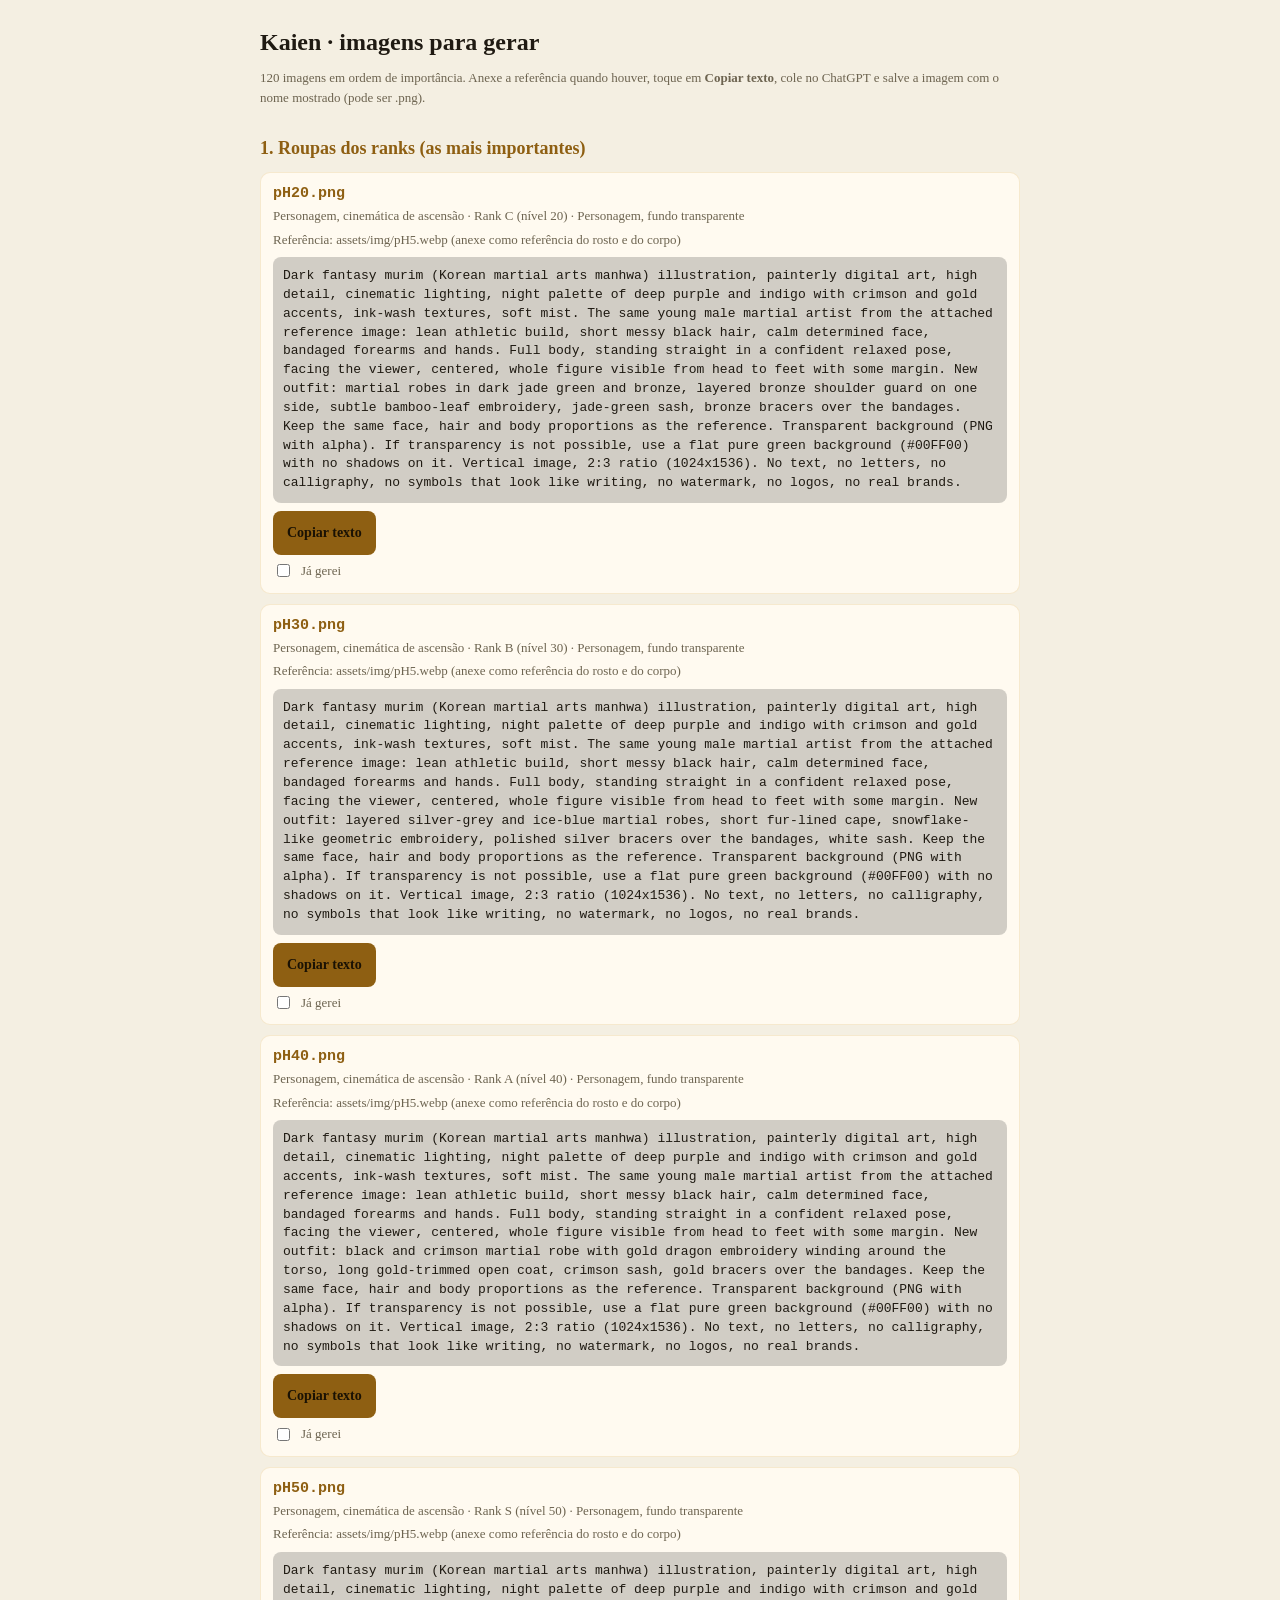
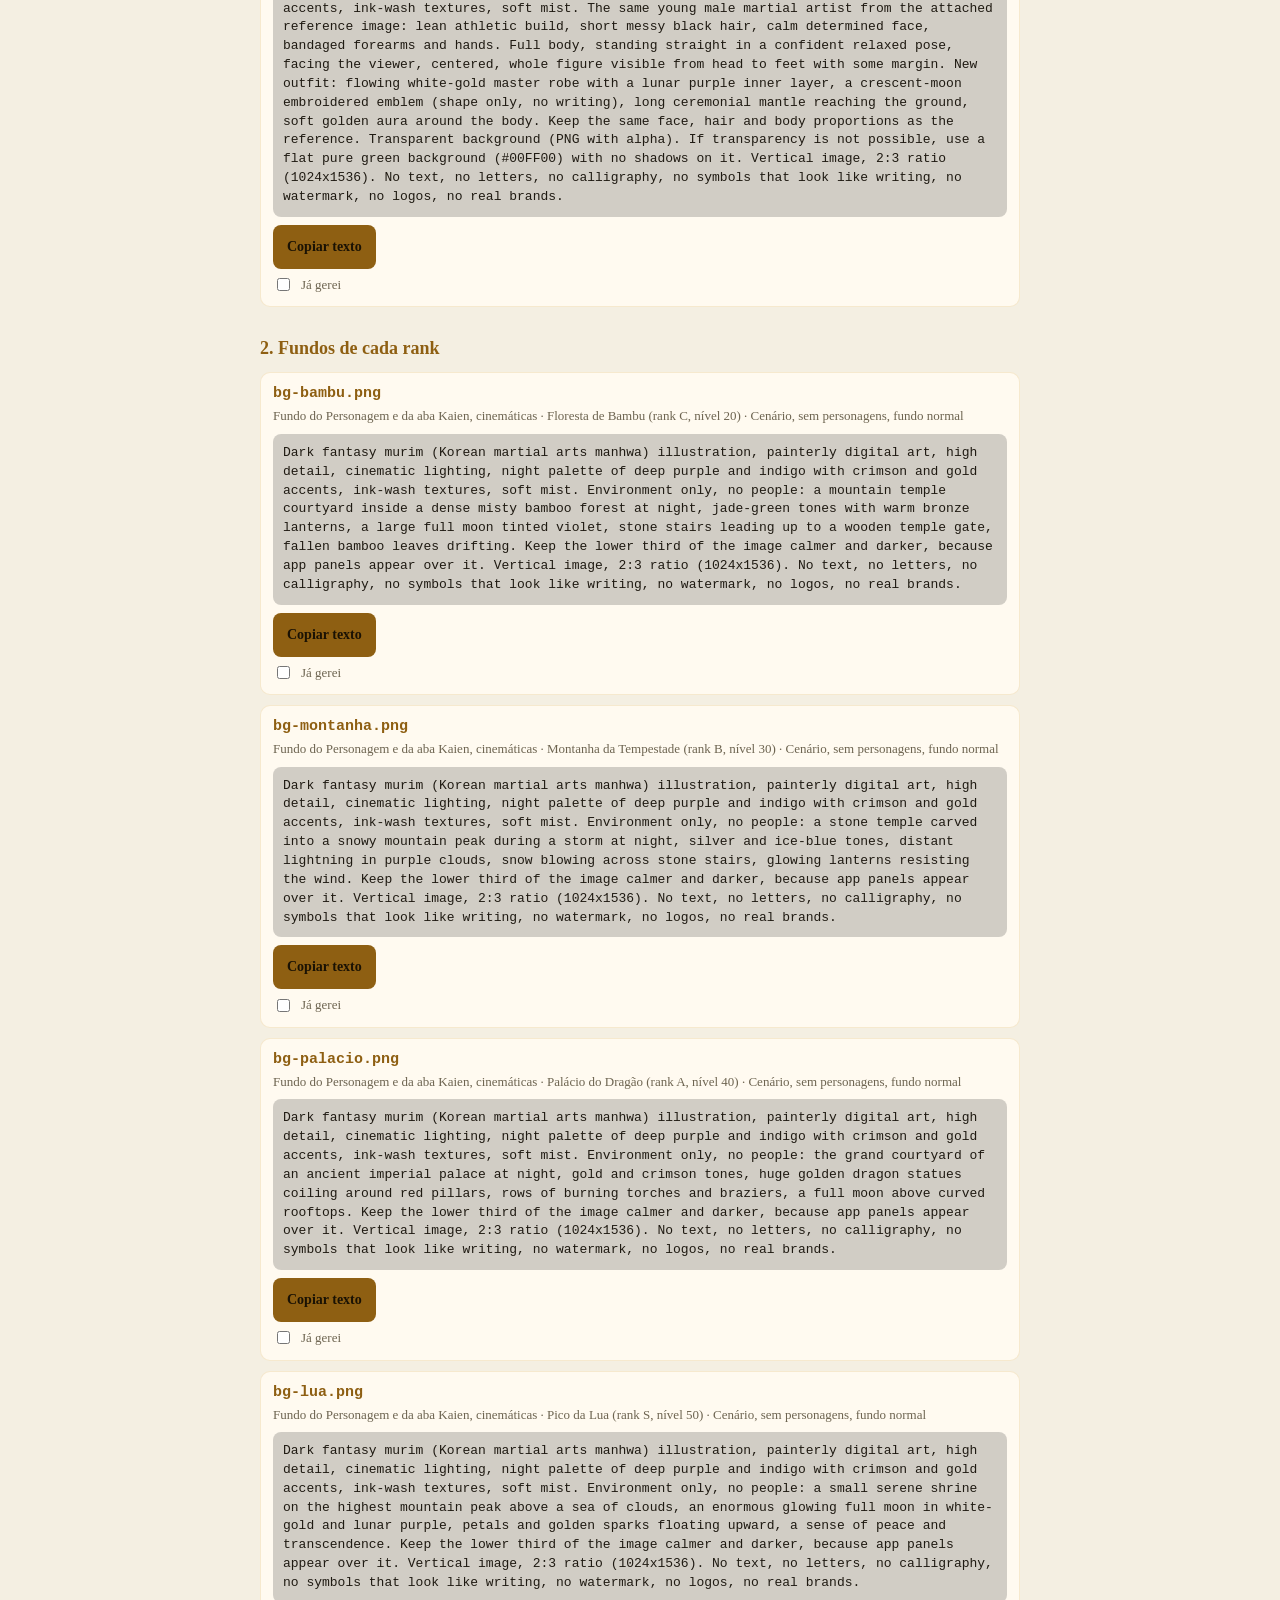
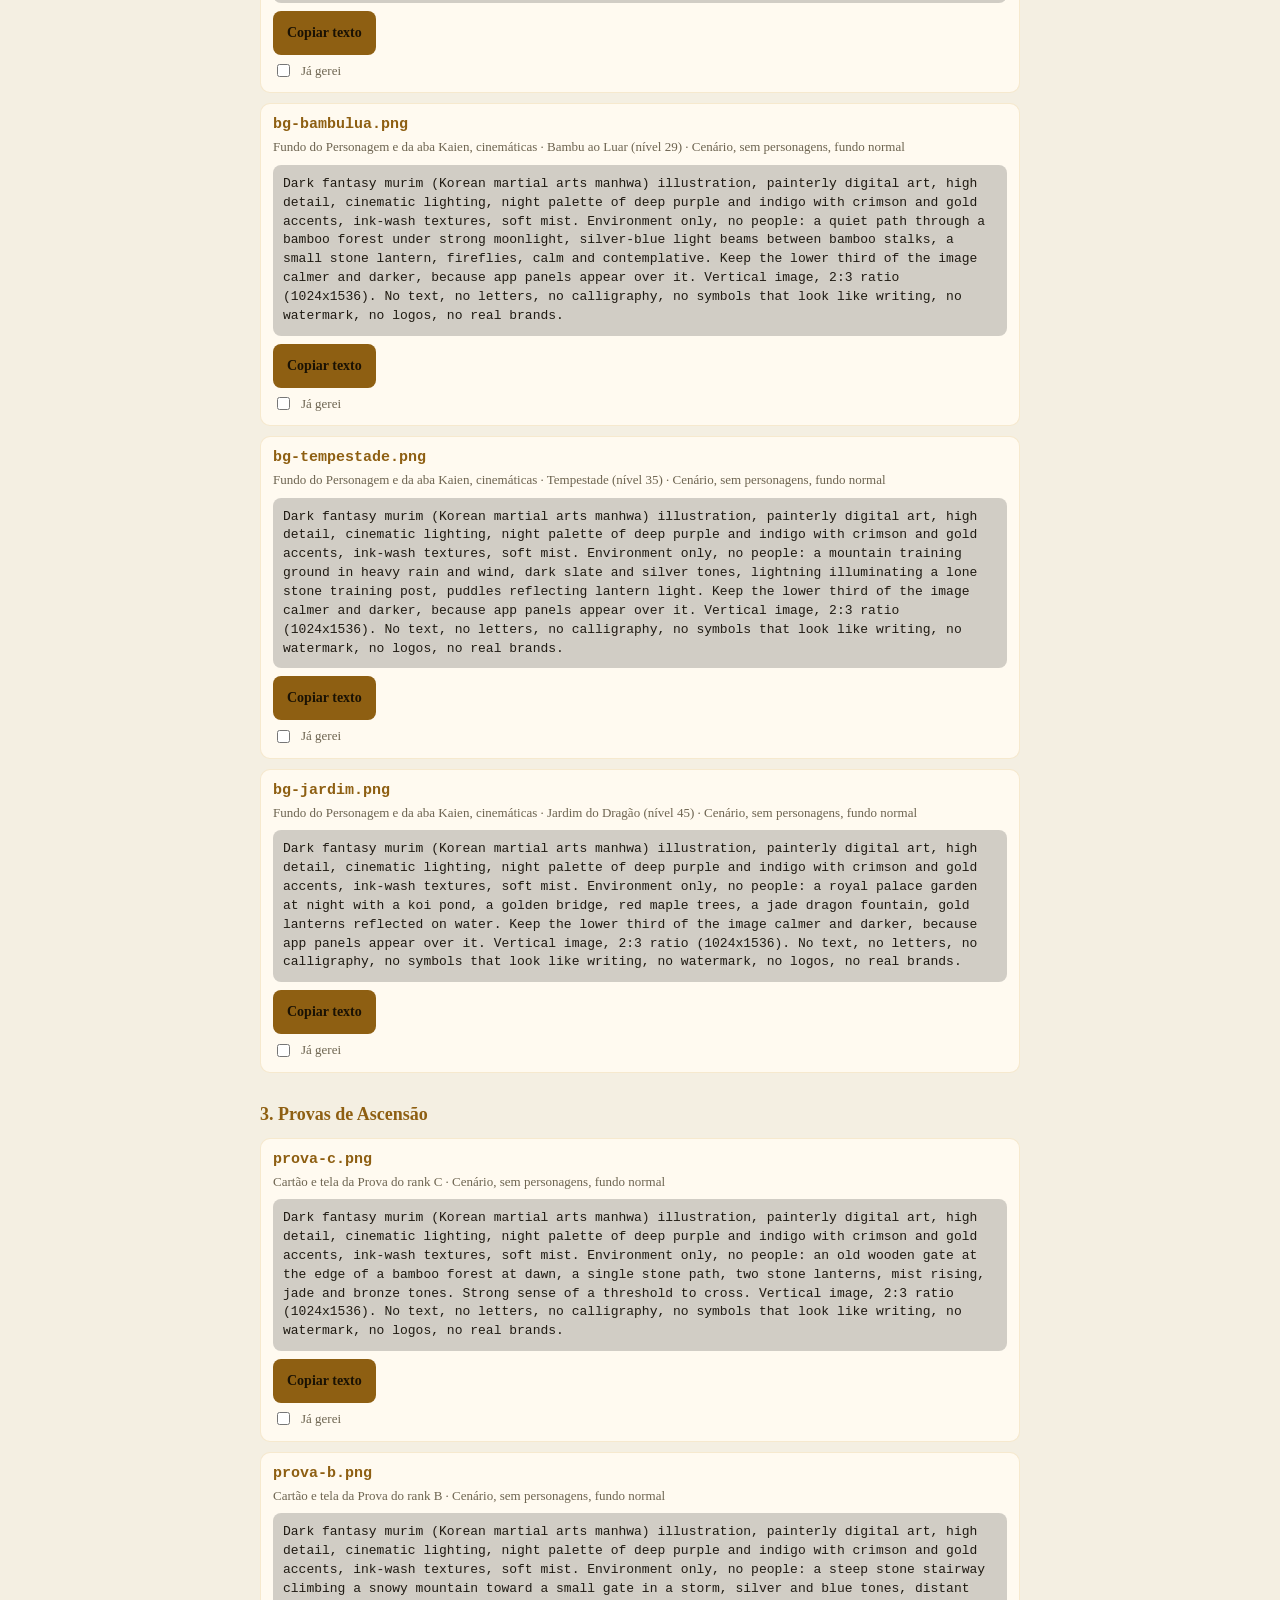
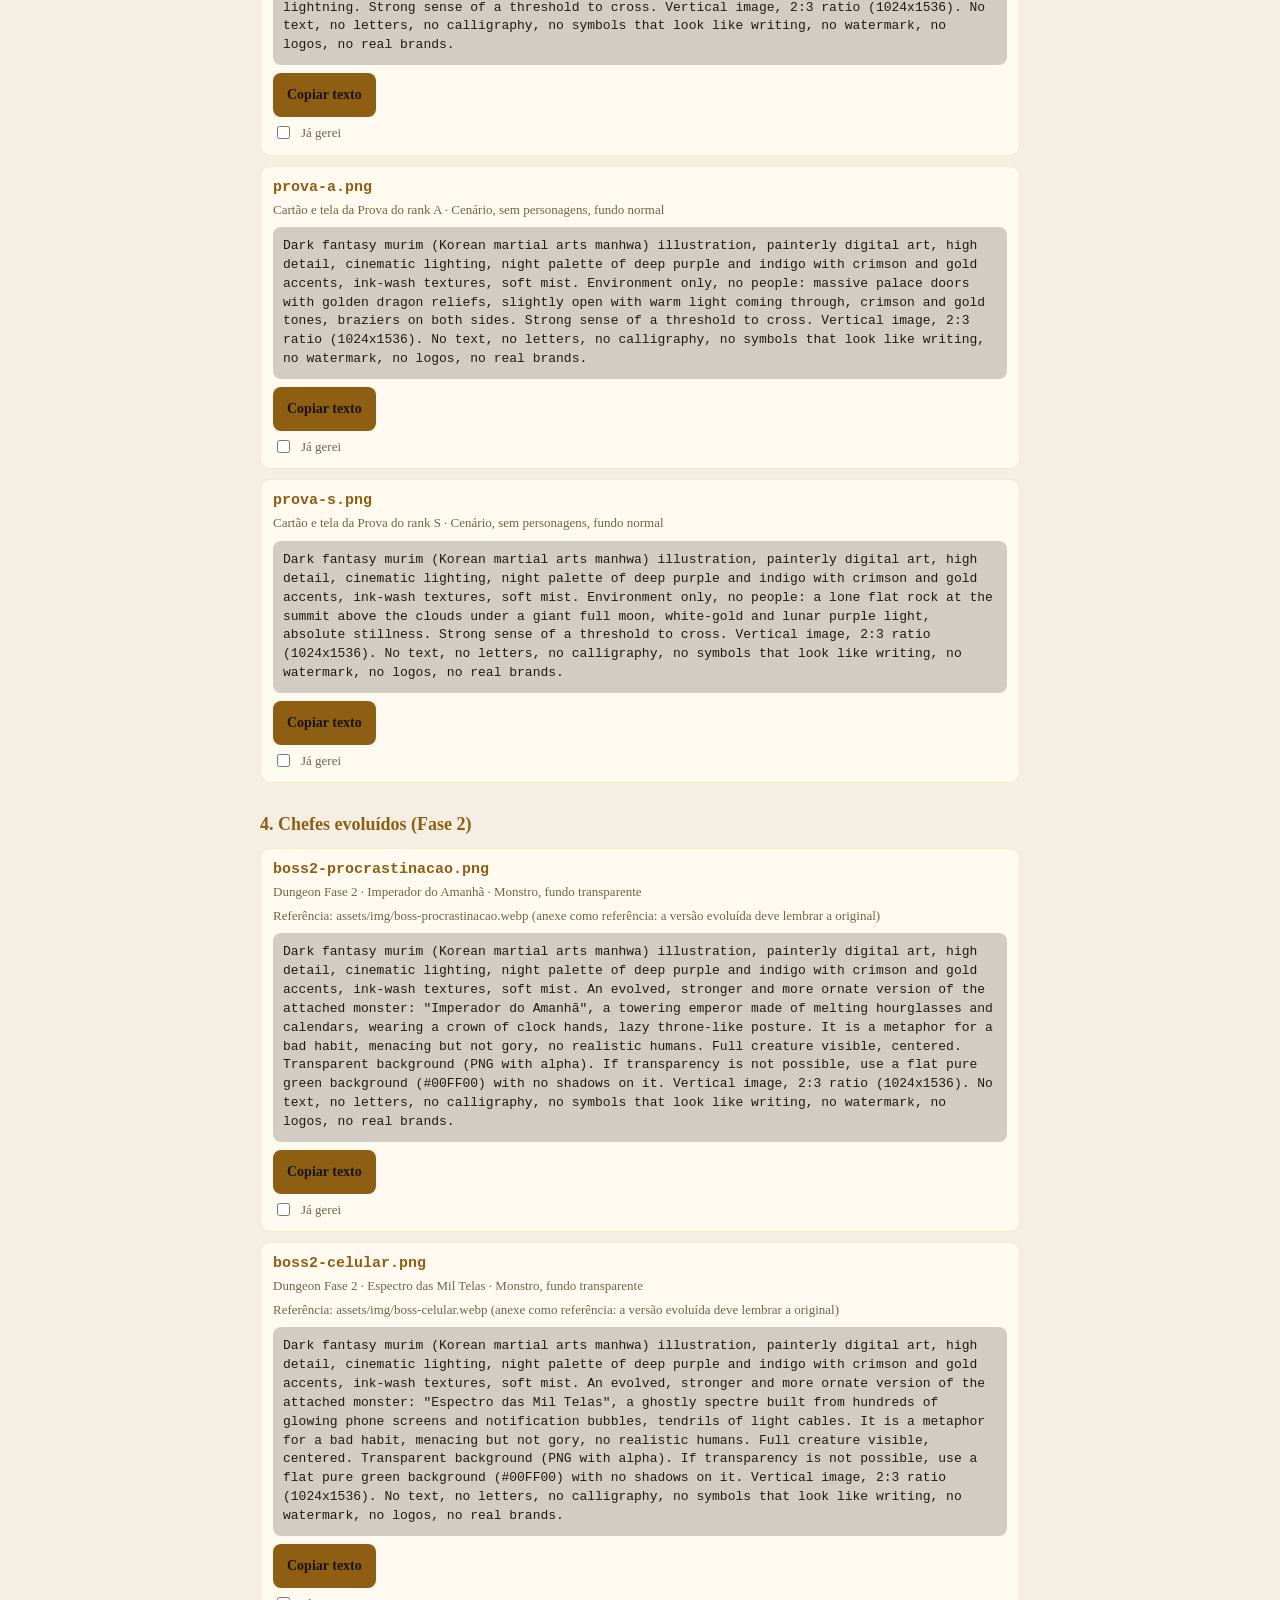
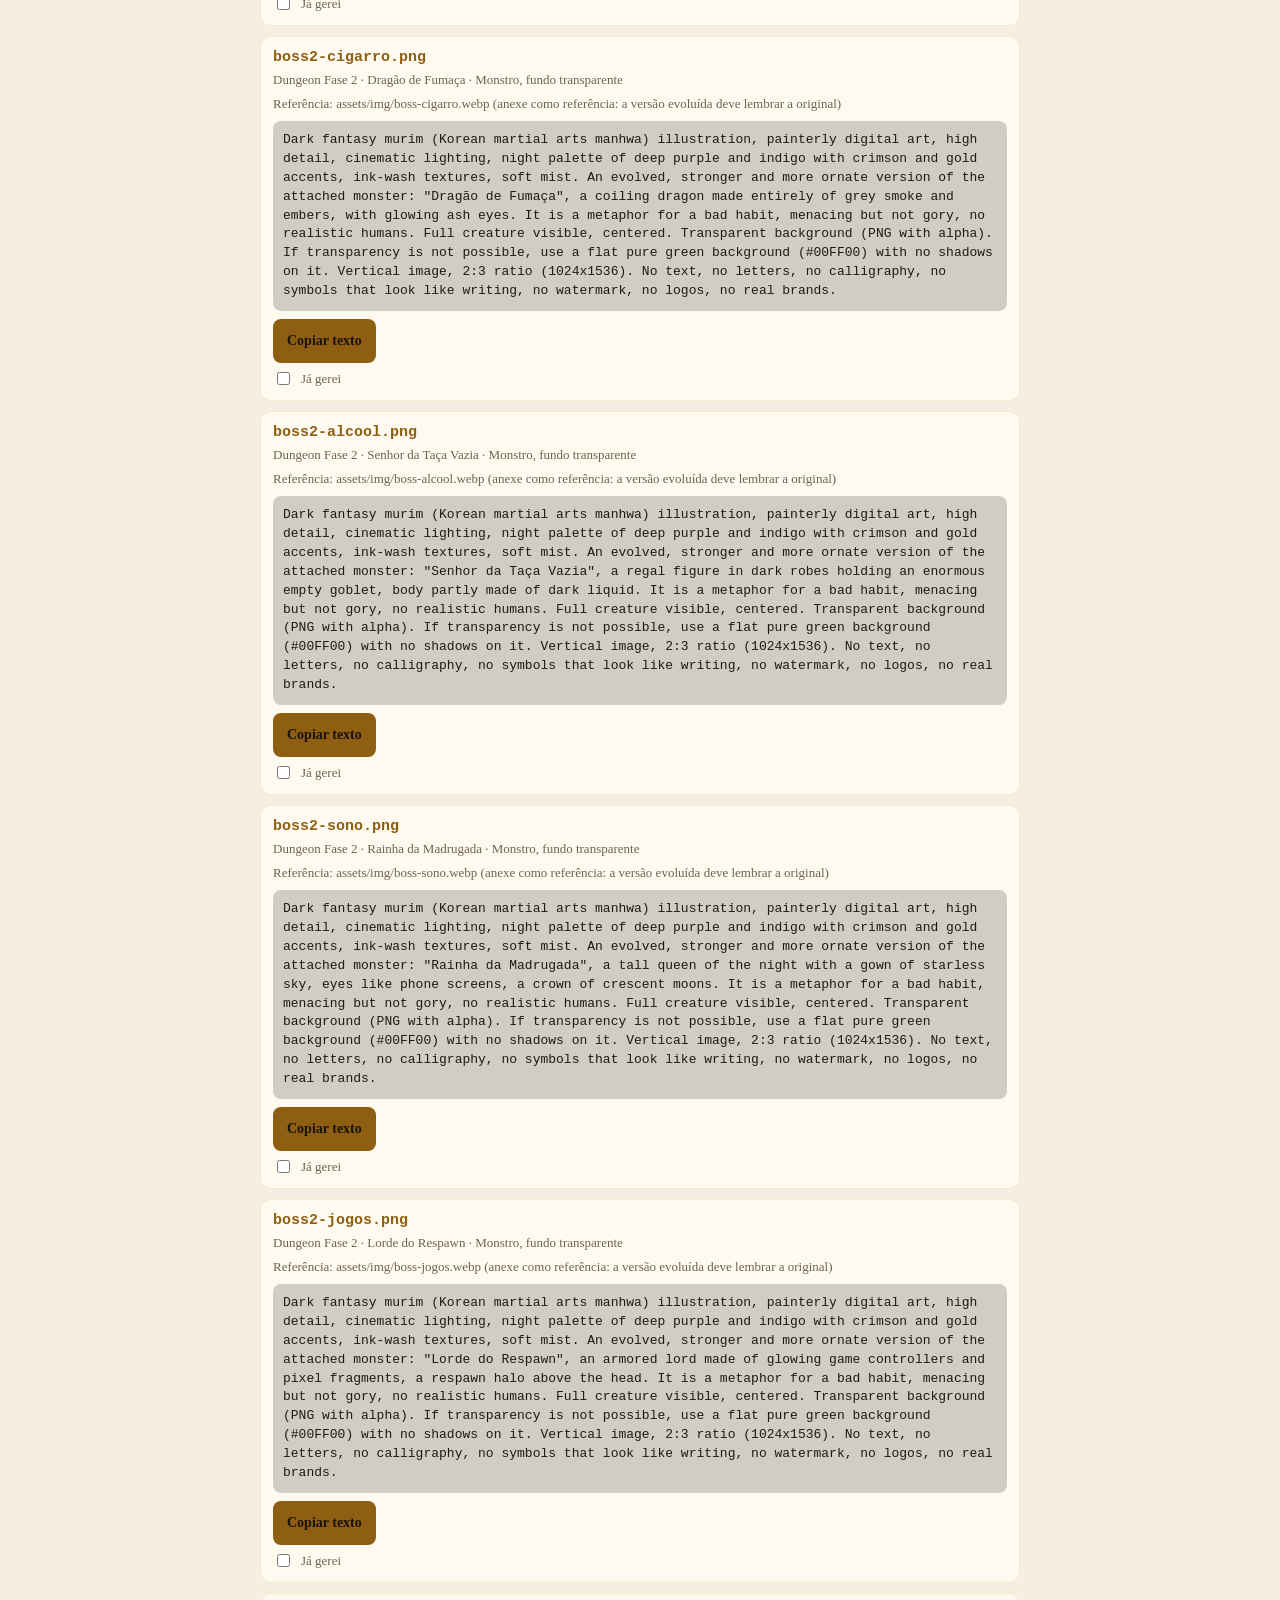
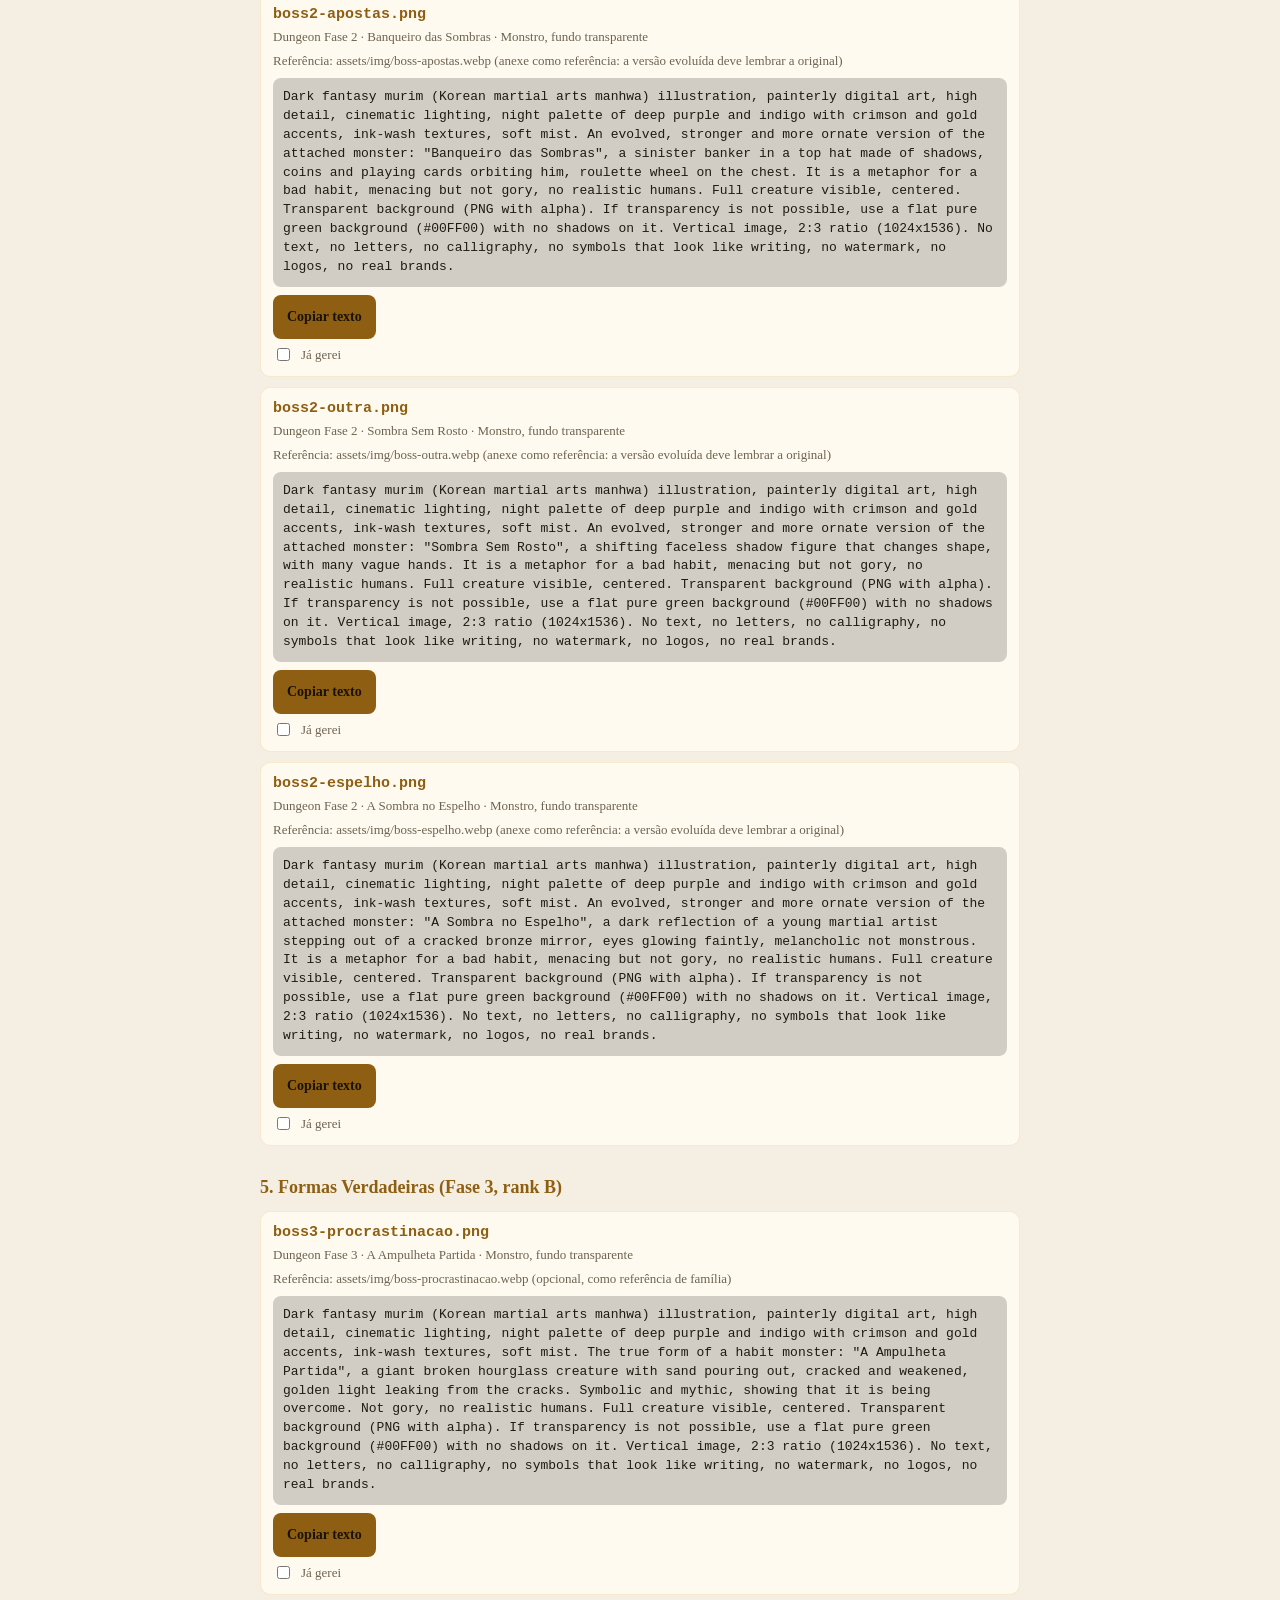
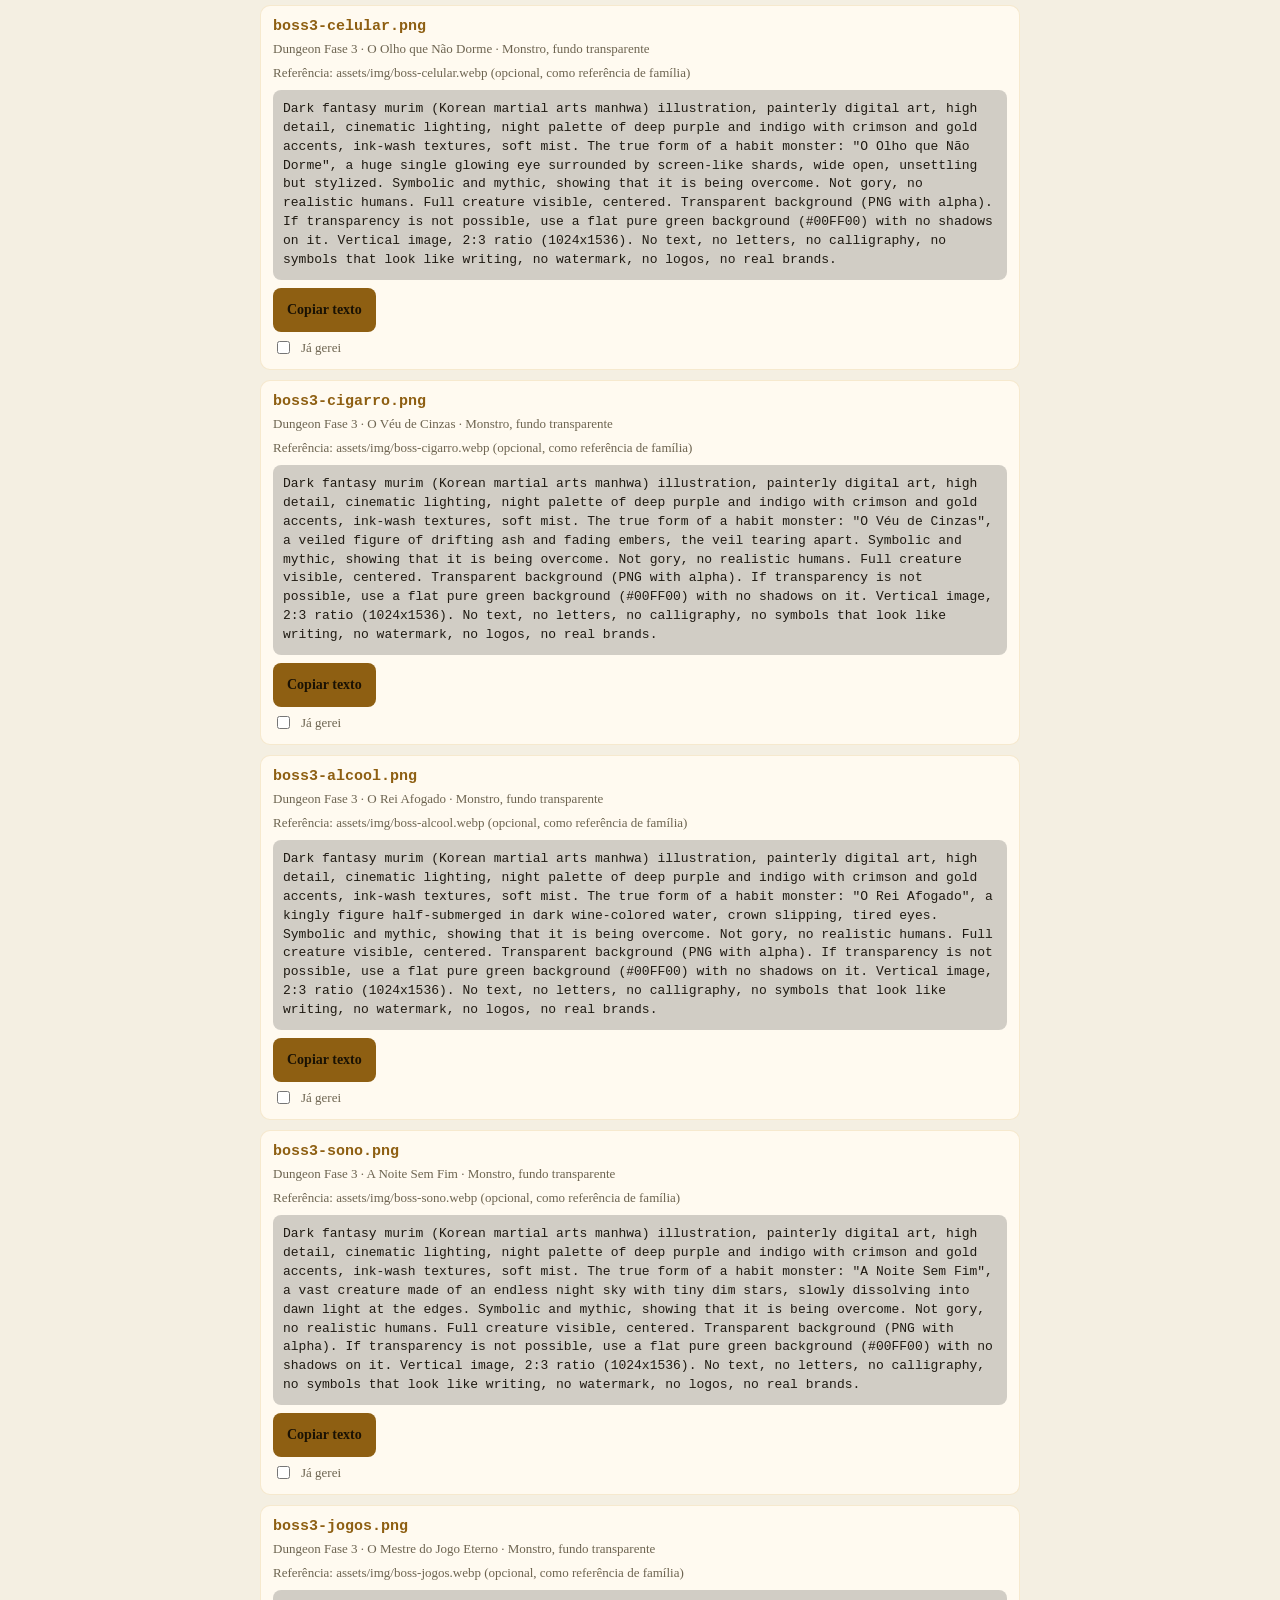
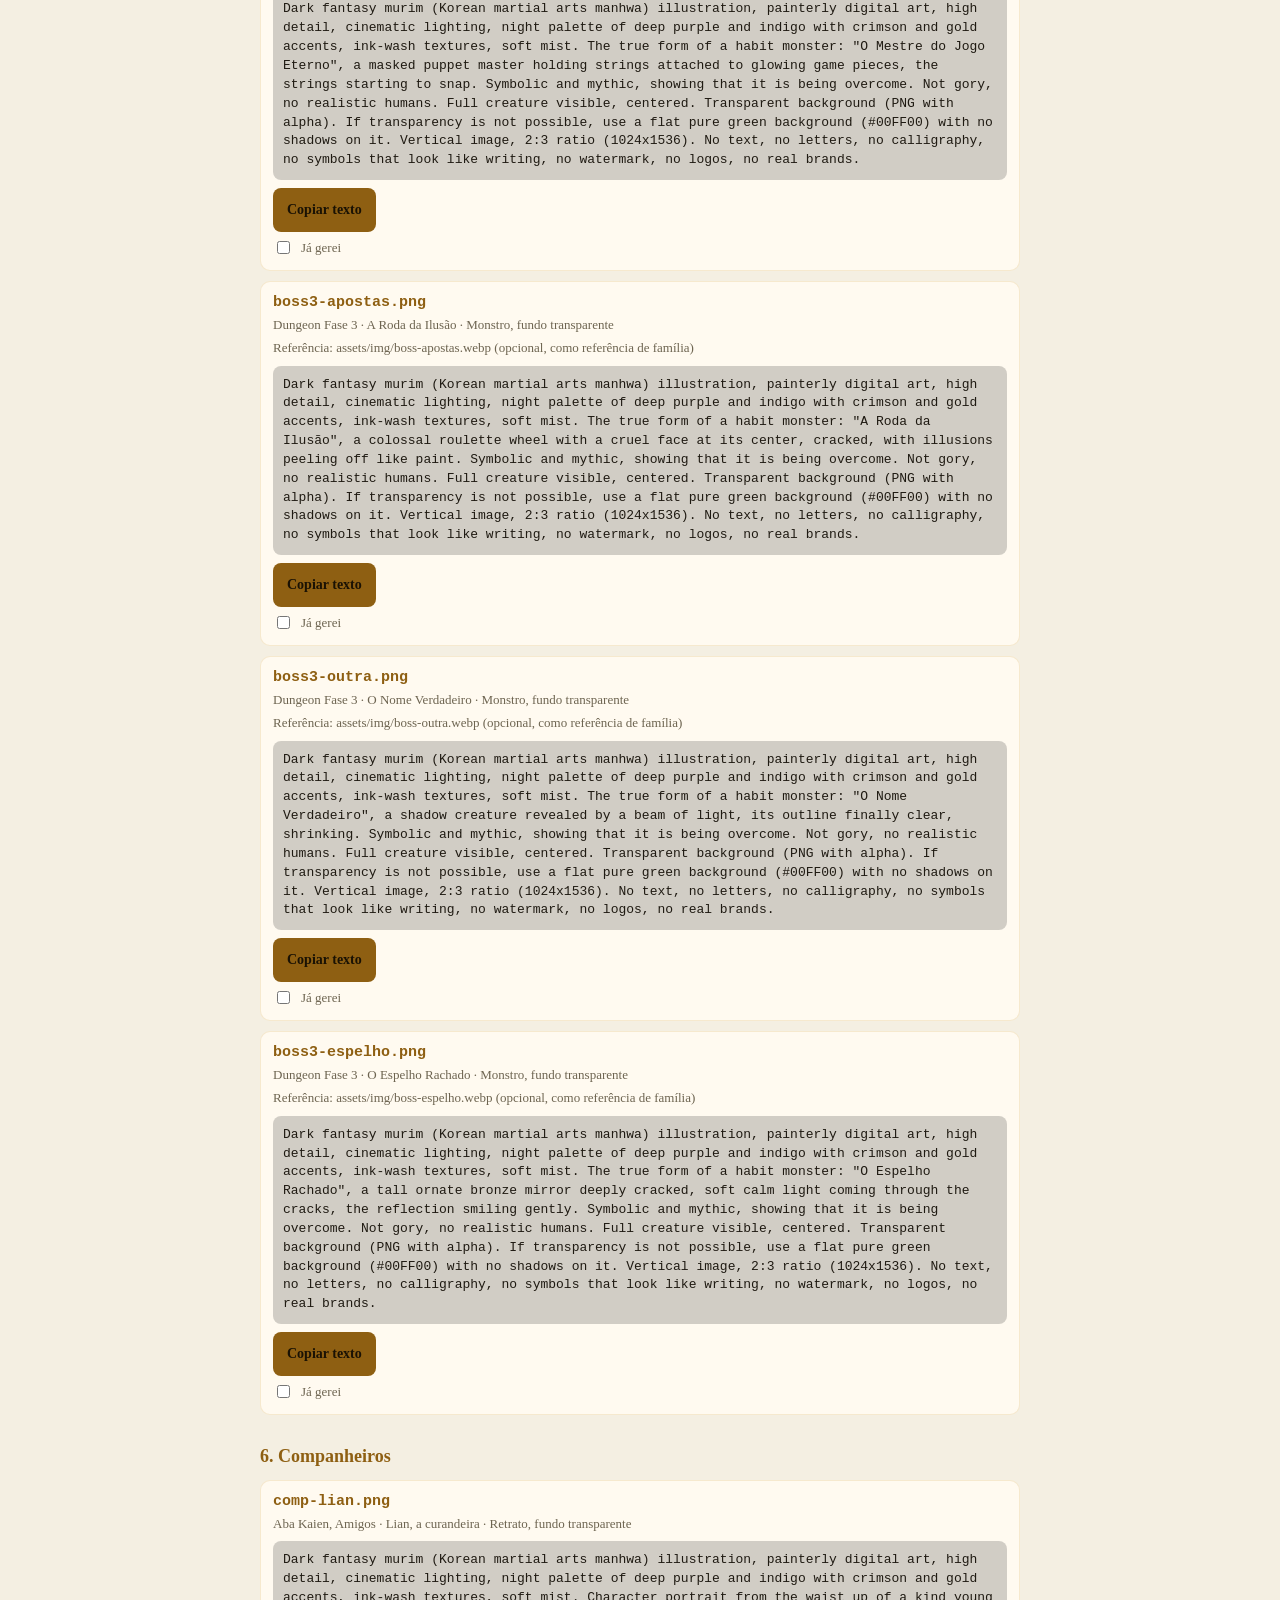
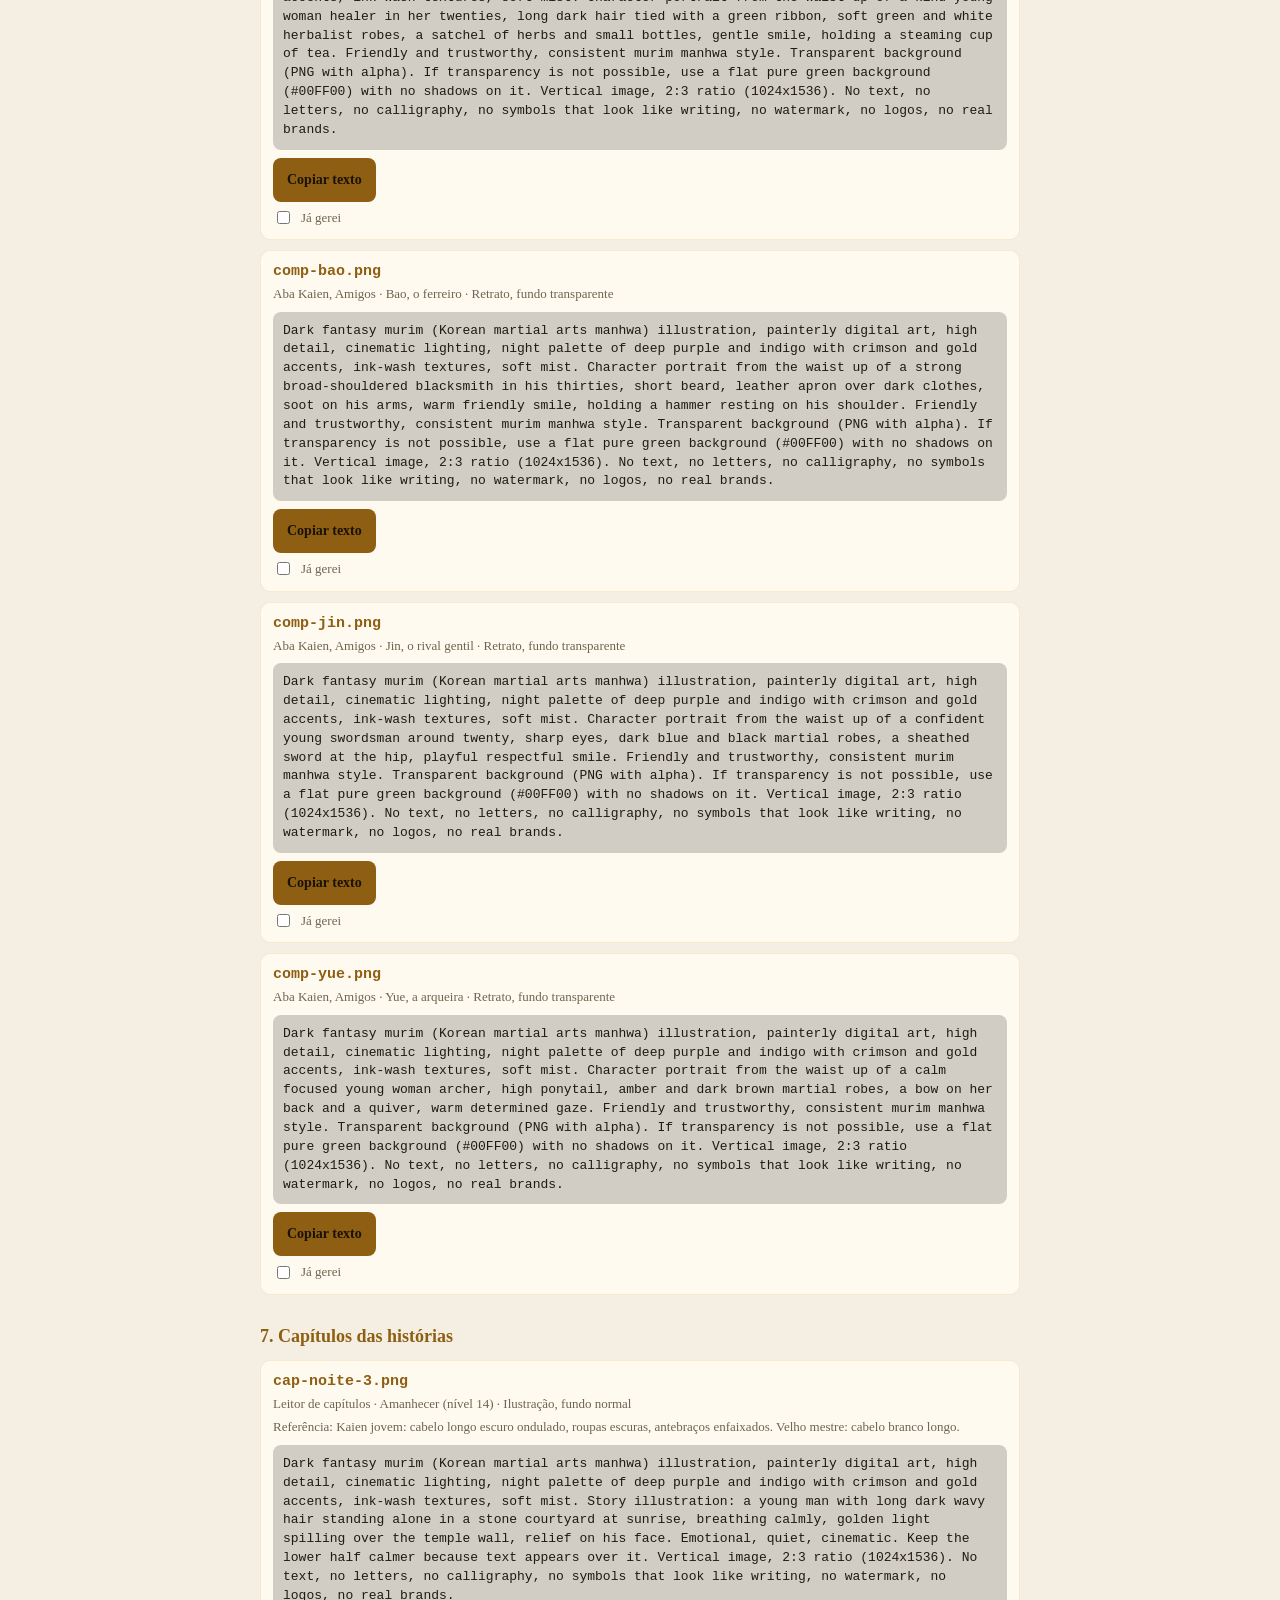
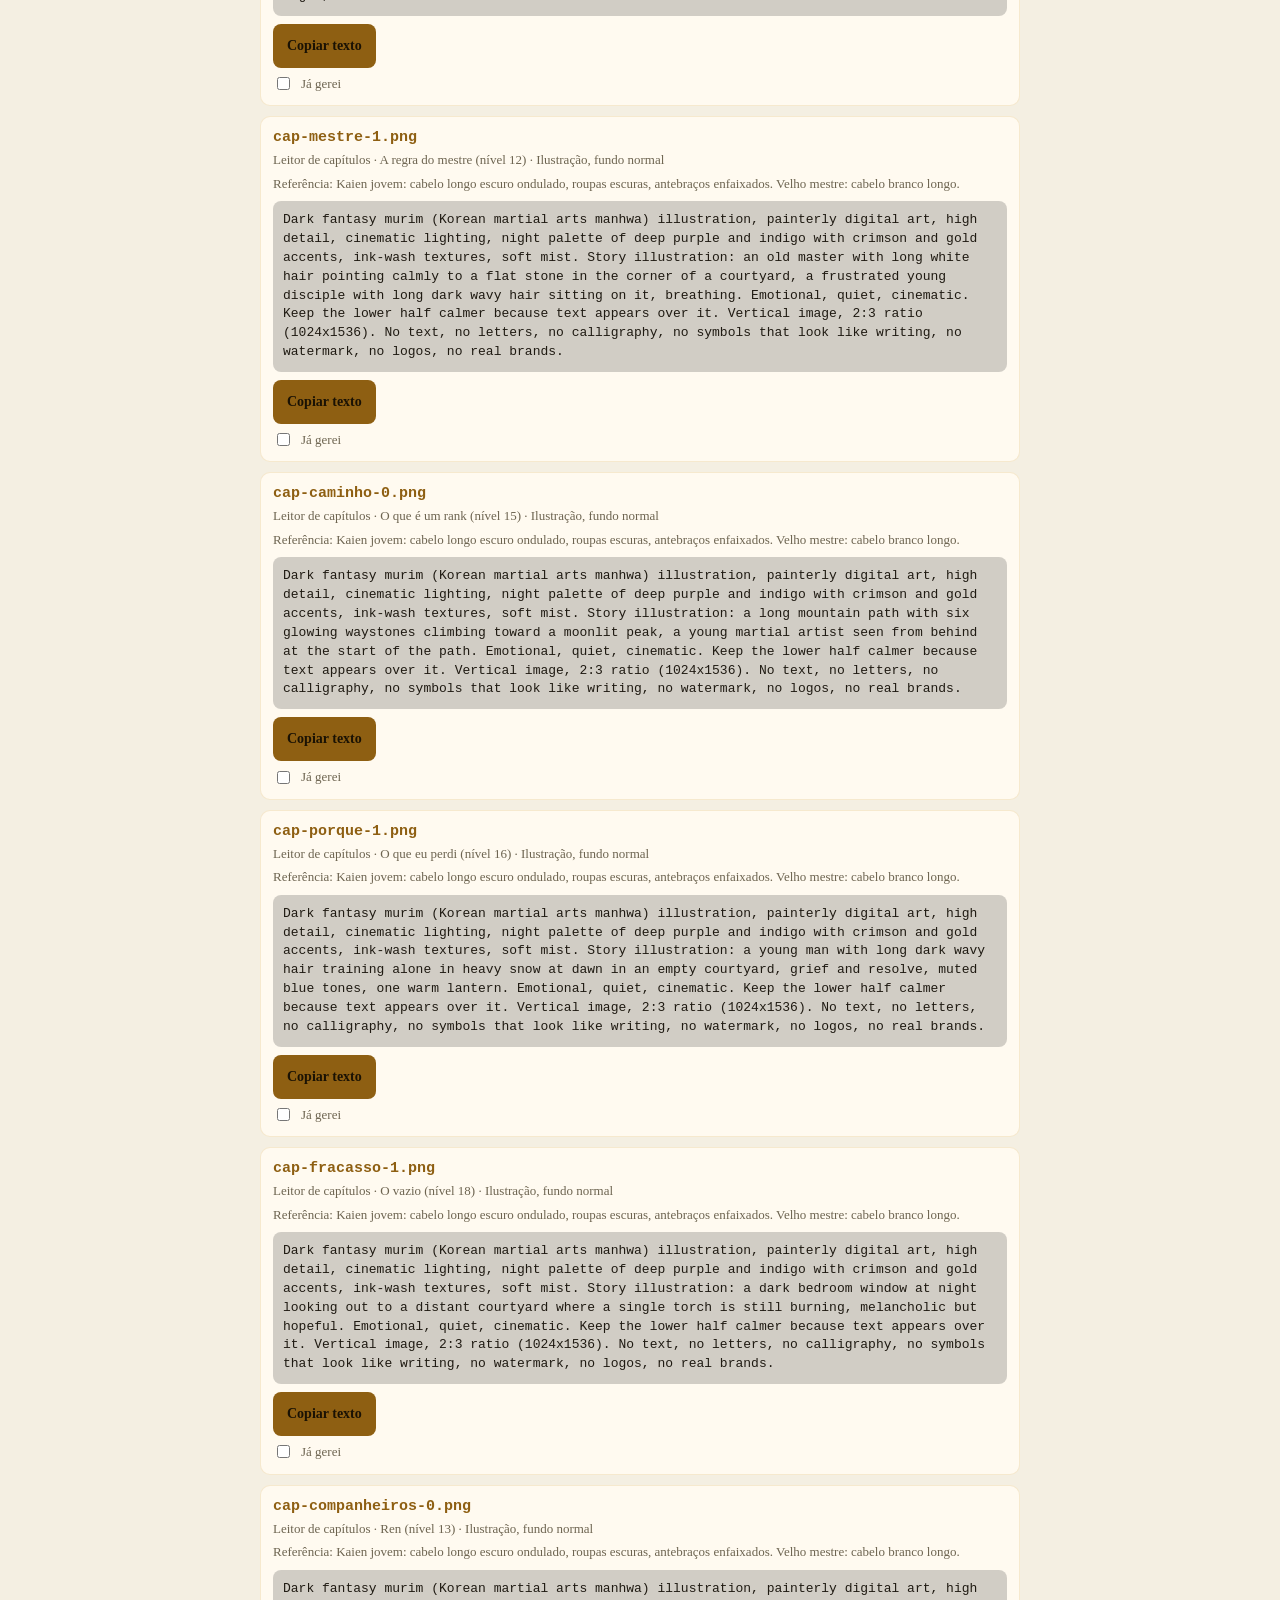
==== ARTE-PROMPTS.html @ c4b2451b "QA final: manifesto de arte com 120 prompts, página de prompts, otimizador de imagens, plano da expa" ====
<!doctype html><html lang="pt-BR"><head><meta charset="utf-8"><meta name="viewport" content="width=device-width,initial-scale=1"><title>Kaien · Prompts de arte</title><style>
:root{--bg:#0d0b1c;--card:#191530;--tx:#ece8f6;--mut:#a59fc0;--gold:#d9b36a;--red:#8e1f1a}
@media (prefers-color-scheme:light){:root:not([data-theme=dark]){--bg:#f4efe2;--card:#fffaf0;--tx:#1f1a12;--mut:#6d6450;--gold:#8e5f12;--red:#8e1f1a}}
body{margin:0;background:var(--bg);color:var(--tx);font:15px/1.5 Georgia,serif}main{max-width:760px;margin:0 auto;padding:16px}
h1{font-size:24px;margin:8px 0}h2{font-size:18px;color:var(--gold);margin:28px 0 8px}.it{background:var(--card);border-radius:10px;padding:12px;margin:10px 0;border:1px solid rgba(217,179,106,.25)}
.it.ok{opacity:.55}.f{font:700 15px ui-monospace,monospace;color:var(--gold)}.m{color:var(--mut);font-size:13px;margin:4px 0}
pre{white-space:pre-wrap;word-break:break-word;background:rgba(0,0,0,.18);padding:10px;border-radius:8px;font:13px/1.45 ui-monospace,monospace;margin:8px 0}
button{background:var(--gold);color:#1a1204;border:0;border-radius:8px;padding:10px 14px;font:700 14px Georgia,serif;min-height:44px;cursor:pointer}button.c{background:#2f7a5a;color:#fff}
label{display:flex;gap:8px;align-items:center;font-size:13px;color:var(--mut);margin-top:6px}</style></head><body><main>
<h1>Kaien · imagens para gerar</h1><p class="m">120 imagens em ordem de importância. Anexe a referência quando houver, toque em <b>Copiar texto</b>, cole no ChatGPT e salve a imagem com o nome mostrado (pode ser .png).</p><h2>1. Roupas dos ranks (as mais importantes)</h2><div class="it" id="pH20"><div class="f">pH20.png</div><div class="m">Personagem, cinemática de ascensão · Rank C (nível 20) · Personagem, fundo transparente</div><div class="m">Referência: assets/img/pH5.webp (anexe como referência do rosto e do corpo)</div><pre>Dark fantasy murim (Korean martial arts manhwa) illustration, painterly digital art, high detail, cinematic lighting, night palette of deep purple and indigo with crimson and gold accents, ink-wash textures, soft mist. The same young male martial artist from the attached reference image: lean athletic build, short messy black hair, calm determined face, bandaged forearms and hands. Full body, standing straight in a confident relaxed pose, facing the viewer, centered, whole figure visible from head to feet with some margin. New outfit: martial robes in dark jade green and bronze, layered bronze shoulder guard on one side, subtle bamboo-leaf embroidery, jade-green sash, bronze bracers over the bandages. Keep the same face, hair and body proportions as the reference. Transparent background (PNG with alpha). If transparency is not possible, use a flat pure green background (#00FF00) with no shadows on it. Vertical image, 2:3 ratio (1024x1536). No text, no letters, no calligraphy, no symbols that look like writing, no watermark, no logos, no real brands.</pre><button onclick="cp(this)">Copiar texto</button><label><input type="checkbox" onchange="mk('pH20',this.checked)"> Já gerei</label></div><div class="it" id="pH30"><div class="f">pH30.png</div><div class="m">Personagem, cinemática de ascensão · Rank B (nível 30) · Personagem, fundo transparente</div><div class="m">Referência: assets/img/pH5.webp (anexe como referência do rosto e do corpo)</div><pre>Dark fantasy murim (Korean martial arts manhwa) illustration, painterly digital art, high detail, cinematic lighting, night palette of deep purple and indigo with crimson and gold accents, ink-wash textures, soft mist. The same young male martial artist from the attached reference image: lean athletic build, short messy black hair, calm determined face, bandaged forearms and hands. Full body, standing straight in a confident relaxed pose, facing the viewer, centered, whole figure visible from head to feet with some margin. New outfit: layered silver-grey and ice-blue martial robes, short fur-lined cape, snowflake-like geometric embroidery, polished silver bracers over the bandages, white sash. Keep the same face, hair and body proportions as the reference. Transparent background (PNG with alpha). If transparency is not possible, use a flat pure green background (#00FF00) with no shadows on it. Vertical image, 2:3 ratio (1024x1536). No text, no letters, no calligraphy, no symbols that look like writing, no watermark, no logos, no real brands.</pre><button onclick="cp(this)">Copiar texto</button><label><input type="checkbox" onchange="mk('pH30',this.checked)"> Já gerei</label></div><div class="it" id="pH40"><div class="f">pH40.png</div><div class="m">Personagem, cinemática de ascensão · Rank A (nível 40) · Personagem, fundo transparente</div><div class="m">Referência: assets/img/pH5.webp (anexe como referência do rosto e do corpo)</div><pre>Dark fantasy murim (Korean martial arts manhwa) illustration, painterly digital art, high detail, cinematic lighting, night palette of deep purple and indigo with crimson and gold accents, ink-wash textures, soft mist. The same young male martial artist from the attached reference image: lean athletic build, short messy black hair, calm determined face, bandaged forearms and hands. Full body, standing straight in a confident relaxed pose, facing the viewer, centered, whole figure visible from head to feet with some margin. New outfit: black and crimson martial robe with gold dragon embroidery winding around the torso, long gold-trimmed open coat, crimson sash, gold bracers over the bandages. Keep the same face, hair and body proportions as the reference. Transparent background (PNG with alpha). If transparency is not possible, use a flat pure green background (#00FF00) with no shadows on it. Vertical image, 2:3 ratio (1024x1536). No text, no letters, no calligraphy, no symbols that look like writing, no watermark, no logos, no real brands.</pre><button onclick="cp(this)">Copiar texto</button><label><input type="checkbox" onchange="mk('pH40',this.checked)"> Já gerei</label></div><div class="it" id="pH50"><div class="f">pH50.png</div><div class="m">Personagem, cinemática de ascensão · Rank S (nível 50) · Personagem, fundo transparente</div><div class="m">Referência: assets/img/pH5.webp (anexe como referência do rosto e do corpo)</div><pre>Dark fantasy murim (Korean martial arts manhwa) illustration, painterly digital art, high detail, cinematic lighting, night palette of deep purple and indigo with crimson and gold accents, ink-wash textures, soft mist. The same young male martial artist from the attached reference image: lean athletic build, short messy black hair, calm determined face, bandaged forearms and hands. Full body, standing straight in a confident relaxed pose, facing the viewer, centered, whole figure visible from head to feet with some margin. New outfit: flowing white-gold master robe with a lunar purple inner layer, a crescent-moon embroidered emblem (shape only, no writing), long ceremonial mantle reaching the ground, soft golden aura around the body. Keep the same face, hair and body proportions as the reference. Transparent background (PNG with alpha). If transparency is not possible, use a flat pure green background (#00FF00) with no shadows on it. Vertical image, 2:3 ratio (1024x1536). No text, no letters, no calligraphy, no symbols that look like writing, no watermark, no logos, no real brands.</pre><button onclick="cp(this)">Copiar texto</button><label><input type="checkbox" onchange="mk('pH50',this.checked)"> Já gerei</label></div><h2>2. Fundos de cada rank</h2><div class="it" id="bg-bambu"><div class="f">bg-bambu.png</div><div class="m">Fundo do Personagem e da aba Kaien, cinemáticas · Floresta de Bambu (rank C, nível 20) · Cenário, sem personagens, fundo normal</div><pre>Dark fantasy murim (Korean martial arts manhwa) illustration, painterly digital art, high detail, cinematic lighting, night palette of deep purple and indigo with crimson and gold accents, ink-wash textures, soft mist. Environment only, no people: a mountain temple courtyard inside a dense misty bamboo forest at night, jade-green tones with warm bronze lanterns, a large full moon tinted violet, stone stairs leading up to a wooden temple gate, fallen bamboo leaves drifting. Keep the lower third of the image calmer and darker, because app panels appear over it. Vertical image, 2:3 ratio (1024x1536). No text, no letters, no calligraphy, no symbols that look like writing, no watermark, no logos, no real brands.</pre><button onclick="cp(this)">Copiar texto</button><label><input type="checkbox" onchange="mk('bg-bambu',this.checked)"> Já gerei</label></div><div class="it" id="bg-montanha"><div class="f">bg-montanha.png</div><div class="m">Fundo do Personagem e da aba Kaien, cinemáticas · Montanha da Tempestade (rank B, nível 30) · Cenário, sem personagens, fundo normal</div><pre>Dark fantasy murim (Korean martial arts manhwa) illustration, painterly digital art, high detail, cinematic lighting, night palette of deep purple and indigo with crimson and gold accents, ink-wash textures, soft mist. Environment only, no people: a stone temple carved into a snowy mountain peak during a storm at night, silver and ice-blue tones, distant lightning in purple clouds, snow blowing across stone stairs, glowing lanterns resisting the wind. Keep the lower third of the image calmer and darker, because app panels appear over it. Vertical image, 2:3 ratio (1024x1536). No text, no letters, no calligraphy, no symbols that look like writing, no watermark, no logos, no real brands.</pre><button onclick="cp(this)">Copiar texto</button><label><input type="checkbox" onchange="mk('bg-montanha',this.checked)"> Já gerei</label></div><div class="it" id="bg-palacio"><div class="f">bg-palacio.png</div><div class="m">Fundo do Personagem e da aba Kaien, cinemáticas · Palácio do Dragão (rank A, nível 40) · Cenário, sem personagens, fundo normal</div><pre>Dark fantasy murim (Korean martial arts manhwa) illustration, painterly digital art, high detail, cinematic lighting, night palette of deep purple and indigo with crimson and gold accents, ink-wash textures, soft mist. Environment only, no people: the grand courtyard of an ancient imperial palace at night, gold and crimson tones, huge golden dragon statues coiling around red pillars, rows of burning torches and braziers, a full moon above curved rooftops. Keep the lower third of the image calmer and darker, because app panels appear over it. Vertical image, 2:3 ratio (1024x1536). No text, no letters, no calligraphy, no symbols that look like writing, no watermark, no logos, no real brands.</pre><button onclick="cp(this)">Copiar texto</button><label><input type="checkbox" onchange="mk('bg-palacio',this.checked)"> Já gerei</label></div><div class="it" id="bg-lua"><div class="f">bg-lua.png</div><div class="m">Fundo do Personagem e da aba Kaien, cinemáticas · Pico da Lua (rank S, nível 50) · Cenário, sem personagens, fundo normal</div><pre>Dark fantasy murim (Korean martial arts manhwa) illustration, painterly digital art, high detail, cinematic lighting, night palette of deep purple and indigo with crimson and gold accents, ink-wash textures, soft mist. Environment only, no people: a small serene shrine on the highest mountain peak above a sea of clouds, an enormous glowing full moon in white-gold and lunar purple, petals and golden sparks floating upward, a sense of peace and transcendence. Keep the lower third of the image calmer and darker, because app panels appear over it. Vertical image, 2:3 ratio (1024x1536). No text, no letters, no calligraphy, no symbols that look like writing, no watermark, no logos, no real brands.</pre><button onclick="cp(this)">Copiar texto</button><label><input type="checkbox" onchange="mk('bg-lua',this.checked)"> Já gerei</label></div><div class="it" id="bg-bambulua"><div class="f">bg-bambulua.png</div><div class="m">Fundo do Personagem e da aba Kaien, cinemáticas · Bambu ao Luar (nível 29) · Cenário, sem personagens, fundo normal</div><pre>Dark fantasy murim (Korean martial arts manhwa) illustration, painterly digital art, high detail, cinematic lighting, night palette of deep purple and indigo with crimson and gold accents, ink-wash textures, soft mist. Environment only, no people: a quiet path through a bamboo forest under strong moonlight, silver-blue light beams between bamboo stalks, a small stone lantern, fireflies, calm and contemplative. Keep the lower third of the image calmer and darker, because app panels appear over it. Vertical image, 2:3 ratio (1024x1536). No text, no letters, no calligraphy, no symbols that look like writing, no watermark, no logos, no real brands.</pre><button onclick="cp(this)">Copiar texto</button><label><input type="checkbox" onchange="mk('bg-bambulua',this.checked)"> Já gerei</label></div><div class="it" id="bg-tempestade"><div class="f">bg-tempestade.png</div><div class="m">Fundo do Personagem e da aba Kaien, cinemáticas · Tempestade (nível 35) · Cenário, sem personagens, fundo normal</div><pre>Dark fantasy murim (Korean martial arts manhwa) illustration, painterly digital art, high detail, cinematic lighting, night palette of deep purple and indigo with crimson and gold accents, ink-wash textures, soft mist. Environment only, no people: a mountain training ground in heavy rain and wind, dark slate and silver tones, lightning illuminating a lone stone training post, puddles reflecting lantern light. Keep the lower third of the image calmer and darker, because app panels appear over it. Vertical image, 2:3 ratio (1024x1536). No text, no letters, no calligraphy, no symbols that look like writing, no watermark, no logos, no real brands.</pre><button onclick="cp(this)">Copiar texto</button><label><input type="checkbox" onchange="mk('bg-tempestade',this.checked)"> Já gerei</label></div><div class="it" id="bg-jardim"><div class="f">bg-jardim.png</div><div class="m">Fundo do Personagem e da aba Kaien, cinemáticas · Jardim do Dragão (nível 45) · Cenário, sem personagens, fundo normal</div><pre>Dark fantasy murim (Korean martial arts manhwa) illustration, painterly digital art, high detail, cinematic lighting, night palette of deep purple and indigo with crimson and gold accents, ink-wash textures, soft mist. Environment only, no people: a royal palace garden at night with a koi pond, a golden bridge, red maple trees, a jade dragon fountain, gold lanterns reflected on water. Keep the lower third of the image calmer and darker, because app panels appear over it. Vertical image, 2:3 ratio (1024x1536). No text, no letters, no calligraphy, no symbols that look like writing, no watermark, no logos, no real brands.</pre><button onclick="cp(this)">Copiar texto</button><label><input type="checkbox" onchange="mk('bg-jardim',this.checked)"> Já gerei</label></div><h2>3. Provas de Ascensão</h2><div class="it" id="prova-c"><div class="f">prova-c.png</div><div class="m">Cartão e tela da Prova do rank C · Cenário, sem personagens, fundo normal</div><pre>Dark fantasy murim (Korean martial arts manhwa) illustration, painterly digital art, high detail, cinematic lighting, night palette of deep purple and indigo with crimson and gold accents, ink-wash textures, soft mist. Environment only, no people: an old wooden gate at the edge of a bamboo forest at dawn, a single stone path, two stone lanterns, mist rising, jade and bronze tones. Strong sense of a threshold to cross. Vertical image, 2:3 ratio (1024x1536). No text, no letters, no calligraphy, no symbols that look like writing, no watermark, no logos, no real brands.</pre><button onclick="cp(this)">Copiar texto</button><label><input type="checkbox" onchange="mk('prova-c',this.checked)"> Já gerei</label></div><div class="it" id="prova-b"><div class="f">prova-b.png</div><div class="m">Cartão e tela da Prova do rank B · Cenário, sem personagens, fundo normal</div><pre>Dark fantasy murim (Korean martial arts manhwa) illustration, painterly digital art, high detail, cinematic lighting, night palette of deep purple and indigo with crimson and gold accents, ink-wash textures, soft mist. Environment only, no people: a steep stone stairway climbing a snowy mountain toward a small gate in a storm, silver and blue tones, distant lightning. Strong sense of a threshold to cross. Vertical image, 2:3 ratio (1024x1536). No text, no letters, no calligraphy, no symbols that look like writing, no watermark, no logos, no real brands.</pre><button onclick="cp(this)">Copiar texto</button><label><input type="checkbox" onchange="mk('prova-b',this.checked)"> Já gerei</label></div><div class="it" id="prova-a"><div class="f">prova-a.png</div><div class="m">Cartão e tela da Prova do rank A · Cenário, sem personagens, fundo normal</div><pre>Dark fantasy murim (Korean martial arts manhwa) illustration, painterly digital art, high detail, cinematic lighting, night palette of deep purple and indigo with crimson and gold accents, ink-wash textures, soft mist. Environment only, no people: massive palace doors with golden dragon reliefs, slightly open with warm light coming through, crimson and gold tones, braziers on both sides. Strong sense of a threshold to cross. Vertical image, 2:3 ratio (1024x1536). No text, no letters, no calligraphy, no symbols that look like writing, no watermark, no logos, no real brands.</pre><button onclick="cp(this)">Copiar texto</button><label><input type="checkbox" onchange="mk('prova-a',this.checked)"> Já gerei</label></div><div class="it" id="prova-s"><div class="f">prova-s.png</div><div class="m">Cartão e tela da Prova do rank S · Cenário, sem personagens, fundo normal</div><pre>Dark fantasy murim (Korean martial arts manhwa) illustration, painterly digital art, high detail, cinematic lighting, night palette of deep purple and indigo with crimson and gold accents, ink-wash textures, soft mist. Environment only, no people: a lone flat rock at the summit above the clouds under a giant full moon, white-gold and lunar purple light, absolute stillness. Strong sense of a threshold to cross. Vertical image, 2:3 ratio (1024x1536). No text, no letters, no calligraphy, no symbols that look like writing, no watermark, no logos, no real brands.</pre><button onclick="cp(this)">Copiar texto</button><label><input type="checkbox" onchange="mk('prova-s',this.checked)"> Já gerei</label></div><h2>4. Chefes evoluídos (Fase 2)</h2><div class="it" id="boss2-procrastinacao"><div class="f">boss2-procrastinacao.png</div><div class="m">Dungeon Fase 2 · Imperador do Amanhã · Monstro, fundo transparente</div><div class="m">Referência: assets/img/boss-procrastinacao.webp (anexe como referência: a versão evoluída deve lembrar a original)</div><pre>Dark fantasy murim (Korean martial arts manhwa) illustration, painterly digital art, high detail, cinematic lighting, night palette of deep purple and indigo with crimson and gold accents, ink-wash textures, soft mist. An evolved, stronger and more ornate version of the attached monster: &quot;Imperador do Amanhã&quot;, a towering emperor made of melting hourglasses and calendars, wearing a crown of clock hands, lazy throne-like posture. It is a metaphor for a bad habit, menacing but not gory, no realistic humans. Full creature visible, centered. Transparent background (PNG with alpha). If transparency is not possible, use a flat pure green background (#00FF00) with no shadows on it. Vertical image, 2:3 ratio (1024x1536). No text, no letters, no calligraphy, no symbols that look like writing, no watermark, no logos, no real brands.</pre><button onclick="cp(this)">Copiar texto</button><label><input type="checkbox" onchange="mk('boss2-procrastinacao',this.checked)"> Já gerei</label></div><div class="it" id="boss2-celular"><div class="f">boss2-celular.png</div><div class="m">Dungeon Fase 2 · Espectro das Mil Telas · Monstro, fundo transparente</div><div class="m">Referência: assets/img/boss-celular.webp (anexe como referência: a versão evoluída deve lembrar a original)</div><pre>Dark fantasy murim (Korean martial arts manhwa) illustration, painterly digital art, high detail, cinematic lighting, night palette of deep purple and indigo with crimson and gold accents, ink-wash textures, soft mist. An evolved, stronger and more ornate version of the attached monster: &quot;Espectro das Mil Telas&quot;, a ghostly spectre built from hundreds of glowing phone screens and notification bubbles, tendrils of light cables. It is a metaphor for a bad habit, menacing but not gory, no realistic humans. Full creature visible, centered. Transparent background (PNG with alpha). If transparency is not possible, use a flat pure green background (#00FF00) with no shadows on it. Vertical image, 2:3 ratio (1024x1536). No text, no letters, no calligraphy, no symbols that look like writing, no watermark, no logos, no real brands.</pre><button onclick="cp(this)">Copiar texto</button><label><input type="checkbox" onchange="mk('boss2-celular',this.checked)"> Já gerei</label></div><div class="it" id="boss2-cigarro"><div class="f">boss2-cigarro.png</div><div class="m">Dungeon Fase 2 · Dragão de Fumaça · Monstro, fundo transparente</div><div class="m">Referência: assets/img/boss-cigarro.webp (anexe como referência: a versão evoluída deve lembrar a original)</div><pre>Dark fantasy murim (Korean martial arts manhwa) illustration, painterly digital art, high detail, cinematic lighting, night palette of deep purple and indigo with crimson and gold accents, ink-wash textures, soft mist. An evolved, stronger and more ornate version of the attached monster: &quot;Dragão de Fumaça&quot;, a coiling dragon made entirely of grey smoke and embers, with glowing ash eyes. It is a metaphor for a bad habit, menacing but not gory, no realistic humans. Full creature visible, centered. Transparent background (PNG with alpha). If transparency is not possible, use a flat pure green background (#00FF00) with no shadows on it. Vertical image, 2:3 ratio (1024x1536). No text, no letters, no calligraphy, no symbols that look like writing, no watermark, no logos, no real brands.</pre><button onclick="cp(this)">Copiar texto</button><label><input type="checkbox" onchange="mk('boss2-cigarro',this.checked)"> Já gerei</label></div><div class="it" id="boss2-alcool"><div class="f">boss2-alcool.png</div><div class="m">Dungeon Fase 2 · Senhor da Taça Vazia · Monstro, fundo transparente</div><div class="m">Referência: assets/img/boss-alcool.webp (anexe como referência: a versão evoluída deve lembrar a original)</div><pre>Dark fantasy murim (Korean martial arts manhwa) illustration, painterly digital art, high detail, cinematic lighting, night palette of deep purple and indigo with crimson and gold accents, ink-wash textures, soft mist. An evolved, stronger and more ornate version of the attached monster: &quot;Senhor da Taça Vazia&quot;, a regal figure in dark robes holding an enormous empty goblet, body partly made of dark liquid. It is a metaphor for a bad habit, menacing but not gory, no realistic humans. Full creature visible, centered. Transparent background (PNG with alpha). If transparency is not possible, use a flat pure green background (#00FF00) with no shadows on it. Vertical image, 2:3 ratio (1024x1536). No text, no letters, no calligraphy, no symbols that look like writing, no watermark, no logos, no real brands.</pre><button onclick="cp(this)">Copiar texto</button><label><input type="checkbox" onchange="mk('boss2-alcool',this.checked)"> Já gerei</label></div><div class="it" id="boss2-sono"><div class="f">boss2-sono.png</div><div class="m">Dungeon Fase 2 · Rainha da Madrugada · Monstro, fundo transparente</div><div class="m">Referência: assets/img/boss-sono.webp (anexe como referência: a versão evoluída deve lembrar a original)</div><pre>Dark fantasy murim (Korean martial arts manhwa) illustration, painterly digital art, high detail, cinematic lighting, night palette of deep purple and indigo with crimson and gold accents, ink-wash textures, soft mist. An evolved, stronger and more ornate version of the attached monster: &quot;Rainha da Madrugada&quot;, a tall queen of the night with a gown of starless sky, eyes like phone screens, a crown of crescent moons. It is a metaphor for a bad habit, menacing but not gory, no realistic humans. Full creature visible, centered. Transparent background (PNG with alpha). If transparency is not possible, use a flat pure green background (#00FF00) with no shadows on it. Vertical image, 2:3 ratio (1024x1536). No text, no letters, no calligraphy, no symbols that look like writing, no watermark, no logos, no real brands.</pre><button onclick="cp(this)">Copiar texto</button><label><input type="checkbox" onchange="mk('boss2-sono',this.checked)"> Já gerei</label></div><div class="it" id="boss2-jogos"><div class="f">boss2-jogos.png</div><div class="m">Dungeon Fase 2 · Lorde do Respawn · Monstro, fundo transparente</div><div class="m">Referência: assets/img/boss-jogos.webp (anexe como referência: a versão evoluída deve lembrar a original)</div><pre>Dark fantasy murim (Korean martial arts manhwa) illustration, painterly digital art, high detail, cinematic lighting, night palette of deep purple and indigo with crimson and gold accents, ink-wash textures, soft mist. An evolved, stronger and more ornate version of the attached monster: &quot;Lorde do Respawn&quot;, an armored lord made of glowing game controllers and pixel fragments, a respawn halo above the head. It is a metaphor for a bad habit, menacing but not gory, no realistic humans. Full creature visible, centered. Transparent background (PNG with alpha). If transparency is not possible, use a flat pure green background (#00FF00) with no shadows on it. Vertical image, 2:3 ratio (1024x1536). No text, no letters, no calligraphy, no symbols that look like writing, no watermark, no logos, no real brands.</pre><button onclick="cp(this)">Copiar texto</button><label><input type="checkbox" onchange="mk('boss2-jogos',this.checked)"> Já gerei</label></div><div class="it" id="boss2-apostas"><div class="f">boss2-apostas.png</div><div class="m">Dungeon Fase 2 · Banqueiro das Sombras · Monstro, fundo transparente</div><div class="m">Referência: assets/img/boss-apostas.webp (anexe como referência: a versão evoluída deve lembrar a original)</div><pre>Dark fantasy murim (Korean martial arts manhwa) illustration, painterly digital art, high detail, cinematic lighting, night palette of deep purple and indigo with crimson and gold accents, ink-wash textures, soft mist. An evolved, stronger and more ornate version of the attached monster: &quot;Banqueiro das Sombras&quot;, a sinister banker in a top hat made of shadows, coins and playing cards orbiting him, roulette wheel on the chest. It is a metaphor for a bad habit, menacing but not gory, no realistic humans. Full creature visible, centered. Transparent background (PNG with alpha). If transparency is not possible, use a flat pure green background (#00FF00) with no shadows on it. Vertical image, 2:3 ratio (1024x1536). No text, no letters, no calligraphy, no symbols that look like writing, no watermark, no logos, no real brands.</pre><button onclick="cp(this)">Copiar texto</button><label><input type="checkbox" onchange="mk('boss2-apostas',this.checked)"> Já gerei</label></div><div class="it" id="boss2-outra"><div class="f">boss2-outra.png</div><div class="m">Dungeon Fase 2 · Sombra Sem Rosto · Monstro, fundo transparente</div><div class="m">Referência: assets/img/boss-outra.webp (anexe como referência: a versão evoluída deve lembrar a original)</div><pre>Dark fantasy murim (Korean martial arts manhwa) illustration, painterly digital art, high detail, cinematic lighting, night palette of deep purple and indigo with crimson and gold accents, ink-wash textures, soft mist. An evolved, stronger and more ornate version of the attached monster: &quot;Sombra Sem Rosto&quot;, a shifting faceless shadow figure that changes shape, with many vague hands. It is a metaphor for a bad habit, menacing but not gory, no realistic humans. Full creature visible, centered. Transparent background (PNG with alpha). If transparency is not possible, use a flat pure green background (#00FF00) with no shadows on it. Vertical image, 2:3 ratio (1024x1536). No text, no letters, no calligraphy, no symbols that look like writing, no watermark, no logos, no real brands.</pre><button onclick="cp(this)">Copiar texto</button><label><input type="checkbox" onchange="mk('boss2-outra',this.checked)"> Já gerei</label></div><div class="it" id="boss2-espelho"><div class="f">boss2-espelho.png</div><div class="m">Dungeon Fase 2 · A Sombra no Espelho · Monstro, fundo transparente</div><div class="m">Referência: assets/img/boss-espelho.webp (anexe como referência: a versão evoluída deve lembrar a original)</div><pre>Dark fantasy murim (Korean martial arts manhwa) illustration, painterly digital art, high detail, cinematic lighting, night palette of deep purple and indigo with crimson and gold accents, ink-wash textures, soft mist. An evolved, stronger and more ornate version of the attached monster: &quot;A Sombra no Espelho&quot;, a dark reflection of a young martial artist stepping out of a cracked bronze mirror, eyes glowing faintly, melancholic not monstrous. It is a metaphor for a bad habit, menacing but not gory, no realistic humans. Full creature visible, centered. Transparent background (PNG with alpha). If transparency is not possible, use a flat pure green background (#00FF00) with no shadows on it. Vertical image, 2:3 ratio (1024x1536). No text, no letters, no calligraphy, no symbols that look like writing, no watermark, no logos, no real brands.</pre><button onclick="cp(this)">Copiar texto</button><label><input type="checkbox" onchange="mk('boss2-espelho',this.checked)"> Já gerei</label></div><h2>5. Formas Verdadeiras (Fase 3, rank B)</h2><div class="it" id="boss3-procrastinacao"><div class="f">boss3-procrastinacao.png</div><div class="m">Dungeon Fase 3 · A Ampulheta Partida · Monstro, fundo transparente</div><div class="m">Referência: assets/img/boss-procrastinacao.webp (opcional, como referência de família)</div><pre>Dark fantasy murim (Korean martial arts manhwa) illustration, painterly digital art, high detail, cinematic lighting, night palette of deep purple and indigo with crimson and gold accents, ink-wash textures, soft mist. The true form of a habit monster: &quot;A Ampulheta Partida&quot;, a giant broken hourglass creature with sand pouring out, cracked and weakened, golden light leaking from the cracks. Symbolic and mythic, showing that it is being overcome. Not gory, no realistic humans. Full creature visible, centered. Transparent background (PNG with alpha). If transparency is not possible, use a flat pure green background (#00FF00) with no shadows on it. Vertical image, 2:3 ratio (1024x1536). No text, no letters, no calligraphy, no symbols that look like writing, no watermark, no logos, no real brands.</pre><button onclick="cp(this)">Copiar texto</button><label><input type="checkbox" onchange="mk('boss3-procrastinacao',this.checked)"> Já gerei</label></div><div class="it" id="boss3-celular"><div class="f">boss3-celular.png</div><div class="m">Dungeon Fase 3 · O Olho que Não Dorme · Monstro, fundo transparente</div><div class="m">Referência: assets/img/boss-celular.webp (opcional, como referência de família)</div><pre>Dark fantasy murim (Korean martial arts manhwa) illustration, painterly digital art, high detail, cinematic lighting, night palette of deep purple and indigo with crimson and gold accents, ink-wash textures, soft mist. The true form of a habit monster: &quot;O Olho que Não Dorme&quot;, a huge single glowing eye surrounded by screen-like shards, wide open, unsettling but stylized. Symbolic and mythic, showing that it is being overcome. Not gory, no realistic humans. Full creature visible, centered. Transparent background (PNG with alpha). If transparency is not possible, use a flat pure green background (#00FF00) with no shadows on it. Vertical image, 2:3 ratio (1024x1536). No text, no letters, no calligraphy, no symbols that look like writing, no watermark, no logos, no real brands.</pre><button onclick="cp(this)">Copiar texto</button><label><input type="checkbox" onchange="mk('boss3-celular',this.checked)"> Já gerei</label></div><div class="it" id="boss3-cigarro"><div class="f">boss3-cigarro.png</div><div class="m">Dungeon Fase 3 · O Véu de Cinzas · Monstro, fundo transparente</div><div class="m">Referência: assets/img/boss-cigarro.webp (opcional, como referência de família)</div><pre>Dark fantasy murim (Korean martial arts manhwa) illustration, painterly digital art, high detail, cinematic lighting, night palette of deep purple and indigo with crimson and gold accents, ink-wash textures, soft mist. The true form of a habit monster: &quot;O Véu de Cinzas&quot;, a veiled figure of drifting ash and fading embers, the veil tearing apart. Symbolic and mythic, showing that it is being overcome. Not gory, no realistic humans. Full creature visible, centered. Transparent background (PNG with alpha). If transparency is not possible, use a flat pure green background (#00FF00) with no shadows on it. Vertical image, 2:3 ratio (1024x1536). No text, no letters, no calligraphy, no symbols that look like writing, no watermark, no logos, no real brands.</pre><button onclick="cp(this)">Copiar texto</button><label><input type="checkbox" onchange="mk('boss3-cigarro',this.checked)"> Já gerei</label></div><div class="it" id="boss3-alcool"><div class="f">boss3-alcool.png</div><div class="m">Dungeon Fase 3 · O Rei Afogado · Monstro, fundo transparente</div><div class="m">Referência: assets/img/boss-alcool.webp (opcional, como referência de família)</div><pre>Dark fantasy murim (Korean martial arts manhwa) illustration, painterly digital art, high detail, cinematic lighting, night palette of deep purple and indigo with crimson and gold accents, ink-wash textures, soft mist. The true form of a habit monster: &quot;O Rei Afogado&quot;, a kingly figure half-submerged in dark wine-colored water, crown slipping, tired eyes. Symbolic and mythic, showing that it is being overcome. Not gory, no realistic humans. Full creature visible, centered. Transparent background (PNG with alpha). If transparency is not possible, use a flat pure green background (#00FF00) with no shadows on it. Vertical image, 2:3 ratio (1024x1536). No text, no letters, no calligraphy, no symbols that look like writing, no watermark, no logos, no real brands.</pre><button onclick="cp(this)">Copiar texto</button><label><input type="checkbox" onchange="mk('boss3-alcool',this.checked)"> Já gerei</label></div><div class="it" id="boss3-sono"><div class="f">boss3-sono.png</div><div class="m">Dungeon Fase 3 · A Noite Sem Fim · Monstro, fundo transparente</div><div class="m">Referência: assets/img/boss-sono.webp (opcional, como referência de família)</div><pre>Dark fantasy murim (Korean martial arts manhwa) illustration, painterly digital art, high detail, cinematic lighting, night palette of deep purple and indigo with crimson and gold accents, ink-wash textures, soft mist. The true form of a habit monster: &quot;A Noite Sem Fim&quot;, a vast creature made of an endless night sky with tiny dim stars, slowly dissolving into dawn light at the edges. Symbolic and mythic, showing that it is being overcome. Not gory, no realistic humans. Full creature visible, centered. Transparent background (PNG with alpha). If transparency is not possible, use a flat pure green background (#00FF00) with no shadows on it. Vertical image, 2:3 ratio (1024x1536). No text, no letters, no calligraphy, no symbols that look like writing, no watermark, no logos, no real brands.</pre><button onclick="cp(this)">Copiar texto</button><label><input type="checkbox" onchange="mk('boss3-sono',this.checked)"> Já gerei</label></div><div class="it" id="boss3-jogos"><div class="f">boss3-jogos.png</div><div class="m">Dungeon Fase 3 · O Mestre do Jogo Eterno · Monstro, fundo transparente</div><div class="m">Referência: assets/img/boss-jogos.webp (opcional, como referência de família)</div><pre>Dark fantasy murim (Korean martial arts manhwa) illustration, painterly digital art, high detail, cinematic lighting, night palette of deep purple and indigo with crimson and gold accents, ink-wash textures, soft mist. The true form of a habit monster: &quot;O Mestre do Jogo Eterno&quot;, a masked puppet master holding strings attached to glowing game pieces, the strings starting to snap. Symbolic and mythic, showing that it is being overcome. Not gory, no realistic humans. Full creature visible, centered. Transparent background (PNG with alpha). If transparency is not possible, use a flat pure green background (#00FF00) with no shadows on it. Vertical image, 2:3 ratio (1024x1536). No text, no letters, no calligraphy, no symbols that look like writing, no watermark, no logos, no real brands.</pre><button onclick="cp(this)">Copiar texto</button><label><input type="checkbox" onchange="mk('boss3-jogos',this.checked)"> Já gerei</label></div><div class="it" id="boss3-apostas"><div class="f">boss3-apostas.png</div><div class="m">Dungeon Fase 3 · A Roda da Ilusão · Monstro, fundo transparente</div><div class="m">Referência: assets/img/boss-apostas.webp (opcional, como referência de família)</div><pre>Dark fantasy murim (Korean martial arts manhwa) illustration, painterly digital art, high detail, cinematic lighting, night palette of deep purple and indigo with crimson and gold accents, ink-wash textures, soft mist. The true form of a habit monster: &quot;A Roda da Ilusão&quot;, a colossal roulette wheel with a cruel face at its center, cracked, with illusions peeling off like paint. Symbolic and mythic, showing that it is being overcome. Not gory, no realistic humans. Full creature visible, centered. Transparent background (PNG with alpha). If transparency is not possible, use a flat pure green background (#00FF00) with no shadows on it. Vertical image, 2:3 ratio (1024x1536). No text, no letters, no calligraphy, no symbols that look like writing, no watermark, no logos, no real brands.</pre><button onclick="cp(this)">Copiar texto</button><label><input type="checkbox" onchange="mk('boss3-apostas',this.checked)"> Já gerei</label></div><div class="it" id="boss3-outra"><div class="f">boss3-outra.png</div><div class="m">Dungeon Fase 3 · O Nome Verdadeiro · Monstro, fundo transparente</div><div class="m">Referência: assets/img/boss-outra.webp (opcional, como referência de família)</div><pre>Dark fantasy murim (Korean martial arts manhwa) illustration, painterly digital art, high detail, cinematic lighting, night palette of deep purple and indigo with crimson and gold accents, ink-wash textures, soft mist. The true form of a habit monster: &quot;O Nome Verdadeiro&quot;, a shadow creature revealed by a beam of light, its outline finally clear, shrinking. Symbolic and mythic, showing that it is being overcome. Not gory, no realistic humans. Full creature visible, centered. Transparent background (PNG with alpha). If transparency is not possible, use a flat pure green background (#00FF00) with no shadows on it. Vertical image, 2:3 ratio (1024x1536). No text, no letters, no calligraphy, no symbols that look like writing, no watermark, no logos, no real brands.</pre><button onclick="cp(this)">Copiar texto</button><label><input type="checkbox" onchange="mk('boss3-outra',this.checked)"> Já gerei</label></div><div class="it" id="boss3-espelho"><div class="f">boss3-espelho.png</div><div class="m">Dungeon Fase 3 · O Espelho Rachado · Monstro, fundo transparente</div><div class="m">Referência: assets/img/boss-espelho.webp (opcional, como referência de família)</div><pre>Dark fantasy murim (Korean martial arts manhwa) illustration, painterly digital art, high detail, cinematic lighting, night palette of deep purple and indigo with crimson and gold accents, ink-wash textures, soft mist. The true form of a habit monster: &quot;O Espelho Rachado&quot;, a tall ornate bronze mirror deeply cracked, soft calm light coming through the cracks, the reflection smiling gently. Symbolic and mythic, showing that it is being overcome. Not gory, no realistic humans. Full creature visible, centered. Transparent background (PNG with alpha). If transparency is not possible, use a flat pure green background (#00FF00) with no shadows on it. Vertical image, 2:3 ratio (1024x1536). No text, no letters, no calligraphy, no symbols that look like writing, no watermark, no logos, no real brands.</pre><button onclick="cp(this)">Copiar texto</button><label><input type="checkbox" onchange="mk('boss3-espelho',this.checked)"> Já gerei</label></div><h2>6. Companheiros</h2><div class="it" id="comp-lian"><div class="f">comp-lian.png</div><div class="m">Aba Kaien, Amigos · Lian, a curandeira · Retrato, fundo transparente</div><pre>Dark fantasy murim (Korean martial arts manhwa) illustration, painterly digital art, high detail, cinematic lighting, night palette of deep purple and indigo with crimson and gold accents, ink-wash textures, soft mist. Character portrait from the waist up of a kind young woman healer in her twenties, long dark hair tied with a green ribbon, soft green and white herbalist robes, a satchel of herbs and small bottles, gentle smile, holding a steaming cup of tea. Friendly and trustworthy, consistent murim manhwa style. Transparent background (PNG with alpha). If transparency is not possible, use a flat pure green background (#00FF00) with no shadows on it. Vertical image, 2:3 ratio (1024x1536). No text, no letters, no calligraphy, no symbols that look like writing, no watermark, no logos, no real brands.</pre><button onclick="cp(this)">Copiar texto</button><label><input type="checkbox" onchange="mk('comp-lian',this.checked)"> Já gerei</label></div><div class="it" id="comp-bao"><div class="f">comp-bao.png</div><div class="m">Aba Kaien, Amigos · Bao, o ferreiro · Retrato, fundo transparente</div><pre>Dark fantasy murim (Korean martial arts manhwa) illustration, painterly digital art, high detail, cinematic lighting, night palette of deep purple and indigo with crimson and gold accents, ink-wash textures, soft mist. Character portrait from the waist up of a strong broad-shouldered blacksmith in his thirties, short beard, leather apron over dark clothes, soot on his arms, warm friendly smile, holding a hammer resting on his shoulder. Friendly and trustworthy, consistent murim manhwa style. Transparent background (PNG with alpha). If transparency is not possible, use a flat pure green background (#00FF00) with no shadows on it. Vertical image, 2:3 ratio (1024x1536). No text, no letters, no calligraphy, no symbols that look like writing, no watermark, no logos, no real brands.</pre><button onclick="cp(this)">Copiar texto</button><label><input type="checkbox" onchange="mk('comp-bao',this.checked)"> Já gerei</label></div><div class="it" id="comp-jin"><div class="f">comp-jin.png</div><div class="m">Aba Kaien, Amigos · Jin, o rival gentil · Retrato, fundo transparente</div><pre>Dark fantasy murim (Korean martial arts manhwa) illustration, painterly digital art, high detail, cinematic lighting, night palette of deep purple and indigo with crimson and gold accents, ink-wash textures, soft mist. Character portrait from the waist up of a confident young swordsman around twenty, sharp eyes, dark blue and black martial robes, a sheathed sword at the hip, playful respectful smile. Friendly and trustworthy, consistent murim manhwa style. Transparent background (PNG with alpha). If transparency is not possible, use a flat pure green background (#00FF00) with no shadows on it. Vertical image, 2:3 ratio (1024x1536). No text, no letters, no calligraphy, no symbols that look like writing, no watermark, no logos, no real brands.</pre><button onclick="cp(this)">Copiar texto</button><label><input type="checkbox" onchange="mk('comp-jin',this.checked)"> Já gerei</label></div><div class="it" id="comp-yue"><div class="f">comp-yue.png</div><div class="m">Aba Kaien, Amigos · Yue, a arqueira · Retrato, fundo transparente</div><pre>Dark fantasy murim (Korean martial arts manhwa) illustration, painterly digital art, high detail, cinematic lighting, night palette of deep purple and indigo with crimson and gold accents, ink-wash textures, soft mist. Character portrait from the waist up of a calm focused young woman archer, high ponytail, amber and dark brown martial robes, a bow on her back and a quiver, warm determined gaze. Friendly and trustworthy, consistent murim manhwa style. Transparent background (PNG with alpha). If transparency is not possible, use a flat pure green background (#00FF00) with no shadows on it. Vertical image, 2:3 ratio (1024x1536). No text, no letters, no calligraphy, no symbols that look like writing, no watermark, no logos, no real brands.</pre><button onclick="cp(this)">Copiar texto</button><label><input type="checkbox" onchange="mk('comp-yue',this.checked)"> Já gerei</label></div><h2>7. Capítulos das histórias</h2><div class="it" id="cap-noite-3"><div class="f">cap-noite-3.png</div><div class="m">Leitor de capítulos · Amanhecer (nível 14) · Ilustração, fundo normal</div><div class="m">Referência: Kaien jovem: cabelo longo escuro ondulado, roupas escuras, antebraços enfaixados. Velho mestre: cabelo branco longo.</div><pre>Dark fantasy murim (Korean martial arts manhwa) illustration, painterly digital art, high detail, cinematic lighting, night palette of deep purple and indigo with crimson and gold accents, ink-wash textures, soft mist. Story illustration: a young man with long dark wavy hair standing alone in a stone courtyard at sunrise, breathing calmly, golden light spilling over the temple wall, relief on his face. Emotional, quiet, cinematic. Keep the lower half calmer because text appears over it. Vertical image, 2:3 ratio (1024x1536). No text, no letters, no calligraphy, no symbols that look like writing, no watermark, no logos, no real brands.</pre><button onclick="cp(this)">Copiar texto</button><label><input type="checkbox" onchange="mk('cap-noite-3',this.checked)"> Já gerei</label></div><div class="it" id="cap-mestre-1"><div class="f">cap-mestre-1.png</div><div class="m">Leitor de capítulos · A regra do mestre (nível 12) · Ilustração, fundo normal</div><div class="m">Referência: Kaien jovem: cabelo longo escuro ondulado, roupas escuras, antebraços enfaixados. Velho mestre: cabelo branco longo.</div><pre>Dark fantasy murim (Korean martial arts manhwa) illustration, painterly digital art, high detail, cinematic lighting, night palette of deep purple and indigo with crimson and gold accents, ink-wash textures, soft mist. Story illustration: an old master with long white hair pointing calmly to a flat stone in the corner of a courtyard, a frustrated young disciple with long dark wavy hair sitting on it, breathing. Emotional, quiet, cinematic. Keep the lower half calmer because text appears over it. Vertical image, 2:3 ratio (1024x1536). No text, no letters, no calligraphy, no symbols that look like writing, no watermark, no logos, no real brands.</pre><button onclick="cp(this)">Copiar texto</button><label><input type="checkbox" onchange="mk('cap-mestre-1',this.checked)"> Já gerei</label></div><div class="it" id="cap-caminho-0"><div class="f">cap-caminho-0.png</div><div class="m">Leitor de capítulos · O que é um rank (nível 15) · Ilustração, fundo normal</div><div class="m">Referência: Kaien jovem: cabelo longo escuro ondulado, roupas escuras, antebraços enfaixados. Velho mestre: cabelo branco longo.</div><pre>Dark fantasy murim (Korean martial arts manhwa) illustration, painterly digital art, high detail, cinematic lighting, night palette of deep purple and indigo with crimson and gold accents, ink-wash textures, soft mist. Story illustration: a long mountain path with six glowing waystones climbing toward a moonlit peak, a young martial artist seen from behind at the start of the path. Emotional, quiet, cinematic. Keep the lower half calmer because text appears over it. Vertical image, 2:3 ratio (1024x1536). No text, no letters, no calligraphy, no symbols that look like writing, no watermark, no logos, no real brands.</pre><button onclick="cp(this)">Copiar texto</button><label><input type="checkbox" onchange="mk('cap-caminho-0',this.checked)"> Já gerei</label></div><div class="it" id="cap-porque-1"><div class="f">cap-porque-1.png</div><div class="m">Leitor de capítulos · O que eu perdi (nível 16) · Ilustração, fundo normal</div><div class="m">Referência: Kaien jovem: cabelo longo escuro ondulado, roupas escuras, antebraços enfaixados. Velho mestre: cabelo branco longo.</div><pre>Dark fantasy murim (Korean martial arts manhwa) illustration, painterly digital art, high detail, cinematic lighting, night palette of deep purple and indigo with crimson and gold accents, ink-wash textures, soft mist. Story illustration: a young man with long dark wavy hair training alone in heavy snow at dawn in an empty courtyard, grief and resolve, muted blue tones, one warm lantern. Emotional, quiet, cinematic. Keep the lower half calmer because text appears over it. Vertical image, 2:3 ratio (1024x1536). No text, no letters, no calligraphy, no symbols that look like writing, no watermark, no logos, no real brands.</pre><button onclick="cp(this)">Copiar texto</button><label><input type="checkbox" onchange="mk('cap-porque-1',this.checked)"> Já gerei</label></div><div class="it" id="cap-fracasso-1"><div class="f">cap-fracasso-1.png</div><div class="m">Leitor de capítulos · O vazio (nível 18) · Ilustração, fundo normal</div><div class="m">Referência: Kaien jovem: cabelo longo escuro ondulado, roupas escuras, antebraços enfaixados. Velho mestre: cabelo branco longo.</div><pre>Dark fantasy murim (Korean martial arts manhwa) illustration, painterly digital art, high detail, cinematic lighting, night palette of deep purple and indigo with crimson and gold accents, ink-wash textures, soft mist. Story illustration: a dark bedroom window at night looking out to a distant courtyard where a single torch is still burning, melancholic but hopeful. Emotional, quiet, cinematic. Keep the lower half calmer because text appears over it. Vertical image, 2:3 ratio (1024x1536). No text, no letters, no calligraphy, no symbols that look like writing, no watermark, no logos, no real brands.</pre><button onclick="cp(this)">Copiar texto</button><label><input type="checkbox" onchange="mk('cap-fracasso-1',this.checked)"> Já gerei</label></div><div class="it" id="cap-companheiros-0"><div class="f">cap-companheiros-0.png</div><div class="m">Leitor de capítulos · Ren (nível 13) · Ilustração, fundo normal</div><div class="m">Referência: Kaien jovem: cabelo longo escuro ondulado, roupas escuras, antebraços enfaixados. Velho mestre: cabelo branco longo.</div><pre>Dark fantasy murim (Korean martial arts manhwa) illustration, painterly digital art, high detail, cinematic lighting, night palette of deep purple and indigo with crimson and gold accents, ink-wash textures, soft mist. Story illustration: two young disciples training side by side, one fast and confident with short hair, the other patient with long dark wavy hair, sparks of rivalry and respect. Emotional, quiet, cinematic. Keep the lower half calmer because text appears over it. Vertical image, 2:3 ratio (1024x1536). No text, no letters, no calligraphy, no symbols that look like writing, no watermark, no logos, no real brands.</pre><button onclick="cp(this)">Copiar texto</button><label><input type="checkbox" onchange="mk('cap-companheiros-0',this.checked)"> Já gerei</label></div><div class="it" id="cap-companheiros-1"><div class="f">cap-companheiros-1.png</div><div class="m">Leitor de capítulos · Tobi (nível 21) · Ilustração, fundo normal</div><div class="m">Referência: Kaien jovem: cabelo longo escuro ondulado, roupas escuras, antebraços enfaixados. Velho mestre: cabelo branco longo.</div><pre>Dark fantasy murim (Korean martial arts manhwa) illustration, painterly digital art, high detail, cinematic lighting, night palette of deep purple and indigo with crimson and gold accents, ink-wash textures, soft mist. Story illustration: a clumsy but determined young disciple with a round face arriving first to an empty courtyard at dawn in the rain, warming up alone. Emotional, quiet, cinematic. Keep the lower half calmer because text appears over it. Vertical image, 2:3 ratio (1024x1536). No text, no letters, no calligraphy, no symbols that look like writing, no watermark, no logos, no real brands.</pre><button onclick="cp(this)">Copiar texto</button><label><input type="checkbox" onchange="mk('cap-companheiros-1',this.checked)"> Já gerei</label></div><div class="it" id="cap-mestre-2"><div class="f">cap-mestre-2.png</div><div class="m">Leitor de capítulos · O dia em que ele errou (nível 22) · Ilustração, fundo normal</div><div class="m">Referência: Kaien jovem: cabelo longo escuro ondulado, roupas escuras, antebraços enfaixados. Velho mestre: cabelo branco longo.</div><pre>Dark fantasy murim (Korean martial arts manhwa) illustration, painterly digital art, high detail, cinematic lighting, night palette of deep purple and indigo with crimson and gold accents, ink-wash textures, soft mist. Story illustration: an old white-haired master bowing slightly in apology to a group of surprised young students in a courtyard, humble and warm atmosphere. Emotional, quiet, cinematic. Keep the lower half calmer because text appears over it. Vertical image, 2:3 ratio (1024x1536). No text, no letters, no calligraphy, no symbols that look like writing, no watermark, no logos, no real brands.</pre><button onclick="cp(this)">Copiar texto</button><label><input type="checkbox" onchange="mk('cap-mestre-2',this.checked)"> Já gerei</label></div><div class="it" id="cap-espelho-1"><div class="f">cap-espelho-1.png</div><div class="m">Leitor de capítulos · Os monstros têm nome (nível 24) · Ilustração, fundo normal</div><div class="m">Referência: Kaien jovem: cabelo longo escuro ondulado, roupas escuras, antebraços enfaixados. Velho mestre: cabelo branco longo.</div><pre>Dark fantasy murim (Korean martial arts manhwa) illustration, painterly digital art, high detail, cinematic lighting, night palette of deep purple and indigo with crimson and gold accents, ink-wash textures, soft mist. Story illustration: a young man with long dark wavy hair writing with a brush on paper by candlelight, faint shadowy shapes of smoke, a bottle, a phone and dice taking form around him. Emotional, quiet, cinematic. Keep the lower half calmer because text appears over it. Vertical image, 2:3 ratio (1024x1536). No text, no letters, no calligraphy, no symbols that look like writing, no watermark, no logos, no real brands.</pre><button onclick="cp(this)">Copiar texto</button><label><input type="checkbox" onchange="mk('cap-espelho-1',this.checked)"> Já gerei</label></div><div class="it" id="cap-porque-2"><div class="f">cap-porque-2.png</div><div class="m">Leitor de capítulos · A promessa (nível 26) · Ilustração, fundo normal</div><div class="m">Referência: Kaien jovem: cabelo longo escuro ondulado, roupas escuras, antebraços enfaixados. Velho mestre: cabelo branco longo.</div><pre>Dark fantasy murim (Korean martial arts manhwa) illustration, painterly digital art, high detail, cinematic lighting, night palette of deep purple and indigo with crimson and gold accents, ink-wash textures, soft mist. Story illustration: a young man with long dark wavy hair sitting on warm sunlit stone after winter, looking at the horizon, the first spring flowers around him. Emotional, quiet, cinematic. Keep the lower half calmer because text appears over it. Vertical image, 2:3 ratio (1024x1536). No text, no letters, no calligraphy, no symbols that look like writing, no watermark, no logos, no real brands.</pre><button onclick="cp(this)">Copiar texto</button><label><input type="checkbox" onchange="mk('cap-porque-2',this.checked)"> Já gerei</label></div><div class="it" id="cap-caminho-1"><div class="f">cap-caminho-1.png</div><div class="m">Leitor de capítulos · A zona do meio (nível 27) · Ilustração, fundo normal</div><div class="m">Referência: Kaien jovem: cabelo longo escuro ondulado, roupas escuras, antebraços enfaixados. Velho mestre: cabelo branco longo.</div><pre>Dark fantasy murim (Korean martial arts manhwa) illustration, painterly digital art, high detail, cinematic lighting, night palette of deep purple and indigo with crimson and gold accents, ink-wash textures, soft mist. Story illustration: a lone traveler on a long flat foggy plateau between two distant mountains, the path continuing ahead, quiet perseverance. Emotional, quiet, cinematic. Keep the lower half calmer because text appears over it. Vertical image, 2:3 ratio (1024x1536). No text, no letters, no calligraphy, no symbols that look like writing, no watermark, no logos, no real brands.</pre><button onclick="cp(this)">Copiar texto</button><label><input type="checkbox" onchange="mk('cap-caminho-1',this.checked)"> Já gerei</label></div><div class="it" id="cap-fracasso-2"><div class="f">cap-fracasso-2.png</div><div class="m">Leitor de capítulos · Voltar (nível 28) · Ilustração, fundo normal</div><div class="m">Referência: Kaien jovem: cabelo longo escuro ondulado, roupas escuras, antebraços enfaixados. Velho mestre: cabelo branco longo.</div><pre>Dark fantasy murim (Korean martial arts manhwa) illustration, painterly digital art, high detail, cinematic lighting, night palette of deep purple and indigo with crimson and gold accents, ink-wash textures, soft mist. Story illustration: a young man with long dark wavy hair quietly sitting on a stone in a torch-lit courtyard at night while an old white-haired master walks past without a word. Emotional, quiet, cinematic. Keep the lower half calmer because text appears over it. Vertical image, 2:3 ratio (1024x1536). No text, no letters, no calligraphy, no symbols that look like writing, no watermark, no logos, no real brands.</pre><button onclick="cp(this)">Copiar texto</button><label><input type="checkbox" onchange="mk('cap-fracasso-2',this.checked)"> Já gerei</label></div><div class="it" id="cap-medo-1"><div class="f">cap-medo-1.png</div><div class="m">Leitor de capítulos · A noite sem tocha (nível 30) · Ilustração, fundo normal</div><div class="m">Referência: Kaien jovem: cabelo longo escuro ondulado, roupas escuras, antebraços enfaixados. Velho mestre: cabelo branco longo.</div><pre>Dark fantasy murim (Korean martial arts manhwa) illustration, painterly digital art, high detail, cinematic lighting, night palette of deep purple and indigo with crimson and gold accents, ink-wash textures, soft mist. Story illustration: a dark courtyard after the torch blew out, a man sitting calmly breathing while the moon appears between clouds and the shapes slowly return. Emotional, quiet, cinematic. Keep the lower half calmer because text appears over it. Vertical image, 2:3 ratio (1024x1536). No text, no letters, no calligraphy, no symbols that look like writing, no watermark, no logos, no real brands.</pre><button onclick="cp(this)">Copiar texto</button><label><input type="checkbox" onchange="mk('cap-medo-1',this.checked)"> Já gerei</label></div><div class="it" id="cap-companheiros-2"><div class="f">cap-companheiros-2.png</div><div class="m">Leitor de capítulos · Cada um no seu caminho (nível 31) · Ilustração, fundo normal</div><div class="m">Referência: Kaien jovem: cabelo longo escuro ondulado, roupas escuras, antebraços enfaixados. Velho mestre: cabelo branco longo.</div><pre>Dark fantasy murim (Korean martial arts manhwa) illustration, painterly digital art, high detail, cinematic lighting, night palette of deep purple and indigo with crimson and gold accents, ink-wash textures, soft mist. Story illustration: three young men waving goodbye on an old wooden bridge over a misty river, each heading in a different direction, warm melancholy. Emotional, quiet, cinematic. Keep the lower half calmer because text appears over it. Vertical image, 2:3 ratio (1024x1536). No text, no letters, no calligraphy, no symbols that look like writing, no watermark, no logos, no real brands.</pre><button onclick="cp(this)">Copiar texto</button><label><input type="checkbox" onchange="mk('cap-companheiros-2',this.checked)"> Já gerei</label></div><div class="it" id="cap-espelho-2"><div class="f">cap-espelho-2.png</div><div class="m">Leitor de capítulos · O que o Espelho mostra (nível 34) · Ilustração, fundo normal</div><div class="m">Referência: Kaien jovem: cabelo longo escuro ondulado, roupas escuras, antebraços enfaixados. Velho mestre: cabelo branco longo.</div><pre>Dark fantasy murim (Korean martial arts manhwa) illustration, painterly digital art, high detail, cinematic lighting, night palette of deep purple and indigo with crimson and gold accents, ink-wash textures, soft mist. Story illustration: a man looking gently into an old bronze mirror at the back of a temple courtyard, his reflection calm and kind, soft light. Emotional, quiet, cinematic. Keep the lower half calmer because text appears over it. Vertical image, 2:3 ratio (1024x1536). No text, no letters, no calligraphy, no symbols that look like writing, no watermark, no logos, no real brands.</pre><button onclick="cp(this)">Copiar texto</button><label><input type="checkbox" onchange="mk('cap-espelho-2',this.checked)"> Já gerei</label></div><div class="it" id="cap-mestre-3"><div class="f">cap-mestre-3.png</div><div class="m">Leitor de capítulos · O que ele deixou (nível 35) · Ilustração, fundo normal</div><div class="m">Referência: Kaien jovem: cabelo longo escuro ondulado, roupas escuras, antebraços enfaixados. Velho mestre: cabelo branco longo.</div><pre>Dark fantasy murim (Korean martial arts manhwa) illustration, painterly digital art, high detail, cinematic lighting, night palette of deep purple and indigo with crimson and gold accents, ink-wash textures, soft mist. Story illustration: an elderly white-haired master and his adult disciple standing at the edge of a courtyard before dawn, watching the sun rise behind the mountains in silence. Emotional, quiet, cinematic. Keep the lower half calmer because text appears over it. Vertical image, 2:3 ratio (1024x1536). No text, no letters, no calligraphy, no symbols that look like writing, no watermark, no logos, no real brands.</pre><button onclick="cp(this)">Copiar texto</button><label><input type="checkbox" onchange="mk('cap-mestre-3',this.checked)"> Já gerei</label></div><div class="it" id="cap-porque-3"><div class="f">cap-porque-3.png</div><div class="m">Leitor de capítulos · O que eu protejo (nível 38) · Ilustração, fundo normal</div><div class="m">Referência: Kaien jovem: cabelo longo escuro ondulado, roupas escuras, antebraços enfaixados. Velho mestre: cabelo branco longo.</div><pre>Dark fantasy murim (Korean martial arts manhwa) illustration, painterly digital art, high detail, cinematic lighting, night palette of deep purple and indigo with crimson and gold accents, ink-wash textures, soft mist. Story illustration: an adult martial master with long dark wavy hair standing at an open temple gate at dawn, welcoming a hesitant newcomer climbing the stairs. Emotional, quiet, cinematic. Keep the lower half calmer because text appears over it. Vertical image, 2:3 ratio (1024x1536). No text, no letters, no calligraphy, no symbols that look like writing, no watermark, no logos, no real brands.</pre><button onclick="cp(this)">Copiar texto</button><label><input type="checkbox" onchange="mk('cap-porque-3',this.checked)"> Já gerei</label></div><div class="it" id="cap-caminho-2"><div class="f">cap-caminho-2.png</div><div class="m">Leitor de capítulos · O topo não é um lugar (nível 39) · Ilustração, fundo normal</div><div class="m">Referência: Kaien jovem: cabelo longo escuro ondulado, roupas escuras, antebraços enfaixados. Velho mestre: cabelo branco longo.</div><pre>Dark fantasy murim (Korean martial arts manhwa) illustration, painterly digital art, high detail, cinematic lighting, night palette of deep purple and indigo with crimson and gold accents, ink-wash textures, soft mist. Story illustration: a figure reaching a mountain peak and seeing that the path continues along the ridge into the sunrise. Emotional, quiet, cinematic. Keep the lower half calmer because text appears over it. Vertical image, 2:3 ratio (1024x1536). No text, no letters, no calligraphy, no symbols that look like writing, no watermark, no logos, no real brands.</pre><button onclick="cp(this)">Copiar texto</button><label><input type="checkbox" onchange="mk('cap-caminho-2',this.checked)"> Já gerei</label></div><div class="it" id="cap-fracasso-3"><div class="f">cap-fracasso-3.png</div><div class="m">Leitor de capítulos · A cicatriz (nível 40) · Ilustração, fundo normal</div><div class="m">Referência: Kaien jovem: cabelo longo escuro ondulado, roupas escuras, antebraços enfaixados. Velho mestre: cabelo branco longo.</div><pre>Dark fantasy murim (Korean martial arts manhwa) illustration, painterly digital art, high detail, cinematic lighting, night palette of deep purple and indigo with crimson and gold accents, ink-wash textures, soft mist. Story illustration: an adult master with long dark wavy hair showing an old scar on his forearm to a young student, both smiling, warm lantern light. Emotional, quiet, cinematic. Keep the lower half calmer because text appears over it. Vertical image, 2:3 ratio (1024x1536). No text, no letters, no calligraphy, no symbols that look like writing, no watermark, no logos, no real brands.</pre><button onclick="cp(this)">Copiar texto</button><label><input type="checkbox" onchange="mk('cap-fracasso-3',this.checked)"> Já gerei</label></div><div class="it" id="cap-medo-2"><div class="f">cap-medo-2.png</div><div class="m">Leitor de capítulos · Dizer em voz alta (nível 41) · Ilustração, fundo normal</div><div class="m">Referência: Kaien jovem: cabelo longo escuro ondulado, roupas escuras, antebraços enfaixados. Velho mestre: cabelo branco longo.</div><pre>Dark fantasy murim (Korean martial arts manhwa) illustration, painterly digital art, high detail, cinematic lighting, night palette of deep purple and indigo with crimson and gold accents, ink-wash textures, soft mist. Story illustration: a young disciple speaking to an old master by a fire at night, a small shadow creature shrinking as the words are spoken. Emotional, quiet, cinematic. Keep the lower half calmer because text appears over it. Vertical image, 2:3 ratio (1024x1536). No text, no letters, no calligraphy, no symbols that look like writing, no watermark, no logos, no real brands.</pre><button onclick="cp(this)">Copiar texto</button><label><input type="checkbox" onchange="mk('cap-medo-2',this.checked)"> Já gerei</label></div><div class="it" id="cap-companheiros-3"><div class="f">cap-companheiros-3.png</div><div class="m">Leitor de capítulos · O reencontro (nível 43) · Ilustração, fundo normal</div><div class="m">Referência: Kaien jovem: cabelo longo escuro ondulado, roupas escuras, antebraços enfaixados. Velho mestre: cabelo branco longo.</div><pre>Dark fantasy murim (Korean martial arts manhwa) illustration, painterly digital art, high detail, cinematic lighting, night palette of deep purple and indigo with crimson and gold accents, ink-wash textures, soft mist. Story illustration: three older men with greying hair sitting together in silence on the same stone in a courtyard at sunset, peaceful friendship. Emotional, quiet, cinematic. Keep the lower half calmer because text appears over it. Vertical image, 2:3 ratio (1024x1536). No text, no letters, no calligraphy, no symbols that look like writing, no watermark, no logos, no real brands.</pre><button onclick="cp(this)">Copiar texto</button><label><input type="checkbox" onchange="mk('cap-companheiros-3',this.checked)"> Já gerei</label></div><div class="it" id="cap-espelho-3"><div class="f">cap-espelho-3.png</div><div class="m">Leitor de capítulos · Quebrar o Espelho (nível 45) · Ilustração, fundo normal</div><div class="m">Referência: Kaien jovem: cabelo longo escuro ondulado, roupas escuras, antebraços enfaixados. Velho mestre: cabelo branco longo.</div><pre>Dark fantasy murim (Korean martial arts manhwa) illustration, painterly digital art, high detail, cinematic lighting, night palette of deep purple and indigo with crimson and gold accents, ink-wash textures, soft mist. Story illustration: a cracked bronze mirror at the back of a temple courtyard in morning light, a thin crack in the corner, peaceful atmosphere. Emotional, quiet, cinematic. Keep the lower half calmer because text appears over it. Vertical image, 2:3 ratio (1024x1536). No text, no letters, no calligraphy, no symbols that look like writing, no watermark, no logos, no real brands.</pre><button onclick="cp(this)">Copiar texto</button><label><input type="checkbox" onchange="mk('cap-espelho-3',this.checked)"> Já gerei</label></div><div class="it" id="cap-medo-3"><div class="f">cap-medo-3.png</div><div class="m">Leitor de capítulos · Com medo, e ir (nível 47) · Ilustração, fundo normal</div><div class="m">Referência: Kaien jovem: cabelo longo escuro ondulado, roupas escuras, antebraços enfaixados. Velho mestre: cabelo branco longo.</div><pre>Dark fantasy murim (Korean martial arts manhwa) illustration, painterly digital art, high detail, cinematic lighting, night palette of deep purple and indigo with crimson and gold accents, ink-wash textures, soft mist. Story illustration: a martial artist walking forward on a narrow mountain path with a small shadow companion walking beside him, determined. Emotional, quiet, cinematic. Keep the lower half calmer because text appears over it. Vertical image, 2:3 ratio (1024x1536). No text, no letters, no calligraphy, no symbols that look like writing, no watermark, no logos, no real brands.</pre><button onclick="cp(this)">Copiar texto</button><label><input type="checkbox" onchange="mk('cap-medo-3',this.checked)"> Já gerei</label></div><div class="it" id="cap-caminho-3"><div class="f">cap-caminho-3.png</div><div class="m">Leitor de capítulos · Rank S (nível 50) · Ilustração, fundo normal</div><div class="m">Referência: Kaien jovem: cabelo longo escuro ondulado, roupas escuras, antebraços enfaixados. Velho mestre: cabelo branco longo.</div><pre>Dark fantasy murim (Korean martial arts manhwa) illustration, painterly digital art, high detail, cinematic lighting, night palette of deep purple and indigo with crimson and gold accents, ink-wash textures, soft mist. Story illustration: an adult master in a white-gold mantle standing on a peak under a giant full moon, looking down at the long path behind, a younger disciple climbing in the distance. Emotional, quiet, cinematic. Keep the lower half calmer because text appears over it. Vertical image, 2:3 ratio (1024x1536). No text, no letters, no calligraphy, no symbols that look like writing, no watermark, no logos, no real brands.</pre><button onclick="cp(this)">Copiar texto</button><label><input type="checkbox" onchange="mk('cap-caminho-3',this.checked)"> Já gerei</label></div><div class="it" id="cap-medo-0"><div class="f">cap-medo-0.png</div><div class="m">Leitor de capítulos · O que eu não conto (nível 20) · Ilustração, fundo normal</div><div class="m">Referência: Kaien jovem: cabelo longo escuro ondulado, roupas escuras, antebraços enfaixados. Velho mestre: cabelo branco longo.</div><pre>Dark fantasy murim (Korean martial arts manhwa) illustration, painterly digital art, high detail, cinematic lighting, night palette of deep purple and indigo with crimson and gold accents, ink-wash textures, soft mist. Story illustration: an adult martial master with long dark wavy hair sitting alone at night with a cup of tea, thoughtful, many young students sleeping in the hall behind him. Emotional, quiet, cinematic. Keep the lower half calmer because text appears over it. Vertical image, 2:3 ratio (1024x1536). No text, no letters, no calligraphy, no symbols that look like writing, no watermark, no logos, no real brands.</pre><button onclick="cp(this)">Copiar texto</button><label><input type="checkbox" onchange="mk('cap-medo-0',this.checked)"> Já gerei</label></div><div class="it" id="cap-espelho-0"><div class="f">cap-espelho-0.png</div><div class="m">Leitor de capítulos · O primeiro reflexo (nível 11) · Ilustração, fundo normal</div><div class="m">Referência: Kaien jovem: cabelo longo escuro ondulado, roupas escuras, antebraços enfaixados. Velho mestre: cabelo branco longo.</div><pre>Dark fantasy murim (Korean martial arts manhwa) illustration, painterly digital art, high detail, cinematic lighting, night palette of deep purple and indigo with crimson and gold accents, ink-wash textures, soft mist. Story illustration: a young man with long dark wavy hair looking into an old stained bronze mirror in a dark corner of a courtyard, disliking his reflection, an old master gently holding his arm. Emotional, quiet, cinematic. Keep the lower half calmer because text appears over it. Vertical image, 2:3 ratio (1024x1536). No text, no letters, no calligraphy, no symbols that look like writing, no watermark, no logos, no real brands.</pre><button onclick="cp(this)">Copiar texto</button><label><input type="checkbox" onchange="mk('cap-espelho-0',this.checked)"> Já gerei</label></div><div class="it" id="cap-noite-0"><div class="f">cap-noite-0.png</div><div class="m">Leitor de capítulos · A noite no pátio (capítulo 1, opcional) · Ilustração, fundo normal</div><div class="m">Referência: Kaien jovem: cabelo longo escuro ondulado, roupas escuras, antebraços enfaixados. Velho mestre: cabelo branco longo.</div><pre>Dark fantasy murim (Korean martial arts manhwa) illustration, painterly digital art, high detail, cinematic lighting, night palette of deep purple and indigo with crimson and gold accents, ink-wash textures, soft mist. Story illustration: a young man with long dark wavy hair sitting on the stone floor of a torch-lit temple courtyard at night, an old white-haired master sitting silently beside him. Emotional, quiet, cinematic. Keep the lower half calmer because text appears over it. Vertical image, 2:3 ratio (1024x1536). No text, no letters, no calligraphy, no symbols that look like writing, no watermark, no logos, no real brands.</pre><button onclick="cp(this)">Copiar texto</button><label><input type="checkbox" onchange="mk('cap-noite-0',this.checked)"> Já gerei</label></div><h2>8. Mini monstros evoluídos (Fase 2)</h2><div class="it" id="mob2-procrastinacao-0"><div class="f">mob2-procrastinacao-0.png</div><div class="m">Dungeon Fase 2 · andar 1 · Prazo Fantasma · Monstro pequeno, fundo transparente</div><pre>Dark fantasy murim (Korean martial arts manhwa) illustration, painterly digital art, high detail, cinematic lighting, night palette of deep purple and indigo with crimson and gold accents, ink-wash textures, soft mist. A small stylized habit monster called &quot;Prazo Fantasma&quot;: a translucent ghost made of torn calendar pages. Slightly cute but mischievous, a metaphor for a bad habit, not scary, not gory. Full creature visible, centered. Transparent background (PNG with alpha). If transparency is not possible, use a flat pure green background (#00FF00) with no shadows on it. Vertical image, 2:3 ratio (1024x1536). No text, no letters, no calligraphy, no symbols that look like writing, no watermark, no logos, no real brands.</pre><button onclick="cp(this)">Copiar texto</button><label><input type="checkbox" onchange="mk('mob2-procrastinacao-0',this.checked)"> Já gerei</label></div><div class="it" id="mob2-procrastinacao-1"><div class="f">mob2-procrastinacao-1.png</div><div class="m">Dungeon Fase 2 · andar 2 · Perfeccionismo Paralisante · Monstro pequeno, fundo transparente</div><pre>Dark fantasy murim (Korean martial arts manhwa) illustration, painterly digital art, high detail, cinematic lighting, night palette of deep purple and indigo with crimson and gold accents, ink-wash textures, soft mist. A small stylized habit monster called &quot;Perfeccionismo Paralisante&quot;: a stiff porcelain statue-creature frozen mid-step, covered in tiny cracks. Slightly cute but mischievous, a metaphor for a bad habit, not scary, not gory. Full creature visible, centered. Transparent background (PNG with alpha). If transparency is not possible, use a flat pure green background (#00FF00) with no shadows on it. Vertical image, 2:3 ratio (1024x1536). No text, no letters, no calligraphy, no symbols that look like writing, no watermark, no logos, no real brands.</pre><button onclick="cp(this)">Copiar texto</button><label><input type="checkbox" onchange="mk('mob2-procrastinacao-1',this.checked)"> Já gerei</label></div><div class="it" id="mob2-procrastinacao-2"><div class="f">mob2-procrastinacao-2.png</div><div class="m">Dungeon Fase 2 · andar 3 · Distração Disfarçada · Monstro pequeno, fundo transparente</div><pre>Dark fantasy murim (Korean martial arts manhwa) illustration, painterly digital art, high detail, cinematic lighting, night palette of deep purple and indigo with crimson and gold accents, ink-wash textures, soft mist. A small stylized habit monster called &quot;Distração Disfarçada&quot;: a sly creature wearing a mask shaped like a task list, hiding a phone. Slightly cute but mischievous, a metaphor for a bad habit, not scary, not gory. Full creature visible, centered. Transparent background (PNG with alpha). If transparency is not possible, use a flat pure green background (#00FF00) with no shadows on it. Vertical image, 2:3 ratio (1024x1536). No text, no letters, no calligraphy, no symbols that look like writing, no watermark, no logos, no real brands.</pre><button onclick="cp(this)">Copiar texto</button><label><input type="checkbox" onchange="mk('mob2-procrastinacao-2',this.checked)"> Já gerei</label></div><div class="it" id="mob2-procrastinacao-3"><div class="f">mob2-procrastinacao-3.png</div><div class="m">Dungeon Fase 2 · andar 4 · Cansaço de Mentira · Monstro pequeno, fundo transparente</div><pre>Dark fantasy murim (Korean martial arts manhwa) illustration, painterly digital art, high detail, cinematic lighting, night palette of deep purple and indigo with crimson and gold accents, ink-wash textures, soft mist. A small stylized habit monster called &quot;Cansaço de Mentira&quot;: a droopy pillow-shaped imp yawning theatrically. Slightly cute but mischievous, a metaphor for a bad habit, not scary, not gory. Full creature visible, centered. Transparent background (PNG with alpha). If transparency is not possible, use a flat pure green background (#00FF00) with no shadows on it. Vertical image, 2:3 ratio (1024x1536). No text, no letters, no calligraphy, no symbols that look like writing, no watermark, no logos, no real brands.</pre><button onclick="cp(this)">Copiar texto</button><label><input type="checkbox" onchange="mk('mob2-procrastinacao-3',this.checked)"> Já gerei</label></div><div class="it" id="mob2-celular-0"><div class="f">mob2-celular-0.png</div><div class="m">Dungeon Fase 2 · andar 1 · Enxame de Notificações · Monstro pequeno, fundo transparente</div><pre>Dark fantasy murim (Korean martial arts manhwa) illustration, painterly digital art, high detail, cinematic lighting, night palette of deep purple and indigo with crimson and gold accents, ink-wash textures, soft mist. A small stylized habit monster called &quot;Enxame de Notificações&quot;: a swarm of small glowing red notification bubbles with tiny wings. Slightly cute but mischievous, a metaphor for a bad habit, not scary, not gory. Full creature visible, centered. Transparent background (PNG with alpha). If transparency is not possible, use a flat pure green background (#00FF00) with no shadows on it. Vertical image, 2:3 ratio (1024x1536). No text, no letters, no calligraphy, no symbols that look like writing, no watermark, no logos, no real brands.</pre><button onclick="cp(this)">Copiar texto</button><label><input type="checkbox" onchange="mk('mob2-celular-0',this.checked)"> Já gerei</label></div><div class="it" id="mob2-celular-1"><div class="f">mob2-celular-1.png</div><div class="m">Dungeon Fase 2 · andar 2 · Feed Infinito · Monstro pequeno, fundo transparente</div><pre>Dark fantasy murim (Korean martial arts manhwa) illustration, painterly digital art, high detail, cinematic lighting, night palette of deep purple and indigo with crimson and gold accents, ink-wash textures, soft mist. A small stylized habit monster called &quot;Feed Infinito&quot;: a long scrolling paper serpent with endless glowing panels. Slightly cute but mischievous, a metaphor for a bad habit, not scary, not gory. Full creature visible, centered. Transparent background (PNG with alpha). If transparency is not possible, use a flat pure green background (#00FF00) with no shadows on it. Vertical image, 2:3 ratio (1024x1536). No text, no letters, no calligraphy, no symbols that look like writing, no watermark, no logos, no real brands.</pre><button onclick="cp(this)">Copiar texto</button><label><input type="checkbox" onchange="mk('mob2-celular-1',this.checked)"> Já gerei</label></div><div class="it" id="mob2-celular-2"><div class="f">mob2-celular-2.png</div><div class="m">Dungeon Fase 2 · andar 3 · Sereia do Vídeo Curto · Monstro pequeno, fundo transparente</div><pre>Dark fantasy murim (Korean martial arts manhwa) illustration, painterly digital art, high detail, cinematic lighting, night palette of deep purple and indigo with crimson and gold accents, ink-wash textures, soft mist. A small stylized habit monster called &quot;Sereia do Vídeo Curto&quot;: a siren made of short looping video frames, hypnotic eyes. Slightly cute but mischievous, a metaphor for a bad habit, not scary, not gory. Full creature visible, centered. Transparent background (PNG with alpha). If transparency is not possible, use a flat pure green background (#00FF00) with no shadows on it. Vertical image, 2:3 ratio (1024x1536). No text, no letters, no calligraphy, no symbols that look like writing, no watermark, no logos, no real brands.</pre><button onclick="cp(this)">Copiar texto</button><label><input type="checkbox" onchange="mk('mob2-celular-2',this.checked)"> Já gerei</label></div><div class="it" id="mob2-celular-3"><div class="f">mob2-celular-3.png</div><div class="m">Dungeon Fase 2 · andar 4 · Medo de Ficar de Fora · Monstro pequeno, fundo transparente</div><pre>Dark fantasy murim (Korean martial arts manhwa) illustration, painterly digital art, high detail, cinematic lighting, night palette of deep purple and indigo with crimson and gold accents, ink-wash textures, soft mist. A small stylized habit monster called &quot;Medo de Ficar de Fora&quot;: a small anxious creature peeking through a keyhole, big worried eyes. Slightly cute but mischievous, a metaphor for a bad habit, not scary, not gory. Full creature visible, centered. Transparent background (PNG with alpha). If transparency is not possible, use a flat pure green background (#00FF00) with no shadows on it. Vertical image, 2:3 ratio (1024x1536). No text, no letters, no calligraphy, no symbols that look like writing, no watermark, no logos, no real brands.</pre><button onclick="cp(this)">Copiar texto</button><label><input type="checkbox" onchange="mk('mob2-celular-3',this.checked)"> Já gerei</label></div><div class="it" id="mob2-cigarro-0"><div class="f">mob2-cigarro-0.png</div><div class="m">Dungeon Fase 2 · andar 1 · Gatilho do Café · Monstro pequeno, fundo transparente</div><div class="m">Referência: assets/img/mob-cigarro-0.webp (anexe como referência: versão evoluída)</div><pre>Dark fantasy murim (Korean martial arts manhwa) illustration, painterly digital art, high detail, cinematic lighting, night palette of deep purple and indigo with crimson and gold accents, ink-wash textures, soft mist. A small stylized habit monster called &quot;Gatilho do Café&quot;: a coffee cup imp with smoke curling from it like arms. Slightly cute but mischievous, a metaphor for a bad habit, not scary, not gory. Full creature visible, centered. Transparent background (PNG with alpha). If transparency is not possible, use a flat pure green background (#00FF00) with no shadows on it. Vertical image, 2:3 ratio (1024x1536). No text, no letters, no calligraphy, no symbols that look like writing, no watermark, no logos, no real brands.</pre><button onclick="cp(this)">Copiar texto</button><label><input type="checkbox" onchange="mk('mob2-cigarro-0',this.checked)"> Já gerei</label></div><div class="it" id="mob2-cigarro-1"><div class="f">mob2-cigarro-1.png</div><div class="m">Dungeon Fase 2 · andar 2 · Pausa Obrigatória · Monstro pequeno, fundo transparente</div><div class="m">Referência: assets/img/mob-cigarro-1.webp (anexe como referência: versão evoluída)</div><pre>Dark fantasy murim (Korean martial arts manhwa) illustration, painterly digital art, high detail, cinematic lighting, night palette of deep purple and indigo with crimson and gold accents, ink-wash textures, soft mist. A small stylized habit monster called &quot;Pausa Obrigatória&quot;: a little clock creature tied to a cigarette by a chain. Slightly cute but mischievous, a metaphor for a bad habit, not scary, not gory. Full creature visible, centered. Transparent background (PNG with alpha). If transparency is not possible, use a flat pure green background (#00FF00) with no shadows on it. Vertical image, 2:3 ratio (1024x1536). No text, no letters, no calligraphy, no symbols that look like writing, no watermark, no logos, no real brands.</pre><button onclick="cp(this)">Copiar texto</button><label><input type="checkbox" onchange="mk('mob2-cigarro-1',this.checked)"> Já gerei</label></div><div class="it" id="mob2-cigarro-2"><div class="f">mob2-cigarro-2.png</div><div class="m">Dungeon Fase 2 · andar 3 · Fissura das Três da Tarde · Monstro pequeno, fundo transparente</div><div class="m">Referência: assets/img/mob-cigarro-2.webp (anexe como referência: versão evoluída)</div><pre>Dark fantasy murim (Korean martial arts manhwa) illustration, painterly digital art, high detail, cinematic lighting, night palette of deep purple and indigo with crimson and gold accents, ink-wash textures, soft mist. A small stylized habit monster called &quot;Fissura das Três da Tarde&quot;: a jittery shadow with three glowing hands of a clock. Slightly cute but mischievous, a metaphor for a bad habit, not scary, not gory. Full creature visible, centered. Transparent background (PNG with alpha). If transparency is not possible, use a flat pure green background (#00FF00) with no shadows on it. Vertical image, 2:3 ratio (1024x1536). No text, no letters, no calligraphy, no symbols that look like writing, no watermark, no logos, no real brands.</pre><button onclick="cp(this)">Copiar texto</button><label><input type="checkbox" onchange="mk('mob2-cigarro-2',this.checked)"> Já gerei</label></div><div class="it" id="mob2-cigarro-3"><div class="f">mob2-cigarro-3.png</div><div class="m">Dungeon Fase 2 · andar 4 · Brasa da Desculpa · Monstro pequeno, fundo transparente</div><div class="m">Referência: assets/img/mob-cigarro-3.webp (anexe como referência: versão evoluída)</div><pre>Dark fantasy murim (Korean martial arts manhwa) illustration, painterly digital art, high detail, cinematic lighting, night palette of deep purple and indigo with crimson and gold accents, ink-wash textures, soft mist. A small stylized habit monster called &quot;Brasa da Desculpa&quot;: a glowing ember creature holding a tiny scroll of excuses (no readable text). Slightly cute but mischievous, a metaphor for a bad habit, not scary, not gory. Full creature visible, centered. Transparent background (PNG with alpha). If transparency is not possible, use a flat pure green background (#00FF00) with no shadows on it. Vertical image, 2:3 ratio (1024x1536). No text, no letters, no calligraphy, no symbols that look like writing, no watermark, no logos, no real brands.</pre><button onclick="cp(this)">Copiar texto</button><label><input type="checkbox" onchange="mk('mob2-cigarro-3',this.checked)"> Já gerei</label></div><div class="it" id="mob2-alcool-0"><div class="f">mob2-alcool-0.png</div><div class="m">Dungeon Fase 2 · andar 1 · Convite Insistente · Monstro pequeno, fundo transparente</div><pre>Dark fantasy murim (Korean martial arts manhwa) illustration, painterly digital art, high detail, cinematic lighting, night palette of deep purple and indigo with crimson and gold accents, ink-wash textures, soft mist. A small stylized habit monster called &quot;Convite Insistente&quot;: a smiling bottle imp holding out a glass, persistent. Slightly cute but mischievous, a metaphor for a bad habit, not scary, not gory. Full creature visible, centered. Transparent background (PNG with alpha). If transparency is not possible, use a flat pure green background (#00FF00) with no shadows on it. Vertical image, 2:3 ratio (1024x1536). No text, no letters, no calligraphy, no symbols that look like writing, no watermark, no logos, no real brands.</pre><button onclick="cp(this)">Copiar texto</button><label><input type="checkbox" onchange="mk('mob2-alcool-0',this.checked)"> Já gerei</label></div><div class="it" id="mob2-alcool-1"><div class="f">mob2-alcool-1.png</div><div class="m">Dungeon Fase 2 · andar 2 · Saideira · Monstro pequeno, fundo transparente</div><pre>Dark fantasy murim (Korean martial arts manhwa) illustration, painterly digital art, high detail, cinematic lighting, night palette of deep purple and indigo with crimson and gold accents, ink-wash textures, soft mist. A small stylized habit monster called &quot;Saideira&quot;: a sneaky little goblet creature tiptoeing. Slightly cute but mischievous, a metaphor for a bad habit, not scary, not gory. Full creature visible, centered. Transparent background (PNG with alpha). If transparency is not possible, use a flat pure green background (#00FF00) with no shadows on it. Vertical image, 2:3 ratio (1024x1536). No text, no letters, no calligraphy, no symbols that look like writing, no watermark, no logos, no real brands.</pre><button onclick="cp(this)">Copiar texto</button><label><input type="checkbox" onchange="mk('mob2-alcool-1',this.checked)"> Já gerei</label></div><div class="it" id="mob2-alcool-2"><div class="f">mob2-alcool-2.png</div><div class="m">Dungeon Fase 2 · andar 3 · Brinde do Estresse · Monstro pequeno, fundo transparente</div><pre>Dark fantasy murim (Korean martial arts manhwa) illustration, painterly digital art, high detail, cinematic lighting, night palette of deep purple and indigo with crimson and gold accents, ink-wash textures, soft mist. A small stylized habit monster called &quot;Brinde do Estresse&quot;: a tense creature made of clinking glasses and storm clouds. Slightly cute but mischievous, a metaphor for a bad habit, not scary, not gory. Full creature visible, centered. Transparent background (PNG with alpha). If transparency is not possible, use a flat pure green background (#00FF00) with no shadows on it. Vertical image, 2:3 ratio (1024x1536). No text, no letters, no calligraphy, no symbols that look like writing, no watermark, no logos, no real brands.</pre><button onclick="cp(this)">Copiar texto</button><label><input type="checkbox" onchange="mk('mob2-alcool-2',this.checked)"> Já gerei</label></div><div class="it" id="mob2-alcool-3"><div class="f">mob2-alcool-3.png</div><div class="m">Dungeon Fase 2 · andar 4 · Ressaca da Culpa · Monstro pequeno, fundo transparente</div><pre>Dark fantasy murim (Korean martial arts manhwa) illustration, painterly digital art, high detail, cinematic lighting, night palette of deep purple and indigo with crimson and gold accents, ink-wash textures, soft mist. A small stylized habit monster called &quot;Ressaca da Culpa&quot;: a heavy grey blob creature with a drooping face and a tiny raincloud. Slightly cute but mischievous, a metaphor for a bad habit, not scary, not gory. Full creature visible, centered. Transparent background (PNG with alpha). If transparency is not possible, use a flat pure green background (#00FF00) with no shadows on it. Vertical image, 2:3 ratio (1024x1536). No text, no letters, no calligraphy, no symbols that look like writing, no watermark, no logos, no real brands.</pre><button onclick="cp(this)">Copiar texto</button><label><input type="checkbox" onchange="mk('mob2-alcool-3',this.checked)"> Já gerei</label></div><div class="it" id="mob2-sono-0"><div class="f">mob2-sono-0.png</div><div class="m">Dungeon Fase 2 · andar 1 · Luz Azul · Monstro pequeno, fundo transparente</div><pre>Dark fantasy murim (Korean martial arts manhwa) illustration, painterly digital art, high detail, cinematic lighting, night palette of deep purple and indigo with crimson and gold accents, ink-wash textures, soft mist. A small stylized habit monster called &quot;Luz Azul&quot;: a floating blue glowing screen-spirit with sleepless eyes. Slightly cute but mischievous, a metaphor for a bad habit, not scary, not gory. Full creature visible, centered. Transparent background (PNG with alpha). If transparency is not possible, use a flat pure green background (#00FF00) with no shadows on it. Vertical image, 2:3 ratio (1024x1536). No text, no letters, no calligraphy, no symbols that look like writing, no watermark, no logos, no real brands.</pre><button onclick="cp(this)">Copiar texto</button><label><input type="checkbox" onchange="mk('mob2-sono-0',this.checked)"> Já gerei</label></div><div class="it" id="mob2-sono-1"><div class="f">mob2-sono-1.png</div><div class="m">Dungeon Fase 2 · andar 2 · Cafeína Atrasada · Monstro pequeno, fundo transparente</div><pre>Dark fantasy murim (Korean martial arts manhwa) illustration, painterly digital art, high detail, cinematic lighting, night palette of deep purple and indigo with crimson and gold accents, ink-wash textures, soft mist. A small stylized habit monster called &quot;Cafeína Atrasada&quot;: a jittery coffee-bean creature with spinning eyes. Slightly cute but mischievous, a metaphor for a bad habit, not scary, not gory. Full creature visible, centered. Transparent background (PNG with alpha). If transparency is not possible, use a flat pure green background (#00FF00) with no shadows on it. Vertical image, 2:3 ratio (1024x1536). No text, no letters, no calligraphy, no symbols that look like writing, no watermark, no logos, no real brands.</pre><button onclick="cp(this)">Copiar texto</button><label><input type="checkbox" onchange="mk('mob2-sono-1',this.checked)"> Já gerei</label></div><div class="it" id="mob2-sono-2"><div class="f">mob2-sono-2.png</div><div class="m">Dungeon Fase 2 · andar 3 · Ruminação Noturna · Monstro pequeno, fundo transparente</div><pre>Dark fantasy murim (Korean martial arts manhwa) illustration, painterly digital art, high detail, cinematic lighting, night palette of deep purple and indigo with crimson and gold accents, ink-wash textures, soft mist. A small stylized habit monster called &quot;Ruminação Noturna&quot;: a creature made of looping thought threads and spirals. Slightly cute but mischievous, a metaphor for a bad habit, not scary, not gory. Full creature visible, centered. Transparent background (PNG with alpha). If transparency is not possible, use a flat pure green background (#00FF00) with no shadows on it. Vertical image, 2:3 ratio (1024x1536). No text, no letters, no calligraphy, no symbols that look like writing, no watermark, no logos, no real brands.</pre><button onclick="cp(this)">Copiar texto</button><label><input type="checkbox" onchange="mk('mob2-sono-2',this.checked)"> Já gerei</label></div><div class="it" id="mob2-sono-3"><div class="f">mob2-sono-3.png</div><div class="m">Dungeon Fase 2 · andar 4 · Soneca Longa · Monstro pequeno, fundo transparente</div><pre>Dark fantasy murim (Korean martial arts manhwa) illustration, painterly digital art, high detail, cinematic lighting, night palette of deep purple and indigo with crimson and gold accents, ink-wash textures, soft mist. A small stylized habit monster called &quot;Soneca Longa&quot;: a giant sleepy snail-like creature curled on a pillow. Slightly cute but mischievous, a metaphor for a bad habit, not scary, not gory. Full creature visible, centered. Transparent background (PNG with alpha). If transparency is not possible, use a flat pure green background (#00FF00) with no shadows on it. Vertical image, 2:3 ratio (1024x1536). No text, no letters, no calligraphy, no symbols that look like writing, no watermark, no logos, no real brands.</pre><button onclick="cp(this)">Copiar texto</button><label><input type="checkbox" onchange="mk('mob2-sono-3',this.checked)"> Já gerei</label></div><div class="it" id="mob2-jogos-0"><div class="f">mob2-jogos-0.png</div><div class="m">Dungeon Fase 2 · andar 1 · Missão Diária Infinita · Monstro pequeno, fundo transparente</div><div class="m">Referência: assets/img/mob-jogos-0.webp (anexe como referência: versão evoluída)</div><pre>Dark fantasy murim (Korean martial arts manhwa) illustration, painterly digital art, high detail, cinematic lighting, night palette of deep purple and indigo with crimson and gold accents, ink-wash textures, soft mist. A small stylized habit monster called &quot;Missão Diária Infinita&quot;: a quest-scroll creature with glowing checkmarks (no text) spinning around it. Slightly cute but mischievous, a metaphor for a bad habit, not scary, not gory. Full creature visible, centered. Transparent background (PNG with alpha). If transparency is not possible, use a flat pure green background (#00FF00) with no shadows on it. Vertical image, 2:3 ratio (1024x1536). No text, no letters, no calligraphy, no symbols that look like writing, no watermark, no logos, no real brands.</pre><button onclick="cp(this)">Copiar texto</button><label><input type="checkbox" onchange="mk('mob2-jogos-0',this.checked)"> Já gerei</label></div><div class="it" id="mob2-jogos-1"><div class="f">mob2-jogos-1.png</div><div class="m">Dungeon Fase 2 · andar 2 · Recompensa de Login · Monstro pequeno, fundo transparente</div><div class="m">Referência: assets/img/mob-jogos-1.webp (anexe como referência: versão evoluída)</div><pre>Dark fantasy murim (Korean martial arts manhwa) illustration, painterly digital art, high detail, cinematic lighting, night palette of deep purple and indigo with crimson and gold accents, ink-wash textures, soft mist. A small stylized habit monster called &quot;Recompensa de Login&quot;: a treasure chest mimic with sparkling bait coins. Slightly cute but mischievous, a metaphor for a bad habit, not scary, not gory. Full creature visible, centered. Transparent background (PNG with alpha). If transparency is not possible, use a flat pure green background (#00FF00) with no shadows on it. Vertical image, 2:3 ratio (1024x1536). No text, no letters, no calligraphy, no symbols that look like writing, no watermark, no logos, no real brands.</pre><button onclick="cp(this)">Copiar texto</button><label><input type="checkbox" onchange="mk('mob2-jogos-1',this.checked)"> Já gerei</label></div><div class="it" id="mob2-jogos-2"><div class="f">mob2-jogos-2.png</div><div class="m">Dungeon Fase 2 · andar 3 · Partida Ranqueada · Monstro pequeno, fundo transparente</div><div class="m">Referência: assets/img/mob-jogos-2.webp (anexe como referência: versão evoluída)</div><pre>Dark fantasy murim (Korean martial arts manhwa) illustration, painterly digital art, high detail, cinematic lighting, night palette of deep purple and indigo with crimson and gold accents, ink-wash textures, soft mist. A small stylized habit monster called &quot;Partida Ranqueada&quot;: an armored creature climbing a glowing ladder of tiers. Slightly cute but mischievous, a metaphor for a bad habit, not scary, not gory. Full creature visible, centered. Transparent background (PNG with alpha). If transparency is not possible, use a flat pure green background (#00FF00) with no shadows on it. Vertical image, 2:3 ratio (1024x1536). No text, no letters, no calligraphy, no symbols that look like writing, no watermark, no logos, no real brands.</pre><button onclick="cp(this)">Copiar texto</button><label><input type="checkbox" onchange="mk('mob2-jogos-2',this.checked)"> Já gerei</label></div><div class="it" id="mob2-jogos-3"><div class="f">mob2-jogos-3.png</div><div class="m">Dungeon Fase 2 · andar 4 · Madrugada no Servidor · Monstro pequeno, fundo transparente</div><div class="m">Referência: assets/img/mob-jogos-3.webp (anexe como referência: versão evoluída)</div><pre>Dark fantasy murim (Korean martial arts manhwa) illustration, painterly digital art, high detail, cinematic lighting, night palette of deep purple and indigo with crimson and gold accents, ink-wash textures, soft mist. A small stylized habit monster called &quot;Madrugada no Servidor&quot;: a nocturnal owl-like creature made of server lights and cables. Slightly cute but mischievous, a metaphor for a bad habit, not scary, not gory. Full creature visible, centered. Transparent background (PNG with alpha). If transparency is not possible, use a flat pure green background (#00FF00) with no shadows on it. Vertical image, 2:3 ratio (1024x1536). No text, no letters, no calligraphy, no symbols that look like writing, no watermark, no logos, no real brands.</pre><button onclick="cp(this)">Copiar texto</button><label><input type="checkbox" onchange="mk('mob2-jogos-3',this.checked)"> Já gerei</label></div><div class="it" id="mob2-apostas-0"><div class="f">mob2-apostas-0.png</div><div class="m">Dungeon Fase 2 · andar 1 · Bônus de Boas-vindas · Monstro pequeno, fundo transparente</div><div class="m">Referência: assets/img/mob-apostas-0.webp (anexe como referência: versão evoluída)</div><pre>Dark fantasy murim (Korean martial arts manhwa) illustration, painterly digital art, high detail, cinematic lighting, night palette of deep purple and indigo with crimson and gold accents, ink-wash textures, soft mist. A small stylized habit monster called &quot;Bônus de Boas-vindas&quot;: a gift-box creature with a fishing hook hidden inside. Slightly cute but mischievous, a metaphor for a bad habit, not scary, not gory. Full creature visible, centered. Transparent background (PNG with alpha). If transparency is not possible, use a flat pure green background (#00FF00) with no shadows on it. Vertical image, 2:3 ratio (1024x1536). No text, no letters, no calligraphy, no symbols that look like writing, no watermark, no logos, no real brands.</pre><button onclick="cp(this)">Copiar texto</button><label><input type="checkbox" onchange="mk('mob2-apostas-0',this.checked)"> Já gerei</label></div><div class="it" id="mob2-apostas-1"><div class="f">mob2-apostas-1.png</div><div class="m">Dungeon Fase 2 · andar 2 · Recuperar o Perdido · Monstro pequeno, fundo transparente</div><div class="m">Referência: assets/img/mob-apostas-1.webp (anexe como referência: versão evoluída)</div><pre>Dark fantasy murim (Korean martial arts manhwa) illustration, painterly digital art, high detail, cinematic lighting, night palette of deep purple and indigo with crimson and gold accents, ink-wash textures, soft mist. A small stylized habit monster called &quot;Recuperar o Perdido&quot;: a creature endlessly chasing coins that roll away. Slightly cute but mischievous, a metaphor for a bad habit, not scary, not gory. Full creature visible, centered. Transparent background (PNG with alpha). If transparency is not possible, use a flat pure green background (#00FF00) with no shadows on it. Vertical image, 2:3 ratio (1024x1536). No text, no letters, no calligraphy, no symbols that look like writing, no watermark, no logos, no real brands.</pre><button onclick="cp(this)">Copiar texto</button><label><input type="checkbox" onchange="mk('mob2-apostas-1',this.checked)"> Já gerei</label></div><div class="it" id="mob2-apostas-2"><div class="f">mob2-apostas-2.png</div><div class="m">Dungeon Fase 2 · andar 3 · Palpite Certeiro · Monstro pequeno, fundo transparente</div><div class="m">Referência: assets/img/mob-apostas-2.webp (anexe como referência: versão evoluída)</div><pre>Dark fantasy murim (Korean martial arts manhwa) illustration, painterly digital art, high detail, cinematic lighting, night palette of deep purple and indigo with crimson and gold accents, ink-wash textures, soft mist. A small stylized habit monster called &quot;Palpite Certeiro&quot;: a smug fortune-teller imp with a cracked crystal ball. Slightly cute but mischievous, a metaphor for a bad habit, not scary, not gory. Full creature visible, centered. Transparent background (PNG with alpha). If transparency is not possible, use a flat pure green background (#00FF00) with no shadows on it. Vertical image, 2:3 ratio (1024x1536). No text, no letters, no calligraphy, no symbols that look like writing, no watermark, no logos, no real brands.</pre><button onclick="cp(this)">Copiar texto</button><label><input type="checkbox" onchange="mk('mob2-apostas-2',this.checked)"> Já gerei</label></div><div class="it" id="mob2-apostas-3"><div class="f">mob2-apostas-3.png</div><div class="m">Dungeon Fase 2 · andar 4 · Cassino no Bolso · Monstro pequeno, fundo transparente</div><div class="m">Referência: assets/img/mob-apostas-3.webp (anexe como referência: versão evoluída)</div><pre>Dark fantasy murim (Korean martial arts manhwa) illustration, painterly digital art, high detail, cinematic lighting, night palette of deep purple and indigo with crimson and gold accents, ink-wash textures, soft mist. A small stylized habit monster called &quot;Cassino no Bolso&quot;: a tiny slot machine creature popping out of a pocket. Slightly cute but mischievous, a metaphor for a bad habit, not scary, not gory. Full creature visible, centered. Transparent background (PNG with alpha). If transparency is not possible, use a flat pure green background (#00FF00) with no shadows on it. Vertical image, 2:3 ratio (1024x1536). No text, no letters, no calligraphy, no symbols that look like writing, no watermark, no logos, no real brands.</pre><button onclick="cp(this)">Copiar texto</button><label><input type="checkbox" onchange="mk('mob2-apostas-3',this.checked)"> Já gerei</label></div><div class="it" id="mob2-outra-0"><div class="f">mob2-outra-0.png</div><div class="m">Dungeon Fase 2 · andar 1 · Hábito Escondido · Monstro pequeno, fundo transparente</div><div class="m">Referência: assets/img/mob-outra-0.webp (anexe como referência: versão evoluída)</div><pre>Dark fantasy murim (Korean martial arts manhwa) illustration, painterly digital art, high detail, cinematic lighting, night palette of deep purple and indigo with crimson and gold accents, ink-wash textures, soft mist. A small stylized habit monster called &quot;Hábito Escondido&quot;: a shadow creature hiding behind a curtain, only eyes visible. Slightly cute but mischievous, a metaphor for a bad habit, not scary, not gory. Full creature visible, centered. Transparent background (PNG with alpha). If transparency is not possible, use a flat pure green background (#00FF00) with no shadows on it. Vertical image, 2:3 ratio (1024x1536). No text, no letters, no calligraphy, no symbols that look like writing, no watermark, no logos, no real brands.</pre><button onclick="cp(this)">Copiar texto</button><label><input type="checkbox" onchange="mk('mob2-outra-0',this.checked)"> Já gerei</label></div><div class="it" id="mob2-outra-1"><div class="f">mob2-outra-1.png</div><div class="m">Dungeon Fase 2 · andar 2 · Recompensa Rápida · Monstro pequeno, fundo transparente</div><div class="m">Referência: assets/img/mob-outra-1.webp (anexe como referência: versão evoluída)</div><pre>Dark fantasy murim (Korean martial arts manhwa) illustration, painterly digital art, high detail, cinematic lighting, night palette of deep purple and indigo with crimson and gold accents, ink-wash textures, soft mist. A small stylized habit monster called &quot;Recompensa Rápida&quot;: a sugar-sparkle imp offering a glowing candy. Slightly cute but mischievous, a metaphor for a bad habit, not scary, not gory. Full creature visible, centered. Transparent background (PNG with alpha). If transparency is not possible, use a flat pure green background (#00FF00) with no shadows on it. Vertical image, 2:3 ratio (1024x1536). No text, no letters, no calligraphy, no symbols that look like writing, no watermark, no logos, no real brands.</pre><button onclick="cp(this)">Copiar texto</button><label><input type="checkbox" onchange="mk('mob2-outra-1',this.checked)"> Já gerei</label></div><div class="it" id="mob2-outra-2"><div class="f">mob2-outra-2.png</div><div class="m">Dungeon Fase 2 · andar 3 · Voz do Só Hoje · Monstro pequeno, fundo transparente</div><div class="m">Referência: assets/img/mob-outra-2.webp (anexe como referência: versão evoluída)</div><pre>Dark fantasy murim (Korean martial arts manhwa) illustration, painterly digital art, high detail, cinematic lighting, night palette of deep purple and indigo with crimson and gold accents, ink-wash textures, soft mist. A small stylized habit monster called &quot;Voz do Só Hoje&quot;: a whispering mouth-shaped wisp. Slightly cute but mischievous, a metaphor for a bad habit, not scary, not gory. Full creature visible, centered. Transparent background (PNG with alpha). If transparency is not possible, use a flat pure green background (#00FF00) with no shadows on it. Vertical image, 2:3 ratio (1024x1536). No text, no letters, no calligraphy, no symbols that look like writing, no watermark, no logos, no real brands.</pre><button onclick="cp(this)">Copiar texto</button><label><input type="checkbox" onchange="mk('mob2-outra-2',this.checked)"> Já gerei</label></div><div class="it" id="mob2-outra-3"><div class="f">mob2-outra-3.png</div><div class="m">Dungeon Fase 2 · andar 4 · Vazio de Domingo · Monstro pequeno, fundo transparente</div><div class="m">Referência: assets/img/mob-outra-3.webp (anexe como referência: versão evoluída)</div><pre>Dark fantasy murim (Korean martial arts manhwa) illustration, painterly digital art, high detail, cinematic lighting, night palette of deep purple and indigo with crimson and gold accents, ink-wash textures, soft mist. A small stylized habit monster called &quot;Vazio de Domingo&quot;: a hollow transparent creature sitting on an empty bench. Slightly cute but mischievous, a metaphor for a bad habit, not scary, not gory. Full creature visible, centered. Transparent background (PNG with alpha). If transparency is not possible, use a flat pure green background (#00FF00) with no shadows on it. Vertical image, 2:3 ratio (1024x1536). No text, no letters, no calligraphy, no symbols that look like writing, no watermark, no logos, no real brands.</pre><button onclick="cp(this)">Copiar texto</button><label><input type="checkbox" onchange="mk('mob2-outra-3',this.checked)"> Já gerei</label></div><div class="it" id="mob2-espelho-0"><div class="f">mob2-espelho-0.png</div><div class="m">Dungeon Fase 2 · andar 1 · Eco da Comparação · Monstro pequeno, fundo transparente</div><pre>Dark fantasy murim (Korean martial arts manhwa) illustration, painterly digital art, high detail, cinematic lighting, night palette of deep purple and indigo with crimson and gold accents, ink-wash textures, soft mist. A small stylized habit monster called &quot;Eco da Comparação&quot;: a creature made of many small mirrors showing other people (silhouettes only). Slightly cute but mischievous, a metaphor for a bad habit, not scary, not gory. Full creature visible, centered. Transparent background (PNG with alpha). If transparency is not possible, use a flat pure green background (#00FF00) with no shadows on it. Vertical image, 2:3 ratio (1024x1536). No text, no letters, no calligraphy, no symbols that look like writing, no watermark, no logos, no real brands.</pre><button onclick="cp(this)">Copiar texto</button><label><input type="checkbox" onchange="mk('mob2-espelho-0',this.checked)"> Já gerei</label></div><div class="it" id="mob2-espelho-1"><div class="f">mob2-espelho-1.png</div><div class="m">Dungeon Fase 2 · andar 2 · Voz do Nunca Basta · Monstro pequeno, fundo transparente</div><pre>Dark fantasy murim (Korean martial arts manhwa) illustration, painterly digital art, high detail, cinematic lighting, night palette of deep purple and indigo with crimson and gold accents, ink-wash textures, soft mist. A small stylized habit monster called &quot;Voz do Nunca Basta&quot;: a thin critical figure with an oversized pointing finger, made of grey ink. Slightly cute but mischievous, a metaphor for a bad habit, not scary, not gory. Full creature visible, centered. Transparent background (PNG with alpha). If transparency is not possible, use a flat pure green background (#00FF00) with no shadows on it. Vertical image, 2:3 ratio (1024x1536). No text, no letters, no calligraphy, no symbols that look like writing, no watermark, no logos, no real brands.</pre><button onclick="cp(this)">Copiar texto</button><label><input type="checkbox" onchange="mk('mob2-espelho-1',this.checked)"> Já gerei</label></div><div class="it" id="mob2-espelho-2"><div class="f">mob2-espelho-2.png</div><div class="m">Dungeon Fase 2 · andar 3 · Máscara do Tudo Bem · Monstro pequeno, fundo transparente</div><pre>Dark fantasy murim (Korean martial arts manhwa) illustration, painterly digital art, high detail, cinematic lighting, night palette of deep purple and indigo with crimson and gold accents, ink-wash textures, soft mist. A small stylized habit monster called &quot;Máscara do Tudo Bem&quot;: a smiling theater mask hiding a tired face behind it. Slightly cute but mischievous, a metaphor for a bad habit, not scary, not gory. Full creature visible, centered. Transparent background (PNG with alpha). If transparency is not possible, use a flat pure green background (#00FF00) with no shadows on it. Vertical image, 2:3 ratio (1024x1536). No text, no letters, no calligraphy, no symbols that look like writing, no watermark, no logos, no real brands.</pre><button onclick="cp(this)">Copiar texto</button><label><input type="checkbox" onchange="mk('mob2-espelho-2',this.checked)"> Já gerei</label></div><div class="it" id="mob2-espelho-3"><div class="f">mob2-espelho-3.png</div><div class="m">Dungeon Fase 2 · andar 4 · Sombra do Perfeccionismo · Monstro pequeno, fundo transparente</div><pre>Dark fantasy murim (Korean martial arts manhwa) illustration, painterly digital art, high detail, cinematic lighting, night palette of deep purple and indigo with crimson and gold accents, ink-wash textures, soft mist. A small stylized habit monster called &quot;Sombra do Perfeccionismo&quot;: a sharp-edged shadow holding a ruler and a magnifying glass. Slightly cute but mischievous, a metaphor for a bad habit, not scary, not gory. Full creature visible, centered. Transparent background (PNG with alpha). If transparency is not possible, use a flat pure green background (#00FF00) with no shadows on it. Vertical image, 2:3 ratio (1024x1536). No text, no letters, no calligraphy, no symbols that look like writing, no watermark, no logos, no real brands.</pre><button onclick="cp(this)">Copiar texto</button><label><input type="checkbox" onchange="mk('mob2-espelho-3',this.checked)"> Já gerei</label></div><h2>9. Invasões das estações</h2><div class="it" id="inv-outono"><div class="f">inv-outono.png</div><div class="m">Aba Desafio e Início · Vento das Folhas Caídas (outono) · Monstro, fundo transparente</div><pre>Dark fantasy murim (Korean martial arts manhwa) illustration, painterly digital art, high detail, cinematic lighting, night palette of deep purple and indigo with crimson and gold accents, ink-wash textures, soft mist. A seasonal spirit monster: a wind spirit made of swirling red and orange maple leaves, melancholic droopy face. Mythic and beautiful, a metaphor, not gory. Full creature visible. Transparent background (PNG with alpha). If transparency is not possible, use a flat pure green background (#00FF00) with no shadows on it. Vertical image, 2:3 ratio (1024x1536). No text, no letters, no calligraphy, no symbols that look like writing, no watermark, no logos, no real brands.</pre><button onclick="cp(this)">Copiar texto</button><label><input type="checkbox" onchange="mk('inv-outono',this.checked)"> Já gerei</label></div><div class="it" id="inv-inverno"><div class="f">inv-inverno.png</div><div class="m">Aba Desafio e Início · Gigante do Frio (inverno) · Monstro, fundo transparente</div><pre>Dark fantasy murim (Korean martial arts manhwa) illustration, painterly digital art, high detail, cinematic lighting, night palette of deep purple and indigo with crimson and gold accents, ink-wash textures, soft mist. A seasonal spirit monster: a huge lazy frost giant wrapped in blankets of snow, half asleep. Mythic and beautiful, a metaphor, not gory. Full creature visible. Transparent background (PNG with alpha). If transparency is not possible, use a flat pure green background (#00FF00) with no shadows on it. Vertical image, 2:3 ratio (1024x1536). No text, no letters, no calligraphy, no symbols that look like writing, no watermark, no logos, no real brands.</pre><button onclick="cp(this)">Copiar texto</button><label><input type="checkbox" onchange="mk('inv-inverno',this.checked)"> Já gerei</label></div><div class="it" id="inv-primavera"><div class="f">inv-primavera.png</div><div class="m">Aba Desafio e Início · Enxame do Pólen (primavera) · Monstro, fundo transparente</div><pre>Dark fantasy murim (Korean martial arts manhwa) illustration, painterly digital art, high detail, cinematic lighting, night palette of deep purple and indigo with crimson and gold accents, ink-wash textures, soft mist. A seasonal spirit monster: a swarm spirit made of pink blossoms and golden pollen, distracting sparkles. Mythic and beautiful, a metaphor, not gory. Full creature visible. Transparent background (PNG with alpha). If transparency is not possible, use a flat pure green background (#00FF00) with no shadows on it. Vertical image, 2:3 ratio (1024x1536). No text, no letters, no calligraphy, no symbols that look like writing, no watermark, no logos, no real brands.</pre><button onclick="cp(this)">Copiar texto</button><label><input type="checkbox" onchange="mk('inv-primavera',this.checked)"> Já gerei</label></div><div class="it" id="inv-verao"><div class="f">inv-verao.png</div><div class="m">Aba Desafio e Início · Serpente do Calor (verão) · Monstro, fundo transparente</div><pre>Dark fantasy murim (Korean martial arts manhwa) illustration, painterly digital art, high detail, cinematic lighting, night palette of deep purple and indigo with crimson and gold accents, ink-wash textures, soft mist. A seasonal spirit monster: a serpent made of heat haze, festival lanterns and summer sun glare. Mythic and beautiful, a metaphor, not gory. Full creature visible. Transparent background (PNG with alpha). If transparency is not possible, use a flat pure green background (#00FF00) with no shadows on it. Vertical image, 2:3 ratio (1024x1536). No text, no letters, no calligraphy, no symbols that look like writing, no watermark, no logos, no real brands.</pre><button onclick="cp(this)">Copiar texto</button><label><input type="checkbox" onchange="mk('inv-verao',this.checked)"> Já gerei</label></div><h2>10. Giro 360° das roupas (opcional)</h2><div class="it" id="spin20-0"><div class="f">spin20-0.png</div><div class="m">Personagem, lupa (giro) · rank C · quadro 1 · Personagem, fundo transparente</div><div class="m">Referência: assets/img/pH20.webp depois de pronta (anexe como referência da roupa)</div><pre>Dark fantasy murim (Korean martial arts manhwa) illustration, painterly digital art, high detail, cinematic lighting, night palette of deep purple and indigo with crimson and gold accents, ink-wash textures, soft mist. The same young male martial artist from the attached reference image: lean athletic build, short messy black hair, calm determined face, bandaged forearms and hands. Full body, standing straight in a confident relaxed pose, , centered, whole figure visible from head to feet with some margin. Outfit: dark jade green and bronze robes with bronze shoulder guard. Camera: front view, same scale and same position in the frame as the other views. Transparent background (PNG with alpha). If transparency is not possible, use a flat pure green background (#00FF00) with no shadows on it. Vertical image, 2:3 ratio (1024x1536). No text, no letters, no calligraphy, no symbols that look like writing, no watermark, no logos, no real brands.</pre><button onclick="cp(this)">Copiar texto</button><label><input type="checkbox" onchange="mk('spin20-0',this.checked)"> Já gerei</label></div><div class="it" id="spin20-1"><div class="f">spin20-1.png</div><div class="m">Personagem, lupa (giro) · rank C · quadro 2 · Personagem, fundo transparente</div><div class="m">Referência: assets/img/pH20.webp depois de pronta (anexe como referência da roupa)</div><pre>Dark fantasy murim (Korean martial arts manhwa) illustration, painterly digital art, high detail, cinematic lighting, night palette of deep purple and indigo with crimson and gold accents, ink-wash textures, soft mist. The same young male martial artist from the attached reference image: lean athletic build, short messy black hair, calm determined face, bandaged forearms and hands. Full body, standing straight in a confident relaxed pose, , centered, whole figure visible from head to feet with some margin. Outfit: dark jade green and bronze robes with bronze shoulder guard. Camera: right side view (profile facing right), same scale and same position in the frame as the other views. Transparent background (PNG with alpha). If transparency is not possible, use a flat pure green background (#00FF00) with no shadows on it. Vertical image, 2:3 ratio (1024x1536). No text, no letters, no calligraphy, no symbols that look like writing, no watermark, no logos, no real brands.</pre><button onclick="cp(this)">Copiar texto</button><label><input type="checkbox" onchange="mk('spin20-1',this.checked)"> Já gerei</label></div><div class="it" id="spin20-2"><div class="f">spin20-2.png</div><div class="m">Personagem, lupa (giro) · rank C · quadro 3 · Personagem, fundo transparente</div><div class="m">Referência: assets/img/pH20.webp depois de pronta (anexe como referência da roupa)</div><pre>Dark fantasy murim (Korean martial arts manhwa) illustration, painterly digital art, high detail, cinematic lighting, night palette of deep purple and indigo with crimson and gold accents, ink-wash textures, soft mist. The same young male martial artist from the attached reference image: lean athletic build, short messy black hair, calm determined face, bandaged forearms and hands. Full body, standing straight in a confident relaxed pose, , centered, whole figure visible from head to feet with some margin. Outfit: dark jade green and bronze robes with bronze shoulder guard. Camera: back view, same scale and same position in the frame as the other views. Transparent background (PNG with alpha). If transparency is not possible, use a flat pure green background (#00FF00) with no shadows on it. Vertical image, 2:3 ratio (1024x1536). No text, no letters, no calligraphy, no symbols that look like writing, no watermark, no logos, no real brands.</pre><button onclick="cp(this)">Copiar texto</button><label><input type="checkbox" onchange="mk('spin20-2',this.checked)"> Já gerei</label></div><div class="it" id="spin20-3"><div class="f">spin20-3.png</div><div class="m">Personagem, lupa (giro) · rank C · quadro 4 · Personagem, fundo transparente</div><div class="m">Referência: assets/img/pH20.webp depois de pronta (anexe como referência da roupa)</div><pre>Dark fantasy murim (Korean martial arts manhwa) illustration, painterly digital art, high detail, cinematic lighting, night palette of deep purple and indigo with crimson and gold accents, ink-wash textures, soft mist. The same young male martial artist from the attached reference image: lean athletic build, short messy black hair, calm determined face, bandaged forearms and hands. Full body, standing straight in a confident relaxed pose, , centered, whole figure visible from head to feet with some margin. Outfit: dark jade green and bronze robes with bronze shoulder guard. Camera: left side view (profile facing left), same scale and same position in the frame as the other views. Transparent background (PNG with alpha). If transparency is not possible, use a flat pure green background (#00FF00) with no shadows on it. Vertical image, 2:3 ratio (1024x1536). No text, no letters, no calligraphy, no symbols that look like writing, no watermark, no logos, no real brands.</pre><button onclick="cp(this)">Copiar texto</button><label><input type="checkbox" onchange="mk('spin20-3',this.checked)"> Já gerei</label></div><div class="it" id="spin30-0"><div class="f">spin30-0.png</div><div class="m">Personagem, lupa (giro) · rank B · quadro 1 · Personagem, fundo transparente</div><div class="m">Referência: assets/img/pH30.webp depois de pronta (anexe como referência da roupa)</div><pre>Dark fantasy murim (Korean martial arts manhwa) illustration, painterly digital art, high detail, cinematic lighting, night palette of deep purple and indigo with crimson and gold accents, ink-wash textures, soft mist. The same young male martial artist from the attached reference image: lean athletic build, short messy black hair, calm determined face, bandaged forearms and hands. Full body, standing straight in a confident relaxed pose, , centered, whole figure visible from head to feet with some margin. Outfit: silver-grey and ice-blue robes with short fur-lined cape. Camera: front view, same scale and same position in the frame as the other views. Transparent background (PNG with alpha). If transparency is not possible, use a flat pure green background (#00FF00) with no shadows on it. Vertical image, 2:3 ratio (1024x1536). No text, no letters, no calligraphy, no symbols that look like writing, no watermark, no logos, no real brands.</pre><button onclick="cp(this)">Copiar texto</button><label><input type="checkbox" onchange="mk('spin30-0',this.checked)"> Já gerei</label></div><div class="it" id="spin30-1"><div class="f">spin30-1.png</div><div class="m">Personagem, lupa (giro) · rank B · quadro 2 · Personagem, fundo transparente</div><div class="m">Referência: assets/img/pH30.webp depois de pronta (anexe como referência da roupa)</div><pre>Dark fantasy murim (Korean martial arts manhwa) illustration, painterly digital art, high detail, cinematic lighting, night palette of deep purple and indigo with crimson and gold accents, ink-wash textures, soft mist. The same young male martial artist from the attached reference image: lean athletic build, short messy black hair, calm determined face, bandaged forearms and hands. Full body, standing straight in a confident relaxed pose, , centered, whole figure visible from head to feet with some margin. Outfit: silver-grey and ice-blue robes with short fur-lined cape. Camera: right side view (profile facing right), same scale and same position in the frame as the other views. Transparent background (PNG with alpha). If transparency is not possible, use a flat pure green background (#00FF00) with no shadows on it. Vertical image, 2:3 ratio (1024x1536). No text, no letters, no calligraphy, no symbols that look like writing, no watermark, no logos, no real brands.</pre><button onclick="cp(this)">Copiar texto</button><label><input type="checkbox" onchange="mk('spin30-1',this.checked)"> Já gerei</label></div><div class="it" id="spin30-2"><div class="f">spin30-2.png</div><div class="m">Personagem, lupa (giro) · rank B · quadro 3 · Personagem, fundo transparente</div><div class="m">Referência: assets/img/pH30.webp depois de pronta (anexe como referência da roupa)</div><pre>Dark fantasy murim (Korean martial arts manhwa) illustration, painterly digital art, high detail, cinematic lighting, night palette of deep purple and indigo with crimson and gold accents, ink-wash textures, soft mist. The same young male martial artist from the attached reference image: lean athletic build, short messy black hair, calm determined face, bandaged forearms and hands. Full body, standing straight in a confident relaxed pose, , centered, whole figure visible from head to feet with some margin. Outfit: silver-grey and ice-blue robes with short fur-lined cape. Camera: back view, same scale and same position in the frame as the other views. Transparent background (PNG with alpha). If transparency is not possible, use a flat pure green background (#00FF00) with no shadows on it. Vertical image, 2:3 ratio (1024x1536). No text, no letters, no calligraphy, no symbols that look like writing, no watermark, no logos, no real brands.</pre><button onclick="cp(this)">Copiar texto</button><label><input type="checkbox" onchange="mk('spin30-2',this.checked)"> Já gerei</label></div><div class="it" id="spin30-3"><div class="f">spin30-3.png</div><div class="m">Personagem, lupa (giro) · rank B · quadro 4 · Personagem, fundo transparente</div><div class="m">Referência: assets/img/pH30.webp depois de pronta (anexe como referência da roupa)</div><pre>Dark fantasy murim (Korean martial arts manhwa) illustration, painterly digital art, high detail, cinematic lighting, night palette of deep purple and indigo with crimson and gold accents, ink-wash textures, soft mist. The same young male martial artist from the attached reference image: lean athletic build, short messy black hair, calm determined face, bandaged forearms and hands. Full body, standing straight in a confident relaxed pose, , centered, whole figure visible from head to feet with some margin. Outfit: silver-grey and ice-blue robes with short fur-lined cape. Camera: left side view (profile facing left), same scale and same position in the frame as the other views. Transparent background (PNG with alpha). If transparency is not possible, use a flat pure green background (#00FF00) with no shadows on it. Vertical image, 2:3 ratio (1024x1536). No text, no letters, no calligraphy, no symbols that look like writing, no watermark, no logos, no real brands.</pre><button onclick="cp(this)">Copiar texto</button><label><input type="checkbox" onchange="mk('spin30-3',this.checked)"> Já gerei</label></div><div class="it" id="spin40-0"><div class="f">spin40-0.png</div><div class="m">Personagem, lupa (giro) · rank A · quadro 1 · Personagem, fundo transparente</div><div class="m">Referência: assets/img/pH40.webp depois de pronta (anexe como referência da roupa)</div><pre>Dark fantasy murim (Korean martial arts manhwa) illustration, painterly digital art, high detail, cinematic lighting, night palette of deep purple and indigo with crimson and gold accents, ink-wash textures, soft mist. The same young male martial artist from the attached reference image: lean athletic build, short messy black hair, calm determined face, bandaged forearms and hands. Full body, standing straight in a confident relaxed pose, , centered, whole figure visible from head to feet with some margin. Outfit: black and crimson robe with gold dragon embroidery and gold-trimmed coat. Camera: front view, same scale and same position in the frame as the other views. Transparent background (PNG with alpha). If transparency is not possible, use a flat pure green background (#00FF00) with no shadows on it. Vertical image, 2:3 ratio (1024x1536). No text, no letters, no calligraphy, no symbols that look like writing, no watermark, no logos, no real brands.</pre><button onclick="cp(this)">Copiar texto</button><label><input type="checkbox" onchange="mk('spin40-0',this.checked)"> Já gerei</label></div><div class="it" id="spin40-1"><div class="f">spin40-1.png</div><div class="m">Personagem, lupa (giro) · rank A · quadro 2 · Personagem, fundo transparente</div><div class="m">Referência: assets/img/pH40.webp depois de pronta (anexe como referência da roupa)</div><pre>Dark fantasy murim (Korean martial arts manhwa) illustration, painterly digital art, high detail, cinematic lighting, night palette of deep purple and indigo with crimson and gold accents, ink-wash textures, soft mist. The same young male martial artist from the attached reference image: lean athletic build, short messy black hair, calm determined face, bandaged forearms and hands. Full body, standing straight in a confident relaxed pose, , centered, whole figure visible from head to feet with some margin. Outfit: black and crimson robe with gold dragon embroidery and gold-trimmed coat. Camera: right side view (profile facing right), same scale and same position in the frame as the other views. Transparent background (PNG with alpha). If transparency is not possible, use a flat pure green background (#00FF00) with no shadows on it. Vertical image, 2:3 ratio (1024x1536). No text, no letters, no calligraphy, no symbols that look like writing, no watermark, no logos, no real brands.</pre><button onclick="cp(this)">Copiar texto</button><label><input type="checkbox" onchange="mk('spin40-1',this.checked)"> Já gerei</label></div><div class="it" id="spin40-2"><div class="f">spin40-2.png</div><div class="m">Personagem, lupa (giro) · rank A · quadro 3 · Personagem, fundo transparente</div><div class="m">Referência: assets/img/pH40.webp depois de pronta (anexe como referência da roupa)</div><pre>Dark fantasy murim (Korean martial arts manhwa) illustration, painterly digital art, high detail, cinematic lighting, night palette of deep purple and indigo with crimson and gold accents, ink-wash textures, soft mist. The same young male martial artist from the attached reference image: lean athletic build, short messy black hair, calm determined face, bandaged forearms and hands. Full body, standing straight in a confident relaxed pose, , centered, whole figure visible from head to feet with some margin. Outfit: black and crimson robe with gold dragon embroidery and gold-trimmed coat. Camera: back view, same scale and same position in the frame as the other views. Transparent background (PNG with alpha). If transparency is not possible, use a flat pure green background (#00FF00) with no shadows on it. Vertical image, 2:3 ratio (1024x1536). No text, no letters, no calligraphy, no symbols that look like writing, no watermark, no logos, no real brands.</pre><button onclick="cp(this)">Copiar texto</button><label><input type="checkbox" onchange="mk('spin40-2',this.checked)"> Já gerei</label></div><div class="it" id="spin40-3"><div class="f">spin40-3.png</div><div class="m">Personagem, lupa (giro) · rank A · quadro 4 · Personagem, fundo transparente</div><div class="m">Referência: assets/img/pH40.webp depois de pronta (anexe como referência da roupa)</div><pre>Dark fantasy murim (Korean martial arts manhwa) illustration, painterly digital art, high detail, cinematic lighting, night palette of deep purple and indigo with crimson and gold accents, ink-wash textures, soft mist. The same young male martial artist from the attached reference image: lean athletic build, short messy black hair, calm determined face, bandaged forearms and hands. Full body, standing straight in a confident relaxed pose, , centered, whole figure visible from head to feet with some margin. Outfit: black and crimson robe with gold dragon embroidery and gold-trimmed coat. Camera: left side view (profile facing left), same scale and same position in the frame as the other views. Transparent background (PNG with alpha). If transparency is not possible, use a flat pure green background (#00FF00) with no shadows on it. Vertical image, 2:3 ratio (1024x1536). No text, no letters, no calligraphy, no symbols that look like writing, no watermark, no logos, no real brands.</pre><button onclick="cp(this)">Copiar texto</button><label><input type="checkbox" onchange="mk('spin40-3',this.checked)"> Já gerei</label></div><div class="it" id="spin50-0"><div class="f">spin50-0.png</div><div class="m">Personagem, lupa (giro) · rank S · quadro 1 · Personagem, fundo transparente</div><div class="m">Referência: assets/img/pH50.webp depois de pronta (anexe como referência da roupa)</div><pre>Dark fantasy murim (Korean martial arts manhwa) illustration, painterly digital art, high detail, cinematic lighting, night palette of deep purple and indigo with crimson and gold accents, ink-wash textures, soft mist. The same young male martial artist from the attached reference image: lean athletic build, short messy black hair, calm determined face, bandaged forearms and hands. Full body, standing straight in a confident relaxed pose, , centered, whole figure visible from head to feet with some margin. Outfit: white-gold master robe with lunar purple inner layer and long mantle. Camera: front view, same scale and same position in the frame as the other views. Transparent background (PNG with alpha). If transparency is not possible, use a flat pure green background (#00FF00) with no shadows on it. Vertical image, 2:3 ratio (1024x1536). No text, no letters, no calligraphy, no symbols that look like writing, no watermark, no logos, no real brands.</pre><button onclick="cp(this)">Copiar texto</button><label><input type="checkbox" onchange="mk('spin50-0',this.checked)"> Já gerei</label></div><div class="it" id="spin50-1"><div class="f">spin50-1.png</div><div class="m">Personagem, lupa (giro) · rank S · quadro 2 · Personagem, fundo transparente</div><div class="m">Referência: assets/img/pH50.webp depois de pronta (anexe como referência da roupa)</div><pre>Dark fantasy murim (Korean martial arts manhwa) illustration, painterly digital art, high detail, cinematic lighting, night palette of deep purple and indigo with crimson and gold accents, ink-wash textures, soft mist. The same young male martial artist from the attached reference image: lean athletic build, short messy black hair, calm determined face, bandaged forearms and hands. Full body, standing straight in a confident relaxed pose, , centered, whole figure visible from head to feet with some margin. Outfit: white-gold master robe with lunar purple inner layer and long mantle. Camera: right side view (profile facing right), same scale and same position in the frame as the other views. Transparent background (PNG with alpha). If transparency is not possible, use a flat pure green background (#00FF00) with no shadows on it. Vertical image, 2:3 ratio (1024x1536). No text, no letters, no calligraphy, no symbols that look like writing, no watermark, no logos, no real brands.</pre><button onclick="cp(this)">Copiar texto</button><label><input type="checkbox" onchange="mk('spin50-1',this.checked)"> Já gerei</label></div><div class="it" id="spin50-2"><div class="f">spin50-2.png</div><div class="m">Personagem, lupa (giro) · rank S · quadro 3 · Personagem, fundo transparente</div><div class="m">Referência: assets/img/pH50.webp depois de pronta (anexe como referência da roupa)</div><pre>Dark fantasy murim (Korean martial arts manhwa) illustration, painterly digital art, high detail, cinematic lighting, night palette of deep purple and indigo with crimson and gold accents, ink-wash textures, soft mist. The same young male martial artist from the attached reference image: lean athletic build, short messy black hair, calm determined face, bandaged forearms and hands. Full body, standing straight in a confident relaxed pose, , centered, whole figure visible from head to feet with some margin. Outfit: white-gold master robe with lunar purple inner layer and long mantle. Camera: back view, same scale and same position in the frame as the other views. Transparent background (PNG with alpha). If transparency is not possible, use a flat pure green background (#00FF00) with no shadows on it. Vertical image, 2:3 ratio (1024x1536). No text, no letters, no calligraphy, no symbols that look like writing, no watermark, no logos, no real brands.</pre><button onclick="cp(this)">Copiar texto</button><label><input type="checkbox" onchange="mk('spin50-2',this.checked)"> Já gerei</label></div><div class="it" id="spin50-3"><div class="f">spin50-3.png</div><div class="m">Personagem, lupa (giro) · rank S · quadro 4 · Personagem, fundo transparente</div><div class="m">Referência: assets/img/pH50.webp depois de pronta (anexe como referência da roupa)</div><pre>Dark fantasy murim (Korean martial arts manhwa) illustration, painterly digital art, high detail, cinematic lighting, night palette of deep purple and indigo with crimson and gold accents, ink-wash textures, soft mist. The same young male martial artist from the attached reference image: lean athletic build, short messy black hair, calm determined face, bandaged forearms and hands. Full body, standing straight in a confident relaxed pose, , centered, whole figure visible from head to feet with some margin. Outfit: white-gold master robe with lunar purple inner layer and long mantle. Camera: left side view (profile facing left), same scale and same position in the frame as the other views. Transparent background (PNG with alpha). If transparency is not possible, use a flat pure green background (#00FF00) with no shadows on it. Vertical image, 2:3 ratio (1024x1536). No text, no letters, no calligraphy, no symbols that look like writing, no watermark, no logos, no real brands.</pre><button onclick="cp(this)">Copiar texto</button><label><input type="checkbox" onchange="mk('spin50-3',this.checked)"> Já gerei</label></div></main><script>function cp(b){const t=b.previousElementSibling.textContent;const ok=()=>{b.textContent='Copiado';b.classList.add('c');setTimeout(()=>{b.textContent='Copiar texto';b.classList.remove('c')},1500)};if(navigator.clipboard)navigator.clipboard.writeText(t).then(ok).catch(()=>{sel(b.previousElementSibling);ok()});else{sel(b.previousElementSibling);ok()}}
function sel(e){const r=document.createRange();r.selectNodeContents(e);const s=getSelection();s.removeAllRanges();s.addRange(r);try{document.execCommand('copy')}catch(_){}}
function mk(id,v){try{const k='kaien-arte';const o=JSON.parse(localStorage.getItem(k)||'{}');o[id]=v;localStorage.setItem(k,JSON.stringify(o))}catch(e){}}
try{const o=JSON.parse(localStorage.getItem('kaien-arte')||'{}');Object.keys(o).forEach(id=>{const e=document.getElementById(id);if(e&&o[id]){e.querySelector('input').checked=true}})}catch(e){}</script></body></html>
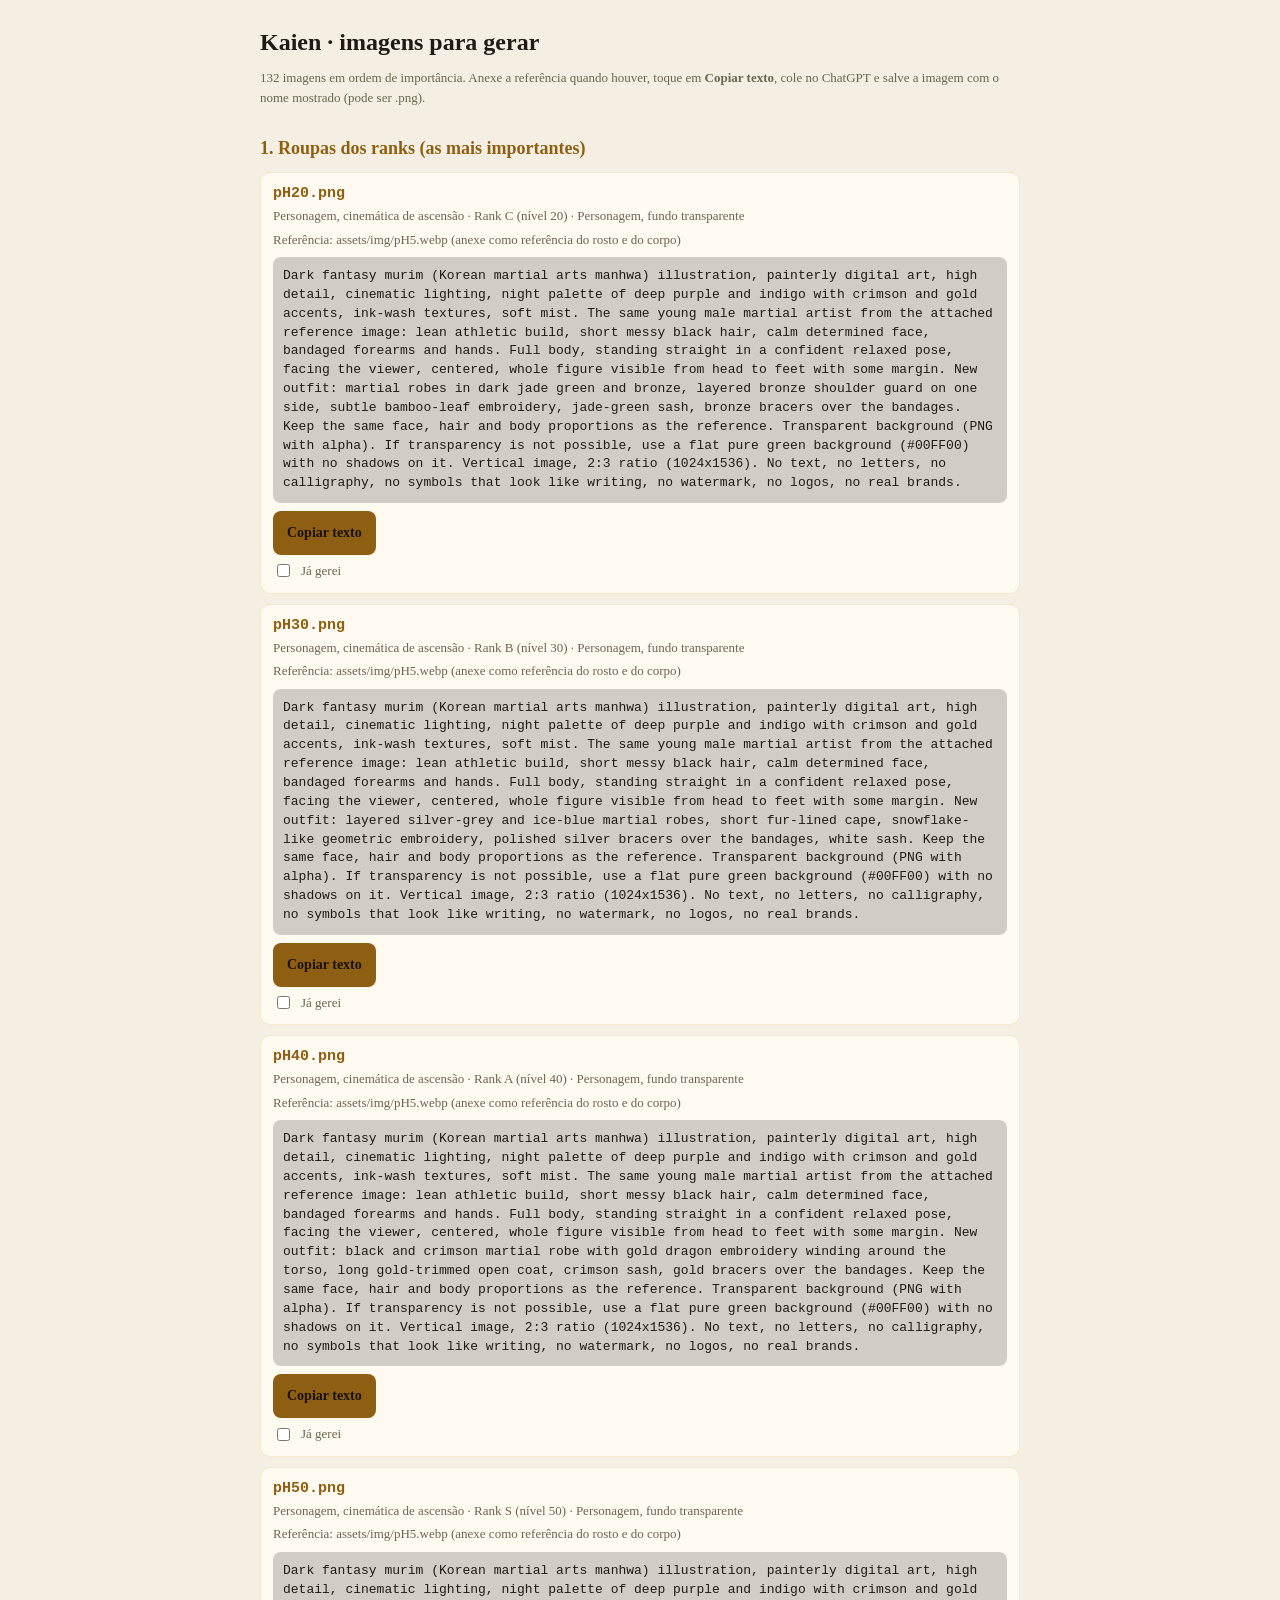
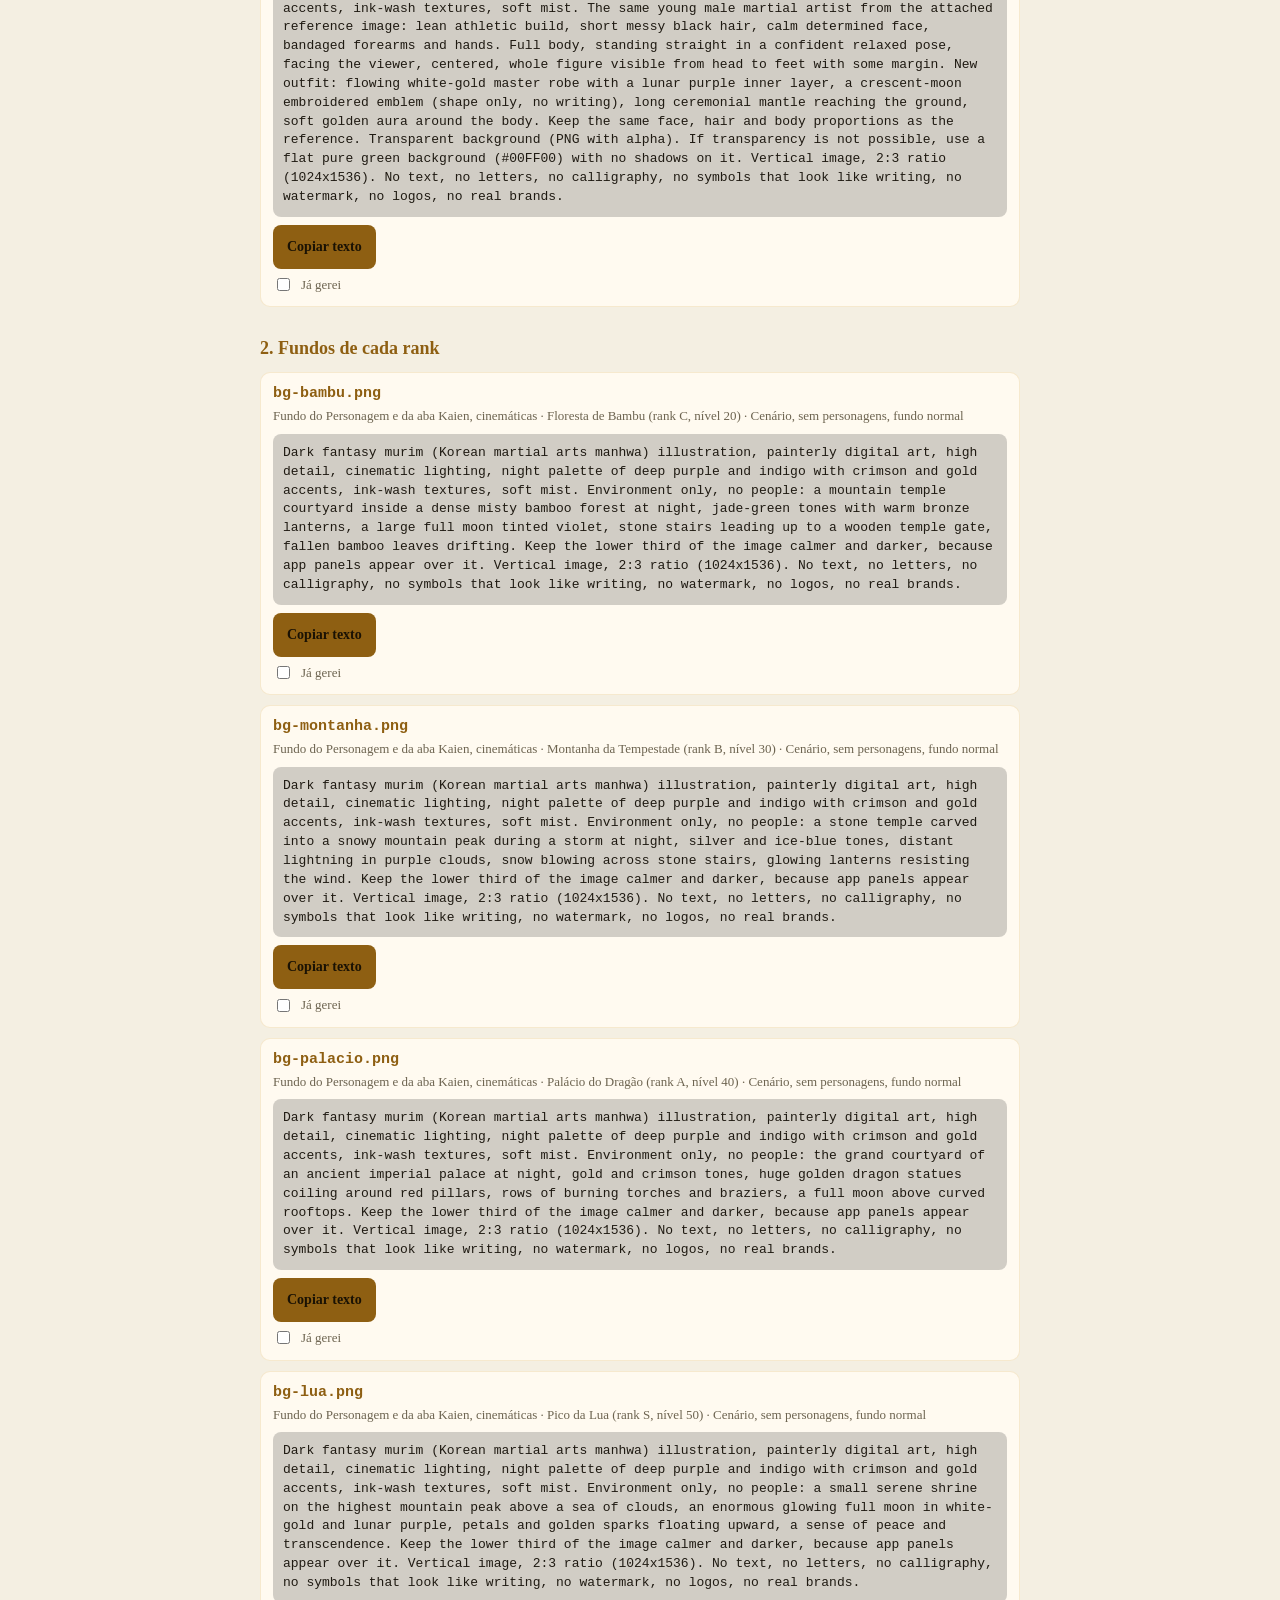
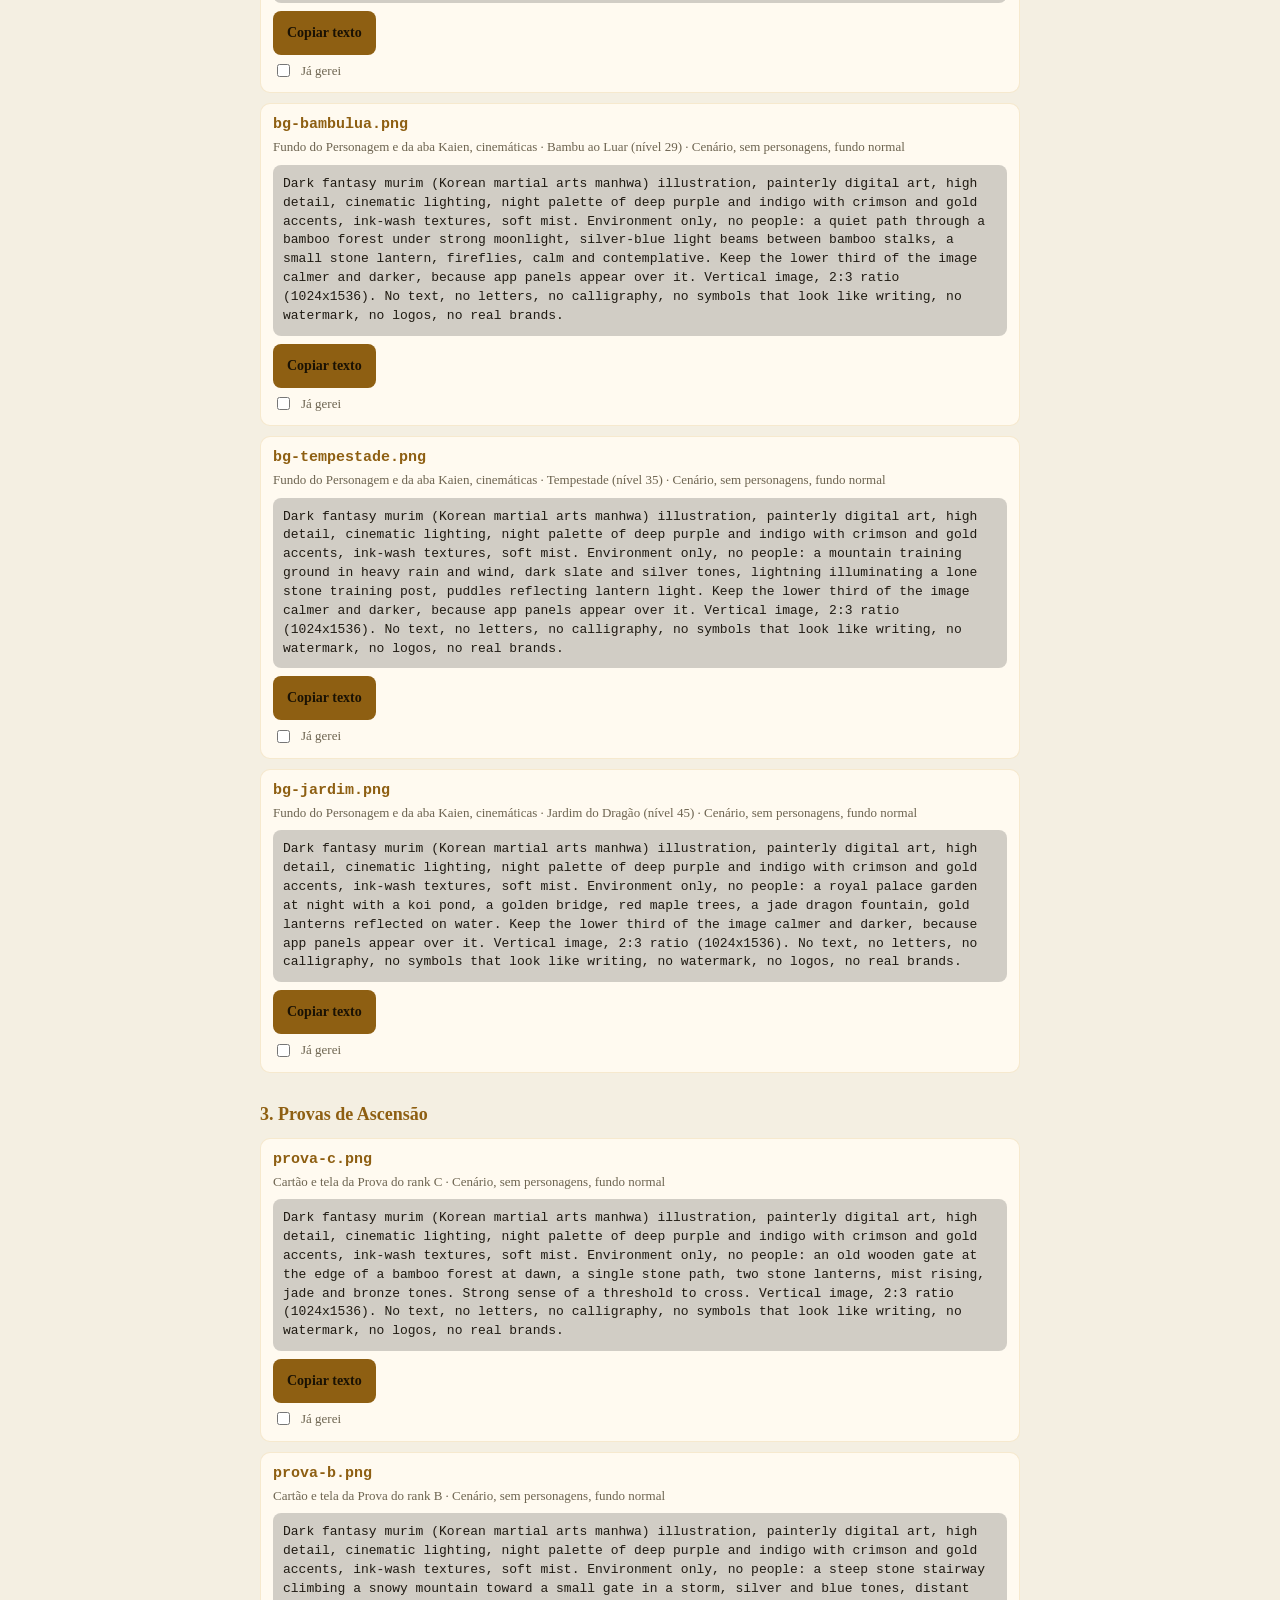
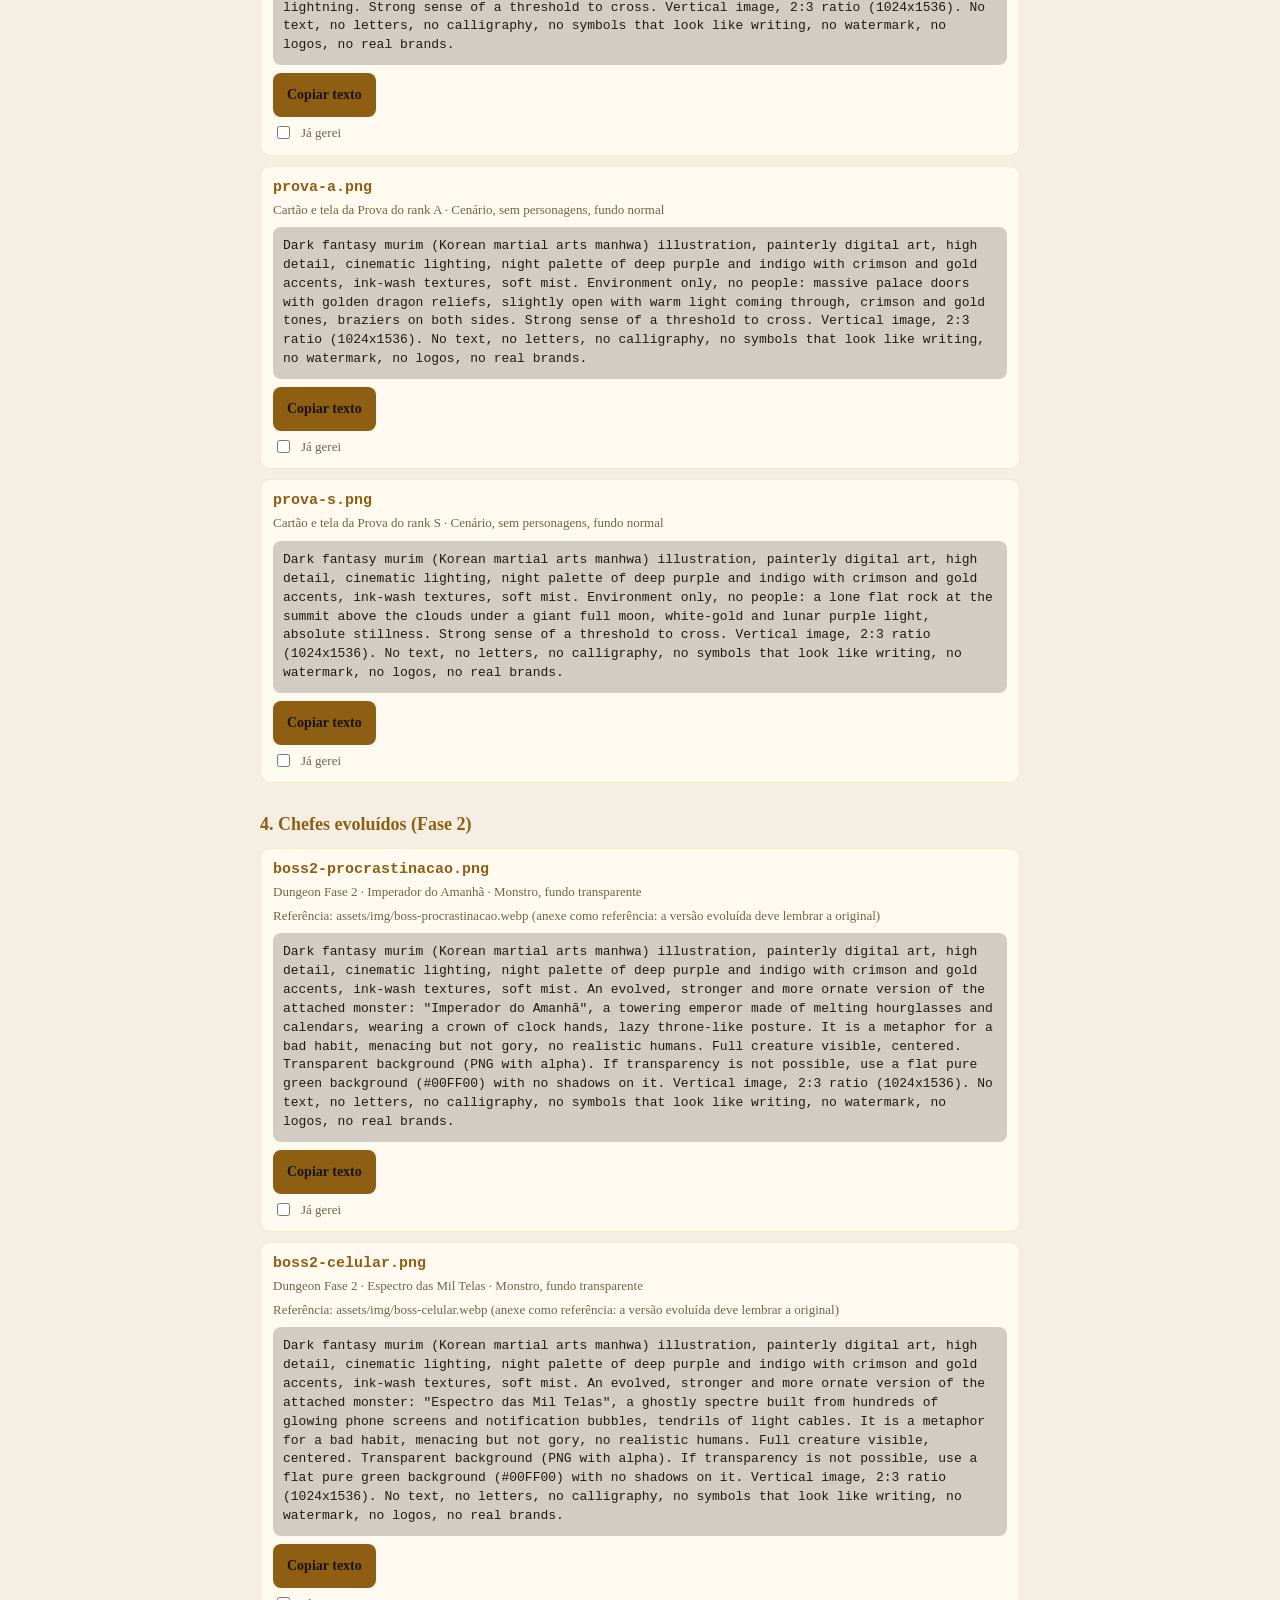
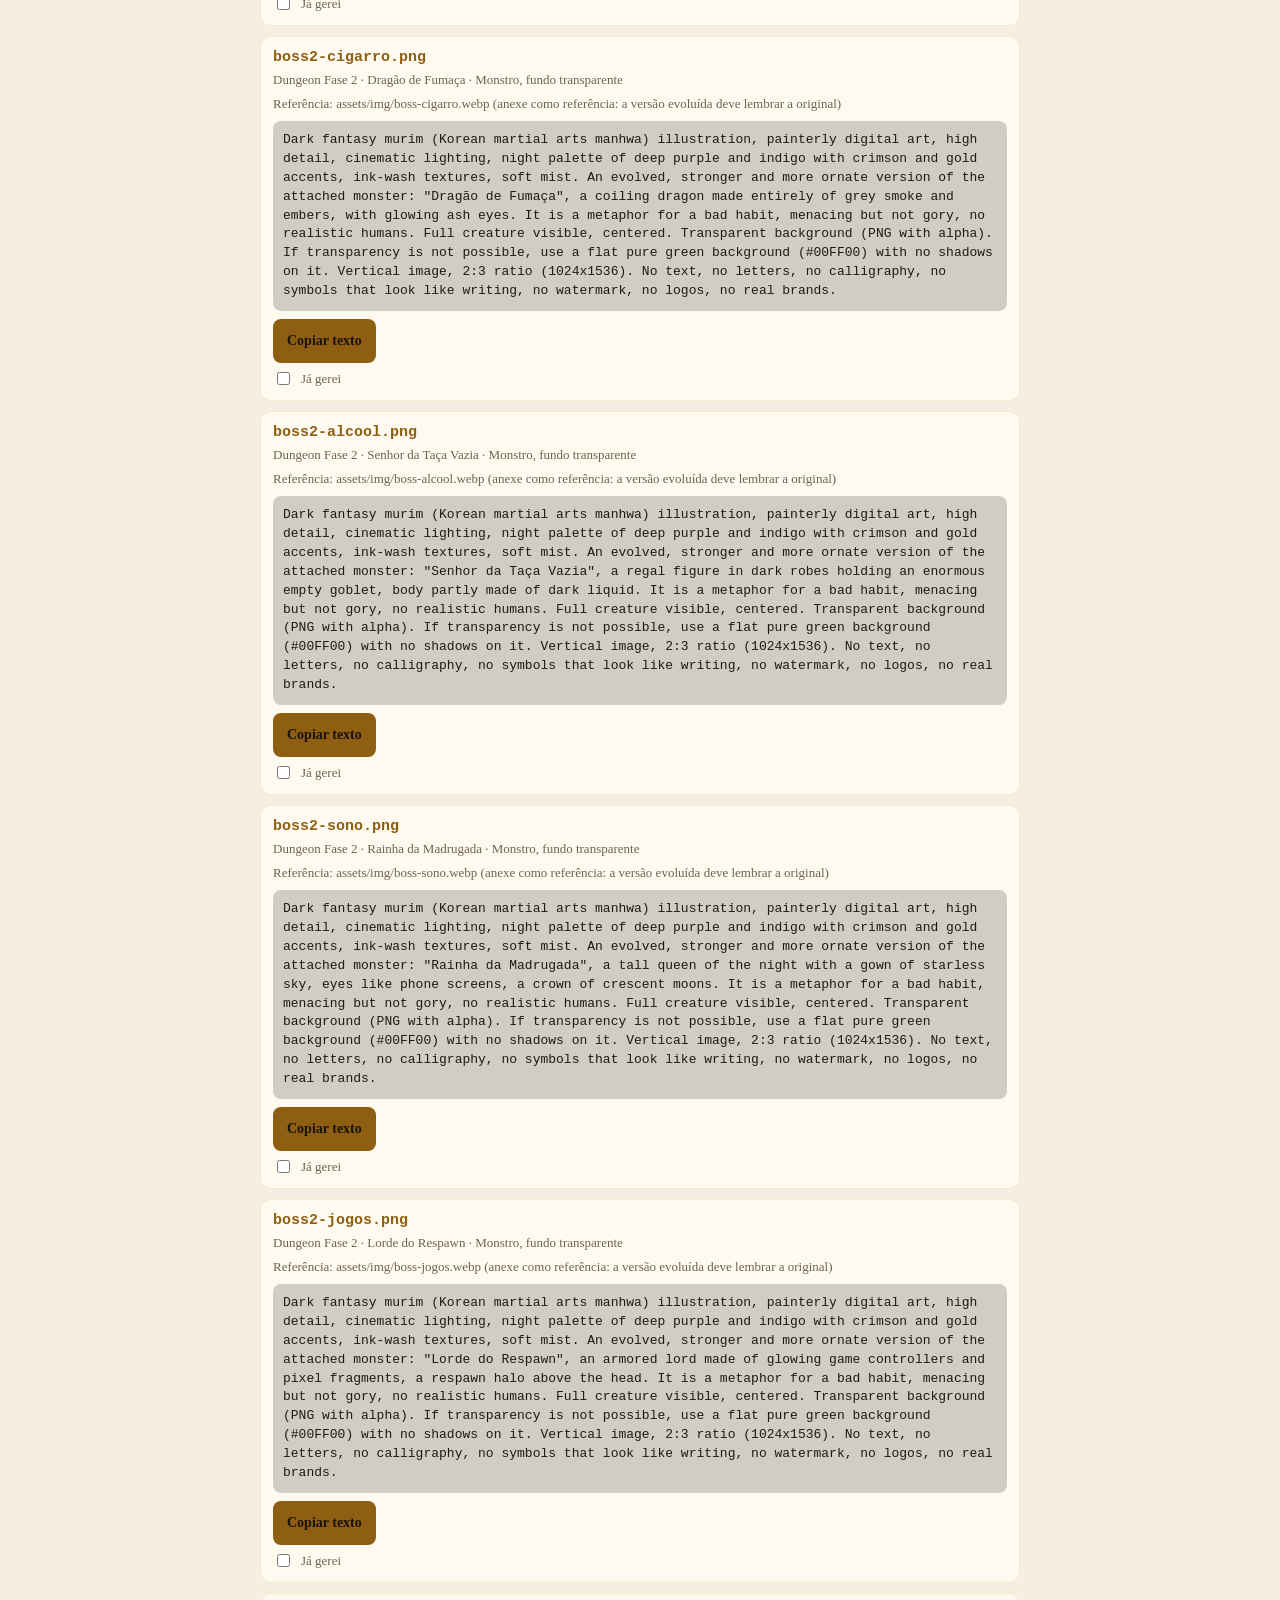
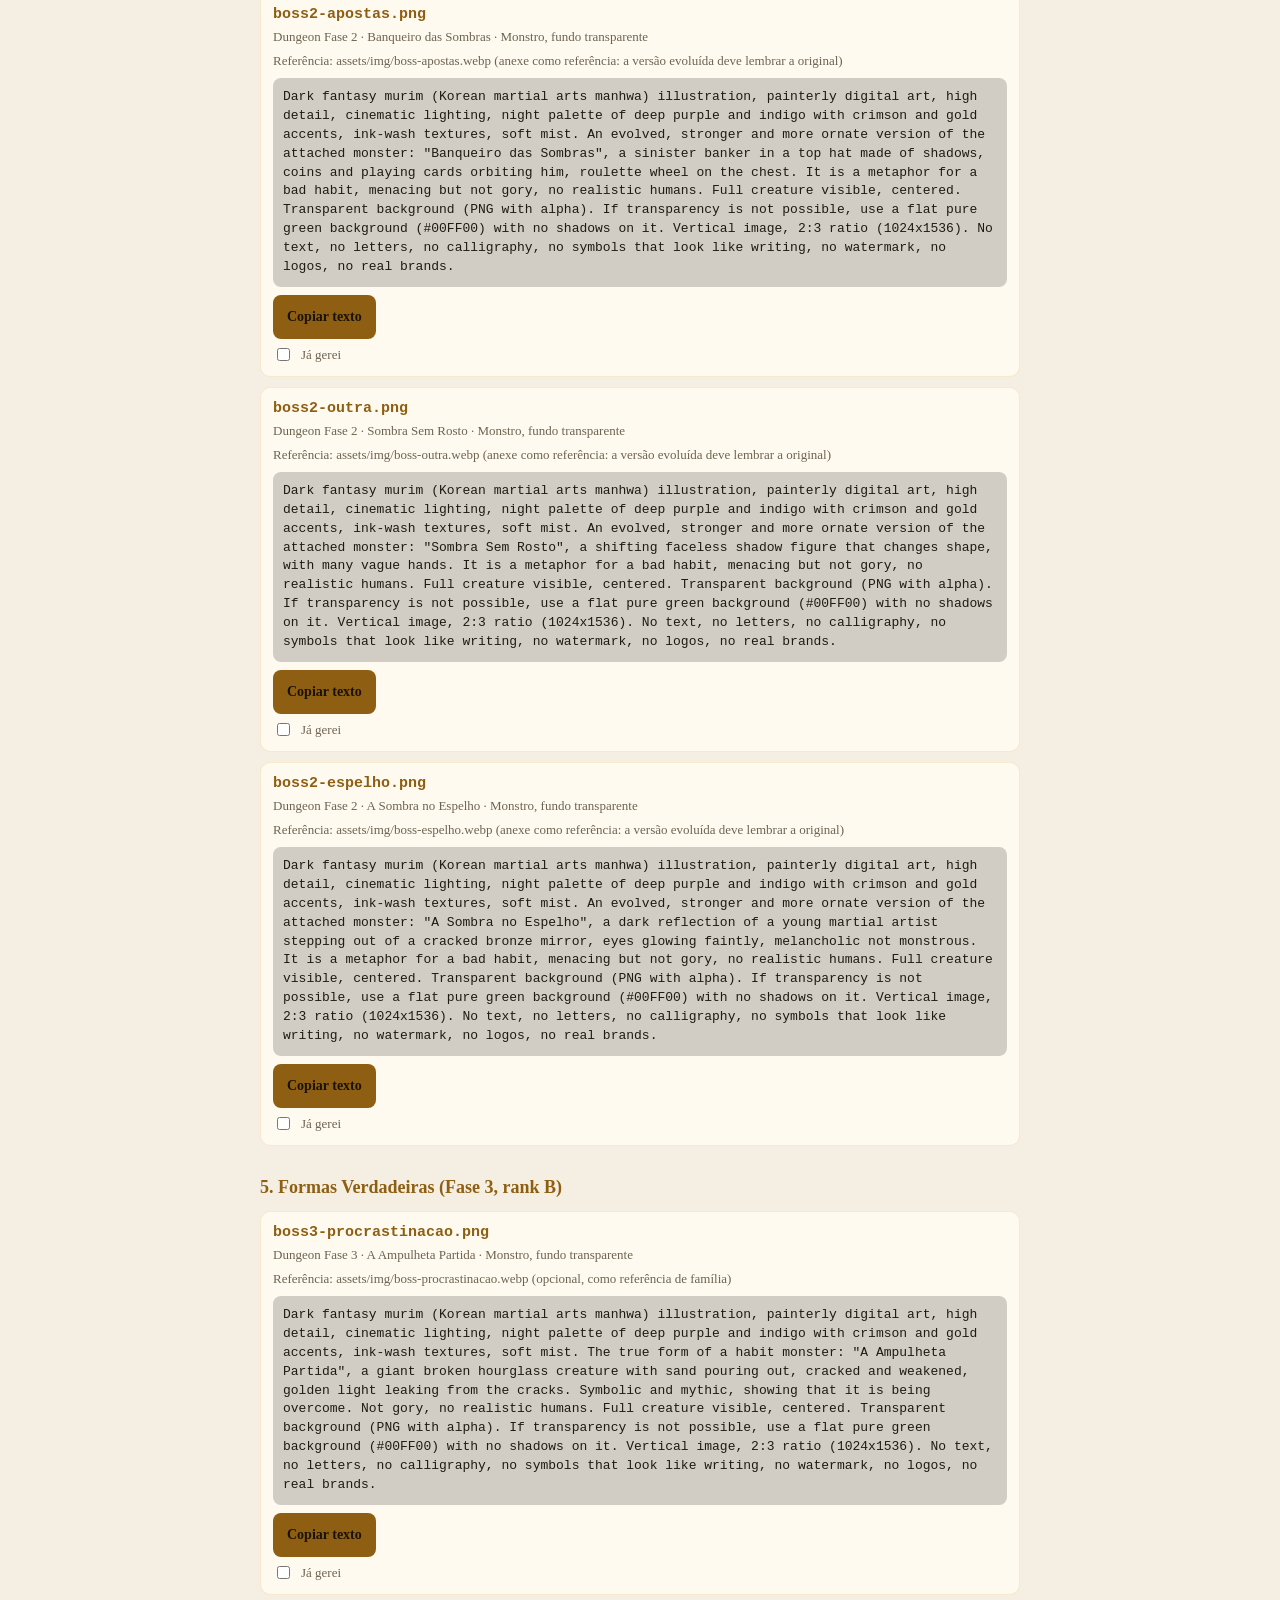
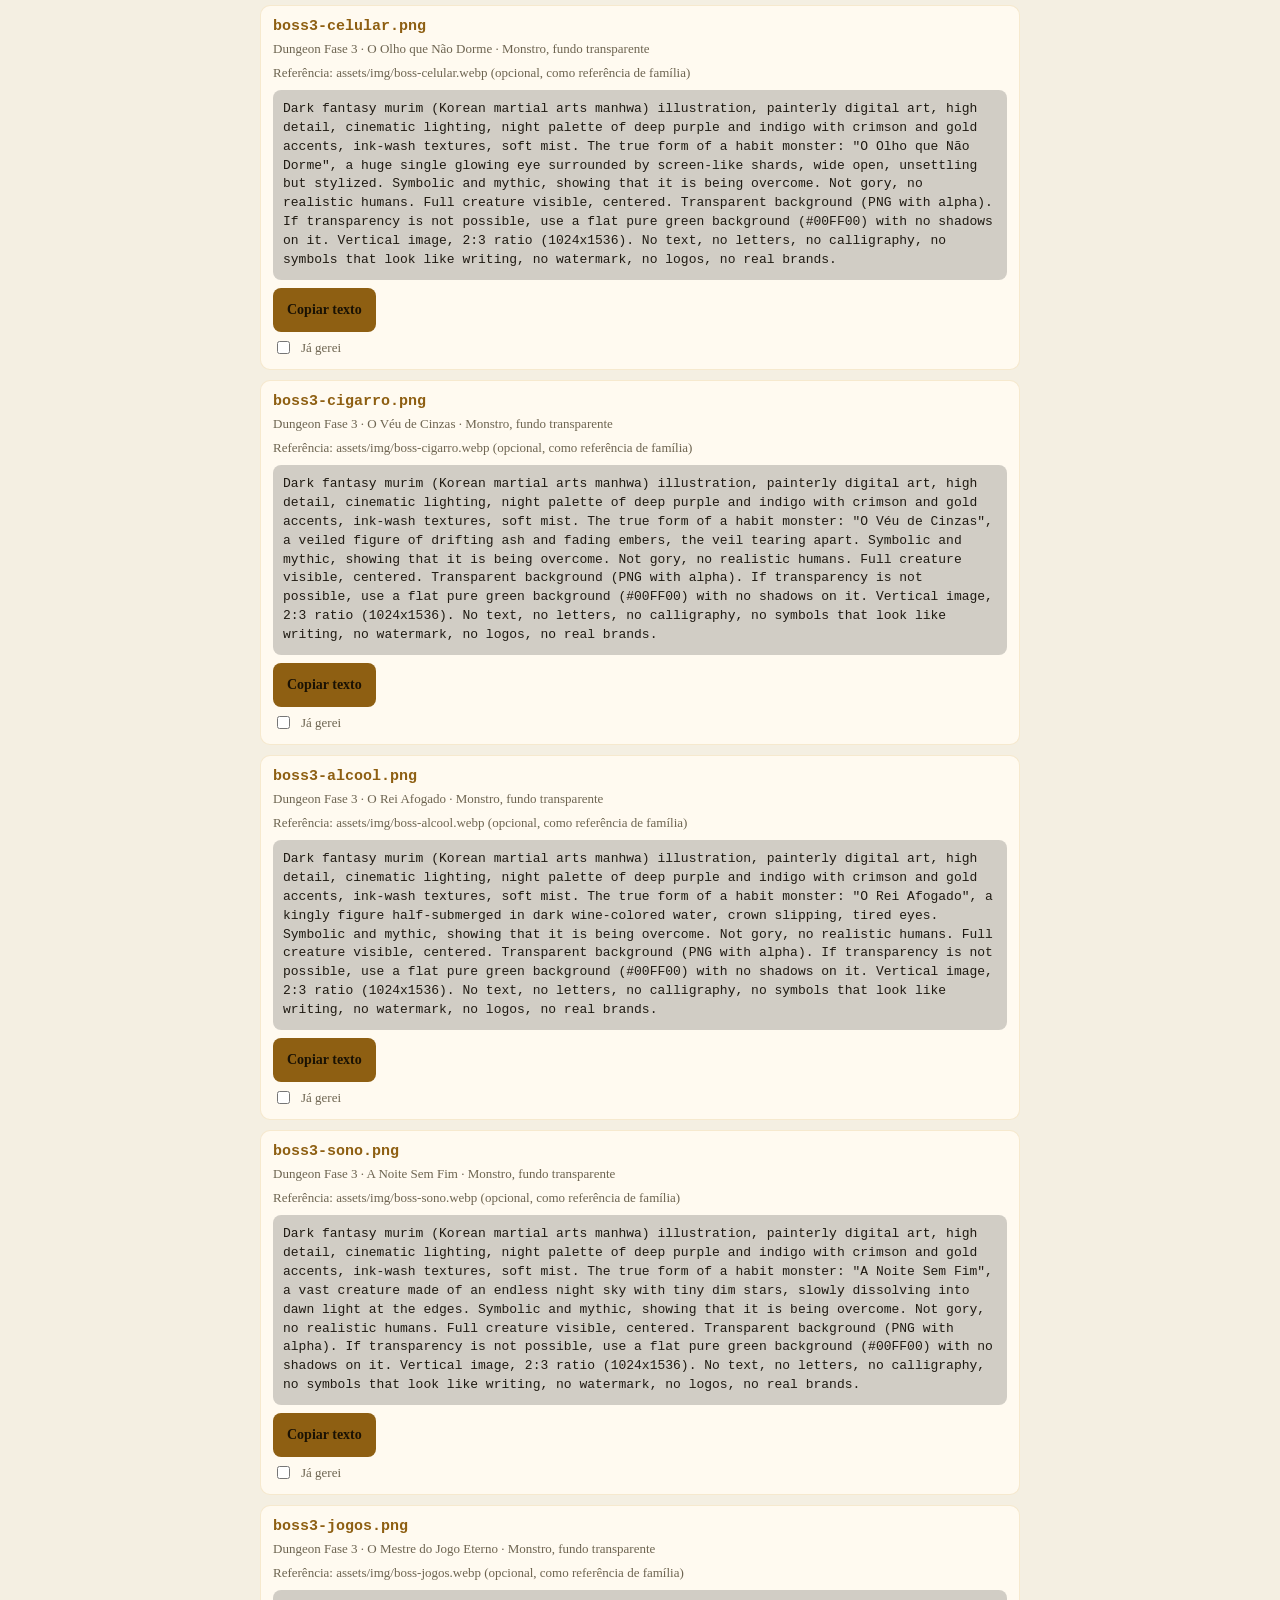
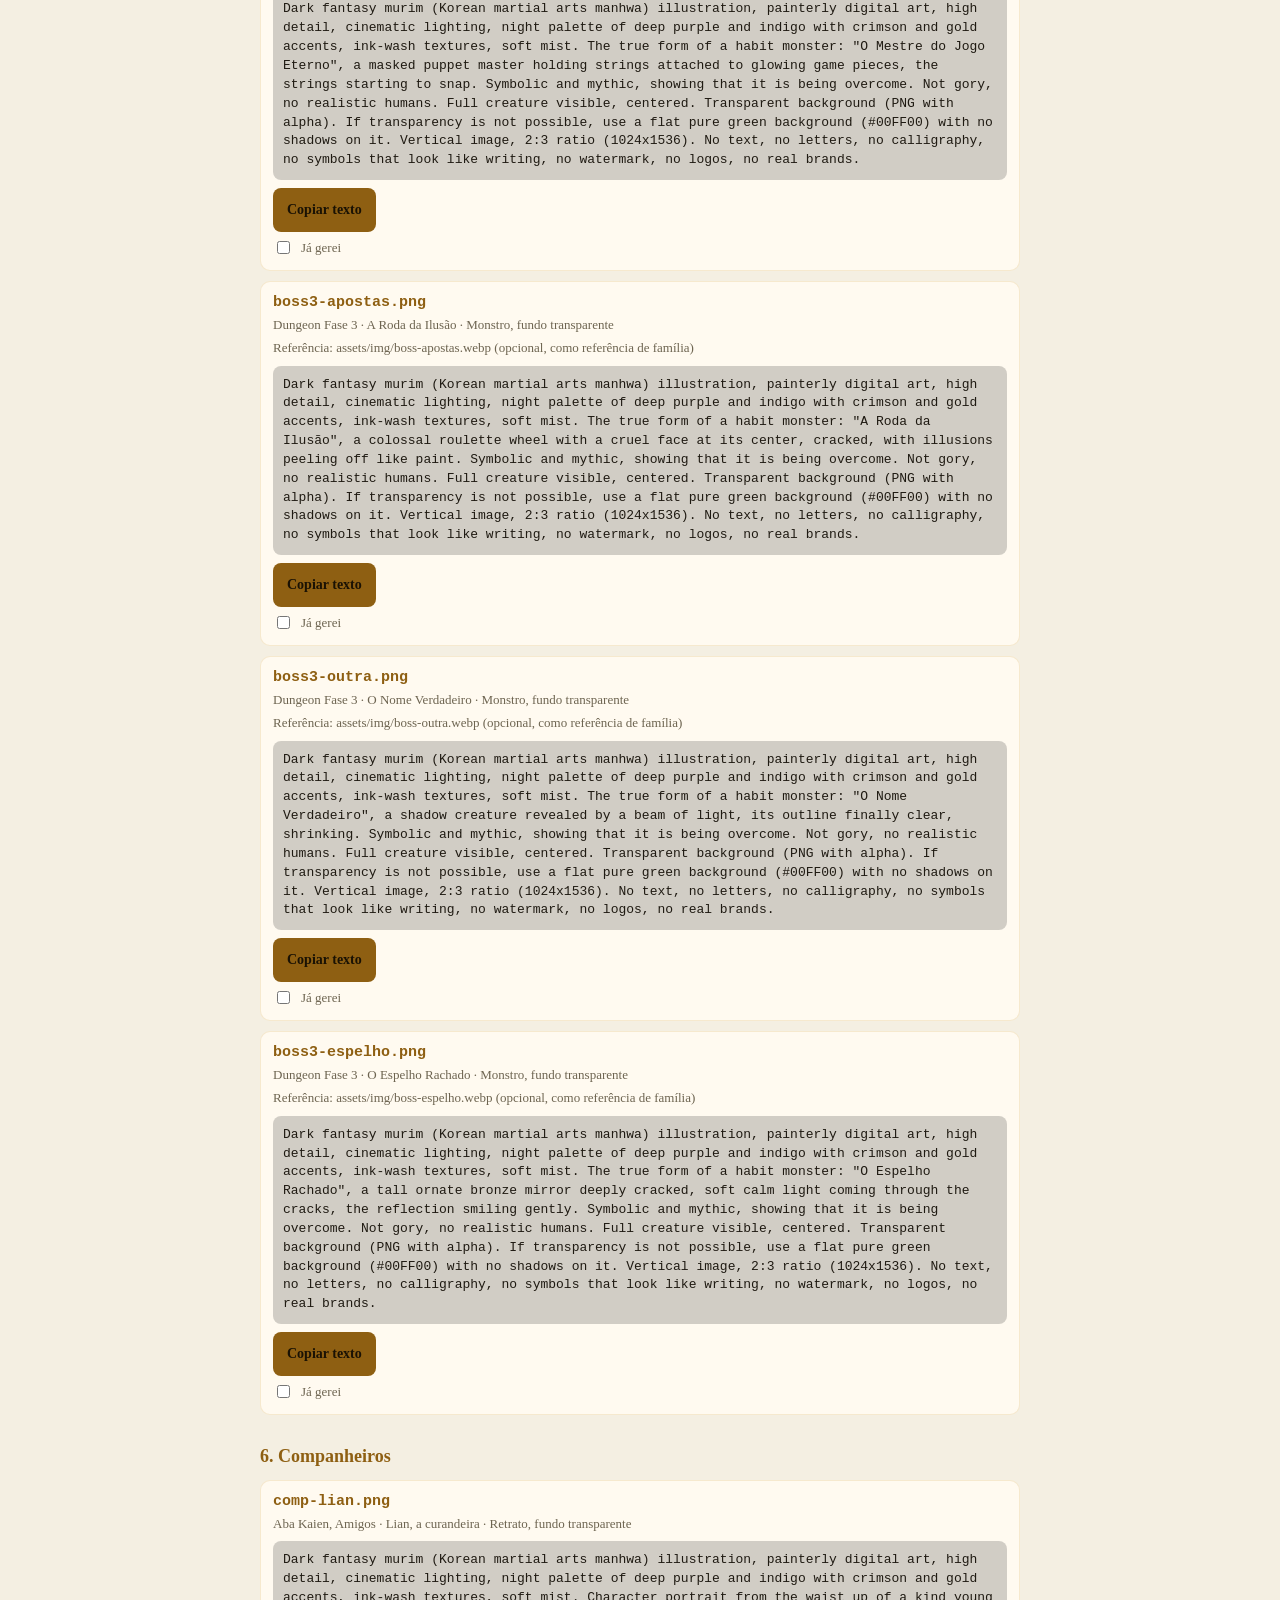
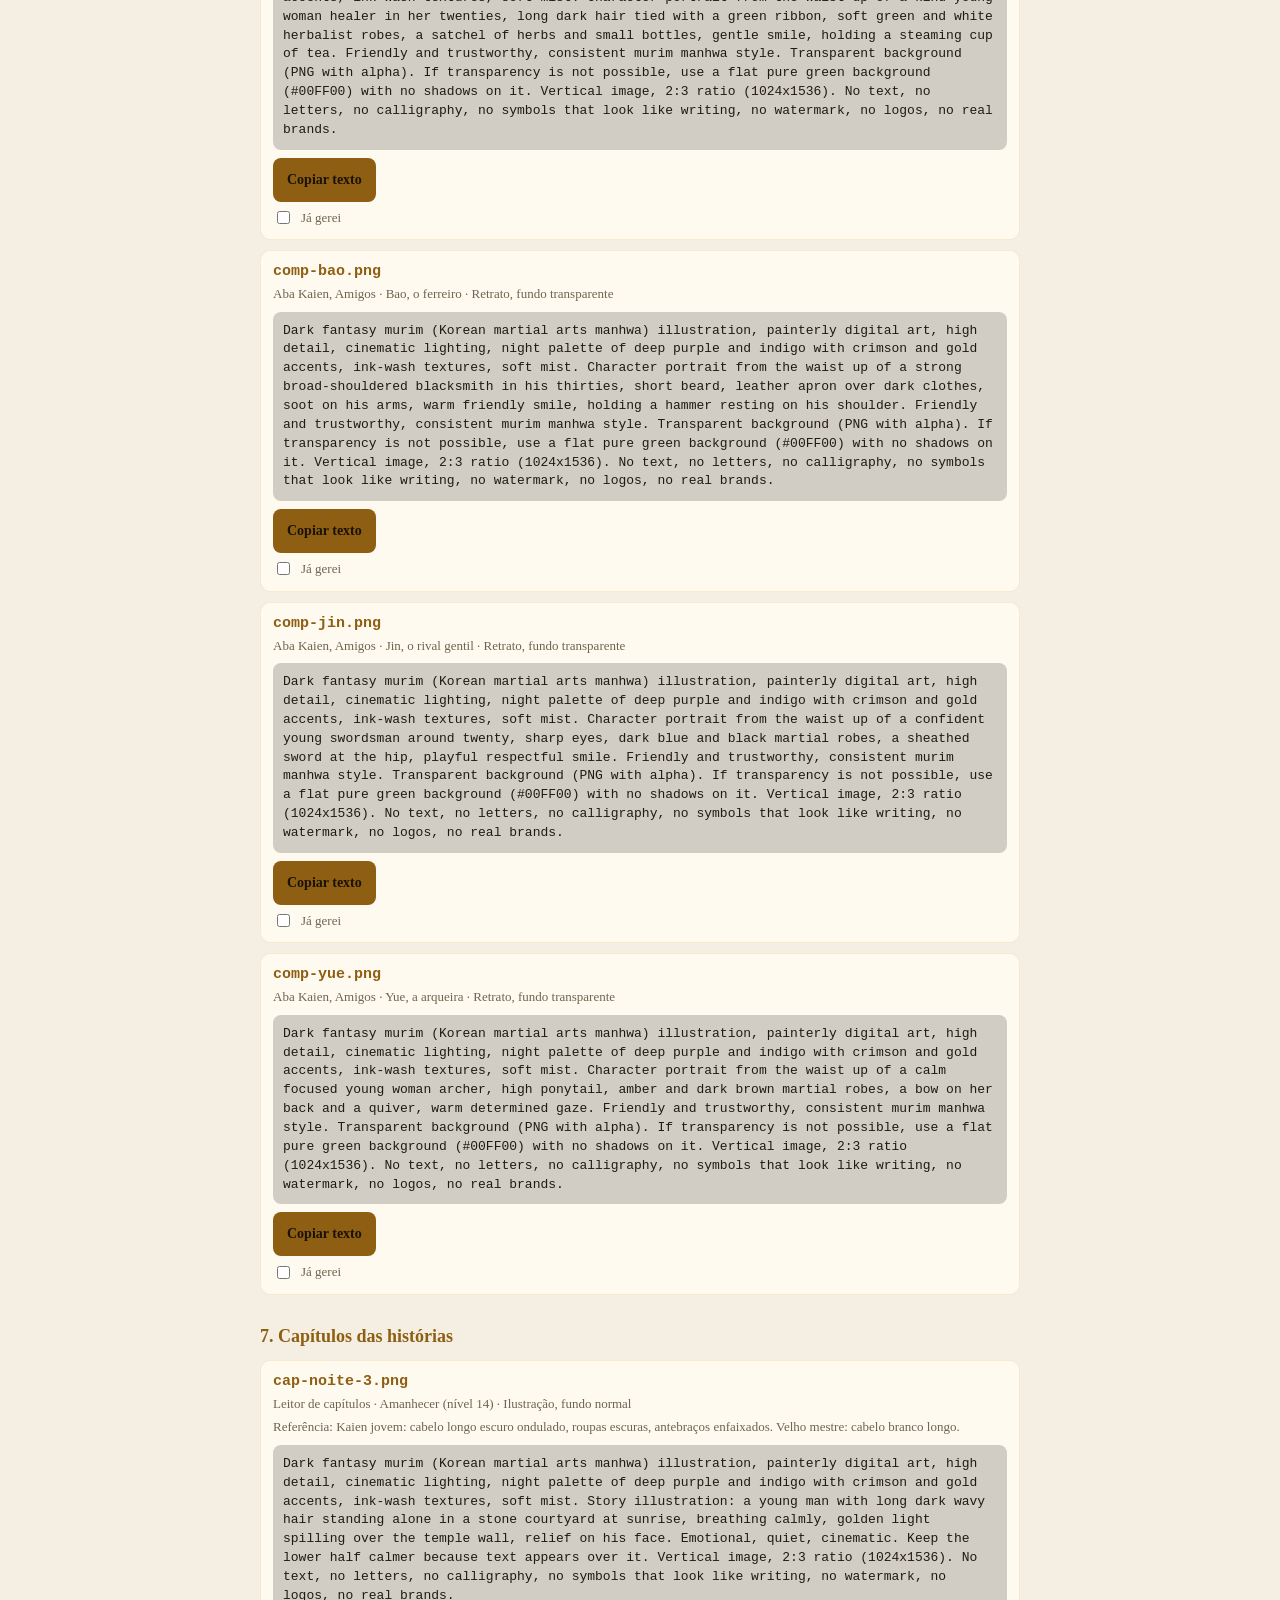
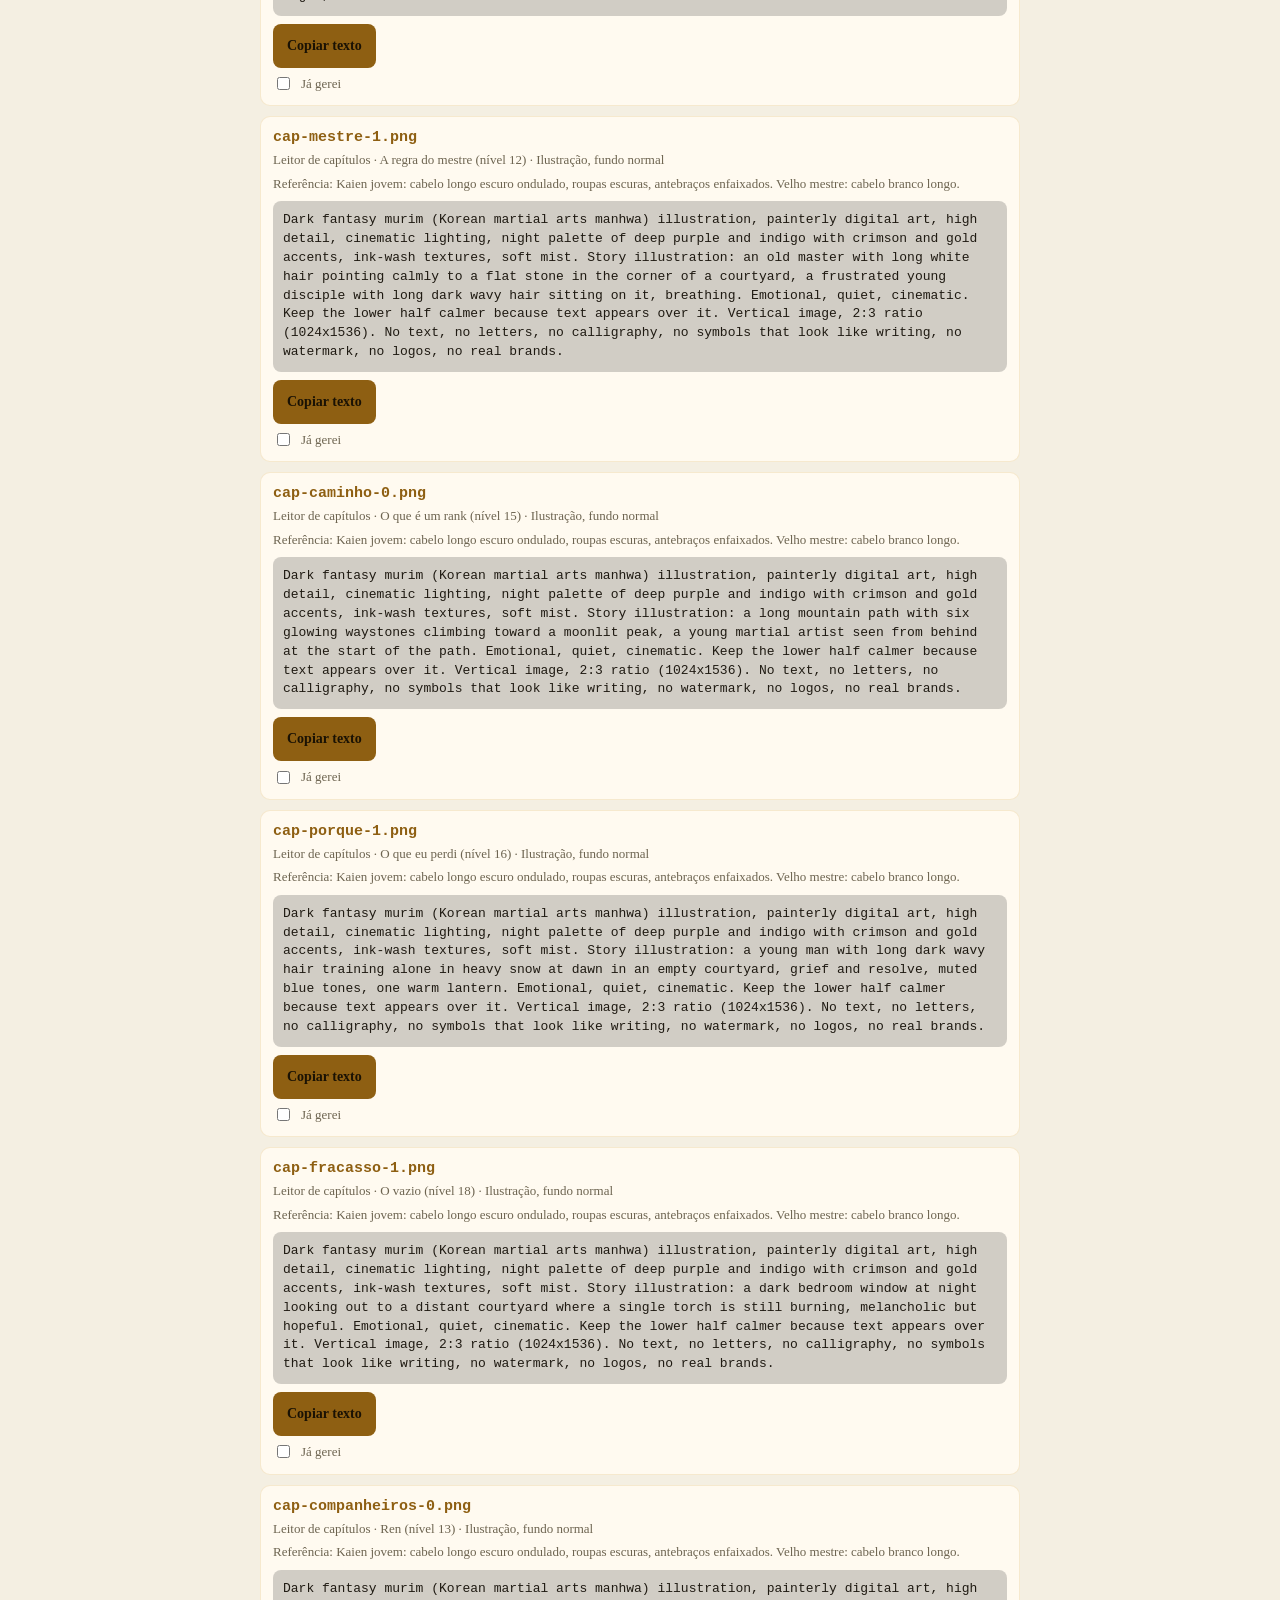
==== commit be9f556b: "3 histórias novas (12 capítulos nos níveis 23 a 49) e guia em PDF com 132 imagens para o ChatGPT Co-" ====
--- a/ARTE-PROMPTS.html
+++ b/ARTE-PROMPTS.html
@@ -7,7 +7,7 @@
 pre{white-space:pre-wrap;word-break:break-word;background:rgba(0,0,0,.18);padding:10px;border-radius:8px;font:13px/1.45 ui-monospace,monospace;margin:8px 0}
 button{background:var(--gold);color:#1a1204;border:0;border-radius:8px;padding:10px 14px;font:700 14px Georgia,serif;min-height:44px;cursor:pointer}button.c{background:#2f7a5a;color:#fff}
 label{display:flex;gap:8px;align-items:center;font-size:13px;color:var(--mut);margin-top:6px}</style></head><body><main>
-<h1>Kaien · imagens para gerar</h1><p class="m">120 imagens em ordem de importância. Anexe a referência quando houver, toque em <b>Copiar texto</b>, cole no ChatGPT e salve a imagem com o nome mostrado (pode ser .png).</p><h2>1. Roupas dos ranks (as mais importantes)</h2><div class="it" id="pH20"><div class="f">pH20.png</div><div class="m">Personagem, cinemática de ascensão · Rank C (nível 20) · Personagem, fundo transparente</div><div class="m">Referência: assets/img/pH5.webp (anexe como referência do rosto e do corpo)</div><pre>Dark fantasy murim (Korean martial arts manhwa) illustration, painterly digital art, high detail, cinematic lighting, night palette of deep purple and indigo with crimson and gold accents, ink-wash textures, soft mist. The same young male martial artist from the attached reference image: lean athletic build, short messy black hair, calm determined face, bandaged forearms and hands. Full body, standing straight in a confident relaxed pose, facing the viewer, centered, whole figure visible from head to feet with some margin. New outfit: martial robes in dark jade green and bronze, layered bronze shoulder guard on one side, subtle bamboo-leaf embroidery, jade-green sash, bronze bracers over the bandages. Keep the same face, hair and body proportions as the reference. Transparent background (PNG with alpha). If transparency is not possible, use a flat pure green background (#00FF00) with no shadows on it. Vertical image, 2:3 ratio (1024x1536). No text, no letters, no calligraphy, no symbols that look like writing, no watermark, no logos, no real brands.</pre><button onclick="cp(this)">Copiar texto</button><label><input type="checkbox" onchange="mk('pH20',this.checked)"> Já gerei</label></div><div class="it" id="pH30"><div class="f">pH30.png</div><div class="m">Personagem, cinemática de ascensão · Rank B (nível 30) · Personagem, fundo transparente</div><div class="m">Referência: assets/img/pH5.webp (anexe como referência do rosto e do corpo)</div><pre>Dark fantasy murim (Korean martial arts manhwa) illustration, painterly digital art, high detail, cinematic lighting, night palette of deep purple and indigo with crimson and gold accents, ink-wash textures, soft mist. The same young male martial artist from the attached reference image: lean athletic build, short messy black hair, calm determined face, bandaged forearms and hands. Full body, standing straight in a confident relaxed pose, facing the viewer, centered, whole figure visible from head to feet with some margin. New outfit: layered silver-grey and ice-blue martial robes, short fur-lined cape, snowflake-like geometric embroidery, polished silver bracers over the bandages, white sash. Keep the same face, hair and body proportions as the reference. Transparent background (PNG with alpha). If transparency is not possible, use a flat pure green background (#00FF00) with no shadows on it. Vertical image, 2:3 ratio (1024x1536). No text, no letters, no calligraphy, no symbols that look like writing, no watermark, no logos, no real brands.</pre><button onclick="cp(this)">Copiar texto</button><label><input type="checkbox" onchange="mk('pH30',this.checked)"> Já gerei</label></div><div class="it" id="pH40"><div class="f">pH40.png</div><div class="m">Personagem, cinemática de ascensão · Rank A (nível 40) · Personagem, fundo transparente</div><div class="m">Referência: assets/img/pH5.webp (anexe como referência do rosto e do corpo)</div><pre>Dark fantasy murim (Korean martial arts manhwa) illustration, painterly digital art, high detail, cinematic lighting, night palette of deep purple and indigo with crimson and gold accents, ink-wash textures, soft mist. The same young male martial artist from the attached reference image: lean athletic build, short messy black hair, calm determined face, bandaged forearms and hands. Full body, standing straight in a confident relaxed pose, facing the viewer, centered, whole figure visible from head to feet with some margin. New outfit: black and crimson martial robe with gold dragon embroidery winding around the torso, long gold-trimmed open coat, crimson sash, gold bracers over the bandages. Keep the same face, hair and body proportions as the reference. Transparent background (PNG with alpha). If transparency is not possible, use a flat pure green background (#00FF00) with no shadows on it. Vertical image, 2:3 ratio (1024x1536). No text, no letters, no calligraphy, no symbols that look like writing, no watermark, no logos, no real brands.</pre><button onclick="cp(this)">Copiar texto</button><label><input type="checkbox" onchange="mk('pH40',this.checked)"> Já gerei</label></div><div class="it" id="pH50"><div class="f">pH50.png</div><div class="m">Personagem, cinemática de ascensão · Rank S (nível 50) · Personagem, fundo transparente</div><div class="m">Referência: assets/img/pH5.webp (anexe como referência do rosto e do corpo)</div><pre>Dark fantasy murim (Korean martial arts manhwa) illustration, painterly digital art, high detail, cinematic lighting, night palette of deep purple and indigo with crimson and gold accents, ink-wash textures, soft mist. The same young male martial artist from the attached reference image: lean athletic build, short messy black hair, calm determined face, bandaged forearms and hands. Full body, standing straight in a confident relaxed pose, facing the viewer, centered, whole figure visible from head to feet with some margin. New outfit: flowing white-gold master robe with a lunar purple inner layer, a crescent-moon embroidered emblem (shape only, no writing), long ceremonial mantle reaching the ground, soft golden aura around the body. Keep the same face, hair and body proportions as the reference. Transparent background (PNG with alpha). If transparency is not possible, use a flat pure green background (#00FF00) with no shadows on it. Vertical image, 2:3 ratio (1024x1536). No text, no letters, no calligraphy, no symbols that look like writing, no watermark, no logos, no real brands.</pre><button onclick="cp(this)">Copiar texto</button><label><input type="checkbox" onchange="mk('pH50',this.checked)"> Já gerei</label></div><h2>2. Fundos de cada rank</h2><div class="it" id="bg-bambu"><div class="f">bg-bambu.png</div><div class="m">Fundo do Personagem e da aba Kaien, cinemáticas · Floresta de Bambu (rank C, nível 20) · Cenário, sem personagens, fundo normal</div><pre>Dark fantasy murim (Korean martial arts manhwa) illustration, painterly digital art, high detail, cinematic lighting, night palette of deep purple and indigo with crimson and gold accents, ink-wash textures, soft mist. Environment only, no people: a mountain temple courtyard inside a dense misty bamboo forest at night, jade-green tones with warm bronze lanterns, a large full moon tinted violet, stone stairs leading up to a wooden temple gate, fallen bamboo leaves drifting. Keep the lower third of the image calmer and darker, because app panels appear over it. Vertical image, 2:3 ratio (1024x1536). No text, no letters, no calligraphy, no symbols that look like writing, no watermark, no logos, no real brands.</pre><button onclick="cp(this)">Copiar texto</button><label><input type="checkbox" onchange="mk('bg-bambu',this.checked)"> Já gerei</label></div><div class="it" id="bg-montanha"><div class="f">bg-montanha.png</div><div class="m">Fundo do Personagem e da aba Kaien, cinemáticas · Montanha da Tempestade (rank B, nível 30) · Cenário, sem personagens, fundo normal</div><pre>Dark fantasy murim (Korean martial arts manhwa) illustration, painterly digital art, high detail, cinematic lighting, night palette of deep purple and indigo with crimson and gold accents, ink-wash textures, soft mist. Environment only, no people: a stone temple carved into a snowy mountain peak during a storm at night, silver and ice-blue tones, distant lightning in purple clouds, snow blowing across stone stairs, glowing lanterns resisting the wind. Keep the lower third of the image calmer and darker, because app panels appear over it. Vertical image, 2:3 ratio (1024x1536). No text, no letters, no calligraphy, no symbols that look like writing, no watermark, no logos, no real brands.</pre><button onclick="cp(this)">Copiar texto</button><label><input type="checkbox" onchange="mk('bg-montanha',this.checked)"> Já gerei</label></div><div class="it" id="bg-palacio"><div class="f">bg-palacio.png</div><div class="m">Fundo do Personagem e da aba Kaien, cinemáticas · Palácio do Dragão (rank A, nível 40) · Cenário, sem personagens, fundo normal</div><pre>Dark fantasy murim (Korean martial arts manhwa) illustration, painterly digital art, high detail, cinematic lighting, night palette of deep purple and indigo with crimson and gold accents, ink-wash textures, soft mist. Environment only, no people: the grand courtyard of an ancient imperial palace at night, gold and crimson tones, huge golden dragon statues coiling around red pillars, rows of burning torches and braziers, a full moon above curved rooftops. Keep the lower third of the image calmer and darker, because app panels appear over it. Vertical image, 2:3 ratio (1024x1536). No text, no letters, no calligraphy, no symbols that look like writing, no watermark, no logos, no real brands.</pre><button onclick="cp(this)">Copiar texto</button><label><input type="checkbox" onchange="mk('bg-palacio',this.checked)"> Já gerei</label></div><div class="it" id="bg-lua"><div class="f">bg-lua.png</div><div class="m">Fundo do Personagem e da aba Kaien, cinemáticas · Pico da Lua (rank S, nível 50) · Cenário, sem personagens, fundo normal</div><pre>Dark fantasy murim (Korean martial arts manhwa) illustration, painterly digital art, high detail, cinematic lighting, night palette of deep purple and indigo with crimson and gold accents, ink-wash textures, soft mist. Environment only, no people: a small serene shrine on the highest mountain peak above a sea of clouds, an enormous glowing full moon in white-gold and lunar purple, petals and golden sparks floating upward, a sense of peace and transcendence. Keep the lower third of the image calmer and darker, because app panels appear over it. Vertical image, 2:3 ratio (1024x1536). No text, no letters, no calligraphy, no symbols that look like writing, no watermark, no logos, no real brands.</pre><button onclick="cp(this)">Copiar texto</button><label><input type="checkbox" onchange="mk('bg-lua',this.checked)"> Já gerei</label></div><div class="it" id="bg-bambulua"><div class="f">bg-bambulua.png</div><div class="m">Fundo do Personagem e da aba Kaien, cinemáticas · Bambu ao Luar (nível 29) · Cenário, sem personagens, fundo normal</div><pre>Dark fantasy murim (Korean martial arts manhwa) illustration, painterly digital art, high detail, cinematic lighting, night palette of deep purple and indigo with crimson and gold accents, ink-wash textures, soft mist. Environment only, no people: a quiet path through a bamboo forest under strong moonlight, silver-blue light beams between bamboo stalks, a small stone lantern, fireflies, calm and contemplative. Keep the lower third of the image calmer and darker, because app panels appear over it. Vertical image, 2:3 ratio (1024x1536). No text, no letters, no calligraphy, no symbols that look like writing, no watermark, no logos, no real brands.</pre><button onclick="cp(this)">Copiar texto</button><label><input type="checkbox" onchange="mk('bg-bambulua',this.checked)"> Já gerei</label></div><div class="it" id="bg-tempestade"><div class="f">bg-tempestade.png</div><div class="m">Fundo do Personagem e da aba Kaien, cinemáticas · Tempestade (nível 35) · Cenário, sem personagens, fundo normal</div><pre>Dark fantasy murim (Korean martial arts manhwa) illustration, painterly digital art, high detail, cinematic lighting, night palette of deep purple and indigo with crimson and gold accents, ink-wash textures, soft mist. Environment only, no people: a mountain training ground in heavy rain and wind, dark slate and silver tones, lightning illuminating a lone stone training post, puddles reflecting lantern light. Keep the lower third of the image calmer and darker, because app panels appear over it. Vertical image, 2:3 ratio (1024x1536). No text, no letters, no calligraphy, no symbols that look like writing, no watermark, no logos, no real brands.</pre><button onclick="cp(this)">Copiar texto</button><label><input type="checkbox" onchange="mk('bg-tempestade',this.checked)"> Já gerei</label></div><div class="it" id="bg-jardim"><div class="f">bg-jardim.png</div><div class="m">Fundo do Personagem e da aba Kaien, cinemáticas · Jardim do Dragão (nível 45) · Cenário, sem personagens, fundo normal</div><pre>Dark fantasy murim (Korean martial arts manhwa) illustration, painterly digital art, high detail, cinematic lighting, night palette of deep purple and indigo with crimson and gold accents, ink-wash textures, soft mist. Environment only, no people: a royal palace garden at night with a koi pond, a golden bridge, red maple trees, a jade dragon fountain, gold lanterns reflected on water. Keep the lower third of the image calmer and darker, because app panels appear over it. Vertical image, 2:3 ratio (1024x1536). No text, no letters, no calligraphy, no symbols that look like writing, no watermark, no logos, no real brands.</pre><button onclick="cp(this)">Copiar texto</button><label><input type="checkbox" onchange="mk('bg-jardim',this.checked)"> Já gerei</label></div><h2>3. Provas de Ascensão</h2><div class="it" id="prova-c"><div class="f">prova-c.png</div><div class="m">Cartão e tela da Prova do rank C · Cenário, sem personagens, fundo normal</div><pre>Dark fantasy murim (Korean martial arts manhwa) illustration, painterly digital art, high detail, cinematic lighting, night palette of deep purple and indigo with crimson and gold accents, ink-wash textures, soft mist. Environment only, no people: an old wooden gate at the edge of a bamboo forest at dawn, a single stone path, two stone lanterns, mist rising, jade and bronze tones. Strong sense of a threshold to cross. Vertical image, 2:3 ratio (1024x1536). No text, no letters, no calligraphy, no symbols that look like writing, no watermark, no logos, no real brands.</pre><button onclick="cp(this)">Copiar texto</button><label><input type="checkbox" onchange="mk('prova-c',this.checked)"> Já gerei</label></div><div class="it" id="prova-b"><div class="f">prova-b.png</div><div class="m">Cartão e tela da Prova do rank B · Cenário, sem personagens, fundo normal</div><pre>Dark fantasy murim (Korean martial arts manhwa) illustration, painterly digital art, high detail, cinematic lighting, night palette of deep purple and indigo with crimson and gold accents, ink-wash textures, soft mist. Environment only, no people: a steep stone stairway climbing a snowy mountain toward a small gate in a storm, silver and blue tones, distant lightning. Strong sense of a threshold to cross. Vertical image, 2:3 ratio (1024x1536). No text, no letters, no calligraphy, no symbols that look like writing, no watermark, no logos, no real brands.</pre><button onclick="cp(this)">Copiar texto</button><label><input type="checkbox" onchange="mk('prova-b',this.checked)"> Já gerei</label></div><div class="it" id="prova-a"><div class="f">prova-a.png</div><div class="m">Cartão e tela da Prova do rank A · Cenário, sem personagens, fundo normal</div><pre>Dark fantasy murim (Korean martial arts manhwa) illustration, painterly digital art, high detail, cinematic lighting, night palette of deep purple and indigo with crimson and gold accents, ink-wash textures, soft mist. Environment only, no people: massive palace doors with golden dragon reliefs, slightly open with warm light coming through, crimson and gold tones, braziers on both sides. Strong sense of a threshold to cross. Vertical image, 2:3 ratio (1024x1536). No text, no letters, no calligraphy, no symbols that look like writing, no watermark, no logos, no real brands.</pre><button onclick="cp(this)">Copiar texto</button><label><input type="checkbox" onchange="mk('prova-a',this.checked)"> Já gerei</label></div><div class="it" id="prova-s"><div class="f">prova-s.png</div><div class="m">Cartão e tela da Prova do rank S · Cenário, sem personagens, fundo normal</div><pre>Dark fantasy murim (Korean martial arts manhwa) illustration, painterly digital art, high detail, cinematic lighting, night palette of deep purple and indigo with crimson and gold accents, ink-wash textures, soft mist. Environment only, no people: a lone flat rock at the summit above the clouds under a giant full moon, white-gold and lunar purple light, absolute stillness. Strong sense of a threshold to cross. Vertical image, 2:3 ratio (1024x1536). No text, no letters, no calligraphy, no symbols that look like writing, no watermark, no logos, no real brands.</pre><button onclick="cp(this)">Copiar texto</button><label><input type="checkbox" onchange="mk('prova-s',this.checked)"> Já gerei</label></div><h2>4. Chefes evoluídos (Fase 2)</h2><div class="it" id="boss2-procrastinacao"><div class="f">boss2-procrastinacao.png</div><div class="m">Dungeon Fase 2 · Imperador do Amanhã · Monstro, fundo transparente</div><div class="m">Referência: assets/img/boss-procrastinacao.webp (anexe como referência: a versão evoluída deve lembrar a original)</div><pre>Dark fantasy murim (Korean martial arts manhwa) illustration, painterly digital art, high detail, cinematic lighting, night palette of deep purple and indigo with crimson and gold accents, ink-wash textures, soft mist. An evolved, stronger and more ornate version of the attached monster: &quot;Imperador do Amanhã&quot;, a towering emperor made of melting hourglasses and calendars, wearing a crown of clock hands, lazy throne-like posture. It is a metaphor for a bad habit, menacing but not gory, no realistic humans. Full creature visible, centered. Transparent background (PNG with alpha). If transparency is not possible, use a flat pure green background (#00FF00) with no shadows on it. Vertical image, 2:3 ratio (1024x1536). No text, no letters, no calligraphy, no symbols that look like writing, no watermark, no logos, no real brands.</pre><button onclick="cp(this)">Copiar texto</button><label><input type="checkbox" onchange="mk('boss2-procrastinacao',this.checked)"> Já gerei</label></div><div class="it" id="boss2-celular"><div class="f">boss2-celular.png</div><div class="m">Dungeon Fase 2 · Espectro das Mil Telas · Monstro, fundo transparente</div><div class="m">Referência: assets/img/boss-celular.webp (anexe como referência: a versão evoluída deve lembrar a original)</div><pre>Dark fantasy murim (Korean martial arts manhwa) illustration, painterly digital art, high detail, cinematic lighting, night palette of deep purple and indigo with crimson and gold accents, ink-wash textures, soft mist. An evolved, stronger and more ornate version of the attached monster: &quot;Espectro das Mil Telas&quot;, a ghostly spectre built from hundreds of glowing phone screens and notification bubbles, tendrils of light cables. It is a metaphor for a bad habit, menacing but not gory, no realistic humans. Full creature visible, centered. Transparent background (PNG with alpha). If transparency is not possible, use a flat pure green background (#00FF00) with no shadows on it. Vertical image, 2:3 ratio (1024x1536). No text, no letters, no calligraphy, no symbols that look like writing, no watermark, no logos, no real brands.</pre><button onclick="cp(this)">Copiar texto</button><label><input type="checkbox" onchange="mk('boss2-celular',this.checked)"> Já gerei</label></div><div class="it" id="boss2-cigarro"><div class="f">boss2-cigarro.png</div><div class="m">Dungeon Fase 2 · Dragão de Fumaça · Monstro, fundo transparente</div><div class="m">Referência: assets/img/boss-cigarro.webp (anexe como referência: a versão evoluída deve lembrar a original)</div><pre>Dark fantasy murim (Korean martial arts manhwa) illustration, painterly digital art, high detail, cinematic lighting, night palette of deep purple and indigo with crimson and gold accents, ink-wash textures, soft mist. An evolved, stronger and more ornate version of the attached monster: &quot;Dragão de Fumaça&quot;, a coiling dragon made entirely of grey smoke and embers, with glowing ash eyes. It is a metaphor for a bad habit, menacing but not gory, no realistic humans. Full creature visible, centered. Transparent background (PNG with alpha). If transparency is not possible, use a flat pure green background (#00FF00) with no shadows on it. Vertical image, 2:3 ratio (1024x1536). No text, no letters, no calligraphy, no symbols that look like writing, no watermark, no logos, no real brands.</pre><button onclick="cp(this)">Copiar texto</button><label><input type="checkbox" onchange="mk('boss2-cigarro',this.checked)"> Já gerei</label></div><div class="it" id="boss2-alcool"><div class="f">boss2-alcool.png</div><div class="m">Dungeon Fase 2 · Senhor da Taça Vazia · Monstro, fundo transparente</div><div class="m">Referência: assets/img/boss-alcool.webp (anexe como referência: a versão evoluída deve lembrar a original)</div><pre>Dark fantasy murim (Korean martial arts manhwa) illustration, painterly digital art, high detail, cinematic lighting, night palette of deep purple and indigo with crimson and gold accents, ink-wash textures, soft mist. An evolved, stronger and more ornate version of the attached monster: &quot;Senhor da Taça Vazia&quot;, a regal figure in dark robes holding an enormous empty goblet, body partly made of dark liquid. It is a metaphor for a bad habit, menacing but not gory, no realistic humans. Full creature visible, centered. Transparent background (PNG with alpha). If transparency is not possible, use a flat pure green background (#00FF00) with no shadows on it. Vertical image, 2:3 ratio (1024x1536). No text, no letters, no calligraphy, no symbols that look like writing, no watermark, no logos, no real brands.</pre><button onclick="cp(this)">Copiar texto</button><label><input type="checkbox" onchange="mk('boss2-alcool',this.checked)"> Já gerei</label></div><div class="it" id="boss2-sono"><div class="f">boss2-sono.png</div><div class="m">Dungeon Fase 2 · Rainha da Madrugada · Monstro, fundo transparente</div><div class="m">Referência: assets/img/boss-sono.webp (anexe como referência: a versão evoluída deve lembrar a original)</div><pre>Dark fantasy murim (Korean martial arts manhwa) illustration, painterly digital art, high detail, cinematic lighting, night palette of deep purple and indigo with crimson and gold accents, ink-wash textures, soft mist. An evolved, stronger and more ornate version of the attached monster: &quot;Rainha da Madrugada&quot;, a tall queen of the night with a gown of starless sky, eyes like phone screens, a crown of crescent moons. It is a metaphor for a bad habit, menacing but not gory, no realistic humans. Full creature visible, centered. Transparent background (PNG with alpha). If transparency is not possible, use a flat pure green background (#00FF00) with no shadows on it. Vertical image, 2:3 ratio (1024x1536). No text, no letters, no calligraphy, no symbols that look like writing, no watermark, no logos, no real brands.</pre><button onclick="cp(this)">Copiar texto</button><label><input type="checkbox" onchange="mk('boss2-sono',this.checked)"> Já gerei</label></div><div class="it" id="boss2-jogos"><div class="f">boss2-jogos.png</div><div class="m">Dungeon Fase 2 · Lorde do Respawn · Monstro, fundo transparente</div><div class="m">Referência: assets/img/boss-jogos.webp (anexe como referência: a versão evoluída deve lembrar a original)</div><pre>Dark fantasy murim (Korean martial arts manhwa) illustration, painterly digital art, high detail, cinematic lighting, night palette of deep purple and indigo with crimson and gold accents, ink-wash textures, soft mist. An evolved, stronger and more ornate version of the attached monster: &quot;Lorde do Respawn&quot;, an armored lord made of glowing game controllers and pixel fragments, a respawn halo above the head. It is a metaphor for a bad habit, menacing but not gory, no realistic humans. Full creature visible, centered. Transparent background (PNG with alpha). If transparency is not possible, use a flat pure green background (#00FF00) with no shadows on it. Vertical image, 2:3 ratio (1024x1536). No text, no letters, no calligraphy, no symbols that look like writing, no watermark, no logos, no real brands.</pre><button onclick="cp(this)">Copiar texto</button><label><input type="checkbox" onchange="mk('boss2-jogos',this.checked)"> Já gerei</label></div><div class="it" id="boss2-apostas"><div class="f">boss2-apostas.png</div><div class="m">Dungeon Fase 2 · Banqueiro das Sombras · Monstro, fundo transparente</div><div class="m">Referência: assets/img/boss-apostas.webp (anexe como referência: a versão evoluída deve lembrar a original)</div><pre>Dark fantasy murim (Korean martial arts manhwa) illustration, painterly digital art, high detail, cinematic lighting, night palette of deep purple and indigo with crimson and gold accents, ink-wash textures, soft mist. An evolved, stronger and more ornate version of the attached monster: &quot;Banqueiro das Sombras&quot;, a sinister banker in a top hat made of shadows, coins and playing cards orbiting him, roulette wheel on the chest. It is a metaphor for a bad habit, menacing but not gory, no realistic humans. Full creature visible, centered. Transparent background (PNG with alpha). If transparency is not possible, use a flat pure green background (#00FF00) with no shadows on it. Vertical image, 2:3 ratio (1024x1536). No text, no letters, no calligraphy, no symbols that look like writing, no watermark, no logos, no real brands.</pre><button onclick="cp(this)">Copiar texto</button><label><input type="checkbox" onchange="mk('boss2-apostas',this.checked)"> Já gerei</label></div><div class="it" id="boss2-outra"><div class="f">boss2-outra.png</div><div class="m">Dungeon Fase 2 · Sombra Sem Rosto · Monstro, fundo transparente</div><div class="m">Referência: assets/img/boss-outra.webp (anexe como referência: a versão evoluída deve lembrar a original)</div><pre>Dark fantasy murim (Korean martial arts manhwa) illustration, painterly digital art, high detail, cinematic lighting, night palette of deep purple and indigo with crimson and gold accents, ink-wash textures, soft mist. An evolved, stronger and more ornate version of the attached monster: &quot;Sombra Sem Rosto&quot;, a shifting faceless shadow figure that changes shape, with many vague hands. It is a metaphor for a bad habit, menacing but not gory, no realistic humans. Full creature visible, centered. Transparent background (PNG with alpha). If transparency is not possible, use a flat pure green background (#00FF00) with no shadows on it. Vertical image, 2:3 ratio (1024x1536). No text, no letters, no calligraphy, no symbols that look like writing, no watermark, no logos, no real brands.</pre><button onclick="cp(this)">Copiar texto</button><label><input type="checkbox" onchange="mk('boss2-outra',this.checked)"> Já gerei</label></div><div class="it" id="boss2-espelho"><div class="f">boss2-espelho.png</div><div class="m">Dungeon Fase 2 · A Sombra no Espelho · Monstro, fundo transparente</div><div class="m">Referência: assets/img/boss-espelho.webp (anexe como referência: a versão evoluída deve lembrar a original)</div><pre>Dark fantasy murim (Korean martial arts manhwa) illustration, painterly digital art, high detail, cinematic lighting, night palette of deep purple and indigo with crimson and gold accents, ink-wash textures, soft mist. An evolved, stronger and more ornate version of the attached monster: &quot;A Sombra no Espelho&quot;, a dark reflection of a young martial artist stepping out of a cracked bronze mirror, eyes glowing faintly, melancholic not monstrous. It is a metaphor for a bad habit, menacing but not gory, no realistic humans. Full creature visible, centered. Transparent background (PNG with alpha). If transparency is not possible, use a flat pure green background (#00FF00) with no shadows on it. Vertical image, 2:3 ratio (1024x1536). No text, no letters, no calligraphy, no symbols that look like writing, no watermark, no logos, no real brands.</pre><button onclick="cp(this)">Copiar texto</button><label><input type="checkbox" onchange="mk('boss2-espelho',this.checked)"> Já gerei</label></div><h2>5. Formas Verdadeiras (Fase 3, rank B)</h2><div class="it" id="boss3-procrastinacao"><div class="f">boss3-procrastinacao.png</div><div class="m">Dungeon Fase 3 · A Ampulheta Partida · Monstro, fundo transparente</div><div class="m">Referência: assets/img/boss-procrastinacao.webp (opcional, como referência de família)</div><pre>Dark fantasy murim (Korean martial arts manhwa) illustration, painterly digital art, high detail, cinematic lighting, night palette of deep purple and indigo with crimson and gold accents, ink-wash textures, soft mist. The true form of a habit monster: &quot;A Ampulheta Partida&quot;, a giant broken hourglass creature with sand pouring out, cracked and weakened, golden light leaking from the cracks. Symbolic and mythic, showing that it is being overcome. Not gory, no realistic humans. Full creature visible, centered. Transparent background (PNG with alpha). If transparency is not possible, use a flat pure green background (#00FF00) with no shadows on it. Vertical image, 2:3 ratio (1024x1536). No text, no letters, no calligraphy, no symbols that look like writing, no watermark, no logos, no real brands.</pre><button onclick="cp(this)">Copiar texto</button><label><input type="checkbox" onchange="mk('boss3-procrastinacao',this.checked)"> Já gerei</label></div><div class="it" id="boss3-celular"><div class="f">boss3-celular.png</div><div class="m">Dungeon Fase 3 · O Olho que Não Dorme · Monstro, fundo transparente</div><div class="m">Referência: assets/img/boss-celular.webp (opcional, como referência de família)</div><pre>Dark fantasy murim (Korean martial arts manhwa) illustration, painterly digital art, high detail, cinematic lighting, night palette of deep purple and indigo with crimson and gold accents, ink-wash textures, soft mist. The true form of a habit monster: &quot;O Olho que Não Dorme&quot;, a huge single glowing eye surrounded by screen-like shards, wide open, unsettling but stylized. Symbolic and mythic, showing that it is being overcome. Not gory, no realistic humans. Full creature visible, centered. Transparent background (PNG with alpha). If transparency is not possible, use a flat pure green background (#00FF00) with no shadows on it. Vertical image, 2:3 ratio (1024x1536). No text, no letters, no calligraphy, no symbols that look like writing, no watermark, no logos, no real brands.</pre><button onclick="cp(this)">Copiar texto</button><label><input type="checkbox" onchange="mk('boss3-celular',this.checked)"> Já gerei</label></div><div class="it" id="boss3-cigarro"><div class="f">boss3-cigarro.png</div><div class="m">Dungeon Fase 3 · O Véu de Cinzas · Monstro, fundo transparente</div><div class="m">Referência: assets/img/boss-cigarro.webp (opcional, como referência de família)</div><pre>Dark fantasy murim (Korean martial arts manhwa) illustration, painterly digital art, high detail, cinematic lighting, night palette of deep purple and indigo with crimson and gold accents, ink-wash textures, soft mist. The true form of a habit monster: &quot;O Véu de Cinzas&quot;, a veiled figure of drifting ash and fading embers, the veil tearing apart. Symbolic and mythic, showing that it is being overcome. Not gory, no realistic humans. Full creature visible, centered. Transparent background (PNG with alpha). If transparency is not possible, use a flat pure green background (#00FF00) with no shadows on it. Vertical image, 2:3 ratio (1024x1536). No text, no letters, no calligraphy, no symbols that look like writing, no watermark, no logos, no real brands.</pre><button onclick="cp(this)">Copiar texto</button><label><input type="checkbox" onchange="mk('boss3-cigarro',this.checked)"> Já gerei</label></div><div class="it" id="boss3-alcool"><div class="f">boss3-alcool.png</div><div class="m">Dungeon Fase 3 · O Rei Afogado · Monstro, fundo transparente</div><div class="m">Referência: assets/img/boss-alcool.webp (opcional, como referência de família)</div><pre>Dark fantasy murim (Korean martial arts manhwa) illustration, painterly digital art, high detail, cinematic lighting, night palette of deep purple and indigo with crimson and gold accents, ink-wash textures, soft mist. The true form of a habit monster: &quot;O Rei Afogado&quot;, a kingly figure half-submerged in dark wine-colored water, crown slipping, tired eyes. Symbolic and mythic, showing that it is being overcome. Not gory, no realistic humans. Full creature visible, centered. Transparent background (PNG with alpha). If transparency is not possible, use a flat pure green background (#00FF00) with no shadows on it. Vertical image, 2:3 ratio (1024x1536). No text, no letters, no calligraphy, no symbols that look like writing, no watermark, no logos, no real brands.</pre><button onclick="cp(this)">Copiar texto</button><label><input type="checkbox" onchange="mk('boss3-alcool',this.checked)"> Já gerei</label></div><div class="it" id="boss3-sono"><div class="f">boss3-sono.png</div><div class="m">Dungeon Fase 3 · A Noite Sem Fim · Monstro, fundo transparente</div><div class="m">Referência: assets/img/boss-sono.webp (opcional, como referência de família)</div><pre>Dark fantasy murim (Korean martial arts manhwa) illustration, painterly digital art, high detail, cinematic lighting, night palette of deep purple and indigo with crimson and gold accents, ink-wash textures, soft mist. The true form of a habit monster: &quot;A Noite Sem Fim&quot;, a vast creature made of an endless night sky with tiny dim stars, slowly dissolving into dawn light at the edges. Symbolic and mythic, showing that it is being overcome. Not gory, no realistic humans. Full creature visible, centered. Transparent background (PNG with alpha). If transparency is not possible, use a flat pure green background (#00FF00) with no shadows on it. Vertical image, 2:3 ratio (1024x1536). No text, no letters, no calligraphy, no symbols that look like writing, no watermark, no logos, no real brands.</pre><button onclick="cp(this)">Copiar texto</button><label><input type="checkbox" onchange="mk('boss3-sono',this.checked)"> Já gerei</label></div><div class="it" id="boss3-jogos"><div class="f">boss3-jogos.png</div><div class="m">Dungeon Fase 3 · O Mestre do Jogo Eterno · Monstro, fundo transparente</div><div class="m">Referência: assets/img/boss-jogos.webp (opcional, como referência de família)</div><pre>Dark fantasy murim (Korean martial arts manhwa) illustration, painterly digital art, high detail, cinematic lighting, night palette of deep purple and indigo with crimson and gold accents, ink-wash textures, soft mist. The true form of a habit monster: &quot;O Mestre do Jogo Eterno&quot;, a masked puppet master holding strings attached to glowing game pieces, the strings starting to snap. Symbolic and mythic, showing that it is being overcome. Not gory, no realistic humans. Full creature visible, centered. Transparent background (PNG with alpha). If transparency is not possible, use a flat pure green background (#00FF00) with no shadows on it. Vertical image, 2:3 ratio (1024x1536). No text, no letters, no calligraphy, no symbols that look like writing, no watermark, no logos, no real brands.</pre><button onclick="cp(this)">Copiar texto</button><label><input type="checkbox" onchange="mk('boss3-jogos',this.checked)"> Já gerei</label></div><div class="it" id="boss3-apostas"><div class="f">boss3-apostas.png</div><div class="m">Dungeon Fase 3 · A Roda da Ilusão · Monstro, fundo transparente</div><div class="m">Referência: assets/img/boss-apostas.webp (opcional, como referência de família)</div><pre>Dark fantasy murim (Korean martial arts manhwa) illustration, painterly digital art, high detail, cinematic lighting, night palette of deep purple and indigo with crimson and gold accents, ink-wash textures, soft mist. The true form of a habit monster: &quot;A Roda da Ilusão&quot;, a colossal roulette wheel with a cruel face at its center, cracked, with illusions peeling off like paint. Symbolic and mythic, showing that it is being overcome. Not gory, no realistic humans. Full creature visible, centered. Transparent background (PNG with alpha). If transparency is not possible, use a flat pure green background (#00FF00) with no shadows on it. Vertical image, 2:3 ratio (1024x1536). No text, no letters, no calligraphy, no symbols that look like writing, no watermark, no logos, no real brands.</pre><button onclick="cp(this)">Copiar texto</button><label><input type="checkbox" onchange="mk('boss3-apostas',this.checked)"> Já gerei</label></div><div class="it" id="boss3-outra"><div class="f">boss3-outra.png</div><div class="m">Dungeon Fase 3 · O Nome Verdadeiro · Monstro, fundo transparente</div><div class="m">Referência: assets/img/boss-outra.webp (opcional, como referência de família)</div><pre>Dark fantasy murim (Korean martial arts manhwa) illustration, painterly digital art, high detail, cinematic lighting, night palette of deep purple and indigo with crimson and gold accents, ink-wash textures, soft mist. The true form of a habit monster: &quot;O Nome Verdadeiro&quot;, a shadow creature revealed by a beam of light, its outline finally clear, shrinking. Symbolic and mythic, showing that it is being overcome. Not gory, no realistic humans. Full creature visible, centered. Transparent background (PNG with alpha). If transparency is not possible, use a flat pure green background (#00FF00) with no shadows on it. Vertical image, 2:3 ratio (1024x1536). No text, no letters, no calligraphy, no symbols that look like writing, no watermark, no logos, no real brands.</pre><button onclick="cp(this)">Copiar texto</button><label><input type="checkbox" onchange="mk('boss3-outra',this.checked)"> Já gerei</label></div><div class="it" id="boss3-espelho"><div class="f">boss3-espelho.png</div><div class="m">Dungeon Fase 3 · O Espelho Rachado · Monstro, fundo transparente</div><div class="m">Referência: assets/img/boss-espelho.webp (opcional, como referência de família)</div><pre>Dark fantasy murim (Korean martial arts manhwa) illustration, painterly digital art, high detail, cinematic lighting, night palette of deep purple and indigo with crimson and gold accents, ink-wash textures, soft mist. The true form of a habit monster: &quot;O Espelho Rachado&quot;, a tall ornate bronze mirror deeply cracked, soft calm light coming through the cracks, the reflection smiling gently. Symbolic and mythic, showing that it is being overcome. Not gory, no realistic humans. Full creature visible, centered. Transparent background (PNG with alpha). If transparency is not possible, use a flat pure green background (#00FF00) with no shadows on it. Vertical image, 2:3 ratio (1024x1536). No text, no letters, no calligraphy, no symbols that look like writing, no watermark, no logos, no real brands.</pre><button onclick="cp(this)">Copiar texto</button><label><input type="checkbox" onchange="mk('boss3-espelho',this.checked)"> Já gerei</label></div><h2>6. Companheiros</h2><div class="it" id="comp-lian"><div class="f">comp-lian.png</div><div class="m">Aba Kaien, Amigos · Lian, a curandeira · Retrato, fundo transparente</div><pre>Dark fantasy murim (Korean martial arts manhwa) illustration, painterly digital art, high detail, cinematic lighting, night palette of deep purple and indigo with crimson and gold accents, ink-wash textures, soft mist. Character portrait from the waist up of a kind young woman healer in her twenties, long dark hair tied with a green ribbon, soft green and white herbalist robes, a satchel of herbs and small bottles, gentle smile, holding a steaming cup of tea. Friendly and trustworthy, consistent murim manhwa style. Transparent background (PNG with alpha). If transparency is not possible, use a flat pure green background (#00FF00) with no shadows on it. Vertical image, 2:3 ratio (1024x1536). No text, no letters, no calligraphy, no symbols that look like writing, no watermark, no logos, no real brands.</pre><button onclick="cp(this)">Copiar texto</button><label><input type="checkbox" onchange="mk('comp-lian',this.checked)"> Já gerei</label></div><div class="it" id="comp-bao"><div class="f">comp-bao.png</div><div class="m">Aba Kaien, Amigos · Bao, o ferreiro · Retrato, fundo transparente</div><pre>Dark fantasy murim (Korean martial arts manhwa) illustration, painterly digital art, high detail, cinematic lighting, night palette of deep purple and indigo with crimson and gold accents, ink-wash textures, soft mist. Character portrait from the waist up of a strong broad-shouldered blacksmith in his thirties, short beard, leather apron over dark clothes, soot on his arms, warm friendly smile, holding a hammer resting on his shoulder. Friendly and trustworthy, consistent murim manhwa style. Transparent background (PNG with alpha). If transparency is not possible, use a flat pure green background (#00FF00) with no shadows on it. Vertical image, 2:3 ratio (1024x1536). No text, no letters, no calligraphy, no symbols that look like writing, no watermark, no logos, no real brands.</pre><button onclick="cp(this)">Copiar texto</button><label><input type="checkbox" onchange="mk('comp-bao',this.checked)"> Já gerei</label></div><div class="it" id="comp-jin"><div class="f">comp-jin.png</div><div class="m">Aba Kaien, Amigos · Jin, o rival gentil · Retrato, fundo transparente</div><pre>Dark fantasy murim (Korean martial arts manhwa) illustration, painterly digital art, high detail, cinematic lighting, night palette of deep purple and indigo with crimson and gold accents, ink-wash textures, soft mist. Character portrait from the waist up of a confident young swordsman around twenty, sharp eyes, dark blue and black martial robes, a sheathed sword at the hip, playful respectful smile. Friendly and trustworthy, consistent murim manhwa style. Transparent background (PNG with alpha). If transparency is not possible, use a flat pure green background (#00FF00) with no shadows on it. Vertical image, 2:3 ratio (1024x1536). No text, no letters, no calligraphy, no symbols that look like writing, no watermark, no logos, no real brands.</pre><button onclick="cp(this)">Copiar texto</button><label><input type="checkbox" onchange="mk('comp-jin',this.checked)"> Já gerei</label></div><div class="it" id="comp-yue"><div class="f">comp-yue.png</div><div class="m">Aba Kaien, Amigos · Yue, a arqueira · Retrato, fundo transparente</div><pre>Dark fantasy murim (Korean martial arts manhwa) illustration, painterly digital art, high detail, cinematic lighting, night palette of deep purple and indigo with crimson and gold accents, ink-wash textures, soft mist. Character portrait from the waist up of a calm focused young woman archer, high ponytail, amber and dark brown martial robes, a bow on her back and a quiver, warm determined gaze. Friendly and trustworthy, consistent murim manhwa style. Transparent background (PNG with alpha). If transparency is not possible, use a flat pure green background (#00FF00) with no shadows on it. Vertical image, 2:3 ratio (1024x1536). No text, no letters, no calligraphy, no symbols that look like writing, no watermark, no logos, no real brands.</pre><button onclick="cp(this)">Copiar texto</button><label><input type="checkbox" onchange="mk('comp-yue',this.checked)"> Já gerei</label></div><h2>7. Capítulos das histórias</h2><div class="it" id="cap-noite-3"><div class="f">cap-noite-3.png</div><div class="m">Leitor de capítulos · Amanhecer (nível 14) · Ilustração, fundo normal</div><div class="m">Referência: Kaien jovem: cabelo longo escuro ondulado, roupas escuras, antebraços enfaixados. Velho mestre: cabelo branco longo.</div><pre>Dark fantasy murim (Korean martial arts manhwa) illustration, painterly digital art, high detail, cinematic lighting, night palette of deep purple and indigo with crimson and gold accents, ink-wash textures, soft mist. Story illustration: a young man with long dark wavy hair standing alone in a stone courtyard at sunrise, breathing calmly, golden light spilling over the temple wall, relief on his face. Emotional, quiet, cinematic. Keep the lower half calmer because text appears over it. Vertical image, 2:3 ratio (1024x1536). No text, no letters, no calligraphy, no symbols that look like writing, no watermark, no logos, no real brands.</pre><button onclick="cp(this)">Copiar texto</button><label><input type="checkbox" onchange="mk('cap-noite-3',this.checked)"> Já gerei</label></div><div class="it" id="cap-mestre-1"><div class="f">cap-mestre-1.png</div><div class="m">Leitor de capítulos · A regra do mestre (nível 12) · Ilustração, fundo normal</div><div class="m">Referência: Kaien jovem: cabelo longo escuro ondulado, roupas escuras, antebraços enfaixados. Velho mestre: cabelo branco longo.</div><pre>Dark fantasy murim (Korean martial arts manhwa) illustration, painterly digital art, high detail, cinematic lighting, night palette of deep purple and indigo with crimson and gold accents, ink-wash textures, soft mist. Story illustration: an old master with long white hair pointing calmly to a flat stone in the corner of a courtyard, a frustrated young disciple with long dark wavy hair sitting on it, breathing. Emotional, quiet, cinematic. Keep the lower half calmer because text appears over it. Vertical image, 2:3 ratio (1024x1536). No text, no letters, no calligraphy, no symbols that look like writing, no watermark, no logos, no real brands.</pre><button onclick="cp(this)">Copiar texto</button><label><input type="checkbox" onchange="mk('cap-mestre-1',this.checked)"> Já gerei</label></div><div class="it" id="cap-caminho-0"><div class="f">cap-caminho-0.png</div><div class="m">Leitor de capítulos · O que é um rank (nível 15) · Ilustração, fundo normal</div><div class="m">Referência: Kaien jovem: cabelo longo escuro ondulado, roupas escuras, antebraços enfaixados. Velho mestre: cabelo branco longo.</div><pre>Dark fantasy murim (Korean martial arts manhwa) illustration, painterly digital art, high detail, cinematic lighting, night palette of deep purple and indigo with crimson and gold accents, ink-wash textures, soft mist. Story illustration: a long mountain path with six glowing waystones climbing toward a moonlit peak, a young martial artist seen from behind at the start of the path. Emotional, quiet, cinematic. Keep the lower half calmer because text appears over it. Vertical image, 2:3 ratio (1024x1536). No text, no letters, no calligraphy, no symbols that look like writing, no watermark, no logos, no real brands.</pre><button onclick="cp(this)">Copiar texto</button><label><input type="checkbox" onchange="mk('cap-caminho-0',this.checked)"> Já gerei</label></div><div class="it" id="cap-porque-1"><div class="f">cap-porque-1.png</div><div class="m">Leitor de capítulos · O que eu perdi (nível 16) · Ilustração, fundo normal</div><div class="m">Referência: Kaien jovem: cabelo longo escuro ondulado, roupas escuras, antebraços enfaixados. Velho mestre: cabelo branco longo.</div><pre>Dark fantasy murim (Korean martial arts manhwa) illustration, painterly digital art, high detail, cinematic lighting, night palette of deep purple and indigo with crimson and gold accents, ink-wash textures, soft mist. Story illustration: a young man with long dark wavy hair training alone in heavy snow at dawn in an empty courtyard, grief and resolve, muted blue tones, one warm lantern. Emotional, quiet, cinematic. Keep the lower half calmer because text appears over it. Vertical image, 2:3 ratio (1024x1536). No text, no letters, no calligraphy, no symbols that look like writing, no watermark, no logos, no real brands.</pre><button onclick="cp(this)">Copiar texto</button><label><input type="checkbox" onchange="mk('cap-porque-1',this.checked)"> Já gerei</label></div><div class="it" id="cap-fracasso-1"><div class="f">cap-fracasso-1.png</div><div class="m">Leitor de capítulos · O vazio (nível 18) · Ilustração, fundo normal</div><div class="m">Referência: Kaien jovem: cabelo longo escuro ondulado, roupas escuras, antebraços enfaixados. Velho mestre: cabelo branco longo.</div><pre>Dark fantasy murim (Korean martial arts manhwa) illustration, painterly digital art, high detail, cinematic lighting, night palette of deep purple and indigo with crimson and gold accents, ink-wash textures, soft mist. Story illustration: a dark bedroom window at night looking out to a distant courtyard where a single torch is still burning, melancholic but hopeful. Emotional, quiet, cinematic. Keep the lower half calmer because text appears over it. Vertical image, 2:3 ratio (1024x1536). No text, no letters, no calligraphy, no symbols that look like writing, no watermark, no logos, no real brands.</pre><button onclick="cp(this)">Copiar texto</button><label><input type="checkbox" onchange="mk('cap-fracasso-1',this.checked)"> Já gerei</label></div><div class="it" id="cap-companheiros-0"><div class="f">cap-companheiros-0.png</div><div class="m">Leitor de capítulos · Ren (nível 13) · Ilustração, fundo normal</div><div class="m">Referência: Kaien jovem: cabelo longo escuro ondulado, roupas escuras, antebraços enfaixados. Velho mestre: cabelo branco longo.</div><pre>Dark fantasy murim (Korean martial arts manhwa) illustration, painterly digital art, high detail, cinematic lighting, night palette of deep purple and indigo with crimson and gold accents, ink-wash textures, soft mist. Story illustration: two young disciples training side by side, one fast and confident with short hair, the other patient with long dark wavy hair, sparks of rivalry and respect. Emotional, quiet, cinematic. Keep the lower half calmer because text appears over it. Vertical image, 2:3 ratio (1024x1536). No text, no letters, no calligraphy, no symbols that look like writing, no watermark, no logos, no real brands.</pre><button onclick="cp(this)">Copiar texto</button><label><input type="checkbox" onchange="mk('cap-companheiros-0',this.checked)"> Já gerei</label></div><div class="it" id="cap-companheiros-1"><div class="f">cap-companheiros-1.png</div><div class="m">Leitor de capítulos · Tobi (nível 21) · Ilustração, fundo normal</div><div class="m">Referência: Kaien jovem: cabelo longo escuro ondulado, roupas escuras, antebraços enfaixados. Velho mestre: cabelo branco longo.</div><pre>Dark fantasy murim (Korean martial arts manhwa) illustration, painterly digital art, high detail, cinematic lighting, night palette of deep purple and indigo with crimson and gold accents, ink-wash textures, soft mist. Story illustration: a clumsy but determined young disciple with a round face arriving first to an empty courtyard at dawn in the rain, warming up alone. Emotional, quiet, cinematic. Keep the lower half calmer because text appears over it. Vertical image, 2:3 ratio (1024x1536). No text, no letters, no calligraphy, no symbols that look like writing, no watermark, no logos, no real brands.</pre><button onclick="cp(this)">Copiar texto</button><label><input type="checkbox" onchange="mk('cap-companheiros-1',this.checked)"> Já gerei</label></div><div class="it" id="cap-mestre-2"><div class="f">cap-mestre-2.png</div><div class="m">Leitor de capítulos · O dia em que ele errou (nível 22) · Ilustração, fundo normal</div><div class="m">Referência: Kaien jovem: cabelo longo escuro ondulado, roupas escuras, antebraços enfaixados. Velho mestre: cabelo branco longo.</div><pre>Dark fantasy murim (Korean martial arts manhwa) illustration, painterly digital art, high detail, cinematic lighting, night palette of deep purple and indigo with crimson and gold accents, ink-wash textures, soft mist. Story illustration: an old white-haired master bowing slightly in apology to a group of surprised young students in a courtyard, humble and warm atmosphere. Emotional, quiet, cinematic. Keep the lower half calmer because text appears over it. Vertical image, 2:3 ratio (1024x1536). No text, no letters, no calligraphy, no symbols that look like writing, no watermark, no logos, no real brands.</pre><button onclick="cp(this)">Copiar texto</button><label><input type="checkbox" onchange="mk('cap-mestre-2',this.checked)"> Já gerei</label></div><div class="it" id="cap-espelho-1"><div class="f">cap-espelho-1.png</div><div class="m">Leitor de capítulos · Os monstros têm nome (nível 24) · Ilustração, fundo normal</div><div class="m">Referência: Kaien jovem: cabelo longo escuro ondulado, roupas escuras, antebraços enfaixados. Velho mestre: cabelo branco longo.</div><pre>Dark fantasy murim (Korean martial arts manhwa) illustration, painterly digital art, high detail, cinematic lighting, night palette of deep purple and indigo with crimson and gold accents, ink-wash textures, soft mist. Story illustration: a young man with long dark wavy hair writing with a brush on paper by candlelight, faint shadowy shapes of smoke, a bottle, a phone and dice taking form around him. Emotional, quiet, cinematic. Keep the lower half calmer because text appears over it. Vertical image, 2:3 ratio (1024x1536). No text, no letters, no calligraphy, no symbols that look like writing, no watermark, no logos, no real brands.</pre><button onclick="cp(this)">Copiar texto</button><label><input type="checkbox" onchange="mk('cap-espelho-1',this.checked)"> Já gerei</label></div><div class="it" id="cap-porque-2"><div class="f">cap-porque-2.png</div><div class="m">Leitor de capítulos · A promessa (nível 26) · Ilustração, fundo normal</div><div class="m">Referência: Kaien jovem: cabelo longo escuro ondulado, roupas escuras, antebraços enfaixados. Velho mestre: cabelo branco longo.</div><pre>Dark fantasy murim (Korean martial arts manhwa) illustration, painterly digital art, high detail, cinematic lighting, night palette of deep purple and indigo with crimson and gold accents, ink-wash textures, soft mist. Story illustration: a young man with long dark wavy hair sitting on warm sunlit stone after winter, looking at the horizon, the first spring flowers around him. Emotional, quiet, cinematic. Keep the lower half calmer because text appears over it. Vertical image, 2:3 ratio (1024x1536). No text, no letters, no calligraphy, no symbols that look like writing, no watermark, no logos, no real brands.</pre><button onclick="cp(this)">Copiar texto</button><label><input type="checkbox" onchange="mk('cap-porque-2',this.checked)"> Já gerei</label></div><div class="it" id="cap-caminho-1"><div class="f">cap-caminho-1.png</div><div class="m">Leitor de capítulos · A zona do meio (nível 27) · Ilustração, fundo normal</div><div class="m">Referência: Kaien jovem: cabelo longo escuro ondulado, roupas escuras, antebraços enfaixados. Velho mestre: cabelo branco longo.</div><pre>Dark fantasy murim (Korean martial arts manhwa) illustration, painterly digital art, high detail, cinematic lighting, night palette of deep purple and indigo with crimson and gold accents, ink-wash textures, soft mist. Story illustration: a lone traveler on a long flat foggy plateau between two distant mountains, the path continuing ahead, quiet perseverance. Emotional, quiet, cinematic. Keep the lower half calmer because text appears over it. Vertical image, 2:3 ratio (1024x1536). No text, no letters, no calligraphy, no symbols that look like writing, no watermark, no logos, no real brands.</pre><button onclick="cp(this)">Copiar texto</button><label><input type="checkbox" onchange="mk('cap-caminho-1',this.checked)"> Já gerei</label></div><div class="it" id="cap-fracasso-2"><div class="f">cap-fracasso-2.png</div><div class="m">Leitor de capítulos · Voltar (nível 28) · Ilustração, fundo normal</div><div class="m">Referência: Kaien jovem: cabelo longo escuro ondulado, roupas escuras, antebraços enfaixados. Velho mestre: cabelo branco longo.</div><pre>Dark fantasy murim (Korean martial arts manhwa) illustration, painterly digital art, high detail, cinematic lighting, night palette of deep purple and indigo with crimson and gold accents, ink-wash textures, soft mist. Story illustration: a young man with long dark wavy hair quietly sitting on a stone in a torch-lit courtyard at night while an old white-haired master walks past without a word. Emotional, quiet, cinematic. Keep the lower half calmer because text appears over it. Vertical image, 2:3 ratio (1024x1536). No text, no letters, no calligraphy, no symbols that look like writing, no watermark, no logos, no real brands.</pre><button onclick="cp(this)">Copiar texto</button><label><input type="checkbox" onchange="mk('cap-fracasso-2',this.checked)"> Já gerei</label></div><div class="it" id="cap-medo-1"><div class="f">cap-medo-1.png</div><div class="m">Leitor de capítulos · A noite sem tocha (nível 30) · Ilustração, fundo normal</div><div class="m">Referência: Kaien jovem: cabelo longo escuro ondulado, roupas escuras, antebraços enfaixados. Velho mestre: cabelo branco longo.</div><pre>Dark fantasy murim (Korean martial arts manhwa) illustration, painterly digital art, high detail, cinematic lighting, night palette of deep purple and indigo with crimson and gold accents, ink-wash textures, soft mist. Story illustration: a dark courtyard after the torch blew out, a man sitting calmly breathing while the moon appears between clouds and the shapes slowly return. Emotional, quiet, cinematic. Keep the lower half calmer because text appears over it. Vertical image, 2:3 ratio (1024x1536). No text, no letters, no calligraphy, no symbols that look like writing, no watermark, no logos, no real brands.</pre><button onclick="cp(this)">Copiar texto</button><label><input type="checkbox" onchange="mk('cap-medo-1',this.checked)"> Já gerei</label></div><div class="it" id="cap-companheiros-2"><div class="f">cap-companheiros-2.png</div><div class="m">Leitor de capítulos · Cada um no seu caminho (nível 31) · Ilustração, fundo normal</div><div class="m">Referência: Kaien jovem: cabelo longo escuro ondulado, roupas escuras, antebraços enfaixados. Velho mestre: cabelo branco longo.</div><pre>Dark fantasy murim (Korean martial arts manhwa) illustration, painterly digital art, high detail, cinematic lighting, night palette of deep purple and indigo with crimson and gold accents, ink-wash textures, soft mist. Story illustration: three young men waving goodbye on an old wooden bridge over a misty river, each heading in a different direction, warm melancholy. Emotional, quiet, cinematic. Keep the lower half calmer because text appears over it. Vertical image, 2:3 ratio (1024x1536). No text, no letters, no calligraphy, no symbols that look like writing, no watermark, no logos, no real brands.</pre><button onclick="cp(this)">Copiar texto</button><label><input type="checkbox" onchange="mk('cap-companheiros-2',this.checked)"> Já gerei</label></div><div class="it" id="cap-espelho-2"><div class="f">cap-espelho-2.png</div><div class="m">Leitor de capítulos · O que o Espelho mostra (nível 34) · Ilustração, fundo normal</div><div class="m">Referência: Kaien jovem: cabelo longo escuro ondulado, roupas escuras, antebraços enfaixados. Velho mestre: cabelo branco longo.</div><pre>Dark fantasy murim (Korean martial arts manhwa) illustration, painterly digital art, high detail, cinematic lighting, night palette of deep purple and indigo with crimson and gold accents, ink-wash textures, soft mist. Story illustration: a man looking gently into an old bronze mirror at the back of a temple courtyard, his reflection calm and kind, soft light. Emotional, quiet, cinematic. Keep the lower half calmer because text appears over it. Vertical image, 2:3 ratio (1024x1536). No text, no letters, no calligraphy, no symbols that look like writing, no watermark, no logos, no real brands.</pre><button onclick="cp(this)">Copiar texto</button><label><input type="checkbox" onchange="mk('cap-espelho-2',this.checked)"> Já gerei</label></div><div class="it" id="cap-mestre-3"><div class="f">cap-mestre-3.png</div><div class="m">Leitor de capítulos · O que ele deixou (nível 35) · Ilustração, fundo normal</div><div class="m">Referência: Kaien jovem: cabelo longo escuro ondulado, roupas escuras, antebraços enfaixados. Velho mestre: cabelo branco longo.</div><pre>Dark fantasy murim (Korean martial arts manhwa) illustration, painterly digital art, high detail, cinematic lighting, night palette of deep purple and indigo with crimson and gold accents, ink-wash textures, soft mist. Story illustration: an elderly white-haired master and his adult disciple standing at the edge of a courtyard before dawn, watching the sun rise behind the mountains in silence. Emotional, quiet, cinematic. Keep the lower half calmer because text appears over it. Vertical image, 2:3 ratio (1024x1536). No text, no letters, no calligraphy, no symbols that look like writing, no watermark, no logos, no real brands.</pre><button onclick="cp(this)">Copiar texto</button><label><input type="checkbox" onchange="mk('cap-mestre-3',this.checked)"> Já gerei</label></div><div class="it" id="cap-porque-3"><div class="f">cap-porque-3.png</div><div class="m">Leitor de capítulos · O que eu protejo (nível 38) · Ilustração, fundo normal</div><div class="m">Referência: Kaien jovem: cabelo longo escuro ondulado, roupas escuras, antebraços enfaixados. Velho mestre: cabelo branco longo.</div><pre>Dark fantasy murim (Korean martial arts manhwa) illustration, painterly digital art, high detail, cinematic lighting, night palette of deep purple and indigo with crimson and gold accents, ink-wash textures, soft mist. Story illustration: an adult martial master with long dark wavy hair standing at an open temple gate at dawn, welcoming a hesitant newcomer climbing the stairs. Emotional, quiet, cinematic. Keep the lower half calmer because text appears over it. Vertical image, 2:3 ratio (1024x1536). No text, no letters, no calligraphy, no symbols that look like writing, no watermark, no logos, no real brands.</pre><button onclick="cp(this)">Copiar texto</button><label><input type="checkbox" onchange="mk('cap-porque-3',this.checked)"> Já gerei</label></div><div class="it" id="cap-caminho-2"><div class="f">cap-caminho-2.png</div><div class="m">Leitor de capítulos · O topo não é um lugar (nível 39) · Ilustração, fundo normal</div><div class="m">Referência: Kaien jovem: cabelo longo escuro ondulado, roupas escuras, antebraços enfaixados. Velho mestre: cabelo branco longo.</div><pre>Dark fantasy murim (Korean martial arts manhwa) illustration, painterly digital art, high detail, cinematic lighting, night palette of deep purple and indigo with crimson and gold accents, ink-wash textures, soft mist. Story illustration: a figure reaching a mountain peak and seeing that the path continues along the ridge into the sunrise. Emotional, quiet, cinematic. Keep the lower half calmer because text appears over it. Vertical image, 2:3 ratio (1024x1536). No text, no letters, no calligraphy, no symbols that look like writing, no watermark, no logos, no real brands.</pre><button onclick="cp(this)">Copiar texto</button><label><input type="checkbox" onchange="mk('cap-caminho-2',this.checked)"> Já gerei</label></div><div class="it" id="cap-fracasso-3"><div class="f">cap-fracasso-3.png</div><div class="m">Leitor de capítulos · A cicatriz (nível 40) · Ilustração, fundo normal</div><div class="m">Referência: Kaien jovem: cabelo longo escuro ondulado, roupas escuras, antebraços enfaixados. Velho mestre: cabelo branco longo.</div><pre>Dark fantasy murim (Korean martial arts manhwa) illustration, painterly digital art, high detail, cinematic lighting, night palette of deep purple and indigo with crimson and gold accents, ink-wash textures, soft mist. Story illustration: an adult master with long dark wavy hair showing an old scar on his forearm to a young student, both smiling, warm lantern light. Emotional, quiet, cinematic. Keep the lower half calmer because text appears over it. Vertical image, 2:3 ratio (1024x1536). No text, no letters, no calligraphy, no symbols that look like writing, no watermark, no logos, no real brands.</pre><button onclick="cp(this)">Copiar texto</button><label><input type="checkbox" onchange="mk('cap-fracasso-3',this.checked)"> Já gerei</label></div><div class="it" id="cap-medo-2"><div class="f">cap-medo-2.png</div><div class="m">Leitor de capítulos · Dizer em voz alta (nível 41) · Ilustração, fundo normal</div><div class="m">Referência: Kaien jovem: cabelo longo escuro ondulado, roupas escuras, antebraços enfaixados. Velho mestre: cabelo branco longo.</div><pre>Dark fantasy murim (Korean martial arts manhwa) illustration, painterly digital art, high detail, cinematic lighting, night palette of deep purple and indigo with crimson and gold accents, ink-wash textures, soft mist. Story illustration: a young disciple speaking to an old master by a fire at night, a small shadow creature shrinking as the words are spoken. Emotional, quiet, cinematic. Keep the lower half calmer because text appears over it. Vertical image, 2:3 ratio (1024x1536). No text, no letters, no calligraphy, no symbols that look like writing, no watermark, no logos, no real brands.</pre><button onclick="cp(this)">Copiar texto</button><label><input type="checkbox" onchange="mk('cap-medo-2',this.checked)"> Já gerei</label></div><div class="it" id="cap-companheiros-3"><div class="f">cap-companheiros-3.png</div><div class="m">Leitor de capítulos · O reencontro (nível 43) · Ilustração, fundo normal</div><div class="m">Referência: Kaien jovem: cabelo longo escuro ondulado, roupas escuras, antebraços enfaixados. Velho mestre: cabelo branco longo.</div><pre>Dark fantasy murim (Korean martial arts manhwa) illustration, painterly digital art, high detail, cinematic lighting, night palette of deep purple and indigo with crimson and gold accents, ink-wash textures, soft mist. Story illustration: three older men with greying hair sitting together in silence on the same stone in a courtyard at sunset, peaceful friendship. Emotional, quiet, cinematic. Keep the lower half calmer because text appears over it. Vertical image, 2:3 ratio (1024x1536). No text, no letters, no calligraphy, no symbols that look like writing, no watermark, no logos, no real brands.</pre><button onclick="cp(this)">Copiar texto</button><label><input type="checkbox" onchange="mk('cap-companheiros-3',this.checked)"> Já gerei</label></div><div class="it" id="cap-espelho-3"><div class="f">cap-espelho-3.png</div><div class="m">Leitor de capítulos · Quebrar o Espelho (nível 45) · Ilustração, fundo normal</div><div class="m">Referência: Kaien jovem: cabelo longo escuro ondulado, roupas escuras, antebraços enfaixados. Velho mestre: cabelo branco longo.</div><pre>Dark fantasy murim (Korean martial arts manhwa) illustration, painterly digital art, high detail, cinematic lighting, night palette of deep purple and indigo with crimson and gold accents, ink-wash textures, soft mist. Story illustration: a cracked bronze mirror at the back of a temple courtyard in morning light, a thin crack in the corner, peaceful atmosphere. Emotional, quiet, cinematic. Keep the lower half calmer because text appears over it. Vertical image, 2:3 ratio (1024x1536). No text, no letters, no calligraphy, no symbols that look like writing, no watermark, no logos, no real brands.</pre><button onclick="cp(this)">Copiar texto</button><label><input type="checkbox" onchange="mk('cap-espelho-3',this.checked)"> Já gerei</label></div><div class="it" id="cap-medo-3"><div class="f">cap-medo-3.png</div><div class="m">Leitor de capítulos · Com medo, e ir (nível 47) · Ilustração, fundo normal</div><div class="m">Referência: Kaien jovem: cabelo longo escuro ondulado, roupas escuras, antebraços enfaixados. Velho mestre: cabelo branco longo.</div><pre>Dark fantasy murim (Korean martial arts manhwa) illustration, painterly digital art, high detail, cinematic lighting, night palette of deep purple and indigo with crimson and gold accents, ink-wash textures, soft mist. Story illustration: a martial artist walking forward on a narrow mountain path with a small shadow companion walking beside him, determined. Emotional, quiet, cinematic. Keep the lower half calmer because text appears over it. Vertical image, 2:3 ratio (1024x1536). No text, no letters, no calligraphy, no symbols that look like writing, no watermark, no logos, no real brands.</pre><button onclick="cp(this)">Copiar texto</button><label><input type="checkbox" onchange="mk('cap-medo-3',this.checked)"> Já gerei</label></div><div class="it" id="cap-caminho-3"><div class="f">cap-caminho-3.png</div><div class="m">Leitor de capítulos · Rank S (nível 50) · Ilustração, fundo normal</div><div class="m">Referência: Kaien jovem: cabelo longo escuro ondulado, roupas escuras, antebraços enfaixados. Velho mestre: cabelo branco longo.</div><pre>Dark fantasy murim (Korean martial arts manhwa) illustration, painterly digital art, high detail, cinematic lighting, night palette of deep purple and indigo with crimson and gold accents, ink-wash textures, soft mist. Story illustration: an adult master in a white-gold mantle standing on a peak under a giant full moon, looking down at the long path behind, a younger disciple climbing in the distance. Emotional, quiet, cinematic. Keep the lower half calmer because text appears over it. Vertical image, 2:3 ratio (1024x1536). No text, no letters, no calligraphy, no symbols that look like writing, no watermark, no logos, no real brands.</pre><button onclick="cp(this)">Copiar texto</button><label><input type="checkbox" onchange="mk('cap-caminho-3',this.checked)"> Já gerei</label></div><div class="it" id="cap-medo-0"><div class="f">cap-medo-0.png</div><div class="m">Leitor de capítulos · O que eu não conto (nível 20) · Ilustração, fundo normal</div><div class="m">Referência: Kaien jovem: cabelo longo escuro ondulado, roupas escuras, antebraços enfaixados. Velho mestre: cabelo branco longo.</div><pre>Dark fantasy murim (Korean martial arts manhwa) illustration, painterly digital art, high detail, cinematic lighting, night palette of deep purple and indigo with crimson and gold accents, ink-wash textures, soft mist. Story illustration: an adult martial master with long dark wavy hair sitting alone at night with a cup of tea, thoughtful, many young students sleeping in the hall behind him. Emotional, quiet, cinematic. Keep the lower half calmer because text appears over it. Vertical image, 2:3 ratio (1024x1536). No text, no letters, no calligraphy, no symbols that look like writing, no watermark, no logos, no real brands.</pre><button onclick="cp(this)">Copiar texto</button><label><input type="checkbox" onchange="mk('cap-medo-0',this.checked)"> Já gerei</label></div><div class="it" id="cap-espelho-0"><div class="f">cap-espelho-0.png</div><div class="m">Leitor de capítulos · O primeiro reflexo (nível 11) · Ilustração, fundo normal</div><div class="m">Referência: Kaien jovem: cabelo longo escuro ondulado, roupas escuras, antebraços enfaixados. Velho mestre: cabelo branco longo.</div><pre>Dark fantasy murim (Korean martial arts manhwa) illustration, painterly digital art, high detail, cinematic lighting, night palette of deep purple and indigo with crimson and gold accents, ink-wash textures, soft mist. Story illustration: a young man with long dark wavy hair looking into an old stained bronze mirror in a dark corner of a courtyard, disliking his reflection, an old master gently holding his arm. Emotional, quiet, cinematic. Keep the lower half calmer because text appears over it. Vertical image, 2:3 ratio (1024x1536). No text, no letters, no calligraphy, no symbols that look like writing, no watermark, no logos, no real brands.</pre><button onclick="cp(this)">Copiar texto</button><label><input type="checkbox" onchange="mk('cap-espelho-0',this.checked)"> Já gerei</label></div><div class="it" id="cap-noite-0"><div class="f">cap-noite-0.png</div><div class="m">Leitor de capítulos · A noite no pátio (capítulo 1, opcional) · Ilustração, fundo normal</div><div class="m">Referência: Kaien jovem: cabelo longo escuro ondulado, roupas escuras, antebraços enfaixados. Velho mestre: cabelo branco longo.</div><pre>Dark fantasy murim (Korean martial arts manhwa) illustration, painterly digital art, high detail, cinematic lighting, night palette of deep purple and indigo with crimson and gold accents, ink-wash textures, soft mist. Story illustration: a young man with long dark wavy hair sitting on the stone floor of a torch-lit temple courtyard at night, an old white-haired master sitting silently beside him. Emotional, quiet, cinematic. Keep the lower half calmer because text appears over it. Vertical image, 2:3 ratio (1024x1536). No text, no letters, no calligraphy, no symbols that look like writing, no watermark, no logos, no real brands.</pre><button onclick="cp(this)">Copiar texto</button><label><input type="checkbox" onchange="mk('cap-noite-0',this.checked)"> Já gerei</label></div><h2>8. Mini monstros evoluídos (Fase 2)</h2><div class="it" id="mob2-procrastinacao-0"><div class="f">mob2-procrastinacao-0.png</div><div class="m">Dungeon Fase 2 · andar 1 · Prazo Fantasma · Monstro pequeno, fundo transparente</div><pre>Dark fantasy murim (Korean martial arts manhwa) illustration, painterly digital art, high detail, cinematic lighting, night palette of deep purple and indigo with crimson and gold accents, ink-wash textures, soft mist. A small stylized habit monster called &quot;Prazo Fantasma&quot;: a translucent ghost made of torn calendar pages. Slightly cute but mischievous, a metaphor for a bad habit, not scary, not gory. Full creature visible, centered. Transparent background (PNG with alpha). If transparency is not possible, use a flat pure green background (#00FF00) with no shadows on it. Vertical image, 2:3 ratio (1024x1536). No text, no letters, no calligraphy, no symbols that look like writing, no watermark, no logos, no real brands.</pre><button onclick="cp(this)">Copiar texto</button><label><input type="checkbox" onchange="mk('mob2-procrastinacao-0',this.checked)"> Já gerei</label></div><div class="it" id="mob2-procrastinacao-1"><div class="f">mob2-procrastinacao-1.png</div><div class="m">Dungeon Fase 2 · andar 2 · Perfeccionismo Paralisante · Monstro pequeno, fundo transparente</div><pre>Dark fantasy murim (Korean martial arts manhwa) illustration, painterly digital art, high detail, cinematic lighting, night palette of deep purple and indigo with crimson and gold accents, ink-wash textures, soft mist. A small stylized habit monster called &quot;Perfeccionismo Paralisante&quot;: a stiff porcelain statue-creature frozen mid-step, covered in tiny cracks. Slightly cute but mischievous, a metaphor for a bad habit, not scary, not gory. Full creature visible, centered. Transparent background (PNG with alpha). If transparency is not possible, use a flat pure green background (#00FF00) with no shadows on it. Vertical image, 2:3 ratio (1024x1536). No text, no letters, no calligraphy, no symbols that look like writing, no watermark, no logos, no real brands.</pre><button onclick="cp(this)">Copiar texto</button><label><input type="checkbox" onchange="mk('mob2-procrastinacao-1',this.checked)"> Já gerei</label></div><div class="it" id="mob2-procrastinacao-2"><div class="f">mob2-procrastinacao-2.png</div><div class="m">Dungeon Fase 2 · andar 3 · Distração Disfarçada · Monstro pequeno, fundo transparente</div><pre>Dark fantasy murim (Korean martial arts manhwa) illustration, painterly digital art, high detail, cinematic lighting, night palette of deep purple and indigo with crimson and gold accents, ink-wash textures, soft mist. A small stylized habit monster called &quot;Distração Disfarçada&quot;: a sly creature wearing a mask shaped like a task list, hiding a phone. Slightly cute but mischievous, a metaphor for a bad habit, not scary, not gory. Full creature visible, centered. Transparent background (PNG with alpha). If transparency is not possible, use a flat pure green background (#00FF00) with no shadows on it. Vertical image, 2:3 ratio (1024x1536). No text, no letters, no calligraphy, no symbols that look like writing, no watermark, no logos, no real brands.</pre><button onclick="cp(this)">Copiar texto</button><label><input type="checkbox" onchange="mk('mob2-procrastinacao-2',this.checked)"> Já gerei</label></div><div class="it" id="mob2-procrastinacao-3"><div class="f">mob2-procrastinacao-3.png</div><div class="m">Dungeon Fase 2 · andar 4 · Cansaço de Mentira · Monstro pequeno, fundo transparente</div><pre>Dark fantasy murim (Korean martial arts manhwa) illustration, painterly digital art, high detail, cinematic lighting, night palette of deep purple and indigo with crimson and gold accents, ink-wash textures, soft mist. A small stylized habit monster called &quot;Cansaço de Mentira&quot;: a droopy pillow-shaped imp yawning theatrically. Slightly cute but mischievous, a metaphor for a bad habit, not scary, not gory. Full creature visible, centered. Transparent background (PNG with alpha). If transparency is not possible, use a flat pure green background (#00FF00) with no shadows on it. Vertical image, 2:3 ratio (1024x1536). No text, no letters, no calligraphy, no symbols that look like writing, no watermark, no logos, no real brands.</pre><button onclick="cp(this)">Copiar texto</button><label><input type="checkbox" onchange="mk('mob2-procrastinacao-3',this.checked)"> Já gerei</label></div><div class="it" id="mob2-celular-0"><div class="f">mob2-celular-0.png</div><div class="m">Dungeon Fase 2 · andar 1 · Enxame de Notificações · Monstro pequeno, fundo transparente</div><pre>Dark fantasy murim (Korean martial arts manhwa) illustration, painterly digital art, high detail, cinematic lighting, night palette of deep purple and indigo with crimson and gold accents, ink-wash textures, soft mist. A small stylized habit monster called &quot;Enxame de Notificações&quot;: a swarm of small glowing red notification bubbles with tiny wings. Slightly cute but mischievous, a metaphor for a bad habit, not scary, not gory. Full creature visible, centered. Transparent background (PNG with alpha). If transparency is not possible, use a flat pure green background (#00FF00) with no shadows on it. Vertical image, 2:3 ratio (1024x1536). No text, no letters, no calligraphy, no symbols that look like writing, no watermark, no logos, no real brands.</pre><button onclick="cp(this)">Copiar texto</button><label><input type="checkbox" onchange="mk('mob2-celular-0',this.checked)"> Já gerei</label></div><div class="it" id="mob2-celular-1"><div class="f">mob2-celular-1.png</div><div class="m">Dungeon Fase 2 · andar 2 · Feed Infinito · Monstro pequeno, fundo transparente</div><pre>Dark fantasy murim (Korean martial arts manhwa) illustration, painterly digital art, high detail, cinematic lighting, night palette of deep purple and indigo with crimson and gold accents, ink-wash textures, soft mist. A small stylized habit monster called &quot;Feed Infinito&quot;: a long scrolling paper serpent with endless glowing panels. Slightly cute but mischievous, a metaphor for a bad habit, not scary, not gory. Full creature visible, centered. Transparent background (PNG with alpha). If transparency is not possible, use a flat pure green background (#00FF00) with no shadows on it. Vertical image, 2:3 ratio (1024x1536). No text, no letters, no calligraphy, no symbols that look like writing, no watermark, no logos, no real brands.</pre><button onclick="cp(this)">Copiar texto</button><label><input type="checkbox" onchange="mk('mob2-celular-1',this.checked)"> Já gerei</label></div><div class="it" id="mob2-celular-2"><div class="f">mob2-celular-2.png</div><div class="m">Dungeon Fase 2 · andar 3 · Sereia do Vídeo Curto · Monstro pequeno, fundo transparente</div><pre>Dark fantasy murim (Korean martial arts manhwa) illustration, painterly digital art, high detail, cinematic lighting, night palette of deep purple and indigo with crimson and gold accents, ink-wash textures, soft mist. A small stylized habit monster called &quot;Sereia do Vídeo Curto&quot;: a siren made of short looping video frames, hypnotic eyes. Slightly cute but mischievous, a metaphor for a bad habit, not scary, not gory. Full creature visible, centered. Transparent background (PNG with alpha). If transparency is not possible, use a flat pure green background (#00FF00) with no shadows on it. Vertical image, 2:3 ratio (1024x1536). No text, no letters, no calligraphy, no symbols that look like writing, no watermark, no logos, no real brands.</pre><button onclick="cp(this)">Copiar texto</button><label><input type="checkbox" onchange="mk('mob2-celular-2',this.checked)"> Já gerei</label></div><div class="it" id="mob2-celular-3"><div class="f">mob2-celular-3.png</div><div class="m">Dungeon Fase 2 · andar 4 · Medo de Ficar de Fora · Monstro pequeno, fundo transparente</div><pre>Dark fantasy murim (Korean martial arts manhwa) illustration, painterly digital art, high detail, cinematic lighting, night palette of deep purple and indigo with crimson and gold accents, ink-wash textures, soft mist. A small stylized habit monster called &quot;Medo de Ficar de Fora&quot;: a small anxious creature peeking through a keyhole, big worried eyes. Slightly cute but mischievous, a metaphor for a bad habit, not scary, not gory. Full creature visible, centered. Transparent background (PNG with alpha). If transparency is not possible, use a flat pure green background (#00FF00) with no shadows on it. Vertical image, 2:3 ratio (1024x1536). No text, no letters, no calligraphy, no symbols that look like writing, no watermark, no logos, no real brands.</pre><button onclick="cp(this)">Copiar texto</button><label><input type="checkbox" onchange="mk('mob2-celular-3',this.checked)"> Já gerei</label></div><div class="it" id="mob2-cigarro-0"><div class="f">mob2-cigarro-0.png</div><div class="m">Dungeon Fase 2 · andar 1 · Gatilho do Café · Monstro pequeno, fundo transparente</div><div class="m">Referência: assets/img/mob-cigarro-0.webp (anexe como referência: versão evoluída)</div><pre>Dark fantasy murim (Korean martial arts manhwa) illustration, painterly digital art, high detail, cinematic lighting, night palette of deep purple and indigo with crimson and gold accents, ink-wash textures, soft mist. A small stylized habit monster called &quot;Gatilho do Café&quot;: a coffee cup imp with smoke curling from it like arms. Slightly cute but mischievous, a metaphor for a bad habit, not scary, not gory. Full creature visible, centered. Transparent background (PNG with alpha). If transparency is not possible, use a flat pure green background (#00FF00) with no shadows on it. Vertical image, 2:3 ratio (1024x1536). No text, no letters, no calligraphy, no symbols that look like writing, no watermark, no logos, no real brands.</pre><button onclick="cp(this)">Copiar texto</button><label><input type="checkbox" onchange="mk('mob2-cigarro-0',this.checked)"> Já gerei</label></div><div class="it" id="mob2-cigarro-1"><div class="f">mob2-cigarro-1.png</div><div class="m">Dungeon Fase 2 · andar 2 · Pausa Obrigatória · Monstro pequeno, fundo transparente</div><div class="m">Referência: assets/img/mob-cigarro-1.webp (anexe como referência: versão evoluída)</div><pre>Dark fantasy murim (Korean martial arts manhwa) illustration, painterly digital art, high detail, cinematic lighting, night palette of deep purple and indigo with crimson and gold accents, ink-wash textures, soft mist. A small stylized habit monster called &quot;Pausa Obrigatória&quot;: a little clock creature tied to a cigarette by a chain. Slightly cute but mischievous, a metaphor for a bad habit, not scary, not gory. Full creature visible, centered. Transparent background (PNG with alpha). If transparency is not possible, use a flat pure green background (#00FF00) with no shadows on it. Vertical image, 2:3 ratio (1024x1536). No text, no letters, no calligraphy, no symbols that look like writing, no watermark, no logos, no real brands.</pre><button onclick="cp(this)">Copiar texto</button><label><input type="checkbox" onchange="mk('mob2-cigarro-1',this.checked)"> Já gerei</label></div><div class="it" id="mob2-cigarro-2"><div class="f">mob2-cigarro-2.png</div><div class="m">Dungeon Fase 2 · andar 3 · Fissura das Três da Tarde · Monstro pequeno, fundo transparente</div><div class="m">Referência: assets/img/mob-cigarro-2.webp (anexe como referência: versão evoluída)</div><pre>Dark fantasy murim (Korean martial arts manhwa) illustration, painterly digital art, high detail, cinematic lighting, night palette of deep purple and indigo with crimson and gold accents, ink-wash textures, soft mist. A small stylized habit monster called &quot;Fissura das Três da Tarde&quot;: a jittery shadow with three glowing hands of a clock. Slightly cute but mischievous, a metaphor for a bad habit, not scary, not gory. Full creature visible, centered. Transparent background (PNG with alpha). If transparency is not possible, use a flat pure green background (#00FF00) with no shadows on it. Vertical image, 2:3 ratio (1024x1536). No text, no letters, no calligraphy, no symbols that look like writing, no watermark, no logos, no real brands.</pre><button onclick="cp(this)">Copiar texto</button><label><input type="checkbox" onchange="mk('mob2-cigarro-2',this.checked)"> Já gerei</label></div><div class="it" id="mob2-cigarro-3"><div class="f">mob2-cigarro-3.png</div><div class="m">Dungeon Fase 2 · andar 4 · Brasa da Desculpa · Monstro pequeno, fundo transparente</div><div class="m">Referência: assets/img/mob-cigarro-3.webp (anexe como referência: versão evoluída)</div><pre>Dark fantasy murim (Korean martial arts manhwa) illustration, painterly digital art, high detail, cinematic lighting, night palette of deep purple and indigo with crimson and gold accents, ink-wash textures, soft mist. A small stylized habit monster called &quot;Brasa da Desculpa&quot;: a glowing ember creature holding a tiny scroll of excuses (no readable text). Slightly cute but mischievous, a metaphor for a bad habit, not scary, not gory. Full creature visible, centered. Transparent background (PNG with alpha). If transparency is not possible, use a flat pure green background (#00FF00) with no shadows on it. Vertical image, 2:3 ratio (1024x1536). No text, no letters, no calligraphy, no symbols that look like writing, no watermark, no logos, no real brands.</pre><button onclick="cp(this)">Copiar texto</button><label><input type="checkbox" onchange="mk('mob2-cigarro-3',this.checked)"> Já gerei</label></div><div class="it" id="mob2-alcool-0"><div class="f">mob2-alcool-0.png</div><div class="m">Dungeon Fase 2 · andar 1 · Convite Insistente · Monstro pequeno, fundo transparente</div><pre>Dark fantasy murim (Korean martial arts manhwa) illustration, painterly digital art, high detail, cinematic lighting, night palette of deep purple and indigo with crimson and gold accents, ink-wash textures, soft mist. A small stylized habit monster called &quot;Convite Insistente&quot;: a smiling bottle imp holding out a glass, persistent. Slightly cute but mischievous, a metaphor for a bad habit, not scary, not gory. Full creature visible, centered. Transparent background (PNG with alpha). If transparency is not possible, use a flat pure green background (#00FF00) with no shadows on it. Vertical image, 2:3 ratio (1024x1536). No text, no letters, no calligraphy, no symbols that look like writing, no watermark, no logos, no real brands.</pre><button onclick="cp(this)">Copiar texto</button><label><input type="checkbox" onchange="mk('mob2-alcool-0',this.checked)"> Já gerei</label></div><div class="it" id="mob2-alcool-1"><div class="f">mob2-alcool-1.png</div><div class="m">Dungeon Fase 2 · andar 2 · Saideira · Monstro pequeno, fundo transparente</div><pre>Dark fantasy murim (Korean martial arts manhwa) illustration, painterly digital art, high detail, cinematic lighting, night palette of deep purple and indigo with crimson and gold accents, ink-wash textures, soft mist. A small stylized habit monster called &quot;Saideira&quot;: a sneaky little goblet creature tiptoeing. Slightly cute but mischievous, a metaphor for a bad habit, not scary, not gory. Full creature visible, centered. Transparent background (PNG with alpha). If transparency is not possible, use a flat pure green background (#00FF00) with no shadows on it. Vertical image, 2:3 ratio (1024x1536). No text, no letters, no calligraphy, no symbols that look like writing, no watermark, no logos, no real brands.</pre><button onclick="cp(this)">Copiar texto</button><label><input type="checkbox" onchange="mk('mob2-alcool-1',this.checked)"> Já gerei</label></div><div class="it" id="mob2-alcool-2"><div class="f">mob2-alcool-2.png</div><div class="m">Dungeon Fase 2 · andar 3 · Brinde do Estresse · Monstro pequeno, fundo transparente</div><pre>Dark fantasy murim (Korean martial arts manhwa) illustration, painterly digital art, high detail, cinematic lighting, night palette of deep purple and indigo with crimson and gold accents, ink-wash textures, soft mist. A small stylized habit monster called &quot;Brinde do Estresse&quot;: a tense creature made of clinking glasses and storm clouds. Slightly cute but mischievous, a metaphor for a bad habit, not scary, not gory. Full creature visible, centered. Transparent background (PNG with alpha). If transparency is not possible, use a flat pure green background (#00FF00) with no shadows on it. Vertical image, 2:3 ratio (1024x1536). No text, no letters, no calligraphy, no symbols that look like writing, no watermark, no logos, no real brands.</pre><button onclick="cp(this)">Copiar texto</button><label><input type="checkbox" onchange="mk('mob2-alcool-2',this.checked)"> Já gerei</label></div><div class="it" id="mob2-alcool-3"><div class="f">mob2-alcool-3.png</div><div class="m">Dungeon Fase 2 · andar 4 · Ressaca da Culpa · Monstro pequeno, fundo transparente</div><pre>Dark fantasy murim (Korean martial arts manhwa) illustration, painterly digital art, high detail, cinematic lighting, night palette of deep purple and indigo with crimson and gold accents, ink-wash textures, soft mist. A small stylized habit monster called &quot;Ressaca da Culpa&quot;: a heavy grey blob creature with a drooping face and a tiny raincloud. Slightly cute but mischievous, a metaphor for a bad habit, not scary, not gory. Full creature visible, centered. Transparent background (PNG with alpha). If transparency is not possible, use a flat pure green background (#00FF00) with no shadows on it. Vertical image, 2:3 ratio (1024x1536). No text, no letters, no calligraphy, no symbols that look like writing, no watermark, no logos, no real brands.</pre><button onclick="cp(this)">Copiar texto</button><label><input type="checkbox" onchange="mk('mob2-alcool-3',this.checked)"> Já gerei</label></div><div class="it" id="mob2-sono-0"><div class="f">mob2-sono-0.png</div><div class="m">Dungeon Fase 2 · andar 1 · Luz Azul · Monstro pequeno, fundo transparente</div><pre>Dark fantasy murim (Korean martial arts manhwa) illustration, painterly digital art, high detail, cinematic lighting, night palette of deep purple and indigo with crimson and gold accents, ink-wash textures, soft mist. A small stylized habit monster called &quot;Luz Azul&quot;: a floating blue glowing screen-spirit with sleepless eyes. Slightly cute but mischievous, a metaphor for a bad habit, not scary, not gory. Full creature visible, centered. Transparent background (PNG with alpha). If transparency is not possible, use a flat pure green background (#00FF00) with no shadows on it. Vertical image, 2:3 ratio (1024x1536). No text, no letters, no calligraphy, no symbols that look like writing, no watermark, no logos, no real brands.</pre><button onclick="cp(this)">Copiar texto</button><label><input type="checkbox" onchange="mk('mob2-sono-0',this.checked)"> Já gerei</label></div><div class="it" id="mob2-sono-1"><div class="f">mob2-sono-1.png</div><div class="m">Dungeon Fase 2 · andar 2 · Cafeína Atrasada · Monstro pequeno, fundo transparente</div><pre>Dark fantasy murim (Korean martial arts manhwa) illustration, painterly digital art, high detail, cinematic lighting, night palette of deep purple and indigo with crimson and gold accents, ink-wash textures, soft mist. A small stylized habit monster called &quot;Cafeína Atrasada&quot;: a jittery coffee-bean creature with spinning eyes. Slightly cute but mischievous, a metaphor for a bad habit, not scary, not gory. Full creature visible, centered. Transparent background (PNG with alpha). If transparency is not possible, use a flat pure green background (#00FF00) with no shadows on it. Vertical image, 2:3 ratio (1024x1536). No text, no letters, no calligraphy, no symbols that look like writing, no watermark, no logos, no real brands.</pre><button onclick="cp(this)">Copiar texto</button><label><input type="checkbox" onchange="mk('mob2-sono-1',this.checked)"> Já gerei</label></div><div class="it" id="mob2-sono-2"><div class="f">mob2-sono-2.png</div><div class="m">Dungeon Fase 2 · andar 3 · Ruminação Noturna · Monstro pequeno, fundo transparente</div><pre>Dark fantasy murim (Korean martial arts manhwa) illustration, painterly digital art, high detail, cinematic lighting, night palette of deep purple and indigo with crimson and gold accents, ink-wash textures, soft mist. A small stylized habit monster called &quot;Ruminação Noturna&quot;: a creature made of looping thought threads and spirals. Slightly cute but mischievous, a metaphor for a bad habit, not scary, not gory. Full creature visible, centered. Transparent background (PNG with alpha). If transparency is not possible, use a flat pure green background (#00FF00) with no shadows on it. Vertical image, 2:3 ratio (1024x1536). No text, no letters, no calligraphy, no symbols that look like writing, no watermark, no logos, no real brands.</pre><button onclick="cp(this)">Copiar texto</button><label><input type="checkbox" onchange="mk('mob2-sono-2',this.checked)"> Já gerei</label></div><div class="it" id="mob2-sono-3"><div class="f">mob2-sono-3.png</div><div class="m">Dungeon Fase 2 · andar 4 · Soneca Longa · Monstro pequeno, fundo transparente</div><pre>Dark fantasy murim (Korean martial arts manhwa) illustration, painterly digital art, high detail, cinematic lighting, night palette of deep purple and indigo with crimson and gold accents, ink-wash textures, soft mist. A small stylized habit monster called &quot;Soneca Longa&quot;: a giant sleepy snail-like creature curled on a pillow. Slightly cute but mischievous, a metaphor for a bad habit, not scary, not gory. Full creature visible, centered. Transparent background (PNG with alpha). If transparency is not possible, use a flat pure green background (#00FF00) with no shadows on it. Vertical image, 2:3 ratio (1024x1536). No text, no letters, no calligraphy, no symbols that look like writing, no watermark, no logos, no real brands.</pre><button onclick="cp(this)">Copiar texto</button><label><input type="checkbox" onchange="mk('mob2-sono-3',this.checked)"> Já gerei</label></div><div class="it" id="mob2-jogos-0"><div class="f">mob2-jogos-0.png</div><div class="m">Dungeon Fase 2 · andar 1 · Missão Diária Infinita · Monstro pequeno, fundo transparente</div><div class="m">Referência: assets/img/mob-jogos-0.webp (anexe como referência: versão evoluída)</div><pre>Dark fantasy murim (Korean martial arts manhwa) illustration, painterly digital art, high detail, cinematic lighting, night palette of deep purple and indigo with crimson and gold accents, ink-wash textures, soft mist. A small stylized habit monster called &quot;Missão Diária Infinita&quot;: a quest-scroll creature with glowing checkmarks (no text) spinning around it. Slightly cute but mischievous, a metaphor for a bad habit, not scary, not gory. Full creature visible, centered. Transparent background (PNG with alpha). If transparency is not possible, use a flat pure green background (#00FF00) with no shadows on it. Vertical image, 2:3 ratio (1024x1536). No text, no letters, no calligraphy, no symbols that look like writing, no watermark, no logos, no real brands.</pre><button onclick="cp(this)">Copiar texto</button><label><input type="checkbox" onchange="mk('mob2-jogos-0',this.checked)"> Já gerei</label></div><div class="it" id="mob2-jogos-1"><div class="f">mob2-jogos-1.png</div><div class="m">Dungeon Fase 2 · andar 2 · Recompensa de Login · Monstro pequeno, fundo transparente</div><div class="m">Referência: assets/img/mob-jogos-1.webp (anexe como referência: versão evoluída)</div><pre>Dark fantasy murim (Korean martial arts manhwa) illustration, painterly digital art, high detail, cinematic lighting, night palette of deep purple and indigo with crimson and gold accents, ink-wash textures, soft mist. A small stylized habit monster called &quot;Recompensa de Login&quot;: a treasure chest mimic with sparkling bait coins. Slightly cute but mischievous, a metaphor for a bad habit, not scary, not gory. Full creature visible, centered. Transparent background (PNG with alpha). If transparency is not possible, use a flat pure green background (#00FF00) with no shadows on it. Vertical image, 2:3 ratio (1024x1536). No text, no letters, no calligraphy, no symbols that look like writing, no watermark, no logos, no real brands.</pre><button onclick="cp(this)">Copiar texto</button><label><input type="checkbox" onchange="mk('mob2-jogos-1',this.checked)"> Já gerei</label></div><div class="it" id="mob2-jogos-2"><div class="f">mob2-jogos-2.png</div><div class="m">Dungeon Fase 2 · andar 3 · Partida Ranqueada · Monstro pequeno, fundo transparente</div><div class="m">Referência: assets/img/mob-jogos-2.webp (anexe como referência: versão evoluída)</div><pre>Dark fantasy murim (Korean martial arts manhwa) illustration, painterly digital art, high detail, cinematic lighting, night palette of deep purple and indigo with crimson and gold accents, ink-wash textures, soft mist. A small stylized habit monster called &quot;Partida Ranqueada&quot;: an armored creature climbing a glowing ladder of tiers. Slightly cute but mischievous, a metaphor for a bad habit, not scary, not gory. Full creature visible, centered. Transparent background (PNG with alpha). If transparency is not possible, use a flat pure green background (#00FF00) with no shadows on it. Vertical image, 2:3 ratio (1024x1536). No text, no letters, no calligraphy, no symbols that look like writing, no watermark, no logos, no real brands.</pre><button onclick="cp(this)">Copiar texto</button><label><input type="checkbox" onchange="mk('mob2-jogos-2',this.checked)"> Já gerei</label></div><div class="it" id="mob2-jogos-3"><div class="f">mob2-jogos-3.png</div><div class="m">Dungeon Fase 2 · andar 4 · Madrugada no Servidor · Monstro pequeno, fundo transparente</div><div class="m">Referência: assets/img/mob-jogos-3.webp (anexe como referência: versão evoluída)</div><pre>Dark fantasy murim (Korean martial arts manhwa) illustration, painterly digital art, high detail, cinematic lighting, night palette of deep purple and indigo with crimson and gold accents, ink-wash textures, soft mist. A small stylized habit monster called &quot;Madrugada no Servidor&quot;: a nocturnal owl-like creature made of server lights and cables. Slightly cute but mischievous, a metaphor for a bad habit, not scary, not gory. Full creature visible, centered. Transparent background (PNG with alpha). If transparency is not possible, use a flat pure green background (#00FF00) with no shadows on it. Vertical image, 2:3 ratio (1024x1536). No text, no letters, no calligraphy, no symbols that look like writing, no watermark, no logos, no real brands.</pre><button onclick="cp(this)">Copiar texto</button><label><input type="checkbox" onchange="mk('mob2-jogos-3',this.checked)"> Já gerei</label></div><div class="it" id="mob2-apostas-0"><div class="f">mob2-apostas-0.png</div><div class="m">Dungeon Fase 2 · andar 1 · Bônus de Boas-vindas · Monstro pequeno, fundo transparente</div><div class="m">Referência: assets/img/mob-apostas-0.webp (anexe como referência: versão evoluída)</div><pre>Dark fantasy murim (Korean martial arts manhwa) illustration, painterly digital art, high detail, cinematic lighting, night palette of deep purple and indigo with crimson and gold accents, ink-wash textures, soft mist. A small stylized habit monster called &quot;Bônus de Boas-vindas&quot;: a gift-box creature with a fishing hook hidden inside. Slightly cute but mischievous, a metaphor for a bad habit, not scary, not gory. Full creature visible, centered. Transparent background (PNG with alpha). If transparency is not possible, use a flat pure green background (#00FF00) with no shadows on it. Vertical image, 2:3 ratio (1024x1536). No text, no letters, no calligraphy, no symbols that look like writing, no watermark, no logos, no real brands.</pre><button onclick="cp(this)">Copiar texto</button><label><input type="checkbox" onchange="mk('mob2-apostas-0',this.checked)"> Já gerei</label></div><div class="it" id="mob2-apostas-1"><div class="f">mob2-apostas-1.png</div><div class="m">Dungeon Fase 2 · andar 2 · Recuperar o Perdido · Monstro pequeno, fundo transparente</div><div class="m">Referência: assets/img/mob-apostas-1.webp (anexe como referência: versão evoluída)</div><pre>Dark fantasy murim (Korean martial arts manhwa) illustration, painterly digital art, high detail, cinematic lighting, night palette of deep purple and indigo with crimson and gold accents, ink-wash textures, soft mist. A small stylized habit monster called &quot;Recuperar o Perdido&quot;: a creature endlessly chasing coins that roll away. Slightly cute but mischievous, a metaphor for a bad habit, not scary, not gory. Full creature visible, centered. Transparent background (PNG with alpha). If transparency is not possible, use a flat pure green background (#00FF00) with no shadows on it. Vertical image, 2:3 ratio (1024x1536). No text, no letters, no calligraphy, no symbols that look like writing, no watermark, no logos, no real brands.</pre><button onclick="cp(this)">Copiar texto</button><label><input type="checkbox" onchange="mk('mob2-apostas-1',this.checked)"> Já gerei</label></div><div class="it" id="mob2-apostas-2"><div class="f">mob2-apostas-2.png</div><div class="m">Dungeon Fase 2 · andar 3 · Palpite Certeiro · Monstro pequeno, fundo transparente</div><div class="m">Referência: assets/img/mob-apostas-2.webp (anexe como referência: versão evoluída)</div><pre>Dark fantasy murim (Korean martial arts manhwa) illustration, painterly digital art, high detail, cinematic lighting, night palette of deep purple and indigo with crimson and gold accents, ink-wash textures, soft mist. A small stylized habit monster called &quot;Palpite Certeiro&quot;: a smug fortune-teller imp with a cracked crystal ball. Slightly cute but mischievous, a metaphor for a bad habit, not scary, not gory. Full creature visible, centered. Transparent background (PNG with alpha). If transparency is not possible, use a flat pure green background (#00FF00) with no shadows on it. Vertical image, 2:3 ratio (1024x1536). No text, no letters, no calligraphy, no symbols that look like writing, no watermark, no logos, no real brands.</pre><button onclick="cp(this)">Copiar texto</button><label><input type="checkbox" onchange="mk('mob2-apostas-2',this.checked)"> Já gerei</label></div><div class="it" id="mob2-apostas-3"><div class="f">mob2-apostas-3.png</div><div class="m">Dungeon Fase 2 · andar 4 · Cassino no Bolso · Monstro pequeno, fundo transparente</div><div class="m">Referência: assets/img/mob-apostas-3.webp (anexe como referência: versão evoluída)</div><pre>Dark fantasy murim (Korean martial arts manhwa) illustration, painterly digital art, high detail, cinematic lighting, night palette of deep purple and indigo with crimson and gold accents, ink-wash textures, soft mist. A small stylized habit monster called &quot;Cassino no Bolso&quot;: a tiny slot machine creature popping out of a pocket. Slightly cute but mischievous, a metaphor for a bad habit, not scary, not gory. Full creature visible, centered. Transparent background (PNG with alpha). If transparency is not possible, use a flat pure green background (#00FF00) with no shadows on it. Vertical image, 2:3 ratio (1024x1536). No text, no letters, no calligraphy, no symbols that look like writing, no watermark, no logos, no real brands.</pre><button onclick="cp(this)">Copiar texto</button><label><input type="checkbox" onchange="mk('mob2-apostas-3',this.checked)"> Já gerei</label></div><div class="it" id="mob2-outra-0"><div class="f">mob2-outra-0.png</div><div class="m">Dungeon Fase 2 · andar 1 · Hábito Escondido · Monstro pequeno, fundo transparente</div><div class="m">Referência: assets/img/mob-outra-0.webp (anexe como referência: versão evoluída)</div><pre>Dark fantasy murim (Korean martial arts manhwa) illustration, painterly digital art, high detail, cinematic lighting, night palette of deep purple and indigo with crimson and gold accents, ink-wash textures, soft mist. A small stylized habit monster called &quot;Hábito Escondido&quot;: a shadow creature hiding behind a curtain, only eyes visible. Slightly cute but mischievous, a metaphor for a bad habit, not scary, not gory. Full creature visible, centered. Transparent background (PNG with alpha). If transparency is not possible, use a flat pure green background (#00FF00) with no shadows on it. Vertical image, 2:3 ratio (1024x1536). No text, no letters, no calligraphy, no symbols that look like writing, no watermark, no logos, no real brands.</pre><button onclick="cp(this)">Copiar texto</button><label><input type="checkbox" onchange="mk('mob2-outra-0',this.checked)"> Já gerei</label></div><div class="it" id="mob2-outra-1"><div class="f">mob2-outra-1.png</div><div class="m">Dungeon Fase 2 · andar 2 · Recompensa Rápida · Monstro pequeno, fundo transparente</div><div class="m">Referência: assets/img/mob-outra-1.webp (anexe como referência: versão evoluída)</div><pre>Dark fantasy murim (Korean martial arts manhwa) illustration, painterly digital art, high detail, cinematic lighting, night palette of deep purple and indigo with crimson and gold accents, ink-wash textures, soft mist. A small stylized habit monster called &quot;Recompensa Rápida&quot;: a sugar-sparkle imp offering a glowing candy. Slightly cute but mischievous, a metaphor for a bad habit, not scary, not gory. Full creature visible, centered. Transparent background (PNG with alpha). If transparency is not possible, use a flat pure green background (#00FF00) with no shadows on it. Vertical image, 2:3 ratio (1024x1536). No text, no letters, no calligraphy, no symbols that look like writing, no watermark, no logos, no real brands.</pre><button onclick="cp(this)">Copiar texto</button><label><input type="checkbox" onchange="mk('mob2-outra-1',this.checked)"> Já gerei</label></div><div class="it" id="mob2-outra-2"><div class="f">mob2-outra-2.png</div><div class="m">Dungeon Fase 2 · andar 3 · Voz do Só Hoje · Monstro pequeno, fundo transparente</div><div class="m">Referência: assets/img/mob-outra-2.webp (anexe como referência: versão evoluída)</div><pre>Dark fantasy murim (Korean martial arts manhwa) illustration, painterly digital art, high detail, cinematic lighting, night palette of deep purple and indigo with crimson and gold accents, ink-wash textures, soft mist. A small stylized habit monster called &quot;Voz do Só Hoje&quot;: a whispering mouth-shaped wisp. Slightly cute but mischievous, a metaphor for a bad habit, not scary, not gory. Full creature visible, centered. Transparent background (PNG with alpha). If transparency is not possible, use a flat pure green background (#00FF00) with no shadows on it. Vertical image, 2:3 ratio (1024x1536). No text, no letters, no calligraphy, no symbols that look like writing, no watermark, no logos, no real brands.</pre><button onclick="cp(this)">Copiar texto</button><label><input type="checkbox" onchange="mk('mob2-outra-2',this.checked)"> Já gerei</label></div><div class="it" id="mob2-outra-3"><div class="f">mob2-outra-3.png</div><div class="m">Dungeon Fase 2 · andar 4 · Vazio de Domingo · Monstro pequeno, fundo transparente</div><div class="m">Referência: assets/img/mob-outra-3.webp (anexe como referência: versão evoluída)</div><pre>Dark fantasy murim (Korean martial arts manhwa) illustration, painterly digital art, high detail, cinematic lighting, night palette of deep purple and indigo with crimson and gold accents, ink-wash textures, soft mist. A small stylized habit monster called &quot;Vazio de Domingo&quot;: a hollow transparent creature sitting on an empty bench. Slightly cute but mischievous, a metaphor for a bad habit, not scary, not gory. Full creature visible, centered. Transparent background (PNG with alpha). If transparency is not possible, use a flat pure green background (#00FF00) with no shadows on it. Vertical image, 2:3 ratio (1024x1536). No text, no letters, no calligraphy, no symbols that look like writing, no watermark, no logos, no real brands.</pre><button onclick="cp(this)">Copiar texto</button><label><input type="checkbox" onchange="mk('mob2-outra-3',this.checked)"> Já gerei</label></div><div class="it" id="mob2-espelho-0"><div class="f">mob2-espelho-0.png</div><div class="m">Dungeon Fase 2 · andar 1 · Eco da Comparação · Monstro pequeno, fundo transparente</div><pre>Dark fantasy murim (Korean martial arts manhwa) illustration, painterly digital art, high detail, cinematic lighting, night palette of deep purple and indigo with crimson and gold accents, ink-wash textures, soft mist. A small stylized habit monster called &quot;Eco da Comparação&quot;: a creature made of many small mirrors showing other people (silhouettes only). Slightly cute but mischievous, a metaphor for a bad habit, not scary, not gory. Full creature visible, centered. Transparent background (PNG with alpha). If transparency is not possible, use a flat pure green background (#00FF00) with no shadows on it. Vertical image, 2:3 ratio (1024x1536). No text, no letters, no calligraphy, no symbols that look like writing, no watermark, no logos, no real brands.</pre><button onclick="cp(this)">Copiar texto</button><label><input type="checkbox" onchange="mk('mob2-espelho-0',this.checked)"> Já gerei</label></div><div class="it" id="mob2-espelho-1"><div class="f">mob2-espelho-1.png</div><div class="m">Dungeon Fase 2 · andar 2 · Voz do Nunca Basta · Monstro pequeno, fundo transparente</div><pre>Dark fantasy murim (Korean martial arts manhwa) illustration, painterly digital art, high detail, cinematic lighting, night palette of deep purple and indigo with crimson and gold accents, ink-wash textures, soft mist. A small stylized habit monster called &quot;Voz do Nunca Basta&quot;: a thin critical figure with an oversized pointing finger, made of grey ink. Slightly cute but mischievous, a metaphor for a bad habit, not scary, not gory. Full creature visible, centered. Transparent background (PNG with alpha). If transparency is not possible, use a flat pure green background (#00FF00) with no shadows on it. Vertical image, 2:3 ratio (1024x1536). No text, no letters, no calligraphy, no symbols that look like writing, no watermark, no logos, no real brands.</pre><button onclick="cp(this)">Copiar texto</button><label><input type="checkbox" onchange="mk('mob2-espelho-1',this.checked)"> Já gerei</label></div><div class="it" id="mob2-espelho-2"><div class="f">mob2-espelho-2.png</div><div class="m">Dungeon Fase 2 · andar 3 · Máscara do Tudo Bem · Monstro pequeno, fundo transparente</div><pre>Dark fantasy murim (Korean martial arts manhwa) illustration, painterly digital art, high detail, cinematic lighting, night palette of deep purple and indigo with crimson and gold accents, ink-wash textures, soft mist. A small stylized habit monster called &quot;Máscara do Tudo Bem&quot;: a smiling theater mask hiding a tired face behind it. Slightly cute but mischievous, a metaphor for a bad habit, not scary, not gory. Full creature visible, centered. Transparent background (PNG with alpha). If transparency is not possible, use a flat pure green background (#00FF00) with no shadows on it. Vertical image, 2:3 ratio (1024x1536). No text, no letters, no calligraphy, no symbols that look like writing, no watermark, no logos, no real brands.</pre><button onclick="cp(this)">Copiar texto</button><label><input type="checkbox" onchange="mk('mob2-espelho-2',this.checked)"> Já gerei</label></div><div class="it" id="mob2-espelho-3"><div class="f">mob2-espelho-3.png</div><div class="m">Dungeon Fase 2 · andar 4 · Sombra do Perfeccionismo · Monstro pequeno, fundo transparente</div><pre>Dark fantasy murim (Korean martial arts manhwa) illustration, painterly digital art, high detail, cinematic lighting, night palette of deep purple and indigo with crimson and gold accents, ink-wash textures, soft mist. A small stylized habit monster called &quot;Sombra do Perfeccionismo&quot;: a sharp-edged shadow holding a ruler and a magnifying glass. Slightly cute but mischievous, a metaphor for a bad habit, not scary, not gory. Full creature visible, centered. Transparent background (PNG with alpha). If transparency is not possible, use a flat pure green background (#00FF00) with no shadows on it. Vertical image, 2:3 ratio (1024x1536). No text, no letters, no calligraphy, no symbols that look like writing, no watermark, no logos, no real brands.</pre><button onclick="cp(this)">Copiar texto</button><label><input type="checkbox" onchange="mk('mob2-espelho-3',this.checked)"> Já gerei</label></div><h2>9. Invasões das estações</h2><div class="it" id="inv-outono"><div class="f">inv-outono.png</div><div class="m">Aba Desafio e Início · Vento das Folhas Caídas (outono) · Monstro, fundo transparente</div><pre>Dark fantasy murim (Korean martial arts manhwa) illustration, painterly digital art, high detail, cinematic lighting, night palette of deep purple and indigo with crimson and gold accents, ink-wash textures, soft mist. A seasonal spirit monster: a wind spirit made of swirling red and orange maple leaves, melancholic droopy face. Mythic and beautiful, a metaphor, not gory. Full creature visible. Transparent background (PNG with alpha). If transparency is not possible, use a flat pure green background (#00FF00) with no shadows on it. Vertical image, 2:3 ratio (1024x1536). No text, no letters, no calligraphy, no symbols that look like writing, no watermark, no logos, no real brands.</pre><button onclick="cp(this)">Copiar texto</button><label><input type="checkbox" onchange="mk('inv-outono',this.checked)"> Já gerei</label></div><div class="it" id="inv-inverno"><div class="f">inv-inverno.png</div><div class="m">Aba Desafio e Início · Gigante do Frio (inverno) · Monstro, fundo transparente</div><pre>Dark fantasy murim (Korean martial arts manhwa) illustration, painterly digital art, high detail, cinematic lighting, night palette of deep purple and indigo with crimson and gold accents, ink-wash textures, soft mist. A seasonal spirit monster: a huge lazy frost giant wrapped in blankets of snow, half asleep. Mythic and beautiful, a metaphor, not gory. Full creature visible. Transparent background (PNG with alpha). If transparency is not possible, use a flat pure green background (#00FF00) with no shadows on it. Vertical image, 2:3 ratio (1024x1536). No text, no letters, no calligraphy, no symbols that look like writing, no watermark, no logos, no real brands.</pre><button onclick="cp(this)">Copiar texto</button><label><input type="checkbox" onchange="mk('inv-inverno',this.checked)"> Já gerei</label></div><div class="it" id="inv-primavera"><div class="f">inv-primavera.png</div><div class="m">Aba Desafio e Início · Enxame do Pólen (primavera) · Monstro, fundo transparente</div><pre>Dark fantasy murim (Korean martial arts manhwa) illustration, painterly digital art, high detail, cinematic lighting, night palette of deep purple and indigo with crimson and gold accents, ink-wash textures, soft mist. A seasonal spirit monster: a swarm spirit made of pink blossoms and golden pollen, distracting sparkles. Mythic and beautiful, a metaphor, not gory. Full creature visible. Transparent background (PNG with alpha). If transparency is not possible, use a flat pure green background (#00FF00) with no shadows on it. Vertical image, 2:3 ratio (1024x1536). No text, no letters, no calligraphy, no symbols that look like writing, no watermark, no logos, no real brands.</pre><button onclick="cp(this)">Copiar texto</button><label><input type="checkbox" onchange="mk('inv-primavera',this.checked)"> Já gerei</label></div><div class="it" id="inv-verao"><div class="f">inv-verao.png</div><div class="m">Aba Desafio e Início · Serpente do Calor (verão) · Monstro, fundo transparente</div><pre>Dark fantasy murim (Korean martial arts manhwa) illustration, painterly digital art, high detail, cinematic lighting, night palette of deep purple and indigo with crimson and gold accents, ink-wash textures, soft mist. A seasonal spirit monster: a serpent made of heat haze, festival lanterns and summer sun glare. Mythic and beautiful, a metaphor, not gory. Full creature visible. Transparent background (PNG with alpha). If transparency is not possible, use a flat pure green background (#00FF00) with no shadows on it. Vertical image, 2:3 ratio (1024x1536). No text, no letters, no calligraphy, no symbols that look like writing, no watermark, no logos, no real brands.</pre><button onclick="cp(this)">Copiar texto</button><label><input type="checkbox" onchange="mk('inv-verao',this.checked)"> Já gerei</label></div><h2>10. Giro 360° das roupas (opcional)</h2><div class="it" id="spin20-0"><div class="f">spin20-0.png</div><div class="m">Personagem, lupa (giro) · rank C · quadro 1 · Personagem, fundo transparente</div><div class="m">Referência: assets/img/pH20.webp depois de pronta (anexe como referência da roupa)</div><pre>Dark fantasy murim (Korean martial arts manhwa) illustration, painterly digital art, high detail, cinematic lighting, night palette of deep purple and indigo with crimson and gold accents, ink-wash textures, soft mist. The same young male martial artist from the attached reference image: lean athletic build, short messy black hair, calm determined face, bandaged forearms and hands. Full body, standing straight in a confident relaxed pose, , centered, whole figure visible from head to feet with some margin. Outfit: dark jade green and bronze robes with bronze shoulder guard. Camera: front view, same scale and same position in the frame as the other views. Transparent background (PNG with alpha). If transparency is not possible, use a flat pure green background (#00FF00) with no shadows on it. Vertical image, 2:3 ratio (1024x1536). No text, no letters, no calligraphy, no symbols that look like writing, no watermark, no logos, no real brands.</pre><button onclick="cp(this)">Copiar texto</button><label><input type="checkbox" onchange="mk('spin20-0',this.checked)"> Já gerei</label></div><div class="it" id="spin20-1"><div class="f">spin20-1.png</div><div class="m">Personagem, lupa (giro) · rank C · quadro 2 · Personagem, fundo transparente</div><div class="m">Referência: assets/img/pH20.webp depois de pronta (anexe como referência da roupa)</div><pre>Dark fantasy murim (Korean martial arts manhwa) illustration, painterly digital art, high detail, cinematic lighting, night palette of deep purple and indigo with crimson and gold accents, ink-wash textures, soft mist. The same young male martial artist from the attached reference image: lean athletic build, short messy black hair, calm determined face, bandaged forearms and hands. Full body, standing straight in a confident relaxed pose, , centered, whole figure visible from head to feet with some margin. Outfit: dark jade green and bronze robes with bronze shoulder guard. Camera: right side view (profile facing right), same scale and same position in the frame as the other views. Transparent background (PNG with alpha). If transparency is not possible, use a flat pure green background (#00FF00) with no shadows on it. Vertical image, 2:3 ratio (1024x1536). No text, no letters, no calligraphy, no symbols that look like writing, no watermark, no logos, no real brands.</pre><button onclick="cp(this)">Copiar texto</button><label><input type="checkbox" onchange="mk('spin20-1',this.checked)"> Já gerei</label></div><div class="it" id="spin20-2"><div class="f">spin20-2.png</div><div class="m">Personagem, lupa (giro) · rank C · quadro 3 · Personagem, fundo transparente</div><div class="m">Referência: assets/img/pH20.webp depois de pronta (anexe como referência da roupa)</div><pre>Dark fantasy murim (Korean martial arts manhwa) illustration, painterly digital art, high detail, cinematic lighting, night palette of deep purple and indigo with crimson and gold accents, ink-wash textures, soft mist. The same young male martial artist from the attached reference image: lean athletic build, short messy black hair, calm determined face, bandaged forearms and hands. Full body, standing straight in a confident relaxed pose, , centered, whole figure visible from head to feet with some margin. Outfit: dark jade green and bronze robes with bronze shoulder guard. Camera: back view, same scale and same position in the frame as the other views. Transparent background (PNG with alpha). If transparency is not possible, use a flat pure green background (#00FF00) with no shadows on it. Vertical image, 2:3 ratio (1024x1536). No text, no letters, no calligraphy, no symbols that look like writing, no watermark, no logos, no real brands.</pre><button onclick="cp(this)">Copiar texto</button><label><input type="checkbox" onchange="mk('spin20-2',this.checked)"> Já gerei</label></div><div class="it" id="spin20-3"><div class="f">spin20-3.png</div><div class="m">Personagem, lupa (giro) · rank C · quadro 4 · Personagem, fundo transparente</div><div class="m">Referência: assets/img/pH20.webp depois de pronta (anexe como referência da roupa)</div><pre>Dark fantasy murim (Korean martial arts manhwa) illustration, painterly digital art, high detail, cinematic lighting, night palette of deep purple and indigo with crimson and gold accents, ink-wash textures, soft mist. The same young male martial artist from the attached reference image: lean athletic build, short messy black hair, calm determined face, bandaged forearms and hands. Full body, standing straight in a confident relaxed pose, , centered, whole figure visible from head to feet with some margin. Outfit: dark jade green and bronze robes with bronze shoulder guard. Camera: left side view (profile facing left), same scale and same position in the frame as the other views. Transparent background (PNG with alpha). If transparency is not possible, use a flat pure green background (#00FF00) with no shadows on it. Vertical image, 2:3 ratio (1024x1536). No text, no letters, no calligraphy, no symbols that look like writing, no watermark, no logos, no real brands.</pre><button onclick="cp(this)">Copiar texto</button><label><input type="checkbox" onchange="mk('spin20-3',this.checked)"> Já gerei</label></div><div class="it" id="spin30-0"><div class="f">spin30-0.png</div><div class="m">Personagem, lupa (giro) · rank B · quadro 1 · Personagem, fundo transparente</div><div class="m">Referência: assets/img/pH30.webp depois de pronta (anexe como referência da roupa)</div><pre>Dark fantasy murim (Korean martial arts manhwa) illustration, painterly digital art, high detail, cinematic lighting, night palette of deep purple and indigo with crimson and gold accents, ink-wash textures, soft mist. The same young male martial artist from the attached reference image: lean athletic build, short messy black hair, calm determined face, bandaged forearms and hands. Full body, standing straight in a confident relaxed pose, , centered, whole figure visible from head to feet with some margin. Outfit: silver-grey and ice-blue robes with short fur-lined cape. Camera: front view, same scale and same position in the frame as the other views. Transparent background (PNG with alpha). If transparency is not possible, use a flat pure green background (#00FF00) with no shadows on it. Vertical image, 2:3 ratio (1024x1536). No text, no letters, no calligraphy, no symbols that look like writing, no watermark, no logos, no real brands.</pre><button onclick="cp(this)">Copiar texto</button><label><input type="checkbox" onchange="mk('spin30-0',this.checked)"> Já gerei</label></div><div class="it" id="spin30-1"><div class="f">spin30-1.png</div><div class="m">Personagem, lupa (giro) · rank B · quadro 2 · Personagem, fundo transparente</div><div class="m">Referência: assets/img/pH30.webp depois de pronta (anexe como referência da roupa)</div><pre>Dark fantasy murim (Korean martial arts manhwa) illustration, painterly digital art, high detail, cinematic lighting, night palette of deep purple and indigo with crimson and gold accents, ink-wash textures, soft mist. The same young male martial artist from the attached reference image: lean athletic build, short messy black hair, calm determined face, bandaged forearms and hands. Full body, standing straight in a confident relaxed pose, , centered, whole figure visible from head to feet with some margin. Outfit: silver-grey and ice-blue robes with short fur-lined cape. Camera: right side view (profile facing right), same scale and same position in the frame as the other views. Transparent background (PNG with alpha). If transparency is not possible, use a flat pure green background (#00FF00) with no shadows on it. Vertical image, 2:3 ratio (1024x1536). No text, no letters, no calligraphy, no symbols that look like writing, no watermark, no logos, no real brands.</pre><button onclick="cp(this)">Copiar texto</button><label><input type="checkbox" onchange="mk('spin30-1',this.checked)"> Já gerei</label></div><div class="it" id="spin30-2"><div class="f">spin30-2.png</div><div class="m">Personagem, lupa (giro) · rank B · quadro 3 · Personagem, fundo transparente</div><div class="m">Referência: assets/img/pH30.webp depois de pronta (anexe como referência da roupa)</div><pre>Dark fantasy murim (Korean martial arts manhwa) illustration, painterly digital art, high detail, cinematic lighting, night palette of deep purple and indigo with crimson and gold accents, ink-wash textures, soft mist. The same young male martial artist from the attached reference image: lean athletic build, short messy black hair, calm determined face, bandaged forearms and hands. Full body, standing straight in a confident relaxed pose, , centered, whole figure visible from head to feet with some margin. Outfit: silver-grey and ice-blue robes with short fur-lined cape. Camera: back view, same scale and same position in the frame as the other views. Transparent background (PNG with alpha). If transparency is not possible, use a flat pure green background (#00FF00) with no shadows on it. Vertical image, 2:3 ratio (1024x1536). No text, no letters, no calligraphy, no symbols that look like writing, no watermark, no logos, no real brands.</pre><button onclick="cp(this)">Copiar texto</button><label><input type="checkbox" onchange="mk('spin30-2',this.checked)"> Já gerei</label></div><div class="it" id="spin30-3"><div class="f">spin30-3.png</div><div class="m">Personagem, lupa (giro) · rank B · quadro 4 · Personagem, fundo transparente</div><div class="m">Referência: assets/img/pH30.webp depois de pronta (anexe como referência da roupa)</div><pre>Dark fantasy murim (Korean martial arts manhwa) illustration, painterly digital art, high detail, cinematic lighting, night palette of deep purple and indigo with crimson and gold accents, ink-wash textures, soft mist. The same young male martial artist from the attached reference image: lean athletic build, short messy black hair, calm determined face, bandaged forearms and hands. Full body, standing straight in a confident relaxed pose, , centered, whole figure visible from head to feet with some margin. Outfit: silver-grey and ice-blue robes with short fur-lined cape. Camera: left side view (profile facing left), same scale and same position in the frame as the other views. Transparent background (PNG with alpha). If transparency is not possible, use a flat pure green background (#00FF00) with no shadows on it. Vertical image, 2:3 ratio (1024x1536). No text, no letters, no calligraphy, no symbols that look like writing, no watermark, no logos, no real brands.</pre><button onclick="cp(this)">Copiar texto</button><label><input type="checkbox" onchange="mk('spin30-3',this.checked)"> Já gerei</label></div><div class="it" id="spin40-0"><div class="f">spin40-0.png</div><div class="m">Personagem, lupa (giro) · rank A · quadro 1 · Personagem, fundo transparente</div><div class="m">Referência: assets/img/pH40.webp depois de pronta (anexe como referência da roupa)</div><pre>Dark fantasy murim (Korean martial arts manhwa) illustration, painterly digital art, high detail, cinematic lighting, night palette of deep purple and indigo with crimson and gold accents, ink-wash textures, soft mist. The same young male martial artist from the attached reference image: lean athletic build, short messy black hair, calm determined face, bandaged forearms and hands. Full body, standing straight in a confident relaxed pose, , centered, whole figure visible from head to feet with some margin. Outfit: black and crimson robe with gold dragon embroidery and gold-trimmed coat. Camera: front view, same scale and same position in the frame as the other views. Transparent background (PNG with alpha). If transparency is not possible, use a flat pure green background (#00FF00) with no shadows on it. Vertical image, 2:3 ratio (1024x1536). No text, no letters, no calligraphy, no symbols that look like writing, no watermark, no logos, no real brands.</pre><button onclick="cp(this)">Copiar texto</button><label><input type="checkbox" onchange="mk('spin40-0',this.checked)"> Já gerei</label></div><div class="it" id="spin40-1"><div class="f">spin40-1.png</div><div class="m">Personagem, lupa (giro) · rank A · quadro 2 · Personagem, fundo transparente</div><div class="m">Referência: assets/img/pH40.webp depois de pronta (anexe como referência da roupa)</div><pre>Dark fantasy murim (Korean martial arts manhwa) illustration, painterly digital art, high detail, cinematic lighting, night palette of deep purple and indigo with crimson and gold accents, ink-wash textures, soft mist. The same young male martial artist from the attached reference image: lean athletic build, short messy black hair, calm determined face, bandaged forearms and hands. Full body, standing straight in a confident relaxed pose, , centered, whole figure visible from head to feet with some margin. Outfit: black and crimson robe with gold dragon embroidery and gold-trimmed coat. Camera: right side view (profile facing right), same scale and same position in the frame as the other views. Transparent background (PNG with alpha). If transparency is not possible, use a flat pure green background (#00FF00) with no shadows on it. Vertical image, 2:3 ratio (1024x1536). No text, no letters, no calligraphy, no symbols that look like writing, no watermark, no logos, no real brands.</pre><button onclick="cp(this)">Copiar texto</button><label><input type="checkbox" onchange="mk('spin40-1',this.checked)"> Já gerei</label></div><div class="it" id="spin40-2"><div class="f">spin40-2.png</div><div class="m">Personagem, lupa (giro) · rank A · quadro 3 · Personagem, fundo transparente</div><div class="m">Referência: assets/img/pH40.webp depois de pronta (anexe como referência da roupa)</div><pre>Dark fantasy murim (Korean martial arts manhwa) illustration, painterly digital art, high detail, cinematic lighting, night palette of deep purple and indigo with crimson and gold accents, ink-wash textures, soft mist. The same young male martial artist from the attached reference image: lean athletic build, short messy black hair, calm determined face, bandaged forearms and hands. Full body, standing straight in a confident relaxed pose, , centered, whole figure visible from head to feet with some margin. Outfit: black and crimson robe with gold dragon embroidery and gold-trimmed coat. Camera: back view, same scale and same position in the frame as the other views. Transparent background (PNG with alpha). If transparency is not possible, use a flat pure green background (#00FF00) with no shadows on it. Vertical image, 2:3 ratio (1024x1536). No text, no letters, no calligraphy, no symbols that look like writing, no watermark, no logos, no real brands.</pre><button onclick="cp(this)">Copiar texto</button><label><input type="checkbox" onchange="mk('spin40-2',this.checked)"> Já gerei</label></div><div class="it" id="spin40-3"><div class="f">spin40-3.png</div><div class="m">Personagem, lupa (giro) · rank A · quadro 4 · Personagem, fundo transparente</div><div class="m">Referência: assets/img/pH40.webp depois de pronta (anexe como referência da roupa)</div><pre>Dark fantasy murim (Korean martial arts manhwa) illustration, painterly digital art, high detail, cinematic lighting, night palette of deep purple and indigo with crimson and gold accents, ink-wash textures, soft mist. The same young male martial artist from the attached reference image: lean athletic build, short messy black hair, calm determined face, bandaged forearms and hands. Full body, standing straight in a confident relaxed pose, , centered, whole figure visible from head to feet with some margin. Outfit: black and crimson robe with gold dragon embroidery and gold-trimmed coat. Camera: left side view (profile facing left), same scale and same position in the frame as the other views. Transparent background (PNG with alpha). If transparency is not possible, use a flat pure green background (#00FF00) with no shadows on it. Vertical image, 2:3 ratio (1024x1536). No text, no letters, no calligraphy, no symbols that look like writing, no watermark, no logos, no real brands.</pre><button onclick="cp(this)">Copiar texto</button><label><input type="checkbox" onchange="mk('spin40-3',this.checked)"> Já gerei</label></div><div class="it" id="spin50-0"><div class="f">spin50-0.png</div><div class="m">Personagem, lupa (giro) · rank S · quadro 1 · Personagem, fundo transparente</div><div class="m">Referência: assets/img/pH50.webp depois de pronta (anexe como referência da roupa)</div><pre>Dark fantasy murim (Korean martial arts manhwa) illustration, painterly digital art, high detail, cinematic lighting, night palette of deep purple and indigo with crimson and gold accents, ink-wash textures, soft mist. The same young male martial artist from the attached reference image: lean athletic build, short messy black hair, calm determined face, bandaged forearms and hands. Full body, standing straight in a confident relaxed pose, , centered, whole figure visible from head to feet with some margin. Outfit: white-gold master robe with lunar purple inner layer and long mantle. Camera: front view, same scale and same position in the frame as the other views. Transparent background (PNG with alpha). If transparency is not possible, use a flat pure green background (#00FF00) with no shadows on it. Vertical image, 2:3 ratio (1024x1536). No text, no letters, no calligraphy, no symbols that look like writing, no watermark, no logos, no real brands.</pre><button onclick="cp(this)">Copiar texto</button><label><input type="checkbox" onchange="mk('spin50-0',this.checked)"> Já gerei</label></div><div class="it" id="spin50-1"><div class="f">spin50-1.png</div><div class="m">Personagem, lupa (giro) · rank S · quadro 2 · Personagem, fundo transparente</div><div class="m">Referência: assets/img/pH50.webp depois de pronta (anexe como referência da roupa)</div><pre>Dark fantasy murim (Korean martial arts manhwa) illustration, painterly digital art, high detail, cinematic lighting, night palette of deep purple and indigo with crimson and gold accents, ink-wash textures, soft mist. The same young male martial artist from the attached reference image: lean athletic build, short messy black hair, calm determined face, bandaged forearms and hands. Full body, standing straight in a confident relaxed pose, , centered, whole figure visible from head to feet with some margin. Outfit: white-gold master robe with lunar purple inner layer and long mantle. Camera: right side view (profile facing right), same scale and same position in the frame as the other views. Transparent background (PNG with alpha). If transparency is not possible, use a flat pure green background (#00FF00) with no shadows on it. Vertical image, 2:3 ratio (1024x1536). No text, no letters, no calligraphy, no symbols that look like writing, no watermark, no logos, no real brands.</pre><button onclick="cp(this)">Copiar texto</button><label><input type="checkbox" onchange="mk('spin50-1',this.checked)"> Já gerei</label></div><div class="it" id="spin50-2"><div class="f">spin50-2.png</div><div class="m">Personagem, lupa (giro) · rank S · quadro 3 · Personagem, fundo transparente</div><div class="m">Referência: assets/img/pH50.webp depois de pronta (anexe como referência da roupa)</div><pre>Dark fantasy murim (Korean martial arts manhwa) illustration, painterly digital art, high detail, cinematic lighting, night palette of deep purple and indigo with crimson and gold accents, ink-wash textures, soft mist. The same young male martial artist from the attached reference image: lean athletic build, short messy black hair, calm determined face, bandaged forearms and hands. Full body, standing straight in a confident relaxed pose, , centered, whole figure visible from head to feet with some margin. Outfit: white-gold master robe with lunar purple inner layer and long mantle. Camera: back view, same scale and same position in the frame as the other views. Transparent background (PNG with alpha). If transparency is not possible, use a flat pure green background (#00FF00) with no shadows on it. Vertical image, 2:3 ratio (1024x1536). No text, no letters, no calligraphy, no symbols that look like writing, no watermark, no logos, no real brands.</pre><button onclick="cp(this)">Copiar texto</button><label><input type="checkbox" onchange="mk('spin50-2',this.checked)"> Já gerei</label></div><div class="it" id="spin50-3"><div class="f">spin50-3.png</div><div class="m">Personagem, lupa (giro) · rank S · quadro 4 · Personagem, fundo transparente</div><div class="m">Referência: assets/img/pH50.webp depois de pronta (anexe como referência da roupa)</div><pre>Dark fantasy murim (Korean martial arts manhwa) illustration, painterly digital art, high detail, cinematic lighting, night palette of deep purple and indigo with crimson and gold accents, ink-wash textures, soft mist. The same young male martial artist from the attached reference image: lean athletic build, short messy black hair, calm determined face, bandaged forearms and hands. Full body, standing straight in a confident relaxed pose, , centered, whole figure visible from head to feet with some margin. Outfit: white-gold master robe with lunar purple inner layer and long mantle. Camera: left side view (profile facing left), same scale and same position in the frame as the other views. Transparent background (PNG with alpha). If transparency is not possible, use a flat pure green background (#00FF00) with no shadows on it. Vertical image, 2:3 ratio (1024x1536). No text, no letters, no calligraphy, no symbols that look like writing, no watermark, no logos, no real brands.</pre><button onclick="cp(this)">Copiar texto</button><label><input type="checkbox" onchange="mk('spin50-3',this.checked)"> Já gerei</label></div></main><script>function cp(b){const t=b.previousElementSibling.textContent;const ok=()=>{b.textContent='Copiado';b.classList.add('c');setTimeout(()=>{b.textContent='Copiar texto';b.classList.remove('c')},1500)};if(navigator.clipboard)navigator.clipboard.writeText(t).then(ok).catch(()=>{sel(b.previousElementSibling);ok()});else{sel(b.previousElementSibling);ok()}}
+<h1>Kaien · imagens para gerar</h1><p class="m">132 imagens em ordem de importância. Anexe a referência quando houver, toque em <b>Copiar texto</b>, cole no ChatGPT e salve a imagem com o nome mostrado (pode ser .png).</p><h2>1. Roupas dos ranks (as mais importantes)</h2><div class="it" id="pH20"><div class="f">pH20.png</div><div class="m">Personagem, cinemática de ascensão · Rank C (nível 20) · Personagem, fundo transparente</div><div class="m">Referência: assets/img/pH5.webp (anexe como referência do rosto e do corpo)</div><pre>Dark fantasy murim (Korean martial arts manhwa) illustration, painterly digital art, high detail, cinematic lighting, night palette of deep purple and indigo with crimson and gold accents, ink-wash textures, soft mist. The same young male martial artist from the attached reference image: lean athletic build, short messy black hair, calm determined face, bandaged forearms and hands. Full body, standing straight in a confident relaxed pose, facing the viewer, centered, whole figure visible from head to feet with some margin. New outfit: martial robes in dark jade green and bronze, layered bronze shoulder guard on one side, subtle bamboo-leaf embroidery, jade-green sash, bronze bracers over the bandages. Keep the same face, hair and body proportions as the reference. Transparent background (PNG with alpha). If transparency is not possible, use a flat pure green background (#00FF00) with no shadows on it. Vertical image, 2:3 ratio (1024x1536). No text, no letters, no calligraphy, no symbols that look like writing, no watermark, no logos, no real brands.</pre><button onclick="cp(this)">Copiar texto</button><label><input type="checkbox" onchange="mk('pH20',this.checked)"> Já gerei</label></div><div class="it" id="pH30"><div class="f">pH30.png</div><div class="m">Personagem, cinemática de ascensão · Rank B (nível 30) · Personagem, fundo transparente</div><div class="m">Referência: assets/img/pH5.webp (anexe como referência do rosto e do corpo)</div><pre>Dark fantasy murim (Korean martial arts manhwa) illustration, painterly digital art, high detail, cinematic lighting, night palette of deep purple and indigo with crimson and gold accents, ink-wash textures, soft mist. The same young male martial artist from the attached reference image: lean athletic build, short messy black hair, calm determined face, bandaged forearms and hands. Full body, standing straight in a confident relaxed pose, facing the viewer, centered, whole figure visible from head to feet with some margin. New outfit: layered silver-grey and ice-blue martial robes, short fur-lined cape, snowflake-like geometric embroidery, polished silver bracers over the bandages, white sash. Keep the same face, hair and body proportions as the reference. Transparent background (PNG with alpha). If transparency is not possible, use a flat pure green background (#00FF00) with no shadows on it. Vertical image, 2:3 ratio (1024x1536). No text, no letters, no calligraphy, no symbols that look like writing, no watermark, no logos, no real brands.</pre><button onclick="cp(this)">Copiar texto</button><label><input type="checkbox" onchange="mk('pH30',this.checked)"> Já gerei</label></div><div class="it" id="pH40"><div class="f">pH40.png</div><div class="m">Personagem, cinemática de ascensão · Rank A (nível 40) · Personagem, fundo transparente</div><div class="m">Referência: assets/img/pH5.webp (anexe como referência do rosto e do corpo)</div><pre>Dark fantasy murim (Korean martial arts manhwa) illustration, painterly digital art, high detail, cinematic lighting, night palette of deep purple and indigo with crimson and gold accents, ink-wash textures, soft mist. The same young male martial artist from the attached reference image: lean athletic build, short messy black hair, calm determined face, bandaged forearms and hands. Full body, standing straight in a confident relaxed pose, facing the viewer, centered, whole figure visible from head to feet with some margin. New outfit: black and crimson martial robe with gold dragon embroidery winding around the torso, long gold-trimmed open coat, crimson sash, gold bracers over the bandages. Keep the same face, hair and body proportions as the reference. Transparent background (PNG with alpha). If transparency is not possible, use a flat pure green background (#00FF00) with no shadows on it. Vertical image, 2:3 ratio (1024x1536). No text, no letters, no calligraphy, no symbols that look like writing, no watermark, no logos, no real brands.</pre><button onclick="cp(this)">Copiar texto</button><label><input type="checkbox" onchange="mk('pH40',this.checked)"> Já gerei</label></div><div class="it" id="pH50"><div class="f">pH50.png</div><div class="m">Personagem, cinemática de ascensão · Rank S (nível 50) · Personagem, fundo transparente</div><div class="m">Referência: assets/img/pH5.webp (anexe como referência do rosto e do corpo)</div><pre>Dark fantasy murim (Korean martial arts manhwa) illustration, painterly digital art, high detail, cinematic lighting, night palette of deep purple and indigo with crimson and gold accents, ink-wash textures, soft mist. The same young male martial artist from the attached reference image: lean athletic build, short messy black hair, calm determined face, bandaged forearms and hands. Full body, standing straight in a confident relaxed pose, facing the viewer, centered, whole figure visible from head to feet with some margin. New outfit: flowing white-gold master robe with a lunar purple inner layer, a crescent-moon embroidered emblem (shape only, no writing), long ceremonial mantle reaching the ground, soft golden aura around the body. Keep the same face, hair and body proportions as the reference. Transparent background (PNG with alpha). If transparency is not possible, use a flat pure green background (#00FF00) with no shadows on it. Vertical image, 2:3 ratio (1024x1536). No text, no letters, no calligraphy, no symbols that look like writing, no watermark, no logos, no real brands.</pre><button onclick="cp(this)">Copiar texto</button><label><input type="checkbox" onchange="mk('pH50',this.checked)"> Já gerei</label></div><h2>2. Fundos de cada rank</h2><div class="it" id="bg-bambu"><div class="f">bg-bambu.png</div><div class="m">Fundo do Personagem e da aba Kaien, cinemáticas · Floresta de Bambu (rank C, nível 20) · Cenário, sem personagens, fundo normal</div><pre>Dark fantasy murim (Korean martial arts manhwa) illustration, painterly digital art, high detail, cinematic lighting, night palette of deep purple and indigo with crimson and gold accents, ink-wash textures, soft mist. Environment only, no people: a mountain temple courtyard inside a dense misty bamboo forest at night, jade-green tones with warm bronze lanterns, a large full moon tinted violet, stone stairs leading up to a wooden temple gate, fallen bamboo leaves drifting. Keep the lower third of the image calmer and darker, because app panels appear over it. Vertical image, 2:3 ratio (1024x1536). No text, no letters, no calligraphy, no symbols that look like writing, no watermark, no logos, no real brands.</pre><button onclick="cp(this)">Copiar texto</button><label><input type="checkbox" onchange="mk('bg-bambu',this.checked)"> Já gerei</label></div><div class="it" id="bg-montanha"><div class="f">bg-montanha.png</div><div class="m">Fundo do Personagem e da aba Kaien, cinemáticas · Montanha da Tempestade (rank B, nível 30) · Cenário, sem personagens, fundo normal</div><pre>Dark fantasy murim (Korean martial arts manhwa) illustration, painterly digital art, high detail, cinematic lighting, night palette of deep purple and indigo with crimson and gold accents, ink-wash textures, soft mist. Environment only, no people: a stone temple carved into a snowy mountain peak during a storm at night, silver and ice-blue tones, distant lightning in purple clouds, snow blowing across stone stairs, glowing lanterns resisting the wind. Keep the lower third of the image calmer and darker, because app panels appear over it. Vertical image, 2:3 ratio (1024x1536). No text, no letters, no calligraphy, no symbols that look like writing, no watermark, no logos, no real brands.</pre><button onclick="cp(this)">Copiar texto</button><label><input type="checkbox" onchange="mk('bg-montanha',this.checked)"> Já gerei</label></div><div class="it" id="bg-palacio"><div class="f">bg-palacio.png</div><div class="m">Fundo do Personagem e da aba Kaien, cinemáticas · Palácio do Dragão (rank A, nível 40) · Cenário, sem personagens, fundo normal</div><pre>Dark fantasy murim (Korean martial arts manhwa) illustration, painterly digital art, high detail, cinematic lighting, night palette of deep purple and indigo with crimson and gold accents, ink-wash textures, soft mist. Environment only, no people: the grand courtyard of an ancient imperial palace at night, gold and crimson tones, huge golden dragon statues coiling around red pillars, rows of burning torches and braziers, a full moon above curved rooftops. Keep the lower third of the image calmer and darker, because app panels appear over it. Vertical image, 2:3 ratio (1024x1536). No text, no letters, no calligraphy, no symbols that look like writing, no watermark, no logos, no real brands.</pre><button onclick="cp(this)">Copiar texto</button><label><input type="checkbox" onchange="mk('bg-palacio',this.checked)"> Já gerei</label></div><div class="it" id="bg-lua"><div class="f">bg-lua.png</div><div class="m">Fundo do Personagem e da aba Kaien, cinemáticas · Pico da Lua (rank S, nível 50) · Cenário, sem personagens, fundo normal</div><pre>Dark fantasy murim (Korean martial arts manhwa) illustration, painterly digital art, high detail, cinematic lighting, night palette of deep purple and indigo with crimson and gold accents, ink-wash textures, soft mist. Environment only, no people: a small serene shrine on the highest mountain peak above a sea of clouds, an enormous glowing full moon in white-gold and lunar purple, petals and golden sparks floating upward, a sense of peace and transcendence. Keep the lower third of the image calmer and darker, because app panels appear over it. Vertical image, 2:3 ratio (1024x1536). No text, no letters, no calligraphy, no symbols that look like writing, no watermark, no logos, no real brands.</pre><button onclick="cp(this)">Copiar texto</button><label><input type="checkbox" onchange="mk('bg-lua',this.checked)"> Já gerei</label></div><div class="it" id="bg-bambulua"><div class="f">bg-bambulua.png</div><div class="m">Fundo do Personagem e da aba Kaien, cinemáticas · Bambu ao Luar (nível 29) · Cenário, sem personagens, fundo normal</div><pre>Dark fantasy murim (Korean martial arts manhwa) illustration, painterly digital art, high detail, cinematic lighting, night palette of deep purple and indigo with crimson and gold accents, ink-wash textures, soft mist. Environment only, no people: a quiet path through a bamboo forest under strong moonlight, silver-blue light beams between bamboo stalks, a small stone lantern, fireflies, calm and contemplative. Keep the lower third of the image calmer and darker, because app panels appear over it. Vertical image, 2:3 ratio (1024x1536). No text, no letters, no calligraphy, no symbols that look like writing, no watermark, no logos, no real brands.</pre><button onclick="cp(this)">Copiar texto</button><label><input type="checkbox" onchange="mk('bg-bambulua',this.checked)"> Já gerei</label></div><div class="it" id="bg-tempestade"><div class="f">bg-tempestade.png</div><div class="m">Fundo do Personagem e da aba Kaien, cinemáticas · Tempestade (nível 35) · Cenário, sem personagens, fundo normal</div><pre>Dark fantasy murim (Korean martial arts manhwa) illustration, painterly digital art, high detail, cinematic lighting, night palette of deep purple and indigo with crimson and gold accents, ink-wash textures, soft mist. Environment only, no people: a mountain training ground in heavy rain and wind, dark slate and silver tones, lightning illuminating a lone stone training post, puddles reflecting lantern light. Keep the lower third of the image calmer and darker, because app panels appear over it. Vertical image, 2:3 ratio (1024x1536). No text, no letters, no calligraphy, no symbols that look like writing, no watermark, no logos, no real brands.</pre><button onclick="cp(this)">Copiar texto</button><label><input type="checkbox" onchange="mk('bg-tempestade',this.checked)"> Já gerei</label></div><div class="it" id="bg-jardim"><div class="f">bg-jardim.png</div><div class="m">Fundo do Personagem e da aba Kaien, cinemáticas · Jardim do Dragão (nível 45) · Cenário, sem personagens, fundo normal</div><pre>Dark fantasy murim (Korean martial arts manhwa) illustration, painterly digital art, high detail, cinematic lighting, night palette of deep purple and indigo with crimson and gold accents, ink-wash textures, soft mist. Environment only, no people: a royal palace garden at night with a koi pond, a golden bridge, red maple trees, a jade dragon fountain, gold lanterns reflected on water. Keep the lower third of the image calmer and darker, because app panels appear over it. Vertical image, 2:3 ratio (1024x1536). No text, no letters, no calligraphy, no symbols that look like writing, no watermark, no logos, no real brands.</pre><button onclick="cp(this)">Copiar texto</button><label><input type="checkbox" onchange="mk('bg-jardim',this.checked)"> Já gerei</label></div><h2>3. Provas de Ascensão</h2><div class="it" id="prova-c"><div class="f">prova-c.png</div><div class="m">Cartão e tela da Prova do rank C · Cenário, sem personagens, fundo normal</div><pre>Dark fantasy murim (Korean martial arts manhwa) illustration, painterly digital art, high detail, cinematic lighting, night palette of deep purple and indigo with crimson and gold accents, ink-wash textures, soft mist. Environment only, no people: an old wooden gate at the edge of a bamboo forest at dawn, a single stone path, two stone lanterns, mist rising, jade and bronze tones. Strong sense of a threshold to cross. Vertical image, 2:3 ratio (1024x1536). No text, no letters, no calligraphy, no symbols that look like writing, no watermark, no logos, no real brands.</pre><button onclick="cp(this)">Copiar texto</button><label><input type="checkbox" onchange="mk('prova-c',this.checked)"> Já gerei</label></div><div class="it" id="prova-b"><div class="f">prova-b.png</div><div class="m">Cartão e tela da Prova do rank B · Cenário, sem personagens, fundo normal</div><pre>Dark fantasy murim (Korean martial arts manhwa) illustration, painterly digital art, high detail, cinematic lighting, night palette of deep purple and indigo with crimson and gold accents, ink-wash textures, soft mist. Environment only, no people: a steep stone stairway climbing a snowy mountain toward a small gate in a storm, silver and blue tones, distant lightning. Strong sense of a threshold to cross. Vertical image, 2:3 ratio (1024x1536). No text, no letters, no calligraphy, no symbols that look like writing, no watermark, no logos, no real brands.</pre><button onclick="cp(this)">Copiar texto</button><label><input type="checkbox" onchange="mk('prova-b',this.checked)"> Já gerei</label></div><div class="it" id="prova-a"><div class="f">prova-a.png</div><div class="m">Cartão e tela da Prova do rank A · Cenário, sem personagens, fundo normal</div><pre>Dark fantasy murim (Korean martial arts manhwa) illustration, painterly digital art, high detail, cinematic lighting, night palette of deep purple and indigo with crimson and gold accents, ink-wash textures, soft mist. Environment only, no people: massive palace doors with golden dragon reliefs, slightly open with warm light coming through, crimson and gold tones, braziers on both sides. Strong sense of a threshold to cross. Vertical image, 2:3 ratio (1024x1536). No text, no letters, no calligraphy, no symbols that look like writing, no watermark, no logos, no real brands.</pre><button onclick="cp(this)">Copiar texto</button><label><input type="checkbox" onchange="mk('prova-a',this.checked)"> Já gerei</label></div><div class="it" id="prova-s"><div class="f">prova-s.png</div><div class="m">Cartão e tela da Prova do rank S · Cenário, sem personagens, fundo normal</div><pre>Dark fantasy murim (Korean martial arts manhwa) illustration, painterly digital art, high detail, cinematic lighting, night palette of deep purple and indigo with crimson and gold accents, ink-wash textures, soft mist. Environment only, no people: a lone flat rock at the summit above the clouds under a giant full moon, white-gold and lunar purple light, absolute stillness. Strong sense of a threshold to cross. Vertical image, 2:3 ratio (1024x1536). No text, no letters, no calligraphy, no symbols that look like writing, no watermark, no logos, no real brands.</pre><button onclick="cp(this)">Copiar texto</button><label><input type="checkbox" onchange="mk('prova-s',this.checked)"> Já gerei</label></div><h2>4. Chefes evoluídos (Fase 2)</h2><div class="it" id="boss2-procrastinacao"><div class="f">boss2-procrastinacao.png</div><div class="m">Dungeon Fase 2 · Imperador do Amanhã · Monstro, fundo transparente</div><div class="m">Referência: assets/img/boss-procrastinacao.webp (anexe como referência: a versão evoluída deve lembrar a original)</div><pre>Dark fantasy murim (Korean martial arts manhwa) illustration, painterly digital art, high detail, cinematic lighting, night palette of deep purple and indigo with crimson and gold accents, ink-wash textures, soft mist. An evolved, stronger and more ornate version of the attached monster: &quot;Imperador do Amanhã&quot;, a towering emperor made of melting hourglasses and calendars, wearing a crown of clock hands, lazy throne-like posture. It is a metaphor for a bad habit, menacing but not gory, no realistic humans. Full creature visible, centered. Transparent background (PNG with alpha). If transparency is not possible, use a flat pure green background (#00FF00) with no shadows on it. Vertical image, 2:3 ratio (1024x1536). No text, no letters, no calligraphy, no symbols that look like writing, no watermark, no logos, no real brands.</pre><button onclick="cp(this)">Copiar texto</button><label><input type="checkbox" onchange="mk('boss2-procrastinacao',this.checked)"> Já gerei</label></div><div class="it" id="boss2-celular"><div class="f">boss2-celular.png</div><div class="m">Dungeon Fase 2 · Espectro das Mil Telas · Monstro, fundo transparente</div><div class="m">Referência: assets/img/boss-celular.webp (anexe como referência: a versão evoluída deve lembrar a original)</div><pre>Dark fantasy murim (Korean martial arts manhwa) illustration, painterly digital art, high detail, cinematic lighting, night palette of deep purple and indigo with crimson and gold accents, ink-wash textures, soft mist. An evolved, stronger and more ornate version of the attached monster: &quot;Espectro das Mil Telas&quot;, a ghostly spectre built from hundreds of glowing phone screens and notification bubbles, tendrils of light cables. It is a metaphor for a bad habit, menacing but not gory, no realistic humans. Full creature visible, centered. Transparent background (PNG with alpha). If transparency is not possible, use a flat pure green background (#00FF00) with no shadows on it. Vertical image, 2:3 ratio (1024x1536). No text, no letters, no calligraphy, no symbols that look like writing, no watermark, no logos, no real brands.</pre><button onclick="cp(this)">Copiar texto</button><label><input type="checkbox" onchange="mk('boss2-celular',this.checked)"> Já gerei</label></div><div class="it" id="boss2-cigarro"><div class="f">boss2-cigarro.png</div><div class="m">Dungeon Fase 2 · Dragão de Fumaça · Monstro, fundo transparente</div><div class="m">Referência: assets/img/boss-cigarro.webp (anexe como referência: a versão evoluída deve lembrar a original)</div><pre>Dark fantasy murim (Korean martial arts manhwa) illustration, painterly digital art, high detail, cinematic lighting, night palette of deep purple and indigo with crimson and gold accents, ink-wash textures, soft mist. An evolved, stronger and more ornate version of the attached monster: &quot;Dragão de Fumaça&quot;, a coiling dragon made entirely of grey smoke and embers, with glowing ash eyes. It is a metaphor for a bad habit, menacing but not gory, no realistic humans. Full creature visible, centered. Transparent background (PNG with alpha). If transparency is not possible, use a flat pure green background (#00FF00) with no shadows on it. Vertical image, 2:3 ratio (1024x1536). No text, no letters, no calligraphy, no symbols that look like writing, no watermark, no logos, no real brands.</pre><button onclick="cp(this)">Copiar texto</button><label><input type="checkbox" onchange="mk('boss2-cigarro',this.checked)"> Já gerei</label></div><div class="it" id="boss2-alcool"><div class="f">boss2-alcool.png</div><div class="m">Dungeon Fase 2 · Senhor da Taça Vazia · Monstro, fundo transparente</div><div class="m">Referência: assets/img/boss-alcool.webp (anexe como referência: a versão evoluída deve lembrar a original)</div><pre>Dark fantasy murim (Korean martial arts manhwa) illustration, painterly digital art, high detail, cinematic lighting, night palette of deep purple and indigo with crimson and gold accents, ink-wash textures, soft mist. An evolved, stronger and more ornate version of the attached monster: &quot;Senhor da Taça Vazia&quot;, a regal figure in dark robes holding an enormous empty goblet, body partly made of dark liquid. It is a metaphor for a bad habit, menacing but not gory, no realistic humans. Full creature visible, centered. Transparent background (PNG with alpha). If transparency is not possible, use a flat pure green background (#00FF00) with no shadows on it. Vertical image, 2:3 ratio (1024x1536). No text, no letters, no calligraphy, no symbols that look like writing, no watermark, no logos, no real brands.</pre><button onclick="cp(this)">Copiar texto</button><label><input type="checkbox" onchange="mk('boss2-alcool',this.checked)"> Já gerei</label></div><div class="it" id="boss2-sono"><div class="f">boss2-sono.png</div><div class="m">Dungeon Fase 2 · Rainha da Madrugada · Monstro, fundo transparente</div><div class="m">Referência: assets/img/boss-sono.webp (anexe como referência: a versão evoluída deve lembrar a original)</div><pre>Dark fantasy murim (Korean martial arts manhwa) illustration, painterly digital art, high detail, cinematic lighting, night palette of deep purple and indigo with crimson and gold accents, ink-wash textures, soft mist. An evolved, stronger and more ornate version of the attached monster: &quot;Rainha da Madrugada&quot;, a tall queen of the night with a gown of starless sky, eyes like phone screens, a crown of crescent moons. It is a metaphor for a bad habit, menacing but not gory, no realistic humans. Full creature visible, centered. Transparent background (PNG with alpha). If transparency is not possible, use a flat pure green background (#00FF00) with no shadows on it. Vertical image, 2:3 ratio (1024x1536). No text, no letters, no calligraphy, no symbols that look like writing, no watermark, no logos, no real brands.</pre><button onclick="cp(this)">Copiar texto</button><label><input type="checkbox" onchange="mk('boss2-sono',this.checked)"> Já gerei</label></div><div class="it" id="boss2-jogos"><div class="f">boss2-jogos.png</div><div class="m">Dungeon Fase 2 · Lorde do Respawn · Monstro, fundo transparente</div><div class="m">Referência: assets/img/boss-jogos.webp (anexe como referência: a versão evoluída deve lembrar a original)</div><pre>Dark fantasy murim (Korean martial arts manhwa) illustration, painterly digital art, high detail, cinematic lighting, night palette of deep purple and indigo with crimson and gold accents, ink-wash textures, soft mist. An evolved, stronger and more ornate version of the attached monster: &quot;Lorde do Respawn&quot;, an armored lord made of glowing game controllers and pixel fragments, a respawn halo above the head. It is a metaphor for a bad habit, menacing but not gory, no realistic humans. Full creature visible, centered. Transparent background (PNG with alpha). If transparency is not possible, use a flat pure green background (#00FF00) with no shadows on it. Vertical image, 2:3 ratio (1024x1536). No text, no letters, no calligraphy, no symbols that look like writing, no watermark, no logos, no real brands.</pre><button onclick="cp(this)">Copiar texto</button><label><input type="checkbox" onchange="mk('boss2-jogos',this.checked)"> Já gerei</label></div><div class="it" id="boss2-apostas"><div class="f">boss2-apostas.png</div><div class="m">Dungeon Fase 2 · Banqueiro das Sombras · Monstro, fundo transparente</div><div class="m">Referência: assets/img/boss-apostas.webp (anexe como referência: a versão evoluída deve lembrar a original)</div><pre>Dark fantasy murim (Korean martial arts manhwa) illustration, painterly digital art, high detail, cinematic lighting, night palette of deep purple and indigo with crimson and gold accents, ink-wash textures, soft mist. An evolved, stronger and more ornate version of the attached monster: &quot;Banqueiro das Sombras&quot;, a sinister banker in a top hat made of shadows, coins and playing cards orbiting him, roulette wheel on the chest. It is a metaphor for a bad habit, menacing but not gory, no realistic humans. Full creature visible, centered. Transparent background (PNG with alpha). If transparency is not possible, use a flat pure green background (#00FF00) with no shadows on it. Vertical image, 2:3 ratio (1024x1536). No text, no letters, no calligraphy, no symbols that look like writing, no watermark, no logos, no real brands.</pre><button onclick="cp(this)">Copiar texto</button><label><input type="checkbox" onchange="mk('boss2-apostas',this.checked)"> Já gerei</label></div><div class="it" id="boss2-outra"><div class="f">boss2-outra.png</div><div class="m">Dungeon Fase 2 · Sombra Sem Rosto · Monstro, fundo transparente</div><div class="m">Referência: assets/img/boss-outra.webp (anexe como referência: a versão evoluída deve lembrar a original)</div><pre>Dark fantasy murim (Korean martial arts manhwa) illustration, painterly digital art, high detail, cinematic lighting, night palette of deep purple and indigo with crimson and gold accents, ink-wash textures, soft mist. An evolved, stronger and more ornate version of the attached monster: &quot;Sombra Sem Rosto&quot;, a shifting faceless shadow figure that changes shape, with many vague hands. It is a metaphor for a bad habit, menacing but not gory, no realistic humans. Full creature visible, centered. Transparent background (PNG with alpha). If transparency is not possible, use a flat pure green background (#00FF00) with no shadows on it. Vertical image, 2:3 ratio (1024x1536). No text, no letters, no calligraphy, no symbols that look like writing, no watermark, no logos, no real brands.</pre><button onclick="cp(this)">Copiar texto</button><label><input type="checkbox" onchange="mk('boss2-outra',this.checked)"> Já gerei</label></div><div class="it" id="boss2-espelho"><div class="f">boss2-espelho.png</div><div class="m">Dungeon Fase 2 · A Sombra no Espelho · Monstro, fundo transparente</div><div class="m">Referência: assets/img/boss-espelho.webp (anexe como referência: a versão evoluída deve lembrar a original)</div><pre>Dark fantasy murim (Korean martial arts manhwa) illustration, painterly digital art, high detail, cinematic lighting, night palette of deep purple and indigo with crimson and gold accents, ink-wash textures, soft mist. An evolved, stronger and more ornate version of the attached monster: &quot;A Sombra no Espelho&quot;, a dark reflection of a young martial artist stepping out of a cracked bronze mirror, eyes glowing faintly, melancholic not monstrous. It is a metaphor for a bad habit, menacing but not gory, no realistic humans. Full creature visible, centered. Transparent background (PNG with alpha). If transparency is not possible, use a flat pure green background (#00FF00) with no shadows on it. Vertical image, 2:3 ratio (1024x1536). No text, no letters, no calligraphy, no symbols that look like writing, no watermark, no logos, no real brands.</pre><button onclick="cp(this)">Copiar texto</button><label><input type="checkbox" onchange="mk('boss2-espelho',this.checked)"> Já gerei</label></div><h2>5. Formas Verdadeiras (Fase 3, rank B)</h2><div class="it" id="boss3-procrastinacao"><div class="f">boss3-procrastinacao.png</div><div class="m">Dungeon Fase 3 · A Ampulheta Partida · Monstro, fundo transparente</div><div class="m">Referência: assets/img/boss-procrastinacao.webp (opcional, como referência de família)</div><pre>Dark fantasy murim (Korean martial arts manhwa) illustration, painterly digital art, high detail, cinematic lighting, night palette of deep purple and indigo with crimson and gold accents, ink-wash textures, soft mist. The true form of a habit monster: &quot;A Ampulheta Partida&quot;, a giant broken hourglass creature with sand pouring out, cracked and weakened, golden light leaking from the cracks. Symbolic and mythic, showing that it is being overcome. Not gory, no realistic humans. Full creature visible, centered. Transparent background (PNG with alpha). If transparency is not possible, use a flat pure green background (#00FF00) with no shadows on it. Vertical image, 2:3 ratio (1024x1536). No text, no letters, no calligraphy, no symbols that look like writing, no watermark, no logos, no real brands.</pre><button onclick="cp(this)">Copiar texto</button><label><input type="checkbox" onchange="mk('boss3-procrastinacao',this.checked)"> Já gerei</label></div><div class="it" id="boss3-celular"><div class="f">boss3-celular.png</div><div class="m">Dungeon Fase 3 · O Olho que Não Dorme · Monstro, fundo transparente</div><div class="m">Referência: assets/img/boss-celular.webp (opcional, como referência de família)</div><pre>Dark fantasy murim (Korean martial arts manhwa) illustration, painterly digital art, high detail, cinematic lighting, night palette of deep purple and indigo with crimson and gold accents, ink-wash textures, soft mist. The true form of a habit monster: &quot;O Olho que Não Dorme&quot;, a huge single glowing eye surrounded by screen-like shards, wide open, unsettling but stylized. Symbolic and mythic, showing that it is being overcome. Not gory, no realistic humans. Full creature visible, centered. Transparent background (PNG with alpha). If transparency is not possible, use a flat pure green background (#00FF00) with no shadows on it. Vertical image, 2:3 ratio (1024x1536). No text, no letters, no calligraphy, no symbols that look like writing, no watermark, no logos, no real brands.</pre><button onclick="cp(this)">Copiar texto</button><label><input type="checkbox" onchange="mk('boss3-celular',this.checked)"> Já gerei</label></div><div class="it" id="boss3-cigarro"><div class="f">boss3-cigarro.png</div><div class="m">Dungeon Fase 3 · O Véu de Cinzas · Monstro, fundo transparente</div><div class="m">Referência: assets/img/boss-cigarro.webp (opcional, como referência de família)</div><pre>Dark fantasy murim (Korean martial arts manhwa) illustration, painterly digital art, high detail, cinematic lighting, night palette of deep purple and indigo with crimson and gold accents, ink-wash textures, soft mist. The true form of a habit monster: &quot;O Véu de Cinzas&quot;, a veiled figure of drifting ash and fading embers, the veil tearing apart. Symbolic and mythic, showing that it is being overcome. Not gory, no realistic humans. Full creature visible, centered. Transparent background (PNG with alpha). If transparency is not possible, use a flat pure green background (#00FF00) with no shadows on it. Vertical image, 2:3 ratio (1024x1536). No text, no letters, no calligraphy, no symbols that look like writing, no watermark, no logos, no real brands.</pre><button onclick="cp(this)">Copiar texto</button><label><input type="checkbox" onchange="mk('boss3-cigarro',this.checked)"> Já gerei</label></div><div class="it" id="boss3-alcool"><div class="f">boss3-alcool.png</div><div class="m">Dungeon Fase 3 · O Rei Afogado · Monstro, fundo transparente</div><div class="m">Referência: assets/img/boss-alcool.webp (opcional, como referência de família)</div><pre>Dark fantasy murim (Korean martial arts manhwa) illustration, painterly digital art, high detail, cinematic lighting, night palette of deep purple and indigo with crimson and gold accents, ink-wash textures, soft mist. The true form of a habit monster: &quot;O Rei Afogado&quot;, a kingly figure half-submerged in dark wine-colored water, crown slipping, tired eyes. Symbolic and mythic, showing that it is being overcome. Not gory, no realistic humans. Full creature visible, centered. Transparent background (PNG with alpha). If transparency is not possible, use a flat pure green background (#00FF00) with no shadows on it. Vertical image, 2:3 ratio (1024x1536). No text, no letters, no calligraphy, no symbols that look like writing, no watermark, no logos, no real brands.</pre><button onclick="cp(this)">Copiar texto</button><label><input type="checkbox" onchange="mk('boss3-alcool',this.checked)"> Já gerei</label></div><div class="it" id="boss3-sono"><div class="f">boss3-sono.png</div><div class="m">Dungeon Fase 3 · A Noite Sem Fim · Monstro, fundo transparente</div><div class="m">Referência: assets/img/boss-sono.webp (opcional, como referência de família)</div><pre>Dark fantasy murim (Korean martial arts manhwa) illustration, painterly digital art, high detail, cinematic lighting, night palette of deep purple and indigo with crimson and gold accents, ink-wash textures, soft mist. The true form of a habit monster: &quot;A Noite Sem Fim&quot;, a vast creature made of an endless night sky with tiny dim stars, slowly dissolving into dawn light at the edges. Symbolic and mythic, showing that it is being overcome. Not gory, no realistic humans. Full creature visible, centered. Transparent background (PNG with alpha). If transparency is not possible, use a flat pure green background (#00FF00) with no shadows on it. Vertical image, 2:3 ratio (1024x1536). No text, no letters, no calligraphy, no symbols that look like writing, no watermark, no logos, no real brands.</pre><button onclick="cp(this)">Copiar texto</button><label><input type="checkbox" onchange="mk('boss3-sono',this.checked)"> Já gerei</label></div><div class="it" id="boss3-jogos"><div class="f">boss3-jogos.png</div><div class="m">Dungeon Fase 3 · O Mestre do Jogo Eterno · Monstro, fundo transparente</div><div class="m">Referência: assets/img/boss-jogos.webp (opcional, como referência de família)</div><pre>Dark fantasy murim (Korean martial arts manhwa) illustration, painterly digital art, high detail, cinematic lighting, night palette of deep purple and indigo with crimson and gold accents, ink-wash textures, soft mist. The true form of a habit monster: &quot;O Mestre do Jogo Eterno&quot;, a masked puppet master holding strings attached to glowing game pieces, the strings starting to snap. Symbolic and mythic, showing that it is being overcome. Not gory, no realistic humans. Full creature visible, centered. Transparent background (PNG with alpha). If transparency is not possible, use a flat pure green background (#00FF00) with no shadows on it. Vertical image, 2:3 ratio (1024x1536). No text, no letters, no calligraphy, no symbols that look like writing, no watermark, no logos, no real brands.</pre><button onclick="cp(this)">Copiar texto</button><label><input type="checkbox" onchange="mk('boss3-jogos',this.checked)"> Já gerei</label></div><div class="it" id="boss3-apostas"><div class="f">boss3-apostas.png</div><div class="m">Dungeon Fase 3 · A Roda da Ilusão · Monstro, fundo transparente</div><div class="m">Referência: assets/img/boss-apostas.webp (opcional, como referência de família)</div><pre>Dark fantasy murim (Korean martial arts manhwa) illustration, painterly digital art, high detail, cinematic lighting, night palette of deep purple and indigo with crimson and gold accents, ink-wash textures, soft mist. The true form of a habit monster: &quot;A Roda da Ilusão&quot;, a colossal roulette wheel with a cruel face at its center, cracked, with illusions peeling off like paint. Symbolic and mythic, showing that it is being overcome. Not gory, no realistic humans. Full creature visible, centered. Transparent background (PNG with alpha). If transparency is not possible, use a flat pure green background (#00FF00) with no shadows on it. Vertical image, 2:3 ratio (1024x1536). No text, no letters, no calligraphy, no symbols that look like writing, no watermark, no logos, no real brands.</pre><button onclick="cp(this)">Copiar texto</button><label><input type="checkbox" onchange="mk('boss3-apostas',this.checked)"> Já gerei</label></div><div class="it" id="boss3-outra"><div class="f">boss3-outra.png</div><div class="m">Dungeon Fase 3 · O Nome Verdadeiro · Monstro, fundo transparente</div><div class="m">Referência: assets/img/boss-outra.webp (opcional, como referência de família)</div><pre>Dark fantasy murim (Korean martial arts manhwa) illustration, painterly digital art, high detail, cinematic lighting, night palette of deep purple and indigo with crimson and gold accents, ink-wash textures, soft mist. The true form of a habit monster: &quot;O Nome Verdadeiro&quot;, a shadow creature revealed by a beam of light, its outline finally clear, shrinking. Symbolic and mythic, showing that it is being overcome. Not gory, no realistic humans. Full creature visible, centered. Transparent background (PNG with alpha). If transparency is not possible, use a flat pure green background (#00FF00) with no shadows on it. Vertical image, 2:3 ratio (1024x1536). No text, no letters, no calligraphy, no symbols that look like writing, no watermark, no logos, no real brands.</pre><button onclick="cp(this)">Copiar texto</button><label><input type="checkbox" onchange="mk('boss3-outra',this.checked)"> Já gerei</label></div><div class="it" id="boss3-espelho"><div class="f">boss3-espelho.png</div><div class="m">Dungeon Fase 3 · O Espelho Rachado · Monstro, fundo transparente</div><div class="m">Referência: assets/img/boss-espelho.webp (opcional, como referência de família)</div><pre>Dark fantasy murim (Korean martial arts manhwa) illustration, painterly digital art, high detail, cinematic lighting, night palette of deep purple and indigo with crimson and gold accents, ink-wash textures, soft mist. The true form of a habit monster: &quot;O Espelho Rachado&quot;, a tall ornate bronze mirror deeply cracked, soft calm light coming through the cracks, the reflection smiling gently. Symbolic and mythic, showing that it is being overcome. Not gory, no realistic humans. Full creature visible, centered. Transparent background (PNG with alpha). If transparency is not possible, use a flat pure green background (#00FF00) with no shadows on it. Vertical image, 2:3 ratio (1024x1536). No text, no letters, no calligraphy, no symbols that look like writing, no watermark, no logos, no real brands.</pre><button onclick="cp(this)">Copiar texto</button><label><input type="checkbox" onchange="mk('boss3-espelho',this.checked)"> Já gerei</label></div><h2>6. Companheiros</h2><div class="it" id="comp-lian"><div class="f">comp-lian.png</div><div class="m">Aba Kaien, Amigos · Lian, a curandeira · Retrato, fundo transparente</div><pre>Dark fantasy murim (Korean martial arts manhwa) illustration, painterly digital art, high detail, cinematic lighting, night palette of deep purple and indigo with crimson and gold accents, ink-wash textures, soft mist. Character portrait from the waist up of a kind young woman healer in her twenties, long dark hair tied with a green ribbon, soft green and white herbalist robes, a satchel of herbs and small bottles, gentle smile, holding a steaming cup of tea. Friendly and trustworthy, consistent murim manhwa style. Transparent background (PNG with alpha). If transparency is not possible, use a flat pure green background (#00FF00) with no shadows on it. Vertical image, 2:3 ratio (1024x1536). No text, no letters, no calligraphy, no symbols that look like writing, no watermark, no logos, no real brands.</pre><button onclick="cp(this)">Copiar texto</button><label><input type="checkbox" onchange="mk('comp-lian',this.checked)"> Já gerei</label></div><div class="it" id="comp-bao"><div class="f">comp-bao.png</div><div class="m">Aba Kaien, Amigos · Bao, o ferreiro · Retrato, fundo transparente</div><pre>Dark fantasy murim (Korean martial arts manhwa) illustration, painterly digital art, high detail, cinematic lighting, night palette of deep purple and indigo with crimson and gold accents, ink-wash textures, soft mist. Character portrait from the waist up of a strong broad-shouldered blacksmith in his thirties, short beard, leather apron over dark clothes, soot on his arms, warm friendly smile, holding a hammer resting on his shoulder. Friendly and trustworthy, consistent murim manhwa style. Transparent background (PNG with alpha). If transparency is not possible, use a flat pure green background (#00FF00) with no shadows on it. Vertical image, 2:3 ratio (1024x1536). No text, no letters, no calligraphy, no symbols that look like writing, no watermark, no logos, no real brands.</pre><button onclick="cp(this)">Copiar texto</button><label><input type="checkbox" onchange="mk('comp-bao',this.checked)"> Já gerei</label></div><div class="it" id="comp-jin"><div class="f">comp-jin.png</div><div class="m">Aba Kaien, Amigos · Jin, o rival gentil · Retrato, fundo transparente</div><pre>Dark fantasy murim (Korean martial arts manhwa) illustration, painterly digital art, high detail, cinematic lighting, night palette of deep purple and indigo with crimson and gold accents, ink-wash textures, soft mist. Character portrait from the waist up of a confident young swordsman around twenty, sharp eyes, dark blue and black martial robes, a sheathed sword at the hip, playful respectful smile. Friendly and trustworthy, consistent murim manhwa style. Transparent background (PNG with alpha). If transparency is not possible, use a flat pure green background (#00FF00) with no shadows on it. Vertical image, 2:3 ratio (1024x1536). No text, no letters, no calligraphy, no symbols that look like writing, no watermark, no logos, no real brands.</pre><button onclick="cp(this)">Copiar texto</button><label><input type="checkbox" onchange="mk('comp-jin',this.checked)"> Já gerei</label></div><div class="it" id="comp-yue"><div class="f">comp-yue.png</div><div class="m">Aba Kaien, Amigos · Yue, a arqueira · Retrato, fundo transparente</div><pre>Dark fantasy murim (Korean martial arts manhwa) illustration, painterly digital art, high detail, cinematic lighting, night palette of deep purple and indigo with crimson and gold accents, ink-wash textures, soft mist. Character portrait from the waist up of a calm focused young woman archer, high ponytail, amber and dark brown martial robes, a bow on her back and a quiver, warm determined gaze. Friendly and trustworthy, consistent murim manhwa style. Transparent background (PNG with alpha). If transparency is not possible, use a flat pure green background (#00FF00) with no shadows on it. Vertical image, 2:3 ratio (1024x1536). No text, no letters, no calligraphy, no symbols that look like writing, no watermark, no logos, no real brands.</pre><button onclick="cp(this)">Copiar texto</button><label><input type="checkbox" onchange="mk('comp-yue',this.checked)"> Já gerei</label></div><h2>7. Capítulos das histórias</h2><div class="it" id="cap-noite-3"><div class="f">cap-noite-3.png</div><div class="m">Leitor de capítulos · Amanhecer (nível 14) · Ilustração, fundo normal</div><div class="m">Referência: Kaien jovem: cabelo longo escuro ondulado, roupas escuras, antebraços enfaixados. Velho mestre: cabelo branco longo.</div><pre>Dark fantasy murim (Korean martial arts manhwa) illustration, painterly digital art, high detail, cinematic lighting, night palette of deep purple and indigo with crimson and gold accents, ink-wash textures, soft mist. Story illustration: a young man with long dark wavy hair standing alone in a stone courtyard at sunrise, breathing calmly, golden light spilling over the temple wall, relief on his face. Emotional, quiet, cinematic. Keep the lower half calmer because text appears over it. Vertical image, 2:3 ratio (1024x1536). No text, no letters, no calligraphy, no symbols that look like writing, no watermark, no logos, no real brands.</pre><button onclick="cp(this)">Copiar texto</button><label><input type="checkbox" onchange="mk('cap-noite-3',this.checked)"> Já gerei</label></div><div class="it" id="cap-mestre-1"><div class="f">cap-mestre-1.png</div><div class="m">Leitor de capítulos · A regra do mestre (nível 12) · Ilustração, fundo normal</div><div class="m">Referência: Kaien jovem: cabelo longo escuro ondulado, roupas escuras, antebraços enfaixados. Velho mestre: cabelo branco longo.</div><pre>Dark fantasy murim (Korean martial arts manhwa) illustration, painterly digital art, high detail, cinematic lighting, night palette of deep purple and indigo with crimson and gold accents, ink-wash textures, soft mist. Story illustration: an old master with long white hair pointing calmly to a flat stone in the corner of a courtyard, a frustrated young disciple with long dark wavy hair sitting on it, breathing. Emotional, quiet, cinematic. Keep the lower half calmer because text appears over it. Vertical image, 2:3 ratio (1024x1536). No text, no letters, no calligraphy, no symbols that look like writing, no watermark, no logos, no real brands.</pre><button onclick="cp(this)">Copiar texto</button><label><input type="checkbox" onchange="mk('cap-mestre-1',this.checked)"> Já gerei</label></div><div class="it" id="cap-caminho-0"><div class="f">cap-caminho-0.png</div><div class="m">Leitor de capítulos · O que é um rank (nível 15) · Ilustração, fundo normal</div><div class="m">Referência: Kaien jovem: cabelo longo escuro ondulado, roupas escuras, antebraços enfaixados. Velho mestre: cabelo branco longo.</div><pre>Dark fantasy murim (Korean martial arts manhwa) illustration, painterly digital art, high detail, cinematic lighting, night palette of deep purple and indigo with crimson and gold accents, ink-wash textures, soft mist. Story illustration: a long mountain path with six glowing waystones climbing toward a moonlit peak, a young martial artist seen from behind at the start of the path. Emotional, quiet, cinematic. Keep the lower half calmer because text appears over it. Vertical image, 2:3 ratio (1024x1536). No text, no letters, no calligraphy, no symbols that look like writing, no watermark, no logos, no real brands.</pre><button onclick="cp(this)">Copiar texto</button><label><input type="checkbox" onchange="mk('cap-caminho-0',this.checked)"> Já gerei</label></div><div class="it" id="cap-porque-1"><div class="f">cap-porque-1.png</div><div class="m">Leitor de capítulos · O que eu perdi (nível 16) · Ilustração, fundo normal</div><div class="m">Referência: Kaien jovem: cabelo longo escuro ondulado, roupas escuras, antebraços enfaixados. Velho mestre: cabelo branco longo.</div><pre>Dark fantasy murim (Korean martial arts manhwa) illustration, painterly digital art, high detail, cinematic lighting, night palette of deep purple and indigo with crimson and gold accents, ink-wash textures, soft mist. Story illustration: a young man with long dark wavy hair training alone in heavy snow at dawn in an empty courtyard, grief and resolve, muted blue tones, one warm lantern. Emotional, quiet, cinematic. Keep the lower half calmer because text appears over it. Vertical image, 2:3 ratio (1024x1536). No text, no letters, no calligraphy, no symbols that look like writing, no watermark, no logos, no real brands.</pre><button onclick="cp(this)">Copiar texto</button><label><input type="checkbox" onchange="mk('cap-porque-1',this.checked)"> Já gerei</label></div><div class="it" id="cap-fracasso-1"><div class="f">cap-fracasso-1.png</div><div class="m">Leitor de capítulos · O vazio (nível 18) · Ilustração, fundo normal</div><div class="m">Referência: Kaien jovem: cabelo longo escuro ondulado, roupas escuras, antebraços enfaixados. Velho mestre: cabelo branco longo.</div><pre>Dark fantasy murim (Korean martial arts manhwa) illustration, painterly digital art, high detail, cinematic lighting, night palette of deep purple and indigo with crimson and gold accents, ink-wash textures, soft mist. Story illustration: a dark bedroom window at night looking out to a distant courtyard where a single torch is still burning, melancholic but hopeful. Emotional, quiet, cinematic. Keep the lower half calmer because text appears over it. Vertical image, 2:3 ratio (1024x1536). No text, no letters, no calligraphy, no symbols that look like writing, no watermark, no logos, no real brands.</pre><button onclick="cp(this)">Copiar texto</button><label><input type="checkbox" onchange="mk('cap-fracasso-1',this.checked)"> Já gerei</label></div><div class="it" id="cap-companheiros-0"><div class="f">cap-companheiros-0.png</div><div class="m">Leitor de capítulos · Ren (nível 13) · Ilustração, fundo normal</div><div class="m">Referência: Kaien jovem: cabelo longo escuro ondulado, roupas escuras, antebraços enfaixados. Velho mestre: cabelo branco longo.</div><pre>Dark fantasy murim (Korean martial arts manhwa) illustration, painterly digital art, high detail, cinematic lighting, night palette of deep purple and indigo with crimson and gold accents, ink-wash textures, soft mist. Story illustration: two young disciples training side by side, one fast and confident with short hair, the other patient with long dark wavy hair, sparks of rivalry and respect. Emotional, quiet, cinematic. Keep the lower half calmer because text appears over it. Vertical image, 2:3 ratio (1024x1536). No text, no letters, no calligraphy, no symbols that look like writing, no watermark, no logos, no real brands.</pre><button onclick="cp(this)">Copiar texto</button><label><input type="checkbox" onchange="mk('cap-companheiros-0',this.checked)"> Já gerei</label></div><div class="it" id="cap-companheiros-1"><div class="f">cap-companheiros-1.png</div><div class="m">Leitor de capítulos · Tobi (nível 21) · Ilustração, fundo normal</div><div class="m">Referência: Kaien jovem: cabelo longo escuro ondulado, roupas escuras, antebraços enfaixados. Velho mestre: cabelo branco longo.</div><pre>Dark fantasy murim (Korean martial arts manhwa) illustration, painterly digital art, high detail, cinematic lighting, night palette of deep purple and indigo with crimson and gold accents, ink-wash textures, soft mist. Story illustration: a clumsy but determined young disciple with a round face arriving first to an empty courtyard at dawn in the rain, warming up alone. Emotional, quiet, cinematic. Keep the lower half calmer because text appears over it. Vertical image, 2:3 ratio (1024x1536). No text, no letters, no calligraphy, no symbols that look like writing, no watermark, no logos, no real brands.</pre><button onclick="cp(this)">Copiar texto</button><label><input type="checkbox" onchange="mk('cap-companheiros-1',this.checked)"> Já gerei</label></div><div class="it" id="cap-mestre-2"><div class="f">cap-mestre-2.png</div><div class="m">Leitor de capítulos · O dia em que ele errou (nível 22) · Ilustração, fundo normal</div><div class="m">Referência: Kaien jovem: cabelo longo escuro ondulado, roupas escuras, antebraços enfaixados. Velho mestre: cabelo branco longo.</div><pre>Dark fantasy murim (Korean martial arts manhwa) illustration, painterly digital art, high detail, cinematic lighting, night palette of deep purple and indigo with crimson and gold accents, ink-wash textures, soft mist. Story illustration: an old white-haired master bowing slightly in apology to a group of surprised young students in a courtyard, humble and warm atmosphere. Emotional, quiet, cinematic. Keep the lower half calmer because text appears over it. Vertical image, 2:3 ratio (1024x1536). No text, no letters, no calligraphy, no symbols that look like writing, no watermark, no logos, no real brands.</pre><button onclick="cp(this)">Copiar texto</button><label><input type="checkbox" onchange="mk('cap-mestre-2',this.checked)"> Já gerei</label></div><div class="it" id="cap-espelho-1"><div class="f">cap-espelho-1.png</div><div class="m">Leitor de capítulos · Os monstros têm nome (nível 24) · Ilustração, fundo normal</div><div class="m">Referência: Kaien jovem: cabelo longo escuro ondulado, roupas escuras, antebraços enfaixados. Velho mestre: cabelo branco longo.</div><pre>Dark fantasy murim (Korean martial arts manhwa) illustration, painterly digital art, high detail, cinematic lighting, night palette of deep purple and indigo with crimson and gold accents, ink-wash textures, soft mist. Story illustration: a young man with long dark wavy hair writing with a brush on paper by candlelight, faint shadowy shapes of smoke, a bottle, a phone and dice taking form around him. Emotional, quiet, cinematic. Keep the lower half calmer because text appears over it. Vertical image, 2:3 ratio (1024x1536). No text, no letters, no calligraphy, no symbols that look like writing, no watermark, no logos, no real brands.</pre><button onclick="cp(this)">Copiar texto</button><label><input type="checkbox" onchange="mk('cap-espelho-1',this.checked)"> Já gerei</label></div><div class="it" id="cap-porque-2"><div class="f">cap-porque-2.png</div><div class="m">Leitor de capítulos · A promessa (nível 26) · Ilustração, fundo normal</div><div class="m">Referência: Kaien jovem: cabelo longo escuro ondulado, roupas escuras, antebraços enfaixados. Velho mestre: cabelo branco longo.</div><pre>Dark fantasy murim (Korean martial arts manhwa) illustration, painterly digital art, high detail, cinematic lighting, night palette of deep purple and indigo with crimson and gold accents, ink-wash textures, soft mist. Story illustration: a young man with long dark wavy hair sitting on warm sunlit stone after winter, looking at the horizon, the first spring flowers around him. Emotional, quiet, cinematic. Keep the lower half calmer because text appears over it. Vertical image, 2:3 ratio (1024x1536). No text, no letters, no calligraphy, no symbols that look like writing, no watermark, no logos, no real brands.</pre><button onclick="cp(this)">Copiar texto</button><label><input type="checkbox" onchange="mk('cap-porque-2',this.checked)"> Já gerei</label></div><div class="it" id="cap-caminho-1"><div class="f">cap-caminho-1.png</div><div class="m">Leitor de capítulos · A zona do meio (nível 27) · Ilustração, fundo normal</div><div class="m">Referência: Kaien jovem: cabelo longo escuro ondulado, roupas escuras, antebraços enfaixados. Velho mestre: cabelo branco longo.</div><pre>Dark fantasy murim (Korean martial arts manhwa) illustration, painterly digital art, high detail, cinematic lighting, night palette of deep purple and indigo with crimson and gold accents, ink-wash textures, soft mist. Story illustration: a lone traveler on a long flat foggy plateau between two distant mountains, the path continuing ahead, quiet perseverance. Emotional, quiet, cinematic. Keep the lower half calmer because text appears over it. Vertical image, 2:3 ratio (1024x1536). No text, no letters, no calligraphy, no symbols that look like writing, no watermark, no logos, no real brands.</pre><button onclick="cp(this)">Copiar texto</button><label><input type="checkbox" onchange="mk('cap-caminho-1',this.checked)"> Já gerei</label></div><div class="it" id="cap-fracasso-2"><div class="f">cap-fracasso-2.png</div><div class="m">Leitor de capítulos · Voltar (nível 28) · Ilustração, fundo normal</div><div class="m">Referência: Kaien jovem: cabelo longo escuro ondulado, roupas escuras, antebraços enfaixados. Velho mestre: cabelo branco longo.</div><pre>Dark fantasy murim (Korean martial arts manhwa) illustration, painterly digital art, high detail, cinematic lighting, night palette of deep purple and indigo with crimson and gold accents, ink-wash textures, soft mist. Story illustration: a young man with long dark wavy hair quietly sitting on a stone in a torch-lit courtyard at night while an old white-haired master walks past without a word. Emotional, quiet, cinematic. Keep the lower half calmer because text appears over it. Vertical image, 2:3 ratio (1024x1536). No text, no letters, no calligraphy, no symbols that look like writing, no watermark, no logos, no real brands.</pre><button onclick="cp(this)">Copiar texto</button><label><input type="checkbox" onchange="mk('cap-fracasso-2',this.checked)"> Já gerei</label></div><div class="it" id="cap-medo-1"><div class="f">cap-medo-1.png</div><div class="m">Leitor de capítulos · A noite sem tocha (nível 30) · Ilustração, fundo normal</div><div class="m">Referência: Kaien jovem: cabelo longo escuro ondulado, roupas escuras, antebraços enfaixados. Velho mestre: cabelo branco longo.</div><pre>Dark fantasy murim (Korean martial arts manhwa) illustration, painterly digital art, high detail, cinematic lighting, night palette of deep purple and indigo with crimson and gold accents, ink-wash textures, soft mist. Story illustration: a dark courtyard after the torch blew out, a man sitting calmly breathing while the moon appears between clouds and the shapes slowly return. Emotional, quiet, cinematic. Keep the lower half calmer because text appears over it. Vertical image, 2:3 ratio (1024x1536). No text, no letters, no calligraphy, no symbols that look like writing, no watermark, no logos, no real brands.</pre><button onclick="cp(this)">Copiar texto</button><label><input type="checkbox" onchange="mk('cap-medo-1',this.checked)"> Já gerei</label></div><div class="it" id="cap-companheiros-2"><div class="f">cap-companheiros-2.png</div><div class="m">Leitor de capítulos · Cada um no seu caminho (nível 31) · Ilustração, fundo normal</div><div class="m">Referência: Kaien jovem: cabelo longo escuro ondulado, roupas escuras, antebraços enfaixados. Velho mestre: cabelo branco longo.</div><pre>Dark fantasy murim (Korean martial arts manhwa) illustration, painterly digital art, high detail, cinematic lighting, night palette of deep purple and indigo with crimson and gold accents, ink-wash textures, soft mist. Story illustration: three young men waving goodbye on an old wooden bridge over a misty river, each heading in a different direction, warm melancholy. Emotional, quiet, cinematic. Keep the lower half calmer because text appears over it. Vertical image, 2:3 ratio (1024x1536). No text, no letters, no calligraphy, no symbols that look like writing, no watermark, no logos, no real brands.</pre><button onclick="cp(this)">Copiar texto</button><label><input type="checkbox" onchange="mk('cap-companheiros-2',this.checked)"> Já gerei</label></div><div class="it" id="cap-espelho-2"><div class="f">cap-espelho-2.png</div><div class="m">Leitor de capítulos · O que o Espelho mostra (nível 34) · Ilustração, fundo normal</div><div class="m">Referência: Kaien jovem: cabelo longo escuro ondulado, roupas escuras, antebraços enfaixados. Velho mestre: cabelo branco longo.</div><pre>Dark fantasy murim (Korean martial arts manhwa) illustration, painterly digital art, high detail, cinematic lighting, night palette of deep purple and indigo with crimson and gold accents, ink-wash textures, soft mist. Story illustration: a man looking gently into an old bronze mirror at the back of a temple courtyard, his reflection calm and kind, soft light. Emotional, quiet, cinematic. Keep the lower half calmer because text appears over it. Vertical image, 2:3 ratio (1024x1536). No text, no letters, no calligraphy, no symbols that look like writing, no watermark, no logos, no real brands.</pre><button onclick="cp(this)">Copiar texto</button><label><input type="checkbox" onchange="mk('cap-espelho-2',this.checked)"> Já gerei</label></div><div class="it" id="cap-mestre-3"><div class="f">cap-mestre-3.png</div><div class="m">Leitor de capítulos · O que ele deixou (nível 35) · Ilustração, fundo normal</div><div class="m">Referência: Kaien jovem: cabelo longo escuro ondulado, roupas escuras, antebraços enfaixados. Velho mestre: cabelo branco longo.</div><pre>Dark fantasy murim (Korean martial arts manhwa) illustration, painterly digital art, high detail, cinematic lighting, night palette of deep purple and indigo with crimson and gold accents, ink-wash textures, soft mist. Story illustration: an elderly white-haired master and his adult disciple standing at the edge of a courtyard before dawn, watching the sun rise behind the mountains in silence. Emotional, quiet, cinematic. Keep the lower half calmer because text appears over it. Vertical image, 2:3 ratio (1024x1536). No text, no letters, no calligraphy, no symbols that look like writing, no watermark, no logos, no real brands.</pre><button onclick="cp(this)">Copiar texto</button><label><input type="checkbox" onchange="mk('cap-mestre-3',this.checked)"> Já gerei</label></div><div class="it" id="cap-porque-3"><div class="f">cap-porque-3.png</div><div class="m">Leitor de capítulos · O que eu protejo (nível 38) · Ilustração, fundo normal</div><div class="m">Referência: Kaien jovem: cabelo longo escuro ondulado, roupas escuras, antebraços enfaixados. Velho mestre: cabelo branco longo.</div><pre>Dark fantasy murim (Korean martial arts manhwa) illustration, painterly digital art, high detail, cinematic lighting, night palette of deep purple and indigo with crimson and gold accents, ink-wash textures, soft mist. Story illustration: an adult martial master with long dark wavy hair standing at an open temple gate at dawn, welcoming a hesitant newcomer climbing the stairs. Emotional, quiet, cinematic. Keep the lower half calmer because text appears over it. Vertical image, 2:3 ratio (1024x1536). No text, no letters, no calligraphy, no symbols that look like writing, no watermark, no logos, no real brands.</pre><button onclick="cp(this)">Copiar texto</button><label><input type="checkbox" onchange="mk('cap-porque-3',this.checked)"> Já gerei</label></div><div class="it" id="cap-caminho-2"><div class="f">cap-caminho-2.png</div><div class="m">Leitor de capítulos · O topo não é um lugar (nível 39) · Ilustração, fundo normal</div><div class="m">Referência: Kaien jovem: cabelo longo escuro ondulado, roupas escuras, antebraços enfaixados. Velho mestre: cabelo branco longo.</div><pre>Dark fantasy murim (Korean martial arts manhwa) illustration, painterly digital art, high detail, cinematic lighting, night palette of deep purple and indigo with crimson and gold accents, ink-wash textures, soft mist. Story illustration: a figure reaching a mountain peak and seeing that the path continues along the ridge into the sunrise. Emotional, quiet, cinematic. Keep the lower half calmer because text appears over it. Vertical image, 2:3 ratio (1024x1536). No text, no letters, no calligraphy, no symbols that look like writing, no watermark, no logos, no real brands.</pre><button onclick="cp(this)">Copiar texto</button><label><input type="checkbox" onchange="mk('cap-caminho-2',this.checked)"> Já gerei</label></div><div class="it" id="cap-fracasso-3"><div class="f">cap-fracasso-3.png</div><div class="m">Leitor de capítulos · A cicatriz (nível 40) · Ilustração, fundo normal</div><div class="m">Referência: Kaien jovem: cabelo longo escuro ondulado, roupas escuras, antebraços enfaixados. Velho mestre: cabelo branco longo.</div><pre>Dark fantasy murim (Korean martial arts manhwa) illustration, painterly digital art, high detail, cinematic lighting, night palette of deep purple and indigo with crimson and gold accents, ink-wash textures, soft mist. Story illustration: an adult master with long dark wavy hair showing an old scar on his forearm to a young student, both smiling, warm lantern light. Emotional, quiet, cinematic. Keep the lower half calmer because text appears over it. Vertical image, 2:3 ratio (1024x1536). No text, no letters, no calligraphy, no symbols that look like writing, no watermark, no logos, no real brands.</pre><button onclick="cp(this)">Copiar texto</button><label><input type="checkbox" onchange="mk('cap-fracasso-3',this.checked)"> Já gerei</label></div><div class="it" id="cap-medo-2"><div class="f">cap-medo-2.png</div><div class="m">Leitor de capítulos · Dizer em voz alta (nível 41) · Ilustração, fundo normal</div><div class="m">Referência: Kaien jovem: cabelo longo escuro ondulado, roupas escuras, antebraços enfaixados. Velho mestre: cabelo branco longo.</div><pre>Dark fantasy murim (Korean martial arts manhwa) illustration, painterly digital art, high detail, cinematic lighting, night palette of deep purple and indigo with crimson and gold accents, ink-wash textures, soft mist. Story illustration: a young disciple speaking to an old master by a fire at night, a small shadow creature shrinking as the words are spoken. Emotional, quiet, cinematic. Keep the lower half calmer because text appears over it. Vertical image, 2:3 ratio (1024x1536). No text, no letters, no calligraphy, no symbols that look like writing, no watermark, no logos, no real brands.</pre><button onclick="cp(this)">Copiar texto</button><label><input type="checkbox" onchange="mk('cap-medo-2',this.checked)"> Já gerei</label></div><div class="it" id="cap-companheiros-3"><div class="f">cap-companheiros-3.png</div><div class="m">Leitor de capítulos · O reencontro (nível 43) · Ilustração, fundo normal</div><div class="m">Referência: Kaien jovem: cabelo longo escuro ondulado, roupas escuras, antebraços enfaixados. Velho mestre: cabelo branco longo.</div><pre>Dark fantasy murim (Korean martial arts manhwa) illustration, painterly digital art, high detail, cinematic lighting, night palette of deep purple and indigo with crimson and gold accents, ink-wash textures, soft mist. Story illustration: three older men with greying hair sitting together in silence on the same stone in a courtyard at sunset, peaceful friendship. Emotional, quiet, cinematic. Keep the lower half calmer because text appears over it. Vertical image, 2:3 ratio (1024x1536). No text, no letters, no calligraphy, no symbols that look like writing, no watermark, no logos, no real brands.</pre><button onclick="cp(this)">Copiar texto</button><label><input type="checkbox" onchange="mk('cap-companheiros-3',this.checked)"> Já gerei</label></div><div class="it" id="cap-espelho-3"><div class="f">cap-espelho-3.png</div><div class="m">Leitor de capítulos · Quebrar o Espelho (nível 45) · Ilustração, fundo normal</div><div class="m">Referência: Kaien jovem: cabelo longo escuro ondulado, roupas escuras, antebraços enfaixados. Velho mestre: cabelo branco longo.</div><pre>Dark fantasy murim (Korean martial arts manhwa) illustration, painterly digital art, high detail, cinematic lighting, night palette of deep purple and indigo with crimson and gold accents, ink-wash textures, soft mist. Story illustration: a cracked bronze mirror at the back of a temple courtyard in morning light, a thin crack in the corner, peaceful atmosphere. Emotional, quiet, cinematic. Keep the lower half calmer because text appears over it. Vertical image, 2:3 ratio (1024x1536). No text, no letters, no calligraphy, no symbols that look like writing, no watermark, no logos, no real brands.</pre><button onclick="cp(this)">Copiar texto</button><label><input type="checkbox" onchange="mk('cap-espelho-3',this.checked)"> Já gerei</label></div><div class="it" id="cap-medo-3"><div class="f">cap-medo-3.png</div><div class="m">Leitor de capítulos · Com medo, e ir (nível 47) · Ilustração, fundo normal</div><div class="m">Referência: Kaien jovem: cabelo longo escuro ondulado, roupas escuras, antebraços enfaixados. Velho mestre: cabelo branco longo.</div><pre>Dark fantasy murim (Korean martial arts manhwa) illustration, painterly digital art, high detail, cinematic lighting, night palette of deep purple and indigo with crimson and gold accents, ink-wash textures, soft mist. Story illustration: a martial artist walking forward on a narrow mountain path with a small shadow companion walking beside him, determined. Emotional, quiet, cinematic. Keep the lower half calmer because text appears over it. Vertical image, 2:3 ratio (1024x1536). No text, no letters, no calligraphy, no symbols that look like writing, no watermark, no logos, no real brands.</pre><button onclick="cp(this)">Copiar texto</button><label><input type="checkbox" onchange="mk('cap-medo-3',this.checked)"> Já gerei</label></div><div class="it" id="cap-caminho-3"><div class="f">cap-caminho-3.png</div><div class="m">Leitor de capítulos · Rank S (nível 50) · Ilustração, fundo normal</div><div class="m">Referência: Kaien jovem: cabelo longo escuro ondulado, roupas escuras, antebraços enfaixados. Velho mestre: cabelo branco longo.</div><pre>Dark fantasy murim (Korean martial arts manhwa) illustration, painterly digital art, high detail, cinematic lighting, night palette of deep purple and indigo with crimson and gold accents, ink-wash textures, soft mist. Story illustration: an adult master in a white-gold mantle standing on a peak under a giant full moon, looking down at the long path behind, a younger disciple climbing in the distance. Emotional, quiet, cinematic. Keep the lower half calmer because text appears over it. Vertical image, 2:3 ratio (1024x1536). No text, no letters, no calligraphy, no symbols that look like writing, no watermark, no logos, no real brands.</pre><button onclick="cp(this)">Copiar texto</button><label><input type="checkbox" onchange="mk('cap-caminho-3',this.checked)"> Já gerei</label></div><div class="it" id="cap-medo-0"><div class="f">cap-medo-0.png</div><div class="m">Leitor de capítulos · O que eu não conto (nível 20) · Ilustração, fundo normal</div><div class="m">Referência: Kaien jovem: cabelo longo escuro ondulado, roupas escuras, antebraços enfaixados. Velho mestre: cabelo branco longo.</div><pre>Dark fantasy murim (Korean martial arts manhwa) illustration, painterly digital art, high detail, cinematic lighting, night palette of deep purple and indigo with crimson and gold accents, ink-wash textures, soft mist. Story illustration: an adult martial master with long dark wavy hair sitting alone at night with a cup of tea, thoughtful, many young students sleeping in the hall behind him. Emotional, quiet, cinematic. Keep the lower half calmer because text appears over it. Vertical image, 2:3 ratio (1024x1536). No text, no letters, no calligraphy, no symbols that look like writing, no watermark, no logos, no real brands.</pre><button onclick="cp(this)">Copiar texto</button><label><input type="checkbox" onchange="mk('cap-medo-0',this.checked)"> Já gerei</label></div><div class="it" id="cap-espelho-0"><div class="f">cap-espelho-0.png</div><div class="m">Leitor de capítulos · O primeiro reflexo (nível 11) · Ilustração, fundo normal</div><div class="m">Referência: Kaien jovem: cabelo longo escuro ondulado, roupas escuras, antebraços enfaixados. Velho mestre: cabelo branco longo.</div><pre>Dark fantasy murim (Korean martial arts manhwa) illustration, painterly digital art, high detail, cinematic lighting, night palette of deep purple and indigo with crimson and gold accents, ink-wash textures, soft mist. Story illustration: a young man with long dark wavy hair looking into an old stained bronze mirror in a dark corner of a courtyard, disliking his reflection, an old master gently holding his arm. Emotional, quiet, cinematic. Keep the lower half calmer because text appears over it. Vertical image, 2:3 ratio (1024x1536). No text, no letters, no calligraphy, no symbols that look like writing, no watermark, no logos, no real brands.</pre><button onclick="cp(this)">Copiar texto</button><label><input type="checkbox" onchange="mk('cap-espelho-0',this.checked)"> Já gerei</label></div><div class="it" id="cap-amigos-0"><div class="f">cap-amigos-0.png</div><div class="m">Leitor de capítulos · O chá na porta (nível 23) · Ilustração, fundo normal</div><div class="m">Referência: Kaien jovem: cabelo longo escuro ondulado, roupas escuras, antebraços enfaixados. Velho mestre: cabelo branco longo.</div><pre>Dark fantasy murim (Korean martial arts manhwa) illustration, painterly digital art, high detail, cinematic lighting, night palette of deep purple and indigo with crimson and gold accents, ink-wash textures, soft mist. Story illustration: a gentle young woman healer with long dark hair tied with a green ribbon leaving a steaming bowl of tea covered with a cloth at a wooden door in a snowy mountain temple at dawn, warm and quiet. Emotional, quiet, cinematic. Keep the lower half calmer because text appears over it. Vertical image, 2:3 ratio (1024x1536). No text, no letters, no calligraphy, no symbols that look like writing, no watermark, no logos, no real brands.</pre><button onclick="cp(this)">Copiar texto</button><label><input type="checkbox" onchange="mk('cap-amigos-0',this.checked)"> Já gerei</label></div><div class="it" id="cap-amigos-1"><div class="f">cap-amigos-1.png</div><div class="m">Leitor de capítulos · O ferreiro que veio do vale (nível 29) · Ilustração, fundo normal</div><div class="m">Referência: Kaien jovem: cabelo longo escuro ondulado, roupas escuras, antebraços enfaixados. Velho mestre: cabelo branco longo.</div><pre>Dark fantasy murim (Korean martial arts manhwa) illustration, painterly digital art, high detail, cinematic lighting, night palette of deep purple and indigo with crimson and gold accents, ink-wash textures, soft mist. Story illustration: a broad-shouldered blacksmith with a short beard hammering glowing iron slowly at an outdoor forge beside a temple wall at early morning, sparks flying, a young man with long dark wavy hair watching. Emotional, quiet, cinematic. Keep the lower half calmer because text appears over it. Vertical image, 2:3 ratio (1024x1536). No text, no letters, no calligraphy, no symbols that look like writing, no watermark, no logos, no real brands.</pre><button onclick="cp(this)">Copiar texto</button><label><input type="checkbox" onchange="mk('cap-amigos-1',this.checked)"> Já gerei</label></div><div class="it" id="cap-amigos-2"><div class="f">cap-amigos-2.png</div><div class="m">Leitor de capítulos · O desafio do sobrinho (nível 33) · Ilustração, fundo normal</div><div class="m">Referência: Kaien jovem: cabelo longo escuro ondulado, roupas escuras, antebraços enfaixados. Velho mestre: cabelo branco longo.</div><pre>Dark fantasy murim (Korean martial arts manhwa) illustration, painterly digital art, high detail, cinematic lighting, night palette of deep purple and indigo with crimson and gold accents, ink-wash textures, soft mist. Story illustration: a confident sixteen-year-old swordsman with a wooden sword challenging a calm young man with long dark wavy hair in a temple courtyard, the teen out of breath, the other lowering his sword with a gentle smile. Emotional, quiet, cinematic. Keep the lower half calmer because text appears over it. Vertical image, 2:3 ratio (1024x1536). No text, no letters, no calligraphy, no symbols that look like writing, no watermark, no logos, no real brands.</pre><button onclick="cp(this)">Copiar texto</button><label><input type="checkbox" onchange="mk('cap-amigos-2',this.checked)"> Já gerei</label></div><div class="it" id="cap-amigos-3"><div class="f">cap-amigos-3.png</div><div class="m">Leitor de capítulos · A flecha que esperou (nível 42) · Ilustração, fundo normal</div><div class="m">Referência: Kaien jovem: cabelo longo escuro ondulado, roupas escuras, antebraços enfaixados. Velho mestre: cabelo branco longo.</div><pre>Dark fantasy murim (Korean martial arts manhwa) illustration, painterly digital art, high detail, cinematic lighting, night palette of deep purple and indigo with crimson and gold accents, ink-wash textures, soft mist. Story illustration: a calm young woman archer with a high ponytail holding a drawn bow perfectly still in a temple courtyard at sunset, focused, falling maple leaves. Emotional, quiet, cinematic. Keep the lower half calmer because text appears over it. Vertical image, 2:3 ratio (1024x1536). No text, no letters, no calligraphy, no symbols that look like writing, no watermark, no logos, no real brands.</pre><button onclick="cp(this)">Copiar texto</button><label><input type="checkbox" onchange="mk('cap-amigos-3',this.checked)"> Já gerei</label></div><div class="it" id="cap-escola-0"><div class="f">cap-escola-0.png</div><div class="m">Leitor de capítulos · O primeiro mestre (nível 25) · Ilustração, fundo normal</div><div class="m">Referência: Kaien jovem: cabelo longo escuro ondulado, roupas escuras, antebraços enfaixados. Velho mestre: cabelo branco longo.</div><pre>Dark fantasy murim (Korean martial arts manhwa) illustration, painterly digital art, high detail, cinematic lighting, night palette of deep purple and indigo with crimson and gold accents, ink-wash textures, soft mist. Story illustration: a lone ancient man carrying a single heavy stone up a bare mountain slope before any temple existed, at dawn, determined, small village far below. Emotional, quiet, cinematic. Keep the lower half calmer because text appears over it. Vertical image, 2:3 ratio (1024x1536). No text, no letters, no calligraphy, no symbols that look like writing, no watermark, no logos, no real brands.</pre><button onclick="cp(this)">Copiar texto</button><label><input type="checkbox" onchange="mk('cap-escola-0',this.checked)"> Já gerei</label></div><div class="it" id="cap-escola-1"><div class="f">cap-escola-1.png</div><div class="m">Leitor de capítulos · Os quatro alunos (nível 32) · Ilustração, fundo normal</div><div class="m">Referência: Kaien jovem: cabelo longo escuro ondulado, roupas escuras, antebraços enfaixados. Velho mestre: cabelo branco longo.</div><pre>Dark fantasy murim (Korean martial arts manhwa) illustration, painterly digital art, high detail, cinematic lighting, night palette of deep purple and indigo with crimson and gold accents, ink-wash textures, soft mist. Story illustration: four disciples training in four different ways in one courtyard: one with a blade in strict form, one breathing calmly by a pond, one running and leaping like wind, one standing firm like a mountain, an old master watching. Emotional, quiet, cinematic. Keep the lower half calmer because text appears over it. Vertical image, 2:3 ratio (1024x1536). No text, no letters, no calligraphy, no symbols that look like writing, no watermark, no logos, no real brands.</pre><button onclick="cp(this)">Copiar texto</button><label><input type="checkbox" onchange="mk('cap-escola-1',this.checked)"> Já gerei</label></div><div class="it" id="cap-escola-2"><div class="f">cap-escola-2.png</div><div class="m">Leitor de capítulos · A briga das escolas (nível 37) · Ilustração, fundo normal</div><div class="m">Referência: Kaien jovem: cabelo longo escuro ondulado, roupas escuras, antebraços enfaixados. Velho mestre: cabelo branco longo.</div><pre>Dark fantasy murim (Korean martial arts manhwa) illustration, painterly digital art, high detail, cinematic lighting, night palette of deep purple and indigo with crimson and gold accents, ink-wash textures, soft mist. Story illustration: four disciples working together during a heavy snowstorm in a mountain temple: one organizing, one caring for the sick, one descending a dangerous trail, one keeping a big fire alive. Emotional, quiet, cinematic. Keep the lower half calmer because text appears over it. Vertical image, 2:3 ratio (1024x1536). No text, no letters, no calligraphy, no symbols that look like writing, no watermark, no logos, no real brands.</pre><button onclick="cp(this)">Copiar texto</button><label><input type="checkbox" onchange="mk('cap-escola-2',this.checked)"> Já gerei</label></div><div class="it" id="cap-escola-3"><div class="f">cap-escola-3.png</div><div class="m">Leitor de capítulos · O pátio que nos une (nível 46) · Ilustração, fundo normal</div><div class="m">Referência: Kaien jovem: cabelo longo escuro ondulado, roupas escuras, antebraços enfaixados. Velho mestre: cabelo branco longo.</div><pre>Dark fantasy murim (Korean martial arts manhwa) illustration, painterly digital art, high detail, cinematic lighting, night palette of deep purple and indigo with crimson and gold accents, ink-wash textures, soft mist. Story illustration: a busy temple courtyard at different times blended into one image: students training at dawn, breathing in the afternoon, running stairs at sunset, sweeping at night, harmony. Emotional, quiet, cinematic. Keep the lower half calmer because text appears over it. Vertical image, 2:3 ratio (1024x1536). No text, no letters, no calligraphy, no symbols that look like writing, no watermark, no logos, no real brands.</pre><button onclick="cp(this)">Copiar texto</button><label><input type="checkbox" onchange="mk('cap-escola-3',this.checked)"> Já gerei</label></div><div class="it" id="cap-pico-0"><div class="f">cap-pico-0.png</div><div class="m">Leitor de capítulos · O primeiro aluno que foi embora (nível 36) · Ilustração, fundo normal</div><div class="m">Referência: Kaien jovem: cabelo longo escuro ondulado, roupas escuras, antebraços enfaixados. Velho mestre: cabelo branco longo.</div><pre>Dark fantasy murim (Korean martial arts manhwa) illustration, painterly digital art, high detail, cinematic lighting, night palette of deep purple and indigo with crimson and gold accents, ink-wash textures, soft mist. Story illustration: an adult martial master with long dark wavy hair standing at an open temple gate at night beside a burning torch, a former student returning up the stairs holding a small child by the hand. Emotional, quiet, cinematic. Keep the lower half calmer because text appears over it. Vertical image, 2:3 ratio (1024x1536). No text, no letters, no calligraphy, no symbols that look like writing, no watermark, no logos, no real brands.</pre><button onclick="cp(this)">Copiar texto</button><label><input type="checkbox" onchange="mk('cap-pico-0',this.checked)"> Já gerei</label></div><div class="it" id="cap-pico-1"><div class="f">cap-pico-1.png</div><div class="m">Leitor de capítulos · Aprender a descansar de novo (nível 44) · Ilustração, fundo normal</div><div class="m">Referência: Kaien jovem: cabelo longo escuro ondulado, roupas escuras, antebraços enfaixados. Velho mestre: cabelo branco longo.</div><pre>Dark fantasy murim (Korean martial arts manhwa) illustration, painterly digital art, high detail, cinematic lighting, night palette of deep purple and indigo with crimson and gold accents, ink-wash textures, soft mist. Story illustration: an adult master resting in bed recovering from fever, a kind healer woman bringing tea, through the window older students lead training in the courtyard and a forge glows. Emotional, quiet, cinematic. Keep the lower half calmer because text appears over it. Vertical image, 2:3 ratio (1024x1536). No text, no letters, no calligraphy, no symbols that look like writing, no watermark, no logos, no real brands.</pre><button onclick="cp(this)">Copiar texto</button><label><input type="checkbox" onchange="mk('cap-pico-1',this.checked)"> Já gerei</label></div><div class="it" id="cap-pico-2"><div class="f">cap-pico-2.png</div><div class="m">Leitor de capítulos · A carta que eu não abri (nível 48) · Ilustração, fundo normal</div><div class="m">Referência: Kaien jovem: cabelo longo escuro ondulado, roupas escuras, antebraços enfaixados. Velho mestre: cabelo branco longo.</div><pre>Dark fantasy murim (Korean martial arts manhwa) illustration, painterly digital art, high detail, cinematic lighting, night palette of deep purple and indigo with crimson and gold accents, ink-wash textures, soft mist. Story illustration: an adult master sitting alone in a rainy temple courtyard opening an old sealed letter with a red wax seal, smiling softly under the rain. Emotional, quiet, cinematic. Keep the lower half calmer because text appears over it. Vertical image, 2:3 ratio (1024x1536). No text, no letters, no calligraphy, no symbols that look like writing, no watermark, no logos, no real brands.</pre><button onclick="cp(this)">Copiar texto</button><label><input type="checkbox" onchange="mk('cap-pico-2',this.checked)"> Já gerei</label></div><div class="it" id="cap-pico-3"><div class="f">cap-pico-3.png</div><div class="m">Leitor de capítulos · Antes do último portão (nível 49) · Ilustração, fundo normal</div><div class="m">Referência: Kaien jovem: cabelo longo escuro ondulado, roupas escuras, antebraços enfaixados. Velho mestre: cabelo branco longo.</div><pre>Dark fantasy murim (Korean martial arts manhwa) illustration, painterly digital art, high detail, cinematic lighting, night palette of deep purple and indigo with crimson and gold accents, ink-wash textures, soft mist. Story illustration: a master and an old white-haired master sitting side by side in silence on the last rock below a moonlit peak, the summit and a giant full moon above them. Emotional, quiet, cinematic. Keep the lower half calmer because text appears over it. Vertical image, 2:3 ratio (1024x1536). No text, no letters, no calligraphy, no symbols that look like writing, no watermark, no logos, no real brands.</pre><button onclick="cp(this)">Copiar texto</button><label><input type="checkbox" onchange="mk('cap-pico-3',this.checked)"> Já gerei</label></div><div class="it" id="cap-noite-0"><div class="f">cap-noite-0.png</div><div class="m">Leitor de capítulos · A noite no pátio (capítulo 1, opcional) · Ilustração, fundo normal</div><div class="m">Referência: Kaien jovem: cabelo longo escuro ondulado, roupas escuras, antebraços enfaixados. Velho mestre: cabelo branco longo.</div><pre>Dark fantasy murim (Korean martial arts manhwa) illustration, painterly digital art, high detail, cinematic lighting, night palette of deep purple and indigo with crimson and gold accents, ink-wash textures, soft mist. Story illustration: a young man with long dark wavy hair sitting on the stone floor of a torch-lit temple courtyard at night, an old white-haired master sitting silently beside him. Emotional, quiet, cinematic. Keep the lower half calmer because text appears over it. Vertical image, 2:3 ratio (1024x1536). No text, no letters, no calligraphy, no symbols that look like writing, no watermark, no logos, no real brands.</pre><button onclick="cp(this)">Copiar texto</button><label><input type="checkbox" onchange="mk('cap-noite-0',this.checked)"> Já gerei</label></div><h2>8. Mini monstros evoluídos (Fase 2)</h2><div class="it" id="mob2-procrastinacao-0"><div class="f">mob2-procrastinacao-0.png</div><div class="m">Dungeon Fase 2 · andar 1 · Prazo Fantasma · Monstro pequeno, fundo transparente</div><pre>Dark fantasy murim (Korean martial arts manhwa) illustration, painterly digital art, high detail, cinematic lighting, night palette of deep purple and indigo with crimson and gold accents, ink-wash textures, soft mist. A small stylized habit monster called &quot;Prazo Fantasma&quot;: a translucent ghost made of torn calendar pages. Slightly cute but mischievous, a metaphor for a bad habit, not scary, not gory. Full creature visible, centered. Transparent background (PNG with alpha). If transparency is not possible, use a flat pure green background (#00FF00) with no shadows on it. Vertical image, 2:3 ratio (1024x1536). No text, no letters, no calligraphy, no symbols that look like writing, no watermark, no logos, no real brands.</pre><button onclick="cp(this)">Copiar texto</button><label><input type="checkbox" onchange="mk('mob2-procrastinacao-0',this.checked)"> Já gerei</label></div><div class="it" id="mob2-procrastinacao-1"><div class="f">mob2-procrastinacao-1.png</div><div class="m">Dungeon Fase 2 · andar 2 · Perfeccionismo Paralisante · Monstro pequeno, fundo transparente</div><pre>Dark fantasy murim (Korean martial arts manhwa) illustration, painterly digital art, high detail, cinematic lighting, night palette of deep purple and indigo with crimson and gold accents, ink-wash textures, soft mist. A small stylized habit monster called &quot;Perfeccionismo Paralisante&quot;: a stiff porcelain statue-creature frozen mid-step, covered in tiny cracks. Slightly cute but mischievous, a metaphor for a bad habit, not scary, not gory. Full creature visible, centered. Transparent background (PNG with alpha). If transparency is not possible, use a flat pure green background (#00FF00) with no shadows on it. Vertical image, 2:3 ratio (1024x1536). No text, no letters, no calligraphy, no symbols that look like writing, no watermark, no logos, no real brands.</pre><button onclick="cp(this)">Copiar texto</button><label><input type="checkbox" onchange="mk('mob2-procrastinacao-1',this.checked)"> Já gerei</label></div><div class="it" id="mob2-procrastinacao-2"><div class="f">mob2-procrastinacao-2.png</div><div class="m">Dungeon Fase 2 · andar 3 · Distração Disfarçada · Monstro pequeno, fundo transparente</div><pre>Dark fantasy murim (Korean martial arts manhwa) illustration, painterly digital art, high detail, cinematic lighting, night palette of deep purple and indigo with crimson and gold accents, ink-wash textures, soft mist. A small stylized habit monster called &quot;Distração Disfarçada&quot;: a sly creature wearing a mask shaped like a task list, hiding a phone. Slightly cute but mischievous, a metaphor for a bad habit, not scary, not gory. Full creature visible, centered. Transparent background (PNG with alpha). If transparency is not possible, use a flat pure green background (#00FF00) with no shadows on it. Vertical image, 2:3 ratio (1024x1536). No text, no letters, no calligraphy, no symbols that look like writing, no watermark, no logos, no real brands.</pre><button onclick="cp(this)">Copiar texto</button><label><input type="checkbox" onchange="mk('mob2-procrastinacao-2',this.checked)"> Já gerei</label></div><div class="it" id="mob2-procrastinacao-3"><div class="f">mob2-procrastinacao-3.png</div><div class="m">Dungeon Fase 2 · andar 4 · Cansaço de Mentira · Monstro pequeno, fundo transparente</div><pre>Dark fantasy murim (Korean martial arts manhwa) illustration, painterly digital art, high detail, cinematic lighting, night palette of deep purple and indigo with crimson and gold accents, ink-wash textures, soft mist. A small stylized habit monster called &quot;Cansaço de Mentira&quot;: a droopy pillow-shaped imp yawning theatrically. Slightly cute but mischievous, a metaphor for a bad habit, not scary, not gory. Full creature visible, centered. Transparent background (PNG with alpha). If transparency is not possible, use a flat pure green background (#00FF00) with no shadows on it. Vertical image, 2:3 ratio (1024x1536). No text, no letters, no calligraphy, no symbols that look like writing, no watermark, no logos, no real brands.</pre><button onclick="cp(this)">Copiar texto</button><label><input type="checkbox" onchange="mk('mob2-procrastinacao-3',this.checked)"> Já gerei</label></div><div class="it" id="mob2-celular-0"><div class="f">mob2-celular-0.png</div><div class="m">Dungeon Fase 2 · andar 1 · Enxame de Notificações · Monstro pequeno, fundo transparente</div><pre>Dark fantasy murim (Korean martial arts manhwa) illustration, painterly digital art, high detail, cinematic lighting, night palette of deep purple and indigo with crimson and gold accents, ink-wash textures, soft mist. A small stylized habit monster called &quot;Enxame de Notificações&quot;: a swarm of small glowing red notification bubbles with tiny wings. Slightly cute but mischievous, a metaphor for a bad habit, not scary, not gory. Full creature visible, centered. Transparent background (PNG with alpha). If transparency is not possible, use a flat pure green background (#00FF00) with no shadows on it. Vertical image, 2:3 ratio (1024x1536). No text, no letters, no calligraphy, no symbols that look like writing, no watermark, no logos, no real brands.</pre><button onclick="cp(this)">Copiar texto</button><label><input type="checkbox" onchange="mk('mob2-celular-0',this.checked)"> Já gerei</label></div><div class="it" id="mob2-celular-1"><div class="f">mob2-celular-1.png</div><div class="m">Dungeon Fase 2 · andar 2 · Feed Infinito · Monstro pequeno, fundo transparente</div><pre>Dark fantasy murim (Korean martial arts manhwa) illustration, painterly digital art, high detail, cinematic lighting, night palette of deep purple and indigo with crimson and gold accents, ink-wash textures, soft mist. A small stylized habit monster called &quot;Feed Infinito&quot;: a long scrolling paper serpent with endless glowing panels. Slightly cute but mischievous, a metaphor for a bad habit, not scary, not gory. Full creature visible, centered. Transparent background (PNG with alpha). If transparency is not possible, use a flat pure green background (#00FF00) with no shadows on it. Vertical image, 2:3 ratio (1024x1536). No text, no letters, no calligraphy, no symbols that look like writing, no watermark, no logos, no real brands.</pre><button onclick="cp(this)">Copiar texto</button><label><input type="checkbox" onchange="mk('mob2-celular-1',this.checked)"> Já gerei</label></div><div class="it" id="mob2-celular-2"><div class="f">mob2-celular-2.png</div><div class="m">Dungeon Fase 2 · andar 3 · Sereia do Vídeo Curto · Monstro pequeno, fundo transparente</div><pre>Dark fantasy murim (Korean martial arts manhwa) illustration, painterly digital art, high detail, cinematic lighting, night palette of deep purple and indigo with crimson and gold accents, ink-wash textures, soft mist. A small stylized habit monster called &quot;Sereia do Vídeo Curto&quot;: a siren made of short looping video frames, hypnotic eyes. Slightly cute but mischievous, a metaphor for a bad habit, not scary, not gory. Full creature visible, centered. Transparent background (PNG with alpha). If transparency is not possible, use a flat pure green background (#00FF00) with no shadows on it. Vertical image, 2:3 ratio (1024x1536). No text, no letters, no calligraphy, no symbols that look like writing, no watermark, no logos, no real brands.</pre><button onclick="cp(this)">Copiar texto</button><label><input type="checkbox" onchange="mk('mob2-celular-2',this.checked)"> Já gerei</label></div><div class="it" id="mob2-celular-3"><div class="f">mob2-celular-3.png</div><div class="m">Dungeon Fase 2 · andar 4 · Medo de Ficar de Fora · Monstro pequeno, fundo transparente</div><pre>Dark fantasy murim (Korean martial arts manhwa) illustration, painterly digital art, high detail, cinematic lighting, night palette of deep purple and indigo with crimson and gold accents, ink-wash textures, soft mist. A small stylized habit monster called &quot;Medo de Ficar de Fora&quot;: a small anxious creature peeking through a keyhole, big worried eyes. Slightly cute but mischievous, a metaphor for a bad habit, not scary, not gory. Full creature visible, centered. Transparent background (PNG with alpha). If transparency is not possible, use a flat pure green background (#00FF00) with no shadows on it. Vertical image, 2:3 ratio (1024x1536). No text, no letters, no calligraphy, no symbols that look like writing, no watermark, no logos, no real brands.</pre><button onclick="cp(this)">Copiar texto</button><label><input type="checkbox" onchange="mk('mob2-celular-3',this.checked)"> Já gerei</label></div><div class="it" id="mob2-cigarro-0"><div class="f">mob2-cigarro-0.png</div><div class="m">Dungeon Fase 2 · andar 1 · Gatilho do Café · Monstro pequeno, fundo transparente</div><div class="m">Referência: assets/img/mob-cigarro-0.webp (anexe como referência: versão evoluída)</div><pre>Dark fantasy murim (Korean martial arts manhwa) illustration, painterly digital art, high detail, cinematic lighting, night palette of deep purple and indigo with crimson and gold accents, ink-wash textures, soft mist. A small stylized habit monster called &quot;Gatilho do Café&quot;: a coffee cup imp with smoke curling from it like arms. Slightly cute but mischievous, a metaphor for a bad habit, not scary, not gory. Full creature visible, centered. Transparent background (PNG with alpha). If transparency is not possible, use a flat pure green background (#00FF00) with no shadows on it. Vertical image, 2:3 ratio (1024x1536). No text, no letters, no calligraphy, no symbols that look like writing, no watermark, no logos, no real brands.</pre><button onclick="cp(this)">Copiar texto</button><label><input type="checkbox" onchange="mk('mob2-cigarro-0',this.checked)"> Já gerei</label></div><div class="it" id="mob2-cigarro-1"><div class="f">mob2-cigarro-1.png</div><div class="m">Dungeon Fase 2 · andar 2 · Pausa Obrigatória · Monstro pequeno, fundo transparente</div><div class="m">Referência: assets/img/mob-cigarro-1.webp (anexe como referência: versão evoluída)</div><pre>Dark fantasy murim (Korean martial arts manhwa) illustration, painterly digital art, high detail, cinematic lighting, night palette of deep purple and indigo with crimson and gold accents, ink-wash textures, soft mist. A small stylized habit monster called &quot;Pausa Obrigatória&quot;: a little clock creature tied to a cigarette by a chain. Slightly cute but mischievous, a metaphor for a bad habit, not scary, not gory. Full creature visible, centered. Transparent background (PNG with alpha). If transparency is not possible, use a flat pure green background (#00FF00) with no shadows on it. Vertical image, 2:3 ratio (1024x1536). No text, no letters, no calligraphy, no symbols that look like writing, no watermark, no logos, no real brands.</pre><button onclick="cp(this)">Copiar texto</button><label><input type="checkbox" onchange="mk('mob2-cigarro-1',this.checked)"> Já gerei</label></div><div class="it" id="mob2-cigarro-2"><div class="f">mob2-cigarro-2.png</div><div class="m">Dungeon Fase 2 · andar 3 · Fissura das Três da Tarde · Monstro pequeno, fundo transparente</div><div class="m">Referência: assets/img/mob-cigarro-2.webp (anexe como referência: versão evoluída)</div><pre>Dark fantasy murim (Korean martial arts manhwa) illustration, painterly digital art, high detail, cinematic lighting, night palette of deep purple and indigo with crimson and gold accents, ink-wash textures, soft mist. A small stylized habit monster called &quot;Fissura das Três da Tarde&quot;: a jittery shadow with three glowing hands of a clock. Slightly cute but mischievous, a metaphor for a bad habit, not scary, not gory. Full creature visible, centered. Transparent background (PNG with alpha). If transparency is not possible, use a flat pure green background (#00FF00) with no shadows on it. Vertical image, 2:3 ratio (1024x1536). No text, no letters, no calligraphy, no symbols that look like writing, no watermark, no logos, no real brands.</pre><button onclick="cp(this)">Copiar texto</button><label><input type="checkbox" onchange="mk('mob2-cigarro-2',this.checked)"> Já gerei</label></div><div class="it" id="mob2-cigarro-3"><div class="f">mob2-cigarro-3.png</div><div class="m">Dungeon Fase 2 · andar 4 · Brasa da Desculpa · Monstro pequeno, fundo transparente</div><div class="m">Referência: assets/img/mob-cigarro-3.webp (anexe como referência: versão evoluída)</div><pre>Dark fantasy murim (Korean martial arts manhwa) illustration, painterly digital art, high detail, cinematic lighting, night palette of deep purple and indigo with crimson and gold accents, ink-wash textures, soft mist. A small stylized habit monster called &quot;Brasa da Desculpa&quot;: a glowing ember creature holding a tiny scroll of excuses (no readable text). Slightly cute but mischievous, a metaphor for a bad habit, not scary, not gory. Full creature visible, centered. Transparent background (PNG with alpha). If transparency is not possible, use a flat pure green background (#00FF00) with no shadows on it. Vertical image, 2:3 ratio (1024x1536). No text, no letters, no calligraphy, no symbols that look like writing, no watermark, no logos, no real brands.</pre><button onclick="cp(this)">Copiar texto</button><label><input type="checkbox" onchange="mk('mob2-cigarro-3',this.checked)"> Já gerei</label></div><div class="it" id="mob2-alcool-0"><div class="f">mob2-alcool-0.png</div><div class="m">Dungeon Fase 2 · andar 1 · Convite Insistente · Monstro pequeno, fundo transparente</div><pre>Dark fantasy murim (Korean martial arts manhwa) illustration, painterly digital art, high detail, cinematic lighting, night palette of deep purple and indigo with crimson and gold accents, ink-wash textures, soft mist. A small stylized habit monster called &quot;Convite Insistente&quot;: a smiling bottle imp holding out a glass, persistent. Slightly cute but mischievous, a metaphor for a bad habit, not scary, not gory. Full creature visible, centered. Transparent background (PNG with alpha). If transparency is not possible, use a flat pure green background (#00FF00) with no shadows on it. Vertical image, 2:3 ratio (1024x1536). No text, no letters, no calligraphy, no symbols that look like writing, no watermark, no logos, no real brands.</pre><button onclick="cp(this)">Copiar texto</button><label><input type="checkbox" onchange="mk('mob2-alcool-0',this.checked)"> Já gerei</label></div><div class="it" id="mob2-alcool-1"><div class="f">mob2-alcool-1.png</div><div class="m">Dungeon Fase 2 · andar 2 · Saideira · Monstro pequeno, fundo transparente</div><pre>Dark fantasy murim (Korean martial arts manhwa) illustration, painterly digital art, high detail, cinematic lighting, night palette of deep purple and indigo with crimson and gold accents, ink-wash textures, soft mist. A small stylized habit monster called &quot;Saideira&quot;: a sneaky little goblet creature tiptoeing. Slightly cute but mischievous, a metaphor for a bad habit, not scary, not gory. Full creature visible, centered. Transparent background (PNG with alpha). If transparency is not possible, use a flat pure green background (#00FF00) with no shadows on it. Vertical image, 2:3 ratio (1024x1536). No text, no letters, no calligraphy, no symbols that look like writing, no watermark, no logos, no real brands.</pre><button onclick="cp(this)">Copiar texto</button><label><input type="checkbox" onchange="mk('mob2-alcool-1',this.checked)"> Já gerei</label></div><div class="it" id="mob2-alcool-2"><div class="f">mob2-alcool-2.png</div><div class="m">Dungeon Fase 2 · andar 3 · Brinde do Estresse · Monstro pequeno, fundo transparente</div><pre>Dark fantasy murim (Korean martial arts manhwa) illustration, painterly digital art, high detail, cinematic lighting, night palette of deep purple and indigo with crimson and gold accents, ink-wash textures, soft mist. A small stylized habit monster called &quot;Brinde do Estresse&quot;: a tense creature made of clinking glasses and storm clouds. Slightly cute but mischievous, a metaphor for a bad habit, not scary, not gory. Full creature visible, centered. Transparent background (PNG with alpha). If transparency is not possible, use a flat pure green background (#00FF00) with no shadows on it. Vertical image, 2:3 ratio (1024x1536). No text, no letters, no calligraphy, no symbols that look like writing, no watermark, no logos, no real brands.</pre><button onclick="cp(this)">Copiar texto</button><label><input type="checkbox" onchange="mk('mob2-alcool-2',this.checked)"> Já gerei</label></div><div class="it" id="mob2-alcool-3"><div class="f">mob2-alcool-3.png</div><div class="m">Dungeon Fase 2 · andar 4 · Ressaca da Culpa · Monstro pequeno, fundo transparente</div><pre>Dark fantasy murim (Korean martial arts manhwa) illustration, painterly digital art, high detail, cinematic lighting, night palette of deep purple and indigo with crimson and gold accents, ink-wash textures, soft mist. A small stylized habit monster called &quot;Ressaca da Culpa&quot;: a heavy grey blob creature with a drooping face and a tiny raincloud. Slightly cute but mischievous, a metaphor for a bad habit, not scary, not gory. Full creature visible, centered. Transparent background (PNG with alpha). If transparency is not possible, use a flat pure green background (#00FF00) with no shadows on it. Vertical image, 2:3 ratio (1024x1536). No text, no letters, no calligraphy, no symbols that look like writing, no watermark, no logos, no real brands.</pre><button onclick="cp(this)">Copiar texto</button><label><input type="checkbox" onchange="mk('mob2-alcool-3',this.checked)"> Já gerei</label></div><div class="it" id="mob2-sono-0"><div class="f">mob2-sono-0.png</div><div class="m">Dungeon Fase 2 · andar 1 · Luz Azul · Monstro pequeno, fundo transparente</div><pre>Dark fantasy murim (Korean martial arts manhwa) illustration, painterly digital art, high detail, cinematic lighting, night palette of deep purple and indigo with crimson and gold accents, ink-wash textures, soft mist. A small stylized habit monster called &quot;Luz Azul&quot;: a floating blue glowing screen-spirit with sleepless eyes. Slightly cute but mischievous, a metaphor for a bad habit, not scary, not gory. Full creature visible, centered. Transparent background (PNG with alpha). If transparency is not possible, use a flat pure green background (#00FF00) with no shadows on it. Vertical image, 2:3 ratio (1024x1536). No text, no letters, no calligraphy, no symbols that look like writing, no watermark, no logos, no real brands.</pre><button onclick="cp(this)">Copiar texto</button><label><input type="checkbox" onchange="mk('mob2-sono-0',this.checked)"> Já gerei</label></div><div class="it" id="mob2-sono-1"><div class="f">mob2-sono-1.png</div><div class="m">Dungeon Fase 2 · andar 2 · Cafeína Atrasada · Monstro pequeno, fundo transparente</div><pre>Dark fantasy murim (Korean martial arts manhwa) illustration, painterly digital art, high detail, cinematic lighting, night palette of deep purple and indigo with crimson and gold accents, ink-wash textures, soft mist. A small stylized habit monster called &quot;Cafeína Atrasada&quot;: a jittery coffee-bean creature with spinning eyes. Slightly cute but mischievous, a metaphor for a bad habit, not scary, not gory. Full creature visible, centered. Transparent background (PNG with alpha). If transparency is not possible, use a flat pure green background (#00FF00) with no shadows on it. Vertical image, 2:3 ratio (1024x1536). No text, no letters, no calligraphy, no symbols that look like writing, no watermark, no logos, no real brands.</pre><button onclick="cp(this)">Copiar texto</button><label><input type="checkbox" onchange="mk('mob2-sono-1',this.checked)"> Já gerei</label></div><div class="it" id="mob2-sono-2"><div class="f">mob2-sono-2.png</div><div class="m">Dungeon Fase 2 · andar 3 · Ruminação Noturna · Monstro pequeno, fundo transparente</div><pre>Dark fantasy murim (Korean martial arts manhwa) illustration, painterly digital art, high detail, cinematic lighting, night palette of deep purple and indigo with crimson and gold accents, ink-wash textures, soft mist. A small stylized habit monster called &quot;Ruminação Noturna&quot;: a creature made of looping thought threads and spirals. Slightly cute but mischievous, a metaphor for a bad habit, not scary, not gory. Full creature visible, centered. Transparent background (PNG with alpha). If transparency is not possible, use a flat pure green background (#00FF00) with no shadows on it. Vertical image, 2:3 ratio (1024x1536). No text, no letters, no calligraphy, no symbols that look like writing, no watermark, no logos, no real brands.</pre><button onclick="cp(this)">Copiar texto</button><label><input type="checkbox" onchange="mk('mob2-sono-2',this.checked)"> Já gerei</label></div><div class="it" id="mob2-sono-3"><div class="f">mob2-sono-3.png</div><div class="m">Dungeon Fase 2 · andar 4 · Soneca Longa · Monstro pequeno, fundo transparente</div><pre>Dark fantasy murim (Korean martial arts manhwa) illustration, painterly digital art, high detail, cinematic lighting, night palette of deep purple and indigo with crimson and gold accents, ink-wash textures, soft mist. A small stylized habit monster called &quot;Soneca Longa&quot;: a giant sleepy snail-like creature curled on a pillow. Slightly cute but mischievous, a metaphor for a bad habit, not scary, not gory. Full creature visible, centered. Transparent background (PNG with alpha). If transparency is not possible, use a flat pure green background (#00FF00) with no shadows on it. Vertical image, 2:3 ratio (1024x1536). No text, no letters, no calligraphy, no symbols that look like writing, no watermark, no logos, no real brands.</pre><button onclick="cp(this)">Copiar texto</button><label><input type="checkbox" onchange="mk('mob2-sono-3',this.checked)"> Já gerei</label></div><div class="it" id="mob2-jogos-0"><div class="f">mob2-jogos-0.png</div><div class="m">Dungeon Fase 2 · andar 1 · Missão Diária Infinita · Monstro pequeno, fundo transparente</div><div class="m">Referência: assets/img/mob-jogos-0.webp (anexe como referência: versão evoluída)</div><pre>Dark fantasy murim (Korean martial arts manhwa) illustration, painterly digital art, high detail, cinematic lighting, night palette of deep purple and indigo with crimson and gold accents, ink-wash textures, soft mist. A small stylized habit monster called &quot;Missão Diária Infinita&quot;: a quest-scroll creature with glowing checkmarks (no text) spinning around it. Slightly cute but mischievous, a metaphor for a bad habit, not scary, not gory. Full creature visible, centered. Transparent background (PNG with alpha). If transparency is not possible, use a flat pure green background (#00FF00) with no shadows on it. Vertical image, 2:3 ratio (1024x1536). No text, no letters, no calligraphy, no symbols that look like writing, no watermark, no logos, no real brands.</pre><button onclick="cp(this)">Copiar texto</button><label><input type="checkbox" onchange="mk('mob2-jogos-0',this.checked)"> Já gerei</label></div><div class="it" id="mob2-jogos-1"><div class="f">mob2-jogos-1.png</div><div class="m">Dungeon Fase 2 · andar 2 · Recompensa de Login · Monstro pequeno, fundo transparente</div><div class="m">Referência: assets/img/mob-jogos-1.webp (anexe como referência: versão evoluída)</div><pre>Dark fantasy murim (Korean martial arts manhwa) illustration, painterly digital art, high detail, cinematic lighting, night palette of deep purple and indigo with crimson and gold accents, ink-wash textures, soft mist. A small stylized habit monster called &quot;Recompensa de Login&quot;: a treasure chest mimic with sparkling bait coins. Slightly cute but mischievous, a metaphor for a bad habit, not scary, not gory. Full creature visible, centered. Transparent background (PNG with alpha). If transparency is not possible, use a flat pure green background (#00FF00) with no shadows on it. Vertical image, 2:3 ratio (1024x1536). No text, no letters, no calligraphy, no symbols that look like writing, no watermark, no logos, no real brands.</pre><button onclick="cp(this)">Copiar texto</button><label><input type="checkbox" onchange="mk('mob2-jogos-1',this.checked)"> Já gerei</label></div><div class="it" id="mob2-jogos-2"><div class="f">mob2-jogos-2.png</div><div class="m">Dungeon Fase 2 · andar 3 · Partida Ranqueada · Monstro pequeno, fundo transparente</div><div class="m">Referência: assets/img/mob-jogos-2.webp (anexe como referência: versão evoluída)</div><pre>Dark fantasy murim (Korean martial arts manhwa) illustration, painterly digital art, high detail, cinematic lighting, night palette of deep purple and indigo with crimson and gold accents, ink-wash textures, soft mist. A small stylized habit monster called &quot;Partida Ranqueada&quot;: an armored creature climbing a glowing ladder of tiers. Slightly cute but mischievous, a metaphor for a bad habit, not scary, not gory. Full creature visible, centered. Transparent background (PNG with alpha). If transparency is not possible, use a flat pure green background (#00FF00) with no shadows on it. Vertical image, 2:3 ratio (1024x1536). No text, no letters, no calligraphy, no symbols that look like writing, no watermark, no logos, no real brands.</pre><button onclick="cp(this)">Copiar texto</button><label><input type="checkbox" onchange="mk('mob2-jogos-2',this.checked)"> Já gerei</label></div><div class="it" id="mob2-jogos-3"><div class="f">mob2-jogos-3.png</div><div class="m">Dungeon Fase 2 · andar 4 · Madrugada no Servidor · Monstro pequeno, fundo transparente</div><div class="m">Referência: assets/img/mob-jogos-3.webp (anexe como referência: versão evoluída)</div><pre>Dark fantasy murim (Korean martial arts manhwa) illustration, painterly digital art, high detail, cinematic lighting, night palette of deep purple and indigo with crimson and gold accents, ink-wash textures, soft mist. A small stylized habit monster called &quot;Madrugada no Servidor&quot;: a nocturnal owl-like creature made of server lights and cables. Slightly cute but mischievous, a metaphor for a bad habit, not scary, not gory. Full creature visible, centered. Transparent background (PNG with alpha). If transparency is not possible, use a flat pure green background (#00FF00) with no shadows on it. Vertical image, 2:3 ratio (1024x1536). No text, no letters, no calligraphy, no symbols that look like writing, no watermark, no logos, no real brands.</pre><button onclick="cp(this)">Copiar texto</button><label><input type="checkbox" onchange="mk('mob2-jogos-3',this.checked)"> Já gerei</label></div><div class="it" id="mob2-apostas-0"><div class="f">mob2-apostas-0.png</div><div class="m">Dungeon Fase 2 · andar 1 · Bônus de Boas-vindas · Monstro pequeno, fundo transparente</div><div class="m">Referência: assets/img/mob-apostas-0.webp (anexe como referência: versão evoluída)</div><pre>Dark fantasy murim (Korean martial arts manhwa) illustration, painterly digital art, high detail, cinematic lighting, night palette of deep purple and indigo with crimson and gold accents, ink-wash textures, soft mist. A small stylized habit monster called &quot;Bônus de Boas-vindas&quot;: a gift-box creature with a fishing hook hidden inside. Slightly cute but mischievous, a metaphor for a bad habit, not scary, not gory. Full creature visible, centered. Transparent background (PNG with alpha). If transparency is not possible, use a flat pure green background (#00FF00) with no shadows on it. Vertical image, 2:3 ratio (1024x1536). No text, no letters, no calligraphy, no symbols that look like writing, no watermark, no logos, no real brands.</pre><button onclick="cp(this)">Copiar texto</button><label><input type="checkbox" onchange="mk('mob2-apostas-0',this.checked)"> Já gerei</label></div><div class="it" id="mob2-apostas-1"><div class="f">mob2-apostas-1.png</div><div class="m">Dungeon Fase 2 · andar 2 · Recuperar o Perdido · Monstro pequeno, fundo transparente</div><div class="m">Referência: assets/img/mob-apostas-1.webp (anexe como referência: versão evoluída)</div><pre>Dark fantasy murim (Korean martial arts manhwa) illustration, painterly digital art, high detail, cinematic lighting, night palette of deep purple and indigo with crimson and gold accents, ink-wash textures, soft mist. A small stylized habit monster called &quot;Recuperar o Perdido&quot;: a creature endlessly chasing coins that roll away. Slightly cute but mischievous, a metaphor for a bad habit, not scary, not gory. Full creature visible, centered. Transparent background (PNG with alpha). If transparency is not possible, use a flat pure green background (#00FF00) with no shadows on it. Vertical image, 2:3 ratio (1024x1536). No text, no letters, no calligraphy, no symbols that look like writing, no watermark, no logos, no real brands.</pre><button onclick="cp(this)">Copiar texto</button><label><input type="checkbox" onchange="mk('mob2-apostas-1',this.checked)"> Já gerei</label></div><div class="it" id="mob2-apostas-2"><div class="f">mob2-apostas-2.png</div><div class="m">Dungeon Fase 2 · andar 3 · Palpite Certeiro · Monstro pequeno, fundo transparente</div><div class="m">Referência: assets/img/mob-apostas-2.webp (anexe como referência: versão evoluída)</div><pre>Dark fantasy murim (Korean martial arts manhwa) illustration, painterly digital art, high detail, cinematic lighting, night palette of deep purple and indigo with crimson and gold accents, ink-wash textures, soft mist. A small stylized habit monster called &quot;Palpite Certeiro&quot;: a smug fortune-teller imp with a cracked crystal ball. Slightly cute but mischievous, a metaphor for a bad habit, not scary, not gory. Full creature visible, centered. Transparent background (PNG with alpha). If transparency is not possible, use a flat pure green background (#00FF00) with no shadows on it. Vertical image, 2:3 ratio (1024x1536). No text, no letters, no calligraphy, no symbols that look like writing, no watermark, no logos, no real brands.</pre><button onclick="cp(this)">Copiar texto</button><label><input type="checkbox" onchange="mk('mob2-apostas-2',this.checked)"> Já gerei</label></div><div class="it" id="mob2-apostas-3"><div class="f">mob2-apostas-3.png</div><div class="m">Dungeon Fase 2 · andar 4 · Cassino no Bolso · Monstro pequeno, fundo transparente</div><div class="m">Referência: assets/img/mob-apostas-3.webp (anexe como referência: versão evoluída)</div><pre>Dark fantasy murim (Korean martial arts manhwa) illustration, painterly digital art, high detail, cinematic lighting, night palette of deep purple and indigo with crimson and gold accents, ink-wash textures, soft mist. A small stylized habit monster called &quot;Cassino no Bolso&quot;: a tiny slot machine creature popping out of a pocket. Slightly cute but mischievous, a metaphor for a bad habit, not scary, not gory. Full creature visible, centered. Transparent background (PNG with alpha). If transparency is not possible, use a flat pure green background (#00FF00) with no shadows on it. Vertical image, 2:3 ratio (1024x1536). No text, no letters, no calligraphy, no symbols that look like writing, no watermark, no logos, no real brands.</pre><button onclick="cp(this)">Copiar texto</button><label><input type="checkbox" onchange="mk('mob2-apostas-3',this.checked)"> Já gerei</label></div><div class="it" id="mob2-outra-0"><div class="f">mob2-outra-0.png</div><div class="m">Dungeon Fase 2 · andar 1 · Hábito Escondido · Monstro pequeno, fundo transparente</div><div class="m">Referência: assets/img/mob-outra-0.webp (anexe como referência: versão evoluída)</div><pre>Dark fantasy murim (Korean martial arts manhwa) illustration, painterly digital art, high detail, cinematic lighting, night palette of deep purple and indigo with crimson and gold accents, ink-wash textures, soft mist. A small stylized habit monster called &quot;Hábito Escondido&quot;: a shadow creature hiding behind a curtain, only eyes visible. Slightly cute but mischievous, a metaphor for a bad habit, not scary, not gory. Full creature visible, centered. Transparent background (PNG with alpha). If transparency is not possible, use a flat pure green background (#00FF00) with no shadows on it. Vertical image, 2:3 ratio (1024x1536). No text, no letters, no calligraphy, no symbols that look like writing, no watermark, no logos, no real brands.</pre><button onclick="cp(this)">Copiar texto</button><label><input type="checkbox" onchange="mk('mob2-outra-0',this.checked)"> Já gerei</label></div><div class="it" id="mob2-outra-1"><div class="f">mob2-outra-1.png</div><div class="m">Dungeon Fase 2 · andar 2 · Recompensa Rápida · Monstro pequeno, fundo transparente</div><div class="m">Referência: assets/img/mob-outra-1.webp (anexe como referência: versão evoluída)</div><pre>Dark fantasy murim (Korean martial arts manhwa) illustration, painterly digital art, high detail, cinematic lighting, night palette of deep purple and indigo with crimson and gold accents, ink-wash textures, soft mist. A small stylized habit monster called &quot;Recompensa Rápida&quot;: a sugar-sparkle imp offering a glowing candy. Slightly cute but mischievous, a metaphor for a bad habit, not scary, not gory. Full creature visible, centered. Transparent background (PNG with alpha). If transparency is not possible, use a flat pure green background (#00FF00) with no shadows on it. Vertical image, 2:3 ratio (1024x1536). No text, no letters, no calligraphy, no symbols that look like writing, no watermark, no logos, no real brands.</pre><button onclick="cp(this)">Copiar texto</button><label><input type="checkbox" onchange="mk('mob2-outra-1',this.checked)"> Já gerei</label></div><div class="it" id="mob2-outra-2"><div class="f">mob2-outra-2.png</div><div class="m">Dungeon Fase 2 · andar 3 · Voz do Só Hoje · Monstro pequeno, fundo transparente</div><div class="m">Referência: assets/img/mob-outra-2.webp (anexe como referência: versão evoluída)</div><pre>Dark fantasy murim (Korean martial arts manhwa) illustration, painterly digital art, high detail, cinematic lighting, night palette of deep purple and indigo with crimson and gold accents, ink-wash textures, soft mist. A small stylized habit monster called &quot;Voz do Só Hoje&quot;: a whispering mouth-shaped wisp. Slightly cute but mischievous, a metaphor for a bad habit, not scary, not gory. Full creature visible, centered. Transparent background (PNG with alpha). If transparency is not possible, use a flat pure green background (#00FF00) with no shadows on it. Vertical image, 2:3 ratio (1024x1536). No text, no letters, no calligraphy, no symbols that look like writing, no watermark, no logos, no real brands.</pre><button onclick="cp(this)">Copiar texto</button><label><input type="checkbox" onchange="mk('mob2-outra-2',this.checked)"> Já gerei</label></div><div class="it" id="mob2-outra-3"><div class="f">mob2-outra-3.png</div><div class="m">Dungeon Fase 2 · andar 4 · Vazio de Domingo · Monstro pequeno, fundo transparente</div><div class="m">Referência: assets/img/mob-outra-3.webp (anexe como referência: versão evoluída)</div><pre>Dark fantasy murim (Korean martial arts manhwa) illustration, painterly digital art, high detail, cinematic lighting, night palette of deep purple and indigo with crimson and gold accents, ink-wash textures, soft mist. A small stylized habit monster called &quot;Vazio de Domingo&quot;: a hollow transparent creature sitting on an empty bench. Slightly cute but mischievous, a metaphor for a bad habit, not scary, not gory. Full creature visible, centered. Transparent background (PNG with alpha). If transparency is not possible, use a flat pure green background (#00FF00) with no shadows on it. Vertical image, 2:3 ratio (1024x1536). No text, no letters, no calligraphy, no symbols that look like writing, no watermark, no logos, no real brands.</pre><button onclick="cp(this)">Copiar texto</button><label><input type="checkbox" onchange="mk('mob2-outra-3',this.checked)"> Já gerei</label></div><div class="it" id="mob2-espelho-0"><div class="f">mob2-espelho-0.png</div><div class="m">Dungeon Fase 2 · andar 1 · Eco da Comparação · Monstro pequeno, fundo transparente</div><pre>Dark fantasy murim (Korean martial arts manhwa) illustration, painterly digital art, high detail, cinematic lighting, night palette of deep purple and indigo with crimson and gold accents, ink-wash textures, soft mist. A small stylized habit monster called &quot;Eco da Comparação&quot;: a creature made of many small mirrors showing other people (silhouettes only). Slightly cute but mischievous, a metaphor for a bad habit, not scary, not gory. Full creature visible, centered. Transparent background (PNG with alpha). If transparency is not possible, use a flat pure green background (#00FF00) with no shadows on it. Vertical image, 2:3 ratio (1024x1536). No text, no letters, no calligraphy, no symbols that look like writing, no watermark, no logos, no real brands.</pre><button onclick="cp(this)">Copiar texto</button><label><input type="checkbox" onchange="mk('mob2-espelho-0',this.checked)"> Já gerei</label></div><div class="it" id="mob2-espelho-1"><div class="f">mob2-espelho-1.png</div><div class="m">Dungeon Fase 2 · andar 2 · Voz do Nunca Basta · Monstro pequeno, fundo transparente</div><pre>Dark fantasy murim (Korean martial arts manhwa) illustration, painterly digital art, high detail, cinematic lighting, night palette of deep purple and indigo with crimson and gold accents, ink-wash textures, soft mist. A small stylized habit monster called &quot;Voz do Nunca Basta&quot;: a thin critical figure with an oversized pointing finger, made of grey ink. Slightly cute but mischievous, a metaphor for a bad habit, not scary, not gory. Full creature visible, centered. Transparent background (PNG with alpha). If transparency is not possible, use a flat pure green background (#00FF00) with no shadows on it. Vertical image, 2:3 ratio (1024x1536). No text, no letters, no calligraphy, no symbols that look like writing, no watermark, no logos, no real brands.</pre><button onclick="cp(this)">Copiar texto</button><label><input type="checkbox" onchange="mk('mob2-espelho-1',this.checked)"> Já gerei</label></div><div class="it" id="mob2-espelho-2"><div class="f">mob2-espelho-2.png</div><div class="m">Dungeon Fase 2 · andar 3 · Máscara do Tudo Bem · Monstro pequeno, fundo transparente</div><pre>Dark fantasy murim (Korean martial arts manhwa) illustration, painterly digital art, high detail, cinematic lighting, night palette of deep purple and indigo with crimson and gold accents, ink-wash textures, soft mist. A small stylized habit monster called &quot;Máscara do Tudo Bem&quot;: a smiling theater mask hiding a tired face behind it. Slightly cute but mischievous, a metaphor for a bad habit, not scary, not gory. Full creature visible, centered. Transparent background (PNG with alpha). If transparency is not possible, use a flat pure green background (#00FF00) with no shadows on it. Vertical image, 2:3 ratio (1024x1536). No text, no letters, no calligraphy, no symbols that look like writing, no watermark, no logos, no real brands.</pre><button onclick="cp(this)">Copiar texto</button><label><input type="checkbox" onchange="mk('mob2-espelho-2',this.checked)"> Já gerei</label></div><div class="it" id="mob2-espelho-3"><div class="f">mob2-espelho-3.png</div><div class="m">Dungeon Fase 2 · andar 4 · Sombra do Perfeccionismo · Monstro pequeno, fundo transparente</div><pre>Dark fantasy murim (Korean martial arts manhwa) illustration, painterly digital art, high detail, cinematic lighting, night palette of deep purple and indigo with crimson and gold accents, ink-wash textures, soft mist. A small stylized habit monster called &quot;Sombra do Perfeccionismo&quot;: a sharp-edged shadow holding a ruler and a magnifying glass. Slightly cute but mischievous, a metaphor for a bad habit, not scary, not gory. Full creature visible, centered. Transparent background (PNG with alpha). If transparency is not possible, use a flat pure green background (#00FF00) with no shadows on it. Vertical image, 2:3 ratio (1024x1536). No text, no letters, no calligraphy, no symbols that look like writing, no watermark, no logos, no real brands.</pre><button onclick="cp(this)">Copiar texto</button><label><input type="checkbox" onchange="mk('mob2-espelho-3',this.checked)"> Já gerei</label></div><h2>9. Invasões das estações</h2><div class="it" id="inv-outono"><div class="f">inv-outono.png</div><div class="m">Aba Desafio e Início · Vento das Folhas Caídas (outono) · Monstro, fundo transparente</div><pre>Dark fantasy murim (Korean martial arts manhwa) illustration, painterly digital art, high detail, cinematic lighting, night palette of deep purple and indigo with crimson and gold accents, ink-wash textures, soft mist. A seasonal spirit monster: a wind spirit made of swirling red and orange maple leaves, melancholic droopy face. Mythic and beautiful, a metaphor, not gory. Full creature visible. Transparent background (PNG with alpha). If transparency is not possible, use a flat pure green background (#00FF00) with no shadows on it. Vertical image, 2:3 ratio (1024x1536). No text, no letters, no calligraphy, no symbols that look like writing, no watermark, no logos, no real brands.</pre><button onclick="cp(this)">Copiar texto</button><label><input type="checkbox" onchange="mk('inv-outono',this.checked)"> Já gerei</label></div><div class="it" id="inv-inverno"><div class="f">inv-inverno.png</div><div class="m">Aba Desafio e Início · Gigante do Frio (inverno) · Monstro, fundo transparente</div><pre>Dark fantasy murim (Korean martial arts manhwa) illustration, painterly digital art, high detail, cinematic lighting, night palette of deep purple and indigo with crimson and gold accents, ink-wash textures, soft mist. A seasonal spirit monster: a huge lazy frost giant wrapped in blankets of snow, half asleep. Mythic and beautiful, a metaphor, not gory. Full creature visible. Transparent background (PNG with alpha). If transparency is not possible, use a flat pure green background (#00FF00) with no shadows on it. Vertical image, 2:3 ratio (1024x1536). No text, no letters, no calligraphy, no symbols that look like writing, no watermark, no logos, no real brands.</pre><button onclick="cp(this)">Copiar texto</button><label><input type="checkbox" onchange="mk('inv-inverno',this.checked)"> Já gerei</label></div><div class="it" id="inv-primavera"><div class="f">inv-primavera.png</div><div class="m">Aba Desafio e Início · Enxame do Pólen (primavera) · Monstro, fundo transparente</div><pre>Dark fantasy murim (Korean martial arts manhwa) illustration, painterly digital art, high detail, cinematic lighting, night palette of deep purple and indigo with crimson and gold accents, ink-wash textures, soft mist. A seasonal spirit monster: a swarm spirit made of pink blossoms and golden pollen, distracting sparkles. Mythic and beautiful, a metaphor, not gory. Full creature visible. Transparent background (PNG with alpha). If transparency is not possible, use a flat pure green background (#00FF00) with no shadows on it. Vertical image, 2:3 ratio (1024x1536). No text, no letters, no calligraphy, no symbols that look like writing, no watermark, no logos, no real brands.</pre><button onclick="cp(this)">Copiar texto</button><label><input type="checkbox" onchange="mk('inv-primavera',this.checked)"> Já gerei</label></div><div class="it" id="inv-verao"><div class="f">inv-verao.png</div><div class="m">Aba Desafio e Início · Serpente do Calor (verão) · Monstro, fundo transparente</div><pre>Dark fantasy murim (Korean martial arts manhwa) illustration, painterly digital art, high detail, cinematic lighting, night palette of deep purple and indigo with crimson and gold accents, ink-wash textures, soft mist. A seasonal spirit monster: a serpent made of heat haze, festival lanterns and summer sun glare. Mythic and beautiful, a metaphor, not gory. Full creature visible. Transparent background (PNG with alpha). If transparency is not possible, use a flat pure green background (#00FF00) with no shadows on it. Vertical image, 2:3 ratio (1024x1536). No text, no letters, no calligraphy, no symbols that look like writing, no watermark, no logos, no real brands.</pre><button onclick="cp(this)">Copiar texto</button><label><input type="checkbox" onchange="mk('inv-verao',this.checked)"> Já gerei</label></div><h2>10. Giro 360° das roupas (opcional)</h2><div class="it" id="spin20-0"><div class="f">spin20-0.png</div><div class="m">Personagem, lupa (giro) · rank C · quadro 1 · Personagem, fundo transparente</div><div class="m">Referência: assets/img/pH20.webp depois de pronta (anexe como referência da roupa)</div><pre>Dark fantasy murim (Korean martial arts manhwa) illustration, painterly digital art, high detail, cinematic lighting, night palette of deep purple and indigo with crimson and gold accents, ink-wash textures, soft mist. The same young male martial artist from the attached reference image: lean athletic build, short messy black hair, calm determined face, bandaged forearms and hands. Full body, standing straight in a confident relaxed pose, , centered, whole figure visible from head to feet with some margin. Outfit: dark jade green and bronze robes with bronze shoulder guard. Camera: front view, same scale and same position in the frame as the other views. Transparent background (PNG with alpha). If transparency is not possible, use a flat pure green background (#00FF00) with no shadows on it. Vertical image, 2:3 ratio (1024x1536). No text, no letters, no calligraphy, no symbols that look like writing, no watermark, no logos, no real brands.</pre><button onclick="cp(this)">Copiar texto</button><label><input type="checkbox" onchange="mk('spin20-0',this.checked)"> Já gerei</label></div><div class="it" id="spin20-1"><div class="f">spin20-1.png</div><div class="m">Personagem, lupa (giro) · rank C · quadro 2 · Personagem, fundo transparente</div><div class="m">Referência: assets/img/pH20.webp depois de pronta (anexe como referência da roupa)</div><pre>Dark fantasy murim (Korean martial arts manhwa) illustration, painterly digital art, high detail, cinematic lighting, night palette of deep purple and indigo with crimson and gold accents, ink-wash textures, soft mist. The same young male martial artist from the attached reference image: lean athletic build, short messy black hair, calm determined face, bandaged forearms and hands. Full body, standing straight in a confident relaxed pose, , centered, whole figure visible from head to feet with some margin. Outfit: dark jade green and bronze robes with bronze shoulder guard. Camera: right side view (profile facing right), same scale and same position in the frame as the other views. Transparent background (PNG with alpha). If transparency is not possible, use a flat pure green background (#00FF00) with no shadows on it. Vertical image, 2:3 ratio (1024x1536). No text, no letters, no calligraphy, no symbols that look like writing, no watermark, no logos, no real brands.</pre><button onclick="cp(this)">Copiar texto</button><label><input type="checkbox" onchange="mk('spin20-1',this.checked)"> Já gerei</label></div><div class="it" id="spin20-2"><div class="f">spin20-2.png</div><div class="m">Personagem, lupa (giro) · rank C · quadro 3 · Personagem, fundo transparente</div><div class="m">Referência: assets/img/pH20.webp depois de pronta (anexe como referência da roupa)</div><pre>Dark fantasy murim (Korean martial arts manhwa) illustration, painterly digital art, high detail, cinematic lighting, night palette of deep purple and indigo with crimson and gold accents, ink-wash textures, soft mist. The same young male martial artist from the attached reference image: lean athletic build, short messy black hair, calm determined face, bandaged forearms and hands. Full body, standing straight in a confident relaxed pose, , centered, whole figure visible from head to feet with some margin. Outfit: dark jade green and bronze robes with bronze shoulder guard. Camera: back view, same scale and same position in the frame as the other views. Transparent background (PNG with alpha). If transparency is not possible, use a flat pure green background (#00FF00) with no shadows on it. Vertical image, 2:3 ratio (1024x1536). No text, no letters, no calligraphy, no symbols that look like writing, no watermark, no logos, no real brands.</pre><button onclick="cp(this)">Copiar texto</button><label><input type="checkbox" onchange="mk('spin20-2',this.checked)"> Já gerei</label></div><div class="it" id="spin20-3"><div class="f">spin20-3.png</div><div class="m">Personagem, lupa (giro) · rank C · quadro 4 · Personagem, fundo transparente</div><div class="m">Referência: assets/img/pH20.webp depois de pronta (anexe como referência da roupa)</div><pre>Dark fantasy murim (Korean martial arts manhwa) illustration, painterly digital art, high detail, cinematic lighting, night palette of deep purple and indigo with crimson and gold accents, ink-wash textures, soft mist. The same young male martial artist from the attached reference image: lean athletic build, short messy black hair, calm determined face, bandaged forearms and hands. Full body, standing straight in a confident relaxed pose, , centered, whole figure visible from head to feet with some margin. Outfit: dark jade green and bronze robes with bronze shoulder guard. Camera: left side view (profile facing left), same scale and same position in the frame as the other views. Transparent background (PNG with alpha). If transparency is not possible, use a flat pure green background (#00FF00) with no shadows on it. Vertical image, 2:3 ratio (1024x1536). No text, no letters, no calligraphy, no symbols that look like writing, no watermark, no logos, no real brands.</pre><button onclick="cp(this)">Copiar texto</button><label><input type="checkbox" onchange="mk('spin20-3',this.checked)"> Já gerei</label></div><div class="it" id="spin30-0"><div class="f">spin30-0.png</div><div class="m">Personagem, lupa (giro) · rank B · quadro 1 · Personagem, fundo transparente</div><div class="m">Referência: assets/img/pH30.webp depois de pronta (anexe como referência da roupa)</div><pre>Dark fantasy murim (Korean martial arts manhwa) illustration, painterly digital art, high detail, cinematic lighting, night palette of deep purple and indigo with crimson and gold accents, ink-wash textures, soft mist. The same young male martial artist from the attached reference image: lean athletic build, short messy black hair, calm determined face, bandaged forearms and hands. Full body, standing straight in a confident relaxed pose, , centered, whole figure visible from head to feet with some margin. Outfit: silver-grey and ice-blue robes with short fur-lined cape. Camera: front view, same scale and same position in the frame as the other views. Transparent background (PNG with alpha). If transparency is not possible, use a flat pure green background (#00FF00) with no shadows on it. Vertical image, 2:3 ratio (1024x1536). No text, no letters, no calligraphy, no symbols that look like writing, no watermark, no logos, no real brands.</pre><button onclick="cp(this)">Copiar texto</button><label><input type="checkbox" onchange="mk('spin30-0',this.checked)"> Já gerei</label></div><div class="it" id="spin30-1"><div class="f">spin30-1.png</div><div class="m">Personagem, lupa (giro) · rank B · quadro 2 · Personagem, fundo transparente</div><div class="m">Referência: assets/img/pH30.webp depois de pronta (anexe como referência da roupa)</div><pre>Dark fantasy murim (Korean martial arts manhwa) illustration, painterly digital art, high detail, cinematic lighting, night palette of deep purple and indigo with crimson and gold accents, ink-wash textures, soft mist. The same young male martial artist from the attached reference image: lean athletic build, short messy black hair, calm determined face, bandaged forearms and hands. Full body, standing straight in a confident relaxed pose, , centered, whole figure visible from head to feet with some margin. Outfit: silver-grey and ice-blue robes with short fur-lined cape. Camera: right side view (profile facing right), same scale and same position in the frame as the other views. Transparent background (PNG with alpha). If transparency is not possible, use a flat pure green background (#00FF00) with no shadows on it. Vertical image, 2:3 ratio (1024x1536). No text, no letters, no calligraphy, no symbols that look like writing, no watermark, no logos, no real brands.</pre><button onclick="cp(this)">Copiar texto</button><label><input type="checkbox" onchange="mk('spin30-1',this.checked)"> Já gerei</label></div><div class="it" id="spin30-2"><div class="f">spin30-2.png</div><div class="m">Personagem, lupa (giro) · rank B · quadro 3 · Personagem, fundo transparente</div><div class="m">Referência: assets/img/pH30.webp depois de pronta (anexe como referência da roupa)</div><pre>Dark fantasy murim (Korean martial arts manhwa) illustration, painterly digital art, high detail, cinematic lighting, night palette of deep purple and indigo with crimson and gold accents, ink-wash textures, soft mist. The same young male martial artist from the attached reference image: lean athletic build, short messy black hair, calm determined face, bandaged forearms and hands. Full body, standing straight in a confident relaxed pose, , centered, whole figure visible from head to feet with some margin. Outfit: silver-grey and ice-blue robes with short fur-lined cape. Camera: back view, same scale and same position in the frame as the other views. Transparent background (PNG with alpha). If transparency is not possible, use a flat pure green background (#00FF00) with no shadows on it. Vertical image, 2:3 ratio (1024x1536). No text, no letters, no calligraphy, no symbols that look like writing, no watermark, no logos, no real brands.</pre><button onclick="cp(this)">Copiar texto</button><label><input type="checkbox" onchange="mk('spin30-2',this.checked)"> Já gerei</label></div><div class="it" id="spin30-3"><div class="f">spin30-3.png</div><div class="m">Personagem, lupa (giro) · rank B · quadro 4 · Personagem, fundo transparente</div><div class="m">Referência: assets/img/pH30.webp depois de pronta (anexe como referência da roupa)</div><pre>Dark fantasy murim (Korean martial arts manhwa) illustration, painterly digital art, high detail, cinematic lighting, night palette of deep purple and indigo with crimson and gold accents, ink-wash textures, soft mist. The same young male martial artist from the attached reference image: lean athletic build, short messy black hair, calm determined face, bandaged forearms and hands. Full body, standing straight in a confident relaxed pose, , centered, whole figure visible from head to feet with some margin. Outfit: silver-grey and ice-blue robes with short fur-lined cape. Camera: left side view (profile facing left), same scale and same position in the frame as the other views. Transparent background (PNG with alpha). If transparency is not possible, use a flat pure green background (#00FF00) with no shadows on it. Vertical image, 2:3 ratio (1024x1536). No text, no letters, no calligraphy, no symbols that look like writing, no watermark, no logos, no real brands.</pre><button onclick="cp(this)">Copiar texto</button><label><input type="checkbox" onchange="mk('spin30-3',this.checked)"> Já gerei</label></div><div class="it" id="spin40-0"><div class="f">spin40-0.png</div><div class="m">Personagem, lupa (giro) · rank A · quadro 1 · Personagem, fundo transparente</div><div class="m">Referência: assets/img/pH40.webp depois de pronta (anexe como referência da roupa)</div><pre>Dark fantasy murim (Korean martial arts manhwa) illustration, painterly digital art, high detail, cinematic lighting, night palette of deep purple and indigo with crimson and gold accents, ink-wash textures, soft mist. The same young male martial artist from the attached reference image: lean athletic build, short messy black hair, calm determined face, bandaged forearms and hands. Full body, standing straight in a confident relaxed pose, , centered, whole figure visible from head to feet with some margin. Outfit: black and crimson robe with gold dragon embroidery and gold-trimmed coat. Camera: front view, same scale and same position in the frame as the other views. Transparent background (PNG with alpha). If transparency is not possible, use a flat pure green background (#00FF00) with no shadows on it. Vertical image, 2:3 ratio (1024x1536). No text, no letters, no calligraphy, no symbols that look like writing, no watermark, no logos, no real brands.</pre><button onclick="cp(this)">Copiar texto</button><label><input type="checkbox" onchange="mk('spin40-0',this.checked)"> Já gerei</label></div><div class="it" id="spin40-1"><div class="f">spin40-1.png</div><div class="m">Personagem, lupa (giro) · rank A · quadro 2 · Personagem, fundo transparente</div><div class="m">Referência: assets/img/pH40.webp depois de pronta (anexe como referência da roupa)</div><pre>Dark fantasy murim (Korean martial arts manhwa) illustration, painterly digital art, high detail, cinematic lighting, night palette of deep purple and indigo with crimson and gold accents, ink-wash textures, soft mist. The same young male martial artist from the attached reference image: lean athletic build, short messy black hair, calm determined face, bandaged forearms and hands. Full body, standing straight in a confident relaxed pose, , centered, whole figure visible from head to feet with some margin. Outfit: black and crimson robe with gold dragon embroidery and gold-trimmed coat. Camera: right side view (profile facing right), same scale and same position in the frame as the other views. Transparent background (PNG with alpha). If transparency is not possible, use a flat pure green background (#00FF00) with no shadows on it. Vertical image, 2:3 ratio (1024x1536). No text, no letters, no calligraphy, no symbols that look like writing, no watermark, no logos, no real brands.</pre><button onclick="cp(this)">Copiar texto</button><label><input type="checkbox" onchange="mk('spin40-1',this.checked)"> Já gerei</label></div><div class="it" id="spin40-2"><div class="f">spin40-2.png</div><div class="m">Personagem, lupa (giro) · rank A · quadro 3 · Personagem, fundo transparente</div><div class="m">Referência: assets/img/pH40.webp depois de pronta (anexe como referência da roupa)</div><pre>Dark fantasy murim (Korean martial arts manhwa) illustration, painterly digital art, high detail, cinematic lighting, night palette of deep purple and indigo with crimson and gold accents, ink-wash textures, soft mist. The same young male martial artist from the attached reference image: lean athletic build, short messy black hair, calm determined face, bandaged forearms and hands. Full body, standing straight in a confident relaxed pose, , centered, whole figure visible from head to feet with some margin. Outfit: black and crimson robe with gold dragon embroidery and gold-trimmed coat. Camera: back view, same scale and same position in the frame as the other views. Transparent background (PNG with alpha). If transparency is not possible, use a flat pure green background (#00FF00) with no shadows on it. Vertical image, 2:3 ratio (1024x1536). No text, no letters, no calligraphy, no symbols that look like writing, no watermark, no logos, no real brands.</pre><button onclick="cp(this)">Copiar texto</button><label><input type="checkbox" onchange="mk('spin40-2',this.checked)"> Já gerei</label></div><div class="it" id="spin40-3"><div class="f">spin40-3.png</div><div class="m">Personagem, lupa (giro) · rank A · quadro 4 · Personagem, fundo transparente</div><div class="m">Referência: assets/img/pH40.webp depois de pronta (anexe como referência da roupa)</div><pre>Dark fantasy murim (Korean martial arts manhwa) illustration, painterly digital art, high detail, cinematic lighting, night palette of deep purple and indigo with crimson and gold accents, ink-wash textures, soft mist. The same young male martial artist from the attached reference image: lean athletic build, short messy black hair, calm determined face, bandaged forearms and hands. Full body, standing straight in a confident relaxed pose, , centered, whole figure visible from head to feet with some margin. Outfit: black and crimson robe with gold dragon embroidery and gold-trimmed coat. Camera: left side view (profile facing left), same scale and same position in the frame as the other views. Transparent background (PNG with alpha). If transparency is not possible, use a flat pure green background (#00FF00) with no shadows on it. Vertical image, 2:3 ratio (1024x1536). No text, no letters, no calligraphy, no symbols that look like writing, no watermark, no logos, no real brands.</pre><button onclick="cp(this)">Copiar texto</button><label><input type="checkbox" onchange="mk('spin40-3',this.checked)"> Já gerei</label></div><div class="it" id="spin50-0"><div class="f">spin50-0.png</div><div class="m">Personagem, lupa (giro) · rank S · quadro 1 · Personagem, fundo transparente</div><div class="m">Referência: assets/img/pH50.webp depois de pronta (anexe como referência da roupa)</div><pre>Dark fantasy murim (Korean martial arts manhwa) illustration, painterly digital art, high detail, cinematic lighting, night palette of deep purple and indigo with crimson and gold accents, ink-wash textures, soft mist. The same young male martial artist from the attached reference image: lean athletic build, short messy black hair, calm determined face, bandaged forearms and hands. Full body, standing straight in a confident relaxed pose, , centered, whole figure visible from head to feet with some margin. Outfit: white-gold master robe with lunar purple inner layer and long mantle. Camera: front view, same scale and same position in the frame as the other views. Transparent background (PNG with alpha). If transparency is not possible, use a flat pure green background (#00FF00) with no shadows on it. Vertical image, 2:3 ratio (1024x1536). No text, no letters, no calligraphy, no symbols that look like writing, no watermark, no logos, no real brands.</pre><button onclick="cp(this)">Copiar texto</button><label><input type="checkbox" onchange="mk('spin50-0',this.checked)"> Já gerei</label></div><div class="it" id="spin50-1"><div class="f">spin50-1.png</div><div class="m">Personagem, lupa (giro) · rank S · quadro 2 · Personagem, fundo transparente</div><div class="m">Referência: assets/img/pH50.webp depois de pronta (anexe como referência da roupa)</div><pre>Dark fantasy murim (Korean martial arts manhwa) illustration, painterly digital art, high detail, cinematic lighting, night palette of deep purple and indigo with crimson and gold accents, ink-wash textures, soft mist. The same young male martial artist from the attached reference image: lean athletic build, short messy black hair, calm determined face, bandaged forearms and hands. Full body, standing straight in a confident relaxed pose, , centered, whole figure visible from head to feet with some margin. Outfit: white-gold master robe with lunar purple inner layer and long mantle. Camera: right side view (profile facing right), same scale and same position in the frame as the other views. Transparent background (PNG with alpha). If transparency is not possible, use a flat pure green background (#00FF00) with no shadows on it. Vertical image, 2:3 ratio (1024x1536). No text, no letters, no calligraphy, no symbols that look like writing, no watermark, no logos, no real brands.</pre><button onclick="cp(this)">Copiar texto</button><label><input type="checkbox" onchange="mk('spin50-1',this.checked)"> Já gerei</label></div><div class="it" id="spin50-2"><div class="f">spin50-2.png</div><div class="m">Personagem, lupa (giro) · rank S · quadro 3 · Personagem, fundo transparente</div><div class="m">Referência: assets/img/pH50.webp depois de pronta (anexe como referência da roupa)</div><pre>Dark fantasy murim (Korean martial arts manhwa) illustration, painterly digital art, high detail, cinematic lighting, night palette of deep purple and indigo with crimson and gold accents, ink-wash textures, soft mist. The same young male martial artist from the attached reference image: lean athletic build, short messy black hair, calm determined face, bandaged forearms and hands. Full body, standing straight in a confident relaxed pose, , centered, whole figure visible from head to feet with some margin. Outfit: white-gold master robe with lunar purple inner layer and long mantle. Camera: back view, same scale and same position in the frame as the other views. Transparent background (PNG with alpha). If transparency is not possible, use a flat pure green background (#00FF00) with no shadows on it. Vertical image, 2:3 ratio (1024x1536). No text, no letters, no calligraphy, no symbols that look like writing, no watermark, no logos, no real brands.</pre><button onclick="cp(this)">Copiar texto</button><label><input type="checkbox" onchange="mk('spin50-2',this.checked)"> Já gerei</label></div><div class="it" id="spin50-3"><div class="f">spin50-3.png</div><div class="m">Personagem, lupa (giro) · rank S · quadro 4 · Personagem, fundo transparente</div><div class="m">Referência: assets/img/pH50.webp depois de pronta (anexe como referência da roupa)</div><pre>Dark fantasy murim (Korean martial arts manhwa) illustration, painterly digital art, high detail, cinematic lighting, night palette of deep purple and indigo with crimson and gold accents, ink-wash textures, soft mist. The same young male martial artist from the attached reference image: lean athletic build, short messy black hair, calm determined face, bandaged forearms and hands. Full body, standing straight in a confident relaxed pose, , centered, whole figure visible from head to feet with some margin. Outfit: white-gold master robe with lunar purple inner layer and long mantle. Camera: left side view (profile facing left), same scale and same position in the frame as the other views. Transparent background (PNG with alpha). If transparency is not possible, use a flat pure green background (#00FF00) with no shadows on it. Vertical image, 2:3 ratio (1024x1536). No text, no letters, no calligraphy, no symbols that look like writing, no watermark, no logos, no real brands.</pre><button onclick="cp(this)">Copiar texto</button><label><input type="checkbox" onchange="mk('spin50-3',this.checked)"> Já gerei</label></div></main><script>function cp(b){const t=b.previousElementSibling.textContent;const ok=()=>{b.textContent='Copiado';b.classList.add('c');setTimeout(()=>{b.textContent='Copiar texto';b.classList.remove('c')},1500)};if(navigator.clipboard)navigator.clipboard.writeText(t).then(ok).catch(()=>{sel(b.previousElementSibling);ok()});else{sel(b.previousElementSibling);ok()}}
 function sel(e){const r=document.createRange();r.selectNodeContents(e);const s=getSelection();s.removeAllRanges();s.addRange(r);try{document.execCommand('copy')}catch(_){}}
 function mk(id,v){try{const k='kaien-arte';const o=JSON.parse(localStorage.getItem(k)||'{}');o[id]=v;localStorage.setItem(k,JSON.stringify(o))}catch(e){}}
 try{const o=JSON.parse(localStorage.getItem('kaien-arte')||'{}');Object.keys(o).forEach(id=>{const e=document.getElementById(id);if(e&&o[id]){e.querySelector('input').checked=true}})}catch(e){}</script></body></html>
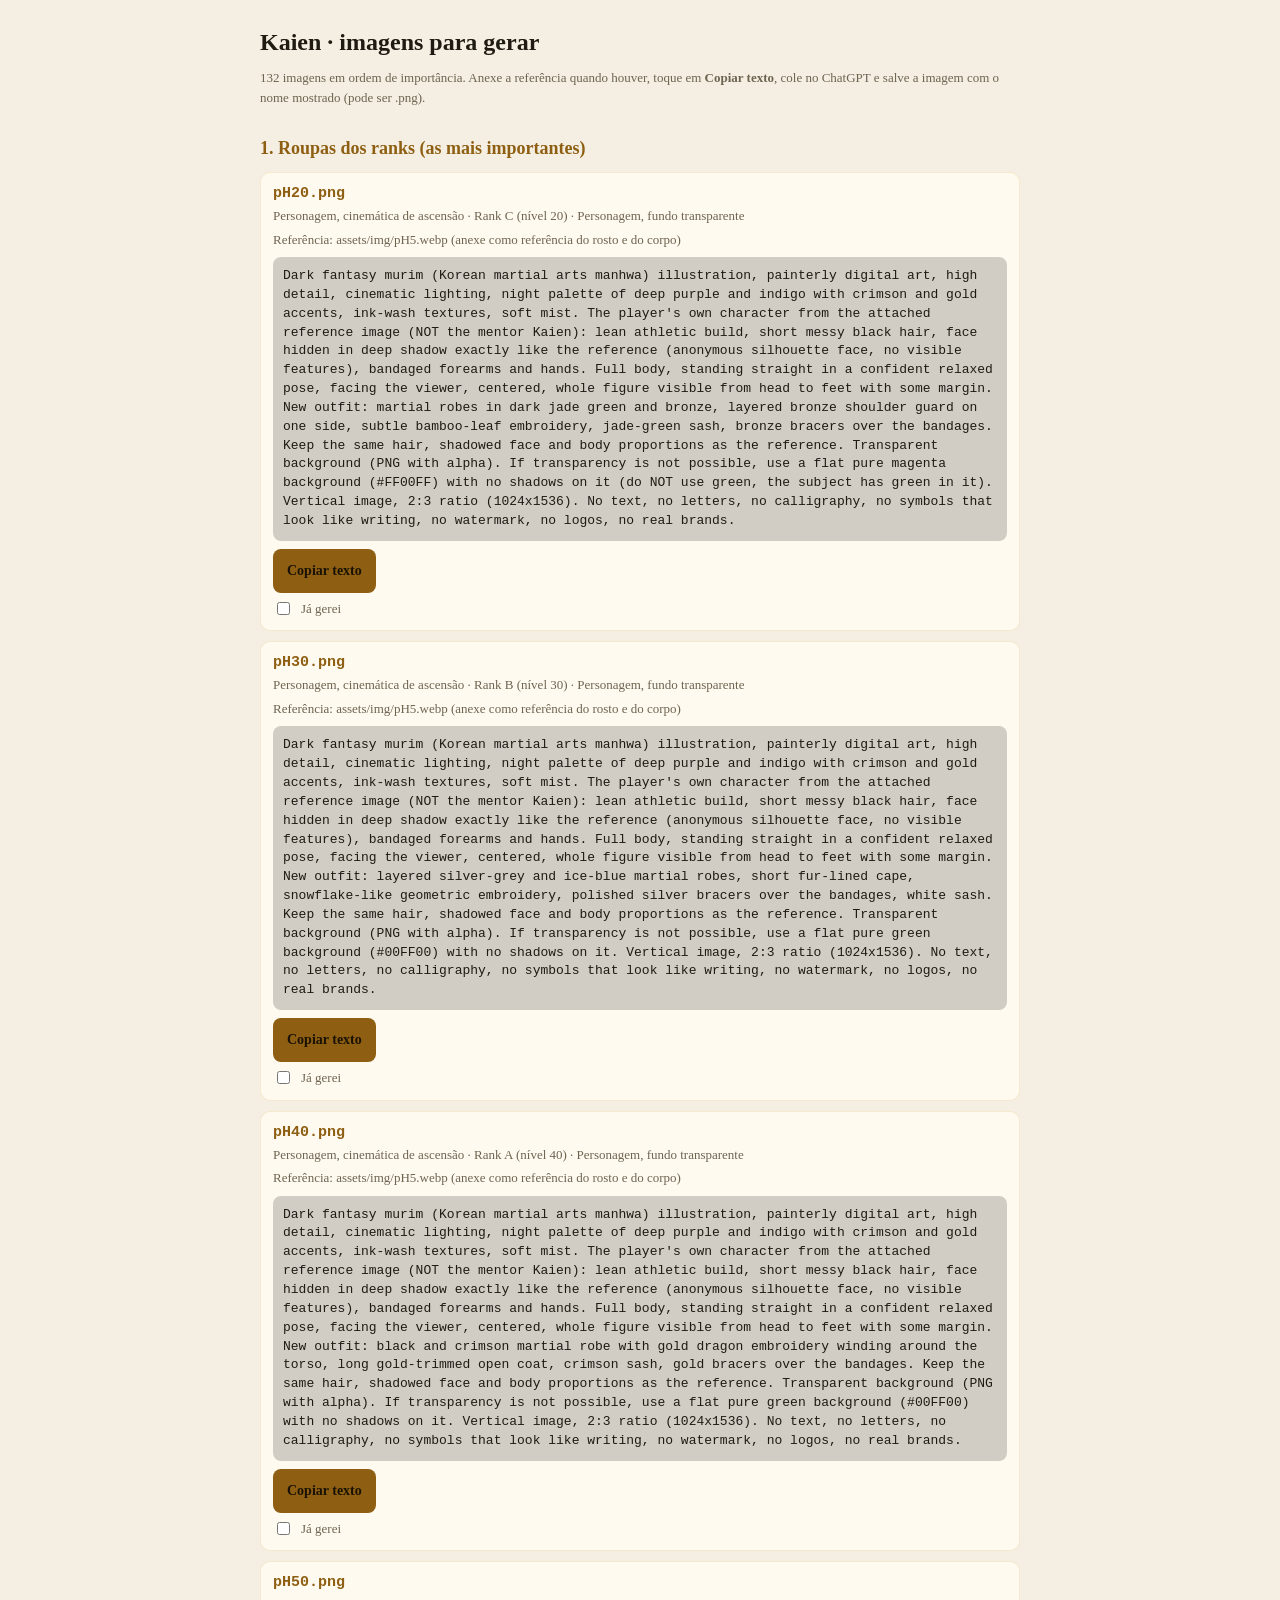
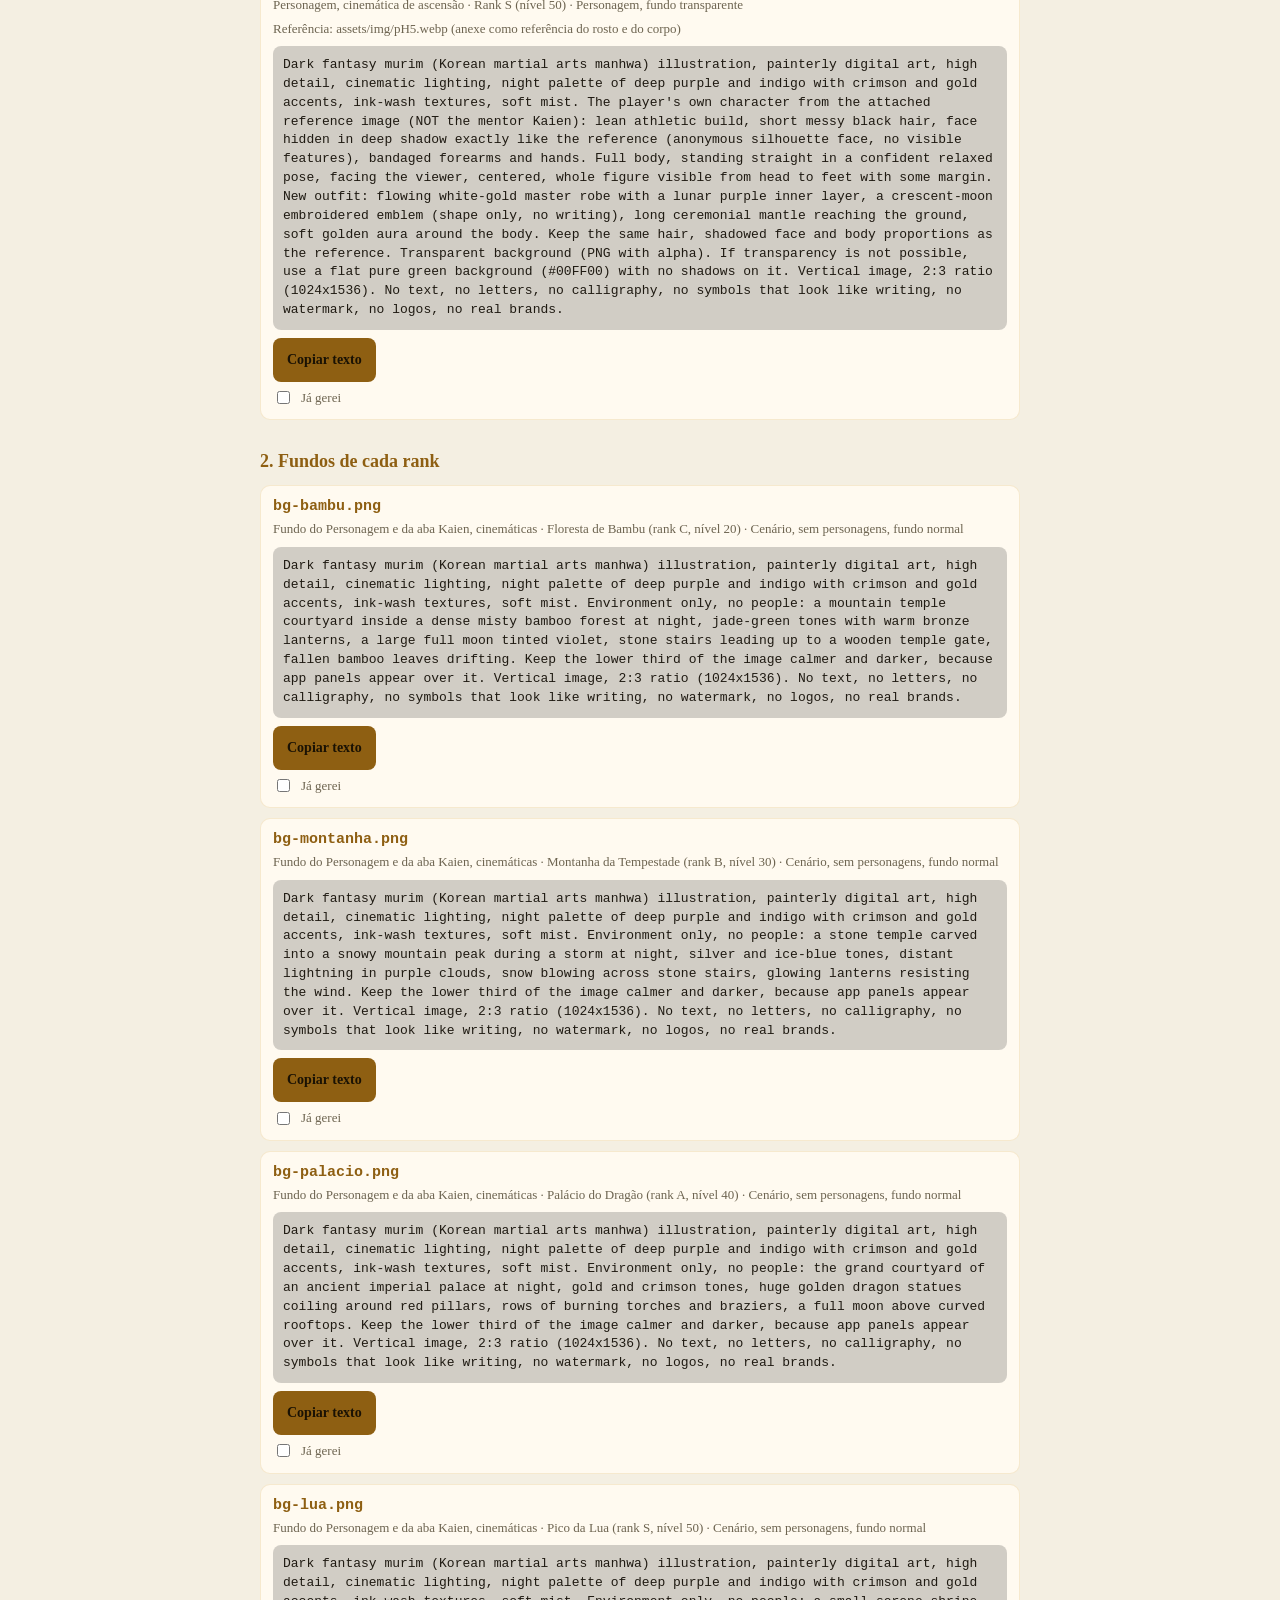
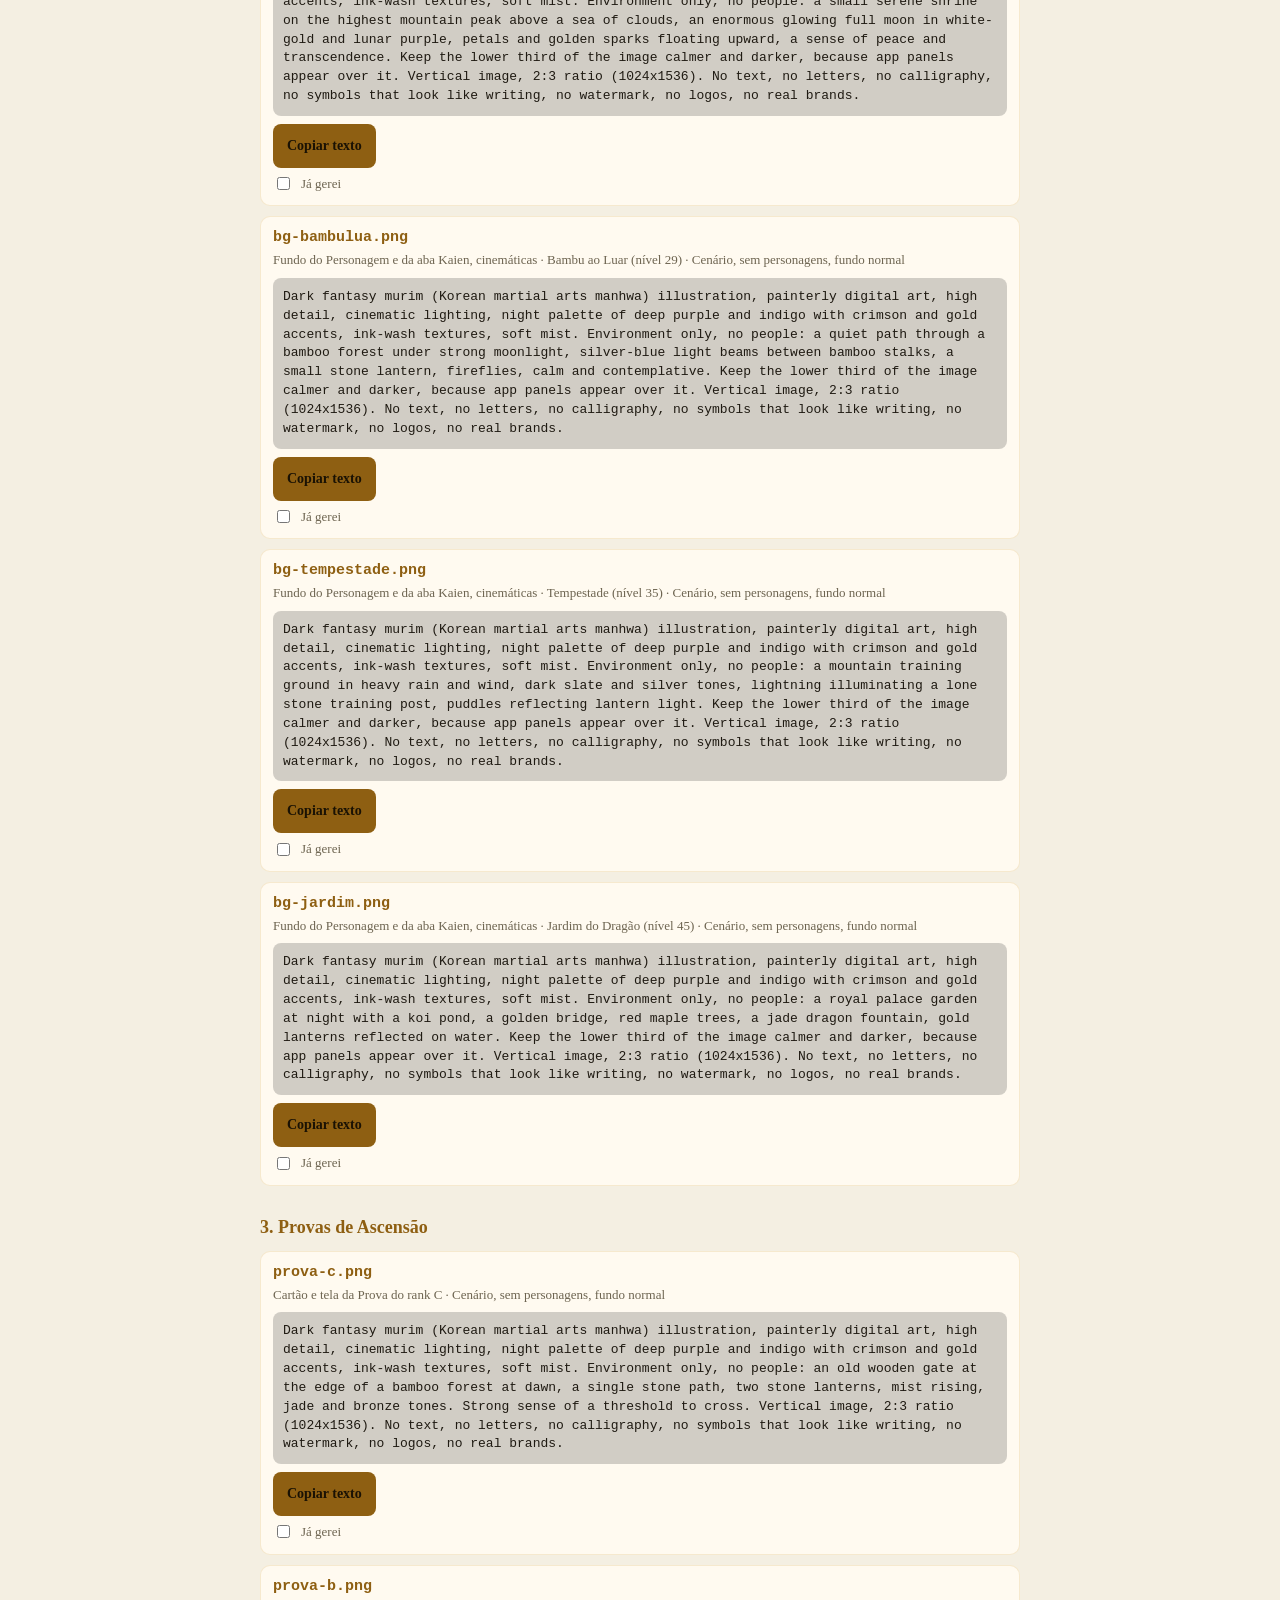
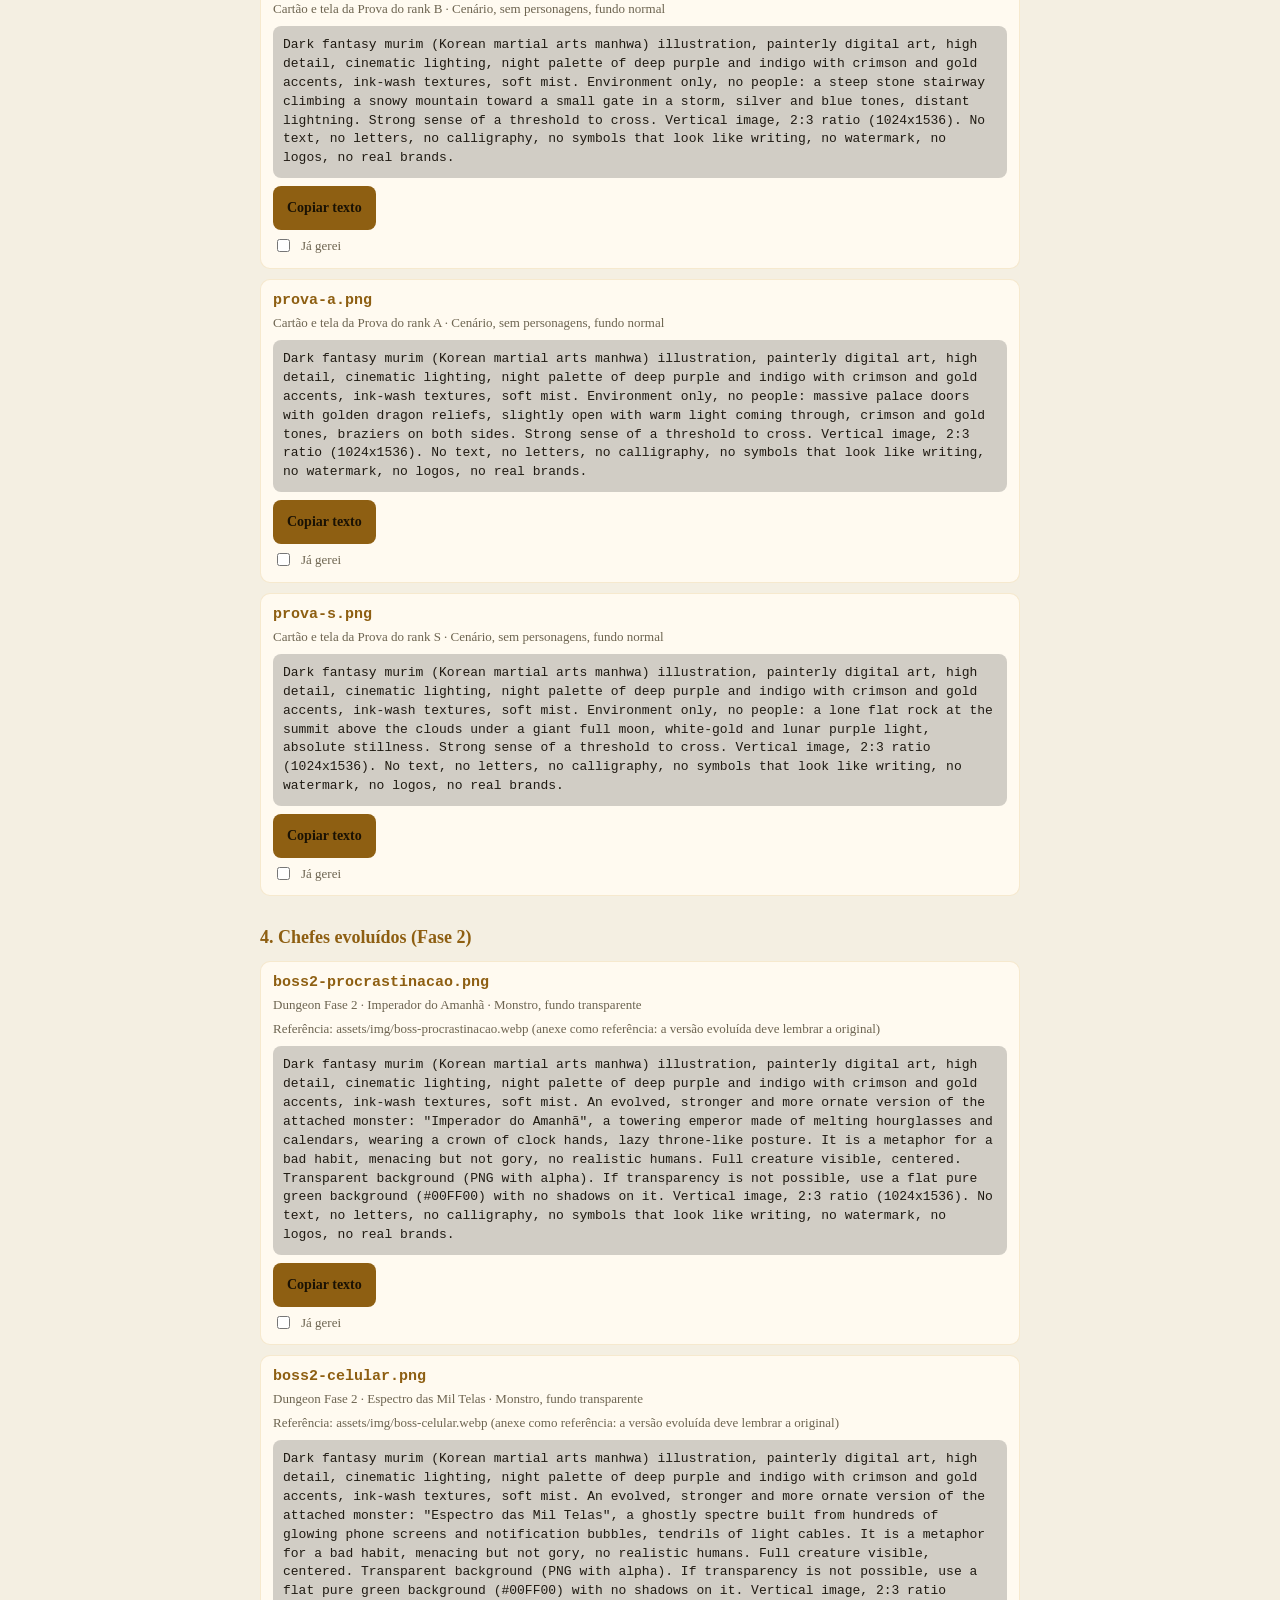
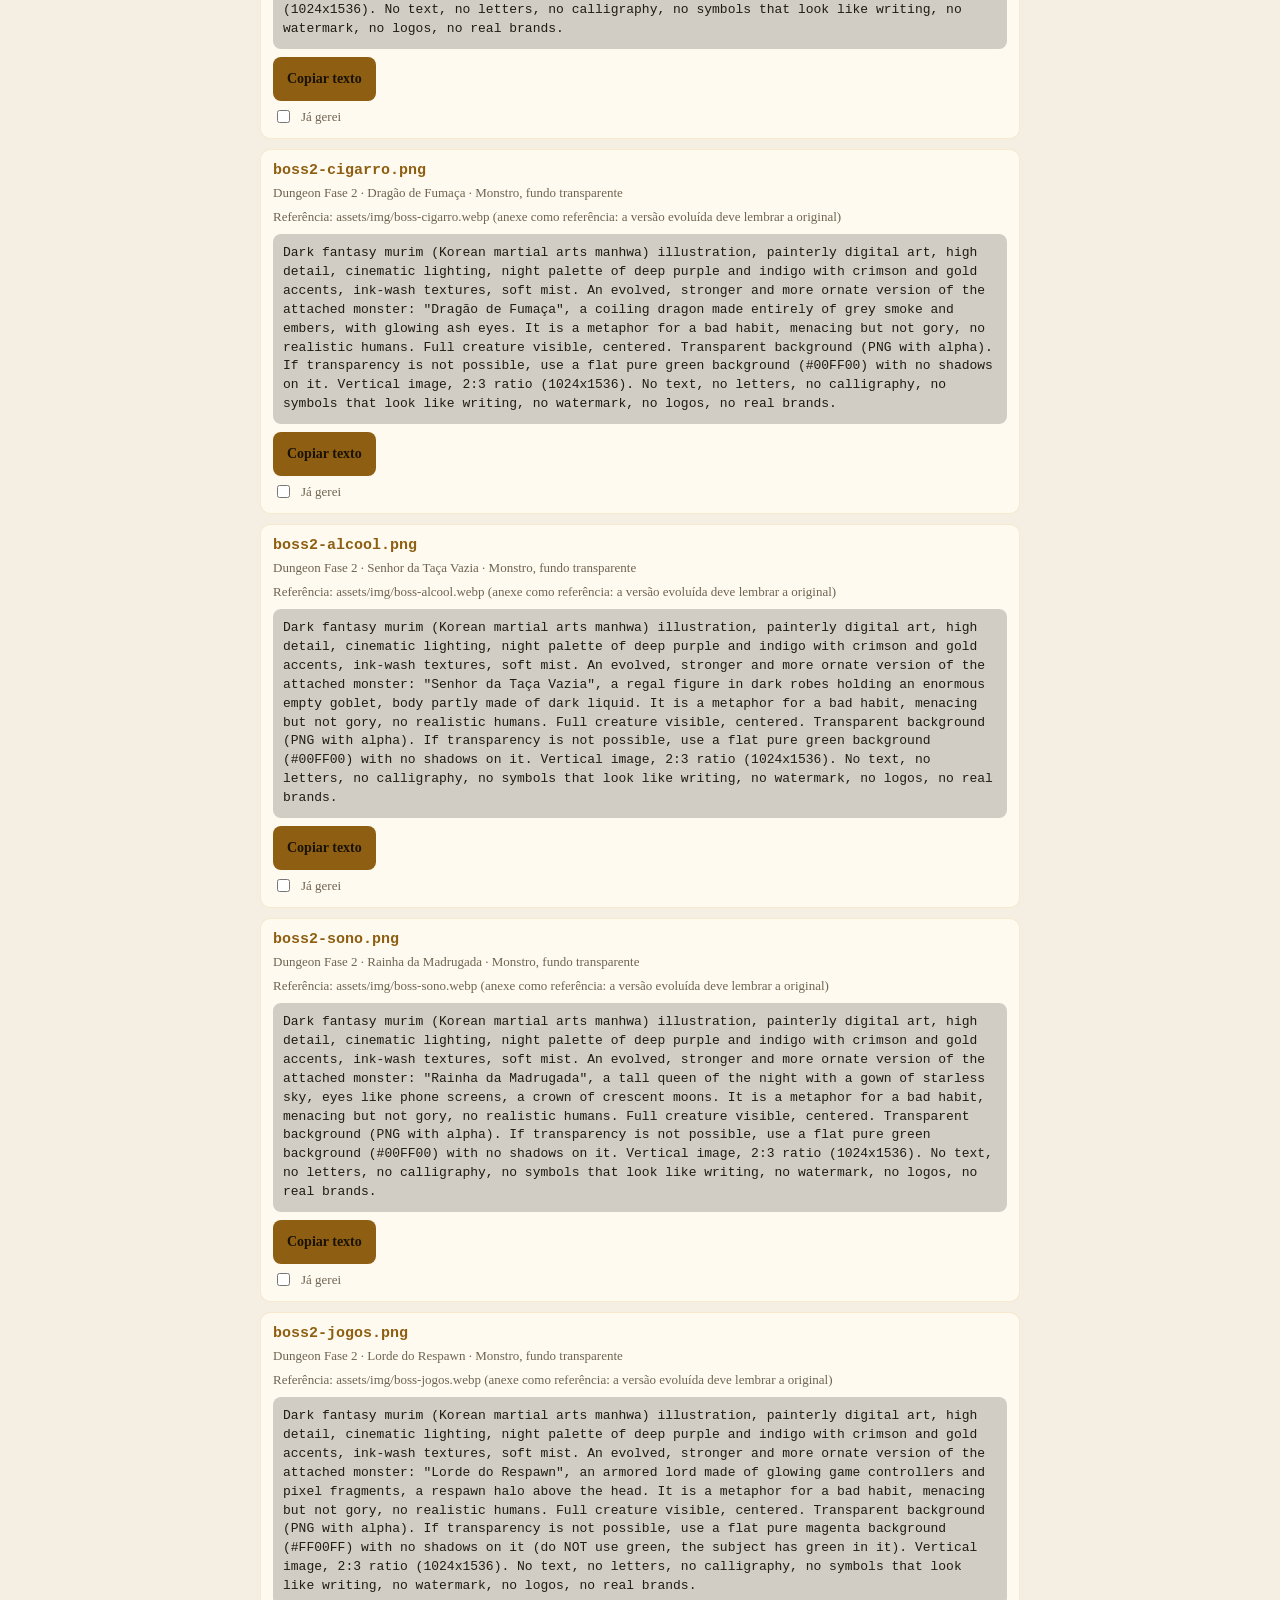
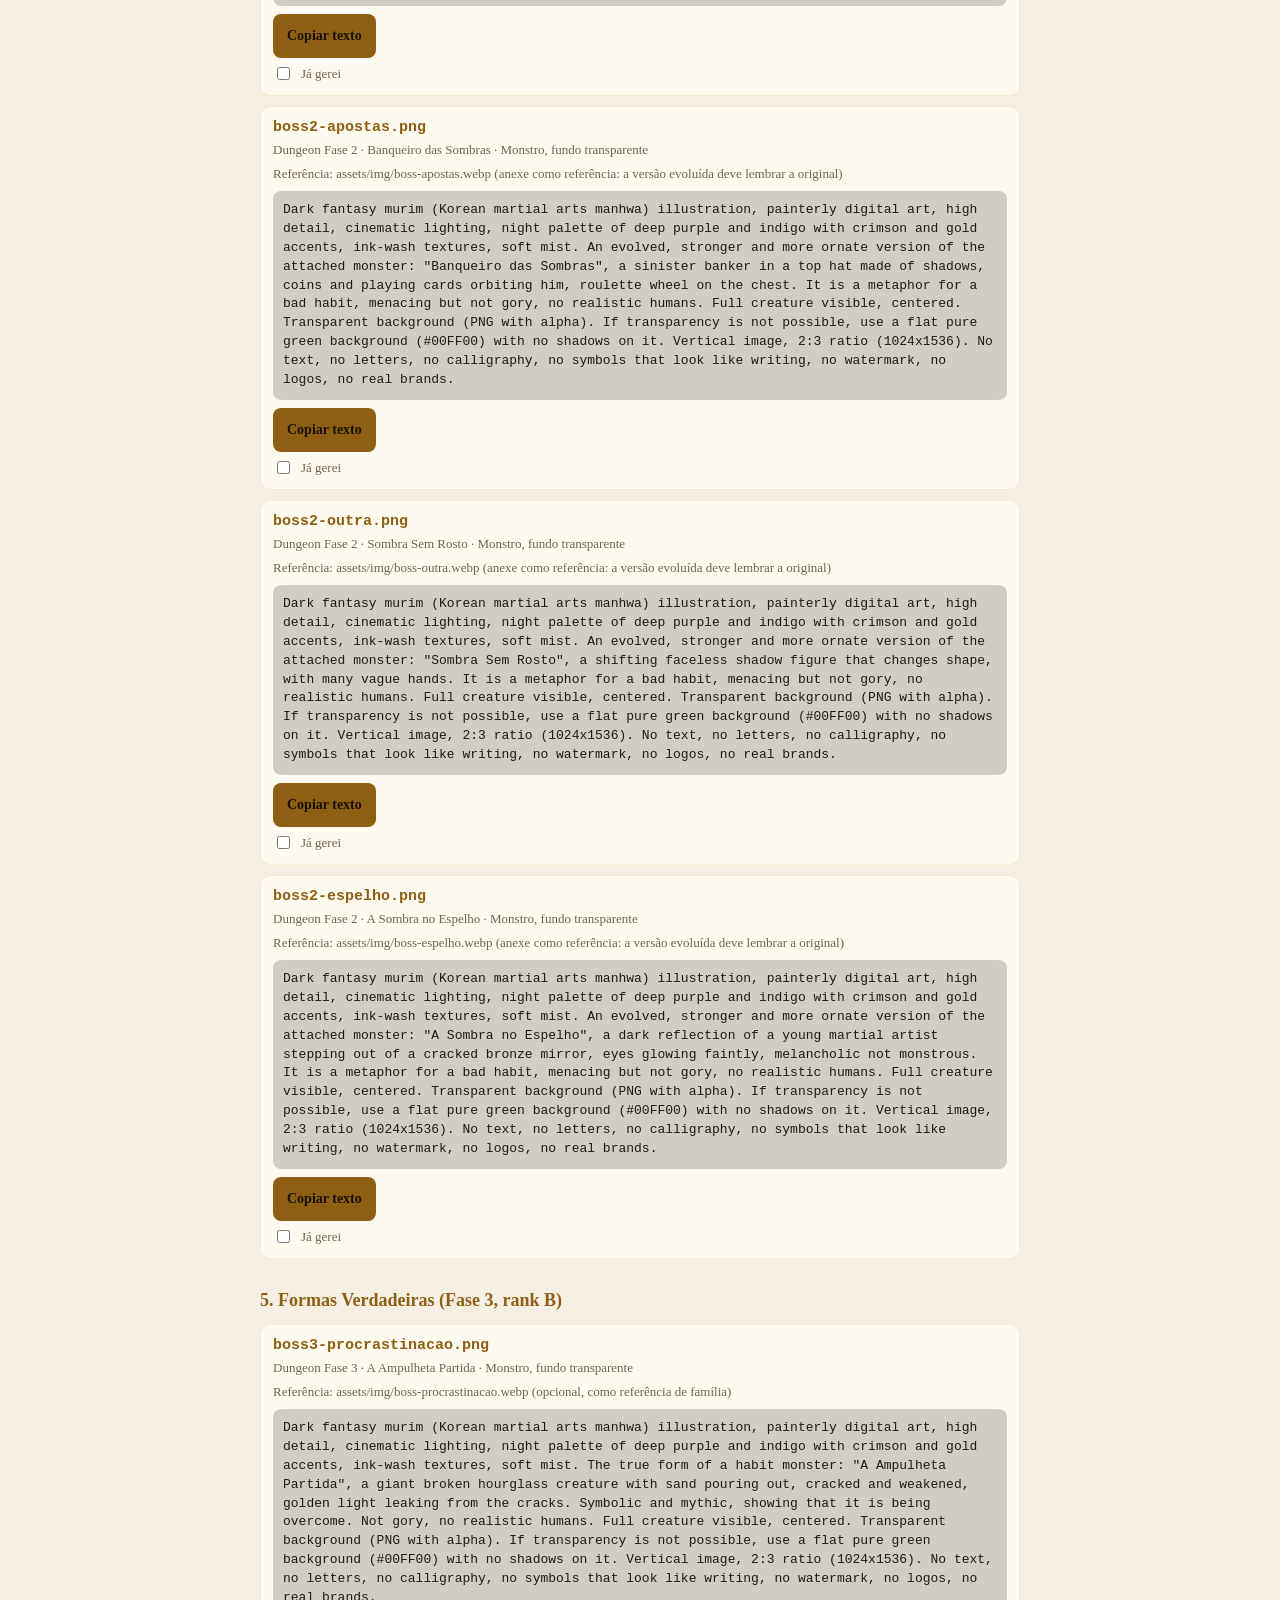
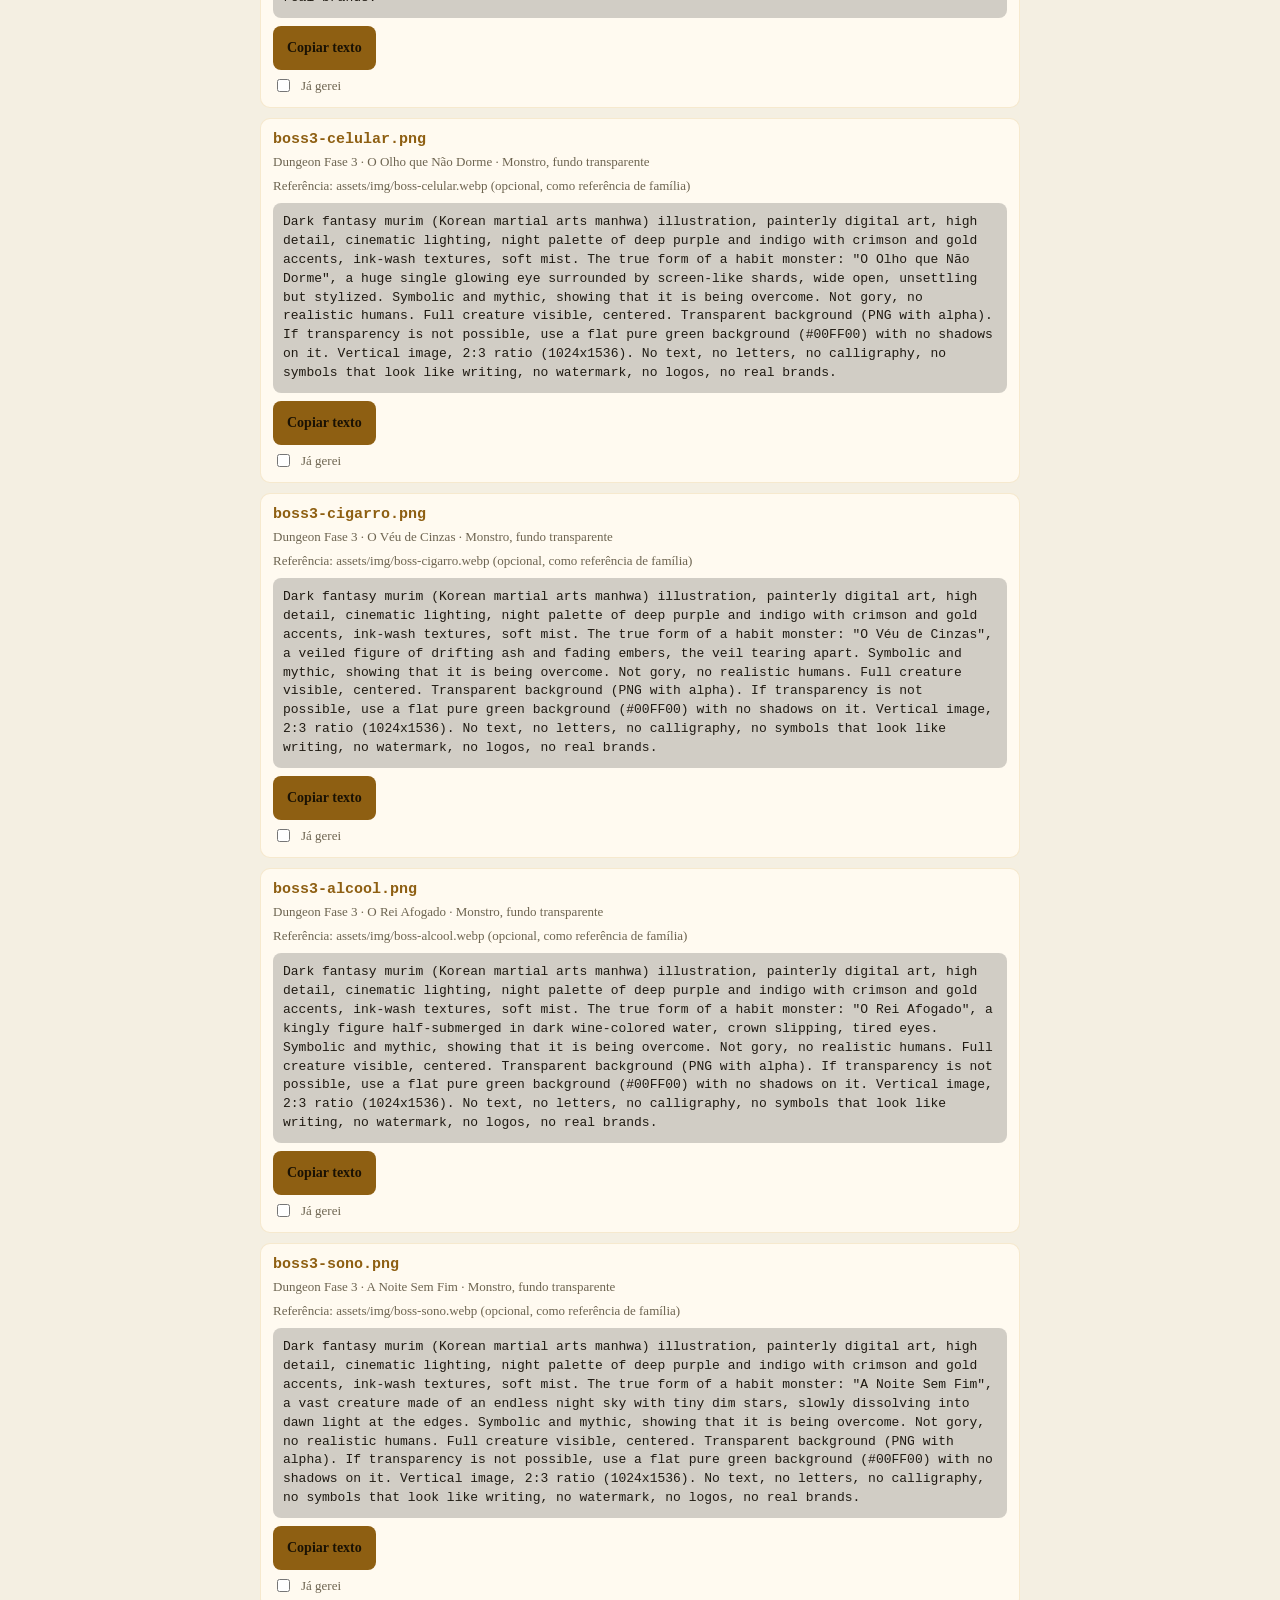
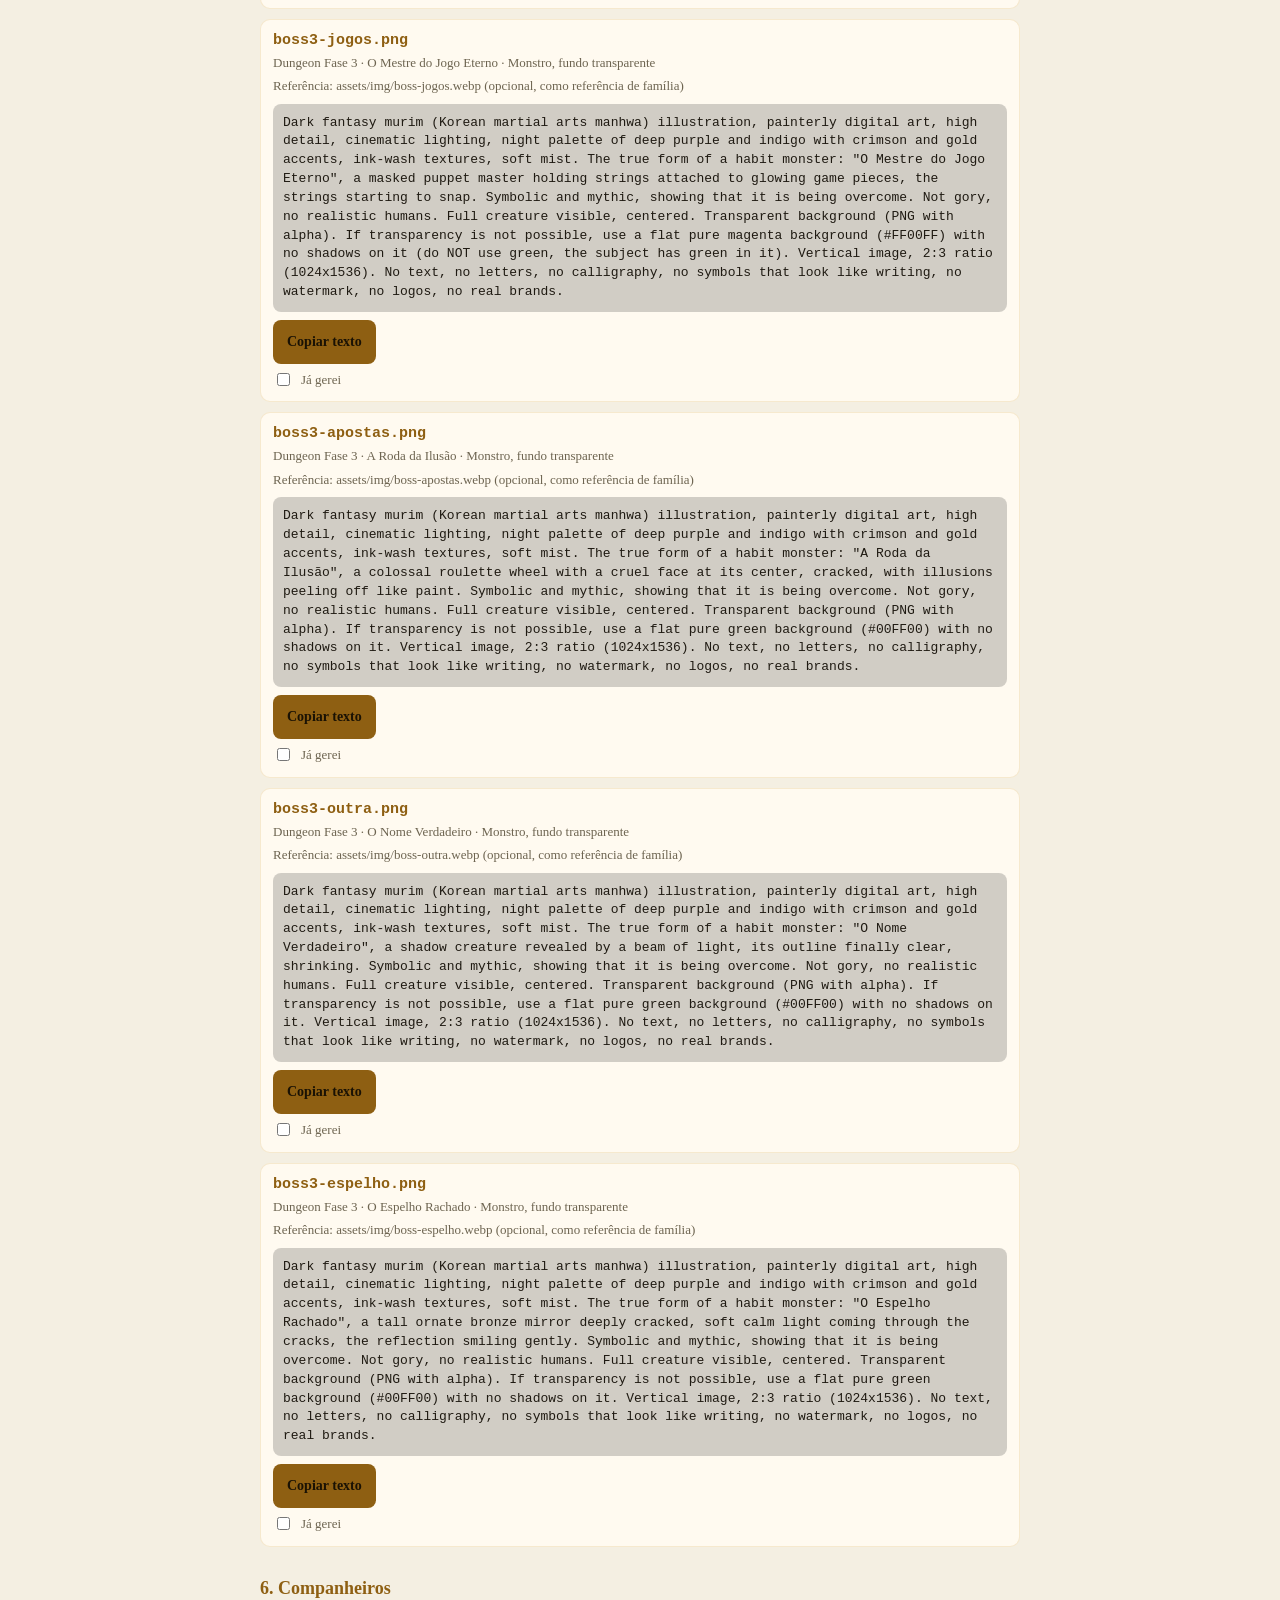
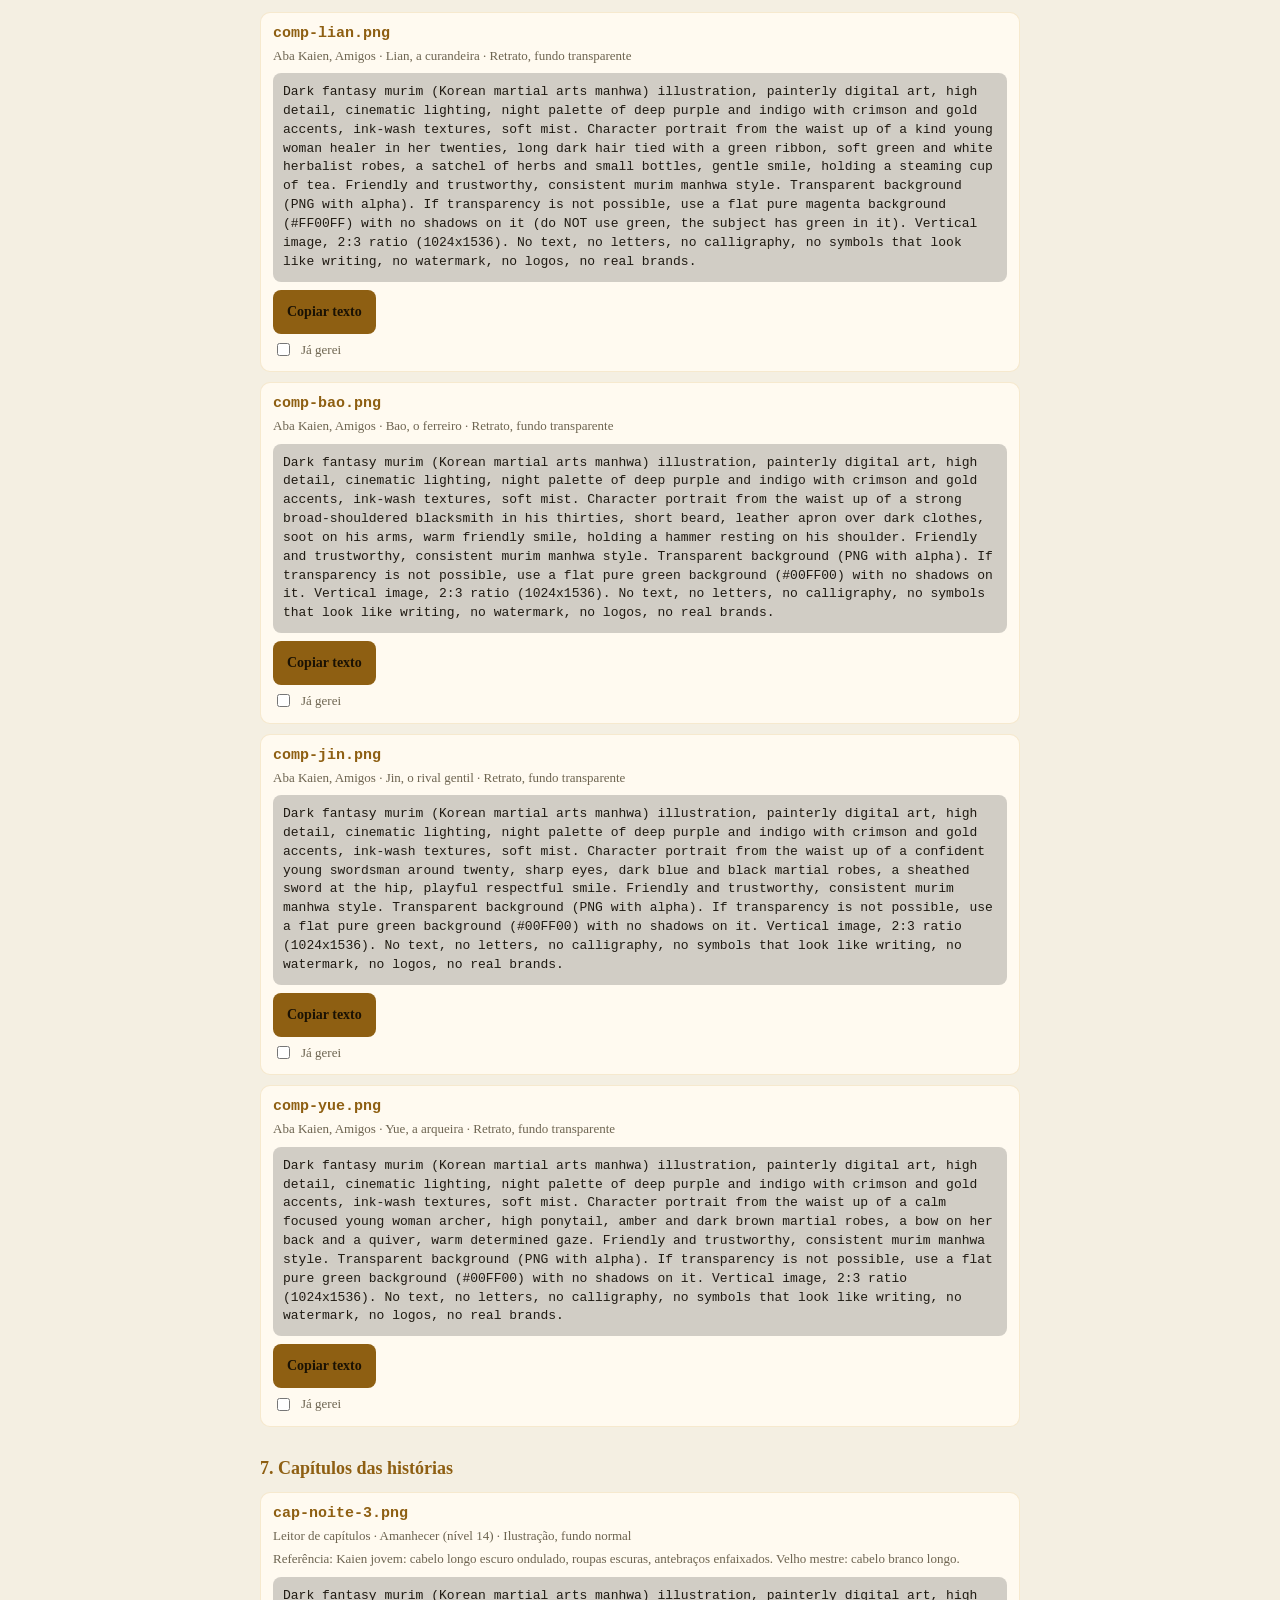
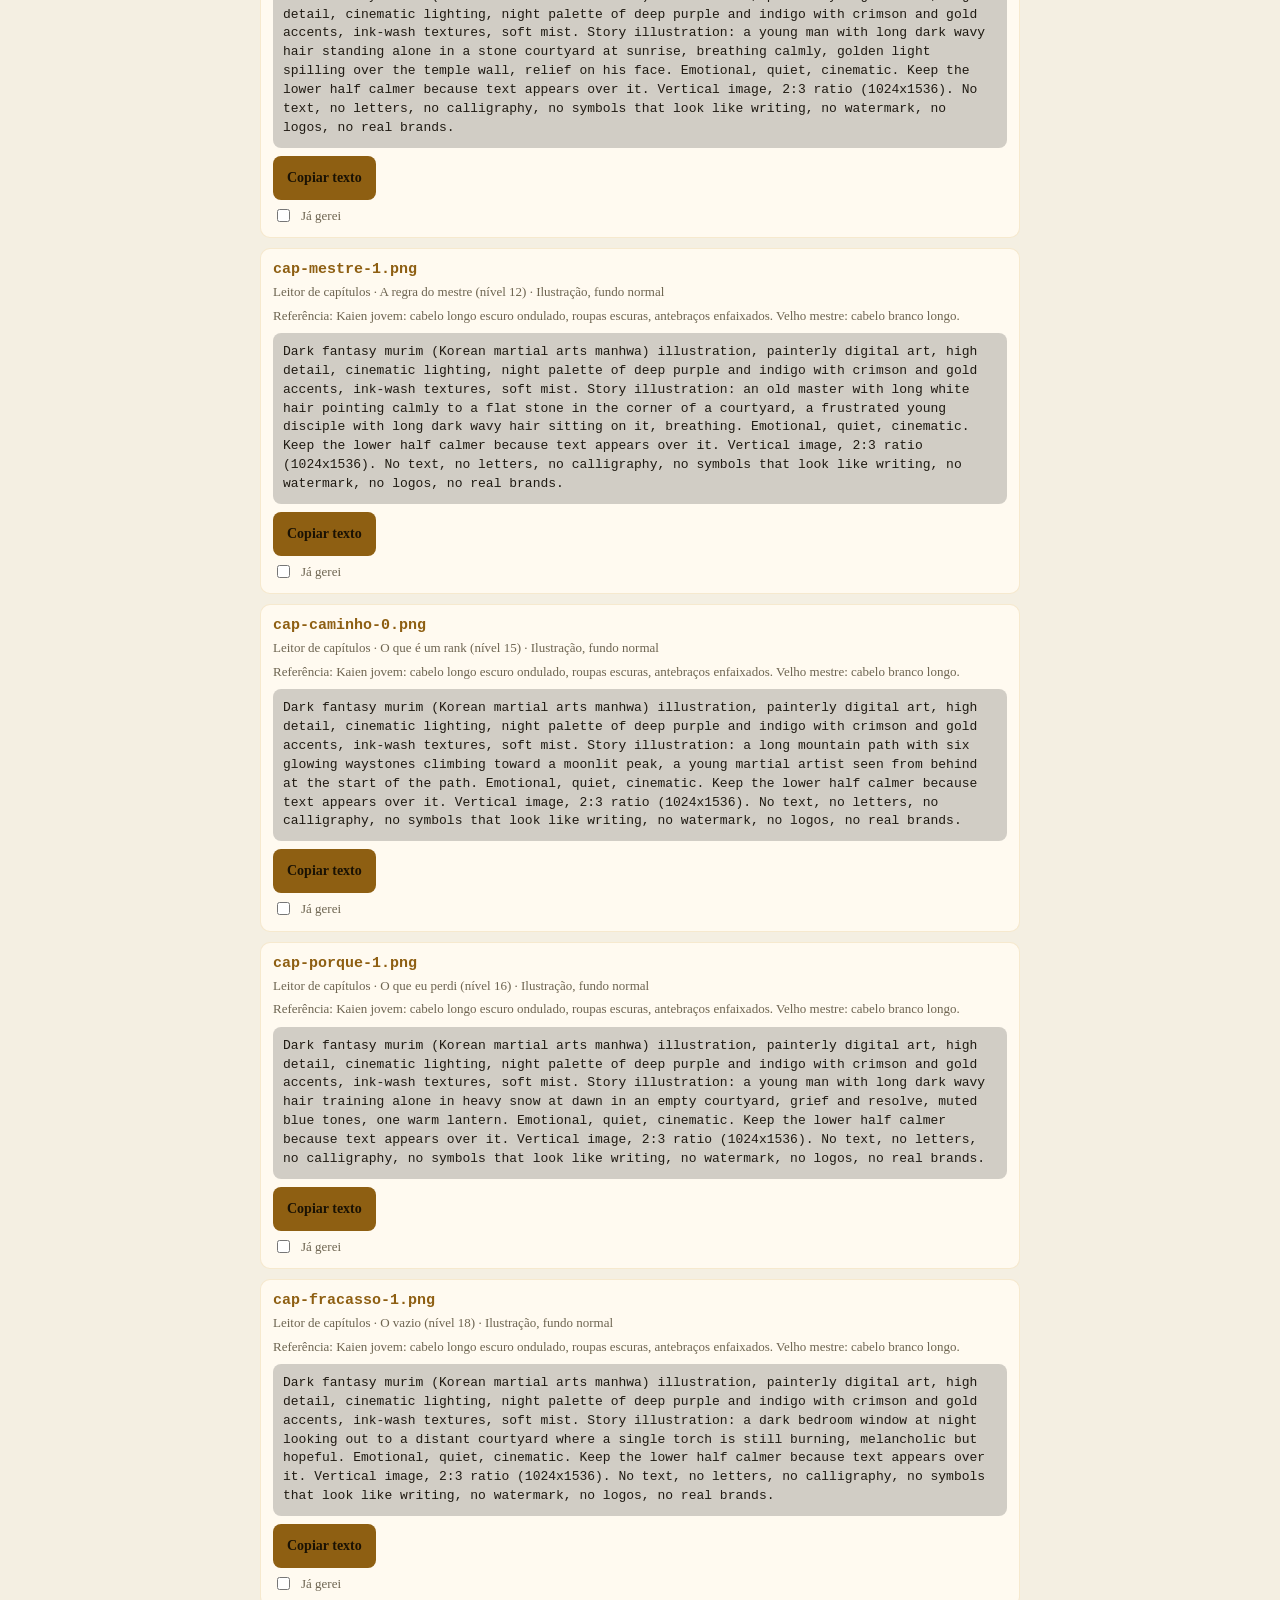
==== commit ebcad1e0: "Guia de imagens: personagem com cabelo curto e rosto na sombra (igual à pH5), fundo magenta nos iten" ====
--- a/ARTE-PROMPTS.html
+++ b/ARTE-PROMPTS.html
@@ -7,7 +7,7 @@
 pre{white-space:pre-wrap;word-break:break-word;background:rgba(0,0,0,.18);padding:10px;border-radius:8px;font:13px/1.45 ui-monospace,monospace;margin:8px 0}
 button{background:var(--gold);color:#1a1204;border:0;border-radius:8px;padding:10px 14px;font:700 14px Georgia,serif;min-height:44px;cursor:pointer}button.c{background:#2f7a5a;color:#fff}
 label{display:flex;gap:8px;align-items:center;font-size:13px;color:var(--mut);margin-top:6px}</style></head><body><main>
-<h1>Kaien · imagens para gerar</h1><p class="m">132 imagens em ordem de importância. Anexe a referência quando houver, toque em <b>Copiar texto</b>, cole no ChatGPT e salve a imagem com o nome mostrado (pode ser .png).</p><h2>1. Roupas dos ranks (as mais importantes)</h2><div class="it" id="pH20"><div class="f">pH20.png</div><div class="m">Personagem, cinemática de ascensão · Rank C (nível 20) · Personagem, fundo transparente</div><div class="m">Referência: assets/img/pH5.webp (anexe como referência do rosto e do corpo)</div><pre>Dark fantasy murim (Korean martial arts manhwa) illustration, painterly digital art, high detail, cinematic lighting, night palette of deep purple and indigo with crimson and gold accents, ink-wash textures, soft mist. The same young male martial artist from the attached reference image: lean athletic build, short messy black hair, calm determined face, bandaged forearms and hands. Full body, standing straight in a confident relaxed pose, facing the viewer, centered, whole figure visible from head to feet with some margin. New outfit: martial robes in dark jade green and bronze, layered bronze shoulder guard on one side, subtle bamboo-leaf embroidery, jade-green sash, bronze bracers over the bandages. Keep the same face, hair and body proportions as the reference. Transparent background (PNG with alpha). If transparency is not possible, use a flat pure green background (#00FF00) with no shadows on it. Vertical image, 2:3 ratio (1024x1536). No text, no letters, no calligraphy, no symbols that look like writing, no watermark, no logos, no real brands.</pre><button onclick="cp(this)">Copiar texto</button><label><input type="checkbox" onchange="mk('pH20',this.checked)"> Já gerei</label></div><div class="it" id="pH30"><div class="f">pH30.png</div><div class="m">Personagem, cinemática de ascensão · Rank B (nível 30) · Personagem, fundo transparente</div><div class="m">Referência: assets/img/pH5.webp (anexe como referência do rosto e do corpo)</div><pre>Dark fantasy murim (Korean martial arts manhwa) illustration, painterly digital art, high detail, cinematic lighting, night palette of deep purple and indigo with crimson and gold accents, ink-wash textures, soft mist. The same young male martial artist from the attached reference image: lean athletic build, short messy black hair, calm determined face, bandaged forearms and hands. Full body, standing straight in a confident relaxed pose, facing the viewer, centered, whole figure visible from head to feet with some margin. New outfit: layered silver-grey and ice-blue martial robes, short fur-lined cape, snowflake-like geometric embroidery, polished silver bracers over the bandages, white sash. Keep the same face, hair and body proportions as the reference. Transparent background (PNG with alpha). If transparency is not possible, use a flat pure green background (#00FF00) with no shadows on it. Vertical image, 2:3 ratio (1024x1536). No text, no letters, no calligraphy, no symbols that look like writing, no watermark, no logos, no real brands.</pre><button onclick="cp(this)">Copiar texto</button><label><input type="checkbox" onchange="mk('pH30',this.checked)"> Já gerei</label></div><div class="it" id="pH40"><div class="f">pH40.png</div><div class="m">Personagem, cinemática de ascensão · Rank A (nível 40) · Personagem, fundo transparente</div><div class="m">Referência: assets/img/pH5.webp (anexe como referência do rosto e do corpo)</div><pre>Dark fantasy murim (Korean martial arts manhwa) illustration, painterly digital art, high detail, cinematic lighting, night palette of deep purple and indigo with crimson and gold accents, ink-wash textures, soft mist. The same young male martial artist from the attached reference image: lean athletic build, short messy black hair, calm determined face, bandaged forearms and hands. Full body, standing straight in a confident relaxed pose, facing the viewer, centered, whole figure visible from head to feet with some margin. New outfit: black and crimson martial robe with gold dragon embroidery winding around the torso, long gold-trimmed open coat, crimson sash, gold bracers over the bandages. Keep the same face, hair and body proportions as the reference. Transparent background (PNG with alpha). If transparency is not possible, use a flat pure green background (#00FF00) with no shadows on it. Vertical image, 2:3 ratio (1024x1536). No text, no letters, no calligraphy, no symbols that look like writing, no watermark, no logos, no real brands.</pre><button onclick="cp(this)">Copiar texto</button><label><input type="checkbox" onchange="mk('pH40',this.checked)"> Já gerei</label></div><div class="it" id="pH50"><div class="f">pH50.png</div><div class="m">Personagem, cinemática de ascensão · Rank S (nível 50) · Personagem, fundo transparente</div><div class="m">Referência: assets/img/pH5.webp (anexe como referência do rosto e do corpo)</div><pre>Dark fantasy murim (Korean martial arts manhwa) illustration, painterly digital art, high detail, cinematic lighting, night palette of deep purple and indigo with crimson and gold accents, ink-wash textures, soft mist. The same young male martial artist from the attached reference image: lean athletic build, short messy black hair, calm determined face, bandaged forearms and hands. Full body, standing straight in a confident relaxed pose, facing the viewer, centered, whole figure visible from head to feet with some margin. New outfit: flowing white-gold master robe with a lunar purple inner layer, a crescent-moon embroidered emblem (shape only, no writing), long ceremonial mantle reaching the ground, soft golden aura around the body. Keep the same face, hair and body proportions as the reference. Transparent background (PNG with alpha). If transparency is not possible, use a flat pure green background (#00FF00) with no shadows on it. Vertical image, 2:3 ratio (1024x1536). No text, no letters, no calligraphy, no symbols that look like writing, no watermark, no logos, no real brands.</pre><button onclick="cp(this)">Copiar texto</button><label><input type="checkbox" onchange="mk('pH50',this.checked)"> Já gerei</label></div><h2>2. Fundos de cada rank</h2><div class="it" id="bg-bambu"><div class="f">bg-bambu.png</div><div class="m">Fundo do Personagem e da aba Kaien, cinemáticas · Floresta de Bambu (rank C, nível 20) · Cenário, sem personagens, fundo normal</div><pre>Dark fantasy murim (Korean martial arts manhwa) illustration, painterly digital art, high detail, cinematic lighting, night palette of deep purple and indigo with crimson and gold accents, ink-wash textures, soft mist. Environment only, no people: a mountain temple courtyard inside a dense misty bamboo forest at night, jade-green tones with warm bronze lanterns, a large full moon tinted violet, stone stairs leading up to a wooden temple gate, fallen bamboo leaves drifting. Keep the lower third of the image calmer and darker, because app panels appear over it. Vertical image, 2:3 ratio (1024x1536). No text, no letters, no calligraphy, no symbols that look like writing, no watermark, no logos, no real brands.</pre><button onclick="cp(this)">Copiar texto</button><label><input type="checkbox" onchange="mk('bg-bambu',this.checked)"> Já gerei</label></div><div class="it" id="bg-montanha"><div class="f">bg-montanha.png</div><div class="m">Fundo do Personagem e da aba Kaien, cinemáticas · Montanha da Tempestade (rank B, nível 30) · Cenário, sem personagens, fundo normal</div><pre>Dark fantasy murim (Korean martial arts manhwa) illustration, painterly digital art, high detail, cinematic lighting, night palette of deep purple and indigo with crimson and gold accents, ink-wash textures, soft mist. Environment only, no people: a stone temple carved into a snowy mountain peak during a storm at night, silver and ice-blue tones, distant lightning in purple clouds, snow blowing across stone stairs, glowing lanterns resisting the wind. Keep the lower third of the image calmer and darker, because app panels appear over it. Vertical image, 2:3 ratio (1024x1536). No text, no letters, no calligraphy, no symbols that look like writing, no watermark, no logos, no real brands.</pre><button onclick="cp(this)">Copiar texto</button><label><input type="checkbox" onchange="mk('bg-montanha',this.checked)"> Já gerei</label></div><div class="it" id="bg-palacio"><div class="f">bg-palacio.png</div><div class="m">Fundo do Personagem e da aba Kaien, cinemáticas · Palácio do Dragão (rank A, nível 40) · Cenário, sem personagens, fundo normal</div><pre>Dark fantasy murim (Korean martial arts manhwa) illustration, painterly digital art, high detail, cinematic lighting, night palette of deep purple and indigo with crimson and gold accents, ink-wash textures, soft mist. Environment only, no people: the grand courtyard of an ancient imperial palace at night, gold and crimson tones, huge golden dragon statues coiling around red pillars, rows of burning torches and braziers, a full moon above curved rooftops. Keep the lower third of the image calmer and darker, because app panels appear over it. Vertical image, 2:3 ratio (1024x1536). No text, no letters, no calligraphy, no symbols that look like writing, no watermark, no logos, no real brands.</pre><button onclick="cp(this)">Copiar texto</button><label><input type="checkbox" onchange="mk('bg-palacio',this.checked)"> Já gerei</label></div><div class="it" id="bg-lua"><div class="f">bg-lua.png</div><div class="m">Fundo do Personagem e da aba Kaien, cinemáticas · Pico da Lua (rank S, nível 50) · Cenário, sem personagens, fundo normal</div><pre>Dark fantasy murim (Korean martial arts manhwa) illustration, painterly digital art, high detail, cinematic lighting, night palette of deep purple and indigo with crimson and gold accents, ink-wash textures, soft mist. Environment only, no people: a small serene shrine on the highest mountain peak above a sea of clouds, an enormous glowing full moon in white-gold and lunar purple, petals and golden sparks floating upward, a sense of peace and transcendence. Keep the lower third of the image calmer and darker, because app panels appear over it. Vertical image, 2:3 ratio (1024x1536). No text, no letters, no calligraphy, no symbols that look like writing, no watermark, no logos, no real brands.</pre><button onclick="cp(this)">Copiar texto</button><label><input type="checkbox" onchange="mk('bg-lua',this.checked)"> Já gerei</label></div><div class="it" id="bg-bambulua"><div class="f">bg-bambulua.png</div><div class="m">Fundo do Personagem e da aba Kaien, cinemáticas · Bambu ao Luar (nível 29) · Cenário, sem personagens, fundo normal</div><pre>Dark fantasy murim (Korean martial arts manhwa) illustration, painterly digital art, high detail, cinematic lighting, night palette of deep purple and indigo with crimson and gold accents, ink-wash textures, soft mist. Environment only, no people: a quiet path through a bamboo forest under strong moonlight, silver-blue light beams between bamboo stalks, a small stone lantern, fireflies, calm and contemplative. Keep the lower third of the image calmer and darker, because app panels appear over it. Vertical image, 2:3 ratio (1024x1536). No text, no letters, no calligraphy, no symbols that look like writing, no watermark, no logos, no real brands.</pre><button onclick="cp(this)">Copiar texto</button><label><input type="checkbox" onchange="mk('bg-bambulua',this.checked)"> Já gerei</label></div><div class="it" id="bg-tempestade"><div class="f">bg-tempestade.png</div><div class="m">Fundo do Personagem e da aba Kaien, cinemáticas · Tempestade (nível 35) · Cenário, sem personagens, fundo normal</div><pre>Dark fantasy murim (Korean martial arts manhwa) illustration, painterly digital art, high detail, cinematic lighting, night palette of deep purple and indigo with crimson and gold accents, ink-wash textures, soft mist. Environment only, no people: a mountain training ground in heavy rain and wind, dark slate and silver tones, lightning illuminating a lone stone training post, puddles reflecting lantern light. Keep the lower third of the image calmer and darker, because app panels appear over it. Vertical image, 2:3 ratio (1024x1536). No text, no letters, no calligraphy, no symbols that look like writing, no watermark, no logos, no real brands.</pre><button onclick="cp(this)">Copiar texto</button><label><input type="checkbox" onchange="mk('bg-tempestade',this.checked)"> Já gerei</label></div><div class="it" id="bg-jardim"><div class="f">bg-jardim.png</div><div class="m">Fundo do Personagem e da aba Kaien, cinemáticas · Jardim do Dragão (nível 45) · Cenário, sem personagens, fundo normal</div><pre>Dark fantasy murim (Korean martial arts manhwa) illustration, painterly digital art, high detail, cinematic lighting, night palette of deep purple and indigo with crimson and gold accents, ink-wash textures, soft mist. Environment only, no people: a royal palace garden at night with a koi pond, a golden bridge, red maple trees, a jade dragon fountain, gold lanterns reflected on water. Keep the lower third of the image calmer and darker, because app panels appear over it. Vertical image, 2:3 ratio (1024x1536). No text, no letters, no calligraphy, no symbols that look like writing, no watermark, no logos, no real brands.</pre><button onclick="cp(this)">Copiar texto</button><label><input type="checkbox" onchange="mk('bg-jardim',this.checked)"> Já gerei</label></div><h2>3. Provas de Ascensão</h2><div class="it" id="prova-c"><div class="f">prova-c.png</div><div class="m">Cartão e tela da Prova do rank C · Cenário, sem personagens, fundo normal</div><pre>Dark fantasy murim (Korean martial arts manhwa) illustration, painterly digital art, high detail, cinematic lighting, night palette of deep purple and indigo with crimson and gold accents, ink-wash textures, soft mist. Environment only, no people: an old wooden gate at the edge of a bamboo forest at dawn, a single stone path, two stone lanterns, mist rising, jade and bronze tones. Strong sense of a threshold to cross. Vertical image, 2:3 ratio (1024x1536). No text, no letters, no calligraphy, no symbols that look like writing, no watermark, no logos, no real brands.</pre><button onclick="cp(this)">Copiar texto</button><label><input type="checkbox" onchange="mk('prova-c',this.checked)"> Já gerei</label></div><div class="it" id="prova-b"><div class="f">prova-b.png</div><div class="m">Cartão e tela da Prova do rank B · Cenário, sem personagens, fundo normal</div><pre>Dark fantasy murim (Korean martial arts manhwa) illustration, painterly digital art, high detail, cinematic lighting, night palette of deep purple and indigo with crimson and gold accents, ink-wash textures, soft mist. Environment only, no people: a steep stone stairway climbing a snowy mountain toward a small gate in a storm, silver and blue tones, distant lightning. Strong sense of a threshold to cross. Vertical image, 2:3 ratio (1024x1536). No text, no letters, no calligraphy, no symbols that look like writing, no watermark, no logos, no real brands.</pre><button onclick="cp(this)">Copiar texto</button><label><input type="checkbox" onchange="mk('prova-b',this.checked)"> Já gerei</label></div><div class="it" id="prova-a"><div class="f">prova-a.png</div><div class="m">Cartão e tela da Prova do rank A · Cenário, sem personagens, fundo normal</div><pre>Dark fantasy murim (Korean martial arts manhwa) illustration, painterly digital art, high detail, cinematic lighting, night palette of deep purple and indigo with crimson and gold accents, ink-wash textures, soft mist. Environment only, no people: massive palace doors with golden dragon reliefs, slightly open with warm light coming through, crimson and gold tones, braziers on both sides. Strong sense of a threshold to cross. Vertical image, 2:3 ratio (1024x1536). No text, no letters, no calligraphy, no symbols that look like writing, no watermark, no logos, no real brands.</pre><button onclick="cp(this)">Copiar texto</button><label><input type="checkbox" onchange="mk('prova-a',this.checked)"> Já gerei</label></div><div class="it" id="prova-s"><div class="f">prova-s.png</div><div class="m">Cartão e tela da Prova do rank S · Cenário, sem personagens, fundo normal</div><pre>Dark fantasy murim (Korean martial arts manhwa) illustration, painterly digital art, high detail, cinematic lighting, night palette of deep purple and indigo with crimson and gold accents, ink-wash textures, soft mist. Environment only, no people: a lone flat rock at the summit above the clouds under a giant full moon, white-gold and lunar purple light, absolute stillness. Strong sense of a threshold to cross. Vertical image, 2:3 ratio (1024x1536). No text, no letters, no calligraphy, no symbols that look like writing, no watermark, no logos, no real brands.</pre><button onclick="cp(this)">Copiar texto</button><label><input type="checkbox" onchange="mk('prova-s',this.checked)"> Já gerei</label></div><h2>4. Chefes evoluídos (Fase 2)</h2><div class="it" id="boss2-procrastinacao"><div class="f">boss2-procrastinacao.png</div><div class="m">Dungeon Fase 2 · Imperador do Amanhã · Monstro, fundo transparente</div><div class="m">Referência: assets/img/boss-procrastinacao.webp (anexe como referência: a versão evoluída deve lembrar a original)</div><pre>Dark fantasy murim (Korean martial arts manhwa) illustration, painterly digital art, high detail, cinematic lighting, night palette of deep purple and indigo with crimson and gold accents, ink-wash textures, soft mist. An evolved, stronger and more ornate version of the attached monster: &quot;Imperador do Amanhã&quot;, a towering emperor made of melting hourglasses and calendars, wearing a crown of clock hands, lazy throne-like posture. It is a metaphor for a bad habit, menacing but not gory, no realistic humans. Full creature visible, centered. Transparent background (PNG with alpha). If transparency is not possible, use a flat pure green background (#00FF00) with no shadows on it. Vertical image, 2:3 ratio (1024x1536). No text, no letters, no calligraphy, no symbols that look like writing, no watermark, no logos, no real brands.</pre><button onclick="cp(this)">Copiar texto</button><label><input type="checkbox" onchange="mk('boss2-procrastinacao',this.checked)"> Já gerei</label></div><div class="it" id="boss2-celular"><div class="f">boss2-celular.png</div><div class="m">Dungeon Fase 2 · Espectro das Mil Telas · Monstro, fundo transparente</div><div class="m">Referência: assets/img/boss-celular.webp (anexe como referência: a versão evoluída deve lembrar a original)</div><pre>Dark fantasy murim (Korean martial arts manhwa) illustration, painterly digital art, high detail, cinematic lighting, night palette of deep purple and indigo with crimson and gold accents, ink-wash textures, soft mist. An evolved, stronger and more ornate version of the attached monster: &quot;Espectro das Mil Telas&quot;, a ghostly spectre built from hundreds of glowing phone screens and notification bubbles, tendrils of light cables. It is a metaphor for a bad habit, menacing but not gory, no realistic humans. Full creature visible, centered. Transparent background (PNG with alpha). If transparency is not possible, use a flat pure green background (#00FF00) with no shadows on it. Vertical image, 2:3 ratio (1024x1536). No text, no letters, no calligraphy, no symbols that look like writing, no watermark, no logos, no real brands.</pre><button onclick="cp(this)">Copiar texto</button><label><input type="checkbox" onchange="mk('boss2-celular',this.checked)"> Já gerei</label></div><div class="it" id="boss2-cigarro"><div class="f">boss2-cigarro.png</div><div class="m">Dungeon Fase 2 · Dragão de Fumaça · Monstro, fundo transparente</div><div class="m">Referência: assets/img/boss-cigarro.webp (anexe como referência: a versão evoluída deve lembrar a original)</div><pre>Dark fantasy murim (Korean martial arts manhwa) illustration, painterly digital art, high detail, cinematic lighting, night palette of deep purple and indigo with crimson and gold accents, ink-wash textures, soft mist. An evolved, stronger and more ornate version of the attached monster: &quot;Dragão de Fumaça&quot;, a coiling dragon made entirely of grey smoke and embers, with glowing ash eyes. It is a metaphor for a bad habit, menacing but not gory, no realistic humans. Full creature visible, centered. Transparent background (PNG with alpha). If transparency is not possible, use a flat pure green background (#00FF00) with no shadows on it. Vertical image, 2:3 ratio (1024x1536). No text, no letters, no calligraphy, no symbols that look like writing, no watermark, no logos, no real brands.</pre><button onclick="cp(this)">Copiar texto</button><label><input type="checkbox" onchange="mk('boss2-cigarro',this.checked)"> Já gerei</label></div><div class="it" id="boss2-alcool"><div class="f">boss2-alcool.png</div><div class="m">Dungeon Fase 2 · Senhor da Taça Vazia · Monstro, fundo transparente</div><div class="m">Referência: assets/img/boss-alcool.webp (anexe como referência: a versão evoluída deve lembrar a original)</div><pre>Dark fantasy murim (Korean martial arts manhwa) illustration, painterly digital art, high detail, cinematic lighting, night palette of deep purple and indigo with crimson and gold accents, ink-wash textures, soft mist. An evolved, stronger and more ornate version of the attached monster: &quot;Senhor da Taça Vazia&quot;, a regal figure in dark robes holding an enormous empty goblet, body partly made of dark liquid. It is a metaphor for a bad habit, menacing but not gory, no realistic humans. Full creature visible, centered. Transparent background (PNG with alpha). If transparency is not possible, use a flat pure green background (#00FF00) with no shadows on it. Vertical image, 2:3 ratio (1024x1536). No text, no letters, no calligraphy, no symbols that look like writing, no watermark, no logos, no real brands.</pre><button onclick="cp(this)">Copiar texto</button><label><input type="checkbox" onchange="mk('boss2-alcool',this.checked)"> Já gerei</label></div><div class="it" id="boss2-sono"><div class="f">boss2-sono.png</div><div class="m">Dungeon Fase 2 · Rainha da Madrugada · Monstro, fundo transparente</div><div class="m">Referência: assets/img/boss-sono.webp (anexe como referência: a versão evoluída deve lembrar a original)</div><pre>Dark fantasy murim (Korean martial arts manhwa) illustration, painterly digital art, high detail, cinematic lighting, night palette of deep purple and indigo with crimson and gold accents, ink-wash textures, soft mist. An evolved, stronger and more ornate version of the attached monster: &quot;Rainha da Madrugada&quot;, a tall queen of the night with a gown of starless sky, eyes like phone screens, a crown of crescent moons. It is a metaphor for a bad habit, menacing but not gory, no realistic humans. Full creature visible, centered. Transparent background (PNG with alpha). If transparency is not possible, use a flat pure green background (#00FF00) with no shadows on it. Vertical image, 2:3 ratio (1024x1536). No text, no letters, no calligraphy, no symbols that look like writing, no watermark, no logos, no real brands.</pre><button onclick="cp(this)">Copiar texto</button><label><input type="checkbox" onchange="mk('boss2-sono',this.checked)"> Já gerei</label></div><div class="it" id="boss2-jogos"><div class="f">boss2-jogos.png</div><div class="m">Dungeon Fase 2 · Lorde do Respawn · Monstro, fundo transparente</div><div class="m">Referência: assets/img/boss-jogos.webp (anexe como referência: a versão evoluída deve lembrar a original)</div><pre>Dark fantasy murim (Korean martial arts manhwa) illustration, painterly digital art, high detail, cinematic lighting, night palette of deep purple and indigo with crimson and gold accents, ink-wash textures, soft mist. An evolved, stronger and more ornate version of the attached monster: &quot;Lorde do Respawn&quot;, an armored lord made of glowing game controllers and pixel fragments, a respawn halo above the head. It is a metaphor for a bad habit, menacing but not gory, no realistic humans. Full creature visible, centered. Transparent background (PNG with alpha). If transparency is not possible, use a flat pure green background (#00FF00) with no shadows on it. Vertical image, 2:3 ratio (1024x1536). No text, no letters, no calligraphy, no symbols that look like writing, no watermark, no logos, no real brands.</pre><button onclick="cp(this)">Copiar texto</button><label><input type="checkbox" onchange="mk('boss2-jogos',this.checked)"> Já gerei</label></div><div class="it" id="boss2-apostas"><div class="f">boss2-apostas.png</div><div class="m">Dungeon Fase 2 · Banqueiro das Sombras · Monstro, fundo transparente</div><div class="m">Referência: assets/img/boss-apostas.webp (anexe como referência: a versão evoluída deve lembrar a original)</div><pre>Dark fantasy murim (Korean martial arts manhwa) illustration, painterly digital art, high detail, cinematic lighting, night palette of deep purple and indigo with crimson and gold accents, ink-wash textures, soft mist. An evolved, stronger and more ornate version of the attached monster: &quot;Banqueiro das Sombras&quot;, a sinister banker in a top hat made of shadows, coins and playing cards orbiting him, roulette wheel on the chest. It is a metaphor for a bad habit, menacing but not gory, no realistic humans. Full creature visible, centered. Transparent background (PNG with alpha). If transparency is not possible, use a flat pure green background (#00FF00) with no shadows on it. Vertical image, 2:3 ratio (1024x1536). No text, no letters, no calligraphy, no symbols that look like writing, no watermark, no logos, no real brands.</pre><button onclick="cp(this)">Copiar texto</button><label><input type="checkbox" onchange="mk('boss2-apostas',this.checked)"> Já gerei</label></div><div class="it" id="boss2-outra"><div class="f">boss2-outra.png</div><div class="m">Dungeon Fase 2 · Sombra Sem Rosto · Monstro, fundo transparente</div><div class="m">Referência: assets/img/boss-outra.webp (anexe como referência: a versão evoluída deve lembrar a original)</div><pre>Dark fantasy murim (Korean martial arts manhwa) illustration, painterly digital art, high detail, cinematic lighting, night palette of deep purple and indigo with crimson and gold accents, ink-wash textures, soft mist. An evolved, stronger and more ornate version of the attached monster: &quot;Sombra Sem Rosto&quot;, a shifting faceless shadow figure that changes shape, with many vague hands. It is a metaphor for a bad habit, menacing but not gory, no realistic humans. Full creature visible, centered. Transparent background (PNG with alpha). If transparency is not possible, use a flat pure green background (#00FF00) with no shadows on it. Vertical image, 2:3 ratio (1024x1536). No text, no letters, no calligraphy, no symbols that look like writing, no watermark, no logos, no real brands.</pre><button onclick="cp(this)">Copiar texto</button><label><input type="checkbox" onchange="mk('boss2-outra',this.checked)"> Já gerei</label></div><div class="it" id="boss2-espelho"><div class="f">boss2-espelho.png</div><div class="m">Dungeon Fase 2 · A Sombra no Espelho · Monstro, fundo transparente</div><div class="m">Referência: assets/img/boss-espelho.webp (anexe como referência: a versão evoluída deve lembrar a original)</div><pre>Dark fantasy murim (Korean martial arts manhwa) illustration, painterly digital art, high detail, cinematic lighting, night palette of deep purple and indigo with crimson and gold accents, ink-wash textures, soft mist. An evolved, stronger and more ornate version of the attached monster: &quot;A Sombra no Espelho&quot;, a dark reflection of a young martial artist stepping out of a cracked bronze mirror, eyes glowing faintly, melancholic not monstrous. It is a metaphor for a bad habit, menacing but not gory, no realistic humans. Full creature visible, centered. Transparent background (PNG with alpha). If transparency is not possible, use a flat pure green background (#00FF00) with no shadows on it. Vertical image, 2:3 ratio (1024x1536). No text, no letters, no calligraphy, no symbols that look like writing, no watermark, no logos, no real brands.</pre><button onclick="cp(this)">Copiar texto</button><label><input type="checkbox" onchange="mk('boss2-espelho',this.checked)"> Já gerei</label></div><h2>5. Formas Verdadeiras (Fase 3, rank B)</h2><div class="it" id="boss3-procrastinacao"><div class="f">boss3-procrastinacao.png</div><div class="m">Dungeon Fase 3 · A Ampulheta Partida · Monstro, fundo transparente</div><div class="m">Referência: assets/img/boss-procrastinacao.webp (opcional, como referência de família)</div><pre>Dark fantasy murim (Korean martial arts manhwa) illustration, painterly digital art, high detail, cinematic lighting, night palette of deep purple and indigo with crimson and gold accents, ink-wash textures, soft mist. The true form of a habit monster: &quot;A Ampulheta Partida&quot;, a giant broken hourglass creature with sand pouring out, cracked and weakened, golden light leaking from the cracks. Symbolic and mythic, showing that it is being overcome. Not gory, no realistic humans. Full creature visible, centered. Transparent background (PNG with alpha). If transparency is not possible, use a flat pure green background (#00FF00) with no shadows on it. Vertical image, 2:3 ratio (1024x1536). No text, no letters, no calligraphy, no symbols that look like writing, no watermark, no logos, no real brands.</pre><button onclick="cp(this)">Copiar texto</button><label><input type="checkbox" onchange="mk('boss3-procrastinacao',this.checked)"> Já gerei</label></div><div class="it" id="boss3-celular"><div class="f">boss3-celular.png</div><div class="m">Dungeon Fase 3 · O Olho que Não Dorme · Monstro, fundo transparente</div><div class="m">Referência: assets/img/boss-celular.webp (opcional, como referência de família)</div><pre>Dark fantasy murim (Korean martial arts manhwa) illustration, painterly digital art, high detail, cinematic lighting, night palette of deep purple and indigo with crimson and gold accents, ink-wash textures, soft mist. The true form of a habit monster: &quot;O Olho que Não Dorme&quot;, a huge single glowing eye surrounded by screen-like shards, wide open, unsettling but stylized. Symbolic and mythic, showing that it is being overcome. Not gory, no realistic humans. Full creature visible, centered. Transparent background (PNG with alpha). If transparency is not possible, use a flat pure green background (#00FF00) with no shadows on it. Vertical image, 2:3 ratio (1024x1536). No text, no letters, no calligraphy, no symbols that look like writing, no watermark, no logos, no real brands.</pre><button onclick="cp(this)">Copiar texto</button><label><input type="checkbox" onchange="mk('boss3-celular',this.checked)"> Já gerei</label></div><div class="it" id="boss3-cigarro"><div class="f">boss3-cigarro.png</div><div class="m">Dungeon Fase 3 · O Véu de Cinzas · Monstro, fundo transparente</div><div class="m">Referência: assets/img/boss-cigarro.webp (opcional, como referência de família)</div><pre>Dark fantasy murim (Korean martial arts manhwa) illustration, painterly digital art, high detail, cinematic lighting, night palette of deep purple and indigo with crimson and gold accents, ink-wash textures, soft mist. The true form of a habit monster: &quot;O Véu de Cinzas&quot;, a veiled figure of drifting ash and fading embers, the veil tearing apart. Symbolic and mythic, showing that it is being overcome. Not gory, no realistic humans. Full creature visible, centered. Transparent background (PNG with alpha). If transparency is not possible, use a flat pure green background (#00FF00) with no shadows on it. Vertical image, 2:3 ratio (1024x1536). No text, no letters, no calligraphy, no symbols that look like writing, no watermark, no logos, no real brands.</pre><button onclick="cp(this)">Copiar texto</button><label><input type="checkbox" onchange="mk('boss3-cigarro',this.checked)"> Já gerei</label></div><div class="it" id="boss3-alcool"><div class="f">boss3-alcool.png</div><div class="m">Dungeon Fase 3 · O Rei Afogado · Monstro, fundo transparente</div><div class="m">Referência: assets/img/boss-alcool.webp (opcional, como referência de família)</div><pre>Dark fantasy murim (Korean martial arts manhwa) illustration, painterly digital art, high detail, cinematic lighting, night palette of deep purple and indigo with crimson and gold accents, ink-wash textures, soft mist. The true form of a habit monster: &quot;O Rei Afogado&quot;, a kingly figure half-submerged in dark wine-colored water, crown slipping, tired eyes. Symbolic and mythic, showing that it is being overcome. Not gory, no realistic humans. Full creature visible, centered. Transparent background (PNG with alpha). If transparency is not possible, use a flat pure green background (#00FF00) with no shadows on it. Vertical image, 2:3 ratio (1024x1536). No text, no letters, no calligraphy, no symbols that look like writing, no watermark, no logos, no real brands.</pre><button onclick="cp(this)">Copiar texto</button><label><input type="checkbox" onchange="mk('boss3-alcool',this.checked)"> Já gerei</label></div><div class="it" id="boss3-sono"><div class="f">boss3-sono.png</div><div class="m">Dungeon Fase 3 · A Noite Sem Fim · Monstro, fundo transparente</div><div class="m">Referência: assets/img/boss-sono.webp (opcional, como referência de família)</div><pre>Dark fantasy murim (Korean martial arts manhwa) illustration, painterly digital art, high detail, cinematic lighting, night palette of deep purple and indigo with crimson and gold accents, ink-wash textures, soft mist. The true form of a habit monster: &quot;A Noite Sem Fim&quot;, a vast creature made of an endless night sky with tiny dim stars, slowly dissolving into dawn light at the edges. Symbolic and mythic, showing that it is being overcome. Not gory, no realistic humans. Full creature visible, centered. Transparent background (PNG with alpha). If transparency is not possible, use a flat pure green background (#00FF00) with no shadows on it. Vertical image, 2:3 ratio (1024x1536). No text, no letters, no calligraphy, no symbols that look like writing, no watermark, no logos, no real brands.</pre><button onclick="cp(this)">Copiar texto</button><label><input type="checkbox" onchange="mk('boss3-sono',this.checked)"> Já gerei</label></div><div class="it" id="boss3-jogos"><div class="f">boss3-jogos.png</div><div class="m">Dungeon Fase 3 · O Mestre do Jogo Eterno · Monstro, fundo transparente</div><div class="m">Referência: assets/img/boss-jogos.webp (opcional, como referência de família)</div><pre>Dark fantasy murim (Korean martial arts manhwa) illustration, painterly digital art, high detail, cinematic lighting, night palette of deep purple and indigo with crimson and gold accents, ink-wash textures, soft mist. The true form of a habit monster: &quot;O Mestre do Jogo Eterno&quot;, a masked puppet master holding strings attached to glowing game pieces, the strings starting to snap. Symbolic and mythic, showing that it is being overcome. Not gory, no realistic humans. Full creature visible, centered. Transparent background (PNG with alpha). If transparency is not possible, use a flat pure green background (#00FF00) with no shadows on it. Vertical image, 2:3 ratio (1024x1536). No text, no letters, no calligraphy, no symbols that look like writing, no watermark, no logos, no real brands.</pre><button onclick="cp(this)">Copiar texto</button><label><input type="checkbox" onchange="mk('boss3-jogos',this.checked)"> Já gerei</label></div><div class="it" id="boss3-apostas"><div class="f">boss3-apostas.png</div><div class="m">Dungeon Fase 3 · A Roda da Ilusão · Monstro, fundo transparente</div><div class="m">Referência: assets/img/boss-apostas.webp (opcional, como referência de família)</div><pre>Dark fantasy murim (Korean martial arts manhwa) illustration, painterly digital art, high detail, cinematic lighting, night palette of deep purple and indigo with crimson and gold accents, ink-wash textures, soft mist. The true form of a habit monster: &quot;A Roda da Ilusão&quot;, a colossal roulette wheel with a cruel face at its center, cracked, with illusions peeling off like paint. Symbolic and mythic, showing that it is being overcome. Not gory, no realistic humans. Full creature visible, centered. Transparent background (PNG with alpha). If transparency is not possible, use a flat pure green background (#00FF00) with no shadows on it. Vertical image, 2:3 ratio (1024x1536). No text, no letters, no calligraphy, no symbols that look like writing, no watermark, no logos, no real brands.</pre><button onclick="cp(this)">Copiar texto</button><label><input type="checkbox" onchange="mk('boss3-apostas',this.checked)"> Já gerei</label></div><div class="it" id="boss3-outra"><div class="f">boss3-outra.png</div><div class="m">Dungeon Fase 3 · O Nome Verdadeiro · Monstro, fundo transparente</div><div class="m">Referência: assets/img/boss-outra.webp (opcional, como referência de família)</div><pre>Dark fantasy murim (Korean martial arts manhwa) illustration, painterly digital art, high detail, cinematic lighting, night palette of deep purple and indigo with crimson and gold accents, ink-wash textures, soft mist. The true form of a habit monster: &quot;O Nome Verdadeiro&quot;, a shadow creature revealed by a beam of light, its outline finally clear, shrinking. Symbolic and mythic, showing that it is being overcome. Not gory, no realistic humans. Full creature visible, centered. Transparent background (PNG with alpha). If transparency is not possible, use a flat pure green background (#00FF00) with no shadows on it. Vertical image, 2:3 ratio (1024x1536). No text, no letters, no calligraphy, no symbols that look like writing, no watermark, no logos, no real brands.</pre><button onclick="cp(this)">Copiar texto</button><label><input type="checkbox" onchange="mk('boss3-outra',this.checked)"> Já gerei</label></div><div class="it" id="boss3-espelho"><div class="f">boss3-espelho.png</div><div class="m">Dungeon Fase 3 · O Espelho Rachado · Monstro, fundo transparente</div><div class="m">Referência: assets/img/boss-espelho.webp (opcional, como referência de família)</div><pre>Dark fantasy murim (Korean martial arts manhwa) illustration, painterly digital art, high detail, cinematic lighting, night palette of deep purple and indigo with crimson and gold accents, ink-wash textures, soft mist. The true form of a habit monster: &quot;O Espelho Rachado&quot;, a tall ornate bronze mirror deeply cracked, soft calm light coming through the cracks, the reflection smiling gently. Symbolic and mythic, showing that it is being overcome. Not gory, no realistic humans. Full creature visible, centered. Transparent background (PNG with alpha). If transparency is not possible, use a flat pure green background (#00FF00) with no shadows on it. Vertical image, 2:3 ratio (1024x1536). No text, no letters, no calligraphy, no symbols that look like writing, no watermark, no logos, no real brands.</pre><button onclick="cp(this)">Copiar texto</button><label><input type="checkbox" onchange="mk('boss3-espelho',this.checked)"> Já gerei</label></div><h2>6. Companheiros</h2><div class="it" id="comp-lian"><div class="f">comp-lian.png</div><div class="m">Aba Kaien, Amigos · Lian, a curandeira · Retrato, fundo transparente</div><pre>Dark fantasy murim (Korean martial arts manhwa) illustration, painterly digital art, high detail, cinematic lighting, night palette of deep purple and indigo with crimson and gold accents, ink-wash textures, soft mist. Character portrait from the waist up of a kind young woman healer in her twenties, long dark hair tied with a green ribbon, soft green and white herbalist robes, a satchel of herbs and small bottles, gentle smile, holding a steaming cup of tea. Friendly and trustworthy, consistent murim manhwa style. Transparent background (PNG with alpha). If transparency is not possible, use a flat pure green background (#00FF00) with no shadows on it. Vertical image, 2:3 ratio (1024x1536). No text, no letters, no calligraphy, no symbols that look like writing, no watermark, no logos, no real brands.</pre><button onclick="cp(this)">Copiar texto</button><label><input type="checkbox" onchange="mk('comp-lian',this.checked)"> Já gerei</label></div><div class="it" id="comp-bao"><div class="f">comp-bao.png</div><div class="m">Aba Kaien, Amigos · Bao, o ferreiro · Retrato, fundo transparente</div><pre>Dark fantasy murim (Korean martial arts manhwa) illustration, painterly digital art, high detail, cinematic lighting, night palette of deep purple and indigo with crimson and gold accents, ink-wash textures, soft mist. Character portrait from the waist up of a strong broad-shouldered blacksmith in his thirties, short beard, leather apron over dark clothes, soot on his arms, warm friendly smile, holding a hammer resting on his shoulder. Friendly and trustworthy, consistent murim manhwa style. Transparent background (PNG with alpha). If transparency is not possible, use a flat pure green background (#00FF00) with no shadows on it. Vertical image, 2:3 ratio (1024x1536). No text, no letters, no calligraphy, no symbols that look like writing, no watermark, no logos, no real brands.</pre><button onclick="cp(this)">Copiar texto</button><label><input type="checkbox" onchange="mk('comp-bao',this.checked)"> Já gerei</label></div><div class="it" id="comp-jin"><div class="f">comp-jin.png</div><div class="m">Aba Kaien, Amigos · Jin, o rival gentil · Retrato, fundo transparente</div><pre>Dark fantasy murim (Korean martial arts manhwa) illustration, painterly digital art, high detail, cinematic lighting, night palette of deep purple and indigo with crimson and gold accents, ink-wash textures, soft mist. Character portrait from the waist up of a confident young swordsman around twenty, sharp eyes, dark blue and black martial robes, a sheathed sword at the hip, playful respectful smile. Friendly and trustworthy, consistent murim manhwa style. Transparent background (PNG with alpha). If transparency is not possible, use a flat pure green background (#00FF00) with no shadows on it. Vertical image, 2:3 ratio (1024x1536). No text, no letters, no calligraphy, no symbols that look like writing, no watermark, no logos, no real brands.</pre><button onclick="cp(this)">Copiar texto</button><label><input type="checkbox" onchange="mk('comp-jin',this.checked)"> Já gerei</label></div><div class="it" id="comp-yue"><div class="f">comp-yue.png</div><div class="m">Aba Kaien, Amigos · Yue, a arqueira · Retrato, fundo transparente</div><pre>Dark fantasy murim (Korean martial arts manhwa) illustration, painterly digital art, high detail, cinematic lighting, night palette of deep purple and indigo with crimson and gold accents, ink-wash textures, soft mist. Character portrait from the waist up of a calm focused young woman archer, high ponytail, amber and dark brown martial robes, a bow on her back and a quiver, warm determined gaze. Friendly and trustworthy, consistent murim manhwa style. Transparent background (PNG with alpha). If transparency is not possible, use a flat pure green background (#00FF00) with no shadows on it. Vertical image, 2:3 ratio (1024x1536). No text, no letters, no calligraphy, no symbols that look like writing, no watermark, no logos, no real brands.</pre><button onclick="cp(this)">Copiar texto</button><label><input type="checkbox" onchange="mk('comp-yue',this.checked)"> Já gerei</label></div><h2>7. Capítulos das histórias</h2><div class="it" id="cap-noite-3"><div class="f">cap-noite-3.png</div><div class="m">Leitor de capítulos · Amanhecer (nível 14) · Ilustração, fundo normal</div><div class="m">Referência: Kaien jovem: cabelo longo escuro ondulado, roupas escuras, antebraços enfaixados. Velho mestre: cabelo branco longo.</div><pre>Dark fantasy murim (Korean martial arts manhwa) illustration, painterly digital art, high detail, cinematic lighting, night palette of deep purple and indigo with crimson and gold accents, ink-wash textures, soft mist. Story illustration: a young man with long dark wavy hair standing alone in a stone courtyard at sunrise, breathing calmly, golden light spilling over the temple wall, relief on his face. Emotional, quiet, cinematic. Keep the lower half calmer because text appears over it. Vertical image, 2:3 ratio (1024x1536). No text, no letters, no calligraphy, no symbols that look like writing, no watermark, no logos, no real brands.</pre><button onclick="cp(this)">Copiar texto</button><label><input type="checkbox" onchange="mk('cap-noite-3',this.checked)"> Já gerei</label></div><div class="it" id="cap-mestre-1"><div class="f">cap-mestre-1.png</div><div class="m">Leitor de capítulos · A regra do mestre (nível 12) · Ilustração, fundo normal</div><div class="m">Referência: Kaien jovem: cabelo longo escuro ondulado, roupas escuras, antebraços enfaixados. Velho mestre: cabelo branco longo.</div><pre>Dark fantasy murim (Korean martial arts manhwa) illustration, painterly digital art, high detail, cinematic lighting, night palette of deep purple and indigo with crimson and gold accents, ink-wash textures, soft mist. Story illustration: an old master with long white hair pointing calmly to a flat stone in the corner of a courtyard, a frustrated young disciple with long dark wavy hair sitting on it, breathing. Emotional, quiet, cinematic. Keep the lower half calmer because text appears over it. Vertical image, 2:3 ratio (1024x1536). No text, no letters, no calligraphy, no symbols that look like writing, no watermark, no logos, no real brands.</pre><button onclick="cp(this)">Copiar texto</button><label><input type="checkbox" onchange="mk('cap-mestre-1',this.checked)"> Já gerei</label></div><div class="it" id="cap-caminho-0"><div class="f">cap-caminho-0.png</div><div class="m">Leitor de capítulos · O que é um rank (nível 15) · Ilustração, fundo normal</div><div class="m">Referência: Kaien jovem: cabelo longo escuro ondulado, roupas escuras, antebraços enfaixados. Velho mestre: cabelo branco longo.</div><pre>Dark fantasy murim (Korean martial arts manhwa) illustration, painterly digital art, high detail, cinematic lighting, night palette of deep purple and indigo with crimson and gold accents, ink-wash textures, soft mist. Story illustration: a long mountain path with six glowing waystones climbing toward a moonlit peak, a young martial artist seen from behind at the start of the path. Emotional, quiet, cinematic. Keep the lower half calmer because text appears over it. Vertical image, 2:3 ratio (1024x1536). No text, no letters, no calligraphy, no symbols that look like writing, no watermark, no logos, no real brands.</pre><button onclick="cp(this)">Copiar texto</button><label><input type="checkbox" onchange="mk('cap-caminho-0',this.checked)"> Já gerei</label></div><div class="it" id="cap-porque-1"><div class="f">cap-porque-1.png</div><div class="m">Leitor de capítulos · O que eu perdi (nível 16) · Ilustração, fundo normal</div><div class="m">Referência: Kaien jovem: cabelo longo escuro ondulado, roupas escuras, antebraços enfaixados. Velho mestre: cabelo branco longo.</div><pre>Dark fantasy murim (Korean martial arts manhwa) illustration, painterly digital art, high detail, cinematic lighting, night palette of deep purple and indigo with crimson and gold accents, ink-wash textures, soft mist. Story illustration: a young man with long dark wavy hair training alone in heavy snow at dawn in an empty courtyard, grief and resolve, muted blue tones, one warm lantern. Emotional, quiet, cinematic. Keep the lower half calmer because text appears over it. Vertical image, 2:3 ratio (1024x1536). No text, no letters, no calligraphy, no symbols that look like writing, no watermark, no logos, no real brands.</pre><button onclick="cp(this)">Copiar texto</button><label><input type="checkbox" onchange="mk('cap-porque-1',this.checked)"> Já gerei</label></div><div class="it" id="cap-fracasso-1"><div class="f">cap-fracasso-1.png</div><div class="m">Leitor de capítulos · O vazio (nível 18) · Ilustração, fundo normal</div><div class="m">Referência: Kaien jovem: cabelo longo escuro ondulado, roupas escuras, antebraços enfaixados. Velho mestre: cabelo branco longo.</div><pre>Dark fantasy murim (Korean martial arts manhwa) illustration, painterly digital art, high detail, cinematic lighting, night palette of deep purple and indigo with crimson and gold accents, ink-wash textures, soft mist. Story illustration: a dark bedroom window at night looking out to a distant courtyard where a single torch is still burning, melancholic but hopeful. Emotional, quiet, cinematic. Keep the lower half calmer because text appears over it. Vertical image, 2:3 ratio (1024x1536). No text, no letters, no calligraphy, no symbols that look like writing, no watermark, no logos, no real brands.</pre><button onclick="cp(this)">Copiar texto</button><label><input type="checkbox" onchange="mk('cap-fracasso-1',this.checked)"> Já gerei</label></div><div class="it" id="cap-companheiros-0"><div class="f">cap-companheiros-0.png</div><div class="m">Leitor de capítulos · Ren (nível 13) · Ilustração, fundo normal</div><div class="m">Referência: Kaien jovem: cabelo longo escuro ondulado, roupas escuras, antebraços enfaixados. Velho mestre: cabelo branco longo.</div><pre>Dark fantasy murim (Korean martial arts manhwa) illustration, painterly digital art, high detail, cinematic lighting, night palette of deep purple and indigo with crimson and gold accents, ink-wash textures, soft mist. Story illustration: two young disciples training side by side, one fast and confident with short hair, the other patient with long dark wavy hair, sparks of rivalry and respect. Emotional, quiet, cinematic. Keep the lower half calmer because text appears over it. Vertical image, 2:3 ratio (1024x1536). No text, no letters, no calligraphy, no symbols that look like writing, no watermark, no logos, no real brands.</pre><button onclick="cp(this)">Copiar texto</button><label><input type="checkbox" onchange="mk('cap-companheiros-0',this.checked)"> Já gerei</label></div><div class="it" id="cap-companheiros-1"><div class="f">cap-companheiros-1.png</div><div class="m">Leitor de capítulos · Tobi (nível 21) · Ilustração, fundo normal</div><div class="m">Referência: Kaien jovem: cabelo longo escuro ondulado, roupas escuras, antebraços enfaixados. Velho mestre: cabelo branco longo.</div><pre>Dark fantasy murim (Korean martial arts manhwa) illustration, painterly digital art, high detail, cinematic lighting, night palette of deep purple and indigo with crimson and gold accents, ink-wash textures, soft mist. Story illustration: a clumsy but determined young disciple with a round face arriving first to an empty courtyard at dawn in the rain, warming up alone. Emotional, quiet, cinematic. Keep the lower half calmer because text appears over it. Vertical image, 2:3 ratio (1024x1536). No text, no letters, no calligraphy, no symbols that look like writing, no watermark, no logos, no real brands.</pre><button onclick="cp(this)">Copiar texto</button><label><input type="checkbox" onchange="mk('cap-companheiros-1',this.checked)"> Já gerei</label></div><div class="it" id="cap-mestre-2"><div class="f">cap-mestre-2.png</div><div class="m">Leitor de capítulos · O dia em que ele errou (nível 22) · Ilustração, fundo normal</div><div class="m">Referência: Kaien jovem: cabelo longo escuro ondulado, roupas escuras, antebraços enfaixados. Velho mestre: cabelo branco longo.</div><pre>Dark fantasy murim (Korean martial arts manhwa) illustration, painterly digital art, high detail, cinematic lighting, night palette of deep purple and indigo with crimson and gold accents, ink-wash textures, soft mist. Story illustration: an old white-haired master bowing slightly in apology to a group of surprised young students in a courtyard, humble and warm atmosphere. Emotional, quiet, cinematic. Keep the lower half calmer because text appears over it. Vertical image, 2:3 ratio (1024x1536). No text, no letters, no calligraphy, no symbols that look like writing, no watermark, no logos, no real brands.</pre><button onclick="cp(this)">Copiar texto</button><label><input type="checkbox" onchange="mk('cap-mestre-2',this.checked)"> Já gerei</label></div><div class="it" id="cap-espelho-1"><div class="f">cap-espelho-1.png</div><div class="m">Leitor de capítulos · Os monstros têm nome (nível 24) · Ilustração, fundo normal</div><div class="m">Referência: Kaien jovem: cabelo longo escuro ondulado, roupas escuras, antebraços enfaixados. Velho mestre: cabelo branco longo.</div><pre>Dark fantasy murim (Korean martial arts manhwa) illustration, painterly digital art, high detail, cinematic lighting, night palette of deep purple and indigo with crimson and gold accents, ink-wash textures, soft mist. Story illustration: a young man with long dark wavy hair writing with a brush on paper by candlelight, faint shadowy shapes of smoke, a bottle, a phone and dice taking form around him. Emotional, quiet, cinematic. Keep the lower half calmer because text appears over it. Vertical image, 2:3 ratio (1024x1536). No text, no letters, no calligraphy, no symbols that look like writing, no watermark, no logos, no real brands.</pre><button onclick="cp(this)">Copiar texto</button><label><input type="checkbox" onchange="mk('cap-espelho-1',this.checked)"> Já gerei</label></div><div class="it" id="cap-porque-2"><div class="f">cap-porque-2.png</div><div class="m">Leitor de capítulos · A promessa (nível 26) · Ilustração, fundo normal</div><div class="m">Referência: Kaien jovem: cabelo longo escuro ondulado, roupas escuras, antebraços enfaixados. Velho mestre: cabelo branco longo.</div><pre>Dark fantasy murim (Korean martial arts manhwa) illustration, painterly digital art, high detail, cinematic lighting, night palette of deep purple and indigo with crimson and gold accents, ink-wash textures, soft mist. Story illustration: a young man with long dark wavy hair sitting on warm sunlit stone after winter, looking at the horizon, the first spring flowers around him. Emotional, quiet, cinematic. Keep the lower half calmer because text appears over it. Vertical image, 2:3 ratio (1024x1536). No text, no letters, no calligraphy, no symbols that look like writing, no watermark, no logos, no real brands.</pre><button onclick="cp(this)">Copiar texto</button><label><input type="checkbox" onchange="mk('cap-porque-2',this.checked)"> Já gerei</label></div><div class="it" id="cap-caminho-1"><div class="f">cap-caminho-1.png</div><div class="m">Leitor de capítulos · A zona do meio (nível 27) · Ilustração, fundo normal</div><div class="m">Referência: Kaien jovem: cabelo longo escuro ondulado, roupas escuras, antebraços enfaixados. Velho mestre: cabelo branco longo.</div><pre>Dark fantasy murim (Korean martial arts manhwa) illustration, painterly digital art, high detail, cinematic lighting, night palette of deep purple and indigo with crimson and gold accents, ink-wash textures, soft mist. Story illustration: a lone traveler on a long flat foggy plateau between two distant mountains, the path continuing ahead, quiet perseverance. Emotional, quiet, cinematic. Keep the lower half calmer because text appears over it. Vertical image, 2:3 ratio (1024x1536). No text, no letters, no calligraphy, no symbols that look like writing, no watermark, no logos, no real brands.</pre><button onclick="cp(this)">Copiar texto</button><label><input type="checkbox" onchange="mk('cap-caminho-1',this.checked)"> Já gerei</label></div><div class="it" id="cap-fracasso-2"><div class="f">cap-fracasso-2.png</div><div class="m">Leitor de capítulos · Voltar (nível 28) · Ilustração, fundo normal</div><div class="m">Referência: Kaien jovem: cabelo longo escuro ondulado, roupas escuras, antebraços enfaixados. Velho mestre: cabelo branco longo.</div><pre>Dark fantasy murim (Korean martial arts manhwa) illustration, painterly digital art, high detail, cinematic lighting, night palette of deep purple and indigo with crimson and gold accents, ink-wash textures, soft mist. Story illustration: a young man with long dark wavy hair quietly sitting on a stone in a torch-lit courtyard at night while an old white-haired master walks past without a word. Emotional, quiet, cinematic. Keep the lower half calmer because text appears over it. Vertical image, 2:3 ratio (1024x1536). No text, no letters, no calligraphy, no symbols that look like writing, no watermark, no logos, no real brands.</pre><button onclick="cp(this)">Copiar texto</button><label><input type="checkbox" onchange="mk('cap-fracasso-2',this.checked)"> Já gerei</label></div><div class="it" id="cap-medo-1"><div class="f">cap-medo-1.png</div><div class="m">Leitor de capítulos · A noite sem tocha (nível 30) · Ilustração, fundo normal</div><div class="m">Referência: Kaien jovem: cabelo longo escuro ondulado, roupas escuras, antebraços enfaixados. Velho mestre: cabelo branco longo.</div><pre>Dark fantasy murim (Korean martial arts manhwa) illustration, painterly digital art, high detail, cinematic lighting, night palette of deep purple and indigo with crimson and gold accents, ink-wash textures, soft mist. Story illustration: a dark courtyard after the torch blew out, a man sitting calmly breathing while the moon appears between clouds and the shapes slowly return. Emotional, quiet, cinematic. Keep the lower half calmer because text appears over it. Vertical image, 2:3 ratio (1024x1536). No text, no letters, no calligraphy, no symbols that look like writing, no watermark, no logos, no real brands.</pre><button onclick="cp(this)">Copiar texto</button><label><input type="checkbox" onchange="mk('cap-medo-1',this.checked)"> Já gerei</label></div><div class="it" id="cap-companheiros-2"><div class="f">cap-companheiros-2.png</div><div class="m">Leitor de capítulos · Cada um no seu caminho (nível 31) · Ilustração, fundo normal</div><div class="m">Referência: Kaien jovem: cabelo longo escuro ondulado, roupas escuras, antebraços enfaixados. Velho mestre: cabelo branco longo.</div><pre>Dark fantasy murim (Korean martial arts manhwa) illustration, painterly digital art, high detail, cinematic lighting, night palette of deep purple and indigo with crimson and gold accents, ink-wash textures, soft mist. Story illustration: three young men waving goodbye on an old wooden bridge over a misty river, each heading in a different direction, warm melancholy. Emotional, quiet, cinematic. Keep the lower half calmer because text appears over it. Vertical image, 2:3 ratio (1024x1536). No text, no letters, no calligraphy, no symbols that look like writing, no watermark, no logos, no real brands.</pre><button onclick="cp(this)">Copiar texto</button><label><input type="checkbox" onchange="mk('cap-companheiros-2',this.checked)"> Já gerei</label></div><div class="it" id="cap-espelho-2"><div class="f">cap-espelho-2.png</div><div class="m">Leitor de capítulos · O que o Espelho mostra (nível 34) · Ilustração, fundo normal</div><div class="m">Referência: Kaien jovem: cabelo longo escuro ondulado, roupas escuras, antebraços enfaixados. Velho mestre: cabelo branco longo.</div><pre>Dark fantasy murim (Korean martial arts manhwa) illustration, painterly digital art, high detail, cinematic lighting, night palette of deep purple and indigo with crimson and gold accents, ink-wash textures, soft mist. Story illustration: a man looking gently into an old bronze mirror at the back of a temple courtyard, his reflection calm and kind, soft light. Emotional, quiet, cinematic. Keep the lower half calmer because text appears over it. Vertical image, 2:3 ratio (1024x1536). No text, no letters, no calligraphy, no symbols that look like writing, no watermark, no logos, no real brands.</pre><button onclick="cp(this)">Copiar texto</button><label><input type="checkbox" onchange="mk('cap-espelho-2',this.checked)"> Já gerei</label></div><div class="it" id="cap-mestre-3"><div class="f">cap-mestre-3.png</div><div class="m">Leitor de capítulos · O que ele deixou (nível 35) · Ilustração, fundo normal</div><div class="m">Referência: Kaien jovem: cabelo longo escuro ondulado, roupas escuras, antebraços enfaixados. Velho mestre: cabelo branco longo.</div><pre>Dark fantasy murim (Korean martial arts manhwa) illustration, painterly digital art, high detail, cinematic lighting, night palette of deep purple and indigo with crimson and gold accents, ink-wash textures, soft mist. Story illustration: an elderly white-haired master and his adult disciple standing at the edge of a courtyard before dawn, watching the sun rise behind the mountains in silence. Emotional, quiet, cinematic. Keep the lower half calmer because text appears over it. Vertical image, 2:3 ratio (1024x1536). No text, no letters, no calligraphy, no symbols that look like writing, no watermark, no logos, no real brands.</pre><button onclick="cp(this)">Copiar texto</button><label><input type="checkbox" onchange="mk('cap-mestre-3',this.checked)"> Já gerei</label></div><div class="it" id="cap-porque-3"><div class="f">cap-porque-3.png</div><div class="m">Leitor de capítulos · O que eu protejo (nível 38) · Ilustração, fundo normal</div><div class="m">Referência: Kaien jovem: cabelo longo escuro ondulado, roupas escuras, antebraços enfaixados. Velho mestre: cabelo branco longo.</div><pre>Dark fantasy murim (Korean martial arts manhwa) illustration, painterly digital art, high detail, cinematic lighting, night palette of deep purple and indigo with crimson and gold accents, ink-wash textures, soft mist. Story illustration: an adult martial master with long dark wavy hair standing at an open temple gate at dawn, welcoming a hesitant newcomer climbing the stairs. Emotional, quiet, cinematic. Keep the lower half calmer because text appears over it. Vertical image, 2:3 ratio (1024x1536). No text, no letters, no calligraphy, no symbols that look like writing, no watermark, no logos, no real brands.</pre><button onclick="cp(this)">Copiar texto</button><label><input type="checkbox" onchange="mk('cap-porque-3',this.checked)"> Já gerei</label></div><div class="it" id="cap-caminho-2"><div class="f">cap-caminho-2.png</div><div class="m">Leitor de capítulos · O topo não é um lugar (nível 39) · Ilustração, fundo normal</div><div class="m">Referência: Kaien jovem: cabelo longo escuro ondulado, roupas escuras, antebraços enfaixados. Velho mestre: cabelo branco longo.</div><pre>Dark fantasy murim (Korean martial arts manhwa) illustration, painterly digital art, high detail, cinematic lighting, night palette of deep purple and indigo with crimson and gold accents, ink-wash textures, soft mist. Story illustration: a figure reaching a mountain peak and seeing that the path continues along the ridge into the sunrise. Emotional, quiet, cinematic. Keep the lower half calmer because text appears over it. Vertical image, 2:3 ratio (1024x1536). No text, no letters, no calligraphy, no symbols that look like writing, no watermark, no logos, no real brands.</pre><button onclick="cp(this)">Copiar texto</button><label><input type="checkbox" onchange="mk('cap-caminho-2',this.checked)"> Já gerei</label></div><div class="it" id="cap-fracasso-3"><div class="f">cap-fracasso-3.png</div><div class="m">Leitor de capítulos · A cicatriz (nível 40) · Ilustração, fundo normal</div><div class="m">Referência: Kaien jovem: cabelo longo escuro ondulado, roupas escuras, antebraços enfaixados. Velho mestre: cabelo branco longo.</div><pre>Dark fantasy murim (Korean martial arts manhwa) illustration, painterly digital art, high detail, cinematic lighting, night palette of deep purple and indigo with crimson and gold accents, ink-wash textures, soft mist. Story illustration: an adult master with long dark wavy hair showing an old scar on his forearm to a young student, both smiling, warm lantern light. Emotional, quiet, cinematic. Keep the lower half calmer because text appears over it. Vertical image, 2:3 ratio (1024x1536). No text, no letters, no calligraphy, no symbols that look like writing, no watermark, no logos, no real brands.</pre><button onclick="cp(this)">Copiar texto</button><label><input type="checkbox" onchange="mk('cap-fracasso-3',this.checked)"> Já gerei</label></div><div class="it" id="cap-medo-2"><div class="f">cap-medo-2.png</div><div class="m">Leitor de capítulos · Dizer em voz alta (nível 41) · Ilustração, fundo normal</div><div class="m">Referência: Kaien jovem: cabelo longo escuro ondulado, roupas escuras, antebraços enfaixados. Velho mestre: cabelo branco longo.</div><pre>Dark fantasy murim (Korean martial arts manhwa) illustration, painterly digital art, high detail, cinematic lighting, night palette of deep purple and indigo with crimson and gold accents, ink-wash textures, soft mist. Story illustration: a young disciple speaking to an old master by a fire at night, a small shadow creature shrinking as the words are spoken. Emotional, quiet, cinematic. Keep the lower half calmer because text appears over it. Vertical image, 2:3 ratio (1024x1536). No text, no letters, no calligraphy, no symbols that look like writing, no watermark, no logos, no real brands.</pre><button onclick="cp(this)">Copiar texto</button><label><input type="checkbox" onchange="mk('cap-medo-2',this.checked)"> Já gerei</label></div><div class="it" id="cap-companheiros-3"><div class="f">cap-companheiros-3.png</div><div class="m">Leitor de capítulos · O reencontro (nível 43) · Ilustração, fundo normal</div><div class="m">Referência: Kaien jovem: cabelo longo escuro ondulado, roupas escuras, antebraços enfaixados. Velho mestre: cabelo branco longo.</div><pre>Dark fantasy murim (Korean martial arts manhwa) illustration, painterly digital art, high detail, cinematic lighting, night palette of deep purple and indigo with crimson and gold accents, ink-wash textures, soft mist. Story illustration: three older men with greying hair sitting together in silence on the same stone in a courtyard at sunset, peaceful friendship. Emotional, quiet, cinematic. Keep the lower half calmer because text appears over it. Vertical image, 2:3 ratio (1024x1536). No text, no letters, no calligraphy, no symbols that look like writing, no watermark, no logos, no real brands.</pre><button onclick="cp(this)">Copiar texto</button><label><input type="checkbox" onchange="mk('cap-companheiros-3',this.checked)"> Já gerei</label></div><div class="it" id="cap-espelho-3"><div class="f">cap-espelho-3.png</div><div class="m">Leitor de capítulos · Quebrar o Espelho (nível 45) · Ilustração, fundo normal</div><div class="m">Referência: Kaien jovem: cabelo longo escuro ondulado, roupas escuras, antebraços enfaixados. Velho mestre: cabelo branco longo.</div><pre>Dark fantasy murim (Korean martial arts manhwa) illustration, painterly digital art, high detail, cinematic lighting, night palette of deep purple and indigo with crimson and gold accents, ink-wash textures, soft mist. Story illustration: a cracked bronze mirror at the back of a temple courtyard in morning light, a thin crack in the corner, peaceful atmosphere. Emotional, quiet, cinematic. Keep the lower half calmer because text appears over it. Vertical image, 2:3 ratio (1024x1536). No text, no letters, no calligraphy, no symbols that look like writing, no watermark, no logos, no real brands.</pre><button onclick="cp(this)">Copiar texto</button><label><input type="checkbox" onchange="mk('cap-espelho-3',this.checked)"> Já gerei</label></div><div class="it" id="cap-medo-3"><div class="f">cap-medo-3.png</div><div class="m">Leitor de capítulos · Com medo, e ir (nível 47) · Ilustração, fundo normal</div><div class="m">Referência: Kaien jovem: cabelo longo escuro ondulado, roupas escuras, antebraços enfaixados. Velho mestre: cabelo branco longo.</div><pre>Dark fantasy murim (Korean martial arts manhwa) illustration, painterly digital art, high detail, cinematic lighting, night palette of deep purple and indigo with crimson and gold accents, ink-wash textures, soft mist. Story illustration: a martial artist walking forward on a narrow mountain path with a small shadow companion walking beside him, determined. Emotional, quiet, cinematic. Keep the lower half calmer because text appears over it. Vertical image, 2:3 ratio (1024x1536). No text, no letters, no calligraphy, no symbols that look like writing, no watermark, no logos, no real brands.</pre><button onclick="cp(this)">Copiar texto</button><label><input type="checkbox" onchange="mk('cap-medo-3',this.checked)"> Já gerei</label></div><div class="it" id="cap-caminho-3"><div class="f">cap-caminho-3.png</div><div class="m">Leitor de capítulos · Rank S (nível 50) · Ilustração, fundo normal</div><div class="m">Referência: Kaien jovem: cabelo longo escuro ondulado, roupas escuras, antebraços enfaixados. Velho mestre: cabelo branco longo.</div><pre>Dark fantasy murim (Korean martial arts manhwa) illustration, painterly digital art, high detail, cinematic lighting, night palette of deep purple and indigo with crimson and gold accents, ink-wash textures, soft mist. Story illustration: an adult master in a white-gold mantle standing on a peak under a giant full moon, looking down at the long path behind, a younger disciple climbing in the distance. Emotional, quiet, cinematic. Keep the lower half calmer because text appears over it. Vertical image, 2:3 ratio (1024x1536). No text, no letters, no calligraphy, no symbols that look like writing, no watermark, no logos, no real brands.</pre><button onclick="cp(this)">Copiar texto</button><label><input type="checkbox" onchange="mk('cap-caminho-3',this.checked)"> Já gerei</label></div><div class="it" id="cap-medo-0"><div class="f">cap-medo-0.png</div><div class="m">Leitor de capítulos · O que eu não conto (nível 20) · Ilustração, fundo normal</div><div class="m">Referência: Kaien jovem: cabelo longo escuro ondulado, roupas escuras, antebraços enfaixados. Velho mestre: cabelo branco longo.</div><pre>Dark fantasy murim (Korean martial arts manhwa) illustration, painterly digital art, high detail, cinematic lighting, night palette of deep purple and indigo with crimson and gold accents, ink-wash textures, soft mist. Story illustration: an adult martial master with long dark wavy hair sitting alone at night with a cup of tea, thoughtful, many young students sleeping in the hall behind him. Emotional, quiet, cinematic. Keep the lower half calmer because text appears over it. Vertical image, 2:3 ratio (1024x1536). No text, no letters, no calligraphy, no symbols that look like writing, no watermark, no logos, no real brands.</pre><button onclick="cp(this)">Copiar texto</button><label><input type="checkbox" onchange="mk('cap-medo-0',this.checked)"> Já gerei</label></div><div class="it" id="cap-espelho-0"><div class="f">cap-espelho-0.png</div><div class="m">Leitor de capítulos · O primeiro reflexo (nível 11) · Ilustração, fundo normal</div><div class="m">Referência: Kaien jovem: cabelo longo escuro ondulado, roupas escuras, antebraços enfaixados. Velho mestre: cabelo branco longo.</div><pre>Dark fantasy murim (Korean martial arts manhwa) illustration, painterly digital art, high detail, cinematic lighting, night palette of deep purple and indigo with crimson and gold accents, ink-wash textures, soft mist. Story illustration: a young man with long dark wavy hair looking into an old stained bronze mirror in a dark corner of a courtyard, disliking his reflection, an old master gently holding his arm. Emotional, quiet, cinematic. Keep the lower half calmer because text appears over it. Vertical image, 2:3 ratio (1024x1536). No text, no letters, no calligraphy, no symbols that look like writing, no watermark, no logos, no real brands.</pre><button onclick="cp(this)">Copiar texto</button><label><input type="checkbox" onchange="mk('cap-espelho-0',this.checked)"> Já gerei</label></div><div class="it" id="cap-amigos-0"><div class="f">cap-amigos-0.png</div><div class="m">Leitor de capítulos · O chá na porta (nível 23) · Ilustração, fundo normal</div><div class="m">Referência: Kaien jovem: cabelo longo escuro ondulado, roupas escuras, antebraços enfaixados. Velho mestre: cabelo branco longo.</div><pre>Dark fantasy murim (Korean martial arts manhwa) illustration, painterly digital art, high detail, cinematic lighting, night palette of deep purple and indigo with crimson and gold accents, ink-wash textures, soft mist. Story illustration: a gentle young woman healer with long dark hair tied with a green ribbon leaving a steaming bowl of tea covered with a cloth at a wooden door in a snowy mountain temple at dawn, warm and quiet. Emotional, quiet, cinematic. Keep the lower half calmer because text appears over it. Vertical image, 2:3 ratio (1024x1536). No text, no letters, no calligraphy, no symbols that look like writing, no watermark, no logos, no real brands.</pre><button onclick="cp(this)">Copiar texto</button><label><input type="checkbox" onchange="mk('cap-amigos-0',this.checked)"> Já gerei</label></div><div class="it" id="cap-amigos-1"><div class="f">cap-amigos-1.png</div><div class="m">Leitor de capítulos · O ferreiro que veio do vale (nível 29) · Ilustração, fundo normal</div><div class="m">Referência: Kaien jovem: cabelo longo escuro ondulado, roupas escuras, antebraços enfaixados. Velho mestre: cabelo branco longo.</div><pre>Dark fantasy murim (Korean martial arts manhwa) illustration, painterly digital art, high detail, cinematic lighting, night palette of deep purple and indigo with crimson and gold accents, ink-wash textures, soft mist. Story illustration: a broad-shouldered blacksmith with a short beard hammering glowing iron slowly at an outdoor forge beside a temple wall at early morning, sparks flying, a young man with long dark wavy hair watching. Emotional, quiet, cinematic. Keep the lower half calmer because text appears over it. Vertical image, 2:3 ratio (1024x1536). No text, no letters, no calligraphy, no symbols that look like writing, no watermark, no logos, no real brands.</pre><button onclick="cp(this)">Copiar texto</button><label><input type="checkbox" onchange="mk('cap-amigos-1',this.checked)"> Já gerei</label></div><div class="it" id="cap-amigos-2"><div class="f">cap-amigos-2.png</div><div class="m">Leitor de capítulos · O desafio do sobrinho (nível 33) · Ilustração, fundo normal</div><div class="m">Referência: Kaien jovem: cabelo longo escuro ondulado, roupas escuras, antebraços enfaixados. Velho mestre: cabelo branco longo.</div><pre>Dark fantasy murim (Korean martial arts manhwa) illustration, painterly digital art, high detail, cinematic lighting, night palette of deep purple and indigo with crimson and gold accents, ink-wash textures, soft mist. Story illustration: a confident sixteen-year-old swordsman with a wooden sword challenging a calm young man with long dark wavy hair in a temple courtyard, the teen out of breath, the other lowering his sword with a gentle smile. Emotional, quiet, cinematic. Keep the lower half calmer because text appears over it. Vertical image, 2:3 ratio (1024x1536). No text, no letters, no calligraphy, no symbols that look like writing, no watermark, no logos, no real brands.</pre><button onclick="cp(this)">Copiar texto</button><label><input type="checkbox" onchange="mk('cap-amigos-2',this.checked)"> Já gerei</label></div><div class="it" id="cap-amigos-3"><div class="f">cap-amigos-3.png</div><div class="m">Leitor de capítulos · A flecha que esperou (nível 42) · Ilustração, fundo normal</div><div class="m">Referência: Kaien jovem: cabelo longo escuro ondulado, roupas escuras, antebraços enfaixados. Velho mestre: cabelo branco longo.</div><pre>Dark fantasy murim (Korean martial arts manhwa) illustration, painterly digital art, high detail, cinematic lighting, night palette of deep purple and indigo with crimson and gold accents, ink-wash textures, soft mist. Story illustration: a calm young woman archer with a high ponytail holding a drawn bow perfectly still in a temple courtyard at sunset, focused, falling maple leaves. Emotional, quiet, cinematic. Keep the lower half calmer because text appears over it. Vertical image, 2:3 ratio (1024x1536). No text, no letters, no calligraphy, no symbols that look like writing, no watermark, no logos, no real brands.</pre><button onclick="cp(this)">Copiar texto</button><label><input type="checkbox" onchange="mk('cap-amigos-3',this.checked)"> Já gerei</label></div><div class="it" id="cap-escola-0"><div class="f">cap-escola-0.png</div><div class="m">Leitor de capítulos · O primeiro mestre (nível 25) · Ilustração, fundo normal</div><div class="m">Referência: Kaien jovem: cabelo longo escuro ondulado, roupas escuras, antebraços enfaixados. Velho mestre: cabelo branco longo.</div><pre>Dark fantasy murim (Korean martial arts manhwa) illustration, painterly digital art, high detail, cinematic lighting, night palette of deep purple and indigo with crimson and gold accents, ink-wash textures, soft mist. Story illustration: a lone ancient man carrying a single heavy stone up a bare mountain slope before any temple existed, at dawn, determined, small village far below. Emotional, quiet, cinematic. Keep the lower half calmer because text appears over it. Vertical image, 2:3 ratio (1024x1536). No text, no letters, no calligraphy, no symbols that look like writing, no watermark, no logos, no real brands.</pre><button onclick="cp(this)">Copiar texto</button><label><input type="checkbox" onchange="mk('cap-escola-0',this.checked)"> Já gerei</label></div><div class="it" id="cap-escola-1"><div class="f">cap-escola-1.png</div><div class="m">Leitor de capítulos · Os quatro alunos (nível 32) · Ilustração, fundo normal</div><div class="m">Referência: Kaien jovem: cabelo longo escuro ondulado, roupas escuras, antebraços enfaixados. Velho mestre: cabelo branco longo.</div><pre>Dark fantasy murim (Korean martial arts manhwa) illustration, painterly digital art, high detail, cinematic lighting, night palette of deep purple and indigo with crimson and gold accents, ink-wash textures, soft mist. Story illustration: four disciples training in four different ways in one courtyard: one with a blade in strict form, one breathing calmly by a pond, one running and leaping like wind, one standing firm like a mountain, an old master watching. Emotional, quiet, cinematic. Keep the lower half calmer because text appears over it. Vertical image, 2:3 ratio (1024x1536). No text, no letters, no calligraphy, no symbols that look like writing, no watermark, no logos, no real brands.</pre><button onclick="cp(this)">Copiar texto</button><label><input type="checkbox" onchange="mk('cap-escola-1',this.checked)"> Já gerei</label></div><div class="it" id="cap-escola-2"><div class="f">cap-escola-2.png</div><div class="m">Leitor de capítulos · A briga das escolas (nível 37) · Ilustração, fundo normal</div><div class="m">Referência: Kaien jovem: cabelo longo escuro ondulado, roupas escuras, antebraços enfaixados. Velho mestre: cabelo branco longo.</div><pre>Dark fantasy murim (Korean martial arts manhwa) illustration, painterly digital art, high detail, cinematic lighting, night palette of deep purple and indigo with crimson and gold accents, ink-wash textures, soft mist. Story illustration: four disciples working together during a heavy snowstorm in a mountain temple: one organizing, one caring for the sick, one descending a dangerous trail, one keeping a big fire alive. Emotional, quiet, cinematic. Keep the lower half calmer because text appears over it. Vertical image, 2:3 ratio (1024x1536). No text, no letters, no calligraphy, no symbols that look like writing, no watermark, no logos, no real brands.</pre><button onclick="cp(this)">Copiar texto</button><label><input type="checkbox" onchange="mk('cap-escola-2',this.checked)"> Já gerei</label></div><div class="it" id="cap-escola-3"><div class="f">cap-escola-3.png</div><div class="m">Leitor de capítulos · O pátio que nos une (nível 46) · Ilustração, fundo normal</div><div class="m">Referência: Kaien jovem: cabelo longo escuro ondulado, roupas escuras, antebraços enfaixados. Velho mestre: cabelo branco longo.</div><pre>Dark fantasy murim (Korean martial arts manhwa) illustration, painterly digital art, high detail, cinematic lighting, night palette of deep purple and indigo with crimson and gold accents, ink-wash textures, soft mist. Story illustration: a busy temple courtyard at different times blended into one image: students training at dawn, breathing in the afternoon, running stairs at sunset, sweeping at night, harmony. Emotional, quiet, cinematic. Keep the lower half calmer because text appears over it. Vertical image, 2:3 ratio (1024x1536). No text, no letters, no calligraphy, no symbols that look like writing, no watermark, no logos, no real brands.</pre><button onclick="cp(this)">Copiar texto</button><label><input type="checkbox" onchange="mk('cap-escola-3',this.checked)"> Já gerei</label></div><div class="it" id="cap-pico-0"><div class="f">cap-pico-0.png</div><div class="m">Leitor de capítulos · O primeiro aluno que foi embora (nível 36) · Ilustração, fundo normal</div><div class="m">Referência: Kaien jovem: cabelo longo escuro ondulado, roupas escuras, antebraços enfaixados. Velho mestre: cabelo branco longo.</div><pre>Dark fantasy murim (Korean martial arts manhwa) illustration, painterly digital art, high detail, cinematic lighting, night palette of deep purple and indigo with crimson and gold accents, ink-wash textures, soft mist. Story illustration: an adult martial master with long dark wavy hair standing at an open temple gate at night beside a burning torch, a former student returning up the stairs holding a small child by the hand. Emotional, quiet, cinematic. Keep the lower half calmer because text appears over it. Vertical image, 2:3 ratio (1024x1536). No text, no letters, no calligraphy, no symbols that look like writing, no watermark, no logos, no real brands.</pre><button onclick="cp(this)">Copiar texto</button><label><input type="checkbox" onchange="mk('cap-pico-0',this.checked)"> Já gerei</label></div><div class="it" id="cap-pico-1"><div class="f">cap-pico-1.png</div><div class="m">Leitor de capítulos · Aprender a descansar de novo (nível 44) · Ilustração, fundo normal</div><div class="m">Referência: Kaien jovem: cabelo longo escuro ondulado, roupas escuras, antebraços enfaixados. Velho mestre: cabelo branco longo.</div><pre>Dark fantasy murim (Korean martial arts manhwa) illustration, painterly digital art, high detail, cinematic lighting, night palette of deep purple and indigo with crimson and gold accents, ink-wash textures, soft mist. Story illustration: an adult master resting in bed recovering from fever, a kind healer woman bringing tea, through the window older students lead training in the courtyard and a forge glows. Emotional, quiet, cinematic. Keep the lower half calmer because text appears over it. Vertical image, 2:3 ratio (1024x1536). No text, no letters, no calligraphy, no symbols that look like writing, no watermark, no logos, no real brands.</pre><button onclick="cp(this)">Copiar texto</button><label><input type="checkbox" onchange="mk('cap-pico-1',this.checked)"> Já gerei</label></div><div class="it" id="cap-pico-2"><div class="f">cap-pico-2.png</div><div class="m">Leitor de capítulos · A carta que eu não abri (nível 48) · Ilustração, fundo normal</div><div class="m">Referência: Kaien jovem: cabelo longo escuro ondulado, roupas escuras, antebraços enfaixados. Velho mestre: cabelo branco longo.</div><pre>Dark fantasy murim (Korean martial arts manhwa) illustration, painterly digital art, high detail, cinematic lighting, night palette of deep purple and indigo with crimson and gold accents, ink-wash textures, soft mist. Story illustration: an adult master sitting alone in a rainy temple courtyard opening an old sealed letter with a red wax seal, smiling softly under the rain. Emotional, quiet, cinematic. Keep the lower half calmer because text appears over it. Vertical image, 2:3 ratio (1024x1536). No text, no letters, no calligraphy, no symbols that look like writing, no watermark, no logos, no real brands.</pre><button onclick="cp(this)">Copiar texto</button><label><input type="checkbox" onchange="mk('cap-pico-2',this.checked)"> Já gerei</label></div><div class="it" id="cap-pico-3"><div class="f">cap-pico-3.png</div><div class="m">Leitor de capítulos · Antes do último portão (nível 49) · Ilustração, fundo normal</div><div class="m">Referência: Kaien jovem: cabelo longo escuro ondulado, roupas escuras, antebraços enfaixados. Velho mestre: cabelo branco longo.</div><pre>Dark fantasy murim (Korean martial arts manhwa) illustration, painterly digital art, high detail, cinematic lighting, night palette of deep purple and indigo with crimson and gold accents, ink-wash textures, soft mist. Story illustration: a master and an old white-haired master sitting side by side in silence on the last rock below a moonlit peak, the summit and a giant full moon above them. Emotional, quiet, cinematic. Keep the lower half calmer because text appears over it. Vertical image, 2:3 ratio (1024x1536). No text, no letters, no calligraphy, no symbols that look like writing, no watermark, no logos, no real brands.</pre><button onclick="cp(this)">Copiar texto</button><label><input type="checkbox" onchange="mk('cap-pico-3',this.checked)"> Já gerei</label></div><div class="it" id="cap-noite-0"><div class="f">cap-noite-0.png</div><div class="m">Leitor de capítulos · A noite no pátio (capítulo 1, opcional) · Ilustração, fundo normal</div><div class="m">Referência: Kaien jovem: cabelo longo escuro ondulado, roupas escuras, antebraços enfaixados. Velho mestre: cabelo branco longo.</div><pre>Dark fantasy murim (Korean martial arts manhwa) illustration, painterly digital art, high detail, cinematic lighting, night palette of deep purple and indigo with crimson and gold accents, ink-wash textures, soft mist. Story illustration: a young man with long dark wavy hair sitting on the stone floor of a torch-lit temple courtyard at night, an old white-haired master sitting silently beside him. Emotional, quiet, cinematic. Keep the lower half calmer because text appears over it. Vertical image, 2:3 ratio (1024x1536). No text, no letters, no calligraphy, no symbols that look like writing, no watermark, no logos, no real brands.</pre><button onclick="cp(this)">Copiar texto</button><label><input type="checkbox" onchange="mk('cap-noite-0',this.checked)"> Já gerei</label></div><h2>8. Mini monstros evoluídos (Fase 2)</h2><div class="it" id="mob2-procrastinacao-0"><div class="f">mob2-procrastinacao-0.png</div><div class="m">Dungeon Fase 2 · andar 1 · Prazo Fantasma · Monstro pequeno, fundo transparente</div><pre>Dark fantasy murim (Korean martial arts manhwa) illustration, painterly digital art, high detail, cinematic lighting, night palette of deep purple and indigo with crimson and gold accents, ink-wash textures, soft mist. A small stylized habit monster called &quot;Prazo Fantasma&quot;: a translucent ghost made of torn calendar pages. Slightly cute but mischievous, a metaphor for a bad habit, not scary, not gory. Full creature visible, centered. Transparent background (PNG with alpha). If transparency is not possible, use a flat pure green background (#00FF00) with no shadows on it. Vertical image, 2:3 ratio (1024x1536). No text, no letters, no calligraphy, no symbols that look like writing, no watermark, no logos, no real brands.</pre><button onclick="cp(this)">Copiar texto</button><label><input type="checkbox" onchange="mk('mob2-procrastinacao-0',this.checked)"> Já gerei</label></div><div class="it" id="mob2-procrastinacao-1"><div class="f">mob2-procrastinacao-1.png</div><div class="m">Dungeon Fase 2 · andar 2 · Perfeccionismo Paralisante · Monstro pequeno, fundo transparente</div><pre>Dark fantasy murim (Korean martial arts manhwa) illustration, painterly digital art, high detail, cinematic lighting, night palette of deep purple and indigo with crimson and gold accents, ink-wash textures, soft mist. A small stylized habit monster called &quot;Perfeccionismo Paralisante&quot;: a stiff porcelain statue-creature frozen mid-step, covered in tiny cracks. Slightly cute but mischievous, a metaphor for a bad habit, not scary, not gory. Full creature visible, centered. Transparent background (PNG with alpha). If transparency is not possible, use a flat pure green background (#00FF00) with no shadows on it. Vertical image, 2:3 ratio (1024x1536). No text, no letters, no calligraphy, no symbols that look like writing, no watermark, no logos, no real brands.</pre><button onclick="cp(this)">Copiar texto</button><label><input type="checkbox" onchange="mk('mob2-procrastinacao-1',this.checked)"> Já gerei</label></div><div class="it" id="mob2-procrastinacao-2"><div class="f">mob2-procrastinacao-2.png</div><div class="m">Dungeon Fase 2 · andar 3 · Distração Disfarçada · Monstro pequeno, fundo transparente</div><pre>Dark fantasy murim (Korean martial arts manhwa) illustration, painterly digital art, high detail, cinematic lighting, night palette of deep purple and indigo with crimson and gold accents, ink-wash textures, soft mist. A small stylized habit monster called &quot;Distração Disfarçada&quot;: a sly creature wearing a mask shaped like a task list, hiding a phone. Slightly cute but mischievous, a metaphor for a bad habit, not scary, not gory. Full creature visible, centered. Transparent background (PNG with alpha). If transparency is not possible, use a flat pure green background (#00FF00) with no shadows on it. Vertical image, 2:3 ratio (1024x1536). No text, no letters, no calligraphy, no symbols that look like writing, no watermark, no logos, no real brands.</pre><button onclick="cp(this)">Copiar texto</button><label><input type="checkbox" onchange="mk('mob2-procrastinacao-2',this.checked)"> Já gerei</label></div><div class="it" id="mob2-procrastinacao-3"><div class="f">mob2-procrastinacao-3.png</div><div class="m">Dungeon Fase 2 · andar 4 · Cansaço de Mentira · Monstro pequeno, fundo transparente</div><pre>Dark fantasy murim (Korean martial arts manhwa) illustration, painterly digital art, high detail, cinematic lighting, night palette of deep purple and indigo with crimson and gold accents, ink-wash textures, soft mist. A small stylized habit monster called &quot;Cansaço de Mentira&quot;: a droopy pillow-shaped imp yawning theatrically. Slightly cute but mischievous, a metaphor for a bad habit, not scary, not gory. Full creature visible, centered. Transparent background (PNG with alpha). If transparency is not possible, use a flat pure green background (#00FF00) with no shadows on it. Vertical image, 2:3 ratio (1024x1536). No text, no letters, no calligraphy, no symbols that look like writing, no watermark, no logos, no real brands.</pre><button onclick="cp(this)">Copiar texto</button><label><input type="checkbox" onchange="mk('mob2-procrastinacao-3',this.checked)"> Já gerei</label></div><div class="it" id="mob2-celular-0"><div class="f">mob2-celular-0.png</div><div class="m">Dungeon Fase 2 · andar 1 · Enxame de Notificações · Monstro pequeno, fundo transparente</div><pre>Dark fantasy murim (Korean martial arts manhwa) illustration, painterly digital art, high detail, cinematic lighting, night palette of deep purple and indigo with crimson and gold accents, ink-wash textures, soft mist. A small stylized habit monster called &quot;Enxame de Notificações&quot;: a swarm of small glowing red notification bubbles with tiny wings. Slightly cute but mischievous, a metaphor for a bad habit, not scary, not gory. Full creature visible, centered. Transparent background (PNG with alpha). If transparency is not possible, use a flat pure green background (#00FF00) with no shadows on it. Vertical image, 2:3 ratio (1024x1536). No text, no letters, no calligraphy, no symbols that look like writing, no watermark, no logos, no real brands.</pre><button onclick="cp(this)">Copiar texto</button><label><input type="checkbox" onchange="mk('mob2-celular-0',this.checked)"> Já gerei</label></div><div class="it" id="mob2-celular-1"><div class="f">mob2-celular-1.png</div><div class="m">Dungeon Fase 2 · andar 2 · Feed Infinito · Monstro pequeno, fundo transparente</div><pre>Dark fantasy murim (Korean martial arts manhwa) illustration, painterly digital art, high detail, cinematic lighting, night palette of deep purple and indigo with crimson and gold accents, ink-wash textures, soft mist. A small stylized habit monster called &quot;Feed Infinito&quot;: a long scrolling paper serpent with endless glowing panels. Slightly cute but mischievous, a metaphor for a bad habit, not scary, not gory. Full creature visible, centered. Transparent background (PNG with alpha). If transparency is not possible, use a flat pure green background (#00FF00) with no shadows on it. Vertical image, 2:3 ratio (1024x1536). No text, no letters, no calligraphy, no symbols that look like writing, no watermark, no logos, no real brands.</pre><button onclick="cp(this)">Copiar texto</button><label><input type="checkbox" onchange="mk('mob2-celular-1',this.checked)"> Já gerei</label></div><div class="it" id="mob2-celular-2"><div class="f">mob2-celular-2.png</div><div class="m">Dungeon Fase 2 · andar 3 · Sereia do Vídeo Curto · Monstro pequeno, fundo transparente</div><pre>Dark fantasy murim (Korean martial arts manhwa) illustration, painterly digital art, high detail, cinematic lighting, night palette of deep purple and indigo with crimson and gold accents, ink-wash textures, soft mist. A small stylized habit monster called &quot;Sereia do Vídeo Curto&quot;: a siren made of short looping video frames, hypnotic eyes. Slightly cute but mischievous, a metaphor for a bad habit, not scary, not gory. Full creature visible, centered. Transparent background (PNG with alpha). If transparency is not possible, use a flat pure green background (#00FF00) with no shadows on it. Vertical image, 2:3 ratio (1024x1536). No text, no letters, no calligraphy, no symbols that look like writing, no watermark, no logos, no real brands.</pre><button onclick="cp(this)">Copiar texto</button><label><input type="checkbox" onchange="mk('mob2-celular-2',this.checked)"> Já gerei</label></div><div class="it" id="mob2-celular-3"><div class="f">mob2-celular-3.png</div><div class="m">Dungeon Fase 2 · andar 4 · Medo de Ficar de Fora · Monstro pequeno, fundo transparente</div><pre>Dark fantasy murim (Korean martial arts manhwa) illustration, painterly digital art, high detail, cinematic lighting, night palette of deep purple and indigo with crimson and gold accents, ink-wash textures, soft mist. A small stylized habit monster called &quot;Medo de Ficar de Fora&quot;: a small anxious creature peeking through a keyhole, big worried eyes. Slightly cute but mischievous, a metaphor for a bad habit, not scary, not gory. Full creature visible, centered. Transparent background (PNG with alpha). If transparency is not possible, use a flat pure green background (#00FF00) with no shadows on it. Vertical image, 2:3 ratio (1024x1536). No text, no letters, no calligraphy, no symbols that look like writing, no watermark, no logos, no real brands.</pre><button onclick="cp(this)">Copiar texto</button><label><input type="checkbox" onchange="mk('mob2-celular-3',this.checked)"> Já gerei</label></div><div class="it" id="mob2-cigarro-0"><div class="f">mob2-cigarro-0.png</div><div class="m">Dungeon Fase 2 · andar 1 · Gatilho do Café · Monstro pequeno, fundo transparente</div><div class="m">Referência: assets/img/mob-cigarro-0.webp (anexe como referência: versão evoluída)</div><pre>Dark fantasy murim (Korean martial arts manhwa) illustration, painterly digital art, high detail, cinematic lighting, night palette of deep purple and indigo with crimson and gold accents, ink-wash textures, soft mist. A small stylized habit monster called &quot;Gatilho do Café&quot;: a coffee cup imp with smoke curling from it like arms. Slightly cute but mischievous, a metaphor for a bad habit, not scary, not gory. Full creature visible, centered. Transparent background (PNG with alpha). If transparency is not possible, use a flat pure green background (#00FF00) with no shadows on it. Vertical image, 2:3 ratio (1024x1536). No text, no letters, no calligraphy, no symbols that look like writing, no watermark, no logos, no real brands.</pre><button onclick="cp(this)">Copiar texto</button><label><input type="checkbox" onchange="mk('mob2-cigarro-0',this.checked)"> Já gerei</label></div><div class="it" id="mob2-cigarro-1"><div class="f">mob2-cigarro-1.png</div><div class="m">Dungeon Fase 2 · andar 2 · Pausa Obrigatória · Monstro pequeno, fundo transparente</div><div class="m">Referência: assets/img/mob-cigarro-1.webp (anexe como referência: versão evoluída)</div><pre>Dark fantasy murim (Korean martial arts manhwa) illustration, painterly digital art, high detail, cinematic lighting, night palette of deep purple and indigo with crimson and gold accents, ink-wash textures, soft mist. A small stylized habit monster called &quot;Pausa Obrigatória&quot;: a little clock creature tied to a cigarette by a chain. Slightly cute but mischievous, a metaphor for a bad habit, not scary, not gory. Full creature visible, centered. Transparent background (PNG with alpha). If transparency is not possible, use a flat pure green background (#00FF00) with no shadows on it. Vertical image, 2:3 ratio (1024x1536). No text, no letters, no calligraphy, no symbols that look like writing, no watermark, no logos, no real brands.</pre><button onclick="cp(this)">Copiar texto</button><label><input type="checkbox" onchange="mk('mob2-cigarro-1',this.checked)"> Já gerei</label></div><div class="it" id="mob2-cigarro-2"><div class="f">mob2-cigarro-2.png</div><div class="m">Dungeon Fase 2 · andar 3 · Fissura das Três da Tarde · Monstro pequeno, fundo transparente</div><div class="m">Referência: assets/img/mob-cigarro-2.webp (anexe como referência: versão evoluída)</div><pre>Dark fantasy murim (Korean martial arts manhwa) illustration, painterly digital art, high detail, cinematic lighting, night palette of deep purple and indigo with crimson and gold accents, ink-wash textures, soft mist. A small stylized habit monster called &quot;Fissura das Três da Tarde&quot;: a jittery shadow with three glowing hands of a clock. Slightly cute but mischievous, a metaphor for a bad habit, not scary, not gory. Full creature visible, centered. Transparent background (PNG with alpha). If transparency is not possible, use a flat pure green background (#00FF00) with no shadows on it. Vertical image, 2:3 ratio (1024x1536). No text, no letters, no calligraphy, no symbols that look like writing, no watermark, no logos, no real brands.</pre><button onclick="cp(this)">Copiar texto</button><label><input type="checkbox" onchange="mk('mob2-cigarro-2',this.checked)"> Já gerei</label></div><div class="it" id="mob2-cigarro-3"><div class="f">mob2-cigarro-3.png</div><div class="m">Dungeon Fase 2 · andar 4 · Brasa da Desculpa · Monstro pequeno, fundo transparente</div><div class="m">Referência: assets/img/mob-cigarro-3.webp (anexe como referência: versão evoluída)</div><pre>Dark fantasy murim (Korean martial arts manhwa) illustration, painterly digital art, high detail, cinematic lighting, night palette of deep purple and indigo with crimson and gold accents, ink-wash textures, soft mist. A small stylized habit monster called &quot;Brasa da Desculpa&quot;: a glowing ember creature holding a tiny scroll of excuses (no readable text). Slightly cute but mischievous, a metaphor for a bad habit, not scary, not gory. Full creature visible, centered. Transparent background (PNG with alpha). If transparency is not possible, use a flat pure green background (#00FF00) with no shadows on it. Vertical image, 2:3 ratio (1024x1536). No text, no letters, no calligraphy, no symbols that look like writing, no watermark, no logos, no real brands.</pre><button onclick="cp(this)">Copiar texto</button><label><input type="checkbox" onchange="mk('mob2-cigarro-3',this.checked)"> Já gerei</label></div><div class="it" id="mob2-alcool-0"><div class="f">mob2-alcool-0.png</div><div class="m">Dungeon Fase 2 · andar 1 · Convite Insistente · Monstro pequeno, fundo transparente</div><pre>Dark fantasy murim (Korean martial arts manhwa) illustration, painterly digital art, high detail, cinematic lighting, night palette of deep purple and indigo with crimson and gold accents, ink-wash textures, soft mist. A small stylized habit monster called &quot;Convite Insistente&quot;: a smiling bottle imp holding out a glass, persistent. Slightly cute but mischievous, a metaphor for a bad habit, not scary, not gory. Full creature visible, centered. Transparent background (PNG with alpha). If transparency is not possible, use a flat pure green background (#00FF00) with no shadows on it. Vertical image, 2:3 ratio (1024x1536). No text, no letters, no calligraphy, no symbols that look like writing, no watermark, no logos, no real brands.</pre><button onclick="cp(this)">Copiar texto</button><label><input type="checkbox" onchange="mk('mob2-alcool-0',this.checked)"> Já gerei</label></div><div class="it" id="mob2-alcool-1"><div class="f">mob2-alcool-1.png</div><div class="m">Dungeon Fase 2 · andar 2 · Saideira · Monstro pequeno, fundo transparente</div><pre>Dark fantasy murim (Korean martial arts manhwa) illustration, painterly digital art, high detail, cinematic lighting, night palette of deep purple and indigo with crimson and gold accents, ink-wash textures, soft mist. A small stylized habit monster called &quot;Saideira&quot;: a sneaky little goblet creature tiptoeing. Slightly cute but mischievous, a metaphor for a bad habit, not scary, not gory. Full creature visible, centered. Transparent background (PNG with alpha). If transparency is not possible, use a flat pure green background (#00FF00) with no shadows on it. Vertical image, 2:3 ratio (1024x1536). No text, no letters, no calligraphy, no symbols that look like writing, no watermark, no logos, no real brands.</pre><button onclick="cp(this)">Copiar texto</button><label><input type="checkbox" onchange="mk('mob2-alcool-1',this.checked)"> Já gerei</label></div><div class="it" id="mob2-alcool-2"><div class="f">mob2-alcool-2.png</div><div class="m">Dungeon Fase 2 · andar 3 · Brinde do Estresse · Monstro pequeno, fundo transparente</div><pre>Dark fantasy murim (Korean martial arts manhwa) illustration, painterly digital art, high detail, cinematic lighting, night palette of deep purple and indigo with crimson and gold accents, ink-wash textures, soft mist. A small stylized habit monster called &quot;Brinde do Estresse&quot;: a tense creature made of clinking glasses and storm clouds. Slightly cute but mischievous, a metaphor for a bad habit, not scary, not gory. Full creature visible, centered. Transparent background (PNG with alpha). If transparency is not possible, use a flat pure green background (#00FF00) with no shadows on it. Vertical image, 2:3 ratio (1024x1536). No text, no letters, no calligraphy, no symbols that look like writing, no watermark, no logos, no real brands.</pre><button onclick="cp(this)">Copiar texto</button><label><input type="checkbox" onchange="mk('mob2-alcool-2',this.checked)"> Já gerei</label></div><div class="it" id="mob2-alcool-3"><div class="f">mob2-alcool-3.png</div><div class="m">Dungeon Fase 2 · andar 4 · Ressaca da Culpa · Monstro pequeno, fundo transparente</div><pre>Dark fantasy murim (Korean martial arts manhwa) illustration, painterly digital art, high detail, cinematic lighting, night palette of deep purple and indigo with crimson and gold accents, ink-wash textures, soft mist. A small stylized habit monster called &quot;Ressaca da Culpa&quot;: a heavy grey blob creature with a drooping face and a tiny raincloud. Slightly cute but mischievous, a metaphor for a bad habit, not scary, not gory. Full creature visible, centered. Transparent background (PNG with alpha). If transparency is not possible, use a flat pure green background (#00FF00) with no shadows on it. Vertical image, 2:3 ratio (1024x1536). No text, no letters, no calligraphy, no symbols that look like writing, no watermark, no logos, no real brands.</pre><button onclick="cp(this)">Copiar texto</button><label><input type="checkbox" onchange="mk('mob2-alcool-3',this.checked)"> Já gerei</label></div><div class="it" id="mob2-sono-0"><div class="f">mob2-sono-0.png</div><div class="m">Dungeon Fase 2 · andar 1 · Luz Azul · Monstro pequeno, fundo transparente</div><pre>Dark fantasy murim (Korean martial arts manhwa) illustration, painterly digital art, high detail, cinematic lighting, night palette of deep purple and indigo with crimson and gold accents, ink-wash textures, soft mist. A small stylized habit monster called &quot;Luz Azul&quot;: a floating blue glowing screen-spirit with sleepless eyes. Slightly cute but mischievous, a metaphor for a bad habit, not scary, not gory. Full creature visible, centered. Transparent background (PNG with alpha). If transparency is not possible, use a flat pure green background (#00FF00) with no shadows on it. Vertical image, 2:3 ratio (1024x1536). No text, no letters, no calligraphy, no symbols that look like writing, no watermark, no logos, no real brands.</pre><button onclick="cp(this)">Copiar texto</button><label><input type="checkbox" onchange="mk('mob2-sono-0',this.checked)"> Já gerei</label></div><div class="it" id="mob2-sono-1"><div class="f">mob2-sono-1.png</div><div class="m">Dungeon Fase 2 · andar 2 · Cafeína Atrasada · Monstro pequeno, fundo transparente</div><pre>Dark fantasy murim (Korean martial arts manhwa) illustration, painterly digital art, high detail, cinematic lighting, night palette of deep purple and indigo with crimson and gold accents, ink-wash textures, soft mist. A small stylized habit monster called &quot;Cafeína Atrasada&quot;: a jittery coffee-bean creature with spinning eyes. Slightly cute but mischievous, a metaphor for a bad habit, not scary, not gory. Full creature visible, centered. Transparent background (PNG with alpha). If transparency is not possible, use a flat pure green background (#00FF00) with no shadows on it. Vertical image, 2:3 ratio (1024x1536). No text, no letters, no calligraphy, no symbols that look like writing, no watermark, no logos, no real brands.</pre><button onclick="cp(this)">Copiar texto</button><label><input type="checkbox" onchange="mk('mob2-sono-1',this.checked)"> Já gerei</label></div><div class="it" id="mob2-sono-2"><div class="f">mob2-sono-2.png</div><div class="m">Dungeon Fase 2 · andar 3 · Ruminação Noturna · Monstro pequeno, fundo transparente</div><pre>Dark fantasy murim (Korean martial arts manhwa) illustration, painterly digital art, high detail, cinematic lighting, night palette of deep purple and indigo with crimson and gold accents, ink-wash textures, soft mist. A small stylized habit monster called &quot;Ruminação Noturna&quot;: a creature made of looping thought threads and spirals. Slightly cute but mischievous, a metaphor for a bad habit, not scary, not gory. Full creature visible, centered. Transparent background (PNG with alpha). If transparency is not possible, use a flat pure green background (#00FF00) with no shadows on it. Vertical image, 2:3 ratio (1024x1536). No text, no letters, no calligraphy, no symbols that look like writing, no watermark, no logos, no real brands.</pre><button onclick="cp(this)">Copiar texto</button><label><input type="checkbox" onchange="mk('mob2-sono-2',this.checked)"> Já gerei</label></div><div class="it" id="mob2-sono-3"><div class="f">mob2-sono-3.png</div><div class="m">Dungeon Fase 2 · andar 4 · Soneca Longa · Monstro pequeno, fundo transparente</div><pre>Dark fantasy murim (Korean martial arts manhwa) illustration, painterly digital art, high detail, cinematic lighting, night palette of deep purple and indigo with crimson and gold accents, ink-wash textures, soft mist. A small stylized habit monster called &quot;Soneca Longa&quot;: a giant sleepy snail-like creature curled on a pillow. Slightly cute but mischievous, a metaphor for a bad habit, not scary, not gory. Full creature visible, centered. Transparent background (PNG with alpha). If transparency is not possible, use a flat pure green background (#00FF00) with no shadows on it. Vertical image, 2:3 ratio (1024x1536). No text, no letters, no calligraphy, no symbols that look like writing, no watermark, no logos, no real brands.</pre><button onclick="cp(this)">Copiar texto</button><label><input type="checkbox" onchange="mk('mob2-sono-3',this.checked)"> Já gerei</label></div><div class="it" id="mob2-jogos-0"><div class="f">mob2-jogos-0.png</div><div class="m">Dungeon Fase 2 · andar 1 · Missão Diária Infinita · Monstro pequeno, fundo transparente</div><div class="m">Referência: assets/img/mob-jogos-0.webp (anexe como referência: versão evoluída)</div><pre>Dark fantasy murim (Korean martial arts manhwa) illustration, painterly digital art, high detail, cinematic lighting, night palette of deep purple and indigo with crimson and gold accents, ink-wash textures, soft mist. A small stylized habit monster called &quot;Missão Diária Infinita&quot;: a quest-scroll creature with glowing checkmarks (no text) spinning around it. Slightly cute but mischievous, a metaphor for a bad habit, not scary, not gory. Full creature visible, centered. Transparent background (PNG with alpha). If transparency is not possible, use a flat pure green background (#00FF00) with no shadows on it. Vertical image, 2:3 ratio (1024x1536). No text, no letters, no calligraphy, no symbols that look like writing, no watermark, no logos, no real brands.</pre><button onclick="cp(this)">Copiar texto</button><label><input type="checkbox" onchange="mk('mob2-jogos-0',this.checked)"> Já gerei</label></div><div class="it" id="mob2-jogos-1"><div class="f">mob2-jogos-1.png</div><div class="m">Dungeon Fase 2 · andar 2 · Recompensa de Login · Monstro pequeno, fundo transparente</div><div class="m">Referência: assets/img/mob-jogos-1.webp (anexe como referência: versão evoluída)</div><pre>Dark fantasy murim (Korean martial arts manhwa) illustration, painterly digital art, high detail, cinematic lighting, night palette of deep purple and indigo with crimson and gold accents, ink-wash textures, soft mist. A small stylized habit monster called &quot;Recompensa de Login&quot;: a treasure chest mimic with sparkling bait coins. Slightly cute but mischievous, a metaphor for a bad habit, not scary, not gory. Full creature visible, centered. Transparent background (PNG with alpha). If transparency is not possible, use a flat pure green background (#00FF00) with no shadows on it. Vertical image, 2:3 ratio (1024x1536). No text, no letters, no calligraphy, no symbols that look like writing, no watermark, no logos, no real brands.</pre><button onclick="cp(this)">Copiar texto</button><label><input type="checkbox" onchange="mk('mob2-jogos-1',this.checked)"> Já gerei</label></div><div class="it" id="mob2-jogos-2"><div class="f">mob2-jogos-2.png</div><div class="m">Dungeon Fase 2 · andar 3 · Partida Ranqueada · Monstro pequeno, fundo transparente</div><div class="m">Referência: assets/img/mob-jogos-2.webp (anexe como referência: versão evoluída)</div><pre>Dark fantasy murim (Korean martial arts manhwa) illustration, painterly digital art, high detail, cinematic lighting, night palette of deep purple and indigo with crimson and gold accents, ink-wash textures, soft mist. A small stylized habit monster called &quot;Partida Ranqueada&quot;: an armored creature climbing a glowing ladder of tiers. Slightly cute but mischievous, a metaphor for a bad habit, not scary, not gory. Full creature visible, centered. Transparent background (PNG with alpha). If transparency is not possible, use a flat pure green background (#00FF00) with no shadows on it. Vertical image, 2:3 ratio (1024x1536). No text, no letters, no calligraphy, no symbols that look like writing, no watermark, no logos, no real brands.</pre><button onclick="cp(this)">Copiar texto</button><label><input type="checkbox" onchange="mk('mob2-jogos-2',this.checked)"> Já gerei</label></div><div class="it" id="mob2-jogos-3"><div class="f">mob2-jogos-3.png</div><div class="m">Dungeon Fase 2 · andar 4 · Madrugada no Servidor · Monstro pequeno, fundo transparente</div><div class="m">Referência: assets/img/mob-jogos-3.webp (anexe como referência: versão evoluída)</div><pre>Dark fantasy murim (Korean martial arts manhwa) illustration, painterly digital art, high detail, cinematic lighting, night palette of deep purple and indigo with crimson and gold accents, ink-wash textures, soft mist. A small stylized habit monster called &quot;Madrugada no Servidor&quot;: a nocturnal owl-like creature made of server lights and cables. Slightly cute but mischievous, a metaphor for a bad habit, not scary, not gory. Full creature visible, centered. Transparent background (PNG with alpha). If transparency is not possible, use a flat pure green background (#00FF00) with no shadows on it. Vertical image, 2:3 ratio (1024x1536). No text, no letters, no calligraphy, no symbols that look like writing, no watermark, no logos, no real brands.</pre><button onclick="cp(this)">Copiar texto</button><label><input type="checkbox" onchange="mk('mob2-jogos-3',this.checked)"> Já gerei</label></div><div class="it" id="mob2-apostas-0"><div class="f">mob2-apostas-0.png</div><div class="m">Dungeon Fase 2 · andar 1 · Bônus de Boas-vindas · Monstro pequeno, fundo transparente</div><div class="m">Referência: assets/img/mob-apostas-0.webp (anexe como referência: versão evoluída)</div><pre>Dark fantasy murim (Korean martial arts manhwa) illustration, painterly digital art, high detail, cinematic lighting, night palette of deep purple and indigo with crimson and gold accents, ink-wash textures, soft mist. A small stylized habit monster called &quot;Bônus de Boas-vindas&quot;: a gift-box creature with a fishing hook hidden inside. Slightly cute but mischievous, a metaphor for a bad habit, not scary, not gory. Full creature visible, centered. Transparent background (PNG with alpha). If transparency is not possible, use a flat pure green background (#00FF00) with no shadows on it. Vertical image, 2:3 ratio (1024x1536). No text, no letters, no calligraphy, no symbols that look like writing, no watermark, no logos, no real brands.</pre><button onclick="cp(this)">Copiar texto</button><label><input type="checkbox" onchange="mk('mob2-apostas-0',this.checked)"> Já gerei</label></div><div class="it" id="mob2-apostas-1"><div class="f">mob2-apostas-1.png</div><div class="m">Dungeon Fase 2 · andar 2 · Recuperar o Perdido · Monstro pequeno, fundo transparente</div><div class="m">Referência: assets/img/mob-apostas-1.webp (anexe como referência: versão evoluída)</div><pre>Dark fantasy murim (Korean martial arts manhwa) illustration, painterly digital art, high detail, cinematic lighting, night palette of deep purple and indigo with crimson and gold accents, ink-wash textures, soft mist. A small stylized habit monster called &quot;Recuperar o Perdido&quot;: a creature endlessly chasing coins that roll away. Slightly cute but mischievous, a metaphor for a bad habit, not scary, not gory. Full creature visible, centered. Transparent background (PNG with alpha). If transparency is not possible, use a flat pure green background (#00FF00) with no shadows on it. Vertical image, 2:3 ratio (1024x1536). No text, no letters, no calligraphy, no symbols that look like writing, no watermark, no logos, no real brands.</pre><button onclick="cp(this)">Copiar texto</button><label><input type="checkbox" onchange="mk('mob2-apostas-1',this.checked)"> Já gerei</label></div><div class="it" id="mob2-apostas-2"><div class="f">mob2-apostas-2.png</div><div class="m">Dungeon Fase 2 · andar 3 · Palpite Certeiro · Monstro pequeno, fundo transparente</div><div class="m">Referência: assets/img/mob-apostas-2.webp (anexe como referência: versão evoluída)</div><pre>Dark fantasy murim (Korean martial arts manhwa) illustration, painterly digital art, high detail, cinematic lighting, night palette of deep purple and indigo with crimson and gold accents, ink-wash textures, soft mist. A small stylized habit monster called &quot;Palpite Certeiro&quot;: a smug fortune-teller imp with a cracked crystal ball. Slightly cute but mischievous, a metaphor for a bad habit, not scary, not gory. Full creature visible, centered. Transparent background (PNG with alpha). If transparency is not possible, use a flat pure green background (#00FF00) with no shadows on it. Vertical image, 2:3 ratio (1024x1536). No text, no letters, no calligraphy, no symbols that look like writing, no watermark, no logos, no real brands.</pre><button onclick="cp(this)">Copiar texto</button><label><input type="checkbox" onchange="mk('mob2-apostas-2',this.checked)"> Já gerei</label></div><div class="it" id="mob2-apostas-3"><div class="f">mob2-apostas-3.png</div><div class="m">Dungeon Fase 2 · andar 4 · Cassino no Bolso · Monstro pequeno, fundo transparente</div><div class="m">Referência: assets/img/mob-apostas-3.webp (anexe como referência: versão evoluída)</div><pre>Dark fantasy murim (Korean martial arts manhwa) illustration, painterly digital art, high detail, cinematic lighting, night palette of deep purple and indigo with crimson and gold accents, ink-wash textures, soft mist. A small stylized habit monster called &quot;Cassino no Bolso&quot;: a tiny slot machine creature popping out of a pocket. Slightly cute but mischievous, a metaphor for a bad habit, not scary, not gory. Full creature visible, centered. Transparent background (PNG with alpha). If transparency is not possible, use a flat pure green background (#00FF00) with no shadows on it. Vertical image, 2:3 ratio (1024x1536). No text, no letters, no calligraphy, no symbols that look like writing, no watermark, no logos, no real brands.</pre><button onclick="cp(this)">Copiar texto</button><label><input type="checkbox" onchange="mk('mob2-apostas-3',this.checked)"> Já gerei</label></div><div class="it" id="mob2-outra-0"><div class="f">mob2-outra-0.png</div><div class="m">Dungeon Fase 2 · andar 1 · Hábito Escondido · Monstro pequeno, fundo transparente</div><div class="m">Referência: assets/img/mob-outra-0.webp (anexe como referência: versão evoluída)</div><pre>Dark fantasy murim (Korean martial arts manhwa) illustration, painterly digital art, high detail, cinematic lighting, night palette of deep purple and indigo with crimson and gold accents, ink-wash textures, soft mist. A small stylized habit monster called &quot;Hábito Escondido&quot;: a shadow creature hiding behind a curtain, only eyes visible. Slightly cute but mischievous, a metaphor for a bad habit, not scary, not gory. Full creature visible, centered. Transparent background (PNG with alpha). If transparency is not possible, use a flat pure green background (#00FF00) with no shadows on it. Vertical image, 2:3 ratio (1024x1536). No text, no letters, no calligraphy, no symbols that look like writing, no watermark, no logos, no real brands.</pre><button onclick="cp(this)">Copiar texto</button><label><input type="checkbox" onchange="mk('mob2-outra-0',this.checked)"> Já gerei</label></div><div class="it" id="mob2-outra-1"><div class="f">mob2-outra-1.png</div><div class="m">Dungeon Fase 2 · andar 2 · Recompensa Rápida · Monstro pequeno, fundo transparente</div><div class="m">Referência: assets/img/mob-outra-1.webp (anexe como referência: versão evoluída)</div><pre>Dark fantasy murim (Korean martial arts manhwa) illustration, painterly digital art, high detail, cinematic lighting, night palette of deep purple and indigo with crimson and gold accents, ink-wash textures, soft mist. A small stylized habit monster called &quot;Recompensa Rápida&quot;: a sugar-sparkle imp offering a glowing candy. Slightly cute but mischievous, a metaphor for a bad habit, not scary, not gory. Full creature visible, centered. Transparent background (PNG with alpha). If transparency is not possible, use a flat pure green background (#00FF00) with no shadows on it. Vertical image, 2:3 ratio (1024x1536). No text, no letters, no calligraphy, no symbols that look like writing, no watermark, no logos, no real brands.</pre><button onclick="cp(this)">Copiar texto</button><label><input type="checkbox" onchange="mk('mob2-outra-1',this.checked)"> Já gerei</label></div><div class="it" id="mob2-outra-2"><div class="f">mob2-outra-2.png</div><div class="m">Dungeon Fase 2 · andar 3 · Voz do Só Hoje · Monstro pequeno, fundo transparente</div><div class="m">Referência: assets/img/mob-outra-2.webp (anexe como referência: versão evoluída)</div><pre>Dark fantasy murim (Korean martial arts manhwa) illustration, painterly digital art, high detail, cinematic lighting, night palette of deep purple and indigo with crimson and gold accents, ink-wash textures, soft mist. A small stylized habit monster called &quot;Voz do Só Hoje&quot;: a whispering mouth-shaped wisp. Slightly cute but mischievous, a metaphor for a bad habit, not scary, not gory. Full creature visible, centered. Transparent background (PNG with alpha). If transparency is not possible, use a flat pure green background (#00FF00) with no shadows on it. Vertical image, 2:3 ratio (1024x1536). No text, no letters, no calligraphy, no symbols that look like writing, no watermark, no logos, no real brands.</pre><button onclick="cp(this)">Copiar texto</button><label><input type="checkbox" onchange="mk('mob2-outra-2',this.checked)"> Já gerei</label></div><div class="it" id="mob2-outra-3"><div class="f">mob2-outra-3.png</div><div class="m">Dungeon Fase 2 · andar 4 · Vazio de Domingo · Monstro pequeno, fundo transparente</div><div class="m">Referência: assets/img/mob-outra-3.webp (anexe como referência: versão evoluída)</div><pre>Dark fantasy murim (Korean martial arts manhwa) illustration, painterly digital art, high detail, cinematic lighting, night palette of deep purple and indigo with crimson and gold accents, ink-wash textures, soft mist. A small stylized habit monster called &quot;Vazio de Domingo&quot;: a hollow transparent creature sitting on an empty bench. Slightly cute but mischievous, a metaphor for a bad habit, not scary, not gory. Full creature visible, centered. Transparent background (PNG with alpha). If transparency is not possible, use a flat pure green background (#00FF00) with no shadows on it. Vertical image, 2:3 ratio (1024x1536). No text, no letters, no calligraphy, no symbols that look like writing, no watermark, no logos, no real brands.</pre><button onclick="cp(this)">Copiar texto</button><label><input type="checkbox" onchange="mk('mob2-outra-3',this.checked)"> Já gerei</label></div><div class="it" id="mob2-espelho-0"><div class="f">mob2-espelho-0.png</div><div class="m">Dungeon Fase 2 · andar 1 · Eco da Comparação · Monstro pequeno, fundo transparente</div><pre>Dark fantasy murim (Korean martial arts manhwa) illustration, painterly digital art, high detail, cinematic lighting, night palette of deep purple and indigo with crimson and gold accents, ink-wash textures, soft mist. A small stylized habit monster called &quot;Eco da Comparação&quot;: a creature made of many small mirrors showing other people (silhouettes only). Slightly cute but mischievous, a metaphor for a bad habit, not scary, not gory. Full creature visible, centered. Transparent background (PNG with alpha). If transparency is not possible, use a flat pure green background (#00FF00) with no shadows on it. Vertical image, 2:3 ratio (1024x1536). No text, no letters, no calligraphy, no symbols that look like writing, no watermark, no logos, no real brands.</pre><button onclick="cp(this)">Copiar texto</button><label><input type="checkbox" onchange="mk('mob2-espelho-0',this.checked)"> Já gerei</label></div><div class="it" id="mob2-espelho-1"><div class="f">mob2-espelho-1.png</div><div class="m">Dungeon Fase 2 · andar 2 · Voz do Nunca Basta · Monstro pequeno, fundo transparente</div><pre>Dark fantasy murim (Korean martial arts manhwa) illustration, painterly digital art, high detail, cinematic lighting, night palette of deep purple and indigo with crimson and gold accents, ink-wash textures, soft mist. A small stylized habit monster called &quot;Voz do Nunca Basta&quot;: a thin critical figure with an oversized pointing finger, made of grey ink. Slightly cute but mischievous, a metaphor for a bad habit, not scary, not gory. Full creature visible, centered. Transparent background (PNG with alpha). If transparency is not possible, use a flat pure green background (#00FF00) with no shadows on it. Vertical image, 2:3 ratio (1024x1536). No text, no letters, no calligraphy, no symbols that look like writing, no watermark, no logos, no real brands.</pre><button onclick="cp(this)">Copiar texto</button><label><input type="checkbox" onchange="mk('mob2-espelho-1',this.checked)"> Já gerei</label></div><div class="it" id="mob2-espelho-2"><div class="f">mob2-espelho-2.png</div><div class="m">Dungeon Fase 2 · andar 3 · Máscara do Tudo Bem · Monstro pequeno, fundo transparente</div><pre>Dark fantasy murim (Korean martial arts manhwa) illustration, painterly digital art, high detail, cinematic lighting, night palette of deep purple and indigo with crimson and gold accents, ink-wash textures, soft mist. A small stylized habit monster called &quot;Máscara do Tudo Bem&quot;: a smiling theater mask hiding a tired face behind it. Slightly cute but mischievous, a metaphor for a bad habit, not scary, not gory. Full creature visible, centered. Transparent background (PNG with alpha). If transparency is not possible, use a flat pure green background (#00FF00) with no shadows on it. Vertical image, 2:3 ratio (1024x1536). No text, no letters, no calligraphy, no symbols that look like writing, no watermark, no logos, no real brands.</pre><button onclick="cp(this)">Copiar texto</button><label><input type="checkbox" onchange="mk('mob2-espelho-2',this.checked)"> Já gerei</label></div><div class="it" id="mob2-espelho-3"><div class="f">mob2-espelho-3.png</div><div class="m">Dungeon Fase 2 · andar 4 · Sombra do Perfeccionismo · Monstro pequeno, fundo transparente</div><pre>Dark fantasy murim (Korean martial arts manhwa) illustration, painterly digital art, high detail, cinematic lighting, night palette of deep purple and indigo with crimson and gold accents, ink-wash textures, soft mist. A small stylized habit monster called &quot;Sombra do Perfeccionismo&quot;: a sharp-edged shadow holding a ruler and a magnifying glass. Slightly cute but mischievous, a metaphor for a bad habit, not scary, not gory. Full creature visible, centered. Transparent background (PNG with alpha). If transparency is not possible, use a flat pure green background (#00FF00) with no shadows on it. Vertical image, 2:3 ratio (1024x1536). No text, no letters, no calligraphy, no symbols that look like writing, no watermark, no logos, no real brands.</pre><button onclick="cp(this)">Copiar texto</button><label><input type="checkbox" onchange="mk('mob2-espelho-3',this.checked)"> Já gerei</label></div><h2>9. Invasões das estações</h2><div class="it" id="inv-outono"><div class="f">inv-outono.png</div><div class="m">Aba Desafio e Início · Vento das Folhas Caídas (outono) · Monstro, fundo transparente</div><pre>Dark fantasy murim (Korean martial arts manhwa) illustration, painterly digital art, high detail, cinematic lighting, night palette of deep purple and indigo with crimson and gold accents, ink-wash textures, soft mist. A seasonal spirit monster: a wind spirit made of swirling red and orange maple leaves, melancholic droopy face. Mythic and beautiful, a metaphor, not gory. Full creature visible. Transparent background (PNG with alpha). If transparency is not possible, use a flat pure green background (#00FF00) with no shadows on it. Vertical image, 2:3 ratio (1024x1536). No text, no letters, no calligraphy, no symbols that look like writing, no watermark, no logos, no real brands.</pre><button onclick="cp(this)">Copiar texto</button><label><input type="checkbox" onchange="mk('inv-outono',this.checked)"> Já gerei</label></div><div class="it" id="inv-inverno"><div class="f">inv-inverno.png</div><div class="m">Aba Desafio e Início · Gigante do Frio (inverno) · Monstro, fundo transparente</div><pre>Dark fantasy murim (Korean martial arts manhwa) illustration, painterly digital art, high detail, cinematic lighting, night palette of deep purple and indigo with crimson and gold accents, ink-wash textures, soft mist. A seasonal spirit monster: a huge lazy frost giant wrapped in blankets of snow, half asleep. Mythic and beautiful, a metaphor, not gory. Full creature visible. Transparent background (PNG with alpha). If transparency is not possible, use a flat pure green background (#00FF00) with no shadows on it. Vertical image, 2:3 ratio (1024x1536). No text, no letters, no calligraphy, no symbols that look like writing, no watermark, no logos, no real brands.</pre><button onclick="cp(this)">Copiar texto</button><label><input type="checkbox" onchange="mk('inv-inverno',this.checked)"> Já gerei</label></div><div class="it" id="inv-primavera"><div class="f">inv-primavera.png</div><div class="m">Aba Desafio e Início · Enxame do Pólen (primavera) · Monstro, fundo transparente</div><pre>Dark fantasy murim (Korean martial arts manhwa) illustration, painterly digital art, high detail, cinematic lighting, night palette of deep purple and indigo with crimson and gold accents, ink-wash textures, soft mist. A seasonal spirit monster: a swarm spirit made of pink blossoms and golden pollen, distracting sparkles. Mythic and beautiful, a metaphor, not gory. Full creature visible. Transparent background (PNG with alpha). If transparency is not possible, use a flat pure green background (#00FF00) with no shadows on it. Vertical image, 2:3 ratio (1024x1536). No text, no letters, no calligraphy, no symbols that look like writing, no watermark, no logos, no real brands.</pre><button onclick="cp(this)">Copiar texto</button><label><input type="checkbox" onchange="mk('inv-primavera',this.checked)"> Já gerei</label></div><div class="it" id="inv-verao"><div class="f">inv-verao.png</div><div class="m">Aba Desafio e Início · Serpente do Calor (verão) · Monstro, fundo transparente</div><pre>Dark fantasy murim (Korean martial arts manhwa) illustration, painterly digital art, high detail, cinematic lighting, night palette of deep purple and indigo with crimson and gold accents, ink-wash textures, soft mist. A seasonal spirit monster: a serpent made of heat haze, festival lanterns and summer sun glare. Mythic and beautiful, a metaphor, not gory. Full creature visible. Transparent background (PNG with alpha). If transparency is not possible, use a flat pure green background (#00FF00) with no shadows on it. Vertical image, 2:3 ratio (1024x1536). No text, no letters, no calligraphy, no symbols that look like writing, no watermark, no logos, no real brands.</pre><button onclick="cp(this)">Copiar texto</button><label><input type="checkbox" onchange="mk('inv-verao',this.checked)"> Já gerei</label></div><h2>10. Giro 360° das roupas (opcional)</h2><div class="it" id="spin20-0"><div class="f">spin20-0.png</div><div class="m">Personagem, lupa (giro) · rank C · quadro 1 · Personagem, fundo transparente</div><div class="m">Referência: assets/img/pH20.webp depois de pronta (anexe como referência da roupa)</div><pre>Dark fantasy murim (Korean martial arts manhwa) illustration, painterly digital art, high detail, cinematic lighting, night palette of deep purple and indigo with crimson and gold accents, ink-wash textures, soft mist. The same young male martial artist from the attached reference image: lean athletic build, short messy black hair, calm determined face, bandaged forearms and hands. Full body, standing straight in a confident relaxed pose, , centered, whole figure visible from head to feet with some margin. Outfit: dark jade green and bronze robes with bronze shoulder guard. Camera: front view, same scale and same position in the frame as the other views. Transparent background (PNG with alpha). If transparency is not possible, use a flat pure green background (#00FF00) with no shadows on it. Vertical image, 2:3 ratio (1024x1536). No text, no letters, no calligraphy, no symbols that look like writing, no watermark, no logos, no real brands.</pre><button onclick="cp(this)">Copiar texto</button><label><input type="checkbox" onchange="mk('spin20-0',this.checked)"> Já gerei</label></div><div class="it" id="spin20-1"><div class="f">spin20-1.png</div><div class="m">Personagem, lupa (giro) · rank C · quadro 2 · Personagem, fundo transparente</div><div class="m">Referência: assets/img/pH20.webp depois de pronta (anexe como referência da roupa)</div><pre>Dark fantasy murim (Korean martial arts manhwa) illustration, painterly digital art, high detail, cinematic lighting, night palette of deep purple and indigo with crimson and gold accents, ink-wash textures, soft mist. The same young male martial artist from the attached reference image: lean athletic build, short messy black hair, calm determined face, bandaged forearms and hands. Full body, standing straight in a confident relaxed pose, , centered, whole figure visible from head to feet with some margin. Outfit: dark jade green and bronze robes with bronze shoulder guard. Camera: right side view (profile facing right), same scale and same position in the frame as the other views. Transparent background (PNG with alpha). If transparency is not possible, use a flat pure green background (#00FF00) with no shadows on it. Vertical image, 2:3 ratio (1024x1536). No text, no letters, no calligraphy, no symbols that look like writing, no watermark, no logos, no real brands.</pre><button onclick="cp(this)">Copiar texto</button><label><input type="checkbox" onchange="mk('spin20-1',this.checked)"> Já gerei</label></div><div class="it" id="spin20-2"><div class="f">spin20-2.png</div><div class="m">Personagem, lupa (giro) · rank C · quadro 3 · Personagem, fundo transparente</div><div class="m">Referência: assets/img/pH20.webp depois de pronta (anexe como referência da roupa)</div><pre>Dark fantasy murim (Korean martial arts manhwa) illustration, painterly digital art, high detail, cinematic lighting, night palette of deep purple and indigo with crimson and gold accents, ink-wash textures, soft mist. The same young male martial artist from the attached reference image: lean athletic build, short messy black hair, calm determined face, bandaged forearms and hands. Full body, standing straight in a confident relaxed pose, , centered, whole figure visible from head to feet with some margin. Outfit: dark jade green and bronze robes with bronze shoulder guard. Camera: back view, same scale and same position in the frame as the other views. Transparent background (PNG with alpha). If transparency is not possible, use a flat pure green background (#00FF00) with no shadows on it. Vertical image, 2:3 ratio (1024x1536). No text, no letters, no calligraphy, no symbols that look like writing, no watermark, no logos, no real brands.</pre><button onclick="cp(this)">Copiar texto</button><label><input type="checkbox" onchange="mk('spin20-2',this.checked)"> Já gerei</label></div><div class="it" id="spin20-3"><div class="f">spin20-3.png</div><div class="m">Personagem, lupa (giro) · rank C · quadro 4 · Personagem, fundo transparente</div><div class="m">Referência: assets/img/pH20.webp depois de pronta (anexe como referência da roupa)</div><pre>Dark fantasy murim (Korean martial arts manhwa) illustration, painterly digital art, high detail, cinematic lighting, night palette of deep purple and indigo with crimson and gold accents, ink-wash textures, soft mist. The same young male martial artist from the attached reference image: lean athletic build, short messy black hair, calm determined face, bandaged forearms and hands. Full body, standing straight in a confident relaxed pose, , centered, whole figure visible from head to feet with some margin. Outfit: dark jade green and bronze robes with bronze shoulder guard. Camera: left side view (profile facing left), same scale and same position in the frame as the other views. Transparent background (PNG with alpha). If transparency is not possible, use a flat pure green background (#00FF00) with no shadows on it. Vertical image, 2:3 ratio (1024x1536). No text, no letters, no calligraphy, no symbols that look like writing, no watermark, no logos, no real brands.</pre><button onclick="cp(this)">Copiar texto</button><label><input type="checkbox" onchange="mk('spin20-3',this.checked)"> Já gerei</label></div><div class="it" id="spin30-0"><div class="f">spin30-0.png</div><div class="m">Personagem, lupa (giro) · rank B · quadro 1 · Personagem, fundo transparente</div><div class="m">Referência: assets/img/pH30.webp depois de pronta (anexe como referência da roupa)</div><pre>Dark fantasy murim (Korean martial arts manhwa) illustration, painterly digital art, high detail, cinematic lighting, night palette of deep purple and indigo with crimson and gold accents, ink-wash textures, soft mist. The same young male martial artist from the attached reference image: lean athletic build, short messy black hair, calm determined face, bandaged forearms and hands. Full body, standing straight in a confident relaxed pose, , centered, whole figure visible from head to feet with some margin. Outfit: silver-grey and ice-blue robes with short fur-lined cape. Camera: front view, same scale and same position in the frame as the other views. Transparent background (PNG with alpha). If transparency is not possible, use a flat pure green background (#00FF00) with no shadows on it. Vertical image, 2:3 ratio (1024x1536). No text, no letters, no calligraphy, no symbols that look like writing, no watermark, no logos, no real brands.</pre><button onclick="cp(this)">Copiar texto</button><label><input type="checkbox" onchange="mk('spin30-0',this.checked)"> Já gerei</label></div><div class="it" id="spin30-1"><div class="f">spin30-1.png</div><div class="m">Personagem, lupa (giro) · rank B · quadro 2 · Personagem, fundo transparente</div><div class="m">Referência: assets/img/pH30.webp depois de pronta (anexe como referência da roupa)</div><pre>Dark fantasy murim (Korean martial arts manhwa) illustration, painterly digital art, high detail, cinematic lighting, night palette of deep purple and indigo with crimson and gold accents, ink-wash textures, soft mist. The same young male martial artist from the attached reference image: lean athletic build, short messy black hair, calm determined face, bandaged forearms and hands. Full body, standing straight in a confident relaxed pose, , centered, whole figure visible from head to feet with some margin. Outfit: silver-grey and ice-blue robes with short fur-lined cape. Camera: right side view (profile facing right), same scale and same position in the frame as the other views. Transparent background (PNG with alpha). If transparency is not possible, use a flat pure green background (#00FF00) with no shadows on it. Vertical image, 2:3 ratio (1024x1536). No text, no letters, no calligraphy, no symbols that look like writing, no watermark, no logos, no real brands.</pre><button onclick="cp(this)">Copiar texto</button><label><input type="checkbox" onchange="mk('spin30-1',this.checked)"> Já gerei</label></div><div class="it" id="spin30-2"><div class="f">spin30-2.png</div><div class="m">Personagem, lupa (giro) · rank B · quadro 3 · Personagem, fundo transparente</div><div class="m">Referência: assets/img/pH30.webp depois de pronta (anexe como referência da roupa)</div><pre>Dark fantasy murim (Korean martial arts manhwa) illustration, painterly digital art, high detail, cinematic lighting, night palette of deep purple and indigo with crimson and gold accents, ink-wash textures, soft mist. The same young male martial artist from the attached reference image: lean athletic build, short messy black hair, calm determined face, bandaged forearms and hands. Full body, standing straight in a confident relaxed pose, , centered, whole figure visible from head to feet with some margin. Outfit: silver-grey and ice-blue robes with short fur-lined cape. Camera: back view, same scale and same position in the frame as the other views. Transparent background (PNG with alpha). If transparency is not possible, use a flat pure green background (#00FF00) with no shadows on it. Vertical image, 2:3 ratio (1024x1536). No text, no letters, no calligraphy, no symbols that look like writing, no watermark, no logos, no real brands.</pre><button onclick="cp(this)">Copiar texto</button><label><input type="checkbox" onchange="mk('spin30-2',this.checked)"> Já gerei</label></div><div class="it" id="spin30-3"><div class="f">spin30-3.png</div><div class="m">Personagem, lupa (giro) · rank B · quadro 4 · Personagem, fundo transparente</div><div class="m">Referência: assets/img/pH30.webp depois de pronta (anexe como referência da roupa)</div><pre>Dark fantasy murim (Korean martial arts manhwa) illustration, painterly digital art, high detail, cinematic lighting, night palette of deep purple and indigo with crimson and gold accents, ink-wash textures, soft mist. The same young male martial artist from the attached reference image: lean athletic build, short messy black hair, calm determined face, bandaged forearms and hands. Full body, standing straight in a confident relaxed pose, , centered, whole figure visible from head to feet with some margin. Outfit: silver-grey and ice-blue robes with short fur-lined cape. Camera: left side view (profile facing left), same scale and same position in the frame as the other views. Transparent background (PNG with alpha). If transparency is not possible, use a flat pure green background (#00FF00) with no shadows on it. Vertical image, 2:3 ratio (1024x1536). No text, no letters, no calligraphy, no symbols that look like writing, no watermark, no logos, no real brands.</pre><button onclick="cp(this)">Copiar texto</button><label><input type="checkbox" onchange="mk('spin30-3',this.checked)"> Já gerei</label></div><div class="it" id="spin40-0"><div class="f">spin40-0.png</div><div class="m">Personagem, lupa (giro) · rank A · quadro 1 · Personagem, fundo transparente</div><div class="m">Referência: assets/img/pH40.webp depois de pronta (anexe como referência da roupa)</div><pre>Dark fantasy murim (Korean martial arts manhwa) illustration, painterly digital art, high detail, cinematic lighting, night palette of deep purple and indigo with crimson and gold accents, ink-wash textures, soft mist. The same young male martial artist from the attached reference image: lean athletic build, short messy black hair, calm determined face, bandaged forearms and hands. Full body, standing straight in a confident relaxed pose, , centered, whole figure visible from head to feet with some margin. Outfit: black and crimson robe with gold dragon embroidery and gold-trimmed coat. Camera: front view, same scale and same position in the frame as the other views. Transparent background (PNG with alpha). If transparency is not possible, use a flat pure green background (#00FF00) with no shadows on it. Vertical image, 2:3 ratio (1024x1536). No text, no letters, no calligraphy, no symbols that look like writing, no watermark, no logos, no real brands.</pre><button onclick="cp(this)">Copiar texto</button><label><input type="checkbox" onchange="mk('spin40-0',this.checked)"> Já gerei</label></div><div class="it" id="spin40-1"><div class="f">spin40-1.png</div><div class="m">Personagem, lupa (giro) · rank A · quadro 2 · Personagem, fundo transparente</div><div class="m">Referência: assets/img/pH40.webp depois de pronta (anexe como referência da roupa)</div><pre>Dark fantasy murim (Korean martial arts manhwa) illustration, painterly digital art, high detail, cinematic lighting, night palette of deep purple and indigo with crimson and gold accents, ink-wash textures, soft mist. The same young male martial artist from the attached reference image: lean athletic build, short messy black hair, calm determined face, bandaged forearms and hands. Full body, standing straight in a confident relaxed pose, , centered, whole figure visible from head to feet with some margin. Outfit: black and crimson robe with gold dragon embroidery and gold-trimmed coat. Camera: right side view (profile facing right), same scale and same position in the frame as the other views. Transparent background (PNG with alpha). If transparency is not possible, use a flat pure green background (#00FF00) with no shadows on it. Vertical image, 2:3 ratio (1024x1536). No text, no letters, no calligraphy, no symbols that look like writing, no watermark, no logos, no real brands.</pre><button onclick="cp(this)">Copiar texto</button><label><input type="checkbox" onchange="mk('spin40-1',this.checked)"> Já gerei</label></div><div class="it" id="spin40-2"><div class="f">spin40-2.png</div><div class="m">Personagem, lupa (giro) · rank A · quadro 3 · Personagem, fundo transparente</div><div class="m">Referência: assets/img/pH40.webp depois de pronta (anexe como referência da roupa)</div><pre>Dark fantasy murim (Korean martial arts manhwa) illustration, painterly digital art, high detail, cinematic lighting, night palette of deep purple and indigo with crimson and gold accents, ink-wash textures, soft mist. The same young male martial artist from the attached reference image: lean athletic build, short messy black hair, calm determined face, bandaged forearms and hands. Full body, standing straight in a confident relaxed pose, , centered, whole figure visible from head to feet with some margin. Outfit: black and crimson robe with gold dragon embroidery and gold-trimmed coat. Camera: back view, same scale and same position in the frame as the other views. Transparent background (PNG with alpha). If transparency is not possible, use a flat pure green background (#00FF00) with no shadows on it. Vertical image, 2:3 ratio (1024x1536). No text, no letters, no calligraphy, no symbols that look like writing, no watermark, no logos, no real brands.</pre><button onclick="cp(this)">Copiar texto</button><label><input type="checkbox" onchange="mk('spin40-2',this.checked)"> Já gerei</label></div><div class="it" id="spin40-3"><div class="f">spin40-3.png</div><div class="m">Personagem, lupa (giro) · rank A · quadro 4 · Personagem, fundo transparente</div><div class="m">Referência: assets/img/pH40.webp depois de pronta (anexe como referência da roupa)</div><pre>Dark fantasy murim (Korean martial arts manhwa) illustration, painterly digital art, high detail, cinematic lighting, night palette of deep purple and indigo with crimson and gold accents, ink-wash textures, soft mist. The same young male martial artist from the attached reference image: lean athletic build, short messy black hair, calm determined face, bandaged forearms and hands. Full body, standing straight in a confident relaxed pose, , centered, whole figure visible from head to feet with some margin. Outfit: black and crimson robe with gold dragon embroidery and gold-trimmed coat. Camera: left side view (profile facing left), same scale and same position in the frame as the other views. Transparent background (PNG with alpha). If transparency is not possible, use a flat pure green background (#00FF00) with no shadows on it. Vertical image, 2:3 ratio (1024x1536). No text, no letters, no calligraphy, no symbols that look like writing, no watermark, no logos, no real brands.</pre><button onclick="cp(this)">Copiar texto</button><label><input type="checkbox" onchange="mk('spin40-3',this.checked)"> Já gerei</label></div><div class="it" id="spin50-0"><div class="f">spin50-0.png</div><div class="m">Personagem, lupa (giro) · rank S · quadro 1 · Personagem, fundo transparente</div><div class="m">Referência: assets/img/pH50.webp depois de pronta (anexe como referência da roupa)</div><pre>Dark fantasy murim (Korean martial arts manhwa) illustration, painterly digital art, high detail, cinematic lighting, night palette of deep purple and indigo with crimson and gold accents, ink-wash textures, soft mist. The same young male martial artist from the attached reference image: lean athletic build, short messy black hair, calm determined face, bandaged forearms and hands. Full body, standing straight in a confident relaxed pose, , centered, whole figure visible from head to feet with some margin. Outfit: white-gold master robe with lunar purple inner layer and long mantle. Camera: front view, same scale and same position in the frame as the other views. Transparent background (PNG with alpha). If transparency is not possible, use a flat pure green background (#00FF00) with no shadows on it. Vertical image, 2:3 ratio (1024x1536). No text, no letters, no calligraphy, no symbols that look like writing, no watermark, no logos, no real brands.</pre><button onclick="cp(this)">Copiar texto</button><label><input type="checkbox" onchange="mk('spin50-0',this.checked)"> Já gerei</label></div><div class="it" id="spin50-1"><div class="f">spin50-1.png</div><div class="m">Personagem, lupa (giro) · rank S · quadro 2 · Personagem, fundo transparente</div><div class="m">Referência: assets/img/pH50.webp depois de pronta (anexe como referência da roupa)</div><pre>Dark fantasy murim (Korean martial arts manhwa) illustration, painterly digital art, high detail, cinematic lighting, night palette of deep purple and indigo with crimson and gold accents, ink-wash textures, soft mist. The same young male martial artist from the attached reference image: lean athletic build, short messy black hair, calm determined face, bandaged forearms and hands. Full body, standing straight in a confident relaxed pose, , centered, whole figure visible from head to feet with some margin. Outfit: white-gold master robe with lunar purple inner layer and long mantle. Camera: right side view (profile facing right), same scale and same position in the frame as the other views. Transparent background (PNG with alpha). If transparency is not possible, use a flat pure green background (#00FF00) with no shadows on it. Vertical image, 2:3 ratio (1024x1536). No text, no letters, no calligraphy, no symbols that look like writing, no watermark, no logos, no real brands.</pre><button onclick="cp(this)">Copiar texto</button><label><input type="checkbox" onchange="mk('spin50-1',this.checked)"> Já gerei</label></div><div class="it" id="spin50-2"><div class="f">spin50-2.png</div><div class="m">Personagem, lupa (giro) · rank S · quadro 3 · Personagem, fundo transparente</div><div class="m">Referência: assets/img/pH50.webp depois de pronta (anexe como referência da roupa)</div><pre>Dark fantasy murim (Korean martial arts manhwa) illustration, painterly digital art, high detail, cinematic lighting, night palette of deep purple and indigo with crimson and gold accents, ink-wash textures, soft mist. The same young male martial artist from the attached reference image: lean athletic build, short messy black hair, calm determined face, bandaged forearms and hands. Full body, standing straight in a confident relaxed pose, , centered, whole figure visible from head to feet with some margin. Outfit: white-gold master robe with lunar purple inner layer and long mantle. Camera: back view, same scale and same position in the frame as the other views. Transparent background (PNG with alpha). If transparency is not possible, use a flat pure green background (#00FF00) with no shadows on it. Vertical image, 2:3 ratio (1024x1536). No text, no letters, no calligraphy, no symbols that look like writing, no watermark, no logos, no real brands.</pre><button onclick="cp(this)">Copiar texto</button><label><input type="checkbox" onchange="mk('spin50-2',this.checked)"> Já gerei</label></div><div class="it" id="spin50-3"><div class="f">spin50-3.png</div><div class="m">Personagem, lupa (giro) · rank S · quadro 4 · Personagem, fundo transparente</div><div class="m">Referência: assets/img/pH50.webp depois de pronta (anexe como referência da roupa)</div><pre>Dark fantasy murim (Korean martial arts manhwa) illustration, painterly digital art, high detail, cinematic lighting, night palette of deep purple and indigo with crimson and gold accents, ink-wash textures, soft mist. The same young male martial artist from the attached reference image: lean athletic build, short messy black hair, calm determined face, bandaged forearms and hands. Full body, standing straight in a confident relaxed pose, , centered, whole figure visible from head to feet with some margin. Outfit: white-gold master robe with lunar purple inner layer and long mantle. Camera: left side view (profile facing left), same scale and same position in the frame as the other views. Transparent background (PNG with alpha). If transparency is not possible, use a flat pure green background (#00FF00) with no shadows on it. Vertical image, 2:3 ratio (1024x1536). No text, no letters, no calligraphy, no symbols that look like writing, no watermark, no logos, no real brands.</pre><button onclick="cp(this)">Copiar texto</button><label><input type="checkbox" onchange="mk('spin50-3',this.checked)"> Já gerei</label></div></main><script>function cp(b){const t=b.previousElementSibling.textContent;const ok=()=>{b.textContent='Copiado';b.classList.add('c');setTimeout(()=>{b.textContent='Copiar texto';b.classList.remove('c')},1500)};if(navigator.clipboard)navigator.clipboard.writeText(t).then(ok).catch(()=>{sel(b.previousElementSibling);ok()});else{sel(b.previousElementSibling);ok()}}
+<h1>Kaien · imagens para gerar</h1><p class="m">132 imagens em ordem de importância. Anexe a referência quando houver, toque em <b>Copiar texto</b>, cole no ChatGPT e salve a imagem com o nome mostrado (pode ser .png).</p><h2>1. Roupas dos ranks (as mais importantes)</h2><div class="it" id="pH20"><div class="f">pH20.png</div><div class="m">Personagem, cinemática de ascensão · Rank C (nível 20) · Personagem, fundo transparente</div><div class="m">Referência: assets/img/pH5.webp (anexe como referência do rosto e do corpo)</div><pre>Dark fantasy murim (Korean martial arts manhwa) illustration, painterly digital art, high detail, cinematic lighting, night palette of deep purple and indigo with crimson and gold accents, ink-wash textures, soft mist. The player's own character from the attached reference image (NOT the mentor Kaien): lean athletic build, short messy black hair, face hidden in deep shadow exactly like the reference (anonymous silhouette face, no visible features), bandaged forearms and hands. Full body, standing straight in a confident relaxed pose, facing the viewer, centered, whole figure visible from head to feet with some margin. New outfit: martial robes in dark jade green and bronze, layered bronze shoulder guard on one side, subtle bamboo-leaf embroidery, jade-green sash, bronze bracers over the bandages. Keep the same hair, shadowed face and body proportions as the reference. Transparent background (PNG with alpha). If transparency is not possible, use a flat pure magenta background (#FF00FF) with no shadows on it (do NOT use green, the subject has green in it). Vertical image, 2:3 ratio (1024x1536). No text, no letters, no calligraphy, no symbols that look like writing, no watermark, no logos, no real brands.</pre><button onclick="cp(this)">Copiar texto</button><label><input type="checkbox" onchange="mk('pH20',this.checked)"> Já gerei</label></div><div class="it" id="pH30"><div class="f">pH30.png</div><div class="m">Personagem, cinemática de ascensão · Rank B (nível 30) · Personagem, fundo transparente</div><div class="m">Referência: assets/img/pH5.webp (anexe como referência do rosto e do corpo)</div><pre>Dark fantasy murim (Korean martial arts manhwa) illustration, painterly digital art, high detail, cinematic lighting, night palette of deep purple and indigo with crimson and gold accents, ink-wash textures, soft mist. The player's own character from the attached reference image (NOT the mentor Kaien): lean athletic build, short messy black hair, face hidden in deep shadow exactly like the reference (anonymous silhouette face, no visible features), bandaged forearms and hands. Full body, standing straight in a confident relaxed pose, facing the viewer, centered, whole figure visible from head to feet with some margin. New outfit: layered silver-grey and ice-blue martial robes, short fur-lined cape, snowflake-like geometric embroidery, polished silver bracers over the bandages, white sash. Keep the same hair, shadowed face and body proportions as the reference. Transparent background (PNG with alpha). If transparency is not possible, use a flat pure green background (#00FF00) with no shadows on it. Vertical image, 2:3 ratio (1024x1536). No text, no letters, no calligraphy, no symbols that look like writing, no watermark, no logos, no real brands.</pre><button onclick="cp(this)">Copiar texto</button><label><input type="checkbox" onchange="mk('pH30',this.checked)"> Já gerei</label></div><div class="it" id="pH40"><div class="f">pH40.png</div><div class="m">Personagem, cinemática de ascensão · Rank A (nível 40) · Personagem, fundo transparente</div><div class="m">Referência: assets/img/pH5.webp (anexe como referência do rosto e do corpo)</div><pre>Dark fantasy murim (Korean martial arts manhwa) illustration, painterly digital art, high detail, cinematic lighting, night palette of deep purple and indigo with crimson and gold accents, ink-wash textures, soft mist. The player's own character from the attached reference image (NOT the mentor Kaien): lean athletic build, short messy black hair, face hidden in deep shadow exactly like the reference (anonymous silhouette face, no visible features), bandaged forearms and hands. Full body, standing straight in a confident relaxed pose, facing the viewer, centered, whole figure visible from head to feet with some margin. New outfit: black and crimson martial robe with gold dragon embroidery winding around the torso, long gold-trimmed open coat, crimson sash, gold bracers over the bandages. Keep the same hair, shadowed face and body proportions as the reference. Transparent background (PNG with alpha). If transparency is not possible, use a flat pure green background (#00FF00) with no shadows on it. Vertical image, 2:3 ratio (1024x1536). No text, no letters, no calligraphy, no symbols that look like writing, no watermark, no logos, no real brands.</pre><button onclick="cp(this)">Copiar texto</button><label><input type="checkbox" onchange="mk('pH40',this.checked)"> Já gerei</label></div><div class="it" id="pH50"><div class="f">pH50.png</div><div class="m">Personagem, cinemática de ascensão · Rank S (nível 50) · Personagem, fundo transparente</div><div class="m">Referência: assets/img/pH5.webp (anexe como referência do rosto e do corpo)</div><pre>Dark fantasy murim (Korean martial arts manhwa) illustration, painterly digital art, high detail, cinematic lighting, night palette of deep purple and indigo with crimson and gold accents, ink-wash textures, soft mist. The player's own character from the attached reference image (NOT the mentor Kaien): lean athletic build, short messy black hair, face hidden in deep shadow exactly like the reference (anonymous silhouette face, no visible features), bandaged forearms and hands. Full body, standing straight in a confident relaxed pose, facing the viewer, centered, whole figure visible from head to feet with some margin. New outfit: flowing white-gold master robe with a lunar purple inner layer, a crescent-moon embroidered emblem (shape only, no writing), long ceremonial mantle reaching the ground, soft golden aura around the body. Keep the same hair, shadowed face and body proportions as the reference. Transparent background (PNG with alpha). If transparency is not possible, use a flat pure green background (#00FF00) with no shadows on it. Vertical image, 2:3 ratio (1024x1536). No text, no letters, no calligraphy, no symbols that look like writing, no watermark, no logos, no real brands.</pre><button onclick="cp(this)">Copiar texto</button><label><input type="checkbox" onchange="mk('pH50',this.checked)"> Já gerei</label></div><h2>2. Fundos de cada rank</h2><div class="it" id="bg-bambu"><div class="f">bg-bambu.png</div><div class="m">Fundo do Personagem e da aba Kaien, cinemáticas · Floresta de Bambu (rank C, nível 20) · Cenário, sem personagens, fundo normal</div><pre>Dark fantasy murim (Korean martial arts manhwa) illustration, painterly digital art, high detail, cinematic lighting, night palette of deep purple and indigo with crimson and gold accents, ink-wash textures, soft mist. Environment only, no people: a mountain temple courtyard inside a dense misty bamboo forest at night, jade-green tones with warm bronze lanterns, a large full moon tinted violet, stone stairs leading up to a wooden temple gate, fallen bamboo leaves drifting. Keep the lower third of the image calmer and darker, because app panels appear over it. Vertical image, 2:3 ratio (1024x1536). No text, no letters, no calligraphy, no symbols that look like writing, no watermark, no logos, no real brands.</pre><button onclick="cp(this)">Copiar texto</button><label><input type="checkbox" onchange="mk('bg-bambu',this.checked)"> Já gerei</label></div><div class="it" id="bg-montanha"><div class="f">bg-montanha.png</div><div class="m">Fundo do Personagem e da aba Kaien, cinemáticas · Montanha da Tempestade (rank B, nível 30) · Cenário, sem personagens, fundo normal</div><pre>Dark fantasy murim (Korean martial arts manhwa) illustration, painterly digital art, high detail, cinematic lighting, night palette of deep purple and indigo with crimson and gold accents, ink-wash textures, soft mist. Environment only, no people: a stone temple carved into a snowy mountain peak during a storm at night, silver and ice-blue tones, distant lightning in purple clouds, snow blowing across stone stairs, glowing lanterns resisting the wind. Keep the lower third of the image calmer and darker, because app panels appear over it. Vertical image, 2:3 ratio (1024x1536). No text, no letters, no calligraphy, no symbols that look like writing, no watermark, no logos, no real brands.</pre><button onclick="cp(this)">Copiar texto</button><label><input type="checkbox" onchange="mk('bg-montanha',this.checked)"> Já gerei</label></div><div class="it" id="bg-palacio"><div class="f">bg-palacio.png</div><div class="m">Fundo do Personagem e da aba Kaien, cinemáticas · Palácio do Dragão (rank A, nível 40) · Cenário, sem personagens, fundo normal</div><pre>Dark fantasy murim (Korean martial arts manhwa) illustration, painterly digital art, high detail, cinematic lighting, night palette of deep purple and indigo with crimson and gold accents, ink-wash textures, soft mist. Environment only, no people: the grand courtyard of an ancient imperial palace at night, gold and crimson tones, huge golden dragon statues coiling around red pillars, rows of burning torches and braziers, a full moon above curved rooftops. Keep the lower third of the image calmer and darker, because app panels appear over it. Vertical image, 2:3 ratio (1024x1536). No text, no letters, no calligraphy, no symbols that look like writing, no watermark, no logos, no real brands.</pre><button onclick="cp(this)">Copiar texto</button><label><input type="checkbox" onchange="mk('bg-palacio',this.checked)"> Já gerei</label></div><div class="it" id="bg-lua"><div class="f">bg-lua.png</div><div class="m">Fundo do Personagem e da aba Kaien, cinemáticas · Pico da Lua (rank S, nível 50) · Cenário, sem personagens, fundo normal</div><pre>Dark fantasy murim (Korean martial arts manhwa) illustration, painterly digital art, high detail, cinematic lighting, night palette of deep purple and indigo with crimson and gold accents, ink-wash textures, soft mist. Environment only, no people: a small serene shrine on the highest mountain peak above a sea of clouds, an enormous glowing full moon in white-gold and lunar purple, petals and golden sparks floating upward, a sense of peace and transcendence. Keep the lower third of the image calmer and darker, because app panels appear over it. Vertical image, 2:3 ratio (1024x1536). No text, no letters, no calligraphy, no symbols that look like writing, no watermark, no logos, no real brands.</pre><button onclick="cp(this)">Copiar texto</button><label><input type="checkbox" onchange="mk('bg-lua',this.checked)"> Já gerei</label></div><div class="it" id="bg-bambulua"><div class="f">bg-bambulua.png</div><div class="m">Fundo do Personagem e da aba Kaien, cinemáticas · Bambu ao Luar (nível 29) · Cenário, sem personagens, fundo normal</div><pre>Dark fantasy murim (Korean martial arts manhwa) illustration, painterly digital art, high detail, cinematic lighting, night palette of deep purple and indigo with crimson and gold accents, ink-wash textures, soft mist. Environment only, no people: a quiet path through a bamboo forest under strong moonlight, silver-blue light beams between bamboo stalks, a small stone lantern, fireflies, calm and contemplative. Keep the lower third of the image calmer and darker, because app panels appear over it. Vertical image, 2:3 ratio (1024x1536). No text, no letters, no calligraphy, no symbols that look like writing, no watermark, no logos, no real brands.</pre><button onclick="cp(this)">Copiar texto</button><label><input type="checkbox" onchange="mk('bg-bambulua',this.checked)"> Já gerei</label></div><div class="it" id="bg-tempestade"><div class="f">bg-tempestade.png</div><div class="m">Fundo do Personagem e da aba Kaien, cinemáticas · Tempestade (nível 35) · Cenário, sem personagens, fundo normal</div><pre>Dark fantasy murim (Korean martial arts manhwa) illustration, painterly digital art, high detail, cinematic lighting, night palette of deep purple and indigo with crimson and gold accents, ink-wash textures, soft mist. Environment only, no people: a mountain training ground in heavy rain and wind, dark slate and silver tones, lightning illuminating a lone stone training post, puddles reflecting lantern light. Keep the lower third of the image calmer and darker, because app panels appear over it. Vertical image, 2:3 ratio (1024x1536). No text, no letters, no calligraphy, no symbols that look like writing, no watermark, no logos, no real brands.</pre><button onclick="cp(this)">Copiar texto</button><label><input type="checkbox" onchange="mk('bg-tempestade',this.checked)"> Já gerei</label></div><div class="it" id="bg-jardim"><div class="f">bg-jardim.png</div><div class="m">Fundo do Personagem e da aba Kaien, cinemáticas · Jardim do Dragão (nível 45) · Cenário, sem personagens, fundo normal</div><pre>Dark fantasy murim (Korean martial arts manhwa) illustration, painterly digital art, high detail, cinematic lighting, night palette of deep purple and indigo with crimson and gold accents, ink-wash textures, soft mist. Environment only, no people: a royal palace garden at night with a koi pond, a golden bridge, red maple trees, a jade dragon fountain, gold lanterns reflected on water. Keep the lower third of the image calmer and darker, because app panels appear over it. Vertical image, 2:3 ratio (1024x1536). No text, no letters, no calligraphy, no symbols that look like writing, no watermark, no logos, no real brands.</pre><button onclick="cp(this)">Copiar texto</button><label><input type="checkbox" onchange="mk('bg-jardim',this.checked)"> Já gerei</label></div><h2>3. Provas de Ascensão</h2><div class="it" id="prova-c"><div class="f">prova-c.png</div><div class="m">Cartão e tela da Prova do rank C · Cenário, sem personagens, fundo normal</div><pre>Dark fantasy murim (Korean martial arts manhwa) illustration, painterly digital art, high detail, cinematic lighting, night palette of deep purple and indigo with crimson and gold accents, ink-wash textures, soft mist. Environment only, no people: an old wooden gate at the edge of a bamboo forest at dawn, a single stone path, two stone lanterns, mist rising, jade and bronze tones. Strong sense of a threshold to cross. Vertical image, 2:3 ratio (1024x1536). No text, no letters, no calligraphy, no symbols that look like writing, no watermark, no logos, no real brands.</pre><button onclick="cp(this)">Copiar texto</button><label><input type="checkbox" onchange="mk('prova-c',this.checked)"> Já gerei</label></div><div class="it" id="prova-b"><div class="f">prova-b.png</div><div class="m">Cartão e tela da Prova do rank B · Cenário, sem personagens, fundo normal</div><pre>Dark fantasy murim (Korean martial arts manhwa) illustration, painterly digital art, high detail, cinematic lighting, night palette of deep purple and indigo with crimson and gold accents, ink-wash textures, soft mist. Environment only, no people: a steep stone stairway climbing a snowy mountain toward a small gate in a storm, silver and blue tones, distant lightning. Strong sense of a threshold to cross. Vertical image, 2:3 ratio (1024x1536). No text, no letters, no calligraphy, no symbols that look like writing, no watermark, no logos, no real brands.</pre><button onclick="cp(this)">Copiar texto</button><label><input type="checkbox" onchange="mk('prova-b',this.checked)"> Já gerei</label></div><div class="it" id="prova-a"><div class="f">prova-a.png</div><div class="m">Cartão e tela da Prova do rank A · Cenário, sem personagens, fundo normal</div><pre>Dark fantasy murim (Korean martial arts manhwa) illustration, painterly digital art, high detail, cinematic lighting, night palette of deep purple and indigo with crimson and gold accents, ink-wash textures, soft mist. Environment only, no people: massive palace doors with golden dragon reliefs, slightly open with warm light coming through, crimson and gold tones, braziers on both sides. Strong sense of a threshold to cross. Vertical image, 2:3 ratio (1024x1536). No text, no letters, no calligraphy, no symbols that look like writing, no watermark, no logos, no real brands.</pre><button onclick="cp(this)">Copiar texto</button><label><input type="checkbox" onchange="mk('prova-a',this.checked)"> Já gerei</label></div><div class="it" id="prova-s"><div class="f">prova-s.png</div><div class="m">Cartão e tela da Prova do rank S · Cenário, sem personagens, fundo normal</div><pre>Dark fantasy murim (Korean martial arts manhwa) illustration, painterly digital art, high detail, cinematic lighting, night palette of deep purple and indigo with crimson and gold accents, ink-wash textures, soft mist. Environment only, no people: a lone flat rock at the summit above the clouds under a giant full moon, white-gold and lunar purple light, absolute stillness. Strong sense of a threshold to cross. Vertical image, 2:3 ratio (1024x1536). No text, no letters, no calligraphy, no symbols that look like writing, no watermark, no logos, no real brands.</pre><button onclick="cp(this)">Copiar texto</button><label><input type="checkbox" onchange="mk('prova-s',this.checked)"> Já gerei</label></div><h2>4. Chefes evoluídos (Fase 2)</h2><div class="it" id="boss2-procrastinacao"><div class="f">boss2-procrastinacao.png</div><div class="m">Dungeon Fase 2 · Imperador do Amanhã · Monstro, fundo transparente</div><div class="m">Referência: assets/img/boss-procrastinacao.webp (anexe como referência: a versão evoluída deve lembrar a original)</div><pre>Dark fantasy murim (Korean martial arts manhwa) illustration, painterly digital art, high detail, cinematic lighting, night palette of deep purple and indigo with crimson and gold accents, ink-wash textures, soft mist. An evolved, stronger and more ornate version of the attached monster: &quot;Imperador do Amanhã&quot;, a towering emperor made of melting hourglasses and calendars, wearing a crown of clock hands, lazy throne-like posture. It is a metaphor for a bad habit, menacing but not gory, no realistic humans. Full creature visible, centered. Transparent background (PNG with alpha). If transparency is not possible, use a flat pure green background (#00FF00) with no shadows on it. Vertical image, 2:3 ratio (1024x1536). No text, no letters, no calligraphy, no symbols that look like writing, no watermark, no logos, no real brands.</pre><button onclick="cp(this)">Copiar texto</button><label><input type="checkbox" onchange="mk('boss2-procrastinacao',this.checked)"> Já gerei</label></div><div class="it" id="boss2-celular"><div class="f">boss2-celular.png</div><div class="m">Dungeon Fase 2 · Espectro das Mil Telas · Monstro, fundo transparente</div><div class="m">Referência: assets/img/boss-celular.webp (anexe como referência: a versão evoluída deve lembrar a original)</div><pre>Dark fantasy murim (Korean martial arts manhwa) illustration, painterly digital art, high detail, cinematic lighting, night palette of deep purple and indigo with crimson and gold accents, ink-wash textures, soft mist. An evolved, stronger and more ornate version of the attached monster: &quot;Espectro das Mil Telas&quot;, a ghostly spectre built from hundreds of glowing phone screens and notification bubbles, tendrils of light cables. It is a metaphor for a bad habit, menacing but not gory, no realistic humans. Full creature visible, centered. Transparent background (PNG with alpha). If transparency is not possible, use a flat pure green background (#00FF00) with no shadows on it. Vertical image, 2:3 ratio (1024x1536). No text, no letters, no calligraphy, no symbols that look like writing, no watermark, no logos, no real brands.</pre><button onclick="cp(this)">Copiar texto</button><label><input type="checkbox" onchange="mk('boss2-celular',this.checked)"> Já gerei</label></div><div class="it" id="boss2-cigarro"><div class="f">boss2-cigarro.png</div><div class="m">Dungeon Fase 2 · Dragão de Fumaça · Monstro, fundo transparente</div><div class="m">Referência: assets/img/boss-cigarro.webp (anexe como referência: a versão evoluída deve lembrar a original)</div><pre>Dark fantasy murim (Korean martial arts manhwa) illustration, painterly digital art, high detail, cinematic lighting, night palette of deep purple and indigo with crimson and gold accents, ink-wash textures, soft mist. An evolved, stronger and more ornate version of the attached monster: &quot;Dragão de Fumaça&quot;, a coiling dragon made entirely of grey smoke and embers, with glowing ash eyes. It is a metaphor for a bad habit, menacing but not gory, no realistic humans. Full creature visible, centered. Transparent background (PNG with alpha). If transparency is not possible, use a flat pure green background (#00FF00) with no shadows on it. Vertical image, 2:3 ratio (1024x1536). No text, no letters, no calligraphy, no symbols that look like writing, no watermark, no logos, no real brands.</pre><button onclick="cp(this)">Copiar texto</button><label><input type="checkbox" onchange="mk('boss2-cigarro',this.checked)"> Já gerei</label></div><div class="it" id="boss2-alcool"><div class="f">boss2-alcool.png</div><div class="m">Dungeon Fase 2 · Senhor da Taça Vazia · Monstro, fundo transparente</div><div class="m">Referência: assets/img/boss-alcool.webp (anexe como referência: a versão evoluída deve lembrar a original)</div><pre>Dark fantasy murim (Korean martial arts manhwa) illustration, painterly digital art, high detail, cinematic lighting, night palette of deep purple and indigo with crimson and gold accents, ink-wash textures, soft mist. An evolved, stronger and more ornate version of the attached monster: &quot;Senhor da Taça Vazia&quot;, a regal figure in dark robes holding an enormous empty goblet, body partly made of dark liquid. It is a metaphor for a bad habit, menacing but not gory, no realistic humans. Full creature visible, centered. Transparent background (PNG with alpha). If transparency is not possible, use a flat pure green background (#00FF00) with no shadows on it. Vertical image, 2:3 ratio (1024x1536). No text, no letters, no calligraphy, no symbols that look like writing, no watermark, no logos, no real brands.</pre><button onclick="cp(this)">Copiar texto</button><label><input type="checkbox" onchange="mk('boss2-alcool',this.checked)"> Já gerei</label></div><div class="it" id="boss2-sono"><div class="f">boss2-sono.png</div><div class="m">Dungeon Fase 2 · Rainha da Madrugada · Monstro, fundo transparente</div><div class="m">Referência: assets/img/boss-sono.webp (anexe como referência: a versão evoluída deve lembrar a original)</div><pre>Dark fantasy murim (Korean martial arts manhwa) illustration, painterly digital art, high detail, cinematic lighting, night palette of deep purple and indigo with crimson and gold accents, ink-wash textures, soft mist. An evolved, stronger and more ornate version of the attached monster: &quot;Rainha da Madrugada&quot;, a tall queen of the night with a gown of starless sky, eyes like phone screens, a crown of crescent moons. It is a metaphor for a bad habit, menacing but not gory, no realistic humans. Full creature visible, centered. Transparent background (PNG with alpha). If transparency is not possible, use a flat pure green background (#00FF00) with no shadows on it. Vertical image, 2:3 ratio (1024x1536). No text, no letters, no calligraphy, no symbols that look like writing, no watermark, no logos, no real brands.</pre><button onclick="cp(this)">Copiar texto</button><label><input type="checkbox" onchange="mk('boss2-sono',this.checked)"> Já gerei</label></div><div class="it" id="boss2-jogos"><div class="f">boss2-jogos.png</div><div class="m">Dungeon Fase 2 · Lorde do Respawn · Monstro, fundo transparente</div><div class="m">Referência: assets/img/boss-jogos.webp (anexe como referência: a versão evoluída deve lembrar a original)</div><pre>Dark fantasy murim (Korean martial arts manhwa) illustration, painterly digital art, high detail, cinematic lighting, night palette of deep purple and indigo with crimson and gold accents, ink-wash textures, soft mist. An evolved, stronger and more ornate version of the attached monster: &quot;Lorde do Respawn&quot;, an armored lord made of glowing game controllers and pixel fragments, a respawn halo above the head. It is a metaphor for a bad habit, menacing but not gory, no realistic humans. Full creature visible, centered. Transparent background (PNG with alpha). If transparency is not possible, use a flat pure magenta background (#FF00FF) with no shadows on it (do NOT use green, the subject has green in it). Vertical image, 2:3 ratio (1024x1536). No text, no letters, no calligraphy, no symbols that look like writing, no watermark, no logos, no real brands.</pre><button onclick="cp(this)">Copiar texto</button><label><input type="checkbox" onchange="mk('boss2-jogos',this.checked)"> Já gerei</label></div><div class="it" id="boss2-apostas"><div class="f">boss2-apostas.png</div><div class="m">Dungeon Fase 2 · Banqueiro das Sombras · Monstro, fundo transparente</div><div class="m">Referência: assets/img/boss-apostas.webp (anexe como referência: a versão evoluída deve lembrar a original)</div><pre>Dark fantasy murim (Korean martial arts manhwa) illustration, painterly digital art, high detail, cinematic lighting, night palette of deep purple and indigo with crimson and gold accents, ink-wash textures, soft mist. An evolved, stronger and more ornate version of the attached monster: &quot;Banqueiro das Sombras&quot;, a sinister banker in a top hat made of shadows, coins and playing cards orbiting him, roulette wheel on the chest. It is a metaphor for a bad habit, menacing but not gory, no realistic humans. Full creature visible, centered. Transparent background (PNG with alpha). If transparency is not possible, use a flat pure green background (#00FF00) with no shadows on it. Vertical image, 2:3 ratio (1024x1536). No text, no letters, no calligraphy, no symbols that look like writing, no watermark, no logos, no real brands.</pre><button onclick="cp(this)">Copiar texto</button><label><input type="checkbox" onchange="mk('boss2-apostas',this.checked)"> Já gerei</label></div><div class="it" id="boss2-outra"><div class="f">boss2-outra.png</div><div class="m">Dungeon Fase 2 · Sombra Sem Rosto · Monstro, fundo transparente</div><div class="m">Referência: assets/img/boss-outra.webp (anexe como referência: a versão evoluída deve lembrar a original)</div><pre>Dark fantasy murim (Korean martial arts manhwa) illustration, painterly digital art, high detail, cinematic lighting, night palette of deep purple and indigo with crimson and gold accents, ink-wash textures, soft mist. An evolved, stronger and more ornate version of the attached monster: &quot;Sombra Sem Rosto&quot;, a shifting faceless shadow figure that changes shape, with many vague hands. It is a metaphor for a bad habit, menacing but not gory, no realistic humans. Full creature visible, centered. Transparent background (PNG with alpha). If transparency is not possible, use a flat pure green background (#00FF00) with no shadows on it. Vertical image, 2:3 ratio (1024x1536). No text, no letters, no calligraphy, no symbols that look like writing, no watermark, no logos, no real brands.</pre><button onclick="cp(this)">Copiar texto</button><label><input type="checkbox" onchange="mk('boss2-outra',this.checked)"> Já gerei</label></div><div class="it" id="boss2-espelho"><div class="f">boss2-espelho.png</div><div class="m">Dungeon Fase 2 · A Sombra no Espelho · Monstro, fundo transparente</div><div class="m">Referência: assets/img/boss-espelho.webp (anexe como referência: a versão evoluída deve lembrar a original)</div><pre>Dark fantasy murim (Korean martial arts manhwa) illustration, painterly digital art, high detail, cinematic lighting, night palette of deep purple and indigo with crimson and gold accents, ink-wash textures, soft mist. An evolved, stronger and more ornate version of the attached monster: &quot;A Sombra no Espelho&quot;, a dark reflection of a young martial artist stepping out of a cracked bronze mirror, eyes glowing faintly, melancholic not monstrous. It is a metaphor for a bad habit, menacing but not gory, no realistic humans. Full creature visible, centered. Transparent background (PNG with alpha). If transparency is not possible, use a flat pure green background (#00FF00) with no shadows on it. Vertical image, 2:3 ratio (1024x1536). No text, no letters, no calligraphy, no symbols that look like writing, no watermark, no logos, no real brands.</pre><button onclick="cp(this)">Copiar texto</button><label><input type="checkbox" onchange="mk('boss2-espelho',this.checked)"> Já gerei</label></div><h2>5. Formas Verdadeiras (Fase 3, rank B)</h2><div class="it" id="boss3-procrastinacao"><div class="f">boss3-procrastinacao.png</div><div class="m">Dungeon Fase 3 · A Ampulheta Partida · Monstro, fundo transparente</div><div class="m">Referência: assets/img/boss-procrastinacao.webp (opcional, como referência de família)</div><pre>Dark fantasy murim (Korean martial arts manhwa) illustration, painterly digital art, high detail, cinematic lighting, night palette of deep purple and indigo with crimson and gold accents, ink-wash textures, soft mist. The true form of a habit monster: &quot;A Ampulheta Partida&quot;, a giant broken hourglass creature with sand pouring out, cracked and weakened, golden light leaking from the cracks. Symbolic and mythic, showing that it is being overcome. Not gory, no realistic humans. Full creature visible, centered. Transparent background (PNG with alpha). If transparency is not possible, use a flat pure green background (#00FF00) with no shadows on it. Vertical image, 2:3 ratio (1024x1536). No text, no letters, no calligraphy, no symbols that look like writing, no watermark, no logos, no real brands.</pre><button onclick="cp(this)">Copiar texto</button><label><input type="checkbox" onchange="mk('boss3-procrastinacao',this.checked)"> Já gerei</label></div><div class="it" id="boss3-celular"><div class="f">boss3-celular.png</div><div class="m">Dungeon Fase 3 · O Olho que Não Dorme · Monstro, fundo transparente</div><div class="m">Referência: assets/img/boss-celular.webp (opcional, como referência de família)</div><pre>Dark fantasy murim (Korean martial arts manhwa) illustration, painterly digital art, high detail, cinematic lighting, night palette of deep purple and indigo with crimson and gold accents, ink-wash textures, soft mist. The true form of a habit monster: &quot;O Olho que Não Dorme&quot;, a huge single glowing eye surrounded by screen-like shards, wide open, unsettling but stylized. Symbolic and mythic, showing that it is being overcome. Not gory, no realistic humans. Full creature visible, centered. Transparent background (PNG with alpha). If transparency is not possible, use a flat pure green background (#00FF00) with no shadows on it. Vertical image, 2:3 ratio (1024x1536). No text, no letters, no calligraphy, no symbols that look like writing, no watermark, no logos, no real brands.</pre><button onclick="cp(this)">Copiar texto</button><label><input type="checkbox" onchange="mk('boss3-celular',this.checked)"> Já gerei</label></div><div class="it" id="boss3-cigarro"><div class="f">boss3-cigarro.png</div><div class="m">Dungeon Fase 3 · O Véu de Cinzas · Monstro, fundo transparente</div><div class="m">Referência: assets/img/boss-cigarro.webp (opcional, como referência de família)</div><pre>Dark fantasy murim (Korean martial arts manhwa) illustration, painterly digital art, high detail, cinematic lighting, night palette of deep purple and indigo with crimson and gold accents, ink-wash textures, soft mist. The true form of a habit monster: &quot;O Véu de Cinzas&quot;, a veiled figure of drifting ash and fading embers, the veil tearing apart. Symbolic and mythic, showing that it is being overcome. Not gory, no realistic humans. Full creature visible, centered. Transparent background (PNG with alpha). If transparency is not possible, use a flat pure green background (#00FF00) with no shadows on it. Vertical image, 2:3 ratio (1024x1536). No text, no letters, no calligraphy, no symbols that look like writing, no watermark, no logos, no real brands.</pre><button onclick="cp(this)">Copiar texto</button><label><input type="checkbox" onchange="mk('boss3-cigarro',this.checked)"> Já gerei</label></div><div class="it" id="boss3-alcool"><div class="f">boss3-alcool.png</div><div class="m">Dungeon Fase 3 · O Rei Afogado · Monstro, fundo transparente</div><div class="m">Referência: assets/img/boss-alcool.webp (opcional, como referência de família)</div><pre>Dark fantasy murim (Korean martial arts manhwa) illustration, painterly digital art, high detail, cinematic lighting, night palette of deep purple and indigo with crimson and gold accents, ink-wash textures, soft mist. The true form of a habit monster: &quot;O Rei Afogado&quot;, a kingly figure half-submerged in dark wine-colored water, crown slipping, tired eyes. Symbolic and mythic, showing that it is being overcome. Not gory, no realistic humans. Full creature visible, centered. Transparent background (PNG with alpha). If transparency is not possible, use a flat pure green background (#00FF00) with no shadows on it. Vertical image, 2:3 ratio (1024x1536). No text, no letters, no calligraphy, no symbols that look like writing, no watermark, no logos, no real brands.</pre><button onclick="cp(this)">Copiar texto</button><label><input type="checkbox" onchange="mk('boss3-alcool',this.checked)"> Já gerei</label></div><div class="it" id="boss3-sono"><div class="f">boss3-sono.png</div><div class="m">Dungeon Fase 3 · A Noite Sem Fim · Monstro, fundo transparente</div><div class="m">Referência: assets/img/boss-sono.webp (opcional, como referência de família)</div><pre>Dark fantasy murim (Korean martial arts manhwa) illustration, painterly digital art, high detail, cinematic lighting, night palette of deep purple and indigo with crimson and gold accents, ink-wash textures, soft mist. The true form of a habit monster: &quot;A Noite Sem Fim&quot;, a vast creature made of an endless night sky with tiny dim stars, slowly dissolving into dawn light at the edges. Symbolic and mythic, showing that it is being overcome. Not gory, no realistic humans. Full creature visible, centered. Transparent background (PNG with alpha). If transparency is not possible, use a flat pure green background (#00FF00) with no shadows on it. Vertical image, 2:3 ratio (1024x1536). No text, no letters, no calligraphy, no symbols that look like writing, no watermark, no logos, no real brands.</pre><button onclick="cp(this)">Copiar texto</button><label><input type="checkbox" onchange="mk('boss3-sono',this.checked)"> Já gerei</label></div><div class="it" id="boss3-jogos"><div class="f">boss3-jogos.png</div><div class="m">Dungeon Fase 3 · O Mestre do Jogo Eterno · Monstro, fundo transparente</div><div class="m">Referência: assets/img/boss-jogos.webp (opcional, como referência de família)</div><pre>Dark fantasy murim (Korean martial arts manhwa) illustration, painterly digital art, high detail, cinematic lighting, night palette of deep purple and indigo with crimson and gold accents, ink-wash textures, soft mist. The true form of a habit monster: &quot;O Mestre do Jogo Eterno&quot;, a masked puppet master holding strings attached to glowing game pieces, the strings starting to snap. Symbolic and mythic, showing that it is being overcome. Not gory, no realistic humans. Full creature visible, centered. Transparent background (PNG with alpha). If transparency is not possible, use a flat pure magenta background (#FF00FF) with no shadows on it (do NOT use green, the subject has green in it). Vertical image, 2:3 ratio (1024x1536). No text, no letters, no calligraphy, no symbols that look like writing, no watermark, no logos, no real brands.</pre><button onclick="cp(this)">Copiar texto</button><label><input type="checkbox" onchange="mk('boss3-jogos',this.checked)"> Já gerei</label></div><div class="it" id="boss3-apostas"><div class="f">boss3-apostas.png</div><div class="m">Dungeon Fase 3 · A Roda da Ilusão · Monstro, fundo transparente</div><div class="m">Referência: assets/img/boss-apostas.webp (opcional, como referência de família)</div><pre>Dark fantasy murim (Korean martial arts manhwa) illustration, painterly digital art, high detail, cinematic lighting, night palette of deep purple and indigo with crimson and gold accents, ink-wash textures, soft mist. The true form of a habit monster: &quot;A Roda da Ilusão&quot;, a colossal roulette wheel with a cruel face at its center, cracked, with illusions peeling off like paint. Symbolic and mythic, showing that it is being overcome. Not gory, no realistic humans. Full creature visible, centered. Transparent background (PNG with alpha). If transparency is not possible, use a flat pure green background (#00FF00) with no shadows on it. Vertical image, 2:3 ratio (1024x1536). No text, no letters, no calligraphy, no symbols that look like writing, no watermark, no logos, no real brands.</pre><button onclick="cp(this)">Copiar texto</button><label><input type="checkbox" onchange="mk('boss3-apostas',this.checked)"> Já gerei</label></div><div class="it" id="boss3-outra"><div class="f">boss3-outra.png</div><div class="m">Dungeon Fase 3 · O Nome Verdadeiro · Monstro, fundo transparente</div><div class="m">Referência: assets/img/boss-outra.webp (opcional, como referência de família)</div><pre>Dark fantasy murim (Korean martial arts manhwa) illustration, painterly digital art, high detail, cinematic lighting, night palette of deep purple and indigo with crimson and gold accents, ink-wash textures, soft mist. The true form of a habit monster: &quot;O Nome Verdadeiro&quot;, a shadow creature revealed by a beam of light, its outline finally clear, shrinking. Symbolic and mythic, showing that it is being overcome. Not gory, no realistic humans. Full creature visible, centered. Transparent background (PNG with alpha). If transparency is not possible, use a flat pure green background (#00FF00) with no shadows on it. Vertical image, 2:3 ratio (1024x1536). No text, no letters, no calligraphy, no symbols that look like writing, no watermark, no logos, no real brands.</pre><button onclick="cp(this)">Copiar texto</button><label><input type="checkbox" onchange="mk('boss3-outra',this.checked)"> Já gerei</label></div><div class="it" id="boss3-espelho"><div class="f">boss3-espelho.png</div><div class="m">Dungeon Fase 3 · O Espelho Rachado · Monstro, fundo transparente</div><div class="m">Referência: assets/img/boss-espelho.webp (opcional, como referência de família)</div><pre>Dark fantasy murim (Korean martial arts manhwa) illustration, painterly digital art, high detail, cinematic lighting, night palette of deep purple and indigo with crimson and gold accents, ink-wash textures, soft mist. The true form of a habit monster: &quot;O Espelho Rachado&quot;, a tall ornate bronze mirror deeply cracked, soft calm light coming through the cracks, the reflection smiling gently. Symbolic and mythic, showing that it is being overcome. Not gory, no realistic humans. Full creature visible, centered. Transparent background (PNG with alpha). If transparency is not possible, use a flat pure green background (#00FF00) with no shadows on it. Vertical image, 2:3 ratio (1024x1536). No text, no letters, no calligraphy, no symbols that look like writing, no watermark, no logos, no real brands.</pre><button onclick="cp(this)">Copiar texto</button><label><input type="checkbox" onchange="mk('boss3-espelho',this.checked)"> Já gerei</label></div><h2>6. Companheiros</h2><div class="it" id="comp-lian"><div class="f">comp-lian.png</div><div class="m">Aba Kaien, Amigos · Lian, a curandeira · Retrato, fundo transparente</div><pre>Dark fantasy murim (Korean martial arts manhwa) illustration, painterly digital art, high detail, cinematic lighting, night palette of deep purple and indigo with crimson and gold accents, ink-wash textures, soft mist. Character portrait from the waist up of a kind young woman healer in her twenties, long dark hair tied with a green ribbon, soft green and white herbalist robes, a satchel of herbs and small bottles, gentle smile, holding a steaming cup of tea. Friendly and trustworthy, consistent murim manhwa style. Transparent background (PNG with alpha). If transparency is not possible, use a flat pure magenta background (#FF00FF) with no shadows on it (do NOT use green, the subject has green in it). Vertical image, 2:3 ratio (1024x1536). No text, no letters, no calligraphy, no symbols that look like writing, no watermark, no logos, no real brands.</pre><button onclick="cp(this)">Copiar texto</button><label><input type="checkbox" onchange="mk('comp-lian',this.checked)"> Já gerei</label></div><div class="it" id="comp-bao"><div class="f">comp-bao.png</div><div class="m">Aba Kaien, Amigos · Bao, o ferreiro · Retrato, fundo transparente</div><pre>Dark fantasy murim (Korean martial arts manhwa) illustration, painterly digital art, high detail, cinematic lighting, night palette of deep purple and indigo with crimson and gold accents, ink-wash textures, soft mist. Character portrait from the waist up of a strong broad-shouldered blacksmith in his thirties, short beard, leather apron over dark clothes, soot on his arms, warm friendly smile, holding a hammer resting on his shoulder. Friendly and trustworthy, consistent murim manhwa style. Transparent background (PNG with alpha). If transparency is not possible, use a flat pure green background (#00FF00) with no shadows on it. Vertical image, 2:3 ratio (1024x1536). No text, no letters, no calligraphy, no symbols that look like writing, no watermark, no logos, no real brands.</pre><button onclick="cp(this)">Copiar texto</button><label><input type="checkbox" onchange="mk('comp-bao',this.checked)"> Já gerei</label></div><div class="it" id="comp-jin"><div class="f">comp-jin.png</div><div class="m">Aba Kaien, Amigos · Jin, o rival gentil · Retrato, fundo transparente</div><pre>Dark fantasy murim (Korean martial arts manhwa) illustration, painterly digital art, high detail, cinematic lighting, night palette of deep purple and indigo with crimson and gold accents, ink-wash textures, soft mist. Character portrait from the waist up of a confident young swordsman around twenty, sharp eyes, dark blue and black martial robes, a sheathed sword at the hip, playful respectful smile. Friendly and trustworthy, consistent murim manhwa style. Transparent background (PNG with alpha). If transparency is not possible, use a flat pure green background (#00FF00) with no shadows on it. Vertical image, 2:3 ratio (1024x1536). No text, no letters, no calligraphy, no symbols that look like writing, no watermark, no logos, no real brands.</pre><button onclick="cp(this)">Copiar texto</button><label><input type="checkbox" onchange="mk('comp-jin',this.checked)"> Já gerei</label></div><div class="it" id="comp-yue"><div class="f">comp-yue.png</div><div class="m">Aba Kaien, Amigos · Yue, a arqueira · Retrato, fundo transparente</div><pre>Dark fantasy murim (Korean martial arts manhwa) illustration, painterly digital art, high detail, cinematic lighting, night palette of deep purple and indigo with crimson and gold accents, ink-wash textures, soft mist. Character portrait from the waist up of a calm focused young woman archer, high ponytail, amber and dark brown martial robes, a bow on her back and a quiver, warm determined gaze. Friendly and trustworthy, consistent murim manhwa style. Transparent background (PNG with alpha). If transparency is not possible, use a flat pure green background (#00FF00) with no shadows on it. Vertical image, 2:3 ratio (1024x1536). No text, no letters, no calligraphy, no symbols that look like writing, no watermark, no logos, no real brands.</pre><button onclick="cp(this)">Copiar texto</button><label><input type="checkbox" onchange="mk('comp-yue',this.checked)"> Já gerei</label></div><h2>7. Capítulos das histórias</h2><div class="it" id="cap-noite-3"><div class="f">cap-noite-3.png</div><div class="m">Leitor de capítulos · Amanhecer (nível 14) · Ilustração, fundo normal</div><div class="m">Referência: Kaien jovem: cabelo longo escuro ondulado, roupas escuras, antebraços enfaixados. Velho mestre: cabelo branco longo.</div><pre>Dark fantasy murim (Korean martial arts manhwa) illustration, painterly digital art, high detail, cinematic lighting, night palette of deep purple and indigo with crimson and gold accents, ink-wash textures, soft mist. Story illustration: a young man with long dark wavy hair standing alone in a stone courtyard at sunrise, breathing calmly, golden light spilling over the temple wall, relief on his face. Emotional, quiet, cinematic. Keep the lower half calmer because text appears over it. Vertical image, 2:3 ratio (1024x1536). No text, no letters, no calligraphy, no symbols that look like writing, no watermark, no logos, no real brands.</pre><button onclick="cp(this)">Copiar texto</button><label><input type="checkbox" onchange="mk('cap-noite-3',this.checked)"> Já gerei</label></div><div class="it" id="cap-mestre-1"><div class="f">cap-mestre-1.png</div><div class="m">Leitor de capítulos · A regra do mestre (nível 12) · Ilustração, fundo normal</div><div class="m">Referência: Kaien jovem: cabelo longo escuro ondulado, roupas escuras, antebraços enfaixados. Velho mestre: cabelo branco longo.</div><pre>Dark fantasy murim (Korean martial arts manhwa) illustration, painterly digital art, high detail, cinematic lighting, night palette of deep purple and indigo with crimson and gold accents, ink-wash textures, soft mist. Story illustration: an old master with long white hair pointing calmly to a flat stone in the corner of a courtyard, a frustrated young disciple with long dark wavy hair sitting on it, breathing. Emotional, quiet, cinematic. Keep the lower half calmer because text appears over it. Vertical image, 2:3 ratio (1024x1536). No text, no letters, no calligraphy, no symbols that look like writing, no watermark, no logos, no real brands.</pre><button onclick="cp(this)">Copiar texto</button><label><input type="checkbox" onchange="mk('cap-mestre-1',this.checked)"> Já gerei</label></div><div class="it" id="cap-caminho-0"><div class="f">cap-caminho-0.png</div><div class="m">Leitor de capítulos · O que é um rank (nível 15) · Ilustração, fundo normal</div><div class="m">Referência: Kaien jovem: cabelo longo escuro ondulado, roupas escuras, antebraços enfaixados. Velho mestre: cabelo branco longo.</div><pre>Dark fantasy murim (Korean martial arts manhwa) illustration, painterly digital art, high detail, cinematic lighting, night palette of deep purple and indigo with crimson and gold accents, ink-wash textures, soft mist. Story illustration: a long mountain path with six glowing waystones climbing toward a moonlit peak, a young martial artist seen from behind at the start of the path. Emotional, quiet, cinematic. Keep the lower half calmer because text appears over it. Vertical image, 2:3 ratio (1024x1536). No text, no letters, no calligraphy, no symbols that look like writing, no watermark, no logos, no real brands.</pre><button onclick="cp(this)">Copiar texto</button><label><input type="checkbox" onchange="mk('cap-caminho-0',this.checked)"> Já gerei</label></div><div class="it" id="cap-porque-1"><div class="f">cap-porque-1.png</div><div class="m">Leitor de capítulos · O que eu perdi (nível 16) · Ilustração, fundo normal</div><div class="m">Referência: Kaien jovem: cabelo longo escuro ondulado, roupas escuras, antebraços enfaixados. Velho mestre: cabelo branco longo.</div><pre>Dark fantasy murim (Korean martial arts manhwa) illustration, painterly digital art, high detail, cinematic lighting, night palette of deep purple and indigo with crimson and gold accents, ink-wash textures, soft mist. Story illustration: a young man with long dark wavy hair training alone in heavy snow at dawn in an empty courtyard, grief and resolve, muted blue tones, one warm lantern. Emotional, quiet, cinematic. Keep the lower half calmer because text appears over it. Vertical image, 2:3 ratio (1024x1536). No text, no letters, no calligraphy, no symbols that look like writing, no watermark, no logos, no real brands.</pre><button onclick="cp(this)">Copiar texto</button><label><input type="checkbox" onchange="mk('cap-porque-1',this.checked)"> Já gerei</label></div><div class="it" id="cap-fracasso-1"><div class="f">cap-fracasso-1.png</div><div class="m">Leitor de capítulos · O vazio (nível 18) · Ilustração, fundo normal</div><div class="m">Referência: Kaien jovem: cabelo longo escuro ondulado, roupas escuras, antebraços enfaixados. Velho mestre: cabelo branco longo.</div><pre>Dark fantasy murim (Korean martial arts manhwa) illustration, painterly digital art, high detail, cinematic lighting, night palette of deep purple and indigo with crimson and gold accents, ink-wash textures, soft mist. Story illustration: a dark bedroom window at night looking out to a distant courtyard where a single torch is still burning, melancholic but hopeful. Emotional, quiet, cinematic. Keep the lower half calmer because text appears over it. Vertical image, 2:3 ratio (1024x1536). No text, no letters, no calligraphy, no symbols that look like writing, no watermark, no logos, no real brands.</pre><button onclick="cp(this)">Copiar texto</button><label><input type="checkbox" onchange="mk('cap-fracasso-1',this.checked)"> Já gerei</label></div><div class="it" id="cap-companheiros-0"><div class="f">cap-companheiros-0.png</div><div class="m">Leitor de capítulos · Ren (nível 13) · Ilustração, fundo normal</div><div class="m">Referência: Kaien jovem: cabelo longo escuro ondulado, roupas escuras, antebraços enfaixados. Velho mestre: cabelo branco longo.</div><pre>Dark fantasy murim (Korean martial arts manhwa) illustration, painterly digital art, high detail, cinematic lighting, night palette of deep purple and indigo with crimson and gold accents, ink-wash textures, soft mist. Story illustration: two young disciples training side by side, one fast and confident with short hair, the other patient with long dark wavy hair, sparks of rivalry and respect. Emotional, quiet, cinematic. Keep the lower half calmer because text appears over it. Vertical image, 2:3 ratio (1024x1536). No text, no letters, no calligraphy, no symbols that look like writing, no watermark, no logos, no real brands.</pre><button onclick="cp(this)">Copiar texto</button><label><input type="checkbox" onchange="mk('cap-companheiros-0',this.checked)"> Já gerei</label></div><div class="it" id="cap-companheiros-1"><div class="f">cap-companheiros-1.png</div><div class="m">Leitor de capítulos · Tobi (nível 21) · Ilustração, fundo normal</div><div class="m">Referência: Kaien jovem: cabelo longo escuro ondulado, roupas escuras, antebraços enfaixados. Velho mestre: cabelo branco longo.</div><pre>Dark fantasy murim (Korean martial arts manhwa) illustration, painterly digital art, high detail, cinematic lighting, night palette of deep purple and indigo with crimson and gold accents, ink-wash textures, soft mist. Story illustration: a clumsy but determined young disciple with a round face arriving first to an empty courtyard at dawn in the rain, warming up alone. Emotional, quiet, cinematic. Keep the lower half calmer because text appears over it. Vertical image, 2:3 ratio (1024x1536). No text, no letters, no calligraphy, no symbols that look like writing, no watermark, no logos, no real brands.</pre><button onclick="cp(this)">Copiar texto</button><label><input type="checkbox" onchange="mk('cap-companheiros-1',this.checked)"> Já gerei</label></div><div class="it" id="cap-mestre-2"><div class="f">cap-mestre-2.png</div><div class="m">Leitor de capítulos · O dia em que ele errou (nível 22) · Ilustração, fundo normal</div><div class="m">Referência: Kaien jovem: cabelo longo escuro ondulado, roupas escuras, antebraços enfaixados. Velho mestre: cabelo branco longo.</div><pre>Dark fantasy murim (Korean martial arts manhwa) illustration, painterly digital art, high detail, cinematic lighting, night palette of deep purple and indigo with crimson and gold accents, ink-wash textures, soft mist. Story illustration: an old white-haired master bowing slightly in apology to a group of surprised young students in a courtyard, humble and warm atmosphere. Emotional, quiet, cinematic. Keep the lower half calmer because text appears over it. Vertical image, 2:3 ratio (1024x1536). No text, no letters, no calligraphy, no symbols that look like writing, no watermark, no logos, no real brands.</pre><button onclick="cp(this)">Copiar texto</button><label><input type="checkbox" onchange="mk('cap-mestre-2',this.checked)"> Já gerei</label></div><div class="it" id="cap-espelho-1"><div class="f">cap-espelho-1.png</div><div class="m">Leitor de capítulos · Os monstros têm nome (nível 24) · Ilustração, fundo normal</div><div class="m">Referência: Kaien jovem: cabelo longo escuro ondulado, roupas escuras, antebraços enfaixados. Velho mestre: cabelo branco longo.</div><pre>Dark fantasy murim (Korean martial arts manhwa) illustration, painterly digital art, high detail, cinematic lighting, night palette of deep purple and indigo with crimson and gold accents, ink-wash textures, soft mist. Story illustration: a young man with long dark wavy hair writing with a brush on paper by candlelight, faint shadowy shapes of smoke, a bottle, a phone and dice taking form around him. Emotional, quiet, cinematic. Keep the lower half calmer because text appears over it. Vertical image, 2:3 ratio (1024x1536). No text, no letters, no calligraphy, no symbols that look like writing, no watermark, no logos, no real brands.</pre><button onclick="cp(this)">Copiar texto</button><label><input type="checkbox" onchange="mk('cap-espelho-1',this.checked)"> Já gerei</label></div><div class="it" id="cap-porque-2"><div class="f">cap-porque-2.png</div><div class="m">Leitor de capítulos · A promessa (nível 26) · Ilustração, fundo normal</div><div class="m">Referência: Kaien jovem: cabelo longo escuro ondulado, roupas escuras, antebraços enfaixados. Velho mestre: cabelo branco longo.</div><pre>Dark fantasy murim (Korean martial arts manhwa) illustration, painterly digital art, high detail, cinematic lighting, night palette of deep purple and indigo with crimson and gold accents, ink-wash textures, soft mist. Story illustration: a young man with long dark wavy hair sitting on warm sunlit stone after winter, looking at the horizon, the first spring flowers around him. Emotional, quiet, cinematic. Keep the lower half calmer because text appears over it. Vertical image, 2:3 ratio (1024x1536). No text, no letters, no calligraphy, no symbols that look like writing, no watermark, no logos, no real brands.</pre><button onclick="cp(this)">Copiar texto</button><label><input type="checkbox" onchange="mk('cap-porque-2',this.checked)"> Já gerei</label></div><div class="it" id="cap-caminho-1"><div class="f">cap-caminho-1.png</div><div class="m">Leitor de capítulos · A zona do meio (nível 27) · Ilustração, fundo normal</div><div class="m">Referência: Kaien jovem: cabelo longo escuro ondulado, roupas escuras, antebraços enfaixados. Velho mestre: cabelo branco longo.</div><pre>Dark fantasy murim (Korean martial arts manhwa) illustration, painterly digital art, high detail, cinematic lighting, night palette of deep purple and indigo with crimson and gold accents, ink-wash textures, soft mist. Story illustration: a lone traveler on a long flat foggy plateau between two distant mountains, the path continuing ahead, quiet perseverance. Emotional, quiet, cinematic. Keep the lower half calmer because text appears over it. Vertical image, 2:3 ratio (1024x1536). No text, no letters, no calligraphy, no symbols that look like writing, no watermark, no logos, no real brands.</pre><button onclick="cp(this)">Copiar texto</button><label><input type="checkbox" onchange="mk('cap-caminho-1',this.checked)"> Já gerei</label></div><div class="it" id="cap-fracasso-2"><div class="f">cap-fracasso-2.png</div><div class="m">Leitor de capítulos · Voltar (nível 28) · Ilustração, fundo normal</div><div class="m">Referência: Kaien jovem: cabelo longo escuro ondulado, roupas escuras, antebraços enfaixados. Velho mestre: cabelo branco longo.</div><pre>Dark fantasy murim (Korean martial arts manhwa) illustration, painterly digital art, high detail, cinematic lighting, night palette of deep purple and indigo with crimson and gold accents, ink-wash textures, soft mist. Story illustration: a young man with long dark wavy hair quietly sitting on a stone in a torch-lit courtyard at night while an old white-haired master walks past without a word. Emotional, quiet, cinematic. Keep the lower half calmer because text appears over it. Vertical image, 2:3 ratio (1024x1536). No text, no letters, no calligraphy, no symbols that look like writing, no watermark, no logos, no real brands.</pre><button onclick="cp(this)">Copiar texto</button><label><input type="checkbox" onchange="mk('cap-fracasso-2',this.checked)"> Já gerei</label></div><div class="it" id="cap-medo-1"><div class="f">cap-medo-1.png</div><div class="m">Leitor de capítulos · A noite sem tocha (nível 30) · Ilustração, fundo normal</div><div class="m">Referência: Kaien jovem: cabelo longo escuro ondulado, roupas escuras, antebraços enfaixados. Velho mestre: cabelo branco longo.</div><pre>Dark fantasy murim (Korean martial arts manhwa) illustration, painterly digital art, high detail, cinematic lighting, night palette of deep purple and indigo with crimson and gold accents, ink-wash textures, soft mist. Story illustration: a dark courtyard after the torch blew out, a man sitting calmly breathing while the moon appears between clouds and the shapes slowly return. Emotional, quiet, cinematic. Keep the lower half calmer because text appears over it. Vertical image, 2:3 ratio (1024x1536). No text, no letters, no calligraphy, no symbols that look like writing, no watermark, no logos, no real brands.</pre><button onclick="cp(this)">Copiar texto</button><label><input type="checkbox" onchange="mk('cap-medo-1',this.checked)"> Já gerei</label></div><div class="it" id="cap-companheiros-2"><div class="f">cap-companheiros-2.png</div><div class="m">Leitor de capítulos · Cada um no seu caminho (nível 31) · Ilustração, fundo normal</div><div class="m">Referência: Kaien jovem: cabelo longo escuro ondulado, roupas escuras, antebraços enfaixados. Velho mestre: cabelo branco longo.</div><pre>Dark fantasy murim (Korean martial arts manhwa) illustration, painterly digital art, high detail, cinematic lighting, night palette of deep purple and indigo with crimson and gold accents, ink-wash textures, soft mist. Story illustration: three young men waving goodbye on an old wooden bridge over a misty river, each heading in a different direction, warm melancholy. Emotional, quiet, cinematic. Keep the lower half calmer because text appears over it. Vertical image, 2:3 ratio (1024x1536). No text, no letters, no calligraphy, no symbols that look like writing, no watermark, no logos, no real brands.</pre><button onclick="cp(this)">Copiar texto</button><label><input type="checkbox" onchange="mk('cap-companheiros-2',this.checked)"> Já gerei</label></div><div class="it" id="cap-espelho-2"><div class="f">cap-espelho-2.png</div><div class="m">Leitor de capítulos · O que o Espelho mostra (nível 34) · Ilustração, fundo normal</div><div class="m">Referência: Kaien jovem: cabelo longo escuro ondulado, roupas escuras, antebraços enfaixados. Velho mestre: cabelo branco longo.</div><pre>Dark fantasy murim (Korean martial arts manhwa) illustration, painterly digital art, high detail, cinematic lighting, night palette of deep purple and indigo with crimson and gold accents, ink-wash textures, soft mist. Story illustration: a man looking gently into an old bronze mirror at the back of a temple courtyard, his reflection calm and kind, soft light. Emotional, quiet, cinematic. Keep the lower half calmer because text appears over it. Vertical image, 2:3 ratio (1024x1536). No text, no letters, no calligraphy, no symbols that look like writing, no watermark, no logos, no real brands.</pre><button onclick="cp(this)">Copiar texto</button><label><input type="checkbox" onchange="mk('cap-espelho-2',this.checked)"> Já gerei</label></div><div class="it" id="cap-mestre-3"><div class="f">cap-mestre-3.png</div><div class="m">Leitor de capítulos · O que ele deixou (nível 35) · Ilustração, fundo normal</div><div class="m">Referência: Kaien jovem: cabelo longo escuro ondulado, roupas escuras, antebraços enfaixados. Velho mestre: cabelo branco longo.</div><pre>Dark fantasy murim (Korean martial arts manhwa) illustration, painterly digital art, high detail, cinematic lighting, night palette of deep purple and indigo with crimson and gold accents, ink-wash textures, soft mist. Story illustration: an elderly white-haired master and his adult disciple standing at the edge of a courtyard before dawn, watching the sun rise behind the mountains in silence. Emotional, quiet, cinematic. Keep the lower half calmer because text appears over it. Vertical image, 2:3 ratio (1024x1536). No text, no letters, no calligraphy, no symbols that look like writing, no watermark, no logos, no real brands.</pre><button onclick="cp(this)">Copiar texto</button><label><input type="checkbox" onchange="mk('cap-mestre-3',this.checked)"> Já gerei</label></div><div class="it" id="cap-porque-3"><div class="f">cap-porque-3.png</div><div class="m">Leitor de capítulos · O que eu protejo (nível 38) · Ilustração, fundo normal</div><div class="m">Referência: Kaien jovem: cabelo longo escuro ondulado, roupas escuras, antebraços enfaixados. Velho mestre: cabelo branco longo.</div><pre>Dark fantasy murim (Korean martial arts manhwa) illustration, painterly digital art, high detail, cinematic lighting, night palette of deep purple and indigo with crimson and gold accents, ink-wash textures, soft mist. Story illustration: an adult martial master with long dark wavy hair standing at an open temple gate at dawn, welcoming a hesitant newcomer climbing the stairs. Emotional, quiet, cinematic. Keep the lower half calmer because text appears over it. Vertical image, 2:3 ratio (1024x1536). No text, no letters, no calligraphy, no symbols that look like writing, no watermark, no logos, no real brands.</pre><button onclick="cp(this)">Copiar texto</button><label><input type="checkbox" onchange="mk('cap-porque-3',this.checked)"> Já gerei</label></div><div class="it" id="cap-caminho-2"><div class="f">cap-caminho-2.png</div><div class="m">Leitor de capítulos · O topo não é um lugar (nível 39) · Ilustração, fundo normal</div><div class="m">Referência: Kaien jovem: cabelo longo escuro ondulado, roupas escuras, antebraços enfaixados. Velho mestre: cabelo branco longo.</div><pre>Dark fantasy murim (Korean martial arts manhwa) illustration, painterly digital art, high detail, cinematic lighting, night palette of deep purple and indigo with crimson and gold accents, ink-wash textures, soft mist. Story illustration: a figure reaching a mountain peak and seeing that the path continues along the ridge into the sunrise. Emotional, quiet, cinematic. Keep the lower half calmer because text appears over it. Vertical image, 2:3 ratio (1024x1536). No text, no letters, no calligraphy, no symbols that look like writing, no watermark, no logos, no real brands.</pre><button onclick="cp(this)">Copiar texto</button><label><input type="checkbox" onchange="mk('cap-caminho-2',this.checked)"> Já gerei</label></div><div class="it" id="cap-fracasso-3"><div class="f">cap-fracasso-3.png</div><div class="m">Leitor de capítulos · A cicatriz (nível 40) · Ilustração, fundo normal</div><div class="m">Referência: Kaien jovem: cabelo longo escuro ondulado, roupas escuras, antebraços enfaixados. Velho mestre: cabelo branco longo.</div><pre>Dark fantasy murim (Korean martial arts manhwa) illustration, painterly digital art, high detail, cinematic lighting, night palette of deep purple and indigo with crimson and gold accents, ink-wash textures, soft mist. Story illustration: an adult master with long dark wavy hair showing an old scar on his forearm to a young student, both smiling, warm lantern light. Emotional, quiet, cinematic. Keep the lower half calmer because text appears over it. Vertical image, 2:3 ratio (1024x1536). No text, no letters, no calligraphy, no symbols that look like writing, no watermark, no logos, no real brands.</pre><button onclick="cp(this)">Copiar texto</button><label><input type="checkbox" onchange="mk('cap-fracasso-3',this.checked)"> Já gerei</label></div><div class="it" id="cap-medo-2"><div class="f">cap-medo-2.png</div><div class="m">Leitor de capítulos · Dizer em voz alta (nível 41) · Ilustração, fundo normal</div><div class="m">Referência: Kaien jovem: cabelo longo escuro ondulado, roupas escuras, antebraços enfaixados. Velho mestre: cabelo branco longo.</div><pre>Dark fantasy murim (Korean martial arts manhwa) illustration, painterly digital art, high detail, cinematic lighting, night palette of deep purple and indigo with crimson and gold accents, ink-wash textures, soft mist. Story illustration: a young disciple speaking to an old master by a fire at night, a small shadow creature shrinking as the words are spoken. Emotional, quiet, cinematic. Keep the lower half calmer because text appears over it. Vertical image, 2:3 ratio (1024x1536). No text, no letters, no calligraphy, no symbols that look like writing, no watermark, no logos, no real brands.</pre><button onclick="cp(this)">Copiar texto</button><label><input type="checkbox" onchange="mk('cap-medo-2',this.checked)"> Já gerei</label></div><div class="it" id="cap-companheiros-3"><div class="f">cap-companheiros-3.png</div><div class="m">Leitor de capítulos · O reencontro (nível 43) · Ilustração, fundo normal</div><div class="m">Referência: Kaien jovem: cabelo longo escuro ondulado, roupas escuras, antebraços enfaixados. Velho mestre: cabelo branco longo.</div><pre>Dark fantasy murim (Korean martial arts manhwa) illustration, painterly digital art, high detail, cinematic lighting, night palette of deep purple and indigo with crimson and gold accents, ink-wash textures, soft mist. Story illustration: three older men with greying hair sitting together in silence on the same stone in a courtyard at sunset, peaceful friendship. Emotional, quiet, cinematic. Keep the lower half calmer because text appears over it. Vertical image, 2:3 ratio (1024x1536). No text, no letters, no calligraphy, no symbols that look like writing, no watermark, no logos, no real brands.</pre><button onclick="cp(this)">Copiar texto</button><label><input type="checkbox" onchange="mk('cap-companheiros-3',this.checked)"> Já gerei</label></div><div class="it" id="cap-espelho-3"><div class="f">cap-espelho-3.png</div><div class="m">Leitor de capítulos · Quebrar o Espelho (nível 45) · Ilustração, fundo normal</div><div class="m">Referência: Kaien jovem: cabelo longo escuro ondulado, roupas escuras, antebraços enfaixados. Velho mestre: cabelo branco longo.</div><pre>Dark fantasy murim (Korean martial arts manhwa) illustration, painterly digital art, high detail, cinematic lighting, night palette of deep purple and indigo with crimson and gold accents, ink-wash textures, soft mist. Story illustration: a cracked bronze mirror at the back of a temple courtyard in morning light, a thin crack in the corner, peaceful atmosphere. Emotional, quiet, cinematic. Keep the lower half calmer because text appears over it. Vertical image, 2:3 ratio (1024x1536). No text, no letters, no calligraphy, no symbols that look like writing, no watermark, no logos, no real brands.</pre><button onclick="cp(this)">Copiar texto</button><label><input type="checkbox" onchange="mk('cap-espelho-3',this.checked)"> Já gerei</label></div><div class="it" id="cap-medo-3"><div class="f">cap-medo-3.png</div><div class="m">Leitor de capítulos · Com medo, e ir (nível 47) · Ilustração, fundo normal</div><div class="m">Referência: Kaien jovem: cabelo longo escuro ondulado, roupas escuras, antebraços enfaixados. Velho mestre: cabelo branco longo.</div><pre>Dark fantasy murim (Korean martial arts manhwa) illustration, painterly digital art, high detail, cinematic lighting, night palette of deep purple and indigo with crimson and gold accents, ink-wash textures, soft mist. Story illustration: a martial artist walking forward on a narrow mountain path with a small shadow companion walking beside him, determined. Emotional, quiet, cinematic. Keep the lower half calmer because text appears over it. Vertical image, 2:3 ratio (1024x1536). No text, no letters, no calligraphy, no symbols that look like writing, no watermark, no logos, no real brands.</pre><button onclick="cp(this)">Copiar texto</button><label><input type="checkbox" onchange="mk('cap-medo-3',this.checked)"> Já gerei</label></div><div class="it" id="cap-caminho-3"><div class="f">cap-caminho-3.png</div><div class="m">Leitor de capítulos · Rank S (nível 50) · Ilustração, fundo normal</div><div class="m">Referência: Kaien jovem: cabelo longo escuro ondulado, roupas escuras, antebraços enfaixados. Velho mestre: cabelo branco longo.</div><pre>Dark fantasy murim (Korean martial arts manhwa) illustration, painterly digital art, high detail, cinematic lighting, night palette of deep purple and indigo with crimson and gold accents, ink-wash textures, soft mist. Story illustration: an adult master in a white-gold mantle standing on a peak under a giant full moon, looking down at the long path behind, a younger disciple climbing in the distance. Emotional, quiet, cinematic. Keep the lower half calmer because text appears over it. Vertical image, 2:3 ratio (1024x1536). No text, no letters, no calligraphy, no symbols that look like writing, no watermark, no logos, no real brands.</pre><button onclick="cp(this)">Copiar texto</button><label><input type="checkbox" onchange="mk('cap-caminho-3',this.checked)"> Já gerei</label></div><div class="it" id="cap-medo-0"><div class="f">cap-medo-0.png</div><div class="m">Leitor de capítulos · O que eu não conto (nível 20) · Ilustração, fundo normal</div><div class="m">Referência: Kaien jovem: cabelo longo escuro ondulado, roupas escuras, antebraços enfaixados. Velho mestre: cabelo branco longo.</div><pre>Dark fantasy murim (Korean martial arts manhwa) illustration, painterly digital art, high detail, cinematic lighting, night palette of deep purple and indigo with crimson and gold accents, ink-wash textures, soft mist. Story illustration: an adult martial master with long dark wavy hair sitting alone at night with a cup of tea, thoughtful, many young students sleeping in the hall behind him. Emotional, quiet, cinematic. Keep the lower half calmer because text appears over it. Vertical image, 2:3 ratio (1024x1536). No text, no letters, no calligraphy, no symbols that look like writing, no watermark, no logos, no real brands.</pre><button onclick="cp(this)">Copiar texto</button><label><input type="checkbox" onchange="mk('cap-medo-0',this.checked)"> Já gerei</label></div><div class="it" id="cap-espelho-0"><div class="f">cap-espelho-0.png</div><div class="m">Leitor de capítulos · O primeiro reflexo (nível 11) · Ilustração, fundo normal</div><div class="m">Referência: Kaien jovem: cabelo longo escuro ondulado, roupas escuras, antebraços enfaixados. Velho mestre: cabelo branco longo.</div><pre>Dark fantasy murim (Korean martial arts manhwa) illustration, painterly digital art, high detail, cinematic lighting, night palette of deep purple and indigo with crimson and gold accents, ink-wash textures, soft mist. Story illustration: a young man with long dark wavy hair looking into an old stained bronze mirror in a dark corner of a courtyard, disliking his reflection, an old master gently holding his arm. Emotional, quiet, cinematic. Keep the lower half calmer because text appears over it. Vertical image, 2:3 ratio (1024x1536). No text, no letters, no calligraphy, no symbols that look like writing, no watermark, no logos, no real brands.</pre><button onclick="cp(this)">Copiar texto</button><label><input type="checkbox" onchange="mk('cap-espelho-0',this.checked)"> Já gerei</label></div><div class="it" id="cap-amigos-0"><div class="f">cap-amigos-0.png</div><div class="m">Leitor de capítulos · O chá na porta (nível 23) · Ilustração, fundo normal</div><div class="m">Referência: Kaien jovem: cabelo longo escuro ondulado, roupas escuras, antebraços enfaixados. Velho mestre: cabelo branco longo.</div><pre>Dark fantasy murim (Korean martial arts manhwa) illustration, painterly digital art, high detail, cinematic lighting, night palette of deep purple and indigo with crimson and gold accents, ink-wash textures, soft mist. Story illustration: a gentle young woman healer with long dark hair tied with a green ribbon leaving a steaming bowl of tea covered with a cloth at a wooden door in a snowy mountain temple at dawn, warm and quiet. Emotional, quiet, cinematic. Keep the lower half calmer because text appears over it. Vertical image, 2:3 ratio (1024x1536). No text, no letters, no calligraphy, no symbols that look like writing, no watermark, no logos, no real brands.</pre><button onclick="cp(this)">Copiar texto</button><label><input type="checkbox" onchange="mk('cap-amigos-0',this.checked)"> Já gerei</label></div><div class="it" id="cap-amigos-1"><div class="f">cap-amigos-1.png</div><div class="m">Leitor de capítulos · O ferreiro que veio do vale (nível 29) · Ilustração, fundo normal</div><div class="m">Referência: Kaien jovem: cabelo longo escuro ondulado, roupas escuras, antebraços enfaixados. Velho mestre: cabelo branco longo.</div><pre>Dark fantasy murim (Korean martial arts manhwa) illustration, painterly digital art, high detail, cinematic lighting, night palette of deep purple and indigo with crimson and gold accents, ink-wash textures, soft mist. Story illustration: a broad-shouldered blacksmith with a short beard hammering glowing iron slowly at an outdoor forge beside a temple wall at early morning, sparks flying, a young man with long dark wavy hair watching. Emotional, quiet, cinematic. Keep the lower half calmer because text appears over it. Vertical image, 2:3 ratio (1024x1536). No text, no letters, no calligraphy, no symbols that look like writing, no watermark, no logos, no real brands.</pre><button onclick="cp(this)">Copiar texto</button><label><input type="checkbox" onchange="mk('cap-amigos-1',this.checked)"> Já gerei</label></div><div class="it" id="cap-amigos-2"><div class="f">cap-amigos-2.png</div><div class="m">Leitor de capítulos · O desafio do sobrinho (nível 33) · Ilustração, fundo normal</div><div class="m">Referência: Kaien jovem: cabelo longo escuro ondulado, roupas escuras, antebraços enfaixados. Velho mestre: cabelo branco longo.</div><pre>Dark fantasy murim (Korean martial arts manhwa) illustration, painterly digital art, high detail, cinematic lighting, night palette of deep purple and indigo with crimson and gold accents, ink-wash textures, soft mist. Story illustration: a confident sixteen-year-old swordsman with a wooden sword challenging a calm young man with long dark wavy hair in a temple courtyard, the teen out of breath, the other lowering his sword with a gentle smile. Emotional, quiet, cinematic. Keep the lower half calmer because text appears over it. Vertical image, 2:3 ratio (1024x1536). No text, no letters, no calligraphy, no symbols that look like writing, no watermark, no logos, no real brands.</pre><button onclick="cp(this)">Copiar texto</button><label><input type="checkbox" onchange="mk('cap-amigos-2',this.checked)"> Já gerei</label></div><div class="it" id="cap-amigos-3"><div class="f">cap-amigos-3.png</div><div class="m">Leitor de capítulos · A flecha que esperou (nível 42) · Ilustração, fundo normal</div><div class="m">Referência: Kaien jovem: cabelo longo escuro ondulado, roupas escuras, antebraços enfaixados. Velho mestre: cabelo branco longo.</div><pre>Dark fantasy murim (Korean martial arts manhwa) illustration, painterly digital art, high detail, cinematic lighting, night palette of deep purple and indigo with crimson and gold accents, ink-wash textures, soft mist. Story illustration: a calm young woman archer with a high ponytail holding a drawn bow perfectly still in a temple courtyard at sunset, focused, falling maple leaves. Emotional, quiet, cinematic. Keep the lower half calmer because text appears over it. Vertical image, 2:3 ratio (1024x1536). No text, no letters, no calligraphy, no symbols that look like writing, no watermark, no logos, no real brands.</pre><button onclick="cp(this)">Copiar texto</button><label><input type="checkbox" onchange="mk('cap-amigos-3',this.checked)"> Já gerei</label></div><div class="it" id="cap-escola-0"><div class="f">cap-escola-0.png</div><div class="m">Leitor de capítulos · O primeiro mestre (nível 25) · Ilustração, fundo normal</div><div class="m">Referência: Kaien jovem: cabelo longo escuro ondulado, roupas escuras, antebraços enfaixados. Velho mestre: cabelo branco longo.</div><pre>Dark fantasy murim (Korean martial arts manhwa) illustration, painterly digital art, high detail, cinematic lighting, night palette of deep purple and indigo with crimson and gold accents, ink-wash textures, soft mist. Story illustration: a lone ancient man carrying a single heavy stone up a bare mountain slope before any temple existed, at dawn, determined, small village far below. Emotional, quiet, cinematic. Keep the lower half calmer because text appears over it. Vertical image, 2:3 ratio (1024x1536). No text, no letters, no calligraphy, no symbols that look like writing, no watermark, no logos, no real brands.</pre><button onclick="cp(this)">Copiar texto</button><label><input type="checkbox" onchange="mk('cap-escola-0',this.checked)"> Já gerei</label></div><div class="it" id="cap-escola-1"><div class="f">cap-escola-1.png</div><div class="m">Leitor de capítulos · Os quatro alunos (nível 32) · Ilustração, fundo normal</div><div class="m">Referência: Kaien jovem: cabelo longo escuro ondulado, roupas escuras, antebraços enfaixados. Velho mestre: cabelo branco longo.</div><pre>Dark fantasy murim (Korean martial arts manhwa) illustration, painterly digital art, high detail, cinematic lighting, night palette of deep purple and indigo with crimson and gold accents, ink-wash textures, soft mist. Story illustration: four disciples training in four different ways in one courtyard: one with a blade in strict form, one breathing calmly by a pond, one running and leaping like wind, one standing firm like a mountain, an old master watching. Emotional, quiet, cinematic. Keep the lower half calmer because text appears over it. Vertical image, 2:3 ratio (1024x1536). No text, no letters, no calligraphy, no symbols that look like writing, no watermark, no logos, no real brands.</pre><button onclick="cp(this)">Copiar texto</button><label><input type="checkbox" onchange="mk('cap-escola-1',this.checked)"> Já gerei</label></div><div class="it" id="cap-escola-2"><div class="f">cap-escola-2.png</div><div class="m">Leitor de capítulos · A briga das escolas (nível 37) · Ilustração, fundo normal</div><div class="m">Referência: Kaien jovem: cabelo longo escuro ondulado, roupas escuras, antebraços enfaixados. Velho mestre: cabelo branco longo.</div><pre>Dark fantasy murim (Korean martial arts manhwa) illustration, painterly digital art, high detail, cinematic lighting, night palette of deep purple and indigo with crimson and gold accents, ink-wash textures, soft mist. Story illustration: four disciples working together during a heavy snowstorm in a mountain temple: one organizing, one caring for the sick, one descending a dangerous trail, one keeping a big fire alive. Emotional, quiet, cinematic. Keep the lower half calmer because text appears over it. Vertical image, 2:3 ratio (1024x1536). No text, no letters, no calligraphy, no symbols that look like writing, no watermark, no logos, no real brands.</pre><button onclick="cp(this)">Copiar texto</button><label><input type="checkbox" onchange="mk('cap-escola-2',this.checked)"> Já gerei</label></div><div class="it" id="cap-escola-3"><div class="f">cap-escola-3.png</div><div class="m">Leitor de capítulos · O pátio que nos une (nível 46) · Ilustração, fundo normal</div><div class="m">Referência: Kaien jovem: cabelo longo escuro ondulado, roupas escuras, antebraços enfaixados. Velho mestre: cabelo branco longo.</div><pre>Dark fantasy murim (Korean martial arts manhwa) illustration, painterly digital art, high detail, cinematic lighting, night palette of deep purple and indigo with crimson and gold accents, ink-wash textures, soft mist. Story illustration: a busy temple courtyard at different times blended into one image: students training at dawn, breathing in the afternoon, running stairs at sunset, sweeping at night, harmony. Emotional, quiet, cinematic. Keep the lower half calmer because text appears over it. Vertical image, 2:3 ratio (1024x1536). No text, no letters, no calligraphy, no symbols that look like writing, no watermark, no logos, no real brands.</pre><button onclick="cp(this)">Copiar texto</button><label><input type="checkbox" onchange="mk('cap-escola-3',this.checked)"> Já gerei</label></div><div class="it" id="cap-pico-0"><div class="f">cap-pico-0.png</div><div class="m">Leitor de capítulos · O primeiro aluno que foi embora (nível 36) · Ilustração, fundo normal</div><div class="m">Referência: Kaien jovem: cabelo longo escuro ondulado, roupas escuras, antebraços enfaixados. Velho mestre: cabelo branco longo.</div><pre>Dark fantasy murim (Korean martial arts manhwa) illustration, painterly digital art, high detail, cinematic lighting, night palette of deep purple and indigo with crimson and gold accents, ink-wash textures, soft mist. Story illustration: an adult martial master with long dark wavy hair standing at an open temple gate at night beside a burning torch, a former student returning up the stairs holding a small child by the hand. Emotional, quiet, cinematic. Keep the lower half calmer because text appears over it. Vertical image, 2:3 ratio (1024x1536). No text, no letters, no calligraphy, no symbols that look like writing, no watermark, no logos, no real brands.</pre><button onclick="cp(this)">Copiar texto</button><label><input type="checkbox" onchange="mk('cap-pico-0',this.checked)"> Já gerei</label></div><div class="it" id="cap-pico-1"><div class="f">cap-pico-1.png</div><div class="m">Leitor de capítulos · Aprender a descansar de novo (nível 44) · Ilustração, fundo normal</div><div class="m">Referência: Kaien jovem: cabelo longo escuro ondulado, roupas escuras, antebraços enfaixados. Velho mestre: cabelo branco longo.</div><pre>Dark fantasy murim (Korean martial arts manhwa) illustration, painterly digital art, high detail, cinematic lighting, night palette of deep purple and indigo with crimson and gold accents, ink-wash textures, soft mist. Story illustration: an adult master resting in bed recovering from fever, a kind healer woman bringing tea, through the window older students lead training in the courtyard and a forge glows. Emotional, quiet, cinematic. Keep the lower half calmer because text appears over it. Vertical image, 2:3 ratio (1024x1536). No text, no letters, no calligraphy, no symbols that look like writing, no watermark, no logos, no real brands.</pre><button onclick="cp(this)">Copiar texto</button><label><input type="checkbox" onchange="mk('cap-pico-1',this.checked)"> Já gerei</label></div><div class="it" id="cap-pico-2"><div class="f">cap-pico-2.png</div><div class="m">Leitor de capítulos · A carta que eu não abri (nível 48) · Ilustração, fundo normal</div><div class="m">Referência: Kaien jovem: cabelo longo escuro ondulado, roupas escuras, antebraços enfaixados. Velho mestre: cabelo branco longo.</div><pre>Dark fantasy murim (Korean martial arts manhwa) illustration, painterly digital art, high detail, cinematic lighting, night palette of deep purple and indigo with crimson and gold accents, ink-wash textures, soft mist. Story illustration: an adult master sitting alone in a rainy temple courtyard opening an old sealed letter with a red wax seal, smiling softly under the rain. Emotional, quiet, cinematic. Keep the lower half calmer because text appears over it. Vertical image, 2:3 ratio (1024x1536). No text, no letters, no calligraphy, no symbols that look like writing, no watermark, no logos, no real brands.</pre><button onclick="cp(this)">Copiar texto</button><label><input type="checkbox" onchange="mk('cap-pico-2',this.checked)"> Já gerei</label></div><div class="it" id="cap-pico-3"><div class="f">cap-pico-3.png</div><div class="m">Leitor de capítulos · Antes do último portão (nível 49) · Ilustração, fundo normal</div><div class="m">Referência: Kaien jovem: cabelo longo escuro ondulado, roupas escuras, antebraços enfaixados. Velho mestre: cabelo branco longo.</div><pre>Dark fantasy murim (Korean martial arts manhwa) illustration, painterly digital art, high detail, cinematic lighting, night palette of deep purple and indigo with crimson and gold accents, ink-wash textures, soft mist. Story illustration: a master and an old white-haired master sitting side by side in silence on the last rock below a moonlit peak, the summit and a giant full moon above them. Emotional, quiet, cinematic. Keep the lower half calmer because text appears over it. Vertical image, 2:3 ratio (1024x1536). No text, no letters, no calligraphy, no symbols that look like writing, no watermark, no logos, no real brands.</pre><button onclick="cp(this)">Copiar texto</button><label><input type="checkbox" onchange="mk('cap-pico-3',this.checked)"> Já gerei</label></div><div class="it" id="cap-noite-0"><div class="f">cap-noite-0.png</div><div class="m">Leitor de capítulos · A noite no pátio (capítulo 1, opcional) · Ilustração, fundo normal</div><div class="m">Referência: Kaien jovem: cabelo longo escuro ondulado, roupas escuras, antebraços enfaixados. Velho mestre: cabelo branco longo.</div><pre>Dark fantasy murim (Korean martial arts manhwa) illustration, painterly digital art, high detail, cinematic lighting, night palette of deep purple and indigo with crimson and gold accents, ink-wash textures, soft mist. Story illustration: a young man with long dark wavy hair sitting on the stone floor of a torch-lit temple courtyard at night, an old white-haired master sitting silently beside him. Emotional, quiet, cinematic. Keep the lower half calmer because text appears over it. Vertical image, 2:3 ratio (1024x1536). No text, no letters, no calligraphy, no symbols that look like writing, no watermark, no logos, no real brands.</pre><button onclick="cp(this)">Copiar texto</button><label><input type="checkbox" onchange="mk('cap-noite-0',this.checked)"> Já gerei</label></div><h2>8. Mini monstros evoluídos (Fase 2)</h2><div class="it" id="mob2-procrastinacao-0"><div class="f">mob2-procrastinacao-0.png</div><div class="m">Dungeon Fase 2 · andar 1 · Prazo Fantasma · Monstro pequeno, fundo transparente</div><pre>Dark fantasy murim (Korean martial arts manhwa) illustration, painterly digital art, high detail, cinematic lighting, night palette of deep purple and indigo with crimson and gold accents, ink-wash textures, soft mist. A small stylized habit monster called &quot;Prazo Fantasma&quot;: a translucent ghost made of torn calendar pages. Slightly cute but mischievous, a metaphor for a bad habit, not scary, not gory. Full creature visible, centered. Transparent background (PNG with alpha). If transparency is not possible, use a flat pure green background (#00FF00) with no shadows on it. Vertical image, 2:3 ratio (1024x1536). No text, no letters, no calligraphy, no symbols that look like writing, no watermark, no logos, no real brands.</pre><button onclick="cp(this)">Copiar texto</button><label><input type="checkbox" onchange="mk('mob2-procrastinacao-0',this.checked)"> Já gerei</label></div><div class="it" id="mob2-procrastinacao-1"><div class="f">mob2-procrastinacao-1.png</div><div class="m">Dungeon Fase 2 · andar 2 · Perfeccionismo Paralisante · Monstro pequeno, fundo transparente</div><pre>Dark fantasy murim (Korean martial arts manhwa) illustration, painterly digital art, high detail, cinematic lighting, night palette of deep purple and indigo with crimson and gold accents, ink-wash textures, soft mist. A small stylized habit monster called &quot;Perfeccionismo Paralisante&quot;: a stiff porcelain statue-creature frozen mid-step, covered in tiny cracks. Slightly cute but mischievous, a metaphor for a bad habit, not scary, not gory. Full creature visible, centered. Transparent background (PNG with alpha). If transparency is not possible, use a flat pure green background (#00FF00) with no shadows on it. Vertical image, 2:3 ratio (1024x1536). No text, no letters, no calligraphy, no symbols that look like writing, no watermark, no logos, no real brands.</pre><button onclick="cp(this)">Copiar texto</button><label><input type="checkbox" onchange="mk('mob2-procrastinacao-1',this.checked)"> Já gerei</label></div><div class="it" id="mob2-procrastinacao-2"><div class="f">mob2-procrastinacao-2.png</div><div class="m">Dungeon Fase 2 · andar 3 · Distração Disfarçada · Monstro pequeno, fundo transparente</div><pre>Dark fantasy murim (Korean martial arts manhwa) illustration, painterly digital art, high detail, cinematic lighting, night palette of deep purple and indigo with crimson and gold accents, ink-wash textures, soft mist. A small stylized habit monster called &quot;Distração Disfarçada&quot;: a sly creature wearing a mask shaped like a task list, hiding a phone. Slightly cute but mischievous, a metaphor for a bad habit, not scary, not gory. Full creature visible, centered. Transparent background (PNG with alpha). If transparency is not possible, use a flat pure green background (#00FF00) with no shadows on it. Vertical image, 2:3 ratio (1024x1536). No text, no letters, no calligraphy, no symbols that look like writing, no watermark, no logos, no real brands.</pre><button onclick="cp(this)">Copiar texto</button><label><input type="checkbox" onchange="mk('mob2-procrastinacao-2',this.checked)"> Já gerei</label></div><div class="it" id="mob2-procrastinacao-3"><div class="f">mob2-procrastinacao-3.png</div><div class="m">Dungeon Fase 2 · andar 4 · Cansaço de Mentira · Monstro pequeno, fundo transparente</div><pre>Dark fantasy murim (Korean martial arts manhwa) illustration, painterly digital art, high detail, cinematic lighting, night palette of deep purple and indigo with crimson and gold accents, ink-wash textures, soft mist. A small stylized habit monster called &quot;Cansaço de Mentira&quot;: a droopy pillow-shaped imp yawning theatrically. Slightly cute but mischievous, a metaphor for a bad habit, not scary, not gory. Full creature visible, centered. Transparent background (PNG with alpha). If transparency is not possible, use a flat pure green background (#00FF00) with no shadows on it. Vertical image, 2:3 ratio (1024x1536). No text, no letters, no calligraphy, no symbols that look like writing, no watermark, no logos, no real brands.</pre><button onclick="cp(this)">Copiar texto</button><label><input type="checkbox" onchange="mk('mob2-procrastinacao-3',this.checked)"> Já gerei</label></div><div class="it" id="mob2-celular-0"><div class="f">mob2-celular-0.png</div><div class="m">Dungeon Fase 2 · andar 1 · Enxame de Notificações · Monstro pequeno, fundo transparente</div><pre>Dark fantasy murim (Korean martial arts manhwa) illustration, painterly digital art, high detail, cinematic lighting, night palette of deep purple and indigo with crimson and gold accents, ink-wash textures, soft mist. A small stylized habit monster called &quot;Enxame de Notificações&quot;: a swarm of small glowing red notification bubbles with tiny wings. Slightly cute but mischievous, a metaphor for a bad habit, not scary, not gory. Full creature visible, centered. Transparent background (PNG with alpha). If transparency is not possible, use a flat pure green background (#00FF00) with no shadows on it. Vertical image, 2:3 ratio (1024x1536). No text, no letters, no calligraphy, no symbols that look like writing, no watermark, no logos, no real brands.</pre><button onclick="cp(this)">Copiar texto</button><label><input type="checkbox" onchange="mk('mob2-celular-0',this.checked)"> Já gerei</label></div><div class="it" id="mob2-celular-1"><div class="f">mob2-celular-1.png</div><div class="m">Dungeon Fase 2 · andar 2 · Feed Infinito · Monstro pequeno, fundo transparente</div><pre>Dark fantasy murim (Korean martial arts manhwa) illustration, painterly digital art, high detail, cinematic lighting, night palette of deep purple and indigo with crimson and gold accents, ink-wash textures, soft mist. A small stylized habit monster called &quot;Feed Infinito&quot;: a long scrolling paper serpent with endless glowing panels. Slightly cute but mischievous, a metaphor for a bad habit, not scary, not gory. Full creature visible, centered. Transparent background (PNG with alpha). If transparency is not possible, use a flat pure green background (#00FF00) with no shadows on it. Vertical image, 2:3 ratio (1024x1536). No text, no letters, no calligraphy, no symbols that look like writing, no watermark, no logos, no real brands.</pre><button onclick="cp(this)">Copiar texto</button><label><input type="checkbox" onchange="mk('mob2-celular-1',this.checked)"> Já gerei</label></div><div class="it" id="mob2-celular-2"><div class="f">mob2-celular-2.png</div><div class="m">Dungeon Fase 2 · andar 3 · Sereia do Vídeo Curto · Monstro pequeno, fundo transparente</div><pre>Dark fantasy murim (Korean martial arts manhwa) illustration, painterly digital art, high detail, cinematic lighting, night palette of deep purple and indigo with crimson and gold accents, ink-wash textures, soft mist. A small stylized habit monster called &quot;Sereia do Vídeo Curto&quot;: a siren made of short looping video frames, hypnotic eyes. Slightly cute but mischievous, a metaphor for a bad habit, not scary, not gory. Full creature visible, centered. Transparent background (PNG with alpha). If transparency is not possible, use a flat pure green background (#00FF00) with no shadows on it. Vertical image, 2:3 ratio (1024x1536). No text, no letters, no calligraphy, no symbols that look like writing, no watermark, no logos, no real brands.</pre><button onclick="cp(this)">Copiar texto</button><label><input type="checkbox" onchange="mk('mob2-celular-2',this.checked)"> Já gerei</label></div><div class="it" id="mob2-celular-3"><div class="f">mob2-celular-3.png</div><div class="m">Dungeon Fase 2 · andar 4 · Medo de Ficar de Fora · Monstro pequeno, fundo transparente</div><pre>Dark fantasy murim (Korean martial arts manhwa) illustration, painterly digital art, high detail, cinematic lighting, night palette of deep purple and indigo with crimson and gold accents, ink-wash textures, soft mist. A small stylized habit monster called &quot;Medo de Ficar de Fora&quot;: a small anxious creature peeking through a keyhole, big worried eyes. Slightly cute but mischievous, a metaphor for a bad habit, not scary, not gory. Full creature visible, centered. Transparent background (PNG with alpha). If transparency is not possible, use a flat pure green background (#00FF00) with no shadows on it. Vertical image, 2:3 ratio (1024x1536). No text, no letters, no calligraphy, no symbols that look like writing, no watermark, no logos, no real brands.</pre><button onclick="cp(this)">Copiar texto</button><label><input type="checkbox" onchange="mk('mob2-celular-3',this.checked)"> Já gerei</label></div><div class="it" id="mob2-cigarro-0"><div class="f">mob2-cigarro-0.png</div><div class="m">Dungeon Fase 2 · andar 1 · Gatilho do Café · Monstro pequeno, fundo transparente</div><div class="m">Referência: assets/img/mob-cigarro-0.webp (anexe como referência: versão evoluída)</div><pre>Dark fantasy murim (Korean martial arts manhwa) illustration, painterly digital art, high detail, cinematic lighting, night palette of deep purple and indigo with crimson and gold accents, ink-wash textures, soft mist. A small stylized habit monster called &quot;Gatilho do Café&quot;: a coffee cup imp with smoke curling from it like arms. Slightly cute but mischievous, a metaphor for a bad habit, not scary, not gory. Full creature visible, centered. Transparent background (PNG with alpha). If transparency is not possible, use a flat pure green background (#00FF00) with no shadows on it. Vertical image, 2:3 ratio (1024x1536). No text, no letters, no calligraphy, no symbols that look like writing, no watermark, no logos, no real brands.</pre><button onclick="cp(this)">Copiar texto</button><label><input type="checkbox" onchange="mk('mob2-cigarro-0',this.checked)"> Já gerei</label></div><div class="it" id="mob2-cigarro-1"><div class="f">mob2-cigarro-1.png</div><div class="m">Dungeon Fase 2 · andar 2 · Pausa Obrigatória · Monstro pequeno, fundo transparente</div><div class="m">Referência: assets/img/mob-cigarro-1.webp (anexe como referência: versão evoluída)</div><pre>Dark fantasy murim (Korean martial arts manhwa) illustration, painterly digital art, high detail, cinematic lighting, night palette of deep purple and indigo with crimson and gold accents, ink-wash textures, soft mist. A small stylized habit monster called &quot;Pausa Obrigatória&quot;: a little clock creature tied to a cigarette by a chain. Slightly cute but mischievous, a metaphor for a bad habit, not scary, not gory. Full creature visible, centered. Transparent background (PNG with alpha). If transparency is not possible, use a flat pure green background (#00FF00) with no shadows on it. Vertical image, 2:3 ratio (1024x1536). No text, no letters, no calligraphy, no symbols that look like writing, no watermark, no logos, no real brands.</pre><button onclick="cp(this)">Copiar texto</button><label><input type="checkbox" onchange="mk('mob2-cigarro-1',this.checked)"> Já gerei</label></div><div class="it" id="mob2-cigarro-2"><div class="f">mob2-cigarro-2.png</div><div class="m">Dungeon Fase 2 · andar 3 · Fissura das Três da Tarde · Monstro pequeno, fundo transparente</div><div class="m">Referência: assets/img/mob-cigarro-2.webp (anexe como referência: versão evoluída)</div><pre>Dark fantasy murim (Korean martial arts manhwa) illustration, painterly digital art, high detail, cinematic lighting, night palette of deep purple and indigo with crimson and gold accents, ink-wash textures, soft mist. A small stylized habit monster called &quot;Fissura das Três da Tarde&quot;: a jittery shadow with three glowing hands of a clock. Slightly cute but mischievous, a metaphor for a bad habit, not scary, not gory. Full creature visible, centered. Transparent background (PNG with alpha). If transparency is not possible, use a flat pure green background (#00FF00) with no shadows on it. Vertical image, 2:3 ratio (1024x1536). No text, no letters, no calligraphy, no symbols that look like writing, no watermark, no logos, no real brands.</pre><button onclick="cp(this)">Copiar texto</button><label><input type="checkbox" onchange="mk('mob2-cigarro-2',this.checked)"> Já gerei</label></div><div class="it" id="mob2-cigarro-3"><div class="f">mob2-cigarro-3.png</div><div class="m">Dungeon Fase 2 · andar 4 · Brasa da Desculpa · Monstro pequeno, fundo transparente</div><div class="m">Referência: assets/img/mob-cigarro-3.webp (anexe como referência: versão evoluída)</div><pre>Dark fantasy murim (Korean martial arts manhwa) illustration, painterly digital art, high detail, cinematic lighting, night palette of deep purple and indigo with crimson and gold accents, ink-wash textures, soft mist. A small stylized habit monster called &quot;Brasa da Desculpa&quot;: a glowing ember creature holding a tiny scroll of excuses (no readable text). Slightly cute but mischievous, a metaphor for a bad habit, not scary, not gory. Full creature visible, centered. Transparent background (PNG with alpha). If transparency is not possible, use a flat pure green background (#00FF00) with no shadows on it. Vertical image, 2:3 ratio (1024x1536). No text, no letters, no calligraphy, no symbols that look like writing, no watermark, no logos, no real brands.</pre><button onclick="cp(this)">Copiar texto</button><label><input type="checkbox" onchange="mk('mob2-cigarro-3',this.checked)"> Já gerei</label></div><div class="it" id="mob2-alcool-0"><div class="f">mob2-alcool-0.png</div><div class="m">Dungeon Fase 2 · andar 1 · Convite Insistente · Monstro pequeno, fundo transparente</div><pre>Dark fantasy murim (Korean martial arts manhwa) illustration, painterly digital art, high detail, cinematic lighting, night palette of deep purple and indigo with crimson and gold accents, ink-wash textures, soft mist. A small stylized habit monster called &quot;Convite Insistente&quot;: a smiling bottle imp holding out a glass, persistent. Slightly cute but mischievous, a metaphor for a bad habit, not scary, not gory. Full creature visible, centered. Transparent background (PNG with alpha). If transparency is not possible, use a flat pure green background (#00FF00) with no shadows on it. Vertical image, 2:3 ratio (1024x1536). No text, no letters, no calligraphy, no symbols that look like writing, no watermark, no logos, no real brands.</pre><button onclick="cp(this)">Copiar texto</button><label><input type="checkbox" onchange="mk('mob2-alcool-0',this.checked)"> Já gerei</label></div><div class="it" id="mob2-alcool-1"><div class="f">mob2-alcool-1.png</div><div class="m">Dungeon Fase 2 · andar 2 · Saideira · Monstro pequeno, fundo transparente</div><pre>Dark fantasy murim (Korean martial arts manhwa) illustration, painterly digital art, high detail, cinematic lighting, night palette of deep purple and indigo with crimson and gold accents, ink-wash textures, soft mist. A small stylized habit monster called &quot;Saideira&quot;: a sneaky little goblet creature tiptoeing. Slightly cute but mischievous, a metaphor for a bad habit, not scary, not gory. Full creature visible, centered. Transparent background (PNG with alpha). If transparency is not possible, use a flat pure green background (#00FF00) with no shadows on it. Vertical image, 2:3 ratio (1024x1536). No text, no letters, no calligraphy, no symbols that look like writing, no watermark, no logos, no real brands.</pre><button onclick="cp(this)">Copiar texto</button><label><input type="checkbox" onchange="mk('mob2-alcool-1',this.checked)"> Já gerei</label></div><div class="it" id="mob2-alcool-2"><div class="f">mob2-alcool-2.png</div><div class="m">Dungeon Fase 2 · andar 3 · Brinde do Estresse · Monstro pequeno, fundo transparente</div><pre>Dark fantasy murim (Korean martial arts manhwa) illustration, painterly digital art, high detail, cinematic lighting, night palette of deep purple and indigo with crimson and gold accents, ink-wash textures, soft mist. A small stylized habit monster called &quot;Brinde do Estresse&quot;: a tense creature made of clinking glasses and storm clouds. Slightly cute but mischievous, a metaphor for a bad habit, not scary, not gory. Full creature visible, centered. Transparent background (PNG with alpha). If transparency is not possible, use a flat pure green background (#00FF00) with no shadows on it. Vertical image, 2:3 ratio (1024x1536). No text, no letters, no calligraphy, no symbols that look like writing, no watermark, no logos, no real brands.</pre><button onclick="cp(this)">Copiar texto</button><label><input type="checkbox" onchange="mk('mob2-alcool-2',this.checked)"> Já gerei</label></div><div class="it" id="mob2-alcool-3"><div class="f">mob2-alcool-3.png</div><div class="m">Dungeon Fase 2 · andar 4 · Ressaca da Culpa · Monstro pequeno, fundo transparente</div><pre>Dark fantasy murim (Korean martial arts manhwa) illustration, painterly digital art, high detail, cinematic lighting, night palette of deep purple and indigo with crimson and gold accents, ink-wash textures, soft mist. A small stylized habit monster called &quot;Ressaca da Culpa&quot;: a heavy grey blob creature with a drooping face and a tiny raincloud. Slightly cute but mischievous, a metaphor for a bad habit, not scary, not gory. Full creature visible, centered. Transparent background (PNG with alpha). If transparency is not possible, use a flat pure green background (#00FF00) with no shadows on it. Vertical image, 2:3 ratio (1024x1536). No text, no letters, no calligraphy, no symbols that look like writing, no watermark, no logos, no real brands.</pre><button onclick="cp(this)">Copiar texto</button><label><input type="checkbox" onchange="mk('mob2-alcool-3',this.checked)"> Já gerei</label></div><div class="it" id="mob2-sono-0"><div class="f">mob2-sono-0.png</div><div class="m">Dungeon Fase 2 · andar 1 · Luz Azul · Monstro pequeno, fundo transparente</div><pre>Dark fantasy murim (Korean martial arts manhwa) illustration, painterly digital art, high detail, cinematic lighting, night palette of deep purple and indigo with crimson and gold accents, ink-wash textures, soft mist. A small stylized habit monster called &quot;Luz Azul&quot;: a floating blue glowing screen-spirit with sleepless eyes. Slightly cute but mischievous, a metaphor for a bad habit, not scary, not gory. Full creature visible, centered. Transparent background (PNG with alpha). If transparency is not possible, use a flat pure green background (#00FF00) with no shadows on it. Vertical image, 2:3 ratio (1024x1536). No text, no letters, no calligraphy, no symbols that look like writing, no watermark, no logos, no real brands.</pre><button onclick="cp(this)">Copiar texto</button><label><input type="checkbox" onchange="mk('mob2-sono-0',this.checked)"> Já gerei</label></div><div class="it" id="mob2-sono-1"><div class="f">mob2-sono-1.png</div><div class="m">Dungeon Fase 2 · andar 2 · Cafeína Atrasada · Monstro pequeno, fundo transparente</div><pre>Dark fantasy murim (Korean martial arts manhwa) illustration, painterly digital art, high detail, cinematic lighting, night palette of deep purple and indigo with crimson and gold accents, ink-wash textures, soft mist. A small stylized habit monster called &quot;Cafeína Atrasada&quot;: a jittery coffee-bean creature with spinning eyes. Slightly cute but mischievous, a metaphor for a bad habit, not scary, not gory. Full creature visible, centered. Transparent background (PNG with alpha). If transparency is not possible, use a flat pure green background (#00FF00) with no shadows on it. Vertical image, 2:3 ratio (1024x1536). No text, no letters, no calligraphy, no symbols that look like writing, no watermark, no logos, no real brands.</pre><button onclick="cp(this)">Copiar texto</button><label><input type="checkbox" onchange="mk('mob2-sono-1',this.checked)"> Já gerei</label></div><div class="it" id="mob2-sono-2"><div class="f">mob2-sono-2.png</div><div class="m">Dungeon Fase 2 · andar 3 · Ruminação Noturna · Monstro pequeno, fundo transparente</div><pre>Dark fantasy murim (Korean martial arts manhwa) illustration, painterly digital art, high detail, cinematic lighting, night palette of deep purple and indigo with crimson and gold accents, ink-wash textures, soft mist. A small stylized habit monster called &quot;Ruminação Noturna&quot;: a creature made of looping thought threads and spirals. Slightly cute but mischievous, a metaphor for a bad habit, not scary, not gory. Full creature visible, centered. Transparent background (PNG with alpha). If transparency is not possible, use a flat pure green background (#00FF00) with no shadows on it. Vertical image, 2:3 ratio (1024x1536). No text, no letters, no calligraphy, no symbols that look like writing, no watermark, no logos, no real brands.</pre><button onclick="cp(this)">Copiar texto</button><label><input type="checkbox" onchange="mk('mob2-sono-2',this.checked)"> Já gerei</label></div><div class="it" id="mob2-sono-3"><div class="f">mob2-sono-3.png</div><div class="m">Dungeon Fase 2 · andar 4 · Soneca Longa · Monstro pequeno, fundo transparente</div><pre>Dark fantasy murim (Korean martial arts manhwa) illustration, painterly digital art, high detail, cinematic lighting, night palette of deep purple and indigo with crimson and gold accents, ink-wash textures, soft mist. A small stylized habit monster called &quot;Soneca Longa&quot;: a giant sleepy snail-like creature curled on a pillow. Slightly cute but mischievous, a metaphor for a bad habit, not scary, not gory. Full creature visible, centered. Transparent background (PNG with alpha). If transparency is not possible, use a flat pure green background (#00FF00) with no shadows on it. Vertical image, 2:3 ratio (1024x1536). No text, no letters, no calligraphy, no symbols that look like writing, no watermark, no logos, no real brands.</pre><button onclick="cp(this)">Copiar texto</button><label><input type="checkbox" onchange="mk('mob2-sono-3',this.checked)"> Já gerei</label></div><div class="it" id="mob2-jogos-0"><div class="f">mob2-jogos-0.png</div><div class="m">Dungeon Fase 2 · andar 1 · Missão Diária Infinita · Monstro pequeno, fundo transparente</div><div class="m">Referência: assets/img/mob-jogos-0.webp (anexe como referência: versão evoluída)</div><pre>Dark fantasy murim (Korean martial arts manhwa) illustration, painterly digital art, high detail, cinematic lighting, night palette of deep purple and indigo with crimson and gold accents, ink-wash textures, soft mist. A small stylized habit monster called &quot;Missão Diária Infinita&quot;: a quest-scroll creature with glowing checkmarks (no text) spinning around it. Slightly cute but mischievous, a metaphor for a bad habit, not scary, not gory. Full creature visible, centered. Transparent background (PNG with alpha). If transparency is not possible, use a flat pure magenta background (#FF00FF) with no shadows on it (do NOT use green, the subject has green in it). Vertical image, 2:3 ratio (1024x1536). No text, no letters, no calligraphy, no symbols that look like writing, no watermark, no logos, no real brands.</pre><button onclick="cp(this)">Copiar texto</button><label><input type="checkbox" onchange="mk('mob2-jogos-0',this.checked)"> Já gerei</label></div><div class="it" id="mob2-jogos-1"><div class="f">mob2-jogos-1.png</div><div class="m">Dungeon Fase 2 · andar 2 · Recompensa de Login · Monstro pequeno, fundo transparente</div><div class="m">Referência: assets/img/mob-jogos-1.webp (anexe como referência: versão evoluída)</div><pre>Dark fantasy murim (Korean martial arts manhwa) illustration, painterly digital art, high detail, cinematic lighting, night palette of deep purple and indigo with crimson and gold accents, ink-wash textures, soft mist. A small stylized habit monster called &quot;Recompensa de Login&quot;: a treasure chest mimic with sparkling bait coins. Slightly cute but mischievous, a metaphor for a bad habit, not scary, not gory. Full creature visible, centered. Transparent background (PNG with alpha). If transparency is not possible, use a flat pure magenta background (#FF00FF) with no shadows on it (do NOT use green, the subject has green in it). Vertical image, 2:3 ratio (1024x1536). No text, no letters, no calligraphy, no symbols that look like writing, no watermark, no logos, no real brands.</pre><button onclick="cp(this)">Copiar texto</button><label><input type="checkbox" onchange="mk('mob2-jogos-1',this.checked)"> Já gerei</label></div><div class="it" id="mob2-jogos-2"><div class="f">mob2-jogos-2.png</div><div class="m">Dungeon Fase 2 · andar 3 · Partida Ranqueada · Monstro pequeno, fundo transparente</div><div class="m">Referência: assets/img/mob-jogos-2.webp (anexe como referência: versão evoluída)</div><pre>Dark fantasy murim (Korean martial arts manhwa) illustration, painterly digital art, high detail, cinematic lighting, night palette of deep purple and indigo with crimson and gold accents, ink-wash textures, soft mist. A small stylized habit monster called &quot;Partida Ranqueada&quot;: an armored creature climbing a glowing ladder of tiers. Slightly cute but mischievous, a metaphor for a bad habit, not scary, not gory. Full creature visible, centered. Transparent background (PNG with alpha). If transparency is not possible, use a flat pure magenta background (#FF00FF) with no shadows on it (do NOT use green, the subject has green in it). Vertical image, 2:3 ratio (1024x1536). No text, no letters, no calligraphy, no symbols that look like writing, no watermark, no logos, no real brands.</pre><button onclick="cp(this)">Copiar texto</button><label><input type="checkbox" onchange="mk('mob2-jogos-2',this.checked)"> Já gerei</label></div><div class="it" id="mob2-jogos-3"><div class="f">mob2-jogos-3.png</div><div class="m">Dungeon Fase 2 · andar 4 · Madrugada no Servidor · Monstro pequeno, fundo transparente</div><div class="m">Referência: assets/img/mob-jogos-3.webp (anexe como referência: versão evoluída)</div><pre>Dark fantasy murim (Korean martial arts manhwa) illustration, painterly digital art, high detail, cinematic lighting, night palette of deep purple and indigo with crimson and gold accents, ink-wash textures, soft mist. A small stylized habit monster called &quot;Madrugada no Servidor&quot;: a nocturnal owl-like creature made of server lights and cables. Slightly cute but mischievous, a metaphor for a bad habit, not scary, not gory. Full creature visible, centered. Transparent background (PNG with alpha). If transparency is not possible, use a flat pure magenta background (#FF00FF) with no shadows on it (do NOT use green, the subject has green in it). Vertical image, 2:3 ratio (1024x1536). No text, no letters, no calligraphy, no symbols that look like writing, no watermark, no logos, no real brands.</pre><button onclick="cp(this)">Copiar texto</button><label><input type="checkbox" onchange="mk('mob2-jogos-3',this.checked)"> Já gerei</label></div><div class="it" id="mob2-apostas-0"><div class="f">mob2-apostas-0.png</div><div class="m">Dungeon Fase 2 · andar 1 · Bônus de Boas-vindas · Monstro pequeno, fundo transparente</div><div class="m">Referência: assets/img/mob-apostas-0.webp (anexe como referência: versão evoluída)</div><pre>Dark fantasy murim (Korean martial arts manhwa) illustration, painterly digital art, high detail, cinematic lighting, night palette of deep purple and indigo with crimson and gold accents, ink-wash textures, soft mist. A small stylized habit monster called &quot;Bônus de Boas-vindas&quot;: a gift-box creature with a fishing hook hidden inside. Slightly cute but mischievous, a metaphor for a bad habit, not scary, not gory. Full creature visible, centered. Transparent background (PNG with alpha). If transparency is not possible, use a flat pure green background (#00FF00) with no shadows on it. Vertical image, 2:3 ratio (1024x1536). No text, no letters, no calligraphy, no symbols that look like writing, no watermark, no logos, no real brands.</pre><button onclick="cp(this)">Copiar texto</button><label><input type="checkbox" onchange="mk('mob2-apostas-0',this.checked)"> Já gerei</label></div><div class="it" id="mob2-apostas-1"><div class="f">mob2-apostas-1.png</div><div class="m">Dungeon Fase 2 · andar 2 · Recuperar o Perdido · Monstro pequeno, fundo transparente</div><div class="m">Referência: assets/img/mob-apostas-1.webp (anexe como referência: versão evoluída)</div><pre>Dark fantasy murim (Korean martial arts manhwa) illustration, painterly digital art, high detail, cinematic lighting, night palette of deep purple and indigo with crimson and gold accents, ink-wash textures, soft mist. A small stylized habit monster called &quot;Recuperar o Perdido&quot;: a creature endlessly chasing coins that roll away. Slightly cute but mischievous, a metaphor for a bad habit, not scary, not gory. Full creature visible, centered. Transparent background (PNG with alpha). If transparency is not possible, use a flat pure green background (#00FF00) with no shadows on it. Vertical image, 2:3 ratio (1024x1536). No text, no letters, no calligraphy, no symbols that look like writing, no watermark, no logos, no real brands.</pre><button onclick="cp(this)">Copiar texto</button><label><input type="checkbox" onchange="mk('mob2-apostas-1',this.checked)"> Já gerei</label></div><div class="it" id="mob2-apostas-2"><div class="f">mob2-apostas-2.png</div><div class="m">Dungeon Fase 2 · andar 3 · Palpite Certeiro · Monstro pequeno, fundo transparente</div><div class="m">Referência: assets/img/mob-apostas-2.webp (anexe como referência: versão evoluída)</div><pre>Dark fantasy murim (Korean martial arts manhwa) illustration, painterly digital art, high detail, cinematic lighting, night palette of deep purple and indigo with crimson and gold accents, ink-wash textures, soft mist. A small stylized habit monster called &quot;Palpite Certeiro&quot;: a smug fortune-teller imp with a cracked crystal ball. Slightly cute but mischievous, a metaphor for a bad habit, not scary, not gory. Full creature visible, centered. Transparent background (PNG with alpha). If transparency is not possible, use a flat pure green background (#00FF00) with no shadows on it. Vertical image, 2:3 ratio (1024x1536). No text, no letters, no calligraphy, no symbols that look like writing, no watermark, no logos, no real brands.</pre><button onclick="cp(this)">Copiar texto</button><label><input type="checkbox" onchange="mk('mob2-apostas-2',this.checked)"> Já gerei</label></div><div class="it" id="mob2-apostas-3"><div class="f">mob2-apostas-3.png</div><div class="m">Dungeon Fase 2 · andar 4 · Cassino no Bolso · Monstro pequeno, fundo transparente</div><div class="m">Referência: assets/img/mob-apostas-3.webp (anexe como referência: versão evoluída)</div><pre>Dark fantasy murim (Korean martial arts manhwa) illustration, painterly digital art, high detail, cinematic lighting, night palette of deep purple and indigo with crimson and gold accents, ink-wash textures, soft mist. A small stylized habit monster called &quot;Cassino no Bolso&quot;: a tiny slot machine creature popping out of a pocket. Slightly cute but mischievous, a metaphor for a bad habit, not scary, not gory. Full creature visible, centered. Transparent background (PNG with alpha). If transparency is not possible, use a flat pure green background (#00FF00) with no shadows on it. Vertical image, 2:3 ratio (1024x1536). No text, no letters, no calligraphy, no symbols that look like writing, no watermark, no logos, no real brands.</pre><button onclick="cp(this)">Copiar texto</button><label><input type="checkbox" onchange="mk('mob2-apostas-3',this.checked)"> Já gerei</label></div><div class="it" id="mob2-outra-0"><div class="f">mob2-outra-0.png</div><div class="m">Dungeon Fase 2 · andar 1 · Hábito Escondido · Monstro pequeno, fundo transparente</div><div class="m">Referência: assets/img/mob-outra-0.webp (anexe como referência: versão evoluída)</div><pre>Dark fantasy murim (Korean martial arts manhwa) illustration, painterly digital art, high detail, cinematic lighting, night palette of deep purple and indigo with crimson and gold accents, ink-wash textures, soft mist. A small stylized habit monster called &quot;Hábito Escondido&quot;: a shadow creature hiding behind a curtain, only eyes visible. Slightly cute but mischievous, a metaphor for a bad habit, not scary, not gory. Full creature visible, centered. Transparent background (PNG with alpha). If transparency is not possible, use a flat pure green background (#00FF00) with no shadows on it. Vertical image, 2:3 ratio (1024x1536). No text, no letters, no calligraphy, no symbols that look like writing, no watermark, no logos, no real brands.</pre><button onclick="cp(this)">Copiar texto</button><label><input type="checkbox" onchange="mk('mob2-outra-0',this.checked)"> Já gerei</label></div><div class="it" id="mob2-outra-1"><div class="f">mob2-outra-1.png</div><div class="m">Dungeon Fase 2 · andar 2 · Recompensa Rápida · Monstro pequeno, fundo transparente</div><div class="m">Referência: assets/img/mob-outra-1.webp (anexe como referência: versão evoluída)</div><pre>Dark fantasy murim (Korean martial arts manhwa) illustration, painterly digital art, high detail, cinematic lighting, night palette of deep purple and indigo with crimson and gold accents, ink-wash textures, soft mist. A small stylized habit monster called &quot;Recompensa Rápida&quot;: a sugar-sparkle imp offering a glowing candy. Slightly cute but mischievous, a metaphor for a bad habit, not scary, not gory. Full creature visible, centered. Transparent background (PNG with alpha). If transparency is not possible, use a flat pure green background (#00FF00) with no shadows on it. Vertical image, 2:3 ratio (1024x1536). No text, no letters, no calligraphy, no symbols that look like writing, no watermark, no logos, no real brands.</pre><button onclick="cp(this)">Copiar texto</button><label><input type="checkbox" onchange="mk('mob2-outra-1',this.checked)"> Já gerei</label></div><div class="it" id="mob2-outra-2"><div class="f">mob2-outra-2.png</div><div class="m">Dungeon Fase 2 · andar 3 · Voz do Só Hoje · Monstro pequeno, fundo transparente</div><div class="m">Referência: assets/img/mob-outra-2.webp (anexe como referência: versão evoluída)</div><pre>Dark fantasy murim (Korean martial arts manhwa) illustration, painterly digital art, high detail, cinematic lighting, night palette of deep purple and indigo with crimson and gold accents, ink-wash textures, soft mist. A small stylized habit monster called &quot;Voz do Só Hoje&quot;: a whispering mouth-shaped wisp. Slightly cute but mischievous, a metaphor for a bad habit, not scary, not gory. Full creature visible, centered. Transparent background (PNG with alpha). If transparency is not possible, use a flat pure green background (#00FF00) with no shadows on it. Vertical image, 2:3 ratio (1024x1536). No text, no letters, no calligraphy, no symbols that look like writing, no watermark, no logos, no real brands.</pre><button onclick="cp(this)">Copiar texto</button><label><input type="checkbox" onchange="mk('mob2-outra-2',this.checked)"> Já gerei</label></div><div class="it" id="mob2-outra-3"><div class="f">mob2-outra-3.png</div><div class="m">Dungeon Fase 2 · andar 4 · Vazio de Domingo · Monstro pequeno, fundo transparente</div><div class="m">Referência: assets/img/mob-outra-3.webp (anexe como referência: versão evoluída)</div><pre>Dark fantasy murim (Korean martial arts manhwa) illustration, painterly digital art, high detail, cinematic lighting, night palette of deep purple and indigo with crimson and gold accents, ink-wash textures, soft mist. A small stylized habit monster called &quot;Vazio de Domingo&quot;: a hollow transparent creature sitting on an empty bench. Slightly cute but mischievous, a metaphor for a bad habit, not scary, not gory. Full creature visible, centered. Transparent background (PNG with alpha). If transparency is not possible, use a flat pure green background (#00FF00) with no shadows on it. Vertical image, 2:3 ratio (1024x1536). No text, no letters, no calligraphy, no symbols that look like writing, no watermark, no logos, no real brands.</pre><button onclick="cp(this)">Copiar texto</button><label><input type="checkbox" onchange="mk('mob2-outra-3',this.checked)"> Já gerei</label></div><div class="it" id="mob2-espelho-0"><div class="f">mob2-espelho-0.png</div><div class="m">Dungeon Fase 2 · andar 1 · Eco da Comparação · Monstro pequeno, fundo transparente</div><pre>Dark fantasy murim (Korean martial arts manhwa) illustration, painterly digital art, high detail, cinematic lighting, night palette of deep purple and indigo with crimson and gold accents, ink-wash textures, soft mist. A small stylized habit monster called &quot;Eco da Comparação&quot;: a creature made of many small mirrors showing other people (silhouettes only). Slightly cute but mischievous, a metaphor for a bad habit, not scary, not gory. Full creature visible, centered. Transparent background (PNG with alpha). If transparency is not possible, use a flat pure green background (#00FF00) with no shadows on it. Vertical image, 2:3 ratio (1024x1536). No text, no letters, no calligraphy, no symbols that look like writing, no watermark, no logos, no real brands.</pre><button onclick="cp(this)">Copiar texto</button><label><input type="checkbox" onchange="mk('mob2-espelho-0',this.checked)"> Já gerei</label></div><div class="it" id="mob2-espelho-1"><div class="f">mob2-espelho-1.png</div><div class="m">Dungeon Fase 2 · andar 2 · Voz do Nunca Basta · Monstro pequeno, fundo transparente</div><pre>Dark fantasy murim (Korean martial arts manhwa) illustration, painterly digital art, high detail, cinematic lighting, night palette of deep purple and indigo with crimson and gold accents, ink-wash textures, soft mist. A small stylized habit monster called &quot;Voz do Nunca Basta&quot;: a thin critical figure with an oversized pointing finger, made of grey ink. Slightly cute but mischievous, a metaphor for a bad habit, not scary, not gory. Full creature visible, centered. Transparent background (PNG with alpha). If transparency is not possible, use a flat pure green background (#00FF00) with no shadows on it. Vertical image, 2:3 ratio (1024x1536). No text, no letters, no calligraphy, no symbols that look like writing, no watermark, no logos, no real brands.</pre><button onclick="cp(this)">Copiar texto</button><label><input type="checkbox" onchange="mk('mob2-espelho-1',this.checked)"> Já gerei</label></div><div class="it" id="mob2-espelho-2"><div class="f">mob2-espelho-2.png</div><div class="m">Dungeon Fase 2 · andar 3 · Máscara do Tudo Bem · Monstro pequeno, fundo transparente</div><pre>Dark fantasy murim (Korean martial arts manhwa) illustration, painterly digital art, high detail, cinematic lighting, night palette of deep purple and indigo with crimson and gold accents, ink-wash textures, soft mist. A small stylized habit monster called &quot;Máscara do Tudo Bem&quot;: a smiling theater mask hiding a tired face behind it. Slightly cute but mischievous, a metaphor for a bad habit, not scary, not gory. Full creature visible, centered. Transparent background (PNG with alpha). If transparency is not possible, use a flat pure green background (#00FF00) with no shadows on it. Vertical image, 2:3 ratio (1024x1536). No text, no letters, no calligraphy, no symbols that look like writing, no watermark, no logos, no real brands.</pre><button onclick="cp(this)">Copiar texto</button><label><input type="checkbox" onchange="mk('mob2-espelho-2',this.checked)"> Já gerei</label></div><div class="it" id="mob2-espelho-3"><div class="f">mob2-espelho-3.png</div><div class="m">Dungeon Fase 2 · andar 4 · Sombra do Perfeccionismo · Monstro pequeno, fundo transparente</div><pre>Dark fantasy murim (Korean martial arts manhwa) illustration, painterly digital art, high detail, cinematic lighting, night palette of deep purple and indigo with crimson and gold accents, ink-wash textures, soft mist. A small stylized habit monster called &quot;Sombra do Perfeccionismo&quot;: a sharp-edged shadow holding a ruler and a magnifying glass. Slightly cute but mischievous, a metaphor for a bad habit, not scary, not gory. Full creature visible, centered. Transparent background (PNG with alpha). If transparency is not possible, use a flat pure green background (#00FF00) with no shadows on it. Vertical image, 2:3 ratio (1024x1536). No text, no letters, no calligraphy, no symbols that look like writing, no watermark, no logos, no real brands.</pre><button onclick="cp(this)">Copiar texto</button><label><input type="checkbox" onchange="mk('mob2-espelho-3',this.checked)"> Já gerei</label></div><h2>9. Invasões das estações</h2><div class="it" id="inv-outono"><div class="f">inv-outono.png</div><div class="m">Aba Desafio e Início · Vento das Folhas Caídas (outono) · Monstro, fundo transparente</div><pre>Dark fantasy murim (Korean martial arts manhwa) illustration, painterly digital art, high detail, cinematic lighting, night palette of deep purple and indigo with crimson and gold accents, ink-wash textures, soft mist. A seasonal spirit monster: a wind spirit made of swirling red and orange maple leaves, melancholic droopy face. Mythic and beautiful, a metaphor, not gory. Full creature visible. Transparent background (PNG with alpha). If transparency is not possible, use a flat pure magenta background (#FF00FF) with no shadows on it (do NOT use green, the subject has green in it). Vertical image, 2:3 ratio (1024x1536). No text, no letters, no calligraphy, no symbols that look like writing, no watermark, no logos, no real brands.</pre><button onclick="cp(this)">Copiar texto</button><label><input type="checkbox" onchange="mk('inv-outono',this.checked)"> Já gerei</label></div><div class="it" id="inv-inverno"><div class="f">inv-inverno.png</div><div class="m">Aba Desafio e Início · Gigante do Frio (inverno) · Monstro, fundo transparente</div><pre>Dark fantasy murim (Korean martial arts manhwa) illustration, painterly digital art, high detail, cinematic lighting, night palette of deep purple and indigo with crimson and gold accents, ink-wash textures, soft mist. A seasonal spirit monster: a huge lazy frost giant wrapped in blankets of snow, half asleep. Mythic and beautiful, a metaphor, not gory. Full creature visible. Transparent background (PNG with alpha). If transparency is not possible, use a flat pure green background (#00FF00) with no shadows on it. Vertical image, 2:3 ratio (1024x1536). No text, no letters, no calligraphy, no symbols that look like writing, no watermark, no logos, no real brands.</pre><button onclick="cp(this)">Copiar texto</button><label><input type="checkbox" onchange="mk('inv-inverno',this.checked)"> Já gerei</label></div><div class="it" id="inv-primavera"><div class="f">inv-primavera.png</div><div class="m">Aba Desafio e Início · Enxame do Pólen (primavera) · Monstro, fundo transparente</div><pre>Dark fantasy murim (Korean martial arts manhwa) illustration, painterly digital art, high detail, cinematic lighting, night palette of deep purple and indigo with crimson and gold accents, ink-wash textures, soft mist. A seasonal spirit monster: a swarm spirit made of pink blossoms and golden pollen, distracting sparkles. Mythic and beautiful, a metaphor, not gory. Full creature visible. Transparent background (PNG with alpha). If transparency is not possible, use a flat pure green background (#00FF00) with no shadows on it. Vertical image, 2:3 ratio (1024x1536). No text, no letters, no calligraphy, no symbols that look like writing, no watermark, no logos, no real brands.</pre><button onclick="cp(this)">Copiar texto</button><label><input type="checkbox" onchange="mk('inv-primavera',this.checked)"> Já gerei</label></div><div class="it" id="inv-verao"><div class="f">inv-verao.png</div><div class="m">Aba Desafio e Início · Serpente do Calor (verão) · Monstro, fundo transparente</div><pre>Dark fantasy murim (Korean martial arts manhwa) illustration, painterly digital art, high detail, cinematic lighting, night palette of deep purple and indigo with crimson and gold accents, ink-wash textures, soft mist. A seasonal spirit monster: a serpent made of heat haze, festival lanterns and summer sun glare. Mythic and beautiful, a metaphor, not gory. Full creature visible. Transparent background (PNG with alpha). If transparency is not possible, use a flat pure green background (#00FF00) with no shadows on it. Vertical image, 2:3 ratio (1024x1536). No text, no letters, no calligraphy, no symbols that look like writing, no watermark, no logos, no real brands.</pre><button onclick="cp(this)">Copiar texto</button><label><input type="checkbox" onchange="mk('inv-verao',this.checked)"> Já gerei</label></div><h2>10. Giro 360° das roupas (opcional)</h2><div class="it" id="spin20-0"><div class="f">spin20-0.png</div><div class="m">Personagem, lupa (giro) · rank C · quadro 1 · Personagem, fundo transparente</div><div class="m">Referência: assets/img/pH20.webp depois de pronta (anexe como referência da roupa)</div><pre>Dark fantasy murim (Korean martial arts manhwa) illustration, painterly digital art, high detail, cinematic lighting, night palette of deep purple and indigo with crimson and gold accents, ink-wash textures, soft mist. The player's own character from the attached reference image (NOT the mentor Kaien): lean athletic build, short messy black hair, face hidden in deep shadow exactly like the reference (anonymous silhouette face, no visible features), bandaged forearms and hands. Full body, standing straight in a confident relaxed pose, centered, whole figure visible from head to feet with some margin. Outfit: dark jade green and bronze robes with bronze shoulder guard. Camera: front view, same scale and same position in the frame as the other views. Transparent background (PNG with alpha). If transparency is not possible, use a flat pure magenta background (#FF00FF) with no shadows on it (do NOT use green, the subject has green in it). Vertical image, 2:3 ratio (1024x1536). No text, no letters, no calligraphy, no symbols that look like writing, no watermark, no logos, no real brands.</pre><button onclick="cp(this)">Copiar texto</button><label><input type="checkbox" onchange="mk('spin20-0',this.checked)"> Já gerei</label></div><div class="it" id="spin20-1"><div class="f">spin20-1.png</div><div class="m">Personagem, lupa (giro) · rank C · quadro 2 · Personagem, fundo transparente</div><div class="m">Referência: assets/img/pH20.webp depois de pronta (anexe como referência da roupa)</div><pre>Dark fantasy murim (Korean martial arts manhwa) illustration, painterly digital art, high detail, cinematic lighting, night palette of deep purple and indigo with crimson and gold accents, ink-wash textures, soft mist. The player's own character from the attached reference image (NOT the mentor Kaien): lean athletic build, short messy black hair, face hidden in deep shadow exactly like the reference (anonymous silhouette face, no visible features), bandaged forearms and hands. Full body, standing straight in a confident relaxed pose, centered, whole figure visible from head to feet with some margin. Outfit: dark jade green and bronze robes with bronze shoulder guard. Camera: right side view (profile facing right), same scale and same position in the frame as the other views. Transparent background (PNG with alpha). If transparency is not possible, use a flat pure magenta background (#FF00FF) with no shadows on it (do NOT use green, the subject has green in it). Vertical image, 2:3 ratio (1024x1536). No text, no letters, no calligraphy, no symbols that look like writing, no watermark, no logos, no real brands.</pre><button onclick="cp(this)">Copiar texto</button><label><input type="checkbox" onchange="mk('spin20-1',this.checked)"> Já gerei</label></div><div class="it" id="spin20-2"><div class="f">spin20-2.png</div><div class="m">Personagem, lupa (giro) · rank C · quadro 3 · Personagem, fundo transparente</div><div class="m">Referência: assets/img/pH20.webp depois de pronta (anexe como referência da roupa)</div><pre>Dark fantasy murim (Korean martial arts manhwa) illustration, painterly digital art, high detail, cinematic lighting, night palette of deep purple and indigo with crimson and gold accents, ink-wash textures, soft mist. The player's own character from the attached reference image (NOT the mentor Kaien): lean athletic build, short messy black hair, face hidden in deep shadow exactly like the reference (anonymous silhouette face, no visible features), bandaged forearms and hands. Full body, standing straight in a confident relaxed pose, centered, whole figure visible from head to feet with some margin. Outfit: dark jade green and bronze robes with bronze shoulder guard. Camera: back view, same scale and same position in the frame as the other views. Transparent background (PNG with alpha). If transparency is not possible, use a flat pure magenta background (#FF00FF) with no shadows on it (do NOT use green, the subject has green in it). Vertical image, 2:3 ratio (1024x1536). No text, no letters, no calligraphy, no symbols that look like writing, no watermark, no logos, no real brands.</pre><button onclick="cp(this)">Copiar texto</button><label><input type="checkbox" onchange="mk('spin20-2',this.checked)"> Já gerei</label></div><div class="it" id="spin20-3"><div class="f">spin20-3.png</div><div class="m">Personagem, lupa (giro) · rank C · quadro 4 · Personagem, fundo transparente</div><div class="m">Referência: assets/img/pH20.webp depois de pronta (anexe como referência da roupa)</div><pre>Dark fantasy murim (Korean martial arts manhwa) illustration, painterly digital art, high detail, cinematic lighting, night palette of deep purple and indigo with crimson and gold accents, ink-wash textures, soft mist. The player's own character from the attached reference image (NOT the mentor Kaien): lean athletic build, short messy black hair, face hidden in deep shadow exactly like the reference (anonymous silhouette face, no visible features), bandaged forearms and hands. Full body, standing straight in a confident relaxed pose, centered, whole figure visible from head to feet with some margin. Outfit: dark jade green and bronze robes with bronze shoulder guard. Camera: left side view (profile facing left), same scale and same position in the frame as the other views. Transparent background (PNG with alpha). If transparency is not possible, use a flat pure magenta background (#FF00FF) with no shadows on it (do NOT use green, the subject has green in it). Vertical image, 2:3 ratio (1024x1536). No text, no letters, no calligraphy, no symbols that look like writing, no watermark, no logos, no real brands.</pre><button onclick="cp(this)">Copiar texto</button><label><input type="checkbox" onchange="mk('spin20-3',this.checked)"> Já gerei</label></div><div class="it" id="spin30-0"><div class="f">spin30-0.png</div><div class="m">Personagem, lupa (giro) · rank B · quadro 1 · Personagem, fundo transparente</div><div class="m">Referência: assets/img/pH30.webp depois de pronta (anexe como referência da roupa)</div><pre>Dark fantasy murim (Korean martial arts manhwa) illustration, painterly digital art, high detail, cinematic lighting, night palette of deep purple and indigo with crimson and gold accents, ink-wash textures, soft mist. The player's own character from the attached reference image (NOT the mentor Kaien): lean athletic build, short messy black hair, face hidden in deep shadow exactly like the reference (anonymous silhouette face, no visible features), bandaged forearms and hands. Full body, standing straight in a confident relaxed pose, centered, whole figure visible from head to feet with some margin. Outfit: silver-grey and ice-blue robes with short fur-lined cape. Camera: front view, same scale and same position in the frame as the other views. Transparent background (PNG with alpha). If transparency is not possible, use a flat pure green background (#00FF00) with no shadows on it. Vertical image, 2:3 ratio (1024x1536). No text, no letters, no calligraphy, no symbols that look like writing, no watermark, no logos, no real brands.</pre><button onclick="cp(this)">Copiar texto</button><label><input type="checkbox" onchange="mk('spin30-0',this.checked)"> Já gerei</label></div><div class="it" id="spin30-1"><div class="f">spin30-1.png</div><div class="m">Personagem, lupa (giro) · rank B · quadro 2 · Personagem, fundo transparente</div><div class="m">Referência: assets/img/pH30.webp depois de pronta (anexe como referência da roupa)</div><pre>Dark fantasy murim (Korean martial arts manhwa) illustration, painterly digital art, high detail, cinematic lighting, night palette of deep purple and indigo with crimson and gold accents, ink-wash textures, soft mist. The player's own character from the attached reference image (NOT the mentor Kaien): lean athletic build, short messy black hair, face hidden in deep shadow exactly like the reference (anonymous silhouette face, no visible features), bandaged forearms and hands. Full body, standing straight in a confident relaxed pose, centered, whole figure visible from head to feet with some margin. Outfit: silver-grey and ice-blue robes with short fur-lined cape. Camera: right side view (profile facing right), same scale and same position in the frame as the other views. Transparent background (PNG with alpha). If transparency is not possible, use a flat pure green background (#00FF00) with no shadows on it. Vertical image, 2:3 ratio (1024x1536). No text, no letters, no calligraphy, no symbols that look like writing, no watermark, no logos, no real brands.</pre><button onclick="cp(this)">Copiar texto</button><label><input type="checkbox" onchange="mk('spin30-1',this.checked)"> Já gerei</label></div><div class="it" id="spin30-2"><div class="f">spin30-2.png</div><div class="m">Personagem, lupa (giro) · rank B · quadro 3 · Personagem, fundo transparente</div><div class="m">Referência: assets/img/pH30.webp depois de pronta (anexe como referência da roupa)</div><pre>Dark fantasy murim (Korean martial arts manhwa) illustration, painterly digital art, high detail, cinematic lighting, night palette of deep purple and indigo with crimson and gold accents, ink-wash textures, soft mist. The player's own character from the attached reference image (NOT the mentor Kaien): lean athletic build, short messy black hair, face hidden in deep shadow exactly like the reference (anonymous silhouette face, no visible features), bandaged forearms and hands. Full body, standing straight in a confident relaxed pose, centered, whole figure visible from head to feet with some margin. Outfit: silver-grey and ice-blue robes with short fur-lined cape. Camera: back view, same scale and same position in the frame as the other views. Transparent background (PNG with alpha). If transparency is not possible, use a flat pure green background (#00FF00) with no shadows on it. Vertical image, 2:3 ratio (1024x1536). No text, no letters, no calligraphy, no symbols that look like writing, no watermark, no logos, no real brands.</pre><button onclick="cp(this)">Copiar texto</button><label><input type="checkbox" onchange="mk('spin30-2',this.checked)"> Já gerei</label></div><div class="it" id="spin30-3"><div class="f">spin30-3.png</div><div class="m">Personagem, lupa (giro) · rank B · quadro 4 · Personagem, fundo transparente</div><div class="m">Referência: assets/img/pH30.webp depois de pronta (anexe como referência da roupa)</div><pre>Dark fantasy murim (Korean martial arts manhwa) illustration, painterly digital art, high detail, cinematic lighting, night palette of deep purple and indigo with crimson and gold accents, ink-wash textures, soft mist. The player's own character from the attached reference image (NOT the mentor Kaien): lean athletic build, short messy black hair, face hidden in deep shadow exactly like the reference (anonymous silhouette face, no visible features), bandaged forearms and hands. Full body, standing straight in a confident relaxed pose, centered, whole figure visible from head to feet with some margin. Outfit: silver-grey and ice-blue robes with short fur-lined cape. Camera: left side view (profile facing left), same scale and same position in the frame as the other views. Transparent background (PNG with alpha). If transparency is not possible, use a flat pure green background (#00FF00) with no shadows on it. Vertical image, 2:3 ratio (1024x1536). No text, no letters, no calligraphy, no symbols that look like writing, no watermark, no logos, no real brands.</pre><button onclick="cp(this)">Copiar texto</button><label><input type="checkbox" onchange="mk('spin30-3',this.checked)"> Já gerei</label></div><div class="it" id="spin40-0"><div class="f">spin40-0.png</div><div class="m">Personagem, lupa (giro) · rank A · quadro 1 · Personagem, fundo transparente</div><div class="m">Referência: assets/img/pH40.webp depois de pronta (anexe como referência da roupa)</div><pre>Dark fantasy murim (Korean martial arts manhwa) illustration, painterly digital art, high detail, cinematic lighting, night palette of deep purple and indigo with crimson and gold accents, ink-wash textures, soft mist. The player's own character from the attached reference image (NOT the mentor Kaien): lean athletic build, short messy black hair, face hidden in deep shadow exactly like the reference (anonymous silhouette face, no visible features), bandaged forearms and hands. Full body, standing straight in a confident relaxed pose, centered,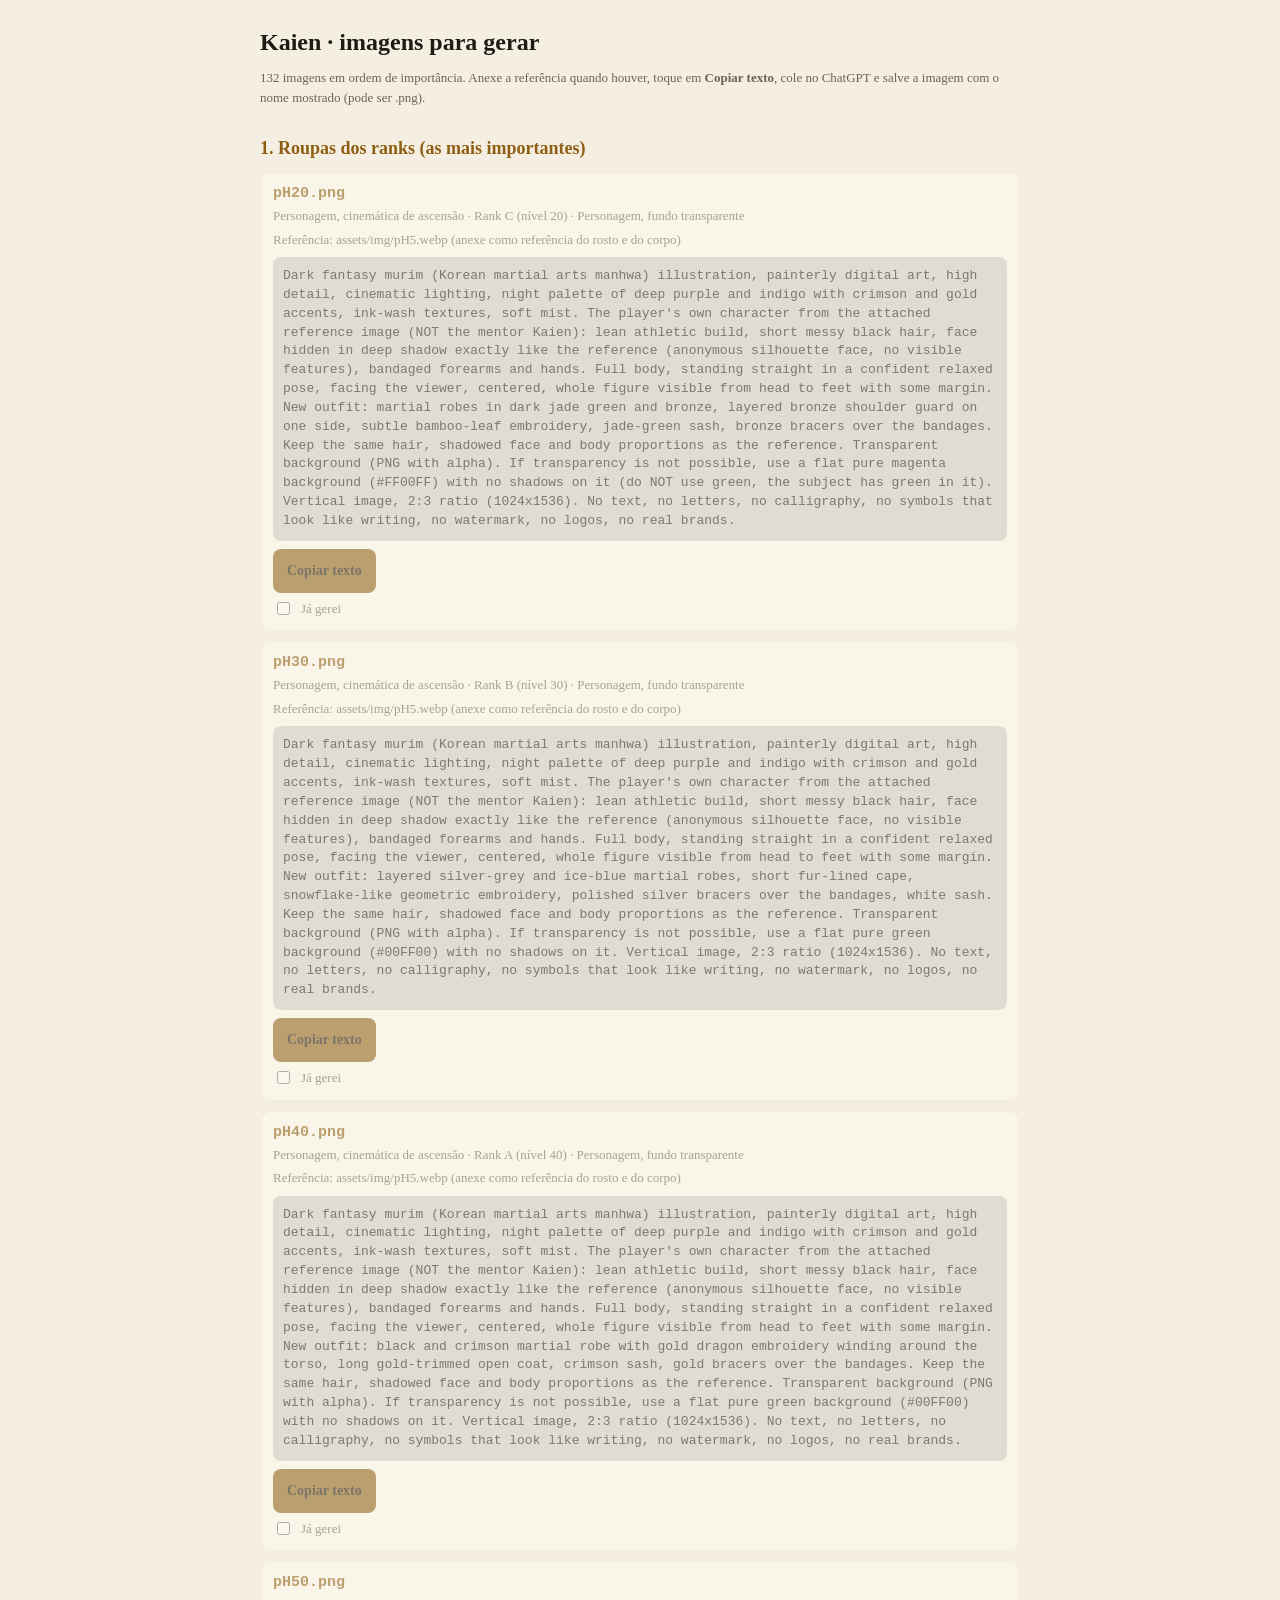
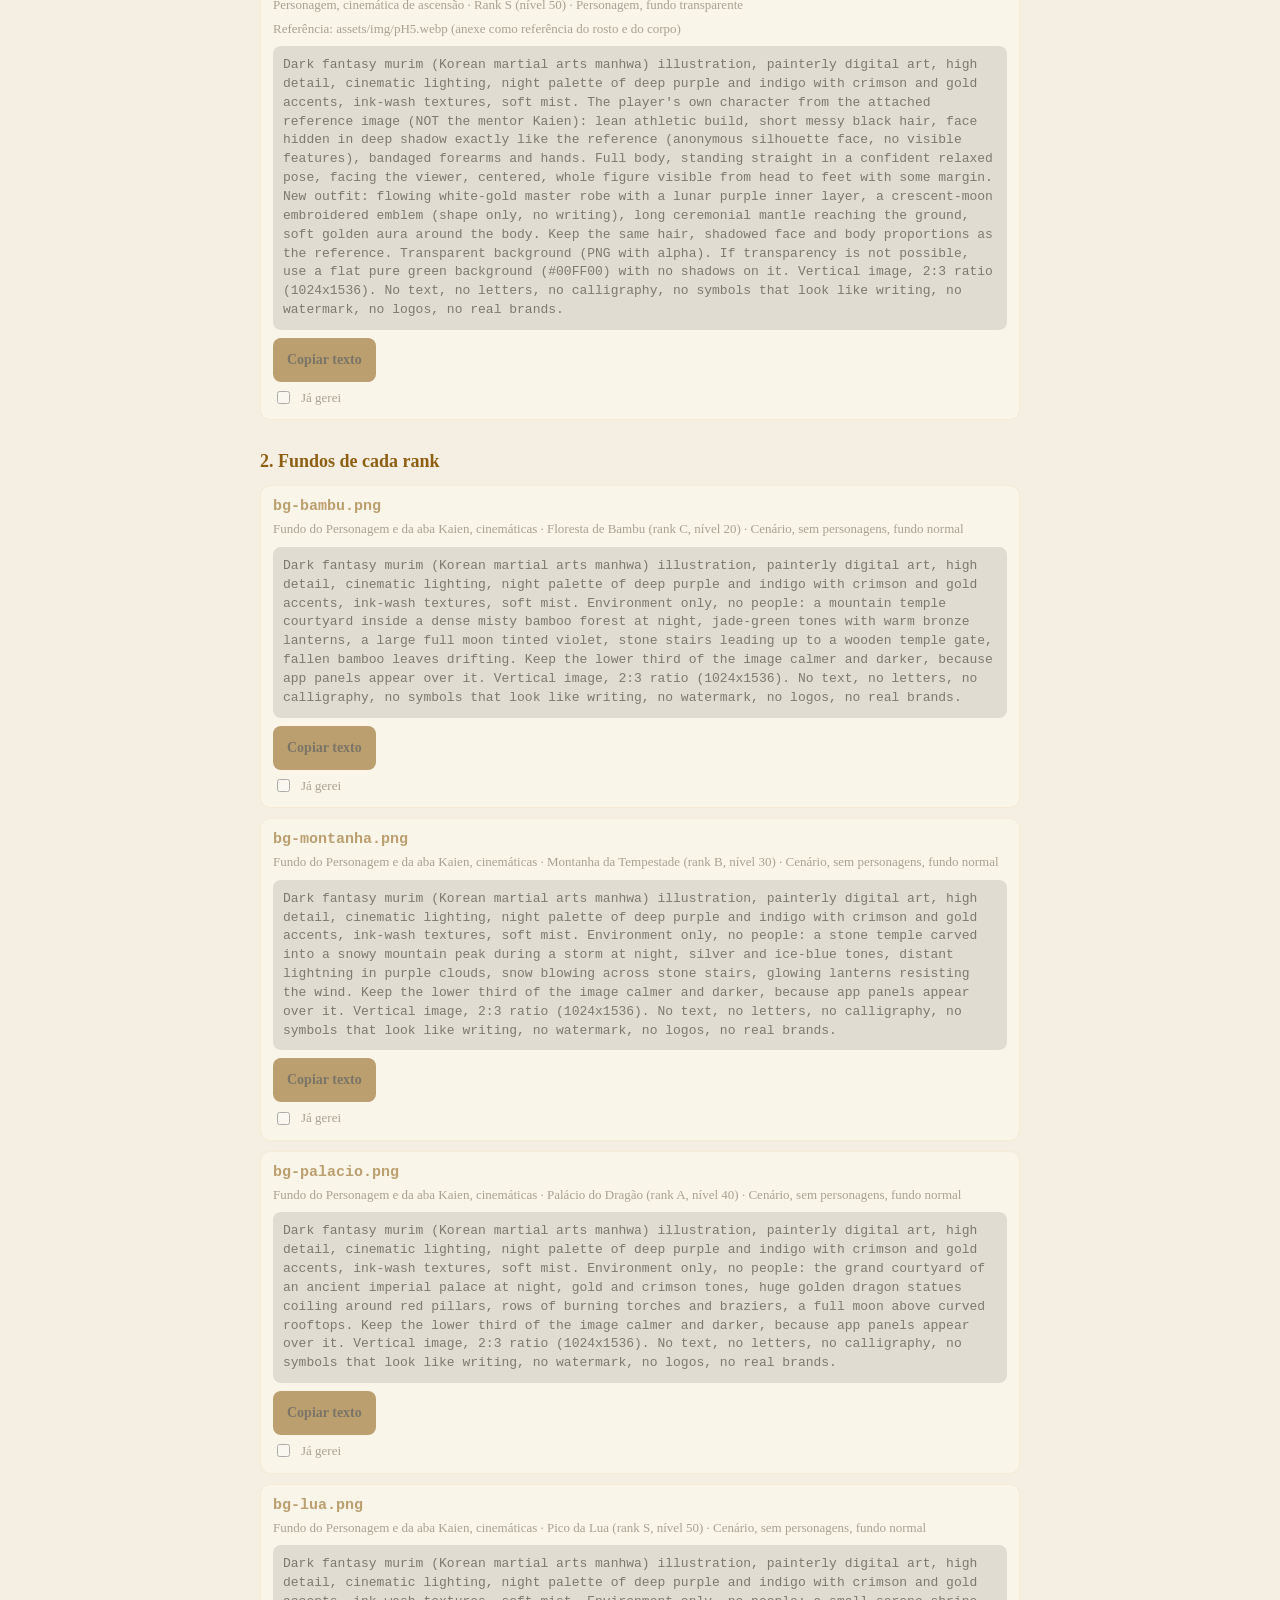
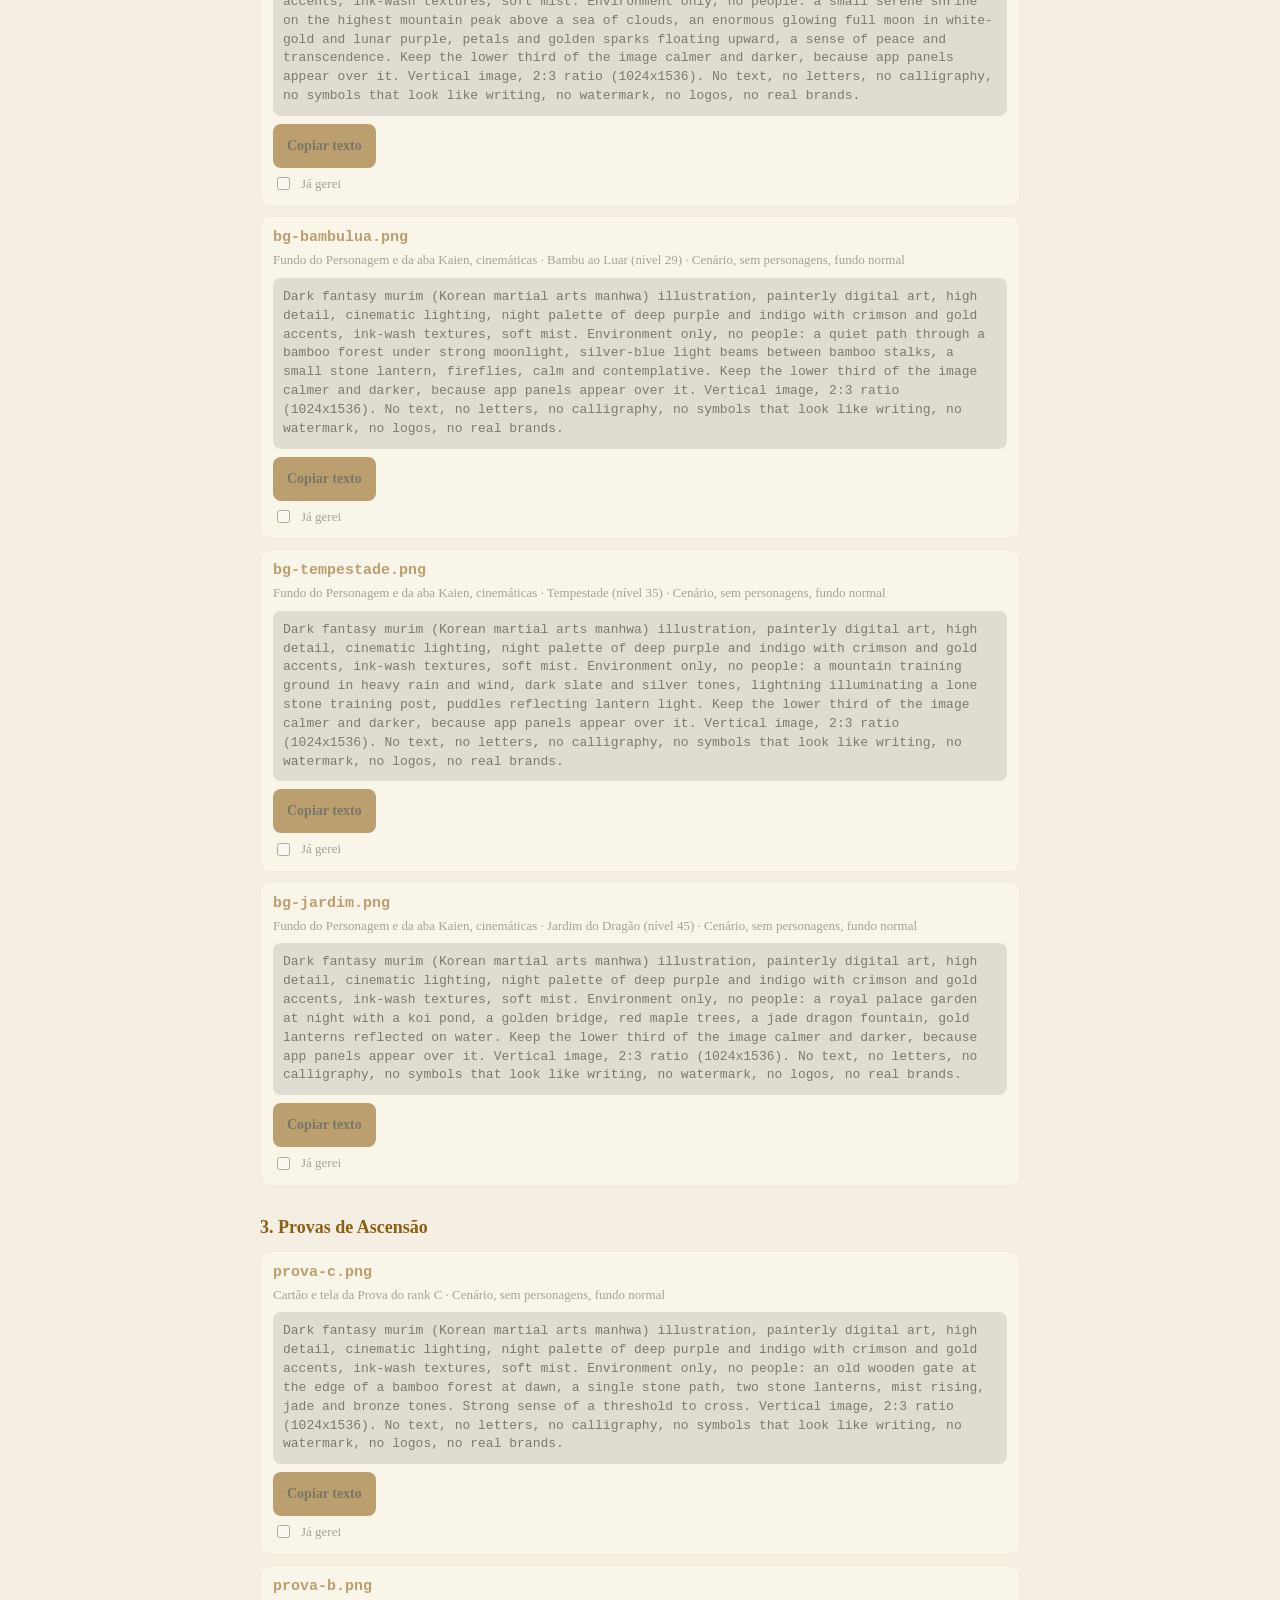
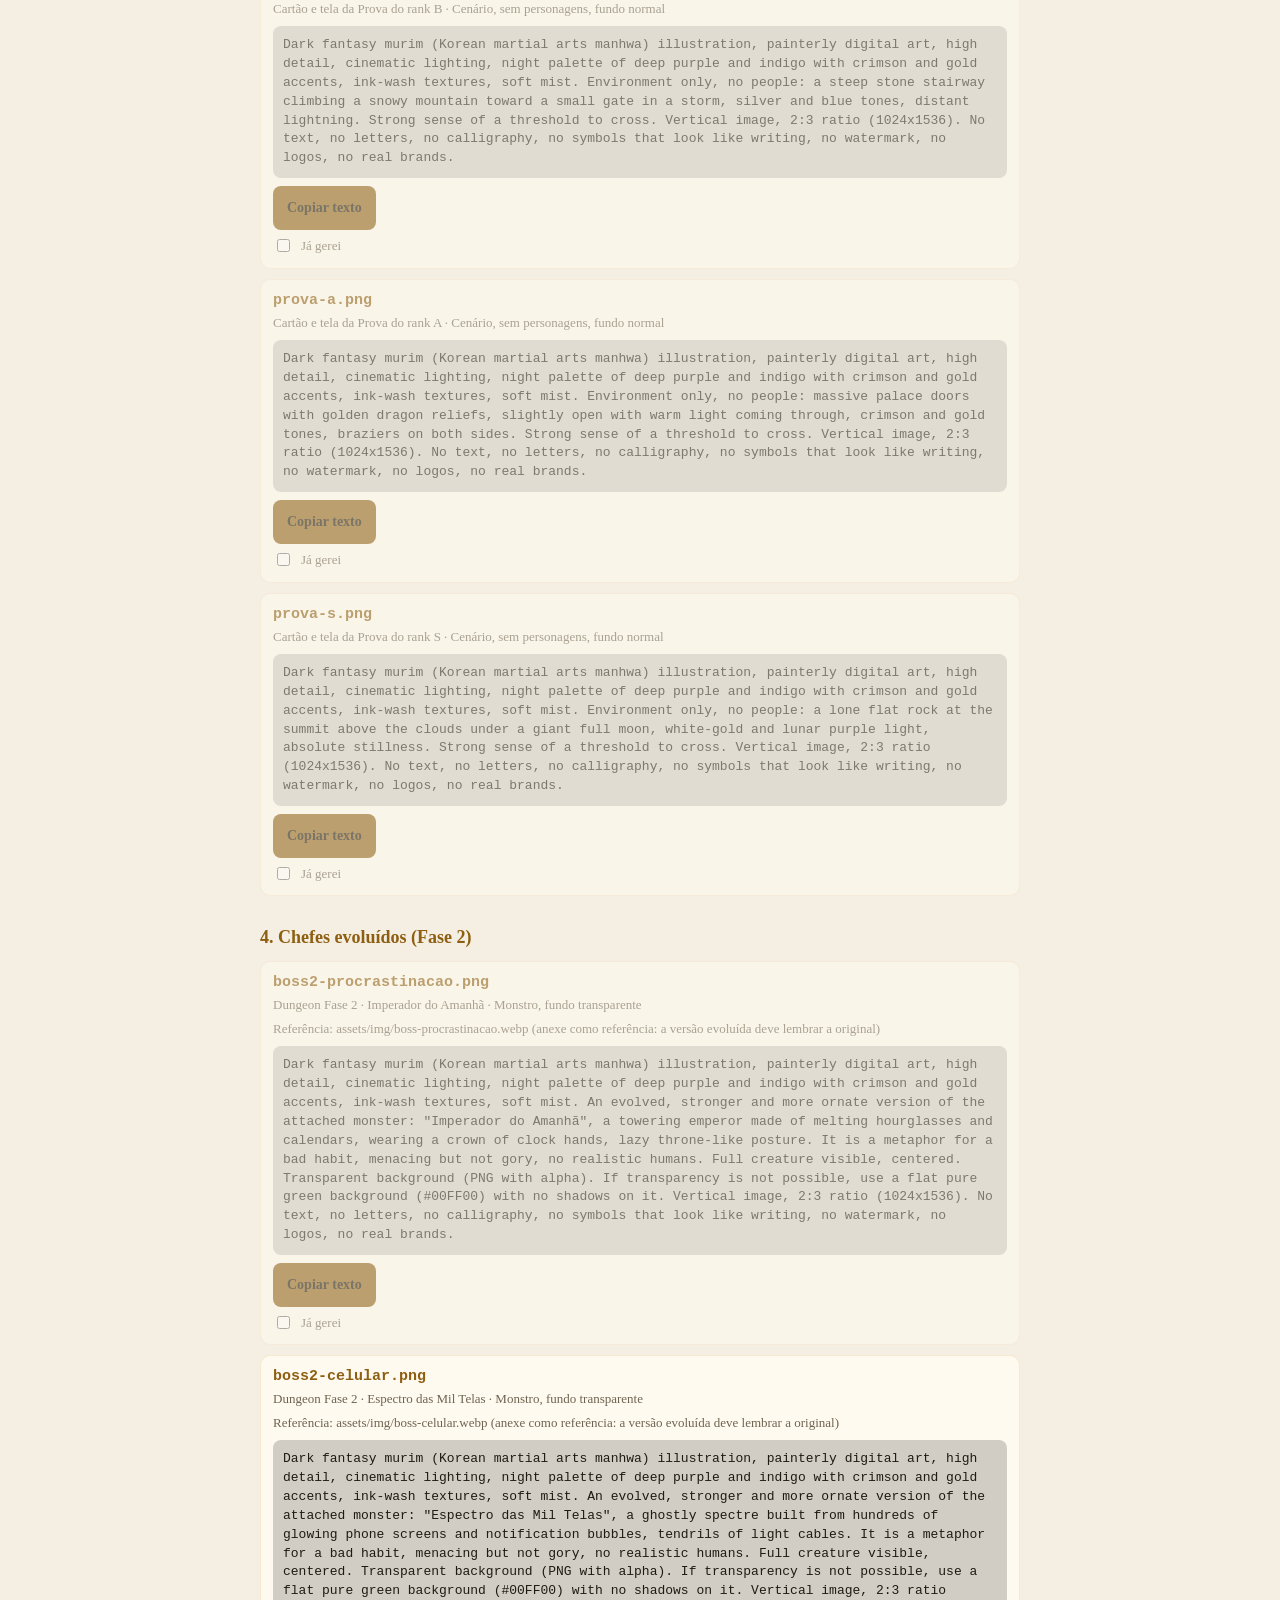
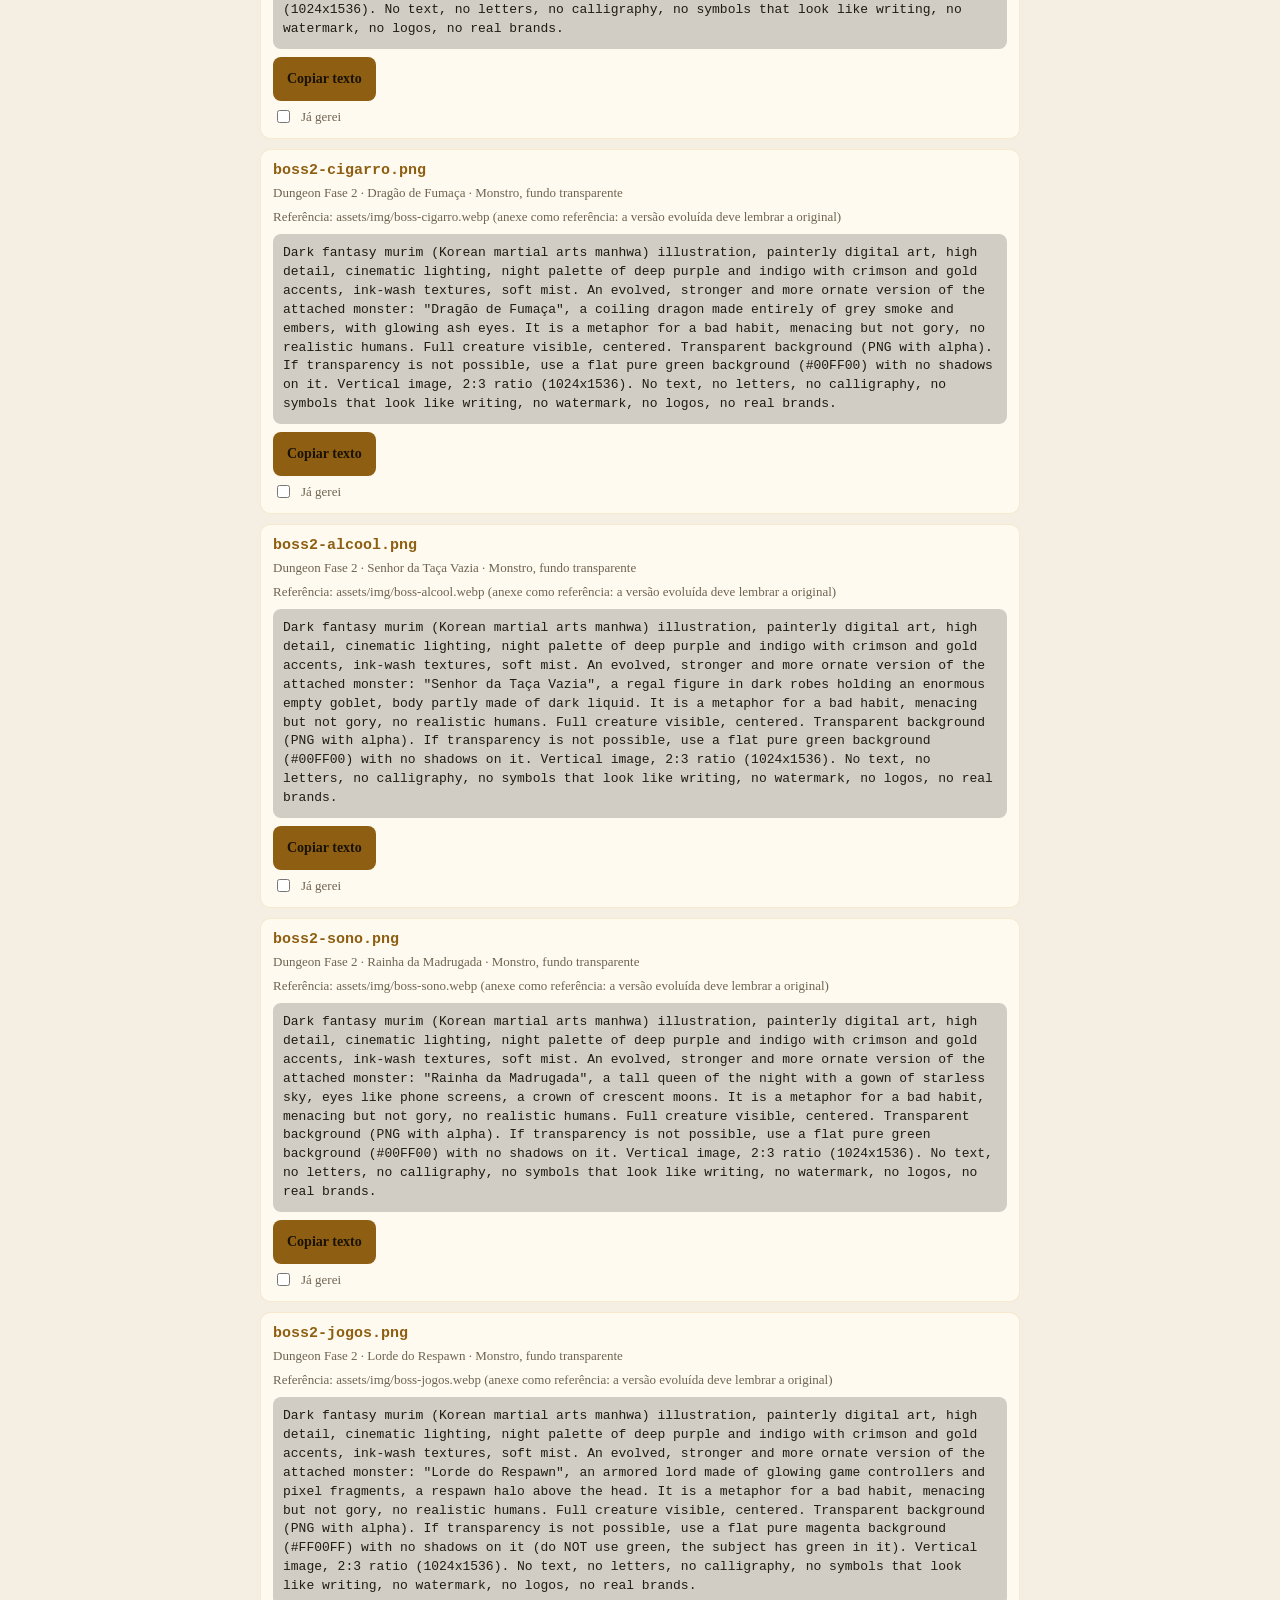
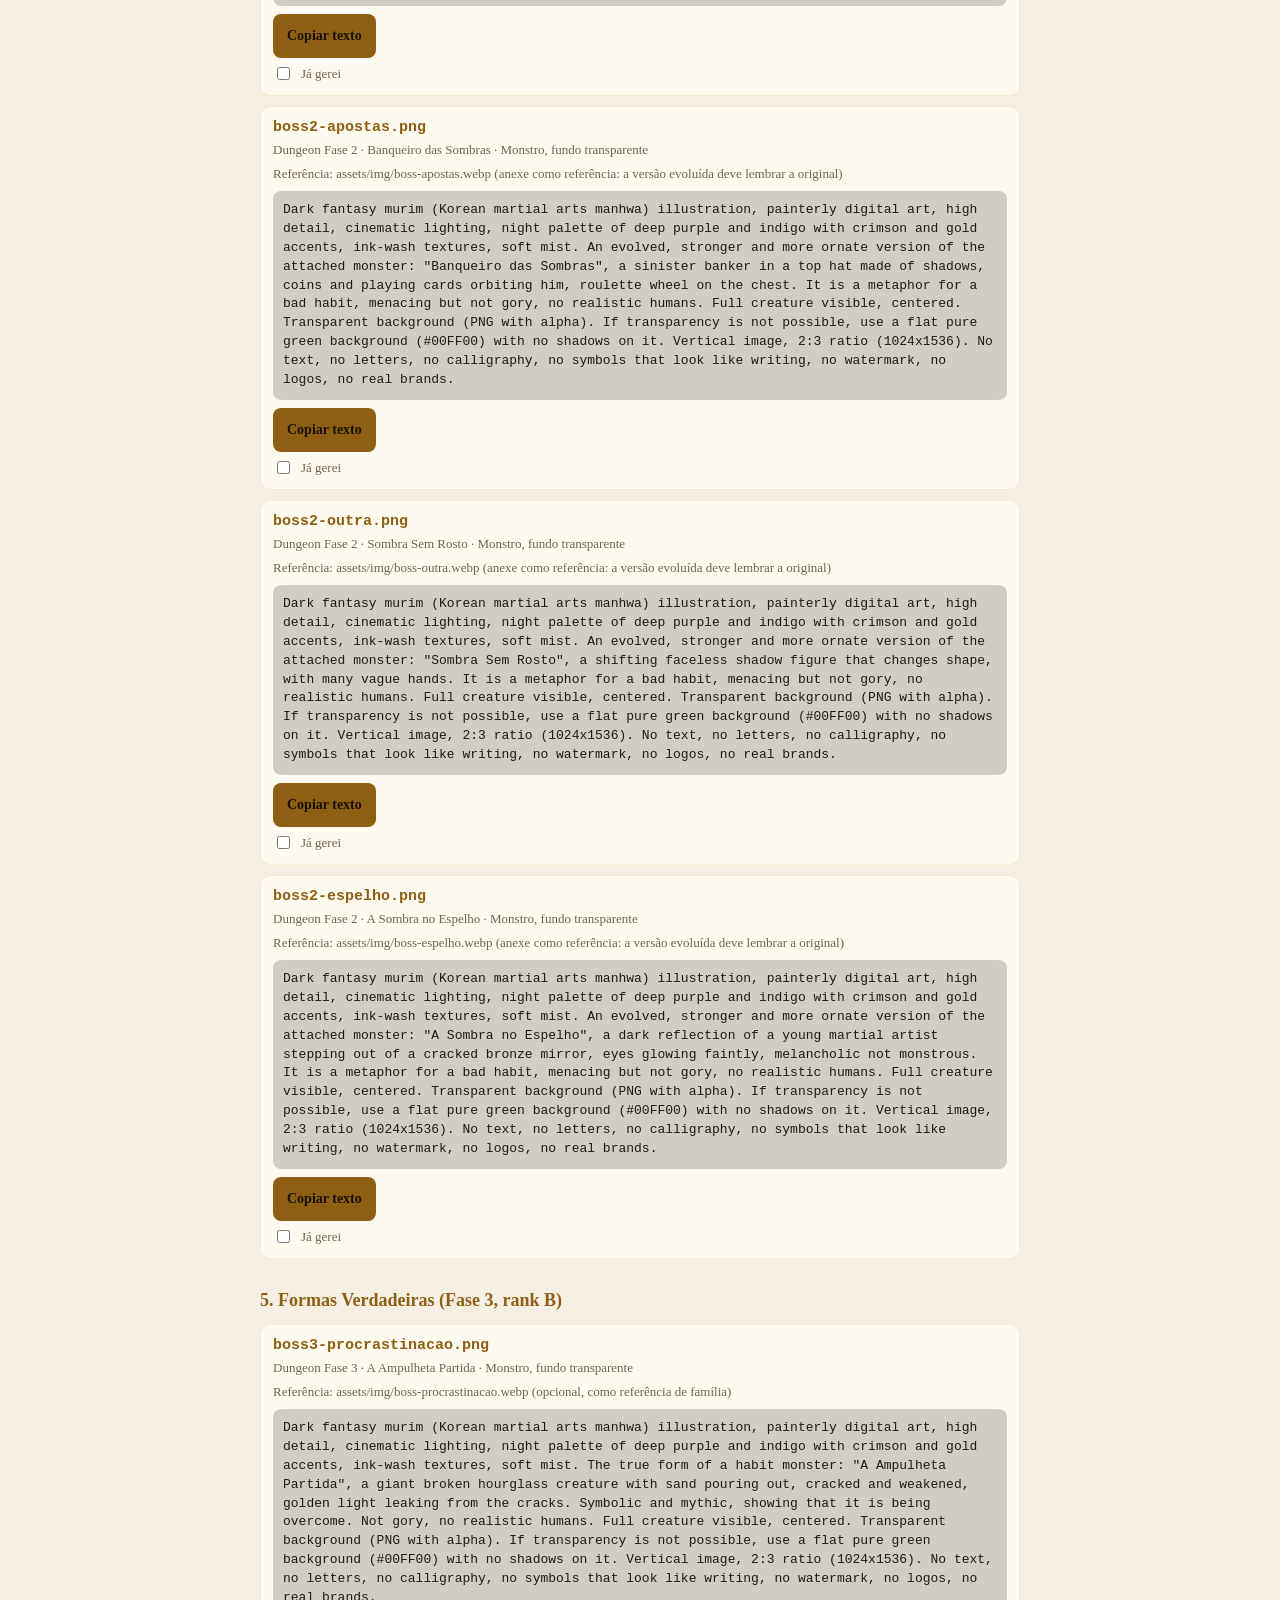
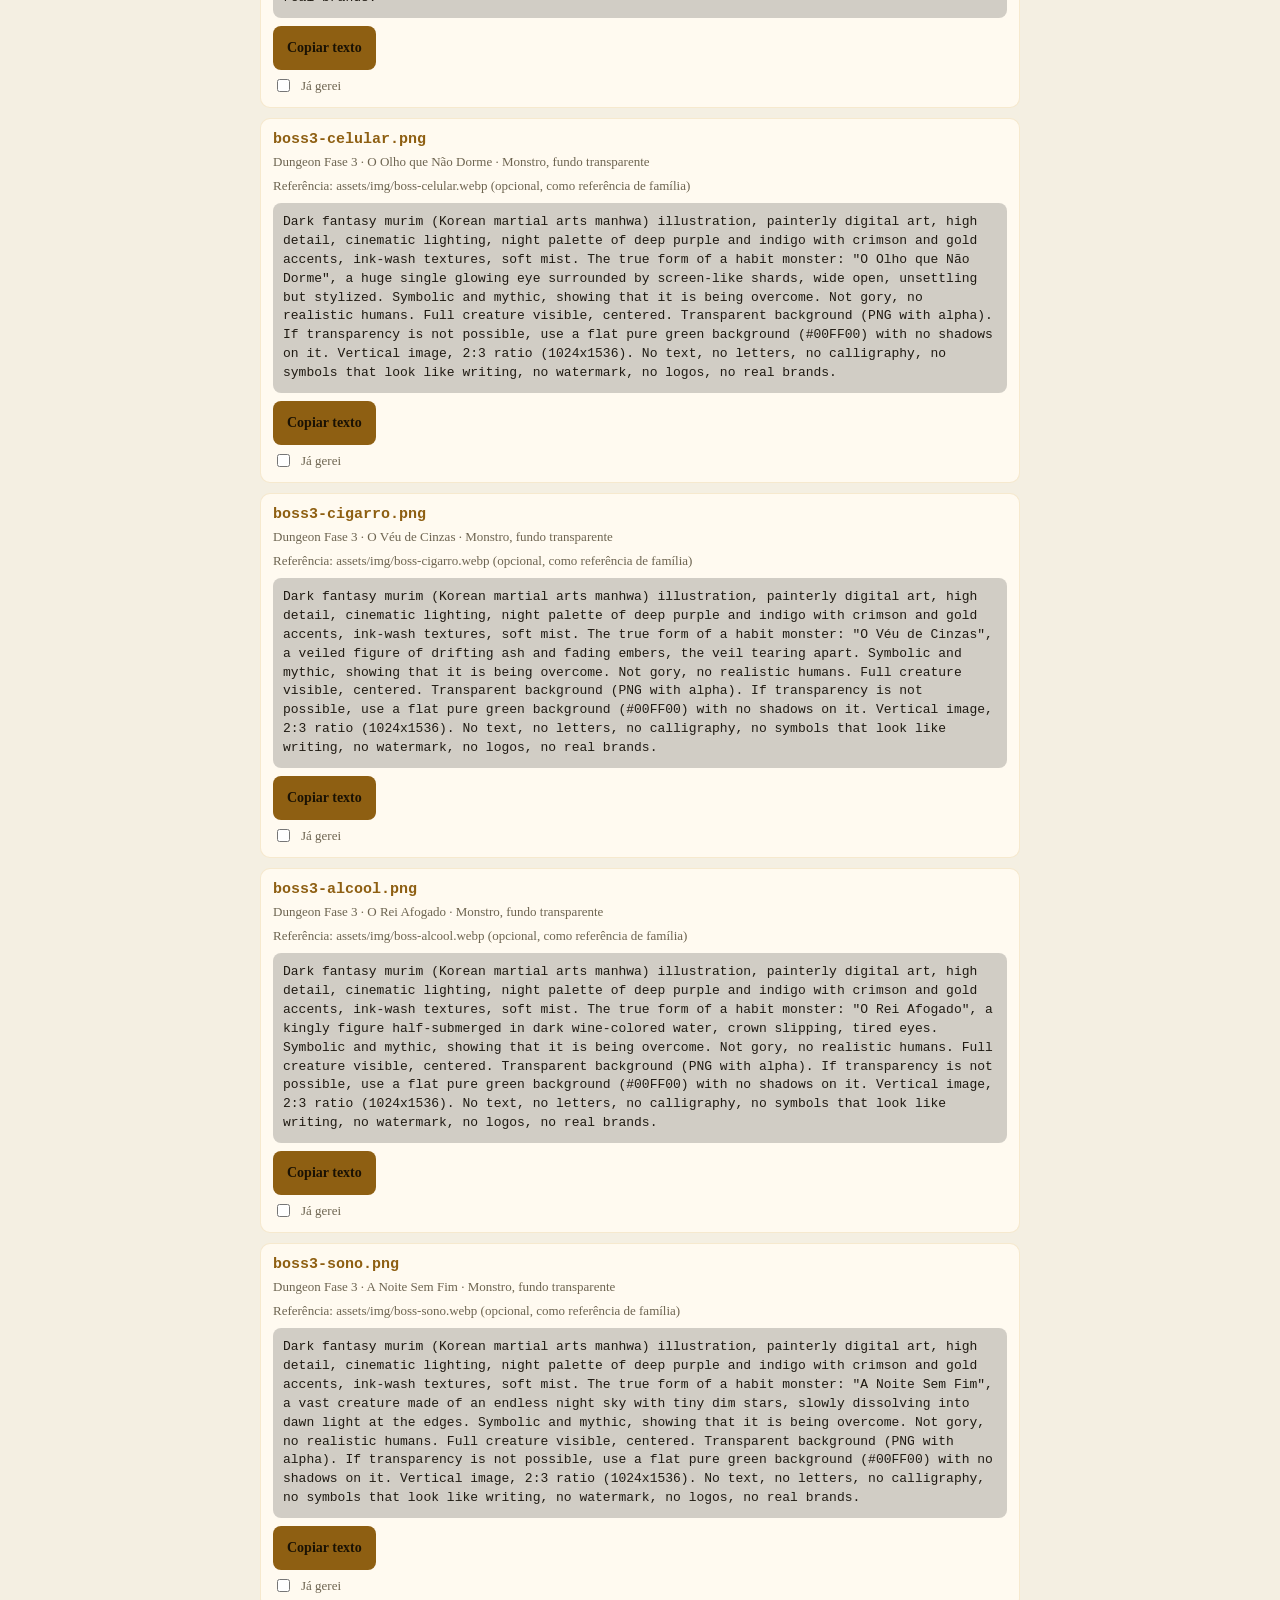
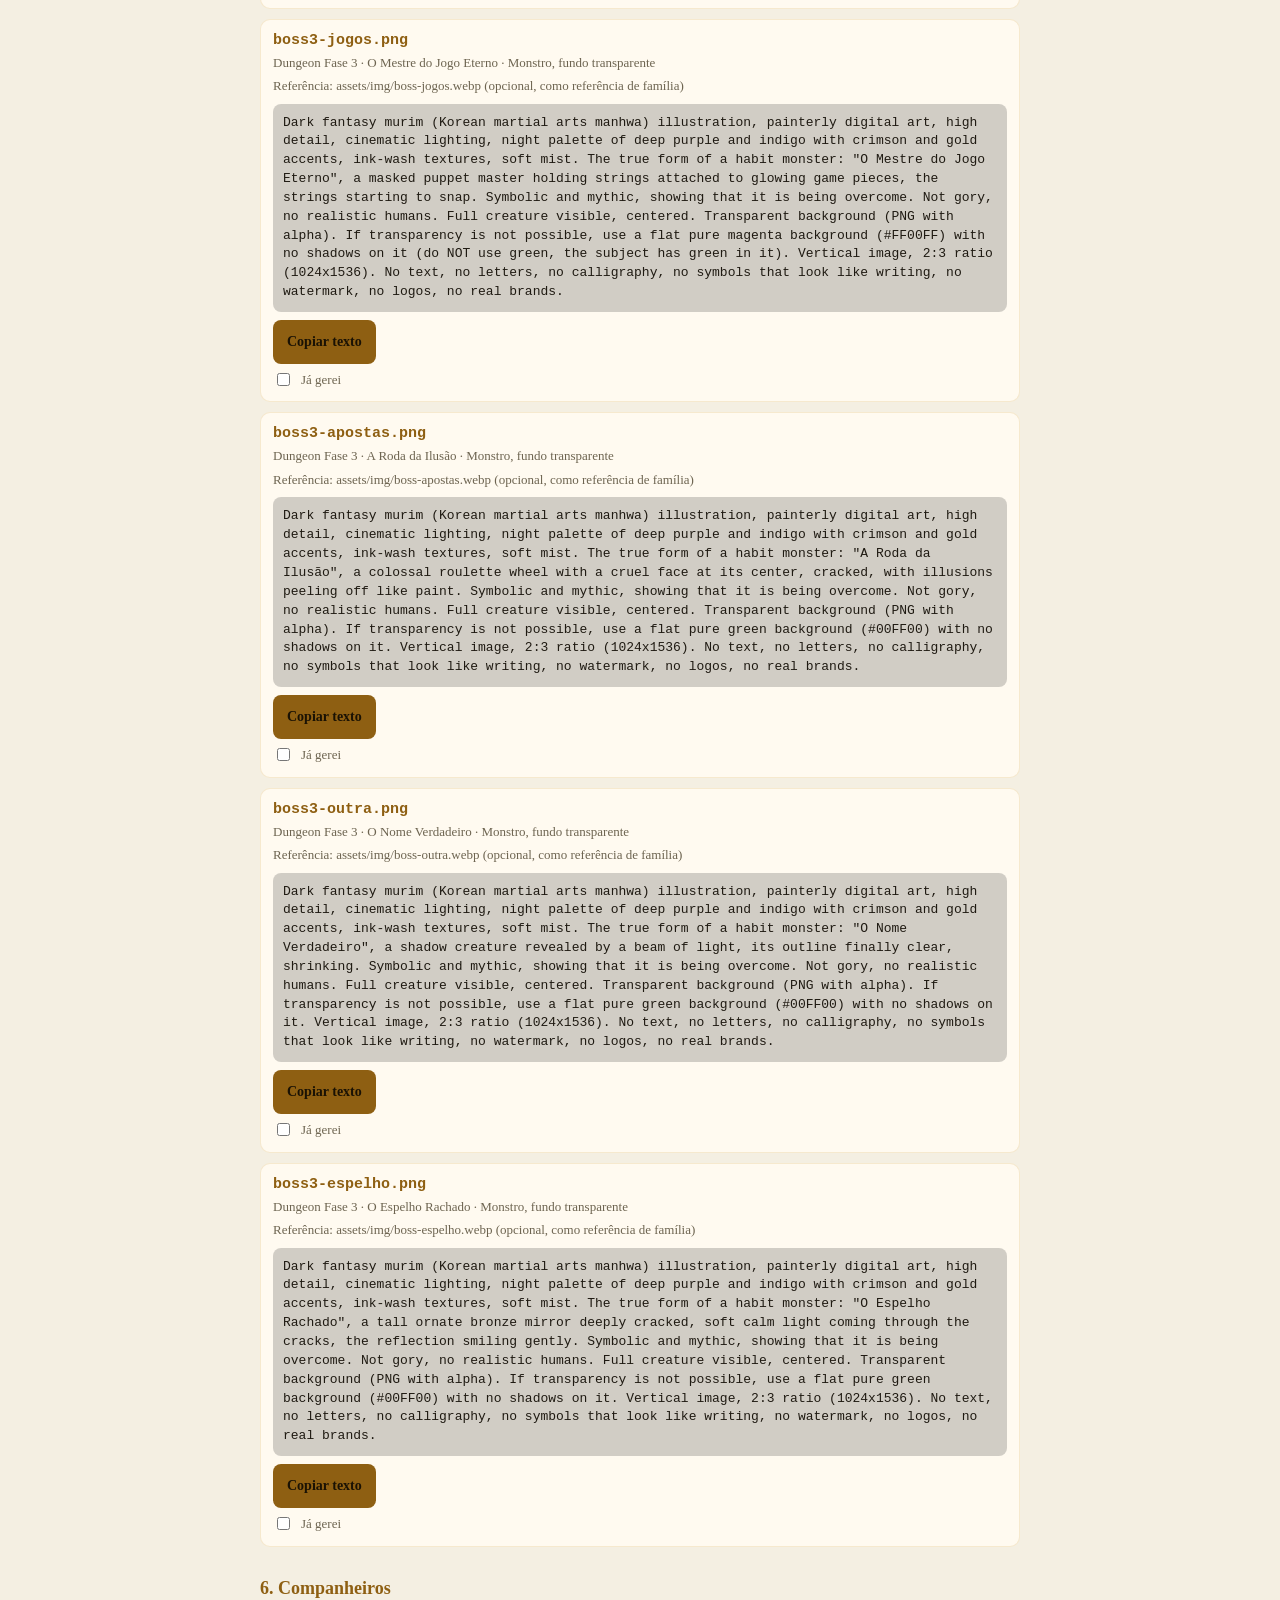
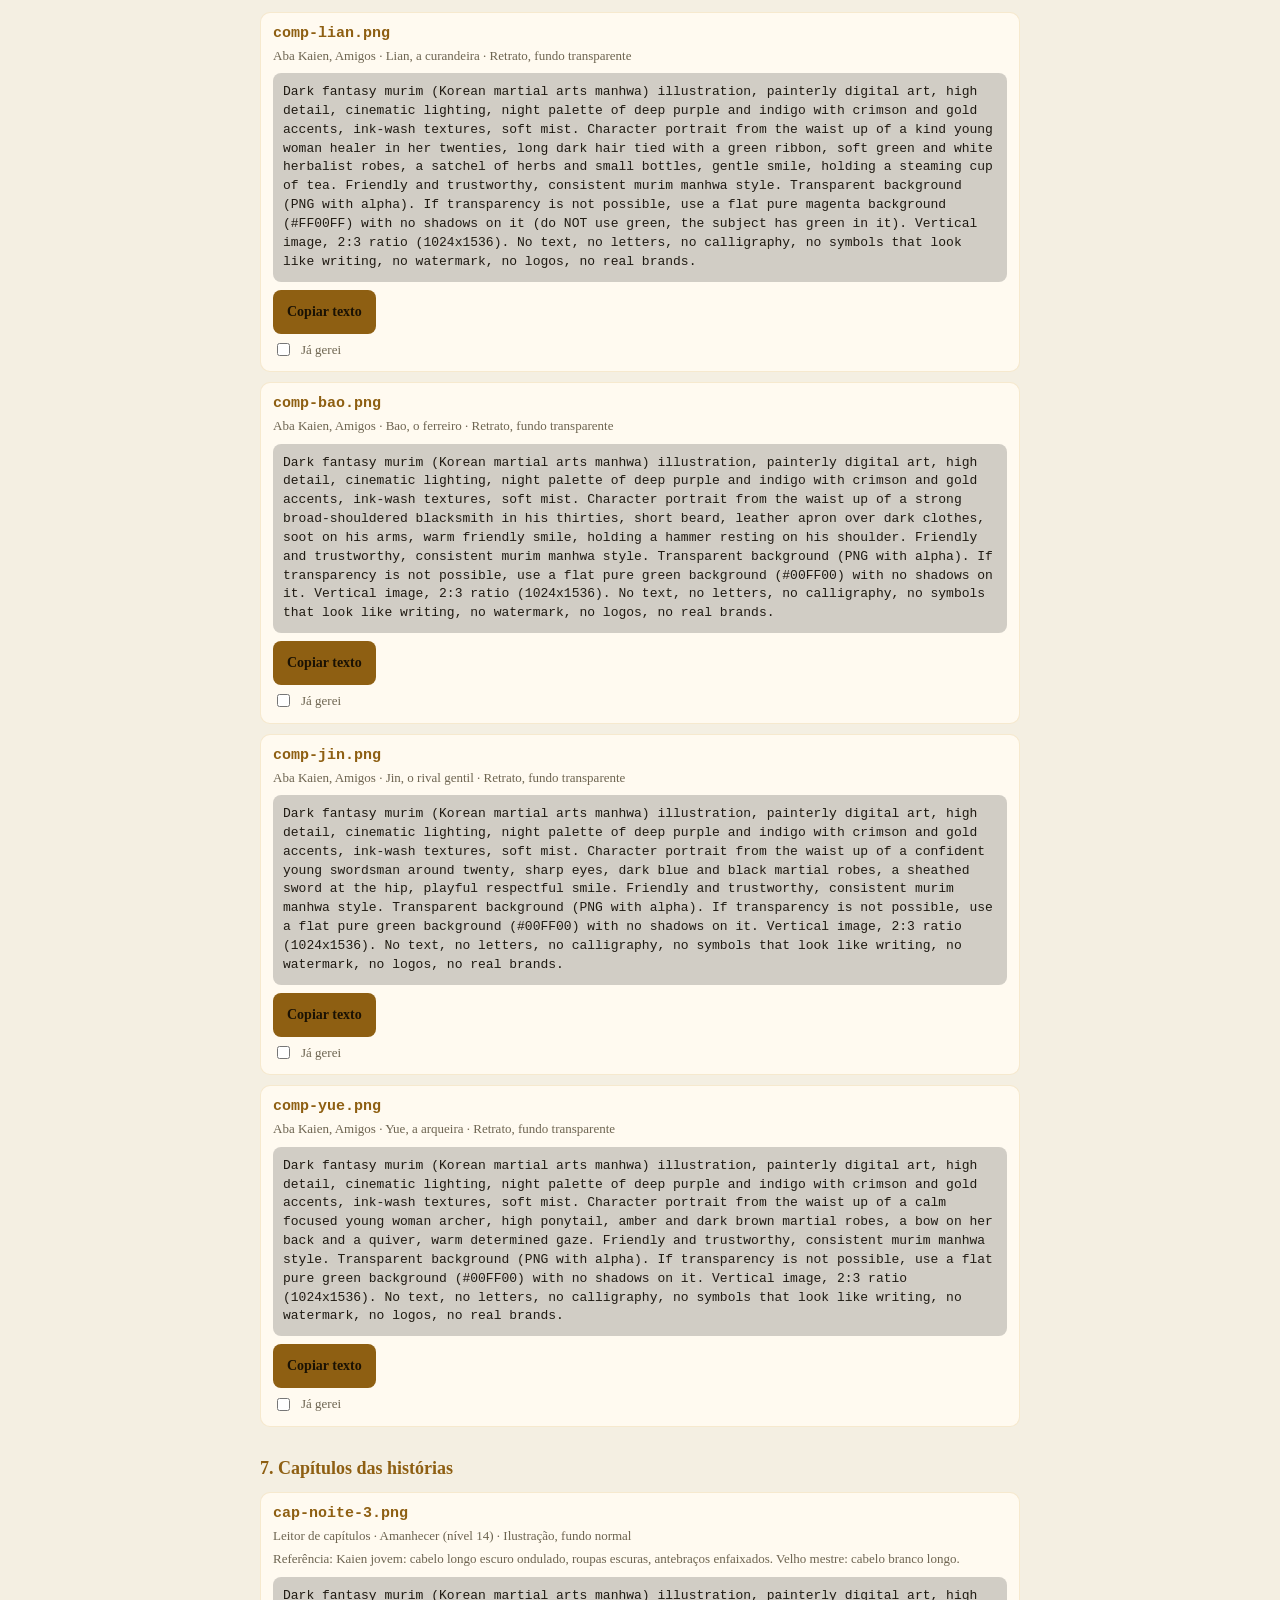
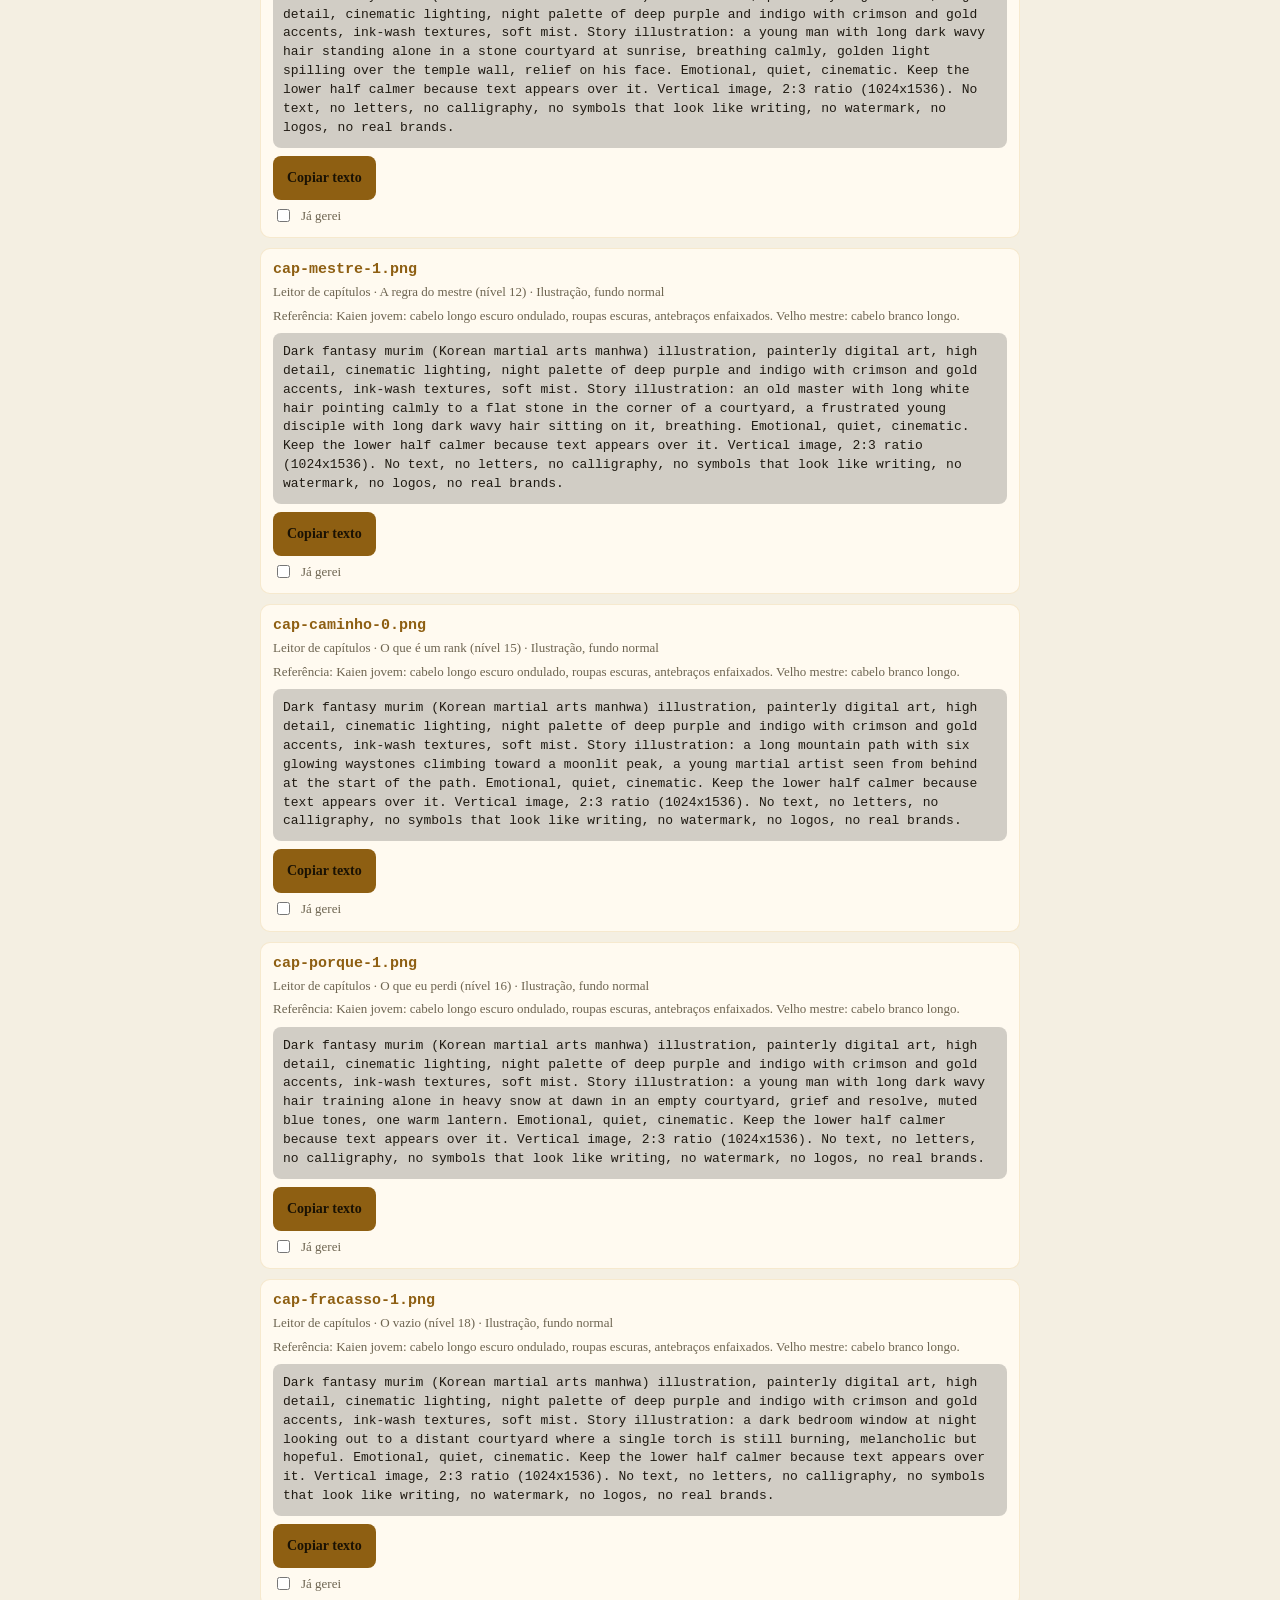
==== commit b83b75d9: "Arte no app: 4 roupas dos ranks, 7 fundos, 4 provas e o chefe evoluído da procrastinação; fundos, pe" ====
--- a/ARTE-PROMPTS.html
+++ b/ARTE-PROMPTS.html
@@ -7,7 +7,7 @@
 pre{white-space:pre-wrap;word-break:break-word;background:rgba(0,0,0,.18);padding:10px;border-radius:8px;font:13px/1.45 ui-monospace,monospace;margin:8px 0}
 button{background:var(--gold);color:#1a1204;border:0;border-radius:8px;padding:10px 14px;font:700 14px Georgia,serif;min-height:44px;cursor:pointer}button.c{background:#2f7a5a;color:#fff}
 label{display:flex;gap:8px;align-items:center;font-size:13px;color:var(--mut);margin-top:6px}</style></head><body><main>
-<h1>Kaien · imagens para gerar</h1><p class="m">132 imagens em ordem de importância. Anexe a referência quando houver, toque em <b>Copiar texto</b>, cole no ChatGPT e salve a imagem com o nome mostrado (pode ser .png).</p><h2>1. Roupas dos ranks (as mais importantes)</h2><div class="it" id="pH20"><div class="f">pH20.png</div><div class="m">Personagem, cinemática de ascensão · Rank C (nível 20) · Personagem, fundo transparente</div><div class="m">Referência: assets/img/pH5.webp (anexe como referência do rosto e do corpo)</div><pre>Dark fantasy murim (Korean martial arts manhwa) illustration, painterly digital art, high detail, cinematic lighting, night palette of deep purple and indigo with crimson and gold accents, ink-wash textures, soft mist. The player's own character from the attached reference image (NOT the mentor Kaien): lean athletic build, short messy black hair, face hidden in deep shadow exactly like the reference (anonymous silhouette face, no visible features), bandaged forearms and hands. Full body, standing straight in a confident relaxed pose, facing the viewer, centered, whole figure visible from head to feet with some margin. New outfit: martial robes in dark jade green and bronze, layered bronze shoulder guard on one side, subtle bamboo-leaf embroidery, jade-green sash, bronze bracers over the bandages. Keep the same hair, shadowed face and body proportions as the reference. Transparent background (PNG with alpha). If transparency is not possible, use a flat pure magenta background (#FF00FF) with no shadows on it (do NOT use green, the subject has green in it). Vertical image, 2:3 ratio (1024x1536). No text, no letters, no calligraphy, no symbols that look like writing, no watermark, no logos, no real brands.</pre><button onclick="cp(this)">Copiar texto</button><label><input type="checkbox" onchange="mk('pH20',this.checked)"> Já gerei</label></div><div class="it" id="pH30"><div class="f">pH30.png</div><div class="m">Personagem, cinemática de ascensão · Rank B (nível 30) · Personagem, fundo transparente</div><div class="m">Referência: assets/img/pH5.webp (anexe como referência do rosto e do corpo)</div><pre>Dark fantasy murim (Korean martial arts manhwa) illustration, painterly digital art, high detail, cinematic lighting, night palette of deep purple and indigo with crimson and gold accents, ink-wash textures, soft mist. The player's own character from the attached reference image (NOT the mentor Kaien): lean athletic build, short messy black hair, face hidden in deep shadow exactly like the reference (anonymous silhouette face, no visible features), bandaged forearms and hands. Full body, standing straight in a confident relaxed pose, facing the viewer, centered, whole figure visible from head to feet with some margin. New outfit: layered silver-grey and ice-blue martial robes, short fur-lined cape, snowflake-like geometric embroidery, polished silver bracers over the bandages, white sash. Keep the same hair, shadowed face and body proportions as the reference. Transparent background (PNG with alpha). If transparency is not possible, use a flat pure green background (#00FF00) with no shadows on it. Vertical image, 2:3 ratio (1024x1536). No text, no letters, no calligraphy, no symbols that look like writing, no watermark, no logos, no real brands.</pre><button onclick="cp(this)">Copiar texto</button><label><input type="checkbox" onchange="mk('pH30',this.checked)"> Já gerei</label></div><div class="it" id="pH40"><div class="f">pH40.png</div><div class="m">Personagem, cinemática de ascensão · Rank A (nível 40) · Personagem, fundo transparente</div><div class="m">Referência: assets/img/pH5.webp (anexe como referência do rosto e do corpo)</div><pre>Dark fantasy murim (Korean martial arts manhwa) illustration, painterly digital art, high detail, cinematic lighting, night palette of deep purple and indigo with crimson and gold accents, ink-wash textures, soft mist. The player's own character from the attached reference image (NOT the mentor Kaien): lean athletic build, short messy black hair, face hidden in deep shadow exactly like the reference (anonymous silhouette face, no visible features), bandaged forearms and hands. Full body, standing straight in a confident relaxed pose, facing the viewer, centered, whole figure visible from head to feet with some margin. New outfit: black and crimson martial robe with gold dragon embroidery winding around the torso, long gold-trimmed open coat, crimson sash, gold bracers over the bandages. Keep the same hair, shadowed face and body proportions as the reference. Transparent background (PNG with alpha). If transparency is not possible, use a flat pure green background (#00FF00) with no shadows on it. Vertical image, 2:3 ratio (1024x1536). No text, no letters, no calligraphy, no symbols that look like writing, no watermark, no logos, no real brands.</pre><button onclick="cp(this)">Copiar texto</button><label><input type="checkbox" onchange="mk('pH40',this.checked)"> Já gerei</label></div><div class="it" id="pH50"><div class="f">pH50.png</div><div class="m">Personagem, cinemática de ascensão · Rank S (nível 50) · Personagem, fundo transparente</div><div class="m">Referência: assets/img/pH5.webp (anexe como referência do rosto e do corpo)</div><pre>Dark fantasy murim (Korean martial arts manhwa) illustration, painterly digital art, high detail, cinematic lighting, night palette of deep purple and indigo with crimson and gold accents, ink-wash textures, soft mist. The player's own character from the attached reference image (NOT the mentor Kaien): lean athletic build, short messy black hair, face hidden in deep shadow exactly like the reference (anonymous silhouette face, no visible features), bandaged forearms and hands. Full body, standing straight in a confident relaxed pose, facing the viewer, centered, whole figure visible from head to feet with some margin. New outfit: flowing white-gold master robe with a lunar purple inner layer, a crescent-moon embroidered emblem (shape only, no writing), long ceremonial mantle reaching the ground, soft golden aura around the body. Keep the same hair, shadowed face and body proportions as the reference. Transparent background (PNG with alpha). If transparency is not possible, use a flat pure green background (#00FF00) with no shadows on it. Vertical image, 2:3 ratio (1024x1536). No text, no letters, no calligraphy, no symbols that look like writing, no watermark, no logos, no real brands.</pre><button onclick="cp(this)">Copiar texto</button><label><input type="checkbox" onchange="mk('pH50',this.checked)"> Já gerei</label></div><h2>2. Fundos de cada rank</h2><div class="it" id="bg-bambu"><div class="f">bg-bambu.png</div><div class="m">Fundo do Personagem e da aba Kaien, cinemáticas · Floresta de Bambu (rank C, nível 20) · Cenário, sem personagens, fundo normal</div><pre>Dark fantasy murim (Korean martial arts manhwa) illustration, painterly digital art, high detail, cinematic lighting, night palette of deep purple and indigo with crimson and gold accents, ink-wash textures, soft mist. Environment only, no people: a mountain temple courtyard inside a dense misty bamboo forest at night, jade-green tones with warm bronze lanterns, a large full moon tinted violet, stone stairs leading up to a wooden temple gate, fallen bamboo leaves drifting. Keep the lower third of the image calmer and darker, because app panels appear over it. Vertical image, 2:3 ratio (1024x1536). No text, no letters, no calligraphy, no symbols that look like writing, no watermark, no logos, no real brands.</pre><button onclick="cp(this)">Copiar texto</button><label><input type="checkbox" onchange="mk('bg-bambu',this.checked)"> Já gerei</label></div><div class="it" id="bg-montanha"><div class="f">bg-montanha.png</div><div class="m">Fundo do Personagem e da aba Kaien, cinemáticas · Montanha da Tempestade (rank B, nível 30) · Cenário, sem personagens, fundo normal</div><pre>Dark fantasy murim (Korean martial arts manhwa) illustration, painterly digital art, high detail, cinematic lighting, night palette of deep purple and indigo with crimson and gold accents, ink-wash textures, soft mist. Environment only, no people: a stone temple carved into a snowy mountain peak during a storm at night, silver and ice-blue tones, distant lightning in purple clouds, snow blowing across stone stairs, glowing lanterns resisting the wind. Keep the lower third of the image calmer and darker, because app panels appear over it. Vertical image, 2:3 ratio (1024x1536). No text, no letters, no calligraphy, no symbols that look like writing, no watermark, no logos, no real brands.</pre><button onclick="cp(this)">Copiar texto</button><label><input type="checkbox" onchange="mk('bg-montanha',this.checked)"> Já gerei</label></div><div class="it" id="bg-palacio"><div class="f">bg-palacio.png</div><div class="m">Fundo do Personagem e da aba Kaien, cinemáticas · Palácio do Dragão (rank A, nível 40) · Cenário, sem personagens, fundo normal</div><pre>Dark fantasy murim (Korean martial arts manhwa) illustration, painterly digital art, high detail, cinematic lighting, night palette of deep purple and indigo with crimson and gold accents, ink-wash textures, soft mist. Environment only, no people: the grand courtyard of an ancient imperial palace at night, gold and crimson tones, huge golden dragon statues coiling around red pillars, rows of burning torches and braziers, a full moon above curved rooftops. Keep the lower third of the image calmer and darker, because app panels appear over it. Vertical image, 2:3 ratio (1024x1536). No text, no letters, no calligraphy, no symbols that look like writing, no watermark, no logos, no real brands.</pre><button onclick="cp(this)">Copiar texto</button><label><input type="checkbox" onchange="mk('bg-palacio',this.checked)"> Já gerei</label></div><div class="it" id="bg-lua"><div class="f">bg-lua.png</div><div class="m">Fundo do Personagem e da aba Kaien, cinemáticas · Pico da Lua (rank S, nível 50) · Cenário, sem personagens, fundo normal</div><pre>Dark fantasy murim (Korean martial arts manhwa) illustration, painterly digital art, high detail, cinematic lighting, night palette of deep purple and indigo with crimson and gold accents, ink-wash textures, soft mist. Environment only, no people: a small serene shrine on the highest mountain peak above a sea of clouds, an enormous glowing full moon in white-gold and lunar purple, petals and golden sparks floating upward, a sense of peace and transcendence. Keep the lower third of the image calmer and darker, because app panels appear over it. Vertical image, 2:3 ratio (1024x1536). No text, no letters, no calligraphy, no symbols that look like writing, no watermark, no logos, no real brands.</pre><button onclick="cp(this)">Copiar texto</button><label><input type="checkbox" onchange="mk('bg-lua',this.checked)"> Já gerei</label></div><div class="it" id="bg-bambulua"><div class="f">bg-bambulua.png</div><div class="m">Fundo do Personagem e da aba Kaien, cinemáticas · Bambu ao Luar (nível 29) · Cenário, sem personagens, fundo normal</div><pre>Dark fantasy murim (Korean martial arts manhwa) illustration, painterly digital art, high detail, cinematic lighting, night palette of deep purple and indigo with crimson and gold accents, ink-wash textures, soft mist. Environment only, no people: a quiet path through a bamboo forest under strong moonlight, silver-blue light beams between bamboo stalks, a small stone lantern, fireflies, calm and contemplative. Keep the lower third of the image calmer and darker, because app panels appear over it. Vertical image, 2:3 ratio (1024x1536). No text, no letters, no calligraphy, no symbols that look like writing, no watermark, no logos, no real brands.</pre><button onclick="cp(this)">Copiar texto</button><label><input type="checkbox" onchange="mk('bg-bambulua',this.checked)"> Já gerei</label></div><div class="it" id="bg-tempestade"><div class="f">bg-tempestade.png</div><div class="m">Fundo do Personagem e da aba Kaien, cinemáticas · Tempestade (nível 35) · Cenário, sem personagens, fundo normal</div><pre>Dark fantasy murim (Korean martial arts manhwa) illustration, painterly digital art, high detail, cinematic lighting, night palette of deep purple and indigo with crimson and gold accents, ink-wash textures, soft mist. Environment only, no people: a mountain training ground in heavy rain and wind, dark slate and silver tones, lightning illuminating a lone stone training post, puddles reflecting lantern light. Keep the lower third of the image calmer and darker, because app panels appear over it. Vertical image, 2:3 ratio (1024x1536). No text, no letters, no calligraphy, no symbols that look like writing, no watermark, no logos, no real brands.</pre><button onclick="cp(this)">Copiar texto</button><label><input type="checkbox" onchange="mk('bg-tempestade',this.checked)"> Já gerei</label></div><div class="it" id="bg-jardim"><div class="f">bg-jardim.png</div><div class="m">Fundo do Personagem e da aba Kaien, cinemáticas · Jardim do Dragão (nível 45) · Cenário, sem personagens, fundo normal</div><pre>Dark fantasy murim (Korean martial arts manhwa) illustration, painterly digital art, high detail, cinematic lighting, night palette of deep purple and indigo with crimson and gold accents, ink-wash textures, soft mist. Environment only, no people: a royal palace garden at night with a koi pond, a golden bridge, red maple trees, a jade dragon fountain, gold lanterns reflected on water. Keep the lower third of the image calmer and darker, because app panels appear over it. Vertical image, 2:3 ratio (1024x1536). No text, no letters, no calligraphy, no symbols that look like writing, no watermark, no logos, no real brands.</pre><button onclick="cp(this)">Copiar texto</button><label><input type="checkbox" onchange="mk('bg-jardim',this.checked)"> Já gerei</label></div><h2>3. Provas de Ascensão</h2><div class="it" id="prova-c"><div class="f">prova-c.png</div><div class="m">Cartão e tela da Prova do rank C · Cenário, sem personagens, fundo normal</div><pre>Dark fantasy murim (Korean martial arts manhwa) illustration, painterly digital art, high detail, cinematic lighting, night palette of deep purple and indigo with crimson and gold accents, ink-wash textures, soft mist. Environment only, no people: an old wooden gate at the edge of a bamboo forest at dawn, a single stone path, two stone lanterns, mist rising, jade and bronze tones. Strong sense of a threshold to cross. Vertical image, 2:3 ratio (1024x1536). No text, no letters, no calligraphy, no symbols that look like writing, no watermark, no logos, no real brands.</pre><button onclick="cp(this)">Copiar texto</button><label><input type="checkbox" onchange="mk('prova-c',this.checked)"> Já gerei</label></div><div class="it" id="prova-b"><div class="f">prova-b.png</div><div class="m">Cartão e tela da Prova do rank B · Cenário, sem personagens, fundo normal</div><pre>Dark fantasy murim (Korean martial arts manhwa) illustration, painterly digital art, high detail, cinematic lighting, night palette of deep purple and indigo with crimson and gold accents, ink-wash textures, soft mist. Environment only, no people: a steep stone stairway climbing a snowy mountain toward a small gate in a storm, silver and blue tones, distant lightning. Strong sense of a threshold to cross. Vertical image, 2:3 ratio (1024x1536). No text, no letters, no calligraphy, no symbols that look like writing, no watermark, no logos, no real brands.</pre><button onclick="cp(this)">Copiar texto</button><label><input type="checkbox" onchange="mk('prova-b',this.checked)"> Já gerei</label></div><div class="it" id="prova-a"><div class="f">prova-a.png</div><div class="m">Cartão e tela da Prova do rank A · Cenário, sem personagens, fundo normal</div><pre>Dark fantasy murim (Korean martial arts manhwa) illustration, painterly digital art, high detail, cinematic lighting, night palette of deep purple and indigo with crimson and gold accents, ink-wash textures, soft mist. Environment only, no people: massive palace doors with golden dragon reliefs, slightly open with warm light coming through, crimson and gold tones, braziers on both sides. Strong sense of a threshold to cross. Vertical image, 2:3 ratio (1024x1536). No text, no letters, no calligraphy, no symbols that look like writing, no watermark, no logos, no real brands.</pre><button onclick="cp(this)">Copiar texto</button><label><input type="checkbox" onchange="mk('prova-a',this.checked)"> Já gerei</label></div><div class="it" id="prova-s"><div class="f">prova-s.png</div><div class="m">Cartão e tela da Prova do rank S · Cenário, sem personagens, fundo normal</div><pre>Dark fantasy murim (Korean martial arts manhwa) illustration, painterly digital art, high detail, cinematic lighting, night palette of deep purple and indigo with crimson and gold accents, ink-wash textures, soft mist. Environment only, no people: a lone flat rock at the summit above the clouds under a giant full moon, white-gold and lunar purple light, absolute stillness. Strong sense of a threshold to cross. Vertical image, 2:3 ratio (1024x1536). No text, no letters, no calligraphy, no symbols that look like writing, no watermark, no logos, no real brands.</pre><button onclick="cp(this)">Copiar texto</button><label><input type="checkbox" onchange="mk('prova-s',this.checked)"> Já gerei</label></div><h2>4. Chefes evoluídos (Fase 2)</h2><div class="it" id="boss2-procrastinacao"><div class="f">boss2-procrastinacao.png</div><div class="m">Dungeon Fase 2 · Imperador do Amanhã · Monstro, fundo transparente</div><div class="m">Referência: assets/img/boss-procrastinacao.webp (anexe como referência: a versão evoluída deve lembrar a original)</div><pre>Dark fantasy murim (Korean martial arts manhwa) illustration, painterly digital art, high detail, cinematic lighting, night palette of deep purple and indigo with crimson and gold accents, ink-wash textures, soft mist. An evolved, stronger and more ornate version of the attached monster: &quot;Imperador do Amanhã&quot;, a towering emperor made of melting hourglasses and calendars, wearing a crown of clock hands, lazy throne-like posture. It is a metaphor for a bad habit, menacing but not gory, no realistic humans. Full creature visible, centered. Transparent background (PNG with alpha). If transparency is not possible, use a flat pure green background (#00FF00) with no shadows on it. Vertical image, 2:3 ratio (1024x1536). No text, no letters, no calligraphy, no symbols that look like writing, no watermark, no logos, no real brands.</pre><button onclick="cp(this)">Copiar texto</button><label><input type="checkbox" onchange="mk('boss2-procrastinacao',this.checked)"> Já gerei</label></div><div class="it" id="boss2-celular"><div class="f">boss2-celular.png</div><div class="m">Dungeon Fase 2 · Espectro das Mil Telas · Monstro, fundo transparente</div><div class="m">Referência: assets/img/boss-celular.webp (anexe como referência: a versão evoluída deve lembrar a original)</div><pre>Dark fantasy murim (Korean martial arts manhwa) illustration, painterly digital art, high detail, cinematic lighting, night palette of deep purple and indigo with crimson and gold accents, ink-wash textures, soft mist. An evolved, stronger and more ornate version of the attached monster: &quot;Espectro das Mil Telas&quot;, a ghostly spectre built from hundreds of glowing phone screens and notification bubbles, tendrils of light cables. It is a metaphor for a bad habit, menacing but not gory, no realistic humans. Full creature visible, centered. Transparent background (PNG with alpha). If transparency is not possible, use a flat pure green background (#00FF00) with no shadows on it. Vertical image, 2:3 ratio (1024x1536). No text, no letters, no calligraphy, no symbols that look like writing, no watermark, no logos, no real brands.</pre><button onclick="cp(this)">Copiar texto</button><label><input type="checkbox" onchange="mk('boss2-celular',this.checked)"> Já gerei</label></div><div class="it" id="boss2-cigarro"><div class="f">boss2-cigarro.png</div><div class="m">Dungeon Fase 2 · Dragão de Fumaça · Monstro, fundo transparente</div><div class="m">Referência: assets/img/boss-cigarro.webp (anexe como referência: a versão evoluída deve lembrar a original)</div><pre>Dark fantasy murim (Korean martial arts manhwa) illustration, painterly digital art, high detail, cinematic lighting, night palette of deep purple and indigo with crimson and gold accents, ink-wash textures, soft mist. An evolved, stronger and more ornate version of the attached monster: &quot;Dragão de Fumaça&quot;, a coiling dragon made entirely of grey smoke and embers, with glowing ash eyes. It is a metaphor for a bad habit, menacing but not gory, no realistic humans. Full creature visible, centered. Transparent background (PNG with alpha). If transparency is not possible, use a flat pure green background (#00FF00) with no shadows on it. Vertical image, 2:3 ratio (1024x1536). No text, no letters, no calligraphy, no symbols that look like writing, no watermark, no logos, no real brands.</pre><button onclick="cp(this)">Copiar texto</button><label><input type="checkbox" onchange="mk('boss2-cigarro',this.checked)"> Já gerei</label></div><div class="it" id="boss2-alcool"><div class="f">boss2-alcool.png</div><div class="m">Dungeon Fase 2 · Senhor da Taça Vazia · Monstro, fundo transparente</div><div class="m">Referência: assets/img/boss-alcool.webp (anexe como referência: a versão evoluída deve lembrar a original)</div><pre>Dark fantasy murim (Korean martial arts manhwa) illustration, painterly digital art, high detail, cinematic lighting, night palette of deep purple and indigo with crimson and gold accents, ink-wash textures, soft mist. An evolved, stronger and more ornate version of the attached monster: &quot;Senhor da Taça Vazia&quot;, a regal figure in dark robes holding an enormous empty goblet, body partly made of dark liquid. It is a metaphor for a bad habit, menacing but not gory, no realistic humans. Full creature visible, centered. Transparent background (PNG with alpha). If transparency is not possible, use a flat pure green background (#00FF00) with no shadows on it. Vertical image, 2:3 ratio (1024x1536). No text, no letters, no calligraphy, no symbols that look like writing, no watermark, no logos, no real brands.</pre><button onclick="cp(this)">Copiar texto</button><label><input type="checkbox" onchange="mk('boss2-alcool',this.checked)"> Já gerei</label></div><div class="it" id="boss2-sono"><div class="f">boss2-sono.png</div><div class="m">Dungeon Fase 2 · Rainha da Madrugada · Monstro, fundo transparente</div><div class="m">Referência: assets/img/boss-sono.webp (anexe como referência: a versão evoluída deve lembrar a original)</div><pre>Dark fantasy murim (Korean martial arts manhwa) illustration, painterly digital art, high detail, cinematic lighting, night palette of deep purple and indigo with crimson and gold accents, ink-wash textures, soft mist. An evolved, stronger and more ornate version of the attached monster: &quot;Rainha da Madrugada&quot;, a tall queen of the night with a gown of starless sky, eyes like phone screens, a crown of crescent moons. It is a metaphor for a bad habit, menacing but not gory, no realistic humans. Full creature visible, centered. Transparent background (PNG with alpha). If transparency is not possible, use a flat pure green background (#00FF00) with no shadows on it. Vertical image, 2:3 ratio (1024x1536). No text, no letters, no calligraphy, no symbols that look like writing, no watermark, no logos, no real brands.</pre><button onclick="cp(this)">Copiar texto</button><label><input type="checkbox" onchange="mk('boss2-sono',this.checked)"> Já gerei</label></div><div class="it" id="boss2-jogos"><div class="f">boss2-jogos.png</div><div class="m">Dungeon Fase 2 · Lorde do Respawn · Monstro, fundo transparente</div><div class="m">Referência: assets/img/boss-jogos.webp (anexe como referência: a versão evoluída deve lembrar a original)</div><pre>Dark fantasy murim (Korean martial arts manhwa) illustration, painterly digital art, high detail, cinematic lighting, night palette of deep purple and indigo with crimson and gold accents, ink-wash textures, soft mist. An evolved, stronger and more ornate version of the attached monster: &quot;Lorde do Respawn&quot;, an armored lord made of glowing game controllers and pixel fragments, a respawn halo above the head. It is a metaphor for a bad habit, menacing but not gory, no realistic humans. Full creature visible, centered. Transparent background (PNG with alpha). If transparency is not possible, use a flat pure magenta background (#FF00FF) with no shadows on it (do NOT use green, the subject has green in it). Vertical image, 2:3 ratio (1024x1536). No text, no letters, no calligraphy, no symbols that look like writing, no watermark, no logos, no real brands.</pre><button onclick="cp(this)">Copiar texto</button><label><input type="checkbox" onchange="mk('boss2-jogos',this.checked)"> Já gerei</label></div><div class="it" id="boss2-apostas"><div class="f">boss2-apostas.png</div><div class="m">Dungeon Fase 2 · Banqueiro das Sombras · Monstro, fundo transparente</div><div class="m">Referência: assets/img/boss-apostas.webp (anexe como referência: a versão evoluída deve lembrar a original)</div><pre>Dark fantasy murim (Korean martial arts manhwa) illustration, painterly digital art, high detail, cinematic lighting, night palette of deep purple and indigo with crimson and gold accents, ink-wash textures, soft mist. An evolved, stronger and more ornate version of the attached monster: &quot;Banqueiro das Sombras&quot;, a sinister banker in a top hat made of shadows, coins and playing cards orbiting him, roulette wheel on the chest. It is a metaphor for a bad habit, menacing but not gory, no realistic humans. Full creature visible, centered. Transparent background (PNG with alpha). If transparency is not possible, use a flat pure green background (#00FF00) with no shadows on it. Vertical image, 2:3 ratio (1024x1536). No text, no letters, no calligraphy, no symbols that look like writing, no watermark, no logos, no real brands.</pre><button onclick="cp(this)">Copiar texto</button><label><input type="checkbox" onchange="mk('boss2-apostas',this.checked)"> Já gerei</label></div><div class="it" id="boss2-outra"><div class="f">boss2-outra.png</div><div class="m">Dungeon Fase 2 · Sombra Sem Rosto · Monstro, fundo transparente</div><div class="m">Referência: assets/img/boss-outra.webp (anexe como referência: a versão evoluída deve lembrar a original)</div><pre>Dark fantasy murim (Korean martial arts manhwa) illustration, painterly digital art, high detail, cinematic lighting, night palette of deep purple and indigo with crimson and gold accents, ink-wash textures, soft mist. An evolved, stronger and more ornate version of the attached monster: &quot;Sombra Sem Rosto&quot;, a shifting faceless shadow figure that changes shape, with many vague hands. It is a metaphor for a bad habit, menacing but not gory, no realistic humans. Full creature visible, centered. Transparent background (PNG with alpha). If transparency is not possible, use a flat pure green background (#00FF00) with no shadows on it. Vertical image, 2:3 ratio (1024x1536). No text, no letters, no calligraphy, no symbols that look like writing, no watermark, no logos, no real brands.</pre><button onclick="cp(this)">Copiar texto</button><label><input type="checkbox" onchange="mk('boss2-outra',this.checked)"> Já gerei</label></div><div class="it" id="boss2-espelho"><div class="f">boss2-espelho.png</div><div class="m">Dungeon Fase 2 · A Sombra no Espelho · Monstro, fundo transparente</div><div class="m">Referência: assets/img/boss-espelho.webp (anexe como referência: a versão evoluída deve lembrar a original)</div><pre>Dark fantasy murim (Korean martial arts manhwa) illustration, painterly digital art, high detail, cinematic lighting, night palette of deep purple and indigo with crimson and gold accents, ink-wash textures, soft mist. An evolved, stronger and more ornate version of the attached monster: &quot;A Sombra no Espelho&quot;, a dark reflection of a young martial artist stepping out of a cracked bronze mirror, eyes glowing faintly, melancholic not monstrous. It is a metaphor for a bad habit, menacing but not gory, no realistic humans. Full creature visible, centered. Transparent background (PNG with alpha). If transparency is not possible, use a flat pure green background (#00FF00) with no shadows on it. Vertical image, 2:3 ratio (1024x1536). No text, no letters, no calligraphy, no symbols that look like writing, no watermark, no logos, no real brands.</pre><button onclick="cp(this)">Copiar texto</button><label><input type="checkbox" onchange="mk('boss2-espelho',this.checked)"> Já gerei</label></div><h2>5. Formas Verdadeiras (Fase 3, rank B)</h2><div class="it" id="boss3-procrastinacao"><div class="f">boss3-procrastinacao.png</div><div class="m">Dungeon Fase 3 · A Ampulheta Partida · Monstro, fundo transparente</div><div class="m">Referência: assets/img/boss-procrastinacao.webp (opcional, como referência de família)</div><pre>Dark fantasy murim (Korean martial arts manhwa) illustration, painterly digital art, high detail, cinematic lighting, night palette of deep purple and indigo with crimson and gold accents, ink-wash textures, soft mist. The true form of a habit monster: &quot;A Ampulheta Partida&quot;, a giant broken hourglass creature with sand pouring out, cracked and weakened, golden light leaking from the cracks. Symbolic and mythic, showing that it is being overcome. Not gory, no realistic humans. Full creature visible, centered. Transparent background (PNG with alpha). If transparency is not possible, use a flat pure green background (#00FF00) with no shadows on it. Vertical image, 2:3 ratio (1024x1536). No text, no letters, no calligraphy, no symbols that look like writing, no watermark, no logos, no real brands.</pre><button onclick="cp(this)">Copiar texto</button><label><input type="checkbox" onchange="mk('boss3-procrastinacao',this.checked)"> Já gerei</label></div><div class="it" id="boss3-celular"><div class="f">boss3-celular.png</div><div class="m">Dungeon Fase 3 · O Olho que Não Dorme · Monstro, fundo transparente</div><div class="m">Referência: assets/img/boss-celular.webp (opcional, como referência de família)</div><pre>Dark fantasy murim (Korean martial arts manhwa) illustration, painterly digital art, high detail, cinematic lighting, night palette of deep purple and indigo with crimson and gold accents, ink-wash textures, soft mist. The true form of a habit monster: &quot;O Olho que Não Dorme&quot;, a huge single glowing eye surrounded by screen-like shards, wide open, unsettling but stylized. Symbolic and mythic, showing that it is being overcome. Not gory, no realistic humans. Full creature visible, centered. Transparent background (PNG with alpha). If transparency is not possible, use a flat pure green background (#00FF00) with no shadows on it. Vertical image, 2:3 ratio (1024x1536). No text, no letters, no calligraphy, no symbols that look like writing, no watermark, no logos, no real brands.</pre><button onclick="cp(this)">Copiar texto</button><label><input type="checkbox" onchange="mk('boss3-celular',this.checked)"> Já gerei</label></div><div class="it" id="boss3-cigarro"><div class="f">boss3-cigarro.png</div><div class="m">Dungeon Fase 3 · O Véu de Cinzas · Monstro, fundo transparente</div><div class="m">Referência: assets/img/boss-cigarro.webp (opcional, como referência de família)</div><pre>Dark fantasy murim (Korean martial arts manhwa) illustration, painterly digital art, high detail, cinematic lighting, night palette of deep purple and indigo with crimson and gold accents, ink-wash textures, soft mist. The true form of a habit monster: &quot;O Véu de Cinzas&quot;, a veiled figure of drifting ash and fading embers, the veil tearing apart. Symbolic and mythic, showing that it is being overcome. Not gory, no realistic humans. Full creature visible, centered. Transparent background (PNG with alpha). If transparency is not possible, use a flat pure green background (#00FF00) with no shadows on it. Vertical image, 2:3 ratio (1024x1536). No text, no letters, no calligraphy, no symbols that look like writing, no watermark, no logos, no real brands.</pre><button onclick="cp(this)">Copiar texto</button><label><input type="checkbox" onchange="mk('boss3-cigarro',this.checked)"> Já gerei</label></div><div class="it" id="boss3-alcool"><div class="f">boss3-alcool.png</div><div class="m">Dungeon Fase 3 · O Rei Afogado · Monstro, fundo transparente</div><div class="m">Referência: assets/img/boss-alcool.webp (opcional, como referência de família)</div><pre>Dark fantasy murim (Korean martial arts manhwa) illustration, painterly digital art, high detail, cinematic lighting, night palette of deep purple and indigo with crimson and gold accents, ink-wash textures, soft mist. The true form of a habit monster: &quot;O Rei Afogado&quot;, a kingly figure half-submerged in dark wine-colored water, crown slipping, tired eyes. Symbolic and mythic, showing that it is being overcome. Not gory, no realistic humans. Full creature visible, centered. Transparent background (PNG with alpha). If transparency is not possible, use a flat pure green background (#00FF00) with no shadows on it. Vertical image, 2:3 ratio (1024x1536). No text, no letters, no calligraphy, no symbols that look like writing, no watermark, no logos, no real brands.</pre><button onclick="cp(this)">Copiar texto</button><label><input type="checkbox" onchange="mk('boss3-alcool',this.checked)"> Já gerei</label></div><div class="it" id="boss3-sono"><div class="f">boss3-sono.png</div><div class="m">Dungeon Fase 3 · A Noite Sem Fim · Monstro, fundo transparente</div><div class="m">Referência: assets/img/boss-sono.webp (opcional, como referência de família)</div><pre>Dark fantasy murim (Korean martial arts manhwa) illustration, painterly digital art, high detail, cinematic lighting, night palette of deep purple and indigo with crimson and gold accents, ink-wash textures, soft mist. The true form of a habit monster: &quot;A Noite Sem Fim&quot;, a vast creature made of an endless night sky with tiny dim stars, slowly dissolving into dawn light at the edges. Symbolic and mythic, showing that it is being overcome. Not gory, no realistic humans. Full creature visible, centered. Transparent background (PNG with alpha). If transparency is not possible, use a flat pure green background (#00FF00) with no shadows on it. Vertical image, 2:3 ratio (1024x1536). No text, no letters, no calligraphy, no symbols that look like writing, no watermark, no logos, no real brands.</pre><button onclick="cp(this)">Copiar texto</button><label><input type="checkbox" onchange="mk('boss3-sono',this.checked)"> Já gerei</label></div><div class="it" id="boss3-jogos"><div class="f">boss3-jogos.png</div><div class="m">Dungeon Fase 3 · O Mestre do Jogo Eterno · Monstro, fundo transparente</div><div class="m">Referência: assets/img/boss-jogos.webp (opcional, como referência de família)</div><pre>Dark fantasy murim (Korean martial arts manhwa) illustration, painterly digital art, high detail, cinematic lighting, night palette of deep purple and indigo with crimson and gold accents, ink-wash textures, soft mist. The true form of a habit monster: &quot;O Mestre do Jogo Eterno&quot;, a masked puppet master holding strings attached to glowing game pieces, the strings starting to snap. Symbolic and mythic, showing that it is being overcome. Not gory, no realistic humans. Full creature visible, centered. Transparent background (PNG with alpha). If transparency is not possible, use a flat pure magenta background (#FF00FF) with no shadows on it (do NOT use green, the subject has green in it). Vertical image, 2:3 ratio (1024x1536). No text, no letters, no calligraphy, no symbols that look like writing, no watermark, no logos, no real brands.</pre><button onclick="cp(this)">Copiar texto</button><label><input type="checkbox" onchange="mk('boss3-jogos',this.checked)"> Já gerei</label></div><div class="it" id="boss3-apostas"><div class="f">boss3-apostas.png</div><div class="m">Dungeon Fase 3 · A Roda da Ilusão · Monstro, fundo transparente</div><div class="m">Referência: assets/img/boss-apostas.webp (opcional, como referência de família)</div><pre>Dark fantasy murim (Korean martial arts manhwa) illustration, painterly digital art, high detail, cinematic lighting, night palette of deep purple and indigo with crimson and gold accents, ink-wash textures, soft mist. The true form of a habit monster: &quot;A Roda da Ilusão&quot;, a colossal roulette wheel with a cruel face at its center, cracked, with illusions peeling off like paint. Symbolic and mythic, showing that it is being overcome. Not gory, no realistic humans. Full creature visible, centered. Transparent background (PNG with alpha). If transparency is not possible, use a flat pure green background (#00FF00) with no shadows on it. Vertical image, 2:3 ratio (1024x1536). No text, no letters, no calligraphy, no symbols that look like writing, no watermark, no logos, no real brands.</pre><button onclick="cp(this)">Copiar texto</button><label><input type="checkbox" onchange="mk('boss3-apostas',this.checked)"> Já gerei</label></div><div class="it" id="boss3-outra"><div class="f">boss3-outra.png</div><div class="m">Dungeon Fase 3 · O Nome Verdadeiro · Monstro, fundo transparente</div><div class="m">Referência: assets/img/boss-outra.webp (opcional, como referência de família)</div><pre>Dark fantasy murim (Korean martial arts manhwa) illustration, painterly digital art, high detail, cinematic lighting, night palette of deep purple and indigo with crimson and gold accents, ink-wash textures, soft mist. The true form of a habit monster: &quot;O Nome Verdadeiro&quot;, a shadow creature revealed by a beam of light, its outline finally clear, shrinking. Symbolic and mythic, showing that it is being overcome. Not gory, no realistic humans. Full creature visible, centered. Transparent background (PNG with alpha). If transparency is not possible, use a flat pure green background (#00FF00) with no shadows on it. Vertical image, 2:3 ratio (1024x1536). No text, no letters, no calligraphy, no symbols that look like writing, no watermark, no logos, no real brands.</pre><button onclick="cp(this)">Copiar texto</button><label><input type="checkbox" onchange="mk('boss3-outra',this.checked)"> Já gerei</label></div><div class="it" id="boss3-espelho"><div class="f">boss3-espelho.png</div><div class="m">Dungeon Fase 3 · O Espelho Rachado · Monstro, fundo transparente</div><div class="m">Referência: assets/img/boss-espelho.webp (opcional, como referência de família)</div><pre>Dark fantasy murim (Korean martial arts manhwa) illustration, painterly digital art, high detail, cinematic lighting, night palette of deep purple and indigo with crimson and gold accents, ink-wash textures, soft mist. The true form of a habit monster: &quot;O Espelho Rachado&quot;, a tall ornate bronze mirror deeply cracked, soft calm light coming through the cracks, the reflection smiling gently. Symbolic and mythic, showing that it is being overcome. Not gory, no realistic humans. Full creature visible, centered. Transparent background (PNG with alpha). If transparency is not possible, use a flat pure green background (#00FF00) with no shadows on it. Vertical image, 2:3 ratio (1024x1536). No text, no letters, no calligraphy, no symbols that look like writing, no watermark, no logos, no real brands.</pre><button onclick="cp(this)">Copiar texto</button><label><input type="checkbox" onchange="mk('boss3-espelho',this.checked)"> Já gerei</label></div><h2>6. Companheiros</h2><div class="it" id="comp-lian"><div class="f">comp-lian.png</div><div class="m">Aba Kaien, Amigos · Lian, a curandeira · Retrato, fundo transparente</div><pre>Dark fantasy murim (Korean martial arts manhwa) illustration, painterly digital art, high detail, cinematic lighting, night palette of deep purple and indigo with crimson and gold accents, ink-wash textures, soft mist. Character portrait from the waist up of a kind young woman healer in her twenties, long dark hair tied with a green ribbon, soft green and white herbalist robes, a satchel of herbs and small bottles, gentle smile, holding a steaming cup of tea. Friendly and trustworthy, consistent murim manhwa style. Transparent background (PNG with alpha). If transparency is not possible, use a flat pure magenta background (#FF00FF) with no shadows on it (do NOT use green, the subject has green in it). Vertical image, 2:3 ratio (1024x1536). No text, no letters, no calligraphy, no symbols that look like writing, no watermark, no logos, no real brands.</pre><button onclick="cp(this)">Copiar texto</button><label><input type="checkbox" onchange="mk('comp-lian',this.checked)"> Já gerei</label></div><div class="it" id="comp-bao"><div class="f">comp-bao.png</div><div class="m">Aba Kaien, Amigos · Bao, o ferreiro · Retrato, fundo transparente</div><pre>Dark fantasy murim (Korean martial arts manhwa) illustration, painterly digital art, high detail, cinematic lighting, night palette of deep purple and indigo with crimson and gold accents, ink-wash textures, soft mist. Character portrait from the waist up of a strong broad-shouldered blacksmith in his thirties, short beard, leather apron over dark clothes, soot on his arms, warm friendly smile, holding a hammer resting on his shoulder. Friendly and trustworthy, consistent murim manhwa style. Transparent background (PNG with alpha). If transparency is not possible, use a flat pure green background (#00FF00) with no shadows on it. Vertical image, 2:3 ratio (1024x1536). No text, no letters, no calligraphy, no symbols that look like writing, no watermark, no logos, no real brands.</pre><button onclick="cp(this)">Copiar texto</button><label><input type="checkbox" onchange="mk('comp-bao',this.checked)"> Já gerei</label></div><div class="it" id="comp-jin"><div class="f">comp-jin.png</div><div class="m">Aba Kaien, Amigos · Jin, o rival gentil · Retrato, fundo transparente</div><pre>Dark fantasy murim (Korean martial arts manhwa) illustration, painterly digital art, high detail, cinematic lighting, night palette of deep purple and indigo with crimson and gold accents, ink-wash textures, soft mist. Character portrait from the waist up of a confident young swordsman around twenty, sharp eyes, dark blue and black martial robes, a sheathed sword at the hip, playful respectful smile. Friendly and trustworthy, consistent murim manhwa style. Transparent background (PNG with alpha). If transparency is not possible, use a flat pure green background (#00FF00) with no shadows on it. Vertical image, 2:3 ratio (1024x1536). No text, no letters, no calligraphy, no symbols that look like writing, no watermark, no logos, no real brands.</pre><button onclick="cp(this)">Copiar texto</button><label><input type="checkbox" onchange="mk('comp-jin',this.checked)"> Já gerei</label></div><div class="it" id="comp-yue"><div class="f">comp-yue.png</div><div class="m">Aba Kaien, Amigos · Yue, a arqueira · Retrato, fundo transparente</div><pre>Dark fantasy murim (Korean martial arts manhwa) illustration, painterly digital art, high detail, cinematic lighting, night palette of deep purple and indigo with crimson and gold accents, ink-wash textures, soft mist. Character portrait from the waist up of a calm focused young woman archer, high ponytail, amber and dark brown martial robes, a bow on her back and a quiver, warm determined gaze. Friendly and trustworthy, consistent murim manhwa style. Transparent background (PNG with alpha). If transparency is not possible, use a flat pure green background (#00FF00) with no shadows on it. Vertical image, 2:3 ratio (1024x1536). No text, no letters, no calligraphy, no symbols that look like writing, no watermark, no logos, no real brands.</pre><button onclick="cp(this)">Copiar texto</button><label><input type="checkbox" onchange="mk('comp-yue',this.checked)"> Já gerei</label></div><h2>7. Capítulos das histórias</h2><div class="it" id="cap-noite-3"><div class="f">cap-noite-3.png</div><div class="m">Leitor de capítulos · Amanhecer (nível 14) · Ilustração, fundo normal</div><div class="m">Referência: Kaien jovem: cabelo longo escuro ondulado, roupas escuras, antebraços enfaixados. Velho mestre: cabelo branco longo.</div><pre>Dark fantasy murim (Korean martial arts manhwa) illustration, painterly digital art, high detail, cinematic lighting, night palette of deep purple and indigo with crimson and gold accents, ink-wash textures, soft mist. Story illustration: a young man with long dark wavy hair standing alone in a stone courtyard at sunrise, breathing calmly, golden light spilling over the temple wall, relief on his face. Emotional, quiet, cinematic. Keep the lower half calmer because text appears over it. Vertical image, 2:3 ratio (1024x1536). No text, no letters, no calligraphy, no symbols that look like writing, no watermark, no logos, no real brands.</pre><button onclick="cp(this)">Copiar texto</button><label><input type="checkbox" onchange="mk('cap-noite-3',this.checked)"> Já gerei</label></div><div class="it" id="cap-mestre-1"><div class="f">cap-mestre-1.png</div><div class="m">Leitor de capítulos · A regra do mestre (nível 12) · Ilustração, fundo normal</div><div class="m">Referência: Kaien jovem: cabelo longo escuro ondulado, roupas escuras, antebraços enfaixados. Velho mestre: cabelo branco longo.</div><pre>Dark fantasy murim (Korean martial arts manhwa) illustration, painterly digital art, high detail, cinematic lighting, night palette of deep purple and indigo with crimson and gold accents, ink-wash textures, soft mist. Story illustration: an old master with long white hair pointing calmly to a flat stone in the corner of a courtyard, a frustrated young disciple with long dark wavy hair sitting on it, breathing. Emotional, quiet, cinematic. Keep the lower half calmer because text appears over it. Vertical image, 2:3 ratio (1024x1536). No text, no letters, no calligraphy, no symbols that look like writing, no watermark, no logos, no real brands.</pre><button onclick="cp(this)">Copiar texto</button><label><input type="checkbox" onchange="mk('cap-mestre-1',this.checked)"> Já gerei</label></div><div class="it" id="cap-caminho-0"><div class="f">cap-caminho-0.png</div><div class="m">Leitor de capítulos · O que é um rank (nível 15) · Ilustração, fundo normal</div><div class="m">Referência: Kaien jovem: cabelo longo escuro ondulado, roupas escuras, antebraços enfaixados. Velho mestre: cabelo branco longo.</div><pre>Dark fantasy murim (Korean martial arts manhwa) illustration, painterly digital art, high detail, cinematic lighting, night palette of deep purple and indigo with crimson and gold accents, ink-wash textures, soft mist. Story illustration: a long mountain path with six glowing waystones climbing toward a moonlit peak, a young martial artist seen from behind at the start of the path. Emotional, quiet, cinematic. Keep the lower half calmer because text appears over it. Vertical image, 2:3 ratio (1024x1536). No text, no letters, no calligraphy, no symbols that look like writing, no watermark, no logos, no real brands.</pre><button onclick="cp(this)">Copiar texto</button><label><input type="checkbox" onchange="mk('cap-caminho-0',this.checked)"> Já gerei</label></div><div class="it" id="cap-porque-1"><div class="f">cap-porque-1.png</div><div class="m">Leitor de capítulos · O que eu perdi (nível 16) · Ilustração, fundo normal</div><div class="m">Referência: Kaien jovem: cabelo longo escuro ondulado, roupas escuras, antebraços enfaixados. Velho mestre: cabelo branco longo.</div><pre>Dark fantasy murim (Korean martial arts manhwa) illustration, painterly digital art, high detail, cinematic lighting, night palette of deep purple and indigo with crimson and gold accents, ink-wash textures, soft mist. Story illustration: a young man with long dark wavy hair training alone in heavy snow at dawn in an empty courtyard, grief and resolve, muted blue tones, one warm lantern. Emotional, quiet, cinematic. Keep the lower half calmer because text appears over it. Vertical image, 2:3 ratio (1024x1536). No text, no letters, no calligraphy, no symbols that look like writing, no watermark, no logos, no real brands.</pre><button onclick="cp(this)">Copiar texto</button><label><input type="checkbox" onchange="mk('cap-porque-1',this.checked)"> Já gerei</label></div><div class="it" id="cap-fracasso-1"><div class="f">cap-fracasso-1.png</div><div class="m">Leitor de capítulos · O vazio (nível 18) · Ilustração, fundo normal</div><div class="m">Referência: Kaien jovem: cabelo longo escuro ondulado, roupas escuras, antebraços enfaixados. Velho mestre: cabelo branco longo.</div><pre>Dark fantasy murim (Korean martial arts manhwa) illustration, painterly digital art, high detail, cinematic lighting, night palette of deep purple and indigo with crimson and gold accents, ink-wash textures, soft mist. Story illustration: a dark bedroom window at night looking out to a distant courtyard where a single torch is still burning, melancholic but hopeful. Emotional, quiet, cinematic. Keep the lower half calmer because text appears over it. Vertical image, 2:3 ratio (1024x1536). No text, no letters, no calligraphy, no symbols that look like writing, no watermark, no logos, no real brands.</pre><button onclick="cp(this)">Copiar texto</button><label><input type="checkbox" onchange="mk('cap-fracasso-1',this.checked)"> Já gerei</label></div><div class="it" id="cap-companheiros-0"><div class="f">cap-companheiros-0.png</div><div class="m">Leitor de capítulos · Ren (nível 13) · Ilustração, fundo normal</div><div class="m">Referência: Kaien jovem: cabelo longo escuro ondulado, roupas escuras, antebraços enfaixados. Velho mestre: cabelo branco longo.</div><pre>Dark fantasy murim (Korean martial arts manhwa) illustration, painterly digital art, high detail, cinematic lighting, night palette of deep purple and indigo with crimson and gold accents, ink-wash textures, soft mist. Story illustration: two young disciples training side by side, one fast and confident with short hair, the other patient with long dark wavy hair, sparks of rivalry and respect. Emotional, quiet, cinematic. Keep the lower half calmer because text appears over it. Vertical image, 2:3 ratio (1024x1536). No text, no letters, no calligraphy, no symbols that look like writing, no watermark, no logos, no real brands.</pre><button onclick="cp(this)">Copiar texto</button><label><input type="checkbox" onchange="mk('cap-companheiros-0',this.checked)"> Já gerei</label></div><div class="it" id="cap-companheiros-1"><div class="f">cap-companheiros-1.png</div><div class="m">Leitor de capítulos · Tobi (nível 21) · Ilustração, fundo normal</div><div class="m">Referência: Kaien jovem: cabelo longo escuro ondulado, roupas escuras, antebraços enfaixados. Velho mestre: cabelo branco longo.</div><pre>Dark fantasy murim (Korean martial arts manhwa) illustration, painterly digital art, high detail, cinematic lighting, night palette of deep purple and indigo with crimson and gold accents, ink-wash textures, soft mist. Story illustration: a clumsy but determined young disciple with a round face arriving first to an empty courtyard at dawn in the rain, warming up alone. Emotional, quiet, cinematic. Keep the lower half calmer because text appears over it. Vertical image, 2:3 ratio (1024x1536). No text, no letters, no calligraphy, no symbols that look like writing, no watermark, no logos, no real brands.</pre><button onclick="cp(this)">Copiar texto</button><label><input type="checkbox" onchange="mk('cap-companheiros-1',this.checked)"> Já gerei</label></div><div class="it" id="cap-mestre-2"><div class="f">cap-mestre-2.png</div><div class="m">Leitor de capítulos · O dia em que ele errou (nível 22) · Ilustração, fundo normal</div><div class="m">Referência: Kaien jovem: cabelo longo escuro ondulado, roupas escuras, antebraços enfaixados. Velho mestre: cabelo branco longo.</div><pre>Dark fantasy murim (Korean martial arts manhwa) illustration, painterly digital art, high detail, cinematic lighting, night palette of deep purple and indigo with crimson and gold accents, ink-wash textures, soft mist. Story illustration: an old white-haired master bowing slightly in apology to a group of surprised young students in a courtyard, humble and warm atmosphere. Emotional, quiet, cinematic. Keep the lower half calmer because text appears over it. Vertical image, 2:3 ratio (1024x1536). No text, no letters, no calligraphy, no symbols that look like writing, no watermark, no logos, no real brands.</pre><button onclick="cp(this)">Copiar texto</button><label><input type="checkbox" onchange="mk('cap-mestre-2',this.checked)"> Já gerei</label></div><div class="it" id="cap-espelho-1"><div class="f">cap-espelho-1.png</div><div class="m">Leitor de capítulos · Os monstros têm nome (nível 24) · Ilustração, fundo normal</div><div class="m">Referência: Kaien jovem: cabelo longo escuro ondulado, roupas escuras, antebraços enfaixados. Velho mestre: cabelo branco longo.</div><pre>Dark fantasy murim (Korean martial arts manhwa) illustration, painterly digital art, high detail, cinematic lighting, night palette of deep purple and indigo with crimson and gold accents, ink-wash textures, soft mist. Story illustration: a young man with long dark wavy hair writing with a brush on paper by candlelight, faint shadowy shapes of smoke, a bottle, a phone and dice taking form around him. Emotional, quiet, cinematic. Keep the lower half calmer because text appears over it. Vertical image, 2:3 ratio (1024x1536). No text, no letters, no calligraphy, no symbols that look like writing, no watermark, no logos, no real brands.</pre><button onclick="cp(this)">Copiar texto</button><label><input type="checkbox" onchange="mk('cap-espelho-1',this.checked)"> Já gerei</label></div><div class="it" id="cap-porque-2"><div class="f">cap-porque-2.png</div><div class="m">Leitor de capítulos · A promessa (nível 26) · Ilustração, fundo normal</div><div class="m">Referência: Kaien jovem: cabelo longo escuro ondulado, roupas escuras, antebraços enfaixados. Velho mestre: cabelo branco longo.</div><pre>Dark fantasy murim (Korean martial arts manhwa) illustration, painterly digital art, high detail, cinematic lighting, night palette of deep purple and indigo with crimson and gold accents, ink-wash textures, soft mist. Story illustration: a young man with long dark wavy hair sitting on warm sunlit stone after winter, looking at the horizon, the first spring flowers around him. Emotional, quiet, cinematic. Keep the lower half calmer because text appears over it. Vertical image, 2:3 ratio (1024x1536). No text, no letters, no calligraphy, no symbols that look like writing, no watermark, no logos, no real brands.</pre><button onclick="cp(this)">Copiar texto</button><label><input type="checkbox" onchange="mk('cap-porque-2',this.checked)"> Já gerei</label></div><div class="it" id="cap-caminho-1"><div class="f">cap-caminho-1.png</div><div class="m">Leitor de capítulos · A zona do meio (nível 27) · Ilustração, fundo normal</div><div class="m">Referência: Kaien jovem: cabelo longo escuro ondulado, roupas escuras, antebraços enfaixados. Velho mestre: cabelo branco longo.</div><pre>Dark fantasy murim (Korean martial arts manhwa) illustration, painterly digital art, high detail, cinematic lighting, night palette of deep purple and indigo with crimson and gold accents, ink-wash textures, soft mist. Story illustration: a lone traveler on a long flat foggy plateau between two distant mountains, the path continuing ahead, quiet perseverance. Emotional, quiet, cinematic. Keep the lower half calmer because text appears over it. Vertical image, 2:3 ratio (1024x1536). No text, no letters, no calligraphy, no symbols that look like writing, no watermark, no logos, no real brands.</pre><button onclick="cp(this)">Copiar texto</button><label><input type="checkbox" onchange="mk('cap-caminho-1',this.checked)"> Já gerei</label></div><div class="it" id="cap-fracasso-2"><div class="f">cap-fracasso-2.png</div><div class="m">Leitor de capítulos · Voltar (nível 28) · Ilustração, fundo normal</div><div class="m">Referência: Kaien jovem: cabelo longo escuro ondulado, roupas escuras, antebraços enfaixados. Velho mestre: cabelo branco longo.</div><pre>Dark fantasy murim (Korean martial arts manhwa) illustration, painterly digital art, high detail, cinematic lighting, night palette of deep purple and indigo with crimson and gold accents, ink-wash textures, soft mist. Story illustration: a young man with long dark wavy hair quietly sitting on a stone in a torch-lit courtyard at night while an old white-haired master walks past without a word. Emotional, quiet, cinematic. Keep the lower half calmer because text appears over it. Vertical image, 2:3 ratio (1024x1536). No text, no letters, no calligraphy, no symbols that look like writing, no watermark, no logos, no real brands.</pre><button onclick="cp(this)">Copiar texto</button><label><input type="checkbox" onchange="mk('cap-fracasso-2',this.checked)"> Já gerei</label></div><div class="it" id="cap-medo-1"><div class="f">cap-medo-1.png</div><div class="m">Leitor de capítulos · A noite sem tocha (nível 30) · Ilustração, fundo normal</div><div class="m">Referência: Kaien jovem: cabelo longo escuro ondulado, roupas escuras, antebraços enfaixados. Velho mestre: cabelo branco longo.</div><pre>Dark fantasy murim (Korean martial arts manhwa) illustration, painterly digital art, high detail, cinematic lighting, night palette of deep purple and indigo with crimson and gold accents, ink-wash textures, soft mist. Story illustration: a dark courtyard after the torch blew out, a man sitting calmly breathing while the moon appears between clouds and the shapes slowly return. Emotional, quiet, cinematic. Keep the lower half calmer because text appears over it. Vertical image, 2:3 ratio (1024x1536). No text, no letters, no calligraphy, no symbols that look like writing, no watermark, no logos, no real brands.</pre><button onclick="cp(this)">Copiar texto</button><label><input type="checkbox" onchange="mk('cap-medo-1',this.checked)"> Já gerei</label></div><div class="it" id="cap-companheiros-2"><div class="f">cap-companheiros-2.png</div><div class="m">Leitor de capítulos · Cada um no seu caminho (nível 31) · Ilustração, fundo normal</div><div class="m">Referência: Kaien jovem: cabelo longo escuro ondulado, roupas escuras, antebraços enfaixados. Velho mestre: cabelo branco longo.</div><pre>Dark fantasy murim (Korean martial arts manhwa) illustration, painterly digital art, high detail, cinematic lighting, night palette of deep purple and indigo with crimson and gold accents, ink-wash textures, soft mist. Story illustration: three young men waving goodbye on an old wooden bridge over a misty river, each heading in a different direction, warm melancholy. Emotional, quiet, cinematic. Keep the lower half calmer because text appears over it. Vertical image, 2:3 ratio (1024x1536). No text, no letters, no calligraphy, no symbols that look like writing, no watermark, no logos, no real brands.</pre><button onclick="cp(this)">Copiar texto</button><label><input type="checkbox" onchange="mk('cap-companheiros-2',this.checked)"> Já gerei</label></div><div class="it" id="cap-espelho-2"><div class="f">cap-espelho-2.png</div><div class="m">Leitor de capítulos · O que o Espelho mostra (nível 34) · Ilustração, fundo normal</div><div class="m">Referência: Kaien jovem: cabelo longo escuro ondulado, roupas escuras, antebraços enfaixados. Velho mestre: cabelo branco longo.</div><pre>Dark fantasy murim (Korean martial arts manhwa) illustration, painterly digital art, high detail, cinematic lighting, night palette of deep purple and indigo with crimson and gold accents, ink-wash textures, soft mist. Story illustration: a man looking gently into an old bronze mirror at the back of a temple courtyard, his reflection calm and kind, soft light. Emotional, quiet, cinematic. Keep the lower half calmer because text appears over it. Vertical image, 2:3 ratio (1024x1536). No text, no letters, no calligraphy, no symbols that look like writing, no watermark, no logos, no real brands.</pre><button onclick="cp(this)">Copiar texto</button><label><input type="checkbox" onchange="mk('cap-espelho-2',this.checked)"> Já gerei</label></div><div class="it" id="cap-mestre-3"><div class="f">cap-mestre-3.png</div><div class="m">Leitor de capítulos · O que ele deixou (nível 35) · Ilustração, fundo normal</div><div class="m">Referência: Kaien jovem: cabelo longo escuro ondulado, roupas escuras, antebraços enfaixados. Velho mestre: cabelo branco longo.</div><pre>Dark fantasy murim (Korean martial arts manhwa) illustration, painterly digital art, high detail, cinematic lighting, night palette of deep purple and indigo with crimson and gold accents, ink-wash textures, soft mist. Story illustration: an elderly white-haired master and his adult disciple standing at the edge of a courtyard before dawn, watching the sun rise behind the mountains in silence. Emotional, quiet, cinematic. Keep the lower half calmer because text appears over it. Vertical image, 2:3 ratio (1024x1536). No text, no letters, no calligraphy, no symbols that look like writing, no watermark, no logos, no real brands.</pre><button onclick="cp(this)">Copiar texto</button><label><input type="checkbox" onchange="mk('cap-mestre-3',this.checked)"> Já gerei</label></div><div class="it" id="cap-porque-3"><div class="f">cap-porque-3.png</div><div class="m">Leitor de capítulos · O que eu protejo (nível 38) · Ilustração, fundo normal</div><div class="m">Referência: Kaien jovem: cabelo longo escuro ondulado, roupas escuras, antebraços enfaixados. Velho mestre: cabelo branco longo.</div><pre>Dark fantasy murim (Korean martial arts manhwa) illustration, painterly digital art, high detail, cinematic lighting, night palette of deep purple and indigo with crimson and gold accents, ink-wash textures, soft mist. Story illustration: an adult martial master with long dark wavy hair standing at an open temple gate at dawn, welcoming a hesitant newcomer climbing the stairs. Emotional, quiet, cinematic. Keep the lower half calmer because text appears over it. Vertical image, 2:3 ratio (1024x1536). No text, no letters, no calligraphy, no symbols that look like writing, no watermark, no logos, no real brands.</pre><button onclick="cp(this)">Copiar texto</button><label><input type="checkbox" onchange="mk('cap-porque-3',this.checked)"> Já gerei</label></div><div class="it" id="cap-caminho-2"><div class="f">cap-caminho-2.png</div><div class="m">Leitor de capítulos · O topo não é um lugar (nível 39) · Ilustração, fundo normal</div><div class="m">Referência: Kaien jovem: cabelo longo escuro ondulado, roupas escuras, antebraços enfaixados. Velho mestre: cabelo branco longo.</div><pre>Dark fantasy murim (Korean martial arts manhwa) illustration, painterly digital art, high detail, cinematic lighting, night palette of deep purple and indigo with crimson and gold accents, ink-wash textures, soft mist. Story illustration: a figure reaching a mountain peak and seeing that the path continues along the ridge into the sunrise. Emotional, quiet, cinematic. Keep the lower half calmer because text appears over it. Vertical image, 2:3 ratio (1024x1536). No text, no letters, no calligraphy, no symbols that look like writing, no watermark, no logos, no real brands.</pre><button onclick="cp(this)">Copiar texto</button><label><input type="checkbox" onchange="mk('cap-caminho-2',this.checked)"> Já gerei</label></div><div class="it" id="cap-fracasso-3"><div class="f">cap-fracasso-3.png</div><div class="m">Leitor de capítulos · A cicatriz (nível 40) · Ilustração, fundo normal</div><div class="m">Referência: Kaien jovem: cabelo longo escuro ondulado, roupas escuras, antebraços enfaixados. Velho mestre: cabelo branco longo.</div><pre>Dark fantasy murim (Korean martial arts manhwa) illustration, painterly digital art, high detail, cinematic lighting, night palette of deep purple and indigo with crimson and gold accents, ink-wash textures, soft mist. Story illustration: an adult master with long dark wavy hair showing an old scar on his forearm to a young student, both smiling, warm lantern light. Emotional, quiet, cinematic. Keep the lower half calmer because text appears over it. Vertical image, 2:3 ratio (1024x1536). No text, no letters, no calligraphy, no symbols that look like writing, no watermark, no logos, no real brands.</pre><button onclick="cp(this)">Copiar texto</button><label><input type="checkbox" onchange="mk('cap-fracasso-3',this.checked)"> Já gerei</label></div><div class="it" id="cap-medo-2"><div class="f">cap-medo-2.png</div><div class="m">Leitor de capítulos · Dizer em voz alta (nível 41) · Ilustração, fundo normal</div><div class="m">Referência: Kaien jovem: cabelo longo escuro ondulado, roupas escuras, antebraços enfaixados. Velho mestre: cabelo branco longo.</div><pre>Dark fantasy murim (Korean martial arts manhwa) illustration, painterly digital art, high detail, cinematic lighting, night palette of deep purple and indigo with crimson and gold accents, ink-wash textures, soft mist. Story illustration: a young disciple speaking to an old master by a fire at night, a small shadow creature shrinking as the words are spoken. Emotional, quiet, cinematic. Keep the lower half calmer because text appears over it. Vertical image, 2:3 ratio (1024x1536). No text, no letters, no calligraphy, no symbols that look like writing, no watermark, no logos, no real brands.</pre><button onclick="cp(this)">Copiar texto</button><label><input type="checkbox" onchange="mk('cap-medo-2',this.checked)"> Já gerei</label></div><div class="it" id="cap-companheiros-3"><div class="f">cap-companheiros-3.png</div><div class="m">Leitor de capítulos · O reencontro (nível 43) · Ilustração, fundo normal</div><div class="m">Referência: Kaien jovem: cabelo longo escuro ondulado, roupas escuras, antebraços enfaixados. Velho mestre: cabelo branco longo.</div><pre>Dark fantasy murim (Korean martial arts manhwa) illustration, painterly digital art, high detail, cinematic lighting, night palette of deep purple and indigo with crimson and gold accents, ink-wash textures, soft mist. Story illustration: three older men with greying hair sitting together in silence on the same stone in a courtyard at sunset, peaceful friendship. Emotional, quiet, cinematic. Keep the lower half calmer because text appears over it. Vertical image, 2:3 ratio (1024x1536). No text, no letters, no calligraphy, no symbols that look like writing, no watermark, no logos, no real brands.</pre><button onclick="cp(this)">Copiar texto</button><label><input type="checkbox" onchange="mk('cap-companheiros-3',this.checked)"> Já gerei</label></div><div class="it" id="cap-espelho-3"><div class="f">cap-espelho-3.png</div><div class="m">Leitor de capítulos · Quebrar o Espelho (nível 45) · Ilustração, fundo normal</div><div class="m">Referência: Kaien jovem: cabelo longo escuro ondulado, roupas escuras, antebraços enfaixados. Velho mestre: cabelo branco longo.</div><pre>Dark fantasy murim (Korean martial arts manhwa) illustration, painterly digital art, high detail, cinematic lighting, night palette of deep purple and indigo with crimson and gold accents, ink-wash textures, soft mist. Story illustration: a cracked bronze mirror at the back of a temple courtyard in morning light, a thin crack in the corner, peaceful atmosphere. Emotional, quiet, cinematic. Keep the lower half calmer because text appears over it. Vertical image, 2:3 ratio (1024x1536). No text, no letters, no calligraphy, no symbols that look like writing, no watermark, no logos, no real brands.</pre><button onclick="cp(this)">Copiar texto</button><label><input type="checkbox" onchange="mk('cap-espelho-3',this.checked)"> Já gerei</label></div><div class="it" id="cap-medo-3"><div class="f">cap-medo-3.png</div><div class="m">Leitor de capítulos · Com medo, e ir (nível 47) · Ilustração, fundo normal</div><div class="m">Referência: Kaien jovem: cabelo longo escuro ondulado, roupas escuras, antebraços enfaixados. Velho mestre: cabelo branco longo.</div><pre>Dark fantasy murim (Korean martial arts manhwa) illustration, painterly digital art, high detail, cinematic lighting, night palette of deep purple and indigo with crimson and gold accents, ink-wash textures, soft mist. Story illustration: a martial artist walking forward on a narrow mountain path with a small shadow companion walking beside him, determined. Emotional, quiet, cinematic. Keep the lower half calmer because text appears over it. Vertical image, 2:3 ratio (1024x1536). No text, no letters, no calligraphy, no symbols that look like writing, no watermark, no logos, no real brands.</pre><button onclick="cp(this)">Copiar texto</button><label><input type="checkbox" onchange="mk('cap-medo-3',this.checked)"> Já gerei</label></div><div class="it" id="cap-caminho-3"><div class="f">cap-caminho-3.png</div><div class="m">Leitor de capítulos · Rank S (nível 50) · Ilustração, fundo normal</div><div class="m">Referência: Kaien jovem: cabelo longo escuro ondulado, roupas escuras, antebraços enfaixados. Velho mestre: cabelo branco longo.</div><pre>Dark fantasy murim (Korean martial arts manhwa) illustration, painterly digital art, high detail, cinematic lighting, night palette of deep purple and indigo with crimson and gold accents, ink-wash textures, soft mist. Story illustration: an adult master in a white-gold mantle standing on a peak under a giant full moon, looking down at the long path behind, a younger disciple climbing in the distance. Emotional, quiet, cinematic. Keep the lower half calmer because text appears over it. Vertical image, 2:3 ratio (1024x1536). No text, no letters, no calligraphy, no symbols that look like writing, no watermark, no logos, no real brands.</pre><button onclick="cp(this)">Copiar texto</button><label><input type="checkbox" onchange="mk('cap-caminho-3',this.checked)"> Já gerei</label></div><div class="it" id="cap-medo-0"><div class="f">cap-medo-0.png</div><div class="m">Leitor de capítulos · O que eu não conto (nível 20) · Ilustração, fundo normal</div><div class="m">Referência: Kaien jovem: cabelo longo escuro ondulado, roupas escuras, antebraços enfaixados. Velho mestre: cabelo branco longo.</div><pre>Dark fantasy murim (Korean martial arts manhwa) illustration, painterly digital art, high detail, cinematic lighting, night palette of deep purple and indigo with crimson and gold accents, ink-wash textures, soft mist. Story illustration: an adult martial master with long dark wavy hair sitting alone at night with a cup of tea, thoughtful, many young students sleeping in the hall behind him. Emotional, quiet, cinematic. Keep the lower half calmer because text appears over it. Vertical image, 2:3 ratio (1024x1536). No text, no letters, no calligraphy, no symbols that look like writing, no watermark, no logos, no real brands.</pre><button onclick="cp(this)">Copiar texto</button><label><input type="checkbox" onchange="mk('cap-medo-0',this.checked)"> Já gerei</label></div><div class="it" id="cap-espelho-0"><div class="f">cap-espelho-0.png</div><div class="m">Leitor de capítulos · O primeiro reflexo (nível 11) · Ilustração, fundo normal</div><div class="m">Referência: Kaien jovem: cabelo longo escuro ondulado, roupas escuras, antebraços enfaixados. Velho mestre: cabelo branco longo.</div><pre>Dark fantasy murim (Korean martial arts manhwa) illustration, painterly digital art, high detail, cinematic lighting, night palette of deep purple and indigo with crimson and gold accents, ink-wash textures, soft mist. Story illustration: a young man with long dark wavy hair looking into an old stained bronze mirror in a dark corner of a courtyard, disliking his reflection, an old master gently holding his arm. Emotional, quiet, cinematic. Keep the lower half calmer because text appears over it. Vertical image, 2:3 ratio (1024x1536). No text, no letters, no calligraphy, no symbols that look like writing, no watermark, no logos, no real brands.</pre><button onclick="cp(this)">Copiar texto</button><label><input type="checkbox" onchange="mk('cap-espelho-0',this.checked)"> Já gerei</label></div><div class="it" id="cap-amigos-0"><div class="f">cap-amigos-0.png</div><div class="m">Leitor de capítulos · O chá na porta (nível 23) · Ilustração, fundo normal</div><div class="m">Referência: Kaien jovem: cabelo longo escuro ondulado, roupas escuras, antebraços enfaixados. Velho mestre: cabelo branco longo.</div><pre>Dark fantasy murim (Korean martial arts manhwa) illustration, painterly digital art, high detail, cinematic lighting, night palette of deep purple and indigo with crimson and gold accents, ink-wash textures, soft mist. Story illustration: a gentle young woman healer with long dark hair tied with a green ribbon leaving a steaming bowl of tea covered with a cloth at a wooden door in a snowy mountain temple at dawn, warm and quiet. Emotional, quiet, cinematic. Keep the lower half calmer because text appears over it. Vertical image, 2:3 ratio (1024x1536). No text, no letters, no calligraphy, no symbols that look like writing, no watermark, no logos, no real brands.</pre><button onclick="cp(this)">Copiar texto</button><label><input type="checkbox" onchange="mk('cap-amigos-0',this.checked)"> Já gerei</label></div><div class="it" id="cap-amigos-1"><div class="f">cap-amigos-1.png</div><div class="m">Leitor de capítulos · O ferreiro que veio do vale (nível 29) · Ilustração, fundo normal</div><div class="m">Referência: Kaien jovem: cabelo longo escuro ondulado, roupas escuras, antebraços enfaixados. Velho mestre: cabelo branco longo.</div><pre>Dark fantasy murim (Korean martial arts manhwa) illustration, painterly digital art, high detail, cinematic lighting, night palette of deep purple and indigo with crimson and gold accents, ink-wash textures, soft mist. Story illustration: a broad-shouldered blacksmith with a short beard hammering glowing iron slowly at an outdoor forge beside a temple wall at early morning, sparks flying, a young man with long dark wavy hair watching. Emotional, quiet, cinematic. Keep the lower half calmer because text appears over it. Vertical image, 2:3 ratio (1024x1536). No text, no letters, no calligraphy, no symbols that look like writing, no watermark, no logos, no real brands.</pre><button onclick="cp(this)">Copiar texto</button><label><input type="checkbox" onchange="mk('cap-amigos-1',this.checked)"> Já gerei</label></div><div class="it" id="cap-amigos-2"><div class="f">cap-amigos-2.png</div><div class="m">Leitor de capítulos · O desafio do sobrinho (nível 33) · Ilustração, fundo normal</div><div class="m">Referência: Kaien jovem: cabelo longo escuro ondulado, roupas escuras, antebraços enfaixados. Velho mestre: cabelo branco longo.</div><pre>Dark fantasy murim (Korean martial arts manhwa) illustration, painterly digital art, high detail, cinematic lighting, night palette of deep purple and indigo with crimson and gold accents, ink-wash textures, soft mist. Story illustration: a confident sixteen-year-old swordsman with a wooden sword challenging a calm young man with long dark wavy hair in a temple courtyard, the teen out of breath, the other lowering his sword with a gentle smile. Emotional, quiet, cinematic. Keep the lower half calmer because text appears over it. Vertical image, 2:3 ratio (1024x1536). No text, no letters, no calligraphy, no symbols that look like writing, no watermark, no logos, no real brands.</pre><button onclick="cp(this)">Copiar texto</button><label><input type="checkbox" onchange="mk('cap-amigos-2',this.checked)"> Já gerei</label></div><div class="it" id="cap-amigos-3"><div class="f">cap-amigos-3.png</div><div class="m">Leitor de capítulos · A flecha que esperou (nível 42) · Ilustração, fundo normal</div><div class="m">Referência: Kaien jovem: cabelo longo escuro ondulado, roupas escuras, antebraços enfaixados. Velho mestre: cabelo branco longo.</div><pre>Dark fantasy murim (Korean martial arts manhwa) illustration, painterly digital art, high detail, cinematic lighting, night palette of deep purple and indigo with crimson and gold accents, ink-wash textures, soft mist. Story illustration: a calm young woman archer with a high ponytail holding a drawn bow perfectly still in a temple courtyard at sunset, focused, falling maple leaves. Emotional, quiet, cinematic. Keep the lower half calmer because text appears over it. Vertical image, 2:3 ratio (1024x1536). No text, no letters, no calligraphy, no symbols that look like writing, no watermark, no logos, no real brands.</pre><button onclick="cp(this)">Copiar texto</button><label><input type="checkbox" onchange="mk('cap-amigos-3',this.checked)"> Já gerei</label></div><div class="it" id="cap-escola-0"><div class="f">cap-escola-0.png</div><div class="m">Leitor de capítulos · O primeiro mestre (nível 25) · Ilustração, fundo normal</div><div class="m">Referência: Kaien jovem: cabelo longo escuro ondulado, roupas escuras, antebraços enfaixados. Velho mestre: cabelo branco longo.</div><pre>Dark fantasy murim (Korean martial arts manhwa) illustration, painterly digital art, high detail, cinematic lighting, night palette of deep purple and indigo with crimson and gold accents, ink-wash textures, soft mist. Story illustration: a lone ancient man carrying a single heavy stone up a bare mountain slope before any temple existed, at dawn, determined, small village far below. Emotional, quiet, cinematic. Keep the lower half calmer because text appears over it. Vertical image, 2:3 ratio (1024x1536). No text, no letters, no calligraphy, no symbols that look like writing, no watermark, no logos, no real brands.</pre><button onclick="cp(this)">Copiar texto</button><label><input type="checkbox" onchange="mk('cap-escola-0',this.checked)"> Já gerei</label></div><div class="it" id="cap-escola-1"><div class="f">cap-escola-1.png</div><div class="m">Leitor de capítulos · Os quatro alunos (nível 32) · Ilustração, fundo normal</div><div class="m">Referência: Kaien jovem: cabelo longo escuro ondulado, roupas escuras, antebraços enfaixados. Velho mestre: cabelo branco longo.</div><pre>Dark fantasy murim (Korean martial arts manhwa) illustration, painterly digital art, high detail, cinematic lighting, night palette of deep purple and indigo with crimson and gold accents, ink-wash textures, soft mist. Story illustration: four disciples training in four different ways in one courtyard: one with a blade in strict form, one breathing calmly by a pond, one running and leaping like wind, one standing firm like a mountain, an old master watching. Emotional, quiet, cinematic. Keep the lower half calmer because text appears over it. Vertical image, 2:3 ratio (1024x1536). No text, no letters, no calligraphy, no symbols that look like writing, no watermark, no logos, no real brands.</pre><button onclick="cp(this)">Copiar texto</button><label><input type="checkbox" onchange="mk('cap-escola-1',this.checked)"> Já gerei</label></div><div class="it" id="cap-escola-2"><div class="f">cap-escola-2.png</div><div class="m">Leitor de capítulos · A briga das escolas (nível 37) · Ilustração, fundo normal</div><div class="m">Referência: Kaien jovem: cabelo longo escuro ondulado, roupas escuras, antebraços enfaixados. Velho mestre: cabelo branco longo.</div><pre>Dark fantasy murim (Korean martial arts manhwa) illustration, painterly digital art, high detail, cinematic lighting, night palette of deep purple and indigo with crimson and gold accents, ink-wash textures, soft mist. Story illustration: four disciples working together during a heavy snowstorm in a mountain temple: one organizing, one caring for the sick, one descending a dangerous trail, one keeping a big fire alive. Emotional, quiet, cinematic. Keep the lower half calmer because text appears over it. Vertical image, 2:3 ratio (1024x1536). No text, no letters, no calligraphy, no symbols that look like writing, no watermark, no logos, no real brands.</pre><button onclick="cp(this)">Copiar texto</button><label><input type="checkbox" onchange="mk('cap-escola-2',this.checked)"> Já gerei</label></div><div class="it" id="cap-escola-3"><div class="f">cap-escola-3.png</div><div class="m">Leitor de capítulos · O pátio que nos une (nível 46) · Ilustração, fundo normal</div><div class="m">Referência: Kaien jovem: cabelo longo escuro ondulado, roupas escuras, antebraços enfaixados. Velho mestre: cabelo branco longo.</div><pre>Dark fantasy murim (Korean martial arts manhwa) illustration, painterly digital art, high detail, cinematic lighting, night palette of deep purple and indigo with crimson and gold accents, ink-wash textures, soft mist. Story illustration: a busy temple courtyard at different times blended into one image: students training at dawn, breathing in the afternoon, running stairs at sunset, sweeping at night, harmony. Emotional, quiet, cinematic. Keep the lower half calmer because text appears over it. Vertical image, 2:3 ratio (1024x1536). No text, no letters, no calligraphy, no symbols that look like writing, no watermark, no logos, no real brands.</pre><button onclick="cp(this)">Copiar texto</button><label><input type="checkbox" onchange="mk('cap-escola-3',this.checked)"> Já gerei</label></div><div class="it" id="cap-pico-0"><div class="f">cap-pico-0.png</div><div class="m">Leitor de capítulos · O primeiro aluno que foi embora (nível 36) · Ilustração, fundo normal</div><div class="m">Referência: Kaien jovem: cabelo longo escuro ondulado, roupas escuras, antebraços enfaixados. Velho mestre: cabelo branco longo.</div><pre>Dark fantasy murim (Korean martial arts manhwa) illustration, painterly digital art, high detail, cinematic lighting, night palette of deep purple and indigo with crimson and gold accents, ink-wash textures, soft mist. Story illustration: an adult martial master with long dark wavy hair standing at an open temple gate at night beside a burning torch, a former student returning up the stairs holding a small child by the hand. Emotional, quiet, cinematic. Keep the lower half calmer because text appears over it. Vertical image, 2:3 ratio (1024x1536). No text, no letters, no calligraphy, no symbols that look like writing, no watermark, no logos, no real brands.</pre><button onclick="cp(this)">Copiar texto</button><label><input type="checkbox" onchange="mk('cap-pico-0',this.checked)"> Já gerei</label></div><div class="it" id="cap-pico-1"><div class="f">cap-pico-1.png</div><div class="m">Leitor de capítulos · Aprender a descansar de novo (nível 44) · Ilustração, fundo normal</div><div class="m">Referência: Kaien jovem: cabelo longo escuro ondulado, roupas escuras, antebraços enfaixados. Velho mestre: cabelo branco longo.</div><pre>Dark fantasy murim (Korean martial arts manhwa) illustration, painterly digital art, high detail, cinematic lighting, night palette of deep purple and indigo with crimson and gold accents, ink-wash textures, soft mist. Story illustration: an adult master resting in bed recovering from fever, a kind healer woman bringing tea, through the window older students lead training in the courtyard and a forge glows. Emotional, quiet, cinematic. Keep the lower half calmer because text appears over it. Vertical image, 2:3 ratio (1024x1536). No text, no letters, no calligraphy, no symbols that look like writing, no watermark, no logos, no real brands.</pre><button onclick="cp(this)">Copiar texto</button><label><input type="checkbox" onchange="mk('cap-pico-1',this.checked)"> Já gerei</label></div><div class="it" id="cap-pico-2"><div class="f">cap-pico-2.png</div><div class="m">Leitor de capítulos · A carta que eu não abri (nível 48) · Ilustração, fundo normal</div><div class="m">Referência: Kaien jovem: cabelo longo escuro ondulado, roupas escuras, antebraços enfaixados. Velho mestre: cabelo branco longo.</div><pre>Dark fantasy murim (Korean martial arts manhwa) illustration, painterly digital art, high detail, cinematic lighting, night palette of deep purple and indigo with crimson and gold accents, ink-wash textures, soft mist. Story illustration: an adult master sitting alone in a rainy temple courtyard opening an old sealed letter with a red wax seal, smiling softly under the rain. Emotional, quiet, cinematic. Keep the lower half calmer because text appears over it. Vertical image, 2:3 ratio (1024x1536). No text, no letters, no calligraphy, no symbols that look like writing, no watermark, no logos, no real brands.</pre><button onclick="cp(this)">Copiar texto</button><label><input type="checkbox" onchange="mk('cap-pico-2',this.checked)"> Já gerei</label></div><div class="it" id="cap-pico-3"><div class="f">cap-pico-3.png</div><div class="m">Leitor de capítulos · Antes do último portão (nível 49) · Ilustração, fundo normal</div><div class="m">Referência: Kaien jovem: cabelo longo escuro ondulado, roupas escuras, antebraços enfaixados. Velho mestre: cabelo branco longo.</div><pre>Dark fantasy murim (Korean martial arts manhwa) illustration, painterly digital art, high detail, cinematic lighting, night palette of deep purple and indigo with crimson and gold accents, ink-wash textures, soft mist. Story illustration: a master and an old white-haired master sitting side by side in silence on the last rock below a moonlit peak, the summit and a giant full moon above them. Emotional, quiet, cinematic. Keep the lower half calmer because text appears over it. Vertical image, 2:3 ratio (1024x1536). No text, no letters, no calligraphy, no symbols that look like writing, no watermark, no logos, no real brands.</pre><button onclick="cp(this)">Copiar texto</button><label><input type="checkbox" onchange="mk('cap-pico-3',this.checked)"> Já gerei</label></div><div class="it" id="cap-noite-0"><div class="f">cap-noite-0.png</div><div class="m">Leitor de capítulos · A noite no pátio (capítulo 1, opcional) · Ilustração, fundo normal</div><div class="m">Referência: Kaien jovem: cabelo longo escuro ondulado, roupas escuras, antebraços enfaixados. Velho mestre: cabelo branco longo.</div><pre>Dark fantasy murim (Korean martial arts manhwa) illustration, painterly digital art, high detail, cinematic lighting, night palette of deep purple and indigo with crimson and gold accents, ink-wash textures, soft mist. Story illustration: a young man with long dark wavy hair sitting on the stone floor of a torch-lit temple courtyard at night, an old white-haired master sitting silently beside him. Emotional, quiet, cinematic. Keep the lower half calmer because text appears over it. Vertical image, 2:3 ratio (1024x1536). No text, no letters, no calligraphy, no symbols that look like writing, no watermark, no logos, no real brands.</pre><button onclick="cp(this)">Copiar texto</button><label><input type="checkbox" onchange="mk('cap-noite-0',this.checked)"> Já gerei</label></div><h2>8. Mini monstros evoluídos (Fase 2)</h2><div class="it" id="mob2-procrastinacao-0"><div class="f">mob2-procrastinacao-0.png</div><div class="m">Dungeon Fase 2 · andar 1 · Prazo Fantasma · Monstro pequeno, fundo transparente</div><pre>Dark fantasy murim (Korean martial arts manhwa) illustration, painterly digital art, high detail, cinematic lighting, night palette of deep purple and indigo with crimson and gold accents, ink-wash textures, soft mist. A small stylized habit monster called &quot;Prazo Fantasma&quot;: a translucent ghost made of torn calendar pages. Slightly cute but mischievous, a metaphor for a bad habit, not scary, not gory. Full creature visible, centered. Transparent background (PNG with alpha). If transparency is not possible, use a flat pure green background (#00FF00) with no shadows on it. Vertical image, 2:3 ratio (1024x1536). No text, no letters, no calligraphy, no symbols that look like writing, no watermark, no logos, no real brands.</pre><button onclick="cp(this)">Copiar texto</button><label><input type="checkbox" onchange="mk('mob2-procrastinacao-0',this.checked)"> Já gerei</label></div><div class="it" id="mob2-procrastinacao-1"><div class="f">mob2-procrastinacao-1.png</div><div class="m">Dungeon Fase 2 · andar 2 · Perfeccionismo Paralisante · Monstro pequeno, fundo transparente</div><pre>Dark fantasy murim (Korean martial arts manhwa) illustration, painterly digital art, high detail, cinematic lighting, night palette of deep purple and indigo with crimson and gold accents, ink-wash textures, soft mist. A small stylized habit monster called &quot;Perfeccionismo Paralisante&quot;: a stiff porcelain statue-creature frozen mid-step, covered in tiny cracks. Slightly cute but mischievous, a metaphor for a bad habit, not scary, not gory. Full creature visible, centered. Transparent background (PNG with alpha). If transparency is not possible, use a flat pure green background (#00FF00) with no shadows on it. Vertical image, 2:3 ratio (1024x1536). No text, no letters, no calligraphy, no symbols that look like writing, no watermark, no logos, no real brands.</pre><button onclick="cp(this)">Copiar texto</button><label><input type="checkbox" onchange="mk('mob2-procrastinacao-1',this.checked)"> Já gerei</label></div><div class="it" id="mob2-procrastinacao-2"><div class="f">mob2-procrastinacao-2.png</div><div class="m">Dungeon Fase 2 · andar 3 · Distração Disfarçada · Monstro pequeno, fundo transparente</div><pre>Dark fantasy murim (Korean martial arts manhwa) illustration, painterly digital art, high detail, cinematic lighting, night palette of deep purple and indigo with crimson and gold accents, ink-wash textures, soft mist. A small stylized habit monster called &quot;Distração Disfarçada&quot;: a sly creature wearing a mask shaped like a task list, hiding a phone. Slightly cute but mischievous, a metaphor for a bad habit, not scary, not gory. Full creature visible, centered. Transparent background (PNG with alpha). If transparency is not possible, use a flat pure green background (#00FF00) with no shadows on it. Vertical image, 2:3 ratio (1024x1536). No text, no letters, no calligraphy, no symbols that look like writing, no watermark, no logos, no real brands.</pre><button onclick="cp(this)">Copiar texto</button><label><input type="checkbox" onchange="mk('mob2-procrastinacao-2',this.checked)"> Já gerei</label></div><div class="it" id="mob2-procrastinacao-3"><div class="f">mob2-procrastinacao-3.png</div><div class="m">Dungeon Fase 2 · andar 4 · Cansaço de Mentira · Monstro pequeno, fundo transparente</div><pre>Dark fantasy murim (Korean martial arts manhwa) illustration, painterly digital art, high detail, cinematic lighting, night palette of deep purple and indigo with crimson and gold accents, ink-wash textures, soft mist. A small stylized habit monster called &quot;Cansaço de Mentira&quot;: a droopy pillow-shaped imp yawning theatrically. Slightly cute but mischievous, a metaphor for a bad habit, not scary, not gory. Full creature visible, centered. Transparent background (PNG with alpha). If transparency is not possible, use a flat pure green background (#00FF00) with no shadows on it. Vertical image, 2:3 ratio (1024x1536). No text, no letters, no calligraphy, no symbols that look like writing, no watermark, no logos, no real brands.</pre><button onclick="cp(this)">Copiar texto</button><label><input type="checkbox" onchange="mk('mob2-procrastinacao-3',this.checked)"> Já gerei</label></div><div class="it" id="mob2-celular-0"><div class="f">mob2-celular-0.png</div><div class="m">Dungeon Fase 2 · andar 1 · Enxame de Notificações · Monstro pequeno, fundo transparente</div><pre>Dark fantasy murim (Korean martial arts manhwa) illustration, painterly digital art, high detail, cinematic lighting, night palette of deep purple and indigo with crimson and gold accents, ink-wash textures, soft mist. A small stylized habit monster called &quot;Enxame de Notificações&quot;: a swarm of small glowing red notification bubbles with tiny wings. Slightly cute but mischievous, a metaphor for a bad habit, not scary, not gory. Full creature visible, centered. Transparent background (PNG with alpha). If transparency is not possible, use a flat pure green background (#00FF00) with no shadows on it. Vertical image, 2:3 ratio (1024x1536). No text, no letters, no calligraphy, no symbols that look like writing, no watermark, no logos, no real brands.</pre><button onclick="cp(this)">Copiar texto</button><label><input type="checkbox" onchange="mk('mob2-celular-0',this.checked)"> Já gerei</label></div><div class="it" id="mob2-celular-1"><div class="f">mob2-celular-1.png</div><div class="m">Dungeon Fase 2 · andar 2 · Feed Infinito · Monstro pequeno, fundo transparente</div><pre>Dark fantasy murim (Korean martial arts manhwa) illustration, painterly digital art, high detail, cinematic lighting, night palette of deep purple and indigo with crimson and gold accents, ink-wash textures, soft mist. A small stylized habit monster called &quot;Feed Infinito&quot;: a long scrolling paper serpent with endless glowing panels. Slightly cute but mischievous, a metaphor for a bad habit, not scary, not gory. Full creature visible, centered. Transparent background (PNG with alpha). If transparency is not possible, use a flat pure green background (#00FF00) with no shadows on it. Vertical image, 2:3 ratio (1024x1536). No text, no letters, no calligraphy, no symbols that look like writing, no watermark, no logos, no real brands.</pre><button onclick="cp(this)">Copiar texto</button><label><input type="checkbox" onchange="mk('mob2-celular-1',this.checked)"> Já gerei</label></div><div class="it" id="mob2-celular-2"><div class="f">mob2-celular-2.png</div><div class="m">Dungeon Fase 2 · andar 3 · Sereia do Vídeo Curto · Monstro pequeno, fundo transparente</div><pre>Dark fantasy murim (Korean martial arts manhwa) illustration, painterly digital art, high detail, cinematic lighting, night palette of deep purple and indigo with crimson and gold accents, ink-wash textures, soft mist. A small stylized habit monster called &quot;Sereia do Vídeo Curto&quot;: a siren made of short looping video frames, hypnotic eyes. Slightly cute but mischievous, a metaphor for a bad habit, not scary, not gory. Full creature visible, centered. Transparent background (PNG with alpha). If transparency is not possible, use a flat pure green background (#00FF00) with no shadows on it. Vertical image, 2:3 ratio (1024x1536). No text, no letters, no calligraphy, no symbols that look like writing, no watermark, no logos, no real brands.</pre><button onclick="cp(this)">Copiar texto</button><label><input type="checkbox" onchange="mk('mob2-celular-2',this.checked)"> Já gerei</label></div><div class="it" id="mob2-celular-3"><div class="f">mob2-celular-3.png</div><div class="m">Dungeon Fase 2 · andar 4 · Medo de Ficar de Fora · Monstro pequeno, fundo transparente</div><pre>Dark fantasy murim (Korean martial arts manhwa) illustration, painterly digital art, high detail, cinematic lighting, night palette of deep purple and indigo with crimson and gold accents, ink-wash textures, soft mist. A small stylized habit monster called &quot;Medo de Ficar de Fora&quot;: a small anxious creature peeking through a keyhole, big worried eyes. Slightly cute but mischievous, a metaphor for a bad habit, not scary, not gory. Full creature visible, centered. Transparent background (PNG with alpha). If transparency is not possible, use a flat pure green background (#00FF00) with no shadows on it. Vertical image, 2:3 ratio (1024x1536). No text, no letters, no calligraphy, no symbols that look like writing, no watermark, no logos, no real brands.</pre><button onclick="cp(this)">Copiar texto</button><label><input type="checkbox" onchange="mk('mob2-celular-3',this.checked)"> Já gerei</label></div><div class="it" id="mob2-cigarro-0"><div class="f">mob2-cigarro-0.png</div><div class="m">Dungeon Fase 2 · andar 1 · Gatilho do Café · Monstro pequeno, fundo transparente</div><div class="m">Referência: assets/img/mob-cigarro-0.webp (anexe como referência: versão evoluída)</div><pre>Dark fantasy murim (Korean martial arts manhwa) illustration, painterly digital art, high detail, cinematic lighting, night palette of deep purple and indigo with crimson and gold accents, ink-wash textures, soft mist. A small stylized habit monster called &quot;Gatilho do Café&quot;: a coffee cup imp with smoke curling from it like arms. Slightly cute but mischievous, a metaphor for a bad habit, not scary, not gory. Full creature visible, centered. Transparent background (PNG with alpha). If transparency is not possible, use a flat pure green background (#00FF00) with no shadows on it. Vertical image, 2:3 ratio (1024x1536). No text, no letters, no calligraphy, no symbols that look like writing, no watermark, no logos, no real brands.</pre><button onclick="cp(this)">Copiar texto</button><label><input type="checkbox" onchange="mk('mob2-cigarro-0',this.checked)"> Já gerei</label></div><div class="it" id="mob2-cigarro-1"><div class="f">mob2-cigarro-1.png</div><div class="m">Dungeon Fase 2 · andar 2 · Pausa Obrigatória · Monstro pequeno, fundo transparente</div><div class="m">Referência: assets/img/mob-cigarro-1.webp (anexe como referência: versão evoluída)</div><pre>Dark fantasy murim (Korean martial arts manhwa) illustration, painterly digital art, high detail, cinematic lighting, night palette of deep purple and indigo with crimson and gold accents, ink-wash textures, soft mist. A small stylized habit monster called &quot;Pausa Obrigatória&quot;: a little clock creature tied to a cigarette by a chain. Slightly cute but mischievous, a metaphor for a bad habit, not scary, not gory. Full creature visible, centered. Transparent background (PNG with alpha). If transparency is not possible, use a flat pure green background (#00FF00) with no shadows on it. Vertical image, 2:3 ratio (1024x1536). No text, no letters, no calligraphy, no symbols that look like writing, no watermark, no logos, no real brands.</pre><button onclick="cp(this)">Copiar texto</button><label><input type="checkbox" onchange="mk('mob2-cigarro-1',this.checked)"> Já gerei</label></div><div class="it" id="mob2-cigarro-2"><div class="f">mob2-cigarro-2.png</div><div class="m">Dungeon Fase 2 · andar 3 · Fissura das Três da Tarde · Monstro pequeno, fundo transparente</div><div class="m">Referência: assets/img/mob-cigarro-2.webp (anexe como referência: versão evoluída)</div><pre>Dark fantasy murim (Korean martial arts manhwa) illustration, painterly digital art, high detail, cinematic lighting, night palette of deep purple and indigo with crimson and gold accents, ink-wash textures, soft mist. A small stylized habit monster called &quot;Fissura das Três da Tarde&quot;: a jittery shadow with three glowing hands of a clock. Slightly cute but mischievous, a metaphor for a bad habit, not scary, not gory. Full creature visible, centered. Transparent background (PNG with alpha). If transparency is not possible, use a flat pure green background (#00FF00) with no shadows on it. Vertical image, 2:3 ratio (1024x1536). No text, no letters, no calligraphy, no symbols that look like writing, no watermark, no logos, no real brands.</pre><button onclick="cp(this)">Copiar texto</button><label><input type="checkbox" onchange="mk('mob2-cigarro-2',this.checked)"> Já gerei</label></div><div class="it" id="mob2-cigarro-3"><div class="f">mob2-cigarro-3.png</div><div class="m">Dungeon Fase 2 · andar 4 · Brasa da Desculpa · Monstro pequeno, fundo transparente</div><div class="m">Referência: assets/img/mob-cigarro-3.webp (anexe como referência: versão evoluída)</div><pre>Dark fantasy murim (Korean martial arts manhwa) illustration, painterly digital art, high detail, cinematic lighting, night palette of deep purple and indigo with crimson and gold accents, ink-wash textures, soft mist. A small stylized habit monster called &quot;Brasa da Desculpa&quot;: a glowing ember creature holding a tiny scroll of excuses (no readable text). Slightly cute but mischievous, a metaphor for a bad habit, not scary, not gory. Full creature visible, centered. Transparent background (PNG with alpha). If transparency is not possible, use a flat pure green background (#00FF00) with no shadows on it. Vertical image, 2:3 ratio (1024x1536). No text, no letters, no calligraphy, no symbols that look like writing, no watermark, no logos, no real brands.</pre><button onclick="cp(this)">Copiar texto</button><label><input type="checkbox" onchange="mk('mob2-cigarro-3',this.checked)"> Já gerei</label></div><div class="it" id="mob2-alcool-0"><div class="f">mob2-alcool-0.png</div><div class="m">Dungeon Fase 2 · andar 1 · Convite Insistente · Monstro pequeno, fundo transparente</div><pre>Dark fantasy murim (Korean martial arts manhwa) illustration, painterly digital art, high detail, cinematic lighting, night palette of deep purple and indigo with crimson and gold accents, ink-wash textures, soft mist. A small stylized habit monster called &quot;Convite Insistente&quot;: a smiling bottle imp holding out a glass, persistent. Slightly cute but mischievous, a metaphor for a bad habit, not scary, not gory. Full creature visible, centered. Transparent background (PNG with alpha). If transparency is not possible, use a flat pure green background (#00FF00) with no shadows on it. Vertical image, 2:3 ratio (1024x1536). No text, no letters, no calligraphy, no symbols that look like writing, no watermark, no logos, no real brands.</pre><button onclick="cp(this)">Copiar texto</button><label><input type="checkbox" onchange="mk('mob2-alcool-0',this.checked)"> Já gerei</label></div><div class="it" id="mob2-alcool-1"><div class="f">mob2-alcool-1.png</div><div class="m">Dungeon Fase 2 · andar 2 · Saideira · Monstro pequeno, fundo transparente</div><pre>Dark fantasy murim (Korean martial arts manhwa) illustration, painterly digital art, high detail, cinematic lighting, night palette of deep purple and indigo with crimson and gold accents, ink-wash textures, soft mist. A small stylized habit monster called &quot;Saideira&quot;: a sneaky little goblet creature tiptoeing. Slightly cute but mischievous, a metaphor for a bad habit, not scary, not gory. Full creature visible, centered. Transparent background (PNG with alpha). If transparency is not possible, use a flat pure green background (#00FF00) with no shadows on it. Vertical image, 2:3 ratio (1024x1536). No text, no letters, no calligraphy, no symbols that look like writing, no watermark, no logos, no real brands.</pre><button onclick="cp(this)">Copiar texto</button><label><input type="checkbox" onchange="mk('mob2-alcool-1',this.checked)"> Já gerei</label></div><div class="it" id="mob2-alcool-2"><div class="f">mob2-alcool-2.png</div><div class="m">Dungeon Fase 2 · andar 3 · Brinde do Estresse · Monstro pequeno, fundo transparente</div><pre>Dark fantasy murim (Korean martial arts manhwa) illustration, painterly digital art, high detail, cinematic lighting, night palette of deep purple and indigo with crimson and gold accents, ink-wash textures, soft mist. A small stylized habit monster called &quot;Brinde do Estresse&quot;: a tense creature made of clinking glasses and storm clouds. Slightly cute but mischievous, a metaphor for a bad habit, not scary, not gory. Full creature visible, centered. Transparent background (PNG with alpha). If transparency is not possible, use a flat pure green background (#00FF00) with no shadows on it. Vertical image, 2:3 ratio (1024x1536). No text, no letters, no calligraphy, no symbols that look like writing, no watermark, no logos, no real brands.</pre><button onclick="cp(this)">Copiar texto</button><label><input type="checkbox" onchange="mk('mob2-alcool-2',this.checked)"> Já gerei</label></div><div class="it" id="mob2-alcool-3"><div class="f">mob2-alcool-3.png</div><div class="m">Dungeon Fase 2 · andar 4 · Ressaca da Culpa · Monstro pequeno, fundo transparente</div><pre>Dark fantasy murim (Korean martial arts manhwa) illustration, painterly digital art, high detail, cinematic lighting, night palette of deep purple and indigo with crimson and gold accents, ink-wash textures, soft mist. A small stylized habit monster called &quot;Ressaca da Culpa&quot;: a heavy grey blob creature with a drooping face and a tiny raincloud. Slightly cute but mischievous, a metaphor for a bad habit, not scary, not gory. Full creature visible, centered. Transparent background (PNG with alpha). If transparency is not possible, use a flat pure green background (#00FF00) with no shadows on it. Vertical image, 2:3 ratio (1024x1536). No text, no letters, no calligraphy, no symbols that look like writing, no watermark, no logos, no real brands.</pre><button onclick="cp(this)">Copiar texto</button><label><input type="checkbox" onchange="mk('mob2-alcool-3',this.checked)"> Já gerei</label></div><div class="it" id="mob2-sono-0"><div class="f">mob2-sono-0.png</div><div class="m">Dungeon Fase 2 · andar 1 · Luz Azul · Monstro pequeno, fundo transparente</div><pre>Dark fantasy murim (Korean martial arts manhwa) illustration, painterly digital art, high detail, cinematic lighting, night palette of deep purple and indigo with crimson and gold accents, ink-wash textures, soft mist. A small stylized habit monster called &quot;Luz Azul&quot;: a floating blue glowing screen-spirit with sleepless eyes. Slightly cute but mischievous, a metaphor for a bad habit, not scary, not gory. Full creature visible, centered. Transparent background (PNG with alpha). If transparency is not possible, use a flat pure green background (#00FF00) with no shadows on it. Vertical image, 2:3 ratio (1024x1536). No text, no letters, no calligraphy, no symbols that look like writing, no watermark, no logos, no real brands.</pre><button onclick="cp(this)">Copiar texto</button><label><input type="checkbox" onchange="mk('mob2-sono-0',this.checked)"> Já gerei</label></div><div class="it" id="mob2-sono-1"><div class="f">mob2-sono-1.png</div><div class="m">Dungeon Fase 2 · andar 2 · Cafeína Atrasada · Monstro pequeno, fundo transparente</div><pre>Dark fantasy murim (Korean martial arts manhwa) illustration, painterly digital art, high detail, cinematic lighting, night palette of deep purple and indigo with crimson and gold accents, ink-wash textures, soft mist. A small stylized habit monster called &quot;Cafeína Atrasada&quot;: a jittery coffee-bean creature with spinning eyes. Slightly cute but mischievous, a metaphor for a bad habit, not scary, not gory. Full creature visible, centered. Transparent background (PNG with alpha). If transparency is not possible, use a flat pure green background (#00FF00) with no shadows on it. Vertical image, 2:3 ratio (1024x1536). No text, no letters, no calligraphy, no symbols that look like writing, no watermark, no logos, no real brands.</pre><button onclick="cp(this)">Copiar texto</button><label><input type="checkbox" onchange="mk('mob2-sono-1',this.checked)"> Já gerei</label></div><div class="it" id="mob2-sono-2"><div class="f">mob2-sono-2.png</div><div class="m">Dungeon Fase 2 · andar 3 · Ruminação Noturna · Monstro pequeno, fundo transparente</div><pre>Dark fantasy murim (Korean martial arts manhwa) illustration, painterly digital art, high detail, cinematic lighting, night palette of deep purple and indigo with crimson and gold accents, ink-wash textures, soft mist. A small stylized habit monster called &quot;Ruminação Noturna&quot;: a creature made of looping thought threads and spirals. Slightly cute but mischievous, a metaphor for a bad habit, not scary, not gory. Full creature visible, centered. Transparent background (PNG with alpha). If transparency is not possible, use a flat pure green background (#00FF00) with no shadows on it. Vertical image, 2:3 ratio (1024x1536). No text, no letters, no calligraphy, no symbols that look like writing, no watermark, no logos, no real brands.</pre><button onclick="cp(this)">Copiar texto</button><label><input type="checkbox" onchange="mk('mob2-sono-2',this.checked)"> Já gerei</label></div><div class="it" id="mob2-sono-3"><div class="f">mob2-sono-3.png</div><div class="m">Dungeon Fase 2 · andar 4 · Soneca Longa · Monstro pequeno, fundo transparente</div><pre>Dark fantasy murim (Korean martial arts manhwa) illustration, painterly digital art, high detail, cinematic lighting, night palette of deep purple and indigo with crimson and gold accents, ink-wash textures, soft mist. A small stylized habit monster called &quot;Soneca Longa&quot;: a giant sleepy snail-like creature curled on a pillow. Slightly cute but mischievous, a metaphor for a bad habit, not scary, not gory. Full creature visible, centered. Transparent background (PNG with alpha). If transparency is not possible, use a flat pure green background (#00FF00) with no shadows on it. Vertical image, 2:3 ratio (1024x1536). No text, no letters, no calligraphy, no symbols that look like writing, no watermark, no logos, no real brands.</pre><button onclick="cp(this)">Copiar texto</button><label><input type="checkbox" onchange="mk('mob2-sono-3',this.checked)"> Já gerei</label></div><div class="it" id="mob2-jogos-0"><div class="f">mob2-jogos-0.png</div><div class="m">Dungeon Fase 2 · andar 1 · Missão Diária Infinita · Monstro pequeno, fundo transparente</div><div class="m">Referência: assets/img/mob-jogos-0.webp (anexe como referência: versão evoluída)</div><pre>Dark fantasy murim (Korean martial arts manhwa) illustration, painterly digital art, high detail, cinematic lighting, night palette of deep purple and indigo with crimson and gold accents, ink-wash textures, soft mist. A small stylized habit monster called &quot;Missão Diária Infinita&quot;: a quest-scroll creature with glowing checkmarks (no text) spinning around it. Slightly cute but mischievous, a metaphor for a bad habit, not scary, not gory. Full creature visible, centered. Transparent background (PNG with alpha). If transparency is not possible, use a flat pure magenta background (#FF00FF) with no shadows on it (do NOT use green, the subject has green in it). Vertical image, 2:3 ratio (1024x1536). No text, no letters, no calligraphy, no symbols that look like writing, no watermark, no logos, no real brands.</pre><button onclick="cp(this)">Copiar texto</button><label><input type="checkbox" onchange="mk('mob2-jogos-0',this.checked)"> Já gerei</label></div><div class="it" id="mob2-jogos-1"><div class="f">mob2-jogos-1.png</div><div class="m">Dungeon Fase 2 · andar 2 · Recompensa de Login · Monstro pequeno, fundo transparente</div><div class="m">Referência: assets/img/mob-jogos-1.webp (anexe como referência: versão evoluída)</div><pre>Dark fantasy murim (Korean martial arts manhwa) illustration, painterly digital art, high detail, cinematic lighting, night palette of deep purple and indigo with crimson and gold accents, ink-wash textures, soft mist. A small stylized habit monster called &quot;Recompensa de Login&quot;: a treasure chest mimic with sparkling bait coins. Slightly cute but mischievous, a metaphor for a bad habit, not scary, not gory. Full creature visible, centered. Transparent background (PNG with alpha). If transparency is not possible, use a flat pure magenta background (#FF00FF) with no shadows on it (do NOT use green, the subject has green in it). Vertical image, 2:3 ratio (1024x1536). No text, no letters, no calligraphy, no symbols that look like writing, no watermark, no logos, no real brands.</pre><button onclick="cp(this)">Copiar texto</button><label><input type="checkbox" onchange="mk('mob2-jogos-1',this.checked)"> Já gerei</label></div><div class="it" id="mob2-jogos-2"><div class="f">mob2-jogos-2.png</div><div class="m">Dungeon Fase 2 · andar 3 · Partida Ranqueada · Monstro pequeno, fundo transparente</div><div class="m">Referência: assets/img/mob-jogos-2.webp (anexe como referência: versão evoluída)</div><pre>Dark fantasy murim (Korean martial arts manhwa) illustration, painterly digital art, high detail, cinematic lighting, night palette of deep purple and indigo with crimson and gold accents, ink-wash textures, soft mist. A small stylized habit monster called &quot;Partida Ranqueada&quot;: an armored creature climbing a glowing ladder of tiers. Slightly cute but mischievous, a metaphor for a bad habit, not scary, not gory. Full creature visible, centered. Transparent background (PNG with alpha). If transparency is not possible, use a flat pure magenta background (#FF00FF) with no shadows on it (do NOT use green, the subject has green in it). Vertical image, 2:3 ratio (1024x1536). No text, no letters, no calligraphy, no symbols that look like writing, no watermark, no logos, no real brands.</pre><button onclick="cp(this)">Copiar texto</button><label><input type="checkbox" onchange="mk('mob2-jogos-2',this.checked)"> Já gerei</label></div><div class="it" id="mob2-jogos-3"><div class="f">mob2-jogos-3.png</div><div class="m">Dungeon Fase 2 · andar 4 · Madrugada no Servidor · Monstro pequeno, fundo transparente</div><div class="m">Referência: assets/img/mob-jogos-3.webp (anexe como referência: versão evoluída)</div><pre>Dark fantasy murim (Korean martial arts manhwa) illustration, painterly digital art, high detail, cinematic lighting, night palette of deep purple and indigo with crimson and gold accents, ink-wash textures, soft mist. A small stylized habit monster called &quot;Madrugada no Servidor&quot;: a nocturnal owl-like creature made of server lights and cables. Slightly cute but mischievous, a metaphor for a bad habit, not scary, not gory. Full creature visible, centered. Transparent background (PNG with alpha). If transparency is not possible, use a flat pure magenta background (#FF00FF) with no shadows on it (do NOT use green, the subject has green in it). Vertical image, 2:3 ratio (1024x1536). No text, no letters, no calligraphy, no symbols that look like writing, no watermark, no logos, no real brands.</pre><button onclick="cp(this)">Copiar texto</button><label><input type="checkbox" onchange="mk('mob2-jogos-3',this.checked)"> Já gerei</label></div><div class="it" id="mob2-apostas-0"><div class="f">mob2-apostas-0.png</div><div class="m">Dungeon Fase 2 · andar 1 · Bônus de Boas-vindas · Monstro pequeno, fundo transparente</div><div class="m">Referência: assets/img/mob-apostas-0.webp (anexe como referência: versão evoluída)</div><pre>Dark fantasy murim (Korean martial arts manhwa) illustration, painterly digital art, high detail, cinematic lighting, night palette of deep purple and indigo with crimson and gold accents, ink-wash textures, soft mist. A small stylized habit monster called &quot;Bônus de Boas-vindas&quot;: a gift-box creature with a fishing hook hidden inside. Slightly cute but mischievous, a metaphor for a bad habit, not scary, not gory. Full creature visible, centered. Transparent background (PNG with alpha). If transparency is not possible, use a flat pure green background (#00FF00) with no shadows on it. Vertical image, 2:3 ratio (1024x1536). No text, no letters, no calligraphy, no symbols that look like writing, no watermark, no logos, no real brands.</pre><button onclick="cp(this)">Copiar texto</button><label><input type="checkbox" onchange="mk('mob2-apostas-0',this.checked)"> Já gerei</label></div><div class="it" id="mob2-apostas-1"><div class="f">mob2-apostas-1.png</div><div class="m">Dungeon Fase 2 · andar 2 · Recuperar o Perdido · Monstro pequeno, fundo transparente</div><div class="m">Referência: assets/img/mob-apostas-1.webp (anexe como referência: versão evoluída)</div><pre>Dark fantasy murim (Korean martial arts manhwa) illustration, painterly digital art, high detail, cinematic lighting, night palette of deep purple and indigo with crimson and gold accents, ink-wash textures, soft mist. A small stylized habit monster called &quot;Recuperar o Perdido&quot;: a creature endlessly chasing coins that roll away. Slightly cute but mischievous, a metaphor for a bad habit, not scary, not gory. Full creature visible, centered. Transparent background (PNG with alpha). If transparency is not possible, use a flat pure green background (#00FF00) with no shadows on it. Vertical image, 2:3 ratio (1024x1536). No text, no letters, no calligraphy, no symbols that look like writing, no watermark, no logos, no real brands.</pre><button onclick="cp(this)">Copiar texto</button><label><input type="checkbox" onchange="mk('mob2-apostas-1',this.checked)"> Já gerei</label></div><div class="it" id="mob2-apostas-2"><div class="f">mob2-apostas-2.png</div><div class="m">Dungeon Fase 2 · andar 3 · Palpite Certeiro · Monstro pequeno, fundo transparente</div><div class="m">Referência: assets/img/mob-apostas-2.webp (anexe como referência: versão evoluída)</div><pre>Dark fantasy murim (Korean martial arts manhwa) illustration, painterly digital art, high detail, cinematic lighting, night palette of deep purple and indigo with crimson and gold accents, ink-wash textures, soft mist. A small stylized habit monster called &quot;Palpite Certeiro&quot;: a smug fortune-teller imp with a cracked crystal ball. Slightly cute but mischievous, a metaphor for a bad habit, not scary, not gory. Full creature visible, centered. Transparent background (PNG with alpha). If transparency is not possible, use a flat pure green background (#00FF00) with no shadows on it. Vertical image, 2:3 ratio (1024x1536). No text, no letters, no calligraphy, no symbols that look like writing, no watermark, no logos, no real brands.</pre><button onclick="cp(this)">Copiar texto</button><label><input type="checkbox" onchange="mk('mob2-apostas-2',this.checked)"> Já gerei</label></div><div class="it" id="mob2-apostas-3"><div class="f">mob2-apostas-3.png</div><div class="m">Dungeon Fase 2 · andar 4 · Cassino no Bolso · Monstro pequeno, fundo transparente</div><div class="m">Referência: assets/img/mob-apostas-3.webp (anexe como referência: versão evoluída)</div><pre>Dark fantasy murim (Korean martial arts manhwa) illustration, painterly digital art, high detail, cinematic lighting, night palette of deep purple and indigo with crimson and gold accents, ink-wash textures, soft mist. A small stylized habit monster called &quot;Cassino no Bolso&quot;: a tiny slot machine creature popping out of a pocket. Slightly cute but mischievous, a metaphor for a bad habit, not scary, not gory. Full creature visible, centered. Transparent background (PNG with alpha). If transparency is not possible, use a flat pure green background (#00FF00) with no shadows on it. Vertical image, 2:3 ratio (1024x1536). No text, no letters, no calligraphy, no symbols that look like writing, no watermark, no logos, no real brands.</pre><button onclick="cp(this)">Copiar texto</button><label><input type="checkbox" onchange="mk('mob2-apostas-3',this.checked)"> Já gerei</label></div><div class="it" id="mob2-outra-0"><div class="f">mob2-outra-0.png</div><div class="m">Dungeon Fase 2 · andar 1 · Hábito Escondido · Monstro pequeno, fundo transparente</div><div class="m">Referência: assets/img/mob-outra-0.webp (anexe como referência: versão evoluída)</div><pre>Dark fantasy murim (Korean martial arts manhwa) illustration, painterly digital art, high detail, cinematic lighting, night palette of deep purple and indigo with crimson and gold accents, ink-wash textures, soft mist. A small stylized habit monster called &quot;Hábito Escondido&quot;: a shadow creature hiding behind a curtain, only eyes visible. Slightly cute but mischievous, a metaphor for a bad habit, not scary, not gory. Full creature visible, centered. Transparent background (PNG with alpha). If transparency is not possible, use a flat pure green background (#00FF00) with no shadows on it. Vertical image, 2:3 ratio (1024x1536). No text, no letters, no calligraphy, no symbols that look like writing, no watermark, no logos, no real brands.</pre><button onclick="cp(this)">Copiar texto</button><label><input type="checkbox" onchange="mk('mob2-outra-0',this.checked)"> Já gerei</label></div><div class="it" id="mob2-outra-1"><div class="f">mob2-outra-1.png</div><div class="m">Dungeon Fase 2 · andar 2 · Recompensa Rápida · Monstro pequeno, fundo transparente</div><div class="m">Referência: assets/img/mob-outra-1.webp (anexe como referência: versão evoluída)</div><pre>Dark fantasy murim (Korean martial arts manhwa) illustration, painterly digital art, high detail, cinematic lighting, night palette of deep purple and indigo with crimson and gold accents, ink-wash textures, soft mist. A small stylized habit monster called &quot;Recompensa Rápida&quot;: a sugar-sparkle imp offering a glowing candy. Slightly cute but mischievous, a metaphor for a bad habit, not scary, not gory. Full creature visible, centered. Transparent background (PNG with alpha). If transparency is not possible, use a flat pure green background (#00FF00) with no shadows on it. Vertical image, 2:3 ratio (1024x1536). No text, no letters, no calligraphy, no symbols that look like writing, no watermark, no logos, no real brands.</pre><button onclick="cp(this)">Copiar texto</button><label><input type="checkbox" onchange="mk('mob2-outra-1',this.checked)"> Já gerei</label></div><div class="it" id="mob2-outra-2"><div class="f">mob2-outra-2.png</div><div class="m">Dungeon Fase 2 · andar 3 · Voz do Só Hoje · Monstro pequeno, fundo transparente</div><div class="m">Referência: assets/img/mob-outra-2.webp (anexe como referência: versão evoluída)</div><pre>Dark fantasy murim (Korean martial arts manhwa) illustration, painterly digital art, high detail, cinematic lighting, night palette of deep purple and indigo with crimson and gold accents, ink-wash textures, soft mist. A small stylized habit monster called &quot;Voz do Só Hoje&quot;: a whispering mouth-shaped wisp. Slightly cute but mischievous, a metaphor for a bad habit, not scary, not gory. Full creature visible, centered. Transparent background (PNG with alpha). If transparency is not possible, use a flat pure green background (#00FF00) with no shadows on it. Vertical image, 2:3 ratio (1024x1536). No text, no letters, no calligraphy, no symbols that look like writing, no watermark, no logos, no real brands.</pre><button onclick="cp(this)">Copiar texto</button><label><input type="checkbox" onchange="mk('mob2-outra-2',this.checked)"> Já gerei</label></div><div class="it" id="mob2-outra-3"><div class="f">mob2-outra-3.png</div><div class="m">Dungeon Fase 2 · andar 4 · Vazio de Domingo · Monstro pequeno, fundo transparente</div><div class="m">Referência: assets/img/mob-outra-3.webp (anexe como referência: versão evoluída)</div><pre>Dark fantasy murim (Korean martial arts manhwa) illustration, painterly digital art, high detail, cinematic lighting, night palette of deep purple and indigo with crimson and gold accents, ink-wash textures, soft mist. A small stylized habit monster called &quot;Vazio de Domingo&quot;: a hollow transparent creature sitting on an empty bench. Slightly cute but mischievous, a metaphor for a bad habit, not scary, not gory. Full creature visible, centered. Transparent background (PNG with alpha). If transparency is not possible, use a flat pure green background (#00FF00) with no shadows on it. Vertical image, 2:3 ratio (1024x1536). No text, no letters, no calligraphy, no symbols that look like writing, no watermark, no logos, no real brands.</pre><button onclick="cp(this)">Copiar texto</button><label><input type="checkbox" onchange="mk('mob2-outra-3',this.checked)"> Já gerei</label></div><div class="it" id="mob2-espelho-0"><div class="f">mob2-espelho-0.png</div><div class="m">Dungeon Fase 2 · andar 1 · Eco da Comparação · Monstro pequeno, fundo transparente</div><pre>Dark fantasy murim (Korean martial arts manhwa) illustration, painterly digital art, high detail, cinematic lighting, night palette of deep purple and indigo with crimson and gold accents, ink-wash textures, soft mist. A small stylized habit monster called &quot;Eco da Comparação&quot;: a creature made of many small mirrors showing other people (silhouettes only). Slightly cute but mischievous, a metaphor for a bad habit, not scary, not gory. Full creature visible, centered. Transparent background (PNG with alpha). If transparency is not possible, use a flat pure green background (#00FF00) with no shadows on it. Vertical image, 2:3 ratio (1024x1536). No text, no letters, no calligraphy, no symbols that look like writing, no watermark, no logos, no real brands.</pre><button onclick="cp(this)">Copiar texto</button><label><input type="checkbox" onchange="mk('mob2-espelho-0',this.checked)"> Já gerei</label></div><div class="it" id="mob2-espelho-1"><div class="f">mob2-espelho-1.png</div><div class="m">Dungeon Fase 2 · andar 2 · Voz do Nunca Basta · Monstro pequeno, fundo transparente</div><pre>Dark fantasy murim (Korean martial arts manhwa) illustration, painterly digital art, high detail, cinematic lighting, night palette of deep purple and indigo with crimson and gold accents, ink-wash textures, soft mist. A small stylized habit monster called &quot;Voz do Nunca Basta&quot;: a thin critical figure with an oversized pointing finger, made of grey ink. Slightly cute but mischievous, a metaphor for a bad habit, not scary, not gory. Full creature visible, centered. Transparent background (PNG with alpha). If transparency is not possible, use a flat pure green background (#00FF00) with no shadows on it. Vertical image, 2:3 ratio (1024x1536). No text, no letters, no calligraphy, no symbols that look like writing, no watermark, no logos, no real brands.</pre><button onclick="cp(this)">Copiar texto</button><label><input type="checkbox" onchange="mk('mob2-espelho-1',this.checked)"> Já gerei</label></div><div class="it" id="mob2-espelho-2"><div class="f">mob2-espelho-2.png</div><div class="m">Dungeon Fase 2 · andar 3 · Máscara do Tudo Bem · Monstro pequeno, fundo transparente</div><pre>Dark fantasy murim (Korean martial arts manhwa) illustration, painterly digital art, high detail, cinematic lighting, night palette of deep purple and indigo with crimson and gold accents, ink-wash textures, soft mist. A small stylized habit monster called &quot;Máscara do Tudo Bem&quot;: a smiling theater mask hiding a tired face behind it. Slightly cute but mischievous, a metaphor for a bad habit, not scary, not gory. Full creature visible, centered. Transparent background (PNG with alpha). If transparency is not possible, use a flat pure green background (#00FF00) with no shadows on it. Vertical image, 2:3 ratio (1024x1536). No text, no letters, no calligraphy, no symbols that look like writing, no watermark, no logos, no real brands.</pre><button onclick="cp(this)">Copiar texto</button><label><input type="checkbox" onchange="mk('mob2-espelho-2',this.checked)"> Já gerei</label></div><div class="it" id="mob2-espelho-3"><div class="f">mob2-espelho-3.png</div><div class="m">Dungeon Fase 2 · andar 4 · Sombra do Perfeccionismo · Monstro pequeno, fundo transparente</div><pre>Dark fantasy murim (Korean martial arts manhwa) illustration, painterly digital art, high detail, cinematic lighting, night palette of deep purple and indigo with crimson and gold accents, ink-wash textures, soft mist. A small stylized habit monster called &quot;Sombra do Perfeccionismo&quot;: a sharp-edged shadow holding a ruler and a magnifying glass. Slightly cute but mischievous, a metaphor for a bad habit, not scary, not gory. Full creature visible, centered. Transparent background (PNG with alpha). If transparency is not possible, use a flat pure green background (#00FF00) with no shadows on it. Vertical image, 2:3 ratio (1024x1536). No text, no letters, no calligraphy, no symbols that look like writing, no watermark, no logos, no real brands.</pre><button onclick="cp(this)">Copiar texto</button><label><input type="checkbox" onchange="mk('mob2-espelho-3',this.checked)"> Já gerei</label></div><h2>9. Invasões das estações</h2><div class="it" id="inv-outono"><div class="f">inv-outono.png</div><div class="m">Aba Desafio e Início · Vento das Folhas Caídas (outono) · Monstro, fundo transparente</div><pre>Dark fantasy murim (Korean martial arts manhwa) illustration, painterly digital art, high detail, cinematic lighting, night palette of deep purple and indigo with crimson and gold accents, ink-wash textures, soft mist. A seasonal spirit monster: a wind spirit made of swirling red and orange maple leaves, melancholic droopy face. Mythic and beautiful, a metaphor, not gory. Full creature visible. Transparent background (PNG with alpha). If transparency is not possible, use a flat pure magenta background (#FF00FF) with no shadows on it (do NOT use green, the subject has green in it). Vertical image, 2:3 ratio (1024x1536). No text, no letters, no calligraphy, no symbols that look like writing, no watermark, no logos, no real brands.</pre><button onclick="cp(this)">Copiar texto</button><label><input type="checkbox" onchange="mk('inv-outono',this.checked)"> Já gerei</label></div><div class="it" id="inv-inverno"><div class="f">inv-inverno.png</div><div class="m">Aba Desafio e Início · Gigante do Frio (inverno) · Monstro, fundo transparente</div><pre>Dark fantasy murim (Korean martial arts manhwa) illustration, painterly digital art, high detail, cinematic lighting, night palette of deep purple and indigo with crimson and gold accents, ink-wash textures, soft mist. A seasonal spirit monster: a huge lazy frost giant wrapped in blankets of snow, half asleep. Mythic and beautiful, a metaphor, not gory. Full creature visible. Transparent background (PNG with alpha). If transparency is not possible, use a flat pure green background (#00FF00) with no shadows on it. Vertical image, 2:3 ratio (1024x1536). No text, no letters, no calligraphy, no symbols that look like writing, no watermark, no logos, no real brands.</pre><button onclick="cp(this)">Copiar texto</button><label><input type="checkbox" onchange="mk('inv-inverno',this.checked)"> Já gerei</label></div><div class="it" id="inv-primavera"><div class="f">inv-primavera.png</div><div class="m">Aba Desafio e Início · Enxame do Pólen (primavera) · Monstro, fundo transparente</div><pre>Dark fantasy murim (Korean martial arts manhwa) illustration, painterly digital art, high detail, cinematic lighting, night palette of deep purple and indigo with crimson and gold accents, ink-wash textures, soft mist. A seasonal spirit monster: a swarm spirit made of pink blossoms and golden pollen, distracting sparkles. Mythic and beautiful, a metaphor, not gory. Full creature visible. Transparent background (PNG with alpha). If transparency is not possible, use a flat pure green background (#00FF00) with no shadows on it. Vertical image, 2:3 ratio (1024x1536). No text, no letters, no calligraphy, no symbols that look like writing, no watermark, no logos, no real brands.</pre><button onclick="cp(this)">Copiar texto</button><label><input type="checkbox" onchange="mk('inv-primavera',this.checked)"> Já gerei</label></div><div class="it" id="inv-verao"><div class="f">inv-verao.png</div><div class="m">Aba Desafio e Início · Serpente do Calor (verão) · Monstro, fundo transparente</div><pre>Dark fantasy murim (Korean martial arts manhwa) illustration, painterly digital art, high detail, cinematic lighting, night palette of deep purple and indigo with crimson and gold accents, ink-wash textures, soft mist. A seasonal spirit monster: a serpent made of heat haze, festival lanterns and summer sun glare. Mythic and beautiful, a metaphor, not gory. Full creature visible. Transparent background (PNG with alpha). If transparency is not possible, use a flat pure green background (#00FF00) with no shadows on it. Vertical image, 2:3 ratio (1024x1536). No text, no letters, no calligraphy, no symbols that look like writing, no watermark, no logos, no real brands.</pre><button onclick="cp(this)">Copiar texto</button><label><input type="checkbox" onchange="mk('inv-verao',this.checked)"> Já gerei</label></div><h2>10. Giro 360° das roupas (opcional)</h2><div class="it" id="spin20-0"><div class="f">spin20-0.png</div><div class="m">Personagem, lupa (giro) · rank C · quadro 1 · Personagem, fundo transparente</div><div class="m">Referência: assets/img/pH20.webp depois de pronta (anexe como referência da roupa)</div><pre>Dark fantasy murim (Korean martial arts manhwa) illustration, painterly digital art, high detail, cinematic lighting, night palette of deep purple and indigo with crimson and gold accents, ink-wash textures, soft mist. The player's own character from the attached reference image (NOT the mentor Kaien): lean athletic build, short messy black hair, face hidden in deep shadow exactly like the reference (anonymous silhouette face, no visible features), bandaged forearms and hands. Full body, standing straight in a confident relaxed pose, centered, whole figure visible from head to feet with some margin. Outfit: dark jade green and bronze robes with bronze shoulder guard. Camera: front view, same scale and same position in the frame as the other views. Transparent background (PNG with alpha). If transparency is not possible, use a flat pure magenta background (#FF00FF) with no shadows on it (do NOT use green, the subject has green in it). Vertical image, 2:3 ratio (1024x1536). No text, no letters, no calligraphy, no symbols that look like writing, no watermark, no logos, no real brands.</pre><button onclick="cp(this)">Copiar texto</button><label><input type="checkbox" onchange="mk('spin20-0',this.checked)"> Já gerei</label></div><div class="it" id="spin20-1"><div class="f">spin20-1.png</div><div class="m">Personagem, lupa (giro) · rank C · quadro 2 · Personagem, fundo transparente</div><div class="m">Referência: assets/img/pH20.webp depois de pronta (anexe como referência da roupa)</div><pre>Dark fantasy murim (Korean martial arts manhwa) illustration, painterly digital art, high detail, cinematic lighting, night palette of deep purple and indigo with crimson and gold accents, ink-wash textures, soft mist. The player's own character from the attached reference image (NOT the mentor Kaien): lean athletic build, short messy black hair, face hidden in deep shadow exactly like the reference (anonymous silhouette face, no visible features), bandaged forearms and hands. Full body, standing straight in a confident relaxed pose, centered, whole figure visible from head to feet with some margin. Outfit: dark jade green and bronze robes with bronze shoulder guard. Camera: right side view (profile facing right), same scale and same position in the frame as the other views. Transparent background (PNG with alpha). If transparency is not possible, use a flat pure magenta background (#FF00FF) with no shadows on it (do NOT use green, the subject has green in it). Vertical image, 2:3 ratio (1024x1536). No text, no letters, no calligraphy, no symbols that look like writing, no watermark, no logos, no real brands.</pre><button onclick="cp(this)">Copiar texto</button><label><input type="checkbox" onchange="mk('spin20-1',this.checked)"> Já gerei</label></div><div class="it" id="spin20-2"><div class="f">spin20-2.png</div><div class="m">Personagem, lupa (giro) · rank C · quadro 3 · Personagem, fundo transparente</div><div class="m">Referência: assets/img/pH20.webp depois de pronta (anexe como referência da roupa)</div><pre>Dark fantasy murim (Korean martial arts manhwa) illustration, painterly digital art, high detail, cinematic lighting, night palette of deep purple and indigo with crimson and gold accents, ink-wash textures, soft mist. The player's own character from the attached reference image (NOT the mentor Kaien): lean athletic build, short messy black hair, face hidden in deep shadow exactly like the reference (anonymous silhouette face, no visible features), bandaged forearms and hands. Full body, standing straight in a confident relaxed pose, centered, whole figure visible from head to feet with some margin. Outfit: dark jade green and bronze robes with bronze shoulder guard. Camera: back view, same scale and same position in the frame as the other views. Transparent background (PNG with alpha). If transparency is not possible, use a flat pure magenta background (#FF00FF) with no shadows on it (do NOT use green, the subject has green in it). Vertical image, 2:3 ratio (1024x1536). No text, no letters, no calligraphy, no symbols that look like writing, no watermark, no logos, no real brands.</pre><button onclick="cp(this)">Copiar texto</button><label><input type="checkbox" onchange="mk('spin20-2',this.checked)"> Já gerei</label></div><div class="it" id="spin20-3"><div class="f">spin20-3.png</div><div class="m">Personagem, lupa (giro) · rank C · quadro 4 · Personagem, fundo transparente</div><div class="m">Referência: assets/img/pH20.webp depois de pronta (anexe como referência da roupa)</div><pre>Dark fantasy murim (Korean martial arts manhwa) illustration, painterly digital art, high detail, cinematic lighting, night palette of deep purple and indigo with crimson and gold accents, ink-wash textures, soft mist. The player's own character from the attached reference image (NOT the mentor Kaien): lean athletic build, short messy black hair, face hidden in deep shadow exactly like the reference (anonymous silhouette face, no visible features), bandaged forearms and hands. Full body, standing straight in a confident relaxed pose, centered, whole figure visible from head to feet with some margin. Outfit: dark jade green and bronze robes with bronze shoulder guard. Camera: left side view (profile facing left), same scale and same position in the frame as the other views. Transparent background (PNG with alpha). If transparency is not possible, use a flat pure magenta background (#FF00FF) with no shadows on it (do NOT use green, the subject has green in it). Vertical image, 2:3 ratio (1024x1536). No text, no letters, no calligraphy, no symbols that look like writing, no watermark, no logos, no real brands.</pre><button onclick="cp(this)">Copiar texto</button><label><input type="checkbox" onchange="mk('spin20-3',this.checked)"> Já gerei</label></div><div class="it" id="spin30-0"><div class="f">spin30-0.png</div><div class="m">Personagem, lupa (giro) · rank B · quadro 1 · Personagem, fundo transparente</div><div class="m">Referência: assets/img/pH30.webp depois de pronta (anexe como referência da roupa)</div><pre>Dark fantasy murim (Korean martial arts manhwa) illustration, painterly digital art, high detail, cinematic lighting, night palette of deep purple and indigo with crimson and gold accents, ink-wash textures, soft mist. The player's own character from the attached reference image (NOT the mentor Kaien): lean athletic build, short messy black hair, face hidden in deep shadow exactly like the reference (anonymous silhouette face, no visible features), bandaged forearms and hands. Full body, standing straight in a confident relaxed pose, centered, whole figure visible from head to feet with some margin. Outfit: silver-grey and ice-blue robes with short fur-lined cape. Camera: front view, same scale and same position in the frame as the other views. Transparent background (PNG with alpha). If transparency is not possible, use a flat pure green background (#00FF00) with no shadows on it. Vertical image, 2:3 ratio (1024x1536). No text, no letters, no calligraphy, no symbols that look like writing, no watermark, no logos, no real brands.</pre><button onclick="cp(this)">Copiar texto</button><label><input type="checkbox" onchange="mk('spin30-0',this.checked)"> Já gerei</label></div><div class="it" id="spin30-1"><div class="f">spin30-1.png</div><div class="m">Personagem, lupa (giro) · rank B · quadro 2 · Personagem, fundo transparente</div><div class="m">Referência: assets/img/pH30.webp depois de pronta (anexe como referência da roupa)</div><pre>Dark fantasy murim (Korean martial arts manhwa) illustration, painterly digital art, high detail, cinematic lighting, night palette of deep purple and indigo with crimson and gold accents, ink-wash textures, soft mist. The player's own character from the attached reference image (NOT the mentor Kaien): lean athletic build, short messy black hair, face hidden in deep shadow exactly like the reference (anonymous silhouette face, no visible features), bandaged forearms and hands. Full body, standing straight in a confident relaxed pose, centered, whole figure visible from head to feet with some margin. Outfit: silver-grey and ice-blue robes with short fur-lined cape. Camera: right side view (profile facing right), same scale and same position in the frame as the other views. Transparent background (PNG with alpha). If transparency is not possible, use a flat pure green background (#00FF00) with no shadows on it. Vertical image, 2:3 ratio (1024x1536). No text, no letters, no calligraphy, no symbols that look like writing, no watermark, no logos, no real brands.</pre><button onclick="cp(this)">Copiar texto</button><label><input type="checkbox" onchange="mk('spin30-1',this.checked)"> Já gerei</label></div><div class="it" id="spin30-2"><div class="f">spin30-2.png</div><div class="m">Personagem, lupa (giro) · rank B · quadro 3 · Personagem, fundo transparente</div><div class="m">Referência: assets/img/pH30.webp depois de pronta (anexe como referência da roupa)</div><pre>Dark fantasy murim (Korean martial arts manhwa) illustration, painterly digital art, high detail, cinematic lighting, night palette of deep purple and indigo with crimson and gold accents, ink-wash textures, soft mist. The player's own character from the attached reference image (NOT the mentor Kaien): lean athletic build, short messy black hair, face hidden in deep shadow exactly like the reference (anonymous silhouette face, no visible features), bandaged forearms and hands. Full body, standing straight in a confident relaxed pose, centered, whole figure visible from head to feet with some margin. Outfit: silver-grey and ice-blue robes with short fur-lined cape. Camera: back view, same scale and same position in the frame as the other views. Transparent background (PNG with alpha). If transparency is not possible, use a flat pure green background (#00FF00) with no shadows on it. Vertical image, 2:3 ratio (1024x1536). No text, no letters, no calligraphy, no symbols that look like writing, no watermark, no logos, no real brands.</pre><button onclick="cp(this)">Copiar texto</button><label><input type="checkbox" onchange="mk('spin30-2',this.checked)"> Já gerei</label></div><div class="it" id="spin30-3"><div class="f">spin30-3.png</div><div class="m">Personagem, lupa (giro) · rank B · quadro 4 · Personagem, fundo transparente</div><div class="m">Referência: assets/img/pH30.webp depois de pronta (anexe como referência da roupa)</div><pre>Dark fantasy murim (Korean martial arts manhwa) illustration, painterly digital art, high detail, cinematic lighting, night palette of deep purple and indigo with crimson and gold accents, ink-wash textures, soft mist. The player's own character from the attached reference image (NOT the mentor Kaien): lean athletic build, short messy black hair, face hidden in deep shadow exactly like the reference (anonymous silhouette face, no visible features), bandaged forearms and hands. Full body, standing straight in a confident relaxed pose, centered, whole figure visible from head to feet with some margin. Outfit: silver-grey and ice-blue robes with short fur-lined cape. Camera: left side view (profile facing left), same scale and same position in the frame as the other views. Transparent background (PNG with alpha). If transparency is not possible, use a flat pure green background (#00FF00) with no shadows on it. Vertical image, 2:3 ratio (1024x1536). No text, no letters, no calligraphy, no symbols that look like writing, no watermark, no logos, no real brands.</pre><button onclick="cp(this)">Copiar texto</button><label><input type="checkbox" onchange="mk('spin30-3',this.checked)"> Já gerei</label></div><div class="it" id="spin40-0"><div class="f">spin40-0.png</div><div class="m">Personagem, lupa (giro) · rank A · quadro 1 · Personagem, fundo transparente</div><div class="m">Referência: assets/img/pH40.webp depois de pronta (anexe como referência da roupa)</div><pre>Dark fantasy murim (Korean martial arts manhwa) illustration, painterly digital art, high detail, cinematic lighting, night palette of deep purple and indigo with crimson and gold accents, ink-wash textures, soft mist. The player's own character from the attached reference image (NOT the mentor Kaien): lean athletic build, short messy black hair, face hidden in deep shadow exactly like the reference (anonymous silhouette face, no visible features), bandaged forearms and hands. Full body, standing straight in a confident relaxed pose, centered, whole figure visible from head to feet with some margin. Outfit: black and crimson robe with gold dragon embroidery and gold-trimmed coat. Camera: front view, same scale and same position in the frame as the other views. Transparent background (PNG with alpha). If transparency is not possible, use a flat pure green background (#00FF00) with no shadows on it. Vertical image, 2:3 ratio (1024x1536). No text, no letters, no calligraphy, no symbols that look like writing, no watermark, no logos, no real brands.</pre><button onclick="cp(this)">Copiar texto</button><label><input type="checkbox" onchange="mk('spin40-0',this.checked)"> Já gerei</label></div><div class="it" id="spin40-1"><div class="f">spin40-1.png</div><div class="m">Personagem, lupa (giro) · rank A · quadro 2 · Personagem, fundo transparente</div><div class="m">Referência: assets/img/pH40.webp depois de pronta (anexe como referência da roupa)</div><pre>Dark fantasy murim (Korean martial arts manhwa) illustration, painterly digital art, high detail, cinematic lighting, night palette of deep purple and indigo with crimson and gold accents, ink-wash textures, soft mist. The player's own character from the attached reference image (NOT the mentor Kaien): lean athletic build, short messy black hair, face hidden in deep shadow exactly like the reference (anonymous silhouette face, no visible features), bandaged forearms and hands. Full body, standing straight in a confident relaxed pose, centered, whole figure visible from head to feet with some margin. Outfit: black and crimson robe with gold dragon embroidery and gold-trimmed coat. Camera: right side view (profile facing right), same scale and same position in the frame as the other views. Transparent background (PNG with alpha). If transparency is not possible, use a flat pure green background (#00FF00) with no shadows on it. Vertical image, 2:3 ratio (1024x1536). No text, no letters, no calligraphy, no symbols that look like writing, no watermark, no logos, no real brands.</pre><button onclick="cp(this)">Copiar texto</button><label><input type="checkbox" onchange="mk('spin40-1',this.checked)"> Já gerei</label></div><div class="it" id="spin40-2"><div class="f">spin40-2.png</div><div class="m">Personagem, lupa (giro) · rank A · quadro 3 · Personagem, fundo transparente</div><div class="m">Referência: assets/img/pH40.webp depois de pronta (anexe como referência da roupa)</div><pre>Dark fantasy murim (Korean martial arts manhwa) illustration, painterly digital art, high detail, cinematic lighting, night palette of deep purple and indigo with crimson and gold accents, ink-wash textures, soft mist. The player's own character from the attached reference image (NOT the mentor Kaien): lean athletic build, short messy black hair, face hidden in deep shadow exactly like the reference (anonymous silhouette face, no visible features), bandaged forearms and hands. Full body, standing straight in a confident relaxed pose, centered, whole figure visible from head to feet with some margin. Outfit: black and crimson robe with gold dragon embroidery and gold-trimmed coat. Camera: back view, same scale and same position in the frame as the other views. Transparent background (PNG with alpha). If transparency is not possible, use a flat pure green background (#00FF00) with no shadows on it. Vertical image, 2:3 ratio (1024x1536). No text, no letters, no calligraphy, no symbols that look like writing, no watermark, no logos, no real brands.</pre><button onclick="cp(this)">Copiar texto</button><label><input type="checkbox" onchange="mk('spin40-2',this.checked)"> Já gerei</label></div><div class="it" id="spin40-3"><div class="f">spin40-3.png</div><div class="m">Personagem, lupa (giro) · rank A · quadro 4 · Personagem, fundo transparente</div><div class="m">Referência: assets/img/pH40.webp depois de pronta (anexe como referência da roupa)</div><pre>Dark fantasy murim (Korean martial arts manhwa) illustration, painterly digital art, high detail, cinematic lighting, night palette of deep purple and indigo with crimson and gold accents, ink-wash textures, soft mist. The player's own character from the attached reference image (NOT the mentor Kaien): lean athletic build, short messy black hair, face hidden in deep shadow exactly like the reference (anonymous silhouette face, no visible features), bandaged forearms and hands. Full body, standing straight in a confident relaxed pose, centered, whole figure visible from head to feet with some margin. Outfit: black and crimson robe with gold dragon embroidery and gold-trimmed coat. Camera: left side view (profile facing left), same scale and same position in the frame as the other views. Transparent background (PNG with alpha). If transparency is not possible, use a flat pure green background (#00FF00) with no shadows on it. Vertical image, 2:3 ratio (1024x1536). No text, no letters, no calligraphy, no symbols that look like writing, no watermark, no logos, no real brands.</pre><button onclick="cp(this)">Copiar texto</button><label><input type="checkbox" onchange="mk('spin40-3',this.checked)"> Já gerei</label></div><div class="it" id="spin50-0"><div class="f">spin50-0.png</div><div class="m">Personagem, lupa (giro) · rank S · quadro 1 · Personagem, fundo transparente</div><div class="m">Referência: assets/img/pH50.webp depois de pronta (anexe como referência da roupa)</div><pre>Dark fantasy murim (Korean martial arts manhwa) illustration, painterly digital art, high detail, cinematic lighting, night palette of deep purple and indigo with crimson and gold accents, ink-wash textures, soft mist. The player's own character from the attached reference image (NOT the mentor Kaien): lean athletic build, short messy black hair, face hidden in deep shadow exactly like the reference (anonymous silhouette face, no visible features), bandaged forearms and hands. Full body, standing straight in a confident relaxed pose, centered, whole figure visible from head to feet with some margin. Outfit: white-gold master robe with lunar purple inner layer and long mantle. Camera: front view, same scale and same position in the frame as the other views. Transparent background (PNG with alpha). If transparency is not possible, use a flat pure green background (#00FF00) with no shadows on it. Vertical image, 2:3 ratio (1024x1536). No text, no letters, no calligraphy, no symbols that look like writing, no watermark, no logos, no real brands.</pre><button onclick="cp(this)">Copiar texto</button><label><input type="checkbox" onchange="mk('spin50-0',this.checked)"> Já gerei</label></div><div class="it" id="spin50-1"><div class="f">spin50-1.png</div><div class="m">Personagem, lupa (giro) · rank S · quadro 2 · Personagem, fundo transparente</div><div class="m">Referência: assets/img/pH50.webp depois de pronta (anexe como referência da roupa)</div><pre>Dark fantasy murim (Korean martial arts manhwa) illustration, painterly digital art, high detail, cinematic lighting, night palette of deep purple and indigo with crimson and gold accents, ink-wash textures, soft mist. The player's own character from the attached reference image (NOT the mentor Kaien): lean athletic build, short messy black hair, face hidden in deep shadow exactly like the reference (anonymous silhouette face, no visible features), bandaged forearms and hands. Full body, standing straight in a confident relaxed pose, centered, whole figure visible from head to feet with some margin. Outfit: white-gold master robe with lunar purple inner layer and long mantle. Camera: right side view (profile facing right), same scale and same position in the frame as the other views. Transparent background (PNG with alpha). If transparency is not possible, use a flat pure green background (#00FF00) with no shadows on it. Vertical image, 2:3 ratio (1024x1536). No text, no letters, no calligraphy, no symbols that look like writing, no watermark, no logos, no real brands.</pre><button onclick="cp(this)">Copiar texto</button><label><input type="checkbox" onchange="mk('spin50-1',this.checked)"> Já gerei</label></div><div class="it" id="spin50-2"><div class="f">spin50-2.png</div><div class="m">Personagem, lupa (giro) · rank S · quadro 3 · Personagem, fundo transparente</div><div class="m">Referência: assets/img/pH50.webp depois de pronta (anexe como referência da roupa)</div><pre>Dark fantasy murim (Korean martial arts manhwa) illustration, painterly digital art, high detail, cinematic lighting, night palette of deep purple and indigo with crimson and gold accents, ink-wash textures, soft mist. The player's own character from the attached reference image (NOT the mentor Kaien): lean athletic build, short messy black hair, face hidden in deep shadow exactly like the reference (anonymous silhouette face, no visible features), bandaged forearms and hands. Full body, standing straight in a confident relaxed pose, centered, whole figure visible from head to feet with some margin. Outfit: white-gold master robe with lunar purple inner layer and long mantle. Camera: back view, same scale and same position in the frame as the other views. Transparent background (PNG with alpha). If transparency is not possible, use a flat pure green background (#00FF00) with no shadows on it. Vertical image, 2:3 ratio (1024x1536). No text, no letters, no calligraphy, no symbols that look like writing, no watermark, no logos, no real brands.</pre><button onclick="cp(this)">Copiar texto</button><label><input type="checkbox" onchange="mk('spin50-2',this.checked)"> Já gerei</label></div><div class="it" id="spin50-3"><div class="f">spin50-3.png</div><div class="m">Personagem, lupa (giro) · rank S · quadro 4 · Personagem, fundo transparente</div><div class="m">Referência: assets/img/pH50.webp depois de pronta (anexe como referência da roupa)</div><pre>Dark fantasy murim (Korean martial arts manhwa) illustration, painterly digital art, high detail, cinematic lighting, night palette of deep purple and indigo with crimson and gold accents, ink-wash textures, soft mist. The player's own character from the attached reference image (NOT the mentor Kaien): lean athletic build, short messy black hair, face hidden in deep shadow exactly like the reference (anonymous silhouette face, no visible features), bandaged forearms and hands. Full body, standing straight in a confident relaxed pose, centered, whole figure visible from head to feet with some margin. Outfit: white-gold master robe with lunar purple inner layer and long mantle. Camera: left side view (profile facing left), same scale and same position in the frame as the other views. Transparent background (PNG with alpha). If transparency is not possible, use a flat pure green background (#00FF00) with no shadows on it. Vertical image, 2:3 ratio (1024x1536). No text, no letters, no calligraphy, no symbols that look like writing, no watermark, no logos, no real brands.</pre><button onclick="cp(this)">Copiar texto</button><label><input type="checkbox" onchange="mk('spin50-3',this.checked)"> Já gerei</label></div></main><script>function cp(b){const t=b.previousElementSibling.textContent;const ok=()=>{b.textContent='Copiado';b.classList.add('c');setTimeout(()=>{b.textContent='Copiar texto';b.classList.remove('c')},1500)};if(navigator.clipboard)navigator.clipboard.writeText(t).then(ok).catch(()=>{sel(b.previousElementSibling);ok()});else{sel(b.previousElementSibling);ok()}}
+<h1>Kaien · imagens para gerar</h1><p class="m">132 imagens em ordem de importância. Anexe a referência quando houver, toque em <b>Copiar texto</b>, cole no ChatGPT e salve a imagem com o nome mostrado (pode ser .png).</p><h2>1. Roupas dos ranks (as mais importantes)</h2><div class="it ok" id="pH20"><div class="f">pH20.png</div><div class="m">Personagem, cinemática de ascensão · Rank C (nível 20) · Personagem, fundo transparente</div><div class="m">Referência: assets/img/pH5.webp (anexe como referência do rosto e do corpo)</div><pre>Dark fantasy murim (Korean martial arts manhwa) illustration, painterly digital art, high detail, cinematic lighting, night palette of deep purple and indigo with crimson and gold accents, ink-wash textures, soft mist. The player's own character from the attached reference image (NOT the mentor Kaien): lean athletic build, short messy black hair, face hidden in deep shadow exactly like the reference (anonymous silhouette face, no visible features), bandaged forearms and hands. Full body, standing straight in a confident relaxed pose, facing the viewer, centered, whole figure visible from head to feet with some margin. New outfit: martial robes in dark jade green and bronze, layered bronze shoulder guard on one side, subtle bamboo-leaf embroidery, jade-green sash, bronze bracers over the bandages. Keep the same hair, shadowed face and body proportions as the reference. Transparent background (PNG with alpha). If transparency is not possible, use a flat pure magenta background (#FF00FF) with no shadows on it (do NOT use green, the subject has green in it). Vertical image, 2:3 ratio (1024x1536). No text, no letters, no calligraphy, no symbols that look like writing, no watermark, no logos, no real brands.</pre><button onclick="cp(this)">Copiar texto</button><label><input type="checkbox" onchange="mk('pH20',this.checked)"> Já gerei</label></div><div class="it ok" id="pH30"><div class="f">pH30.png</div><div class="m">Personagem, cinemática de ascensão · Rank B (nível 30) · Personagem, fundo transparente</div><div class="m">Referência: assets/img/pH5.webp (anexe como referência do rosto e do corpo)</div><pre>Dark fantasy murim (Korean martial arts manhwa) illustration, painterly digital art, high detail, cinematic lighting, night palette of deep purple and indigo with crimson and gold accents, ink-wash textures, soft mist. The player's own character from the attached reference image (NOT the mentor Kaien): lean athletic build, short messy black hair, face hidden in deep shadow exactly like the reference (anonymous silhouette face, no visible features), bandaged forearms and hands. Full body, standing straight in a confident relaxed pose, facing the viewer, centered, whole figure visible from head to feet with some margin. New outfit: layered silver-grey and ice-blue martial robes, short fur-lined cape, snowflake-like geometric embroidery, polished silver bracers over the bandages, white sash. Keep the same hair, shadowed face and body proportions as the reference. Transparent background (PNG with alpha). If transparency is not possible, use a flat pure green background (#00FF00) with no shadows on it. Vertical image, 2:3 ratio (1024x1536). No text, no letters, no calligraphy, no symbols that look like writing, no watermark, no logos, no real brands.</pre><button onclick="cp(this)">Copiar texto</button><label><input type="checkbox" onchange="mk('pH30',this.checked)"> Já gerei</label></div><div class="it ok" id="pH40"><div class="f">pH40.png</div><div class="m">Personagem, cinemática de ascensão · Rank A (nível 40) · Personagem, fundo transparente</div><div class="m">Referência: assets/img/pH5.webp (anexe como referência do rosto e do corpo)</div><pre>Dark fantasy murim (Korean martial arts manhwa) illustration, painterly digital art, high detail, cinematic lighting, night palette of deep purple and indigo with crimson and gold accents, ink-wash textures, soft mist. The player's own character from the attached reference image (NOT the mentor Kaien): lean athletic build, short messy black hair, face hidden in deep shadow exactly like the reference (anonymous silhouette face, no visible features), bandaged forearms and hands. Full body, standing straight in a confident relaxed pose, facing the viewer, centered, whole figure visible from head to feet with some margin. New outfit: black and crimson martial robe with gold dragon embroidery winding around the torso, long gold-trimmed open coat, crimson sash, gold bracers over the bandages. Keep the same hair, shadowed face and body proportions as the reference. Transparent background (PNG with alpha). If transparency is not possible, use a flat pure green background (#00FF00) with no shadows on it. Vertical image, 2:3 ratio (1024x1536). No text, no letters, no calligraphy, no symbols that look like writing, no watermark, no logos, no real brands.</pre><button onclick="cp(this)">Copiar texto</button><label><input type="checkbox" onchange="mk('pH40',this.checked)"> Já gerei</label></div><div class="it ok" id="pH50"><div class="f">pH50.png</div><div class="m">Personagem, cinemática de ascensão · Rank S (nível 50) · Personagem, fundo transparente</div><div class="m">Referência: assets/img/pH5.webp (anexe como referência do rosto e do corpo)</div><pre>Dark fantasy murim (Korean martial arts manhwa) illustration, painterly digital art, high detail, cinematic lighting, night palette of deep purple and indigo with crimson and gold accents, ink-wash textures, soft mist. The player's own character from the attached reference image (NOT the mentor Kaien): lean athletic build, short messy black hair, face hidden in deep shadow exactly like the reference (anonymous silhouette face, no visible features), bandaged forearms and hands. Full body, standing straight in a confident relaxed pose, facing the viewer, centered, whole figure visible from head to feet with some margin. New outfit: flowing white-gold master robe with a lunar purple inner layer, a crescent-moon embroidered emblem (shape only, no writing), long ceremonial mantle reaching the ground, soft golden aura around the body. Keep the same hair, shadowed face and body proportions as the reference. Transparent background (PNG with alpha). If transparency is not possible, use a flat pure green background (#00FF00) with no shadows on it. Vertical image, 2:3 ratio (1024x1536). No text, no letters, no calligraphy, no symbols that look like writing, no watermark, no logos, no real brands.</pre><button onclick="cp(this)">Copiar texto</button><label><input type="checkbox" onchange="mk('pH50',this.checked)"> Já gerei</label></div><h2>2. Fundos de cada rank</h2><div class="it ok" id="bg-bambu"><div class="f">bg-bambu.png</div><div class="m">Fundo do Personagem e da aba Kaien, cinemáticas · Floresta de Bambu (rank C, nível 20) · Cenário, sem personagens, fundo normal</div><pre>Dark fantasy murim (Korean martial arts manhwa) illustration, painterly digital art, high detail, cinematic lighting, night palette of deep purple and indigo with crimson and gold accents, ink-wash textures, soft mist. Environment only, no people: a mountain temple courtyard inside a dense misty bamboo forest at night, jade-green tones with warm bronze lanterns, a large full moon tinted violet, stone stairs leading up to a wooden temple gate, fallen bamboo leaves drifting. Keep the lower third of the image calmer and darker, because app panels appear over it. Vertical image, 2:3 ratio (1024x1536). No text, no letters, no calligraphy, no symbols that look like writing, no watermark, no logos, no real brands.</pre><button onclick="cp(this)">Copiar texto</button><label><input type="checkbox" onchange="mk('bg-bambu',this.checked)"> Já gerei</label></div><div class="it ok" id="bg-montanha"><div class="f">bg-montanha.png</div><div class="m">Fundo do Personagem e da aba Kaien, cinemáticas · Montanha da Tempestade (rank B, nível 30) · Cenário, sem personagens, fundo normal</div><pre>Dark fantasy murim (Korean martial arts manhwa) illustration, painterly digital art, high detail, cinematic lighting, night palette of deep purple and indigo with crimson and gold accents, ink-wash textures, soft mist. Environment only, no people: a stone temple carved into a snowy mountain peak during a storm at night, silver and ice-blue tones, distant lightning in purple clouds, snow blowing across stone stairs, glowing lanterns resisting the wind. Keep the lower third of the image calmer and darker, because app panels appear over it. Vertical image, 2:3 ratio (1024x1536). No text, no letters, no calligraphy, no symbols that look like writing, no watermark, no logos, no real brands.</pre><button onclick="cp(this)">Copiar texto</button><label><input type="checkbox" onchange="mk('bg-montanha',this.checked)"> Já gerei</label></div><div class="it ok" id="bg-palacio"><div class="f">bg-palacio.png</div><div class="m">Fundo do Personagem e da aba Kaien, cinemáticas · Palácio do Dragão (rank A, nível 40) · Cenário, sem personagens, fundo normal</div><pre>Dark fantasy murim (Korean martial arts manhwa) illustration, painterly digital art, high detail, cinematic lighting, night palette of deep purple and indigo with crimson and gold accents, ink-wash textures, soft mist. Environment only, no people: the grand courtyard of an ancient imperial palace at night, gold and crimson tones, huge golden dragon statues coiling around red pillars, rows of burning torches and braziers, a full moon above curved rooftops. Keep the lower third of the image calmer and darker, because app panels appear over it. Vertical image, 2:3 ratio (1024x1536). No text, no letters, no calligraphy, no symbols that look like writing, no watermark, no logos, no real brands.</pre><button onclick="cp(this)">Copiar texto</button><label><input type="checkbox" onchange="mk('bg-palacio',this.checked)"> Já gerei</label></div><div class="it ok" id="bg-lua"><div class="f">bg-lua.png</div><div class="m">Fundo do Personagem e da aba Kaien, cinemáticas · Pico da Lua (rank S, nível 50) · Cenário, sem personagens, fundo normal</div><pre>Dark fantasy murim (Korean martial arts manhwa) illustration, painterly digital art, high detail, cinematic lighting, night palette of deep purple and indigo with crimson and gold accents, ink-wash textures, soft mist. Environment only, no people: a small serene shrine on the highest mountain peak above a sea of clouds, an enormous glowing full moon in white-gold and lunar purple, petals and golden sparks floating upward, a sense of peace and transcendence. Keep the lower third of the image calmer and darker, because app panels appear over it. Vertical image, 2:3 ratio (1024x1536). No text, no letters, no calligraphy, no symbols that look like writing, no watermark, no logos, no real brands.</pre><button onclick="cp(this)">Copiar texto</button><label><input type="checkbox" onchange="mk('bg-lua',this.checked)"> Já gerei</label></div><div class="it ok" id="bg-bambulua"><div class="f">bg-bambulua.png</div><div class="m">Fundo do Personagem e da aba Kaien, cinemáticas · Bambu ao Luar (nível 29) · Cenário, sem personagens, fundo normal</div><pre>Dark fantasy murim (Korean martial arts manhwa) illustration, painterly digital art, high detail, cinematic lighting, night palette of deep purple and indigo with crimson and gold accents, ink-wash textures, soft mist. Environment only, no people: a quiet path through a bamboo forest under strong moonlight, silver-blue light beams between bamboo stalks, a small stone lantern, fireflies, calm and contemplative. Keep the lower third of the image calmer and darker, because app panels appear over it. Vertical image, 2:3 ratio (1024x1536). No text, no letters, no calligraphy, no symbols that look like writing, no watermark, no logos, no real brands.</pre><button onclick="cp(this)">Copiar texto</button><label><input type="checkbox" onchange="mk('bg-bambulua',this.checked)"> Já gerei</label></div><div class="it ok" id="bg-tempestade"><div class="f">bg-tempestade.png</div><div class="m">Fundo do Personagem e da aba Kaien, cinemáticas · Tempestade (nível 35) · Cenário, sem personagens, fundo normal</div><pre>Dark fantasy murim (Korean martial arts manhwa) illustration, painterly digital art, high detail, cinematic lighting, night palette of deep purple and indigo with crimson and gold accents, ink-wash textures, soft mist. Environment only, no people: a mountain training ground in heavy rain and wind, dark slate and silver tones, lightning illuminating a lone stone training post, puddles reflecting lantern light. Keep the lower third of the image calmer and darker, because app panels appear over it. Vertical image, 2:3 ratio (1024x1536). No text, no letters, no calligraphy, no symbols that look like writing, no watermark, no logos, no real brands.</pre><button onclick="cp(this)">Copiar texto</button><label><input type="checkbox" onchange="mk('bg-tempestade',this.checked)"> Já gerei</label></div><div class="it ok" id="bg-jardim"><div class="f">bg-jardim.png</div><div class="m">Fundo do Personagem e da aba Kaien, cinemáticas · Jardim do Dragão (nível 45) · Cenário, sem personagens, fundo normal</div><pre>Dark fantasy murim (Korean martial arts manhwa) illustration, painterly digital art, high detail, cinematic lighting, night palette of deep purple and indigo with crimson and gold accents, ink-wash textures, soft mist. Environment only, no people: a royal palace garden at night with a koi pond, a golden bridge, red maple trees, a jade dragon fountain, gold lanterns reflected on water. Keep the lower third of the image calmer and darker, because app panels appear over it. Vertical image, 2:3 ratio (1024x1536). No text, no letters, no calligraphy, no symbols that look like writing, no watermark, no logos, no real brands.</pre><button onclick="cp(this)">Copiar texto</button><label><input type="checkbox" onchange="mk('bg-jardim',this.checked)"> Já gerei</label></div><h2>3. Provas de Ascensão</h2><div class="it ok" id="prova-c"><div class="f">prova-c.png</div><div class="m">Cartão e tela da Prova do rank C · Cenário, sem personagens, fundo normal</div><pre>Dark fantasy murim (Korean martial arts manhwa) illustration, painterly digital art, high detail, cinematic lighting, night palette of deep purple and indigo with crimson and gold accents, ink-wash textures, soft mist. Environment only, no people: an old wooden gate at the edge of a bamboo forest at dawn, a single stone path, two stone lanterns, mist rising, jade and bronze tones. Strong sense of a threshold to cross. Vertical image, 2:3 ratio (1024x1536). No text, no letters, no calligraphy, no symbols that look like writing, no watermark, no logos, no real brands.</pre><button onclick="cp(this)">Copiar texto</button><label><input type="checkbox" onchange="mk('prova-c',this.checked)"> Já gerei</label></div><div class="it ok" id="prova-b"><div class="f">prova-b.png</div><div class="m">Cartão e tela da Prova do rank B · Cenário, sem personagens, fundo normal</div><pre>Dark fantasy murim (Korean martial arts manhwa) illustration, painterly digital art, high detail, cinematic lighting, night palette of deep purple and indigo with crimson and gold accents, ink-wash textures, soft mist. Environment only, no people: a steep stone stairway climbing a snowy mountain toward a small gate in a storm, silver and blue tones, distant lightning. Strong sense of a threshold to cross. Vertical image, 2:3 ratio (1024x1536). No text, no letters, no calligraphy, no symbols that look like writing, no watermark, no logos, no real brands.</pre><button onclick="cp(this)">Copiar texto</button><label><input type="checkbox" onchange="mk('prova-b',this.checked)"> Já gerei</label></div><div class="it ok" id="prova-a"><div class="f">prova-a.png</div><div class="m">Cartão e tela da Prova do rank A · Cenário, sem personagens, fundo normal</div><pre>Dark fantasy murim (Korean martial arts manhwa) illustration, painterly digital art, high detail, cinematic lighting, night palette of deep purple and indigo with crimson and gold accents, ink-wash textures, soft mist. Environment only, no people: massive palace doors with golden dragon reliefs, slightly open with warm light coming through, crimson and gold tones, braziers on both sides. Strong sense of a threshold to cross. Vertical image, 2:3 ratio (1024x1536). No text, no letters, no calligraphy, no symbols that look like writing, no watermark, no logos, no real brands.</pre><button onclick="cp(this)">Copiar texto</button><label><input type="checkbox" onchange="mk('prova-a',this.checked)"> Já gerei</label></div><div class="it ok" id="prova-s"><div class="f">prova-s.png</div><div class="m">Cartão e tela da Prova do rank S · Cenário, sem personagens, fundo normal</div><pre>Dark fantasy murim (Korean martial arts manhwa) illustration, painterly digital art, high detail, cinematic lighting, night palette of deep purple and indigo with crimson and gold accents, ink-wash textures, soft mist. Environment only, no people: a lone flat rock at the summit above the clouds under a giant full moon, white-gold and lunar purple light, absolute stillness. Strong sense of a threshold to cross. Vertical image, 2:3 ratio (1024x1536). No text, no letters, no calligraphy, no symbols that look like writing, no watermark, no logos, no real brands.</pre><button onclick="cp(this)">Copiar texto</button><label><input type="checkbox" onchange="mk('prova-s',this.checked)"> Já gerei</label></div><h2>4. Chefes evoluídos (Fase 2)</h2><div class="it ok" id="boss2-procrastinacao"><div class="f">boss2-procrastinacao.png</div><div class="m">Dungeon Fase 2 · Imperador do Amanhã · Monstro, fundo transparente</div><div class="m">Referência: assets/img/boss-procrastinacao.webp (anexe como referência: a versão evoluída deve lembrar a original)</div><pre>Dark fantasy murim (Korean martial arts manhwa) illustration, painterly digital art, high detail, cinematic lighting, night palette of deep purple and indigo with crimson and gold accents, ink-wash textures, soft mist. An evolved, stronger and more ornate version of the attached monster: &quot;Imperador do Amanhã&quot;, a towering emperor made of melting hourglasses and calendars, wearing a crown of clock hands, lazy throne-like posture. It is a metaphor for a bad habit, menacing but not gory, no realistic humans. Full creature visible, centered. Transparent background (PNG with alpha). If transparency is not possible, use a flat pure green background (#00FF00) with no shadows on it. Vertical image, 2:3 ratio (1024x1536). No text, no letters, no calligraphy, no symbols that look like writing, no watermark, no logos, no real brands.</pre><button onclick="cp(this)">Copiar texto</button><label><input type="checkbox" onchange="mk('boss2-procrastinacao',this.checked)"> Já gerei</label></div><div class="it" id="boss2-celular"><div class="f">boss2-celular.png</div><div class="m">Dungeon Fase 2 · Espectro das Mil Telas · Monstro, fundo transparente</div><div class="m">Referência: assets/img/boss-celular.webp (anexe como referência: a versão evoluída deve lembrar a original)</div><pre>Dark fantasy murim (Korean martial arts manhwa) illustration, painterly digital art, high detail, cinematic lighting, night palette of deep purple and indigo with crimson and gold accents, ink-wash textures, soft mist. An evolved, stronger and more ornate version of the attached monster: &quot;Espectro das Mil Telas&quot;, a ghostly spectre built from hundreds of glowing phone screens and notification bubbles, tendrils of light cables. It is a metaphor for a bad habit, menacing but not gory, no realistic humans. Full creature visible, centered. Transparent background (PNG with alpha). If transparency is not possible, use a flat pure green background (#00FF00) with no shadows on it. Vertical image, 2:3 ratio (1024x1536). No text, no letters, no calligraphy, no symbols that look like writing, no watermark, no logos, no real brands.</pre><button onclick="cp(this)">Copiar texto</button><label><input type="checkbox" onchange="mk('boss2-celular',this.checked)"> Já gerei</label></div><div class="it" id="boss2-cigarro"><div class="f">boss2-cigarro.png</div><div class="m">Dungeon Fase 2 · Dragão de Fumaça · Monstro, fundo transparente</div><div class="m">Referência: assets/img/boss-cigarro.webp (anexe como referência: a versão evoluída deve lembrar a original)</div><pre>Dark fantasy murim (Korean martial arts manhwa) illustration, painterly digital art, high detail, cinematic lighting, night palette of deep purple and indigo with crimson and gold accents, ink-wash textures, soft mist. An evolved, stronger and more ornate version of the attached monster: &quot;Dragão de Fumaça&quot;, a coiling dragon made entirely of grey smoke and embers, with glowing ash eyes. It is a metaphor for a bad habit, menacing but not gory, no realistic humans. Full creature visible, centered. Transparent background (PNG with alpha). If transparency is not possible, use a flat pure green background (#00FF00) with no shadows on it. Vertical image, 2:3 ratio (1024x1536). No text, no letters, no calligraphy, no symbols that look like writing, no watermark, no logos, no real brands.</pre><button onclick="cp(this)">Copiar texto</button><label><input type="checkbox" onchange="mk('boss2-cigarro',this.checked)"> Já gerei</label></div><div class="it" id="boss2-alcool"><div class="f">boss2-alcool.png</div><div class="m">Dungeon Fase 2 · Senhor da Taça Vazia · Monstro, fundo transparente</div><div class="m">Referência: assets/img/boss-alcool.webp (anexe como referência: a versão evoluída deve lembrar a original)</div><pre>Dark fantasy murim (Korean martial arts manhwa) illustration, painterly digital art, high detail, cinematic lighting, night palette of deep purple and indigo with crimson and gold accents, ink-wash textures, soft mist. An evolved, stronger and more ornate version of the attached monster: &quot;Senhor da Taça Vazia&quot;, a regal figure in dark robes holding an enormous empty goblet, body partly made of dark liquid. It is a metaphor for a bad habit, menacing but not gory, no realistic humans. Full creature visible, centered. Transparent background (PNG with alpha). If transparency is not possible, use a flat pure green background (#00FF00) with no shadows on it. Vertical image, 2:3 ratio (1024x1536). No text, no letters, no calligraphy, no symbols that look like writing, no watermark, no logos, no real brands.</pre><button onclick="cp(this)">Copiar texto</button><label><input type="checkbox" onchange="mk('boss2-alcool',this.checked)"> Já gerei</label></div><div class="it" id="boss2-sono"><div class="f">boss2-sono.png</div><div class="m">Dungeon Fase 2 · Rainha da Madrugada · Monstro, fundo transparente</div><div class="m">Referência: assets/img/boss-sono.webp (anexe como referência: a versão evoluída deve lembrar a original)</div><pre>Dark fantasy murim (Korean martial arts manhwa) illustration, painterly digital art, high detail, cinematic lighting, night palette of deep purple and indigo with crimson and gold accents, ink-wash textures, soft mist. An evolved, stronger and more ornate version of the attached monster: &quot;Rainha da Madrugada&quot;, a tall queen of the night with a gown of starless sky, eyes like phone screens, a crown of crescent moons. It is a metaphor for a bad habit, menacing but not gory, no realistic humans. Full creature visible, centered. Transparent background (PNG with alpha). If transparency is not possible, use a flat pure green background (#00FF00) with no shadows on it. Vertical image, 2:3 ratio (1024x1536). No text, no letters, no calligraphy, no symbols that look like writing, no watermark, no logos, no real brands.</pre><button onclick="cp(this)">Copiar texto</button><label><input type="checkbox" onchange="mk('boss2-sono',this.checked)"> Já gerei</label></div><div class="it" id="boss2-jogos"><div class="f">boss2-jogos.png</div><div class="m">Dungeon Fase 2 · Lorde do Respawn · Monstro, fundo transparente</div><div class="m">Referência: assets/img/boss-jogos.webp (anexe como referência: a versão evoluída deve lembrar a original)</div><pre>Dark fantasy murim (Korean martial arts manhwa) illustration, painterly digital art, high detail, cinematic lighting, night palette of deep purple and indigo with crimson and gold accents, ink-wash textures, soft mist. An evolved, stronger and more ornate version of the attached monster: &quot;Lorde do Respawn&quot;, an armored lord made of glowing game controllers and pixel fragments, a respawn halo above the head. It is a metaphor for a bad habit, menacing but not gory, no realistic humans. Full creature visible, centered. Transparent background (PNG with alpha). If transparency is not possible, use a flat pure magenta background (#FF00FF) with no shadows on it (do NOT use green, the subject has green in it). Vertical image, 2:3 ratio (1024x1536). No text, no letters, no calligraphy, no symbols that look like writing, no watermark, no logos, no real brands.</pre><button onclick="cp(this)">Copiar texto</button><label><input type="checkbox" onchange="mk('boss2-jogos',this.checked)"> Já gerei</label></div><div class="it" id="boss2-apostas"><div class="f">boss2-apostas.png</div><div class="m">Dungeon Fase 2 · Banqueiro das Sombras · Monstro, fundo transparente</div><div class="m">Referência: assets/img/boss-apostas.webp (anexe como referência: a versão evoluída deve lembrar a original)</div><pre>Dark fantasy murim (Korean martial arts manhwa) illustration, painterly digital art, high detail, cinematic lighting, night palette of deep purple and indigo with crimson and gold accents, ink-wash textures, soft mist. An evolved, stronger and more ornate version of the attached monster: &quot;Banqueiro das Sombras&quot;, a sinister banker in a top hat made of shadows, coins and playing cards orbiting him, roulette wheel on the chest. It is a metaphor for a bad habit, menacing but not gory, no realistic humans. Full creature visible, centered. Transparent background (PNG with alpha). If transparency is not possible, use a flat pure green background (#00FF00) with no shadows on it. Vertical image, 2:3 ratio (1024x1536). No text, no letters, no calligraphy, no symbols that look like writing, no watermark, no logos, no real brands.</pre><button onclick="cp(this)">Copiar texto</button><label><input type="checkbox" onchange="mk('boss2-apostas',this.checked)"> Já gerei</label></div><div class="it" id="boss2-outra"><div class="f">boss2-outra.png</div><div class="m">Dungeon Fase 2 · Sombra Sem Rosto · Monstro, fundo transparente</div><div class="m">Referência: assets/img/boss-outra.webp (anexe como referência: a versão evoluída deve lembrar a original)</div><pre>Dark fantasy murim (Korean martial arts manhwa) illustration, painterly digital art, high detail, cinematic lighting, night palette of deep purple and indigo with crimson and gold accents, ink-wash textures, soft mist. An evolved, stronger and more ornate version of the attached monster: &quot;Sombra Sem Rosto&quot;, a shifting faceless shadow figure that changes shape, with many vague hands. It is a metaphor for a bad habit, menacing but not gory, no realistic humans. Full creature visible, centered. Transparent background (PNG with alpha). If transparency is not possible, use a flat pure green background (#00FF00) with no shadows on it. Vertical image, 2:3 ratio (1024x1536). No text, no letters, no calligraphy, no symbols that look like writing, no watermark, no logos, no real brands.</pre><button onclick="cp(this)">Copiar texto</button><label><input type="checkbox" onchange="mk('boss2-outra',this.checked)"> Já gerei</label></div><div class="it" id="boss2-espelho"><div class="f">boss2-espelho.png</div><div class="m">Dungeon Fase 2 · A Sombra no Espelho · Monstro, fundo transparente</div><div class="m">Referência: assets/img/boss-espelho.webp (anexe como referência: a versão evoluída deve lembrar a original)</div><pre>Dark fantasy murim (Korean martial arts manhwa) illustration, painterly digital art, high detail, cinematic lighting, night palette of deep purple and indigo with crimson and gold accents, ink-wash textures, soft mist. An evolved, stronger and more ornate version of the attached monster: &quot;A Sombra no Espelho&quot;, a dark reflection of a young martial artist stepping out of a cracked bronze mirror, eyes glowing faintly, melancholic not monstrous. It is a metaphor for a bad habit, menacing but not gory, no realistic humans. Full creature visible, centered. Transparent background (PNG with alpha). If transparency is not possible, use a flat pure green background (#00FF00) with no shadows on it. Vertical image, 2:3 ratio (1024x1536). No text, no letters, no calligraphy, no symbols that look like writing, no watermark, no logos, no real brands.</pre><button onclick="cp(this)">Copiar texto</button><label><input type="checkbox" onchange="mk('boss2-espelho',this.checked)"> Já gerei</label></div><h2>5. Formas Verdadeiras (Fase 3, rank B)</h2><div class="it" id="boss3-procrastinacao"><div class="f">boss3-procrastinacao.png</div><div class="m">Dungeon Fase 3 · A Ampulheta Partida · Monstro, fundo transparente</div><div class="m">Referência: assets/img/boss-procrastinacao.webp (opcional, como referência de família)</div><pre>Dark fantasy murim (Korean martial arts manhwa) illustration, painterly digital art, high detail, cinematic lighting, night palette of deep purple and indigo with crimson and gold accents, ink-wash textures, soft mist. The true form of a habit monster: &quot;A Ampulheta Partida&quot;, a giant broken hourglass creature with sand pouring out, cracked and weakened, golden light leaking from the cracks. Symbolic and mythic, showing that it is being overcome. Not gory, no realistic humans. Full creature visible, centered. Transparent background (PNG with alpha). If transparency is not possible, use a flat pure green background (#00FF00) with no shadows on it. Vertical image, 2:3 ratio (1024x1536). No text, no letters, no calligraphy, no symbols that look like writing, no watermark, no logos, no real brands.</pre><button onclick="cp(this)">Copiar texto</button><label><input type="checkbox" onchange="mk('boss3-procrastinacao',this.checked)"> Já gerei</label></div><div class="it" id="boss3-celular"><div class="f">boss3-celular.png</div><div class="m">Dungeon Fase 3 · O Olho que Não Dorme · Monstro, fundo transparente</div><div class="m">Referência: assets/img/boss-celular.webp (opcional, como referência de família)</div><pre>Dark fantasy murim (Korean martial arts manhwa) illustration, painterly digital art, high detail, cinematic lighting, night palette of deep purple and indigo with crimson and gold accents, ink-wash textures, soft mist. The true form of a habit monster: &quot;O Olho que Não Dorme&quot;, a huge single glowing eye surrounded by screen-like shards, wide open, unsettling but stylized. Symbolic and mythic, showing that it is being overcome. Not gory, no realistic humans. Full creature visible, centered. Transparent background (PNG with alpha). If transparency is not possible, use a flat pure green background (#00FF00) with no shadows on it. Vertical image, 2:3 ratio (1024x1536). No text, no letters, no calligraphy, no symbols that look like writing, no watermark, no logos, no real brands.</pre><button onclick="cp(this)">Copiar texto</button><label><input type="checkbox" onchange="mk('boss3-celular',this.checked)"> Já gerei</label></div><div class="it" id="boss3-cigarro"><div class="f">boss3-cigarro.png</div><div class="m">Dungeon Fase 3 · O Véu de Cinzas · Monstro, fundo transparente</div><div class="m">Referência: assets/img/boss-cigarro.webp (opcional, como referência de família)</div><pre>Dark fantasy murim (Korean martial arts manhwa) illustration, painterly digital art, high detail, cinematic lighting, night palette of deep purple and indigo with crimson and gold accents, ink-wash textures, soft mist. The true form of a habit monster: &quot;O Véu de Cinzas&quot;, a veiled figure of drifting ash and fading embers, the veil tearing apart. Symbolic and mythic, showing that it is being overcome. Not gory, no realistic humans. Full creature visible, centered. Transparent background (PNG with alpha). If transparency is not possible, use a flat pure green background (#00FF00) with no shadows on it. Vertical image, 2:3 ratio (1024x1536). No text, no letters, no calligraphy, no symbols that look like writing, no watermark, no logos, no real brands.</pre><button onclick="cp(this)">Copiar texto</button><label><input type="checkbox" onchange="mk('boss3-cigarro',this.checked)"> Já gerei</label></div><div class="it" id="boss3-alcool"><div class="f">boss3-alcool.png</div><div class="m">Dungeon Fase 3 · O Rei Afogado · Monstro, fundo transparente</div><div class="m">Referência: assets/img/boss-alcool.webp (opcional, como referência de família)</div><pre>Dark fantasy murim (Korean martial arts manhwa) illustration, painterly digital art, high detail, cinematic lighting, night palette of deep purple and indigo with crimson and gold accents, ink-wash textures, soft mist. The true form of a habit monster: &quot;O Rei Afogado&quot;, a kingly figure half-submerged in dark wine-colored water, crown slipping, tired eyes. Symbolic and mythic, showing that it is being overcome. Not gory, no realistic humans. Full creature visible, centered. Transparent background (PNG with alpha). If transparency is not possible, use a flat pure green background (#00FF00) with no shadows on it. Vertical image, 2:3 ratio (1024x1536). No text, no letters, no calligraphy, no symbols that look like writing, no watermark, no logos, no real brands.</pre><button onclick="cp(this)">Copiar texto</button><label><input type="checkbox" onchange="mk('boss3-alcool',this.checked)"> Já gerei</label></div><div class="it" id="boss3-sono"><div class="f">boss3-sono.png</div><div class="m">Dungeon Fase 3 · A Noite Sem Fim · Monstro, fundo transparente</div><div class="m">Referência: assets/img/boss-sono.webp (opcional, como referência de família)</div><pre>Dark fantasy murim (Korean martial arts manhwa) illustration, painterly digital art, high detail, cinematic lighting, night palette of deep purple and indigo with crimson and gold accents, ink-wash textures, soft mist. The true form of a habit monster: &quot;A Noite Sem Fim&quot;, a vast creature made of an endless night sky with tiny dim stars, slowly dissolving into dawn light at the edges. Symbolic and mythic, showing that it is being overcome. Not gory, no realistic humans. Full creature visible, centered. Transparent background (PNG with alpha). If transparency is not possible, use a flat pure green background (#00FF00) with no shadows on it. Vertical image, 2:3 ratio (1024x1536). No text, no letters, no calligraphy, no symbols that look like writing, no watermark, no logos, no real brands.</pre><button onclick="cp(this)">Copiar texto</button><label><input type="checkbox" onchange="mk('boss3-sono',this.checked)"> Já gerei</label></div><div class="it" id="boss3-jogos"><div class="f">boss3-jogos.png</div><div class="m">Dungeon Fase 3 · O Mestre do Jogo Eterno · Monstro, fundo transparente</div><div class="m">Referência: assets/img/boss-jogos.webp (opcional, como referência de família)</div><pre>Dark fantasy murim (Korean martial arts manhwa) illustration, painterly digital art, high detail, cinematic lighting, night palette of deep purple and indigo with crimson and gold accents, ink-wash textures, soft mist. The true form of a habit monster: &quot;O Mestre do Jogo Eterno&quot;, a masked puppet master holding strings attached to glowing game pieces, the strings starting to snap. Symbolic and mythic, showing that it is being overcome. Not gory, no realistic humans. Full creature visible, centered. Transparent background (PNG with alpha). If transparency is not possible, use a flat pure magenta background (#FF00FF) with no shadows on it (do NOT use green, the subject has green in it). Vertical image, 2:3 ratio (1024x1536). No text, no letters, no calligraphy, no symbols that look like writing, no watermark, no logos, no real brands.</pre><button onclick="cp(this)">Copiar texto</button><label><input type="checkbox" onchange="mk('boss3-jogos',this.checked)"> Já gerei</label></div><div class="it" id="boss3-apostas"><div class="f">boss3-apostas.png</div><div class="m">Dungeon Fase 3 · A Roda da Ilusão · Monstro, fundo transparente</div><div class="m">Referência: assets/img/boss-apostas.webp (opcional, como referência de família)</div><pre>Dark fantasy murim (Korean martial arts manhwa) illustration, painterly digital art, high detail, cinematic lighting, night palette of deep purple and indigo with crimson and gold accents, ink-wash textures, soft mist. The true form of a habit monster: &quot;A Roda da Ilusão&quot;, a colossal roulette wheel with a cruel face at its center, cracked, with illusions peeling off like paint. Symbolic and mythic, showing that it is being overcome. Not gory, no realistic humans. Full creature visible, centered. Transparent background (PNG with alpha). If transparency is not possible, use a flat pure green background (#00FF00) with no shadows on it. Vertical image, 2:3 ratio (1024x1536). No text, no letters, no calligraphy, no symbols that look like writing, no watermark, no logos, no real brands.</pre><button onclick="cp(this)">Copiar texto</button><label><input type="checkbox" onchange="mk('boss3-apostas',this.checked)"> Já gerei</label></div><div class="it" id="boss3-outra"><div class="f">boss3-outra.png</div><div class="m">Dungeon Fase 3 · O Nome Verdadeiro · Monstro, fundo transparente</div><div class="m">Referência: assets/img/boss-outra.webp (opcional, como referência de família)</div><pre>Dark fantasy murim (Korean martial arts manhwa) illustration, painterly digital art, high detail, cinematic lighting, night palette of deep purple and indigo with crimson and gold accents, ink-wash textures, soft mist. The true form of a habit monster: &quot;O Nome Verdadeiro&quot;, a shadow creature revealed by a beam of light, its outline finally clear, shrinking. Symbolic and mythic, showing that it is being overcome. Not gory, no realistic humans. Full creature visible, centered. Transparent background (PNG with alpha). If transparency is not possible, use a flat pure green background (#00FF00) with no shadows on it. Vertical image, 2:3 ratio (1024x1536). No text, no letters, no calligraphy, no symbols that look like writing, no watermark, no logos, no real brands.</pre><button onclick="cp(this)">Copiar texto</button><label><input type="checkbox" onchange="mk('boss3-outra',this.checked)"> Já gerei</label></div><div class="it" id="boss3-espelho"><div class="f">boss3-espelho.png</div><div class="m">Dungeon Fase 3 · O Espelho Rachado · Monstro, fundo transparente</div><div class="m">Referência: assets/img/boss-espelho.webp (opcional, como referência de família)</div><pre>Dark fantasy murim (Korean martial arts manhwa) illustration, painterly digital art, high detail, cinematic lighting, night palette of deep purple and indigo with crimson and gold accents, ink-wash textures, soft mist. The true form of a habit monster: &quot;O Espelho Rachado&quot;, a tall ornate bronze mirror deeply cracked, soft calm light coming through the cracks, the reflection smiling gently. Symbolic and mythic, showing that it is being overcome. Not gory, no realistic humans. Full creature visible, centered. Transparent background (PNG with alpha). If transparency is not possible, use a flat pure green background (#00FF00) with no shadows on it. Vertical image, 2:3 ratio (1024x1536). No text, no letters, no calligraphy, no symbols that look like writing, no watermark, no logos, no real brands.</pre><button onclick="cp(this)">Copiar texto</button><label><input type="checkbox" onchange="mk('boss3-espelho',this.checked)"> Já gerei</label></div><h2>6. Companheiros</h2><div class="it" id="comp-lian"><div class="f">comp-lian.png</div><div class="m">Aba Kaien, Amigos · Lian, a curandeira · Retrato, fundo transparente</div><pre>Dark fantasy murim (Korean martial arts manhwa) illustration, painterly digital art, high detail, cinematic lighting, night palette of deep purple and indigo with crimson and gold accents, ink-wash textures, soft mist. Character portrait from the waist up of a kind young woman healer in her twenties, long dark hair tied with a green ribbon, soft green and white herbalist robes, a satchel of herbs and small bottles, gentle smile, holding a steaming cup of tea. Friendly and trustworthy, consistent murim manhwa style. Transparent background (PNG with alpha). If transparency is not possible, use a flat pure magenta background (#FF00FF) with no shadows on it (do NOT use green, the subject has green in it). Vertical image, 2:3 ratio (1024x1536). No text, no letters, no calligraphy, no symbols that look like writing, no watermark, no logos, no real brands.</pre><button onclick="cp(this)">Copiar texto</button><label><input type="checkbox" onchange="mk('comp-lian',this.checked)"> Já gerei</label></div><div class="it" id="comp-bao"><div class="f">comp-bao.png</div><div class="m">Aba Kaien, Amigos · Bao, o ferreiro · Retrato, fundo transparente</div><pre>Dark fantasy murim (Korean martial arts manhwa) illustration, painterly digital art, high detail, cinematic lighting, night palette of deep purple and indigo with crimson and gold accents, ink-wash textures, soft mist. Character portrait from the waist up of a strong broad-shouldered blacksmith in his thirties, short beard, leather apron over dark clothes, soot on his arms, warm friendly smile, holding a hammer resting on his shoulder. Friendly and trustworthy, consistent murim manhwa style. Transparent background (PNG with alpha). If transparency is not possible, use a flat pure green background (#00FF00) with no shadows on it. Vertical image, 2:3 ratio (1024x1536). No text, no letters, no calligraphy, no symbols that look like writing, no watermark, no logos, no real brands.</pre><button onclick="cp(this)">Copiar texto</button><label><input type="checkbox" onchange="mk('comp-bao',this.checked)"> Já gerei</label></div><div class="it" id="comp-jin"><div class="f">comp-jin.png</div><div class="m">Aba Kaien, Amigos · Jin, o rival gentil · Retrato, fundo transparente</div><pre>Dark fantasy murim (Korean martial arts manhwa) illustration, painterly digital art, high detail, cinematic lighting, night palette of deep purple and indigo with crimson and gold accents, ink-wash textures, soft mist. Character portrait from the waist up of a confident young swordsman around twenty, sharp eyes, dark blue and black martial robes, a sheathed sword at the hip, playful respectful smile. Friendly and trustworthy, consistent murim manhwa style. Transparent background (PNG with alpha). If transparency is not possible, use a flat pure green background (#00FF00) with no shadows on it. Vertical image, 2:3 ratio (1024x1536). No text, no letters, no calligraphy, no symbols that look like writing, no watermark, no logos, no real brands.</pre><button onclick="cp(this)">Copiar texto</button><label><input type="checkbox" onchange="mk('comp-jin',this.checked)"> Já gerei</label></div><div class="it" id="comp-yue"><div class="f">comp-yue.png</div><div class="m">Aba Kaien, Amigos · Yue, a arqueira · Retrato, fundo transparente</div><pre>Dark fantasy murim (Korean martial arts manhwa) illustration, painterly digital art, high detail, cinematic lighting, night palette of deep purple and indigo with crimson and gold accents, ink-wash textures, soft mist. Character portrait from the waist up of a calm focused young woman archer, high ponytail, amber and dark brown martial robes, a bow on her back and a quiver, warm determined gaze. Friendly and trustworthy, consistent murim manhwa style. Transparent background (PNG with alpha). If transparency is not possible, use a flat pure green background (#00FF00) with no shadows on it. Vertical image, 2:3 ratio (1024x1536). No text, no letters, no calligraphy, no symbols that look like writing, no watermark, no logos, no real brands.</pre><button onclick="cp(this)">Copiar texto</button><label><input type="checkbox" onchange="mk('comp-yue',this.checked)"> Já gerei</label></div><h2>7. Capítulos das histórias</h2><div class="it" id="cap-noite-3"><div class="f">cap-noite-3.png</div><div class="m">Leitor de capítulos · Amanhecer (nível 14) · Ilustração, fundo normal</div><div class="m">Referência: Kaien jovem: cabelo longo escuro ondulado, roupas escuras, antebraços enfaixados. Velho mestre: cabelo branco longo.</div><pre>Dark fantasy murim (Korean martial arts manhwa) illustration, painterly digital art, high detail, cinematic lighting, night palette of deep purple and indigo with crimson and gold accents, ink-wash textures, soft mist. Story illustration: a young man with long dark wavy hair standing alone in a stone courtyard at sunrise, breathing calmly, golden light spilling over the temple wall, relief on his face. Emotional, quiet, cinematic. Keep the lower half calmer because text appears over it. Vertical image, 2:3 ratio (1024x1536). No text, no letters, no calligraphy, no symbols that look like writing, no watermark, no logos, no real brands.</pre><button onclick="cp(this)">Copiar texto</button><label><input type="checkbox" onchange="mk('cap-noite-3',this.checked)"> Já gerei</label></div><div class="it" id="cap-mestre-1"><div class="f">cap-mestre-1.png</div><div class="m">Leitor de capítulos · A regra do mestre (nível 12) · Ilustração, fundo normal</div><div class="m">Referência: Kaien jovem: cabelo longo escuro ondulado, roupas escuras, antebraços enfaixados. Velho mestre: cabelo branco longo.</div><pre>Dark fantasy murim (Korean martial arts manhwa) illustration, painterly digital art, high detail, cinematic lighting, night palette of deep purple and indigo with crimson and gold accents, ink-wash textures, soft mist. Story illustration: an old master with long white hair pointing calmly to a flat stone in the corner of a courtyard, a frustrated young disciple with long dark wavy hair sitting on it, breathing. Emotional, quiet, cinematic. Keep the lower half calmer because text appears over it. Vertical image, 2:3 ratio (1024x1536). No text, no letters, no calligraphy, no symbols that look like writing, no watermark, no logos, no real brands.</pre><button onclick="cp(this)">Copiar texto</button><label><input type="checkbox" onchange="mk('cap-mestre-1',this.checked)"> Já gerei</label></div><div class="it" id="cap-caminho-0"><div class="f">cap-caminho-0.png</div><div class="m">Leitor de capítulos · O que é um rank (nível 15) · Ilustração, fundo normal</div><div class="m">Referência: Kaien jovem: cabelo longo escuro ondulado, roupas escuras, antebraços enfaixados. Velho mestre: cabelo branco longo.</div><pre>Dark fantasy murim (Korean martial arts manhwa) illustration, painterly digital art, high detail, cinematic lighting, night palette of deep purple and indigo with crimson and gold accents, ink-wash textures, soft mist. Story illustration: a long mountain path with six glowing waystones climbing toward a moonlit peak, a young martial artist seen from behind at the start of the path. Emotional, quiet, cinematic. Keep the lower half calmer because text appears over it. Vertical image, 2:3 ratio (1024x1536). No text, no letters, no calligraphy, no symbols that look like writing, no watermark, no logos, no real brands.</pre><button onclick="cp(this)">Copiar texto</button><label><input type="checkbox" onchange="mk('cap-caminho-0',this.checked)"> Já gerei</label></div><div class="it" id="cap-porque-1"><div class="f">cap-porque-1.png</div><div class="m">Leitor de capítulos · O que eu perdi (nível 16) · Ilustração, fundo normal</div><div class="m">Referência: Kaien jovem: cabelo longo escuro ondulado, roupas escuras, antebraços enfaixados. Velho mestre: cabelo branco longo.</div><pre>Dark fantasy murim (Korean martial arts manhwa) illustration, painterly digital art, high detail, cinematic lighting, night palette of deep purple and indigo with crimson and gold accents, ink-wash textures, soft mist. Story illustration: a young man with long dark wavy hair training alone in heavy snow at dawn in an empty courtyard, grief and resolve, muted blue tones, one warm lantern. Emotional, quiet, cinematic. Keep the lower half calmer because text appears over it. Vertical image, 2:3 ratio (1024x1536). No text, no letters, no calligraphy, no symbols that look like writing, no watermark, no logos, no real brands.</pre><button onclick="cp(this)">Copiar texto</button><label><input type="checkbox" onchange="mk('cap-porque-1',this.checked)"> Já gerei</label></div><div class="it" id="cap-fracasso-1"><div class="f">cap-fracasso-1.png</div><div class="m">Leitor de capítulos · O vazio (nível 18) · Ilustração, fundo normal</div><div class="m">Referência: Kaien jovem: cabelo longo escuro ondulado, roupas escuras, antebraços enfaixados. Velho mestre: cabelo branco longo.</div><pre>Dark fantasy murim (Korean martial arts manhwa) illustration, painterly digital art, high detail, cinematic lighting, night palette of deep purple and indigo with crimson and gold accents, ink-wash textures, soft mist. Story illustration: a dark bedroom window at night looking out to a distant courtyard where a single torch is still burning, melancholic but hopeful. Emotional, quiet, cinematic. Keep the lower half calmer because text appears over it. Vertical image, 2:3 ratio (1024x1536). No text, no letters, no calligraphy, no symbols that look like writing, no watermark, no logos, no real brands.</pre><button onclick="cp(this)">Copiar texto</button><label><input type="checkbox" onchange="mk('cap-fracasso-1',this.checked)"> Já gerei</label></div><div class="it" id="cap-companheiros-0"><div class="f">cap-companheiros-0.png</div><div class="m">Leitor de capítulos · Ren (nível 13) · Ilustração, fundo normal</div><div class="m">Referência: Kaien jovem: cabelo longo escuro ondulado, roupas escuras, antebraços enfaixados. Velho mestre: cabelo branco longo.</div><pre>Dark fantasy murim (Korean martial arts manhwa) illustration, painterly digital art, high detail, cinematic lighting, night palette of deep purple and indigo with crimson and gold accents, ink-wash textures, soft mist. Story illustration: two young disciples training side by side, one fast and confident with short hair, the other patient with long dark wavy hair, sparks of rivalry and respect. Emotional, quiet, cinematic. Keep the lower half calmer because text appears over it. Vertical image, 2:3 ratio (1024x1536). No text, no letters, no calligraphy, no symbols that look like writing, no watermark, no logos, no real brands.</pre><button onclick="cp(this)">Copiar texto</button><label><input type="checkbox" onchange="mk('cap-companheiros-0',this.checked)"> Já gerei</label></div><div class="it" id="cap-companheiros-1"><div class="f">cap-companheiros-1.png</div><div class="m">Leitor de capítulos · Tobi (nível 21) · Ilustração, fundo normal</div><div class="m">Referência: Kaien jovem: cabelo longo escuro ondulado, roupas escuras, antebraços enfaixados. Velho mestre: cabelo branco longo.</div><pre>Dark fantasy murim (Korean martial arts manhwa) illustration, painterly digital art, high detail, cinematic lighting, night palette of deep purple and indigo with crimson and gold accents, ink-wash textures, soft mist. Story illustration: a clumsy but determined young disciple with a round face arriving first to an empty courtyard at dawn in the rain, warming up alone. Emotional, quiet, cinematic. Keep the lower half calmer because text appears over it. Vertical image, 2:3 ratio (1024x1536). No text, no letters, no calligraphy, no symbols that look like writing, no watermark, no logos, no real brands.</pre><button onclick="cp(this)">Copiar texto</button><label><input type="checkbox" onchange="mk('cap-companheiros-1',this.checked)"> Já gerei</label></div><div class="it" id="cap-mestre-2"><div class="f">cap-mestre-2.png</div><div class="m">Leitor de capítulos · O dia em que ele errou (nível 22) · Ilustração, fundo normal</div><div class="m">Referência: Kaien jovem: cabelo longo escuro ondulado, roupas escuras, antebraços enfaixados. Velho mestre: cabelo branco longo.</div><pre>Dark fantasy murim (Korean martial arts manhwa) illustration, painterly digital art, high detail, cinematic lighting, night palette of deep purple and indigo with crimson and gold accents, ink-wash textures, soft mist. Story illustration: an old white-haired master bowing slightly in apology to a group of surprised young students in a courtyard, humble and warm atmosphere. Emotional, quiet, cinematic. Keep the lower half calmer because text appears over it. Vertical image, 2:3 ratio (1024x1536). No text, no letters, no calligraphy, no symbols that look like writing, no watermark, no logos, no real brands.</pre><button onclick="cp(this)">Copiar texto</button><label><input type="checkbox" onchange="mk('cap-mestre-2',this.checked)"> Já gerei</label></div><div class="it" id="cap-espelho-1"><div class="f">cap-espelho-1.png</div><div class="m">Leitor de capítulos · Os monstros têm nome (nível 24) · Ilustração, fundo normal</div><div class="m">Referência: Kaien jovem: cabelo longo escuro ondulado, roupas escuras, antebraços enfaixados. Velho mestre: cabelo branco longo.</div><pre>Dark fantasy murim (Korean martial arts manhwa) illustration, painterly digital art, high detail, cinematic lighting, night palette of deep purple and indigo with crimson and gold accents, ink-wash textures, soft mist. Story illustration: a young man with long dark wavy hair writing with a brush on paper by candlelight, faint shadowy shapes of smoke, a bottle, a phone and dice taking form around him. Emotional, quiet, cinematic. Keep the lower half calmer because text appears over it. Vertical image, 2:3 ratio (1024x1536). No text, no letters, no calligraphy, no symbols that look like writing, no watermark, no logos, no real brands.</pre><button onclick="cp(this)">Copiar texto</button><label><input type="checkbox" onchange="mk('cap-espelho-1',this.checked)"> Já gerei</label></div><div class="it" id="cap-porque-2"><div class="f">cap-porque-2.png</div><div class="m">Leitor de capítulos · A promessa (nível 26) · Ilustração, fundo normal</div><div class="m">Referência: Kaien jovem: cabelo longo escuro ondulado, roupas escuras, antebraços enfaixados. Velho mestre: cabelo branco longo.</div><pre>Dark fantasy murim (Korean martial arts manhwa) illustration, painterly digital art, high detail, cinematic lighting, night palette of deep purple and indigo with crimson and gold accents, ink-wash textures, soft mist. Story illustration: a young man with long dark wavy hair sitting on warm sunlit stone after winter, looking at the horizon, the first spring flowers around him. Emotional, quiet, cinematic. Keep the lower half calmer because text appears over it. Vertical image, 2:3 ratio (1024x1536). No text, no letters, no calligraphy, no symbols that look like writing, no watermark, no logos, no real brands.</pre><button onclick="cp(this)">Copiar texto</button><label><input type="checkbox" onchange="mk('cap-porque-2',this.checked)"> Já gerei</label></div><div class="it" id="cap-caminho-1"><div class="f">cap-caminho-1.png</div><div class="m">Leitor de capítulos · A zona do meio (nível 27) · Ilustração, fundo normal</div><div class="m">Referência: Kaien jovem: cabelo longo escuro ondulado, roupas escuras, antebraços enfaixados. Velho mestre: cabelo branco longo.</div><pre>Dark fantasy murim (Korean martial arts manhwa) illustration, painterly digital art, high detail, cinematic lighting, night palette of deep purple and indigo with crimson and gold accents, ink-wash textures, soft mist. Story illustration: a lone traveler on a long flat foggy plateau between two distant mountains, the path continuing ahead, quiet perseverance. Emotional, quiet, cinematic. Keep the lower half calmer because text appears over it. Vertical image, 2:3 ratio (1024x1536). No text, no letters, no calligraphy, no symbols that look like writing, no watermark, no logos, no real brands.</pre><button onclick="cp(this)">Copiar texto</button><label><input type="checkbox" onchange="mk('cap-caminho-1',this.checked)"> Já gerei</label></div><div class="it" id="cap-fracasso-2"><div class="f">cap-fracasso-2.png</div><div class="m">Leitor de capítulos · Voltar (nível 28) · Ilustração, fundo normal</div><div class="m">Referência: Kaien jovem: cabelo longo escuro ondulado, roupas escuras, antebraços enfaixados. Velho mestre: cabelo branco longo.</div><pre>Dark fantasy murim (Korean martial arts manhwa) illustration, painterly digital art, high detail, cinematic lighting, night palette of deep purple and indigo with crimson and gold accents, ink-wash textures, soft mist. Story illustration: a young man with long dark wavy hair quietly sitting on a stone in a torch-lit courtyard at night while an old white-haired master walks past without a word. Emotional, quiet, cinematic. Keep the lower half calmer because text appears over it. Vertical image, 2:3 ratio (1024x1536). No text, no letters, no calligraphy, no symbols that look like writing, no watermark, no logos, no real brands.</pre><button onclick="cp(this)">Copiar texto</button><label><input type="checkbox" onchange="mk('cap-fracasso-2',this.checked)"> Já gerei</label></div><div class="it" id="cap-medo-1"><div class="f">cap-medo-1.png</div><div class="m">Leitor de capítulos · A noite sem tocha (nível 30) · Ilustração, fundo normal</div><div class="m">Referência: Kaien jovem: cabelo longo escuro ondulado, roupas escuras, antebraços enfaixados. Velho mestre: cabelo branco longo.</div><pre>Dark fantasy murim (Korean martial arts manhwa) illustration, painterly digital art, high detail, cinematic lighting, night palette of deep purple and indigo with crimson and gold accents, ink-wash textures, soft mist. Story illustration: a dark courtyard after the torch blew out, a man sitting calmly breathing while the moon appears between clouds and the shapes slowly return. Emotional, quiet, cinematic. Keep the lower half calmer because text appears over it. Vertical image, 2:3 ratio (1024x1536). No text, no letters, no calligraphy, no symbols that look like writing, no watermark, no logos, no real brands.</pre><button onclick="cp(this)">Copiar texto</button><label><input type="checkbox" onchange="mk('cap-medo-1',this.checked)"> Já gerei</label></div><div class="it" id="cap-companheiros-2"><div class="f">cap-companheiros-2.png</div><div class="m">Leitor de capítulos · Cada um no seu caminho (nível 31) · Ilustração, fundo normal</div><div class="m">Referência: Kaien jovem: cabelo longo escuro ondulado, roupas escuras, antebraços enfaixados. Velho mestre: cabelo branco longo.</div><pre>Dark fantasy murim (Korean martial arts manhwa) illustration, painterly digital art, high detail, cinematic lighting, night palette of deep purple and indigo with crimson and gold accents, ink-wash textures, soft mist. Story illustration: three young men waving goodbye on an old wooden bridge over a misty river, each heading in a different direction, warm melancholy. Emotional, quiet, cinematic. Keep the lower half calmer because text appears over it. Vertical image, 2:3 ratio (1024x1536). No text, no letters, no calligraphy, no symbols that look like writing, no watermark, no logos, no real brands.</pre><button onclick="cp(this)">Copiar texto</button><label><input type="checkbox" onchange="mk('cap-companheiros-2',this.checked)"> Já gerei</label></div><div class="it" id="cap-espelho-2"><div class="f">cap-espelho-2.png</div><div class="m">Leitor de capítulos · O que o Espelho mostra (nível 34) · Ilustração, fundo normal</div><div class="m">Referência: Kaien jovem: cabelo longo escuro ondulado, roupas escuras, antebraços enfaixados. Velho mestre: cabelo branco longo.</div><pre>Dark fantasy murim (Korean martial arts manhwa) illustration, painterly digital art, high detail, cinematic lighting, night palette of deep purple and indigo with crimson and gold accents, ink-wash textures, soft mist. Story illustration: a man looking gently into an old bronze mirror at the back of a temple courtyard, his reflection calm and kind, soft light. Emotional, quiet, cinematic. Keep the lower half calmer because text appears over it. Vertical image, 2:3 ratio (1024x1536). No text, no letters, no calligraphy, no symbols that look like writing, no watermark, no logos, no real brands.</pre><button onclick="cp(this)">Copiar texto</button><label><input type="checkbox" onchange="mk('cap-espelho-2',this.checked)"> Já gerei</label></div><div class="it" id="cap-mestre-3"><div class="f">cap-mestre-3.png</div><div class="m">Leitor de capítulos · O que ele deixou (nível 35) · Ilustração, fundo normal</div><div class="m">Referência: Kaien jovem: cabelo longo escuro ondulado, roupas escuras, antebraços enfaixados. Velho mestre: cabelo branco longo.</div><pre>Dark fantasy murim (Korean martial arts manhwa) illustration, painterly digital art, high detail, cinematic lighting, night palette of deep purple and indigo with crimson and gold accents, ink-wash textures, soft mist. Story illustration: an elderly white-haired master and his adult disciple standing at the edge of a courtyard before dawn, watching the sun rise behind the mountains in silence. Emotional, quiet, cinematic. Keep the lower half calmer because text appears over it. Vertical image, 2:3 ratio (1024x1536). No text, no letters, no calligraphy, no symbols that look like writing, no watermark, no logos, no real brands.</pre><button onclick="cp(this)">Copiar texto</button><label><input type="checkbox" onchange="mk('cap-mestre-3',this.checked)"> Já gerei</label></div><div class="it" id="cap-porque-3"><div class="f">cap-porque-3.png</div><div class="m">Leitor de capítulos · O que eu protejo (nível 38) · Ilustração, fundo normal</div><div class="m">Referência: Kaien jovem: cabelo longo escuro ondulado, roupas escuras, antebraços enfaixados. Velho mestre: cabelo branco longo.</div><pre>Dark fantasy murim (Korean martial arts manhwa) illustration, painterly digital art, high detail, cinematic lighting, night palette of deep purple and indigo with crimson and gold accents, ink-wash textures, soft mist. Story illustration: an adult martial master with long dark wavy hair standing at an open temple gate at dawn, welcoming a hesitant newcomer climbing the stairs. Emotional, quiet, cinematic. Keep the lower half calmer because text appears over it. Vertical image, 2:3 ratio (1024x1536). No text, no letters, no calligraphy, no symbols that look like writing, no watermark, no logos, no real brands.</pre><button onclick="cp(this)">Copiar texto</button><label><input type="checkbox" onchange="mk('cap-porque-3',this.checked)"> Já gerei</label></div><div class="it" id="cap-caminho-2"><div class="f">cap-caminho-2.png</div><div class="m">Leitor de capítulos · O topo não é um lugar (nível 39) · Ilustração, fundo normal</div><div class="m">Referência: Kaien jovem: cabelo longo escuro ondulado, roupas escuras, antebraços enfaixados. Velho mestre: cabelo branco longo.</div><pre>Dark fantasy murim (Korean martial arts manhwa) illustration, painterly digital art, high detail, cinematic lighting, night palette of deep purple and indigo with crimson and gold accents, ink-wash textures, soft mist. Story illustration: a figure reaching a mountain peak and seeing that the path continues along the ridge into the sunrise. Emotional, quiet, cinematic. Keep the lower half calmer because text appears over it. Vertical image, 2:3 ratio (1024x1536). No text, no letters, no calligraphy, no symbols that look like writing, no watermark, no logos, no real brands.</pre><button onclick="cp(this)">Copiar texto</button><label><input type="checkbox" onchange="mk('cap-caminho-2',this.checked)"> Já gerei</label></div><div class="it" id="cap-fracasso-3"><div class="f">cap-fracasso-3.png</div><div class="m">Leitor de capítulos · A cicatriz (nível 40) · Ilustração, fundo normal</div><div class="m">Referência: Kaien jovem: cabelo longo escuro ondulado, roupas escuras, antebraços enfaixados. Velho mestre: cabelo branco longo.</div><pre>Dark fantasy murim (Korean martial arts manhwa) illustration, painterly digital art, high detail, cinematic lighting, night palette of deep purple and indigo with crimson and gold accents, ink-wash textures, soft mist. Story illustration: an adult master with long dark wavy hair showing an old scar on his forearm to a young student, both smiling, warm lantern light. Emotional, quiet, cinematic. Keep the lower half calmer because text appears over it. Vertical image, 2:3 ratio (1024x1536). No text, no letters, no calligraphy, no symbols that look like writing, no watermark, no logos, no real brands.</pre><button onclick="cp(this)">Copiar texto</button><label><input type="checkbox" onchange="mk('cap-fracasso-3',this.checked)"> Já gerei</label></div><div class="it" id="cap-medo-2"><div class="f">cap-medo-2.png</div><div class="m">Leitor de capítulos · Dizer em voz alta (nível 41) · Ilustração, fundo normal</div><div class="m">Referência: Kaien jovem: cabelo longo escuro ondulado, roupas escuras, antebraços enfaixados. Velho mestre: cabelo branco longo.</div><pre>Dark fantasy murim (Korean martial arts manhwa) illustration, painterly digital art, high detail, cinematic lighting, night palette of deep purple and indigo with crimson and gold accents, ink-wash textures, soft mist. Story illustration: a young disciple speaking to an old master by a fire at night, a small shadow creature shrinking as the words are spoken. Emotional, quiet, cinematic. Keep the lower half calmer because text appears over it. Vertical image, 2:3 ratio (1024x1536). No text, no letters, no calligraphy, no symbols that look like writing, no watermark, no logos, no real brands.</pre><button onclick="cp(this)">Copiar texto</button><label><input type="checkbox" onchange="mk('cap-medo-2',this.checked)"> Já gerei</label></div><div class="it" id="cap-companheiros-3"><div class="f">cap-companheiros-3.png</div><div class="m">Leitor de capítulos · O reencontro (nível 43) · Ilustração, fundo normal</div><div class="m">Referência: Kaien jovem: cabelo longo escuro ondulado, roupas escuras, antebraços enfaixados. Velho mestre: cabelo branco longo.</div><pre>Dark fantasy murim (Korean martial arts manhwa) illustration, painterly digital art, high detail, cinematic lighting, night palette of deep purple and indigo with crimson and gold accents, ink-wash textures, soft mist. Story illustration: three older men with greying hair sitting together in silence on the same stone in a courtyard at sunset, peaceful friendship. Emotional, quiet, cinematic. Keep the lower half calmer because text appears over it. Vertical image, 2:3 ratio (1024x1536). No text, no letters, no calligraphy, no symbols that look like writing, no watermark, no logos, no real brands.</pre><button onclick="cp(this)">Copiar texto</button><label><input type="checkbox" onchange="mk('cap-companheiros-3',this.checked)"> Já gerei</label></div><div class="it" id="cap-espelho-3"><div class="f">cap-espelho-3.png</div><div class="m">Leitor de capítulos · Quebrar o Espelho (nível 45) · Ilustração, fundo normal</div><div class="m">Referência: Kaien jovem: cabelo longo escuro ondulado, roupas escuras, antebraços enfaixados. Velho mestre: cabelo branco longo.</div><pre>Dark fantasy murim (Korean martial arts manhwa) illustration, painterly digital art, high detail, cinematic lighting, night palette of deep purple and indigo with crimson and gold accents, ink-wash textures, soft mist. Story illustration: a cracked bronze mirror at the back of a temple courtyard in morning light, a thin crack in the corner, peaceful atmosphere. Emotional, quiet, cinematic. Keep the lower half calmer because text appears over it. Vertical image, 2:3 ratio (1024x1536). No text, no letters, no calligraphy, no symbols that look like writing, no watermark, no logos, no real brands.</pre><button onclick="cp(this)">Copiar texto</button><label><input type="checkbox" onchange="mk('cap-espelho-3',this.checked)"> Já gerei</label></div><div class="it" id="cap-medo-3"><div class="f">cap-medo-3.png</div><div class="m">Leitor de capítulos · Com medo, e ir (nível 47) · Ilustração, fundo normal</div><div class="m">Referência: Kaien jovem: cabelo longo escuro ondulado, roupas escuras, antebraços enfaixados. Velho mestre: cabelo branco longo.</div><pre>Dark fantasy murim (Korean martial arts manhwa) illustration, painterly digital art, high detail, cinematic lighting, night palette of deep purple and indigo with crimson and gold accents, ink-wash textures, soft mist. Story illustration: a martial artist walking forward on a narrow mountain path with a small shadow companion walking beside him, determined. Emotional, quiet, cinematic. Keep the lower half calmer because text appears over it. Vertical image, 2:3 ratio (1024x1536). No text, no letters, no calligraphy, no symbols that look like writing, no watermark, no logos, no real brands.</pre><button onclick="cp(this)">Copiar texto</button><label><input type="checkbox" onchange="mk('cap-medo-3',this.checked)"> Já gerei</label></div><div class="it" id="cap-caminho-3"><div class="f">cap-caminho-3.png</div><div class="m">Leitor de capítulos · Rank S (nível 50) · Ilustração, fundo normal</div><div class="m">Referência: Kaien jovem: cabelo longo escuro ondulado, roupas escuras, antebraços enfaixados. Velho mestre: cabelo branco longo.</div><pre>Dark fantasy murim (Korean martial arts manhwa) illustration, painterly digital art, high detail, cinematic lighting, night palette of deep purple and indigo with crimson and gold accents, ink-wash textures, soft mist. Story illustration: an adult master in a white-gold mantle standing on a peak under a giant full moon, looking down at the long path behind, a younger disciple climbing in the distance. Emotional, quiet, cinematic. Keep the lower half calmer because text appears over it. Vertical image, 2:3 ratio (1024x1536). No text, no letters, no calligraphy, no symbols that look like writing, no watermark, no logos, no real brands.</pre><button onclick="cp(this)">Copiar texto</button><label><input type="checkbox" onchange="mk('cap-caminho-3',this.checked)"> Já gerei</label></div><div class="it" id="cap-medo-0"><div class="f">cap-medo-0.png</div><div class="m">Leitor de capítulos · O que eu não conto (nível 20) · Ilustração, fundo normal</div><div class="m">Referência: Kaien jovem: cabelo longo escuro ondulado, roupas escuras, antebraços enfaixados. Velho mestre: cabelo branco longo.</div><pre>Dark fantasy murim (Korean martial arts manhwa) illustration, painterly digital art, high detail, cinematic lighting, night palette of deep purple and indigo with crimson and gold accents, ink-wash textures, soft mist. Story illustration: an adult martial master with long dark wavy hair sitting alone at night with a cup of tea, thoughtful, many young students sleeping in the hall behind him. Emotional, quiet, cinematic. Keep the lower half calmer because text appears over it. Vertical image, 2:3 ratio (1024x1536). No text, no letters, no calligraphy, no symbols that look like writing, no watermark, no logos, no real brands.</pre><button onclick="cp(this)">Copiar texto</button><label><input type="checkbox" onchange="mk('cap-medo-0',this.checked)"> Já gerei</label></div><div class="it" id="cap-espelho-0"><div class="f">cap-espelho-0.png</div><div class="m">Leitor de capítulos · O primeiro reflexo (nível 11) · Ilustração, fundo normal</div><div class="m">Referência: Kaien jovem: cabelo longo escuro ondulado, roupas escuras, antebraços enfaixados. Velho mestre: cabelo branco longo.</div><pre>Dark fantasy murim (Korean martial arts manhwa) illustration, painterly digital art, high detail, cinematic lighting, night palette of deep purple and indigo with crimson and gold accents, ink-wash textures, soft mist. Story illustration: a young man with long dark wavy hair looking into an old stained bronze mirror in a dark corner of a courtyard, disliking his reflection, an old master gently holding his arm. Emotional, quiet, cinematic. Keep the lower half calmer because text appears over it. Vertical image, 2:3 ratio (1024x1536). No text, no letters, no calligraphy, no symbols that look like writing, no watermark, no logos, no real brands.</pre><button onclick="cp(this)">Copiar texto</button><label><input type="checkbox" onchange="mk('cap-espelho-0',this.checked)"> Já gerei</label></div><div class="it" id="cap-amigos-0"><div class="f">cap-amigos-0.png</div><div class="m">Leitor de capítulos · O chá na porta (nível 23) · Ilustração, fundo normal</div><div class="m">Referência: Kaien jovem: cabelo longo escuro ondulado, roupas escuras, antebraços enfaixados. Velho mestre: cabelo branco longo.</div><pre>Dark fantasy murim (Korean martial arts manhwa) illustration, painterly digital art, high detail, cinematic lighting, night palette of deep purple and indigo with crimson and gold accents, ink-wash textures, soft mist. Story illustration: a gentle young woman healer with long dark hair tied with a green ribbon leaving a steaming bowl of tea covered with a cloth at a wooden door in a snowy mountain temple at dawn, warm and quiet. Emotional, quiet, cinematic. Keep the lower half calmer because text appears over it. Vertical image, 2:3 ratio (1024x1536). No text, no letters, no calligraphy, no symbols that look like writing, no watermark, no logos, no real brands.</pre><button onclick="cp(this)">Copiar texto</button><label><input type="checkbox" onchange="mk('cap-amigos-0',this.checked)"> Já gerei</label></div><div class="it" id="cap-amigos-1"><div class="f">cap-amigos-1.png</div><div class="m">Leitor de capítulos · O ferreiro que veio do vale (nível 29) · Ilustração, fundo normal</div><div class="m">Referência: Kaien jovem: cabelo longo escuro ondulado, roupas escuras, antebraços enfaixados. Velho mestre: cabelo branco longo.</div><pre>Dark fantasy murim (Korean martial arts manhwa) illustration, painterly digital art, high detail, cinematic lighting, night palette of deep purple and indigo with crimson and gold accents, ink-wash textures, soft mist. Story illustration: a broad-shouldered blacksmith with a short beard hammering glowing iron slowly at an outdoor forge beside a temple wall at early morning, sparks flying, a young man with long dark wavy hair watching. Emotional, quiet, cinematic. Keep the lower half calmer because text appears over it. Vertical image, 2:3 ratio (1024x1536). No text, no letters, no calligraphy, no symbols that look like writing, no watermark, no logos, no real brands.</pre><button onclick="cp(this)">Copiar texto</button><label><input type="checkbox" onchange="mk('cap-amigos-1',this.checked)"> Já gerei</label></div><div class="it" id="cap-amigos-2"><div class="f">cap-amigos-2.png</div><div class="m">Leitor de capítulos · O desafio do sobrinho (nível 33) · Ilustração, fundo normal</div><div class="m">Referência: Kaien jovem: cabelo longo escuro ondulado, roupas escuras, antebraços enfaixados. Velho mestre: cabelo branco longo.</div><pre>Dark fantasy murim (Korean martial arts manhwa) illustration, painterly digital art, high detail, cinematic lighting, night palette of deep purple and indigo with crimson and gold accents, ink-wash textures, soft mist. Story illustration: a confident sixteen-year-old swordsman with a wooden sword challenging a calm young man with long dark wavy hair in a temple courtyard, the teen out of breath, the other lowering his sword with a gentle smile. Emotional, quiet, cinematic. Keep the lower half calmer because text appears over it. Vertical image, 2:3 ratio (1024x1536). No text, no letters, no calligraphy, no symbols that look like writing, no watermark, no logos, no real brands.</pre><button onclick="cp(this)">Copiar texto</button><label><input type="checkbox" onchange="mk('cap-amigos-2',this.checked)"> Já gerei</label></div><div class="it" id="cap-amigos-3"><div class="f">cap-amigos-3.png</div><div class="m">Leitor de capítulos · A flecha que esperou (nível 42) · Ilustração, fundo normal</div><div class="m">Referência: Kaien jovem: cabelo longo escuro ondulado, roupas escuras, antebraços enfaixados. Velho mestre: cabelo branco longo.</div><pre>Dark fantasy murim (Korean martial arts manhwa) illustration, painterly digital art, high detail, cinematic lighting, night palette of deep purple and indigo with crimson and gold accents, ink-wash textures, soft mist. Story illustration: a calm young woman archer with a high ponytail holding a drawn bow perfectly still in a temple courtyard at sunset, focused, falling maple leaves. Emotional, quiet, cinematic. Keep the lower half calmer because text appears over it. Vertical image, 2:3 ratio (1024x1536). No text, no letters, no calligraphy, no symbols that look like writing, no watermark, no logos, no real brands.</pre><button onclick="cp(this)">Copiar texto</button><label><input type="checkbox" onchange="mk('cap-amigos-3',this.checked)"> Já gerei</label></div><div class="it" id="cap-escola-0"><div class="f">cap-escola-0.png</div><div class="m">Leitor de capítulos · O primeiro mestre (nível 25) · Ilustração, fundo normal</div><div class="m">Referência: Kaien jovem: cabelo longo escuro ondulado, roupas escuras, antebraços enfaixados. Velho mestre: cabelo branco longo.</div><pre>Dark fantasy murim (Korean martial arts manhwa) illustration, painterly digital art, high detail, cinematic lighting, night palette of deep purple and indigo with crimson and gold accents, ink-wash textures, soft mist. Story illustration: a lone ancient man carrying a single heavy stone up a bare mountain slope before any temple existed, at dawn, determined, small village far below. Emotional, quiet, cinematic. Keep the lower half calmer because text appears over it. Vertical image, 2:3 ratio (1024x1536). No text, no letters, no calligraphy, no symbols that look like writing, no watermark, no logos, no real brands.</pre><button onclick="cp(this)">Copiar texto</button><label><input type="checkbox" onchange="mk('cap-escola-0',this.checked)"> Já gerei</label></div><div class="it" id="cap-escola-1"><div class="f">cap-escola-1.png</div><div class="m">Leitor de capítulos · Os quatro alunos (nível 32) · Ilustração, fundo normal</div><div class="m">Referência: Kaien jovem: cabelo longo escuro ondulado, roupas escuras, antebraços enfaixados. Velho mestre: cabelo branco longo.</div><pre>Dark fantasy murim (Korean martial arts manhwa) illustration, painterly digital art, high detail, cinematic lighting, night palette of deep purple and indigo with crimson and gold accents, ink-wash textures, soft mist. Story illustration: four disciples training in four different ways in one courtyard: one with a blade in strict form, one breathing calmly by a pond, one running and leaping like wind, one standing firm like a mountain, an old master watching. Emotional, quiet, cinematic. Keep the lower half calmer because text appears over it. Vertical image, 2:3 ratio (1024x1536). No text, no letters, no calligraphy, no symbols that look like writing, no watermark, no logos, no real brands.</pre><button onclick="cp(this)">Copiar texto</button><label><input type="checkbox" onchange="mk('cap-escola-1',this.checked)"> Já gerei</label></div><div class="it" id="cap-escola-2"><div class="f">cap-escola-2.png</div><div class="m">Leitor de capítulos · A briga das escolas (nível 37) · Ilustração, fundo normal</div><div class="m">Referência: Kaien jovem: cabelo longo escuro ondulado, roupas escuras, antebraços enfaixados. Velho mestre: cabelo branco longo.</div><pre>Dark fantasy murim (Korean martial arts manhwa) illustration, painterly digital art, high detail, cinematic lighting, night palette of deep purple and indigo with crimson and gold accents, ink-wash textures, soft mist. Story illustration: four disciples working together during a heavy snowstorm in a mountain temple: one organizing, one caring for the sick, one descending a dangerous trail, one keeping a big fire alive. Emotional, quiet, cinematic. Keep the lower half calmer because text appears over it. Vertical image, 2:3 ratio (1024x1536). No text, no letters, no calligraphy, no symbols that look like writing, no watermark, no logos, no real brands.</pre><button onclick="cp(this)">Copiar texto</button><label><input type="checkbox" onchange="mk('cap-escola-2',this.checked)"> Já gerei</label></div><div class="it" id="cap-escola-3"><div class="f">cap-escola-3.png</div><div class="m">Leitor de capítulos · O pátio que nos une (nível 46) · Ilustração, fundo normal</div><div class="m">Referência: Kaien jovem: cabelo longo escuro ondulado, roupas escuras, antebraços enfaixados. Velho mestre: cabelo branco longo.</div><pre>Dark fantasy murim (Korean martial arts manhwa) illustration, painterly digital art, high detail, cinematic lighting, night palette of deep purple and indigo with crimson and gold accents, ink-wash textures, soft mist. Story illustration: a busy temple courtyard at different times blended into one image: students training at dawn, breathing in the afternoon, running stairs at sunset, sweeping at night, harmony. Emotional, quiet, cinematic. Keep the lower half calmer because text appears over it. Vertical image, 2:3 ratio (1024x1536). No text, no letters, no calligraphy, no symbols that look like writing, no watermark, no logos, no real brands.</pre><button onclick="cp(this)">Copiar texto</button><label><input type="checkbox" onchange="mk('cap-escola-3',this.checked)"> Já gerei</label></div><div class="it" id="cap-pico-0"><div class="f">cap-pico-0.png</div><div class="m">Leitor de capítulos · O primeiro aluno que foi embora (nível 36) · Ilustração, fundo normal</div><div class="m">Referência: Kaien jovem: cabelo longo escuro ondulado, roupas escuras, antebraços enfaixados. Velho mestre: cabelo branco longo.</div><pre>Dark fantasy murim (Korean martial arts manhwa) illustration, painterly digital art, high detail, cinematic lighting, night palette of deep purple and indigo with crimson and gold accents, ink-wash textures, soft mist. Story illustration: an adult martial master with long dark wavy hair standing at an open temple gate at night beside a burning torch, a former student returning up the stairs holding a small child by the hand. Emotional, quiet, cinematic. Keep the lower half calmer because text appears over it. Vertical image, 2:3 ratio (1024x1536). No text, no letters, no calligraphy, no symbols that look like writing, no watermark, no logos, no real brands.</pre><button onclick="cp(this)">Copiar texto</button><label><input type="checkbox" onchange="mk('cap-pico-0',this.checked)"> Já gerei</label></div><div class="it" id="cap-pico-1"><div class="f">cap-pico-1.png</div><div class="m">Leitor de capítulos · Aprender a descansar de novo (nível 44) · Ilustração, fundo normal</div><div class="m">Referência: Kaien jovem: cabelo longo escuro ondulado, roupas escuras, antebraços enfaixados. Velho mestre: cabelo branco longo.</div><pre>Dark fantasy murim (Korean martial arts manhwa) illustration, painterly digital art, high detail, cinematic lighting, night palette of deep purple and indigo with crimson and gold accents, ink-wash textures, soft mist. Story illustration: an adult master resting in bed recovering from fever, a kind healer woman bringing tea, through the window older students lead training in the courtyard and a forge glows. Emotional, quiet, cinematic. Keep the lower half calmer because text appears over it. Vertical image, 2:3 ratio (1024x1536). No text, no letters, no calligraphy, no symbols that look like writing, no watermark, no logos, no real brands.</pre><button onclick="cp(this)">Copiar texto</button><label><input type="checkbox" onchange="mk('cap-pico-1',this.checked)"> Já gerei</label></div><div class="it" id="cap-pico-2"><div class="f">cap-pico-2.png</div><div class="m">Leitor de capítulos · A carta que eu não abri (nível 48) · Ilustração, fundo normal</div><div class="m">Referência: Kaien jovem: cabelo longo escuro ondulado, roupas escuras, antebraços enfaixados. Velho mestre: cabelo branco longo.</div><pre>Dark fantasy murim (Korean martial arts manhwa) illustration, painterly digital art, high detail, cinematic lighting, night palette of deep purple and indigo with crimson and gold accents, ink-wash textures, soft mist. Story illustration: an adult master sitting alone in a rainy temple courtyard opening an old sealed letter with a red wax seal, smiling softly under the rain. Emotional, quiet, cinematic. Keep the lower half calmer because text appears over it. Vertical image, 2:3 ratio (1024x1536). No text, no letters, no calligraphy, no symbols that look like writing, no watermark, no logos, no real brands.</pre><button onclick="cp(this)">Copiar texto</button><label><input type="checkbox" onchange="mk('cap-pico-2',this.checked)"> Já gerei</label></div><div class="it" id="cap-pico-3"><div class="f">cap-pico-3.png</div><div class="m">Leitor de capítulos · Antes do último portão (nível 49) · Ilustração, fundo normal</div><div class="m">Referência: Kaien jovem: cabelo longo escuro ondulado, roupas escuras, antebraços enfaixados. Velho mestre: cabelo branco longo.</div><pre>Dark fantasy murim (Korean martial arts manhwa) illustration, painterly digital art, high detail, cinematic lighting, night palette of deep purple and indigo with crimson and gold accents, ink-wash textures, soft mist. Story illustration: a master and an old white-haired master sitting side by side in silence on the last rock below a moonlit peak, the summit and a giant full moon above them. Emotional, quiet, cinematic. Keep the lower half calmer because text appears over it. Vertical image, 2:3 ratio (1024x1536). No text, no letters, no calligraphy, no symbols that look like writing, no watermark, no logos, no real brands.</pre><button onclick="cp(this)">Copiar texto</button><label><input type="checkbox" onchange="mk('cap-pico-3',this.checked)"> Já gerei</label></div><div class="it" id="cap-noite-0"><div class="f">cap-noite-0.png</div><div class="m">Leitor de capítulos · A noite no pátio (capítulo 1, opcional) · Ilustração, fundo normal</div><div class="m">Referência: Kaien jovem: cabelo longo escuro ondulado, roupas escuras, antebraços enfaixados. Velho mestre: cabelo branco longo.</div><pre>Dark fantasy murim (Korean martial arts manhwa) illustration, painterly digital art, high detail, cinematic lighting, night palette of deep purple and indigo with crimson and gold accents, ink-wash textures, soft mist. Story illustration: a young man with long dark wavy hair sitting on the stone floor of a torch-lit temple courtyard at night, an old white-haired master sitting silently beside him. Emotional, quiet, cinematic. Keep the lower half calmer because text appears over it. Vertical image, 2:3 ratio (1024x1536). No text, no letters, no calligraphy, no symbols that look like writing, no watermark, no logos, no real brands.</pre><button onclick="cp(this)">Copiar texto</button><label><input type="checkbox" onchange="mk('cap-noite-0',this.checked)"> Já gerei</label></div><h2>8. Mini monstros evoluídos (Fase 2)</h2><div class="it" id="mob2-procrastinacao-0"><div class="f">mob2-procrastinacao-0.png</div><div class="m">Dungeon Fase 2 · andar 1 · Prazo Fantasma · Monstro pequeno, fundo transparente</div><pre>Dark fantasy murim (Korean martial arts manhwa) illustration, painterly digital art, high detail, cinematic lighting, night palette of deep purple and indigo with crimson and gold accents, ink-wash textures, soft mist. A small stylized habit monster called &quot;Prazo Fantasma&quot;: a translucent ghost made of torn calendar pages. Slightly cute but mischievous, a metaphor for a bad habit, not scary, not gory. Full creature visible, centered. Transparent background (PNG with alpha). If transparency is not possible, use a flat pure green background (#00FF00) with no shadows on it. Vertical image, 2:3 ratio (1024x1536). No text, no letters, no calligraphy, no symbols that look like writing, no watermark, no logos, no real brands.</pre><button onclick="cp(this)">Copiar texto</button><label><input type="checkbox" onchange="mk('mob2-procrastinacao-0',this.checked)"> Já gerei</label></div><div class="it" id="mob2-procrastinacao-1"><div class="f">mob2-procrastinacao-1.png</div><div class="m">Dungeon Fase 2 · andar 2 · Perfeccionismo Paralisante · Monstro pequeno, fundo transparente</div><pre>Dark fantasy murim (Korean martial arts manhwa) illustration, painterly digital art, high detail, cinematic lighting, night palette of deep purple and indigo with crimson and gold accents, ink-wash textures, soft mist. A small stylized habit monster called &quot;Perfeccionismo Paralisante&quot;: a stiff porcelain statue-creature frozen mid-step, covered in tiny cracks. Slightly cute but mischievous, a metaphor for a bad habit, not scary, not gory. Full creature visible, centered. Transparent background (PNG with alpha). If transparency is not possible, use a flat pure green background (#00FF00) with no shadows on it. Vertical image, 2:3 ratio (1024x1536). No text, no letters, no calligraphy, no symbols that look like writing, no watermark, no logos, no real brands.</pre><button onclick="cp(this)">Copiar texto</button><label><input type="checkbox" onchange="mk('mob2-procrastinacao-1',this.checked)"> Já gerei</label></div><div class="it" id="mob2-procrastinacao-2"><div class="f">mob2-procrastinacao-2.png</div><div class="m">Dungeon Fase 2 · andar 3 · Distração Disfarçada · Monstro pequeno, fundo transparente</div><pre>Dark fantasy murim (Korean martial arts manhwa) illustration, painterly digital art, high detail, cinematic lighting, night palette of deep purple and indigo with crimson and gold accents, ink-wash textures, soft mist. A small stylized habit monster called &quot;Distração Disfarçada&quot;: a sly creature wearing a mask shaped like a task list, hiding a phone. Slightly cute but mischievous, a metaphor for a bad habit, not scary, not gory. Full creature visible, centered. Transparent background (PNG with alpha). If transparency is not possible, use a flat pure green background (#00FF00) with no shadows on it. Vertical image, 2:3 ratio (1024x1536). No text, no letters, no calligraphy, no symbols that look like writing, no watermark, no logos, no real brands.</pre><button onclick="cp(this)">Copiar texto</button><label><input type="checkbox" onchange="mk('mob2-procrastinacao-2',this.checked)"> Já gerei</label></div><div class="it" id="mob2-procrastinacao-3"><div class="f">mob2-procrastinacao-3.png</div><div class="m">Dungeon Fase 2 · andar 4 · Cansaço de Mentira · Monstro pequeno, fundo transparente</div><pre>Dark fantasy murim (Korean martial arts manhwa) illustration, painterly digital art, high detail, cinematic lighting, night palette of deep purple and indigo with crimson and gold accents, ink-wash textures, soft mist. A small stylized habit monster called &quot;Cansaço de Mentira&quot;: a droopy pillow-shaped imp yawning theatrically. Slightly cute but mischievous, a metaphor for a bad habit, not scary, not gory. Full creature visible, centered. Transparent background (PNG with alpha). If transparency is not possible, use a flat pure green background (#00FF00) with no shadows on it. Vertical image, 2:3 ratio (1024x1536). No text, no letters, no calligraphy, no symbols that look like writing, no watermark, no logos, no real brands.</pre><button onclick="cp(this)">Copiar texto</button><label><input type="checkbox" onchange="mk('mob2-procrastinacao-3',this.checked)"> Já gerei</label></div><div class="it" id="mob2-celular-0"><div class="f">mob2-celular-0.png</div><div class="m">Dungeon Fase 2 · andar 1 · Enxame de Notificações · Monstro pequeno, fundo transparente</div><pre>Dark fantasy murim (Korean martial arts manhwa) illustration, painterly digital art, high detail, cinematic lighting, night palette of deep purple and indigo with crimson and gold accents, ink-wash textures, soft mist. A small stylized habit monster called &quot;Enxame de Notificações&quot;: a swarm of small glowing red notification bubbles with tiny wings. Slightly cute but mischievous, a metaphor for a bad habit, not scary, not gory. Full creature visible, centered. Transparent background (PNG with alpha). If transparency is not possible, use a flat pure green background (#00FF00) with no shadows on it. Vertical image, 2:3 ratio (1024x1536). No text, no letters, no calligraphy, no symbols that look like writing, no watermark, no logos, no real brands.</pre><button onclick="cp(this)">Copiar texto</button><label><input type="checkbox" onchange="mk('mob2-celular-0',this.checked)"> Já gerei</label></div><div class="it" id="mob2-celular-1"><div class="f">mob2-celular-1.png</div><div class="m">Dungeon Fase 2 · andar 2 · Feed Infinito · Monstro pequeno, fundo transparente</div><pre>Dark fantasy murim (Korean martial arts manhwa) illustration, painterly digital art, high detail, cinematic lighting, night palette of deep purple and indigo with crimson and gold accents, ink-wash textures, soft mist. A small stylized habit monster called &quot;Feed Infinito&quot;: a long scrolling paper serpent with endless glowing panels. Slightly cute but mischievous, a metaphor for a bad habit, not scary, not gory. Full creature visible, centered. Transparent background (PNG with alpha). If transparency is not possible, use a flat pure green background (#00FF00) with no shadows on it. Vertical image, 2:3 ratio (1024x1536). No text, no letters, no calligraphy, no symbols that look like writing, no watermark, no logos, no real brands.</pre><button onclick="cp(this)">Copiar texto</button><label><input type="checkbox" onchange="mk('mob2-celular-1',this.checked)"> Já gerei</label></div><div class="it" id="mob2-celular-2"><div class="f">mob2-celular-2.png</div><div class="m">Dungeon Fase 2 · andar 3 · Sereia do Vídeo Curto · Monstro pequeno, fundo transparente</div><pre>Dark fantasy murim (Korean martial arts manhwa) illustration, painterly digital art, high detail, cinematic lighting, night palette of deep purple and indigo with crimson and gold accents, ink-wash textures, soft mist. A small stylized habit monster called &quot;Sereia do Vídeo Curto&quot;: a siren made of short looping video frames, hypnotic eyes. Slightly cute but mischievous, a metaphor for a bad habit, not scary, not gory. Full creature visible, centered. Transparent background (PNG with alpha). If transparency is not possible, use a flat pure green background (#00FF00) with no shadows on it. Vertical image, 2:3 ratio (1024x1536). No text, no letters, no calligraphy, no symbols that look like writing, no watermark, no logos, no real brands.</pre><button onclick="cp(this)">Copiar texto</button><label><input type="checkbox" onchange="mk('mob2-celular-2',this.checked)"> Já gerei</label></div><div class="it" id="mob2-celular-3"><div class="f">mob2-celular-3.png</div><div class="m">Dungeon Fase 2 · andar 4 · Medo de Ficar de Fora · Monstro pequeno, fundo transparente</div><pre>Dark fantasy murim (Korean martial arts manhwa) illustration, painterly digital art, high detail, cinematic lighting, night palette of deep purple and indigo with crimson and gold accents, ink-wash textures, soft mist. A small stylized habit monster called &quot;Medo de Ficar de Fora&quot;: a small anxious creature peeking through a keyhole, big worried eyes. Slightly cute but mischievous, a metaphor for a bad habit, not scary, not gory. Full creature visible, centered. Transparent background (PNG with alpha). If transparency is not possible, use a flat pure green background (#00FF00) with no shadows on it. Vertical image, 2:3 ratio (1024x1536). No text, no letters, no calligraphy, no symbols that look like writing, no watermark, no logos, no real brands.</pre><button onclick="cp(this)">Copiar texto</button><label><input type="checkbox" onchange="mk('mob2-celular-3',this.checked)"> Já gerei</label></div><div class="it" id="mob2-cigarro-0"><div class="f">mob2-cigarro-0.png</div><div class="m">Dungeon Fase 2 · andar 1 · Gatilho do Café · Monstro pequeno, fundo transparente</div><div class="m">Referência: assets/img/mob-cigarro-0.webp (anexe como referência: versão evoluída)</div><pre>Dark fantasy murim (Korean martial arts manhwa) illustration, painterly digital art, high detail, cinematic lighting, night palette of deep purple and indigo with crimson and gold accents, ink-wash textures, soft mist. A small stylized habit monster called &quot;Gatilho do Café&quot;: a coffee cup imp with smoke curling from it like arms. Slightly cute but mischievous, a metaphor for a bad habit, not scary, not gory. Full creature visible, centered. Transparent background (PNG with alpha). If transparency is not possible, use a flat pure green background (#00FF00) with no shadows on it. Vertical image, 2:3 ratio (1024x1536). No text, no letters, no calligraphy, no symbols that look like writing, no watermark, no logos, no real brands.</pre><button onclick="cp(this)">Copiar texto</button><label><input type="checkbox" onchange="mk('mob2-cigarro-0',this.checked)"> Já gerei</label></div><div class="it" id="mob2-cigarro-1"><div class="f">mob2-cigarro-1.png</div><div class="m">Dungeon Fase 2 · andar 2 · Pausa Obrigatória · Monstro pequeno, fundo transparente</div><div class="m">Referência: assets/img/mob-cigarro-1.webp (anexe como referência: versão evoluída)</div><pre>Dark fantasy murim (Korean martial arts manhwa) illustration, painterly digital art, high detail, cinematic lighting, night palette of deep purple and indigo with crimson and gold accents, ink-wash textures, soft mist. A small stylized habit monster called &quot;Pausa Obrigatória&quot;: a little clock creature tied to a cigarette by a chain. Slightly cute but mischievous, a metaphor for a bad habit, not scary, not gory. Full creature visible, centered. Transparent background (PNG with alpha). If transparency is not possible, use a flat pure green background (#00FF00) with no shadows on it. Vertical image, 2:3 ratio (1024x1536). No text, no letters, no calligraphy, no symbols that look like writing, no watermark, no logos, no real brands.</pre><button onclick="cp(this)">Copiar texto</button><label><input type="checkbox" onchange="mk('mob2-cigarro-1',this.checked)"> Já gerei</label></div><div class="it" id="mob2-cigarro-2"><div class="f">mob2-cigarro-2.png</div><div class="m">Dungeon Fase 2 · andar 3 · Fissura das Três da Tarde · Monstro pequeno, fundo transparente</div><div class="m">Referência: assets/img/mob-cigarro-2.webp (anexe como referência: versão evoluída)</div><pre>Dark fantasy murim (Korean martial arts manhwa) illustration, painterly digital art, high detail, cinematic lighting, night palette of deep purple and indigo with crimson and gold accents, ink-wash textures, soft mist. A small stylized habit monster called &quot;Fissura das Três da Tarde&quot;: a jittery shadow with three glowing hands of a clock. Slightly cute but mischievous, a metaphor for a bad habit, not scary, not gory. Full creature visible, centered. Transparent background (PNG with alpha). If transparency is not possible, use a flat pure green background (#00FF00) with no shadows on it. Vertical image, 2:3 ratio (1024x1536). No text, no letters, no calligraphy, no symbols that look like writing, no watermark, no logos, no real brands.</pre><button onclick="cp(this)">Copiar texto</button><label><input type="checkbox" onchange="mk('mob2-cigarro-2',this.checked)"> Já gerei</label></div><div class="it" id="mob2-cigarro-3"><div class="f">mob2-cigarro-3.png</div><div class="m">Dungeon Fase 2 · andar 4 · Brasa da Desculpa · Monstro pequeno, fundo transparente</div><div class="m">Referência: assets/img/mob-cigarro-3.webp (anexe como referência: versão evoluída)</div><pre>Dark fantasy murim (Korean martial arts manhwa) illustration, painterly digital art, high detail, cinematic lighting, night palette of deep purple and indigo with crimson and gold accents, ink-wash textures, soft mist. A small stylized habit monster called &quot;Brasa da Desculpa&quot;: a glowing ember creature holding a tiny scroll of excuses (no readable text). Slightly cute but mischievous, a metaphor for a bad habit, not scary, not gory. Full creature visible, centered. Transparent background (PNG with alpha). If transparency is not possible, use a flat pure green background (#00FF00) with no shadows on it. Vertical image, 2:3 ratio (1024x1536). No text, no letters, no calligraphy, no symbols that look like writing, no watermark, no logos, no real brands.</pre><button onclick="cp(this)">Copiar texto</button><label><input type="checkbox" onchange="mk('mob2-cigarro-3',this.checked)"> Já gerei</label></div><div class="it" id="mob2-alcool-0"><div class="f">mob2-alcool-0.png</div><div class="m">Dungeon Fase 2 · andar 1 · Convite Insistente · Monstro pequeno, fundo transparente</div><pre>Dark fantasy murim (Korean martial arts manhwa) illustration, painterly digital art, high detail, cinematic lighting, night palette of deep purple and indigo with crimson and gold accents, ink-wash textures, soft mist. A small stylized habit monster called &quot;Convite Insistente&quot;: a smiling bottle imp holding out a glass, persistent. Slightly cute but mischievous, a metaphor for a bad habit, not scary, not gory. Full creature visible, centered. Transparent background (PNG with alpha). If transparency is not possible, use a flat pure green background (#00FF00) with no shadows on it. Vertical image, 2:3 ratio (1024x1536). No text, no letters, no calligraphy, no symbols that look like writing, no watermark, no logos, no real brands.</pre><button onclick="cp(this)">Copiar texto</button><label><input type="checkbox" onchange="mk('mob2-alcool-0',this.checked)"> Já gerei</label></div><div class="it" id="mob2-alcool-1"><div class="f">mob2-alcool-1.png</div><div class="m">Dungeon Fase 2 · andar 2 · Saideira · Monstro pequeno, fundo transparente</div><pre>Dark fantasy murim (Korean martial arts manhwa) illustration, painterly digital art, high detail, cinematic lighting, night palette of deep purple and indigo with crimson and gold accents, ink-wash textures, soft mist. A small stylized habit monster called &quot;Saideira&quot;: a sneaky little goblet creature tiptoeing. Slightly cute but mischievous, a metaphor for a bad habit, not scary, not gory. Full creature visible, centered. Transparent background (PNG with alpha). If transparency is not possible, use a flat pure green background (#00FF00) with no shadows on it. Vertical image, 2:3 ratio (1024x1536). No text, no letters, no calligraphy, no symbols that look like writing, no watermark, no logos, no real brands.</pre><button onclick="cp(this)">Copiar texto</button><label><input type="checkbox" onchange="mk('mob2-alcool-1',this.checked)"> Já gerei</label></div><div class="it" id="mob2-alcool-2"><div class="f">mob2-alcool-2.png</div><div class="m">Dungeon Fase 2 · andar 3 · Brinde do Estresse · Monstro pequeno, fundo transparente</div><pre>Dark fantasy murim (Korean martial arts manhwa) illustration, painterly digital art, high detail, cinematic lighting, night palette of deep purple and indigo with crimson and gold accents, ink-wash textures, soft mist. A small stylized habit monster called &quot;Brinde do Estresse&quot;: a tense creature made of clinking glasses and storm clouds. Slightly cute but mischievous, a metaphor for a bad habit, not scary, not gory. Full creature visible, centered. Transparent background (PNG with alpha). If transparency is not possible, use a flat pure green background (#00FF00) with no shadows on it. Vertical image, 2:3 ratio (1024x1536). No text, no letters, no calligraphy, no symbols that look like writing, no watermark, no logos, no real brands.</pre><button onclick="cp(this)">Copiar texto</button><label><input type="checkbox" onchange="mk('mob2-alcool-2',this.checked)"> Já gerei</label></div><div class="it" id="mob2-alcool-3"><div class="f">mob2-alcool-3.png</div><div class="m">Dungeon Fase 2 · andar 4 · Ressaca da Culpa · Monstro pequeno, fundo transparente</div><pre>Dark fantasy murim (Korean martial arts manhwa) illustration, painterly digital art, high detail, cinematic lighting, night palette of deep purple and indigo with crimson and gold accents, ink-wash textures, soft mist. A small stylized habit monster called &quot;Ressaca da Culpa&quot;: a heavy grey blob creature with a drooping face and a tiny raincloud. Slightly cute but mischievous, a metaphor for a bad habit, not scary, not gory. Full creature visible, centered. Transparent background (PNG with alpha). If transparency is not possible, use a flat pure green background (#00FF00) with no shadows on it. Vertical image, 2:3 ratio (1024x1536). No text, no letters, no calligraphy, no symbols that look like writing, no watermark, no logos, no real brands.</pre><button onclick="cp(this)">Copiar texto</button><label><input type="checkbox" onchange="mk('mob2-alcool-3',this.checked)"> Já gerei</label></div><div class="it" id="mob2-sono-0"><div class="f">mob2-sono-0.png</div><div class="m">Dungeon Fase 2 · andar 1 · Luz Azul · Monstro pequeno, fundo transparente</div><pre>Dark fantasy murim (Korean martial arts manhwa) illustration, painterly digital art, high detail, cinematic lighting, night palette of deep purple and indigo with crimson and gold accents, ink-wash textures, soft mist. A small stylized habit monster called &quot;Luz Azul&quot;: a floating blue glowing screen-spirit with sleepless eyes. Slightly cute but mischievous, a metaphor for a bad habit, not scary, not gory. Full creature visible, centered. Transparent background (PNG with alpha). If transparency is not possible, use a flat pure green background (#00FF00) with no shadows on it. Vertical image, 2:3 ratio (1024x1536). No text, no letters, no calligraphy, no symbols that look like writing, no watermark, no logos, no real brands.</pre><button onclick="cp(this)">Copiar texto</button><label><input type="checkbox" onchange="mk('mob2-sono-0',this.checked)"> Já gerei</label></div><div class="it" id="mob2-sono-1"><div class="f">mob2-sono-1.png</div><div class="m">Dungeon Fase 2 · andar 2 · Cafeína Atrasada · Monstro pequeno, fundo transparente</div><pre>Dark fantasy murim (Korean martial arts manhwa) illustration, painterly digital art, high detail, cinematic lighting, night palette of deep purple and indigo with crimson and gold accents, ink-wash textures, soft mist. A small stylized habit monster called &quot;Cafeína Atrasada&quot;: a jittery coffee-bean creature with spinning eyes. Slightly cute but mischievous, a metaphor for a bad habit, not scary, not gory. Full creature visible, centered. Transparent background (PNG with alpha). If transparency is not possible, use a flat pure green background (#00FF00) with no shadows on it. Vertical image, 2:3 ratio (1024x1536). No text, no letters, no calligraphy, no symbols that look like writing, no watermark, no logos, no real brands.</pre><button onclick="cp(this)">Copiar texto</button><label><input type="checkbox" onchange="mk('mob2-sono-1',this.checked)"> Já gerei</label></div><div class="it" id="mob2-sono-2"><div class="f">mob2-sono-2.png</div><div class="m">Dungeon Fase 2 · andar 3 · Ruminação Noturna · Monstro pequeno, fundo transparente</div><pre>Dark fantasy murim (Korean martial arts manhwa) illustration, painterly digital art, high detail, cinematic lighting, night palette of deep purple and indigo with crimson and gold accents, ink-wash textures, soft mist. A small stylized habit monster called &quot;Ruminação Noturna&quot;: a creature made of looping thought threads and spirals. Slightly cute but mischievous, a metaphor for a bad habit, not scary, not gory. Full creature visible, centered. Transparent background (PNG with alpha). If transparency is not possible, use a flat pure green background (#00FF00) with no shadows on it. Vertical image, 2:3 ratio (1024x1536). No text, no letters, no calligraphy, no symbols that look like writing, no watermark, no logos, no real brands.</pre><button onclick="cp(this)">Copiar texto</button><label><input type="checkbox" onchange="mk('mob2-sono-2',this.checked)"> Já gerei</label></div><div class="it" id="mob2-sono-3"><div class="f">mob2-sono-3.png</div><div class="m">Dungeon Fase 2 · andar 4 · Soneca Longa · Monstro pequeno, fundo transparente</div><pre>Dark fantasy murim (Korean martial arts manhwa) illustration, painterly digital art, high detail, cinematic lighting, night palette of deep purple and indigo with crimson and gold accents, ink-wash textures, soft mist. A small stylized habit monster called &quot;Soneca Longa&quot;: a giant sleepy snail-like creature curled on a pillow. Slightly cute but mischievous, a metaphor for a bad habit, not scary, not gory. Full creature visible, centered. Transparent background (PNG with alpha). If transparency is not possible, use a flat pure green background (#00FF00) with no shadows on it. Vertical image, 2:3 ratio (1024x1536). No text, no letters, no calligraphy, no symbols that look like writing, no watermark, no logos, no real brands.</pre><button onclick="cp(this)">Copiar texto</button><label><input type="checkbox" onchange="mk('mob2-sono-3',this.checked)"> Já gerei</label></div><div class="it" id="mob2-jogos-0"><div class="f">mob2-jogos-0.png</div><div class="m">Dungeon Fase 2 · andar 1 · Missão Diária Infinita · Monstro pequeno, fundo transparente</div><div class="m">Referência: assets/img/mob-jogos-0.webp (anexe como referência: versão evoluída)</div><pre>Dark fantasy murim (Korean martial arts manhwa) illustration, painterly digital art, high detail, cinematic lighting, night palette of deep purple and indigo with crimson and gold accents, ink-wash textures, soft mist. A small stylized habit monster called &quot;Missão Diária Infinita&quot;: a quest-scroll creature with glowing checkmarks (no text) spinning around it. Slightly cute but mischievous, a metaphor for a bad habit, not scary, not gory. Full creature visible, centered. Transparent background (PNG with alpha). If transparency is not possible, use a flat pure magenta background (#FF00FF) with no shadows on it (do NOT use green, the subject has green in it). Vertical image, 2:3 ratio (1024x1536). No text, no letters, no calligraphy, no symbols that look like writing, no watermark, no logos, no real brands.</pre><button onclick="cp(this)">Copiar texto</button><label><input type="checkbox" onchange="mk('mob2-jogos-0',this.checked)"> Já gerei</label></div><div class="it" id="mob2-jogos-1"><div class="f">mob2-jogos-1.png</div><div class="m">Dungeon Fase 2 · andar 2 · Recompensa de Login · Monstro pequeno, fundo transparente</div><div class="m">Referência: assets/img/mob-jogos-1.webp (anexe como referência: versão evoluída)</div><pre>Dark fantasy murim (Korean martial arts manhwa) illustration, painterly digital art, high detail, cinematic lighting, night palette of deep purple and indigo with crimson and gold accents, ink-wash textures, soft mist. A small stylized habit monster called &quot;Recompensa de Login&quot;: a treasure chest mimic with sparkling bait coins. Slightly cute but mischievous, a metaphor for a bad habit, not scary, not gory. Full creature visible, centered. Transparent background (PNG with alpha). If transparency is not possible, use a flat pure magenta background (#FF00FF) with no shadows on it (do NOT use green, the subject has green in it). Vertical image, 2:3 ratio (1024x1536). No text, no letters, no calligraphy, no symbols that look like writing, no watermark, no logos, no real brands.</pre><button onclick="cp(this)">Copiar texto</button><label><input type="checkbox" onchange="mk('mob2-jogos-1',this.checked)"> Já gerei</label></div><div class="it" id="mob2-jogos-2"><div class="f">mob2-jogos-2.png</div><div class="m">Dungeon Fase 2 · andar 3 · Partida Ranqueada · Monstro pequeno, fundo transparente</div><div class="m">Referência: assets/img/mob-jogos-2.webp (anexe como referência: versão evoluída)</div><pre>Dark fantasy murim (Korean martial arts manhwa) illustration, painterly digital art, high detail, cinematic lighting, night palette of deep purple and indigo with crimson and gold accents, ink-wash textures, soft mist. A small stylized habit monster called &quot;Partida Ranqueada&quot;: an armored creature climbing a glowing ladder of tiers. Slightly cute but mischievous, a metaphor for a bad habit, not scary, not gory. Full creature visible, centered. Transparent background (PNG with alpha). If transparency is not possible, use a flat pure magenta background (#FF00FF) with no shadows on it (do NOT use green, the subject has green in it). Vertical image, 2:3 ratio (1024x1536). No text, no letters, no calligraphy, no symbols that look like writing, no watermark, no logos, no real brands.</pre><button onclick="cp(this)">Copiar texto</button><label><input type="checkbox" onchange="mk('mob2-jogos-2',this.checked)"> Já gerei</label></div><div class="it" id="mob2-jogos-3"><div class="f">mob2-jogos-3.png</div><div class="m">Dungeon Fase 2 · andar 4 · Madrugada no Servidor · Monstro pequeno, fundo transparente</div><div class="m">Referência: assets/img/mob-jogos-3.webp (anexe como referência: versão evoluída)</div><pre>Dark fantasy murim (Korean martial arts manhwa) illustration, painterly digital art, high detail, cinematic lighting, night palette of deep purple and indigo with crimson and gold accents, ink-wash textures, soft mist. A small stylized habit monster called &quot;Madrugada no Servidor&quot;: a nocturnal owl-like creature made of server lights and cables. Slightly cute but mischievous, a metaphor for a bad habit, not scary, not gory. Full creature visible, centered. Transparent background (PNG with alpha). If transparency is not possible, use a flat pure magenta background (#FF00FF) with no shadows on it (do NOT use green, the subject has green in it). Vertical image, 2:3 ratio (1024x1536). No text, no letters, no calligraphy, no symbols that look like writing, no watermark, no logos, no real brands.</pre><button onclick="cp(this)">Copiar texto</button><label><input type="checkbox" onchange="mk('mob2-jogos-3',this.checked)"> Já gerei</label></div><div class="it" id="mob2-apostas-0"><div class="f">mob2-apostas-0.png</div><div class="m">Dungeon Fase 2 · andar 1 · Bônus de Boas-vindas · Monstro pequeno, fundo transparente</div><div class="m">Referência: assets/img/mob-apostas-0.webp (anexe como referência: versão evoluída)</div><pre>Dark fantasy murim (Korean martial arts manhwa) illustration, painterly digital art, high detail, cinematic lighting, night palette of deep purple and indigo with crimson and gold accents, ink-wash textures, soft mist. A small stylized habit monster called &quot;Bônus de Boas-vindas&quot;: a gift-box creature with a fishing hook hidden inside. Slightly cute but mischievous, a metaphor for a bad habit, not scary, not gory. Full creature visible, centered. Transparent background (PNG with alpha). If transparency is not possible, use a flat pure green background (#00FF00) with no shadows on it. Vertical image, 2:3 ratio (1024x1536). No text, no letters, no calligraphy, no symbols that look like writing, no watermark, no logos, no real brands.</pre><button onclick="cp(this)">Copiar texto</button><label><input type="checkbox" onchange="mk('mob2-apostas-0',this.checked)"> Já gerei</label></div><div class="it" id="mob2-apostas-1"><div class="f">mob2-apostas-1.png</div><div class="m">Dungeon Fase 2 · andar 2 · Recuperar o Perdido · Monstro pequeno, fundo transparente</div><div class="m">Referência: assets/img/mob-apostas-1.webp (anexe como referência: versão evoluída)</div><pre>Dark fantasy murim (Korean martial arts manhwa) illustration, painterly digital art, high detail, cinematic lighting, night palette of deep purple and indigo with crimson and gold accents, ink-wash textures, soft mist. A small stylized habit monster called &quot;Recuperar o Perdido&quot;: a creature endlessly chasing coins that roll away. Slightly cute but mischievous, a metaphor for a bad habit, not scary, not gory. Full creature visible, centered. Transparent background (PNG with alpha). If transparency is not possible, use a flat pure green background (#00FF00) with no shadows on it. Vertical image, 2:3 ratio (1024x1536). No text, no letters, no calligraphy, no symbols that look like writing, no watermark, no logos, no real brands.</pre><button onclick="cp(this)">Copiar texto</button><label><input type="checkbox" onchange="mk('mob2-apostas-1',this.checked)"> Já gerei</label></div><div class="it" id="mob2-apostas-2"><div class="f">mob2-apostas-2.png</div><div class="m">Dungeon Fase 2 · andar 3 · Palpite Certeiro · Monstro pequeno, fundo transparente</div><div class="m">Referência: assets/img/mob-apostas-2.webp (anexe como referência: versão evoluída)</div><pre>Dark fantasy murim (Korean martial arts manhwa) illustration, painterly digital art, high detail, cinematic lighting, night palette of deep purple and indigo with crimson and gold accents, ink-wash textures, soft mist. A small stylized habit monster called &quot;Palpite Certeiro&quot;: a smug fortune-teller imp with a cracked crystal ball. Slightly cute but mischievous, a metaphor for a bad habit, not scary, not gory. Full creature visible, centered. Transparent background (PNG with alpha). If transparency is not possible, use a flat pure green background (#00FF00) with no shadows on it. Vertical image, 2:3 ratio (1024x1536). No text, no letters, no calligraphy, no symbols that look like writing, no watermark, no logos, no real brands.</pre><button onclick="cp(this)">Copiar texto</button><label><input type="checkbox" onchange="mk('mob2-apostas-2',this.checked)"> Já gerei</label></div><div class="it" id="mob2-apostas-3"><div class="f">mob2-apostas-3.png</div><div class="m">Dungeon Fase 2 · andar 4 · Cassino no Bolso · Monstro pequeno, fundo transparente</div><div class="m">Referência: assets/img/mob-apostas-3.webp (anexe como referência: versão evoluída)</div><pre>Dark fantasy murim (Korean martial arts manhwa) illustration, painterly digital art, high detail, cinematic lighting, night palette of deep purple and indigo with crimson and gold accents, ink-wash textures, soft mist. A small stylized habit monster called &quot;Cassino no Bolso&quot;: a tiny slot machine creature popping out of a pocket. Slightly cute but mischievous, a metaphor for a bad habit, not scary, not gory. Full creature visible, centered. Transparent background (PNG with alpha). If transparency is not possible, use a flat pure green background (#00FF00) with no shadows on it. Vertical image, 2:3 ratio (1024x1536). No text, no letters, no calligraphy, no symbols that look like writing, no watermark, no logos, no real brands.</pre><button onclick="cp(this)">Copiar texto</button><label><input type="checkbox" onchange="mk('mob2-apostas-3',this.checked)"> Já gerei</label></div><div class="it" id="mob2-outra-0"><div class="f">mob2-outra-0.png</div><div class="m">Dungeon Fase 2 · andar 1 · Hábito Escondido · Monstro pequeno, fundo transparente</div><div class="m">Referência: assets/img/mob-outra-0.webp (anexe como referência: versão evoluída)</div><pre>Dark fantasy murim (Korean martial arts manhwa) illustration, painterly digital art, high detail, cinematic lighting, night palette of deep purple and indigo with crimson and gold accents, ink-wash textures, soft mist. A small stylized habit monster called &quot;Hábito Escondido&quot;: a shadow creature hiding behind a curtain, only eyes visible. Slightly cute but mischievous, a metaphor for a bad habit, not scary, not gory. Full creature visible, centered. Transparent background (PNG with alpha). If transparency is not possible, use a flat pure green background (#00FF00) with no shadows on it. Vertical image, 2:3 ratio (1024x1536). No text, no letters, no calligraphy, no symbols that look like writing, no watermark, no logos, no real brands.</pre><button onclick="cp(this)">Copiar texto</button><label><input type="checkbox" onchange="mk('mob2-outra-0',this.checked)"> Já gerei</label></div><div class="it" id="mob2-outra-1"><div class="f">mob2-outra-1.png</div><div class="m">Dungeon Fase 2 · andar 2 · Recompensa Rápida · Monstro pequeno, fundo transparente</div><div class="m">Referência: assets/img/mob-outra-1.webp (anexe como referência: versão evoluída)</div><pre>Dark fantasy murim (Korean martial arts manhwa) illustration, painterly digital art, high detail, cinematic lighting, night palette of deep purple and indigo with crimson and gold accents, ink-wash textures, soft mist. A small stylized habit monster called &quot;Recompensa Rápida&quot;: a sugar-sparkle imp offering a glowing candy. Slightly cute but mischievous, a metaphor for a bad habit, not scary, not gory. Full creature visible, centered. Transparent background (PNG with alpha). If transparency is not possible, use a flat pure green background (#00FF00) with no shadows on it. Vertical image, 2:3 ratio (1024x1536). No text, no letters, no calligraphy, no symbols that look like writing, no watermark, no logos, no real brands.</pre><button onclick="cp(this)">Copiar texto</button><label><input type="checkbox" onchange="mk('mob2-outra-1',this.checked)"> Já gerei</label></div><div class="it" id="mob2-outra-2"><div class="f">mob2-outra-2.png</div><div class="m">Dungeon Fase 2 · andar 3 · Voz do Só Hoje · Monstro pequeno, fundo transparente</div><div class="m">Referência: assets/img/mob-outra-2.webp (anexe como referência: versão evoluída)</div><pre>Dark fantasy murim (Korean martial arts manhwa) illustration, painterly digital art, high detail, cinematic lighting, night palette of deep purple and indigo with crimson and gold accents, ink-wash textures, soft mist. A small stylized habit monster called &quot;Voz do Só Hoje&quot;: a whispering mouth-shaped wisp. Slightly cute but mischievous, a metaphor for a bad habit, not scary, not gory. Full creature visible, centered. Transparent background (PNG with alpha). If transparency is not possible, use a flat pure green background (#00FF00) with no shadows on it. Vertical image, 2:3 ratio (1024x1536). No text, no letters, no calligraphy, no symbols that look like writing, no watermark, no logos, no real brands.</pre><button onclick="cp(this)">Copiar texto</button><label><input type="checkbox" onchange="mk('mob2-outra-2',this.checked)"> Já gerei</label></div><div class="it" id="mob2-outra-3"><div class="f">mob2-outra-3.png</div><div class="m">Dungeon Fase 2 · andar 4 · Vazio de Domingo · Monstro pequeno, fundo transparente</div><div class="m">Referência: assets/img/mob-outra-3.webp (anexe como referência: versão evoluída)</div><pre>Dark fantasy murim (Korean martial arts manhwa) illustration, painterly digital art, high detail, cinematic lighting, night palette of deep purple and indigo with crimson and gold accents, ink-wash textures, soft mist. A small stylized habit monster called &quot;Vazio de Domingo&quot;: a hollow transparent creature sitting on an empty bench. Slightly cute but mischievous, a metaphor for a bad habit, not scary, not gory. Full creature visible, centered. Transparent background (PNG with alpha). If transparency is not possible, use a flat pure green background (#00FF00) with no shadows on it. Vertical image, 2:3 ratio (1024x1536). No text, no letters, no calligraphy, no symbols that look like writing, no watermark, no logos, no real brands.</pre><button onclick="cp(this)">Copiar texto</button><label><input type="checkbox" onchange="mk('mob2-outra-3',this.checked)"> Já gerei</label></div><div class="it" id="mob2-espelho-0"><div class="f">mob2-espelho-0.png</div><div class="m">Dungeon Fase 2 · andar 1 · Eco da Comparação · Monstro pequeno, fundo transparente</div><pre>Dark fantasy murim (Korean martial arts manhwa) illustration, painterly digital art, high detail, cinematic lighting, night palette of deep purple and indigo with crimson and gold accents, ink-wash textures, soft mist. A small stylized habit monster called &quot;Eco da Comparação&quot;: a creature made of many small mirrors showing other people (silhouettes only). Slightly cute but mischievous, a metaphor for a bad habit, not scary, not gory. Full creature visible, centered. Transparent background (PNG with alpha). If transparency is not possible, use a flat pure green background (#00FF00) with no shadows on it. Vertical image, 2:3 ratio (1024x1536). No text, no letters, no calligraphy, no symbols that look like writing, no watermark, no logos, no real brands.</pre><button onclick="cp(this)">Copiar texto</button><label><input type="checkbox" onchange="mk('mob2-espelho-0',this.checked)"> Já gerei</label></div><div class="it" id="mob2-espelho-1"><div class="f">mob2-espelho-1.png</div><div class="m">Dungeon Fase 2 · andar 2 · Voz do Nunca Basta · Monstro pequeno, fundo transparente</div><pre>Dark fantasy murim (Korean martial arts manhwa) illustration, painterly digital art, high detail, cinematic lighting, night palette of deep purple and indigo with crimson and gold accents, ink-wash textures, soft mist. A small stylized habit monster called &quot;Voz do Nunca Basta&quot;: a thin critical figure with an oversized pointing finger, made of grey ink. Slightly cute but mischievous, a metaphor for a bad habit, not scary, not gory. Full creature visible, centered. Transparent background (PNG with alpha). If transparency is not possible, use a flat pure green background (#00FF00) with no shadows on it. Vertical image, 2:3 ratio (1024x1536). No text, no letters, no calligraphy, no symbols that look like writing, no watermark, no logos, no real brands.</pre><button onclick="cp(this)">Copiar texto</button><label><input type="checkbox" onchange="mk('mob2-espelho-1',this.checked)"> Já gerei</label></div><div class="it" id="mob2-espelho-2"><div class="f">mob2-espelho-2.png</div><div class="m">Dungeon Fase 2 · andar 3 · Máscara do Tudo Bem · Monstro pequeno, fundo transparente</div><pre>Dark fantasy murim (Korean martial arts manhwa) illustration, painterly digital art, high detail, cinematic lighting, night palette of deep purple and indigo with crimson and gold accents, ink-wash textures, soft mist. A small stylized habit monster called &quot;Máscara do Tudo Bem&quot;: a smiling theater mask hiding a tired face behind it. Slightly cute but mischievous, a metaphor for a bad habit, not scary, not gory. Full creature visible, centered. Transparent background (PNG with alpha). If transparency is not possible, use a flat pure green background (#00FF00) with no shadows on it. Vertical image, 2:3 ratio (1024x1536). No text, no letters, no calligraphy, no symbols that look like writing, no watermark, no logos, no real brands.</pre><button onclick="cp(this)">Copiar texto</button><label><input type="checkbox" onchange="mk('mob2-espelho-2',this.checked)"> Já gerei</label></div><div class="it" id="mob2-espelho-3"><div class="f">mob2-espelho-3.png</div><div class="m">Dungeon Fase 2 · andar 4 · Sombra do Perfeccionismo · Monstro pequeno, fundo transparente</div><pre>Dark fantasy murim (Korean martial arts manhwa) illustration, painterly digital art, high detail, cinematic lighting, night palette of deep purple and indigo with crimson and gold accents, ink-wash textures, soft mist. A small stylized habit monster called &quot;Sombra do Perfeccionismo&quot;: a sharp-edged shadow holding a ruler and a magnifying glass. Slightly cute but mischievous, a metaphor for a bad habit, not scary, not gory. Full creature visible, centered. Transparent background (PNG with alpha). If transparency is not possible, use a flat pure green background (#00FF00) with no shadows on it. Vertical image, 2:3 ratio (1024x1536). No text, no letters, no calligraphy, no symbols that look like writing, no watermark, no logos, no real brands.</pre><button onclick="cp(this)">Copiar texto</button><label><input type="checkbox" onchange="mk('mob2-espelho-3',this.checked)"> Já gerei</label></div><h2>9. Invasões das estações</h2><div class="it" id="inv-outono"><div class="f">inv-outono.png</div><div class="m">Aba Desafio e Início · Vento das Folhas Caídas (outono) · Monstro, fundo transparente</div><pre>Dark fantasy murim (Korean martial arts manhwa) illustration, painterly digital art, high detail, cinematic lighting, night palette of deep purple and indigo with crimson and gold accents, ink-wash textures, soft mist. A seasonal spirit monster: a wind spirit made of swirling red and orange maple leaves, melancholic droopy face. Mythic and beautiful, a metaphor, not gory. Full creature visible. Transparent background (PNG with alpha). If transparency is not possible, use a flat pure magenta background (#FF00FF) with no shadows on it (do NOT use green, the subject has green in it). Vertical image, 2:3 ratio (1024x1536). No text, no letters, no calligraphy, no symbols that look like writing, no watermark, no logos, no real brands.</pre><button onclick="cp(this)">Copiar texto</button><label><input type="checkbox" onchange="mk('inv-outono',this.checked)"> Já gerei</label></div><div class="it" id="inv-inverno"><div class="f">inv-inverno.png</div><div class="m">Aba Desafio e Início · Gigante do Frio (inverno) · Monstro, fundo transparente</div><pre>Dark fantasy murim (Korean martial arts manhwa) illustration, painterly digital art, high detail, cinematic lighting, night palette of deep purple and indigo with crimson and gold accents, ink-wash textures, soft mist. A seasonal spirit monster: a huge lazy frost giant wrapped in blankets of snow, half asleep. Mythic and beautiful, a metaphor, not gory. Full creature visible. Transparent background (PNG with alpha). If transparency is not possible, use a flat pure green background (#00FF00) with no shadows on it. Vertical image, 2:3 ratio (1024x1536). No text, no letters, no calligraphy, no symbols that look like writing, no watermark, no logos, no real brands.</pre><button onclick="cp(this)">Copiar texto</button><label><input type="checkbox" onchange="mk('inv-inverno',this.checked)"> Já gerei</label></div><div class="it" id="inv-primavera"><div class="f">inv-primavera.png</div><div class="m">Aba Desafio e Início · Enxame do Pólen (primavera) · Monstro, fundo transparente</div><pre>Dark fantasy murim (Korean martial arts manhwa) illustration, painterly digital art, high detail, cinematic lighting, night palette of deep purple and indigo with crimson and gold accents, ink-wash textures, soft mist. A seasonal spirit monster: a swarm spirit made of pink blossoms and golden pollen, distracting sparkles. Mythic and beautiful, a metaphor, not gory. Full creature visible. Transparent background (PNG with alpha). If transparency is not possible, use a flat pure green background (#00FF00) with no shadows on it. Vertical image, 2:3 ratio (1024x1536). No text, no letters, no calligraphy, no symbols that look like writing, no watermark, no logos, no real brands.</pre><button onclick="cp(this)">Copiar texto</button><label><input type="checkbox" onchange="mk('inv-primavera',this.checked)"> Já gerei</label></div><div class="it" id="inv-verao"><div class="f">inv-verao.png</div><div class="m">Aba Desafio e Início · Serpente do Calor (verão) · Monstro, fundo transparente</div><pre>Dark fantasy murim (Korean martial arts manhwa) illustration, painterly digital art, high detail, cinematic lighting, night palette of deep purple and indigo with crimson and gold accents, ink-wash textures, soft mist. A seasonal spirit monster: a serpent made of heat haze, festival lanterns and summer sun glare. Mythic and beautiful, a metaphor, not gory. Full creature visible. Transparent background (PNG with alpha). If transparency is not possible, use a flat pure green background (#00FF00) with no shadows on it. Vertical image, 2:3 ratio (1024x1536). No text, no letters, no calligraphy, no symbols that look like writing, no watermark, no logos, no real brands.</pre><button onclick="cp(this)">Copiar texto</button><label><input type="checkbox" onchange="mk('inv-verao',this.checked)"> Já gerei</label></div><h2>10. Giro 360° das roupas (opcional)</h2><div class="it" id="spin20-0"><div class="f">spin20-0.png</div><div class="m">Personagem, lupa (giro) · rank C · quadro 1 · Personagem, fundo transparente</div><div class="m">Referência: assets/img/pH20.webp depois de pronta (anexe como referência da roupa)</div><pre>Dark fantasy murim (Korean martial arts manhwa) illustration, painterly digital art, high detail, cinematic lighting, night palette of deep purple and indigo with crimson and gold accents, ink-wash textures, soft mist. The player's own character from the attached reference image (NOT the mentor Kaien): lean athletic build, short messy black hair, face hidden in deep shadow exactly like the reference (anonymous silhouette face, no visible features), bandaged forearms and hands. Full body, standing straight in a confident relaxed pose, centered, whole figure visible from head to feet with some margin. Outfit: dark jade green and bronze robes with bronze shoulder guard. Camera: front view, same scale and same position in the frame as the other views. Transparent background (PNG with alpha). If transparency is not possible, use a flat pure magenta background (#FF00FF) with no shadows on it (do NOT use green, the subject has green in it). Vertical image, 2:3 ratio (1024x1536). No text, no letters, no calligraphy, no symbols that look like writing, no watermark, no logos, no real brands.</pre><button onclick="cp(this)">Copiar texto</button><label><input type="checkbox" onchange="mk('spin20-0',this.checked)"> Já gerei</label></div><div class="it" id="spin20-1"><div class="f">spin20-1.png</div><div class="m">Personagem, lupa (giro) · rank C · quadro 2 · Personagem, fundo transparente</div><div class="m">Referência: assets/img/pH20.webp depois de pronta (anexe como referência da roupa)</div><pre>Dark fantasy murim (Korean martial arts manhwa) illustration, painterly digital art, high detail, cinematic lighting, night palette of deep purple and indigo with crimson and gold accents, ink-wash textures, soft mist. The player's own character from the attached reference image (NOT the mentor Kaien): lean athletic build, short messy black hair, face hidden in deep shadow exactly like the reference (anonymous silhouette face, no visible features), bandaged forearms and hands. Full body, standing straight in a confident relaxed pose, centered, whole figure visible from head to feet with some margin. Outfit: dark jade green and bronze robes with bronze shoulder guard. Camera: right side view (profile facing right), same scale and same position in the frame as the other views. Transparent background (PNG with alpha). If transparency is not possible, use a flat pure magenta background (#FF00FF) with no shadows on it (do NOT use green, the subject has green in it). Vertical image, 2:3 ratio (1024x1536). No text, no letters, no calligraphy, no symbols that look like writing, no watermark, no logos, no real brands.</pre><button onclick="cp(this)">Copiar texto</button><label><input type="checkbox" onchange="mk('spin20-1',this.checked)"> Já gerei</label></div><div class="it" id="spin20-2"><div class="f">spin20-2.png</div><div class="m">Personagem, lupa (giro) · rank C · quadro 3 · Personagem, fundo transparente</div><div class="m">Referência: assets/img/pH20.webp depois de pronta (anexe como referência da roupa)</div><pre>Dark fantasy murim (Korean martial arts manhwa) illustration, painterly digital art, high detail, cinematic lighting, night palette of deep purple and indigo with crimson and gold accents, ink-wash textures, soft mist. The player's own character from the attached reference image (NOT the mentor Kaien): lean athletic build, short messy black hair, face hidden in deep shadow exactly like the reference (anonymous silhouette face, no visible features), bandaged forearms and hands. Full body, standing straight in a confident relaxed pose, centered, whole figure visible from head to feet with some margin. Outfit: dark jade green and bronze robes with bronze shoulder guard. Camera: back view, same scale and same position in the frame as the other views. Transparent background (PNG with alpha). If transparency is not possible, use a flat pure magenta background (#FF00FF) with no shadows on it (do NOT use green, the subject has green in it). Vertical image, 2:3 ratio (1024x1536). No text, no letters, no calligraphy, no symbols that look like writing, no watermark, no logos, no real brands.</pre><button onclick="cp(this)">Copiar texto</button><label><input type="checkbox" onchange="mk('spin20-2',this.checked)"> Já gerei</label></div><div class="it" id="spin20-3"><div class="f">spin20-3.png</div><div class="m">Personagem, lupa (giro) · rank C · quadro 4 · Personagem, fundo transparente</div><div class="m">Referência: assets/img/pH20.webp depois de pronta (anexe como referência da roupa)</div><pre>Dark fantasy murim (Korean martial arts manhwa) illustration, painterly digital art, high detail, cinematic lighting, night palette of deep purple and indigo with crimson and gold accents, ink-wash textures, soft mist. The player's own character from the attached reference image (NOT the mentor Kaien): lean athletic build, short messy black hair, face hidden in deep shadow exactly like the reference (anonymous silhouette face, no visible features), bandaged forearms and hands. Full body, standing straight in a confident relaxed pose, centered, whole figure visible from head to feet with some margin. Outfit: dark jade green and bronze robes with bronze shoulder guard. Camera: left side view (profile facing left), same scale and same position in the frame as the other views. Transparent background (PNG with alpha). If transparency is not possible, use a flat pure magenta background (#FF00FF) with no shadows on it (do NOT use green, the subject has green in it). Vertical image, 2:3 ratio (1024x1536). No text, no letters, no calligraphy, no symbols that look like writing, no watermark, no logos, no real brands.</pre><button onclick="cp(this)">Copiar texto</button><label><input type="checkbox" onchange="mk('spin20-3',this.checked)"> Já gerei</label></div><div class="it" id="spin30-0"><div class="f">spin30-0.png</div><div class="m">Personagem, lupa (giro) · rank B · quadro 1 · Personagem, fundo transparente</div><div class="m">Referência: assets/img/pH30.webp depois de pronta (anexe como referência da roupa)</div><pre>Dark fantasy murim (Korean martial arts manhwa) illustration, painterly digital art, high detail, cinematic lighting, night palette of deep purple and indigo with crimson and gold accents, ink-wash textures, soft mist. The player's own character from the attached reference image (NOT the mentor Kaien): lean athletic build, short messy black hair, face hidden in deep shadow exactly like the reference (anonymous silhouette face, no visible features), bandaged forearms and hands. Full body, standing straight in a confident relaxed pose, centered, whole figure visible from head to feet with some margin. Outfit: silver-grey and ice-blue robes with short fur-lined cape. Camera: front view, same scale and same position in the frame as the other views. Transparent background (PNG with alpha). If transparency is not possible, use a flat pure green background (#00FF00) with no shadows on it. Vertical image, 2:3 ratio (1024x1536). No text, no letters, no calligraphy, no symbols that look like writing, no watermark, no logos, no real brands.</pre><button onclick="cp(this)">Copiar texto</button><label><input type="checkbox" onchange="mk('spin30-0',this.checked)"> Já gerei</label></div><div class="it" id="spin30-1"><div class="f">spin30-1.png</div><div class="m">Personagem, lupa (giro) · rank B · quadro 2 · Personagem, fundo transparente</div><div class="m">Referência: assets/img/pH30.webp depois de pronta (anexe como referência da roupa)</div><pre>Dark fantasy murim (Korean martial arts manhwa) illustration, painterly digital art, high detail, cinematic lighting, night palette of deep purple and indigo with crimson and gold accents, ink-wash textures, soft mist. The player's own character from the attached reference image (NOT the mentor Kaien): lean athletic build, short messy black hair, face hidden in deep shadow exactly like the reference (anonymous silhouette face, no visible features), bandaged forearms and hands. Full body, standing straight in a confident relaxed pose, centered, whole figure visible from head to feet with some margin. Outfit: silver-grey and ice-blue robes with short fur-lined cape. Camera: right side view (profile facing right), same scale and same position in the frame as the other views. Transparent background (PNG with alpha). If transparency is not possible, use a flat pure green background (#00FF00) with no shadows on it. Vertical image, 2:3 ratio (1024x1536). No text, no letters, no calligraphy, no symbols that look like writing, no watermark, no logos, no real brands.</pre><button onclick="cp(this)">Copiar texto</button><label><input type="checkbox" onchange="mk('spin30-1',this.checked)"> Já gerei</label></div><div class="it" id="spin30-2"><div class="f">spin30-2.png</div><div class="m">Personagem, lupa (giro) · rank B · quadro 3 · Personagem, fundo transparente</div><div class="m">Referência: assets/img/pH30.webp depois de pronta (anexe como referência da roupa)</div><pre>Dark fantasy murim (Korean martial arts manhwa) illustration, painterly digital art, high detail, cinematic lighting, night palette of deep purple and indigo with crimson and gold accents, ink-wash textures, soft mist. The player's own character from the attached reference image (NOT the mentor Kaien): lean athletic build, short messy black hair, face hidden in deep shadow exactly like the reference (anonymous silhouette face, no visible features), bandaged forearms and hands. Full body, standing straight in a confident relaxed pose, centered, whole figure visible from head to feet with some margin. Outfit: silver-grey and ice-blue robes with short fur-lined cape. Camera: back view, same scale and same position in the frame as the other views. Transparent background (PNG with alpha). If transparency is not possible, use a flat pure green 